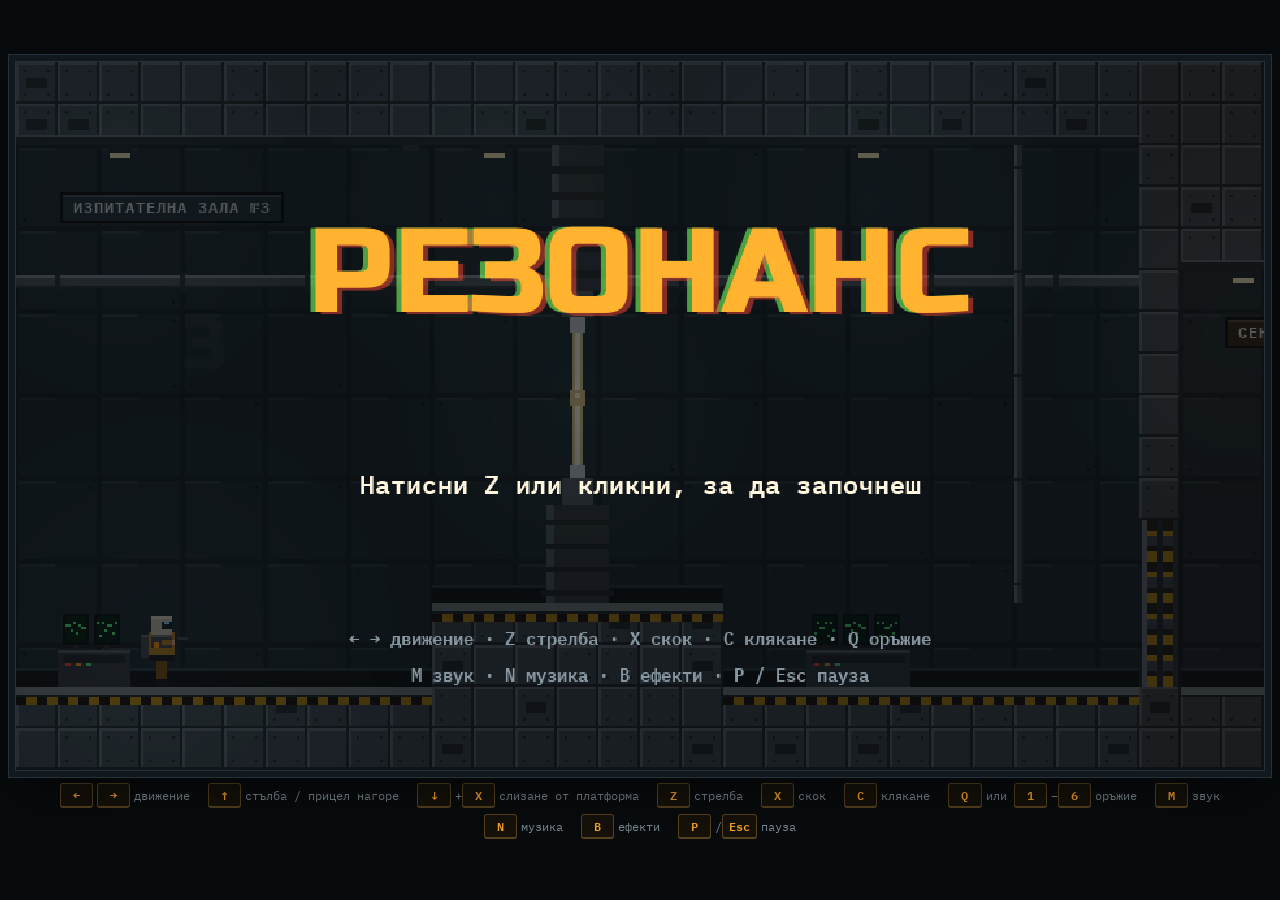
==== docs/index.html @ d34f2a58 "Cleanup B and C: no content in the engine, registries for weapons B: - One message box (drawMsgBox w" ====
<!doctype html>
<html lang="bg">
<head>
<meta charset="utf-8">
<meta name="viewport" content="width=device-width,initial-scale=1">
<meta name="description" content="Резонанс — поредица ретро екшън игри, които се играят направо в браузъра.">
<meta name="theme-color" content="#080b0d">
<link rel="icon" href="data:image/svg+xml,%3Csvg%20xmlns%3D%22http%3A//www.w3.org/2000/svg%22%20viewBox%3D%220%200%2032%2032%22%3E%3Crect%20width%3D%2232%22%20height%3D%2232%22%20rx%3D%226%22%20fill%3D%22%23080b0d%22/%3E%3Cpath%20d%3D%22M3%2016h5l3-9%205%2018%204-14%203%205h6%22%20fill%3D%22none%22%20stroke%3D%22%23ffa62b%22%20stroke-width%3D%223%22%20stroke-linecap%3D%22round%22%20stroke-linejoin%3D%22round%22/%3E%3C/svg%3E">
<link rel="apple-touch-icon" href="apple-touch-icon.png">
<link rel="manifest" href="manifest.webmanifest">
<meta name="apple-mobile-web-app-title" content="Резонанс">
<meta name="apple-mobile-web-app-capable" content="yes">
<meta name="mobile-web-app-capable" content="yes">
<meta name="apple-mobile-web-app-status-bar-style" content="black">
<title>Резонанс</title>
<link rel="preconnect" href="https://fonts.googleapis.com">
<link rel="preconnect" href="https://fonts.gstatic.com" crossorigin>
<link href="https://fonts.googleapis.com/css2?family=IBM+Plex+Mono:wght@400;600&family=Russo+One&display=swap" rel="stylesheet">
<style>
:root{
  /* един екран по средата, под него — легендата на клавишите; тъмен вид на контролна зала */
  --bg:#080b0d; --frame:#12191e; --line:#25313a; --fg:#cfd8dc; --dim:#7f8e97; --amber:#ffa62b; --toxic:#94ff57;
  --display:"Russo One","Arial Black",Impact,sans-serif;
  --mono:"IBM Plex Mono",ui-monospace,Menlo,Consolas,monospace;
  color-scheme:dark;
}
html,body{height:100%;background:var(--bg)}
body{color:var(--fg);font-family:var(--mono);overflow-x:hidden}
.wrap{box-sizing:border-box;min-height:100%;display:flex;flex-direction:column;align-items:center;justify-content:center;gap:12px;padding-inline:16px;padding-block:14px}
.screen{position:relative;width:min(100%, max(300px, calc((100vh - 150px) * 1.7647)), 1280px);aspect-ratio:480/272;max-width:100%;background:#000;border:1px solid var(--line);box-shadow:0 0 0 6px var(--frame),0 0 0 7px var(--line),0 20px 60px rgba(0,0,0,.6)}
canvas{display:block;width:100%;height:100%;image-rendering:pixelated;outline:none;filter:brightness(1.08)}
/* легендата на клавишите (при тъч е скрита) */
.keys{display:flex;flex-wrap:wrap;justify-content:center;gap:6px 18px;font-size:12px;color:var(--dim);max-width:1280px}
.keys span{white-space:nowrap}
kbd{display:inline-block;min-width:1.6em;padding:1px 6px;margin-right:4px;border:1px solid #5a4520;border-bottom-width:2px;border-radius:3px;color:var(--amber);font:600 12px var(--mono);text-align:center;background:#16120a}
/* тъч бутоните: кръст (.pad) и действия (.acts) — видими само при (pointer:coarse); с клавиш E (has-e) — пети бутон */
.touch{display:none;width:100%;max-width:720px;justify-content:space-between;align-items:center;gap:12px;user-select:none;-webkit-user-select:none;touch-action:none}
.pad,.acts{display:grid;gap:8px}
.pad{grid-template-columns:repeat(3,52px);grid-template-rows:repeat(2,52px)}
.acts{grid-template-columns:repeat(4,56px)}
.touch button{font:600 13px var(--mono);color:var(--amber);background:#16120a;border:1px solid #5a4520;border-radius:10px;touch-action:none;-webkit-tap-highlight-color:transparent}
.touch button:active,.touch button.on{background:#3a2a0e}
.acts button{height:56px;border-radius:50%;grid-row:2}
.acts .esc{grid-row:1;grid-column:1/-1;justify-self:end;height:30px;padding:0 12px;border-radius:10px;border-style:dashed;font-size:11px}
.pad .am,.pad .as{grid-row:1;width:72%;height:72%;align-self:start;font-size:11px;border-style:dashed}
.pad .am{grid-column:1;justify-self:start}
.pad .as{grid-column:3;justify-self:end}
.touch button.off{opacity:.35}
.pad .u{grid-column:2;grid-row:1}
.pad .l{grid-column:1;grid-row:2}
.pad .d{grid-column:2;grid-row:2}
.pad .r{grid-column:3;grid-row:2}
body.has-e .acts{grid-template-columns:repeat(5,56px)}

@media (pointer:coarse){
  .touch{display:flex}
  .keys{display:none}
}
/* тесен портрет: бутоните се свиват до --u, действията са в две колони (с E — в три) */
@media (max-width:540px){
  .touch{--u:min(56px,calc((100vw - 68px)/5))}
  body.has-e .touch{--u:min(56px,calc((100vw - 76px)/6))}
  .pad{grid-template-columns:repeat(3,var(--u));grid-template-rows:repeat(2,var(--u))}
  .acts,body.has-e .acts{grid-template-columns:repeat(2,var(--u));grid-template-rows:auto repeat(2,var(--u))}
  body.has-e .acts{grid-template-columns:repeat(3,var(--u))}
  .acts button{height:var(--u)}
  .acts [data-k=swap]{grid-area:2/1}
  .acts [data-k=crouch]{grid-area:2/2}
  .acts [data-k=jump]{grid-area:3/1}
  .acts [data-k=fire]{grid-area:3/2}
  body.has-e .acts [data-k=era]{grid-area:2/3}
  body.has-e .acts [data-k=jump]{grid-area:3/2}
  body.has-e .acts [data-k=fire]{grid-area:3/3}
}
/* тъч, широк landscape (≥ 8:5): екранът е на цялата височина, бутоните — полупрозрачни, отстрани върху него */
@media (pointer:coarse) and (orientation:landscape) and (min-aspect-ratio:8/5){
  .wrap{padding:4px;gap:0;height:100%}
  .screen{width:min(100%,calc((100vh - 8px)*1.7647));width:min(100%,calc((100dvh - 8px)*1.7647))}
  .touch{display:block;position:fixed;inset:0;z-index:2;max-width:none;pointer-events:none;--u:clamp(44px,14vh,60px);--w:clamp(40px,calc((100vw - (100vh - 8px)*1.7647)/4 - 6px),var(--u));--b:max(8px,12vh);--sl:max(6px,env(safe-area-inset-left));--sr:max(6px,env(safe-area-inset-right))}
  .touch button{pointer-events:auto;opacity:.78;font-size:12px}
  .touch button.on,.touch button:active{opacity:1}
  .pad,.acts,body.has-e .acts{position:absolute;bottom:var(--b);gap:6px;grid-template-columns:repeat(2,var(--w))}
  .pad{left:var(--sl);grid-template-rows:calc(var(--u)*.8) var(--u) calc(var(--u)*.8)}
  .pad .u{grid-area:1/1/2/3}
  .pad .l{grid-area:2/1}
  .pad .r{grid-area:2/2}
  .pad .d{grid-area:3/1/4/3}
  .pad .am,.pad .as{position:fixed;top:6px;width:calc(var(--w)*.9);height:calc(var(--u)*.6)}
  .pad .am,.pad .as{left:var(--sl)}
  .pad .as{top:calc(12px + var(--u)*.6)}
  .acts,body.has-e .acts{right:var(--sr);grid-template-rows:repeat(2,var(--u))}
  body.has-e .acts{grid-template-rows:repeat(3,var(--u))}
  .acts button{height:auto;border-radius:14px}
  .acts .esc{position:fixed;top:6px;right:var(--sr);width:calc(var(--w)*1.4);height:calc(var(--u)*.6);padding:0}
  .acts .eh{display:none}
  .acts [data-k=crouch]{grid-area:1/1}
  .acts [data-k=swap]{grid-area:1/2}
  .acts [data-k=jump]{grid-area:2/1}
  .acts [data-k=fire]{grid-area:2/2}
  body.has-e .acts [data-k=era]{grid-area:1/1/2/3}
  body.has-e .acts [data-k=crouch]{grid-area:2/1}
  body.has-e .acts [data-k=swap]{grid-area:2/2}
  body.has-e .acts [data-k=jump]{grid-area:3/1}
  body.has-e .acts [data-k=fire]{grid-area:3/2}
}
</style>
<style>html,body{margin:0}</style>
</head>
<body>
<div class="wrap">
  <div class="screen"><canvas id="game" tabindex="0" aria-label="Игра Резонанс"></canvas></div>
  <div class="keys">
    <span><kbd>←</kbd><kbd>→</kbd>движение</span>
    <span><kbd>↑</kbd>стълба / прицел нагоре</span>
    <span><kbd>↓</kbd>+<kbd>X</kbd>слизане от платформа</span>
    <span><kbd>Z</kbd>стрелба</span>
    <span><kbd>X</kbd>скок</span>
    <span><kbd>C</kbd>клякане</span>
    <span><kbd>Q</kbd>или <kbd>1</kbd>–<kbd>6</kbd>оръжие</span>
    <span><kbd>M</kbd>звук</span>
    <span><kbd>N</kbd>музика</span>
    <span><kbd>B</kbd>ефекти</span>
    <span><kbd>P</kbd>/<kbd>Esc</kbd>пауза</span>
    <span id="ekey" style="display:none"><kbd>E</kbd></span>
  </div>
  <div class="touch" id="touch">
    <div class="pad">
      <button class="am" id="bmus" data-a="mus" aria-label="музика">♪</button><button class="u" data-k="up">▲</button><button class="as" id="bsfx" data-a="sfx" aria-label="ефекти">FX</button><button class="l" data-k="left">◀</button><button class="d" data-k="down">▼</button><button class="r" data-k="right">▶</button>
    </div>
    <div class="acts">
      <button class="esc" data-k="esc" aria-label="пауза / назад">Esc<span class="eh"> · пауза</span></button><button data-k="swap">Q<br>оръж.</button><button data-k="crouch">C<br>клек</button><button data-k="jump">X<br>скок</button><button data-k="fire">Z<br>огън</button><button data-k="era" id="ebtn" style="display:none">E</button>
    </div>
  </div>
</div>

<script>
(()=>{
'use strict';
const W=480,H=272,T=16,ROWS=17,S=2;
let COLS=126, G=900;
const cv=document.getElementById('game'), ctx=cv.getContext('2d');
cv.width=W*S; cv.height=H*S;
const clamp=(v,a,b)=>v<a?a:v>b?b:v;
const rnd=(a,b)=>b===undefined?Math.random()*a:a+Math.random()*(b-a);
const sgn=v=>v<0?-1:1;
function hash(x,y){let h=(x*374761393+y*668265263)|0;h=Math.imul(h^(h>>>13),1274126177);return ((h^(h>>>16))>>>0)/4294967295;}
const angDiff=(a,b)=>{let d=a-b;while(d>Math.PI)d-=2*Math.PI;while(d<-Math.PI)d+=2*Math.PI;return d;};
const ov=(a,b)=>a.x<b.x+b.w&&a.x+a.w>b.x&&a.y<b.y+b.h&&a.y+a.h>b.y;
/* записите (localStorage) — договорът с играчите: ключовете не се преименуват. Общи: rz.diff (трудност), rz.audio (музика и
   ефекти), rz.selftest (самопроверките на Mac/Windows). На частта — KEY(име) = GAME.key+'.'+име (r1: rz, после rz2 …): unlocked,
   mem, best/bestK/svSave + трудността (0–2), ending/done (r3–r7 ги пишат с пълното име). build.py спира при ключ извън списъка. */
const STORE_KEYS=['rz.diff','rz.audio','rz.selftest'], STORE_PART=['unlocked','mem','best','bestK','svSave','ending','done'];
const store={get(k,d){try{const v=localStorage.getItem(k);return v===null?d:v;}catch(e){return d;}},set(k,v){if(store.lock&&store.lock(k))return;try{localStorage.setItem(k,String(v));}catch(e){}},del(k){try{localStorage.removeItem(k);}catch(e){}}};   // lock — от чийтовете

/* ================= РЕГИСТРИ НА СЪДЪРЖАНИЕТО =================
   Двигателят вика съдържанието по тип; частите (и двигателят — за общото) го описват с def*():
     defFoe(id,{dims,upd,draw})   враг или подвижен обект: размери [w,h,hp], обновяване (e,dt), рисуване (e);
                                  флагове: fixed (закотвен: без физика като мъртъв, асансьорите и токът не го пипат, остава нащрек),
                                  noCrush, fly (появява се във въздуха), mech, human, glow (меко сияние); light(e,L) — своя светлина;
                                  noKnock (ударът не го отмества), hp1 (здраве 1 на всяка трудност), noEscBite (не хапе спътника),
                                  chargeLight (свети, докато се засилва), noTorch (без отблясък от фенерчето), gore (колко кръв),
                                  radio / dropSfx (звукът, когато скача в сражение); куки: hit(e) — при удар, pain(e) — при удар без
                                  смърт, dieFx(e,cx,cy) — вместо общия ефект при смърт, die(e,cx,cy) — след него
     defBoss(id,{make,hurt,upd,draw,intro,name,col,sfx,norm,onTone,onCmd})   бос; norm — множител на здравето в оцеляването,
                                  onTone(разстояние) — реакция на тона (механиката tone), onCmd(курсор) — на команда (cursors);
                                  portal (голям портал при появата), dieSfx, keepT (таймерът не се нулира при прераждане),
                                  glow(b) — основната светлина [x,y,r,a], lights(L) — още светлини, onRespawn() — при прераждане в арената
     defItem(id,{take,draw})      предмет: take(k) → false, ако не е взет; draw(k,x,y)
     defWeapon(id,{name,kind,cap,res,reload,auto,fire,sprite,rot,flash,casing,light})   оръжие — виж engine/lib/weapons.js
     defTile(fn), defBack(fn)     собствен вид на плочките / на фона (fn връща true, ако е нарисувала)
   defFoes/defBosses(поле,{id:стойност,…}) задават едно поле на няколко наведнъж. Вече зададено поле спира играта с ясна грешка.
   addUnique — за общите речници (TH, SKIES, SV_THEMES, THEME_NAME, MUT_NAME). */
function addUnique(target,obj,what){ for(const k in obj){ if(k in target) throw new Error(what+': ключът „'+k+'“ вече е зает от друга игра'); target[k]=obj[k]; } }
const FOES={}, BOSSES={}, ITEMS={}, WEAPONS={}, DIMS={}, TILE_FX=[], BACK_FX=[];
function defIn(R,what,id,d){ const o=R[id]||(R[id]={}); for(const k in d){ if(k in o) throw new Error(what+': „'+id+'.'+k+'“ вече е зададено'); o[k]=d[k]; } }
function defFoe(id,d){ defIn(FOES,'defFoe',id,d); if(d.dims) DIMS[id]=d.dims; }
const defBoss=(id,d)=>defIn(BOSSES,'defBoss',id,d), defItem=(id,d)=>defIn(ITEMS,'defItem',id,d);
// оръжие (engine/lib/weapons.js): редът на регистрация е редът на клавишите 1–6; таблиците NAMES/ORDER/CAP/RES_MAX се пълнят оттук
function defWeapon(id,d){ defIn(WEAPONS,'defWeapon',id,d); if(d.name){ NAMES[id]=d.name; ORDER.push(id); if(d.kind!=='melee'){ CAP[id]=d.cap; RES_MAX[id]=d.res||0; } } }
const defFoes=(f,m)=>{ for(const id in m) defFoe(id,{[f]:m[id]}); }, defBosses=(f,m)=>{ for(const id in m) defBoss(id,{[f]:m[id]}); };
const defTile=fn=>{ TILE_FX.push(fn); }, defBack=fn=>{ BACK_FX.push(fn); };
const bossNorm=t=>(BOSSES[t]&&BOSSES[t].norm)||1;
/* ================= DIFFICULTY =================
   Всичко, което зависи от трудността, е тук (лесно · нормално · трудно): щети, врагове, периоди на капаните, влаковете,
   въздухът под вода, животите в оцеляването, колко муниции дава един предмет и т.н. Кодът чете D.<поле>. */
const DIFFS=[
  {name:'ЛЕСНО',desc:['Враговете са бавни и почти безобидни.','Здравето ти се възстановява само.'],
   dmg:0.3,haz:0.35,ehp:0.6,bhp:0.45,rate:1.8,bspd:0.7,react:1.5,aim:0.6,heal:50,bat:40,regen:true,burst:2,spread:0.09,gren:false,ammo:2,fall:8,drop:0.9,
   lives:3,carryHp:100,svHeal:50,crush:3.8,laser:3.6,vent:3.8,elecCyc:3.8,elecOn:1.0,trainSpd:300,trainPer:10,trainWarn:3.2,chase:0.82,flood:0.7,air:22,escDmg:0.45,burn:5,mTurn:1.1,mSpd:115,hTurn:0.9,volley:-1,crabSpawn:0.3,sight:1,walk:20,nestCap:0,sleepSp:11,rocketGet:4,rocketsGet:3,grenGet:3},
  {name:'НОРМАЛНО',desc:['Трудно е, но всичко е по силите ти.','Подходящо, ако играеш за първи път.'],
   dmg:1,haz:1,ehp:1,bhp:1,rate:1,bspd:1,react:1,aim:0.42,heal:25,bat:20,regen:false,burst:3,spread:0.035,gren:true,ammo:1,fall:25,drop:0.7,
   lives:2,carryHp:60,svHeal:25,crush:3.2,laser:3.0,vent:3.2,elecCyc:3.4,elecOn:1.3,trainSpd:360,trainPer:8,trainWarn:2.6,chase:1,flood:1,air:15,escDmg:1,burn:8,mTurn:1.6,mSpd:155,hTurn:1.5,volley:0,crabSpawn:0.3,sight:1,walk:28,nestCap:0,sleepSp:14,rocketGet:3,rocketsGet:2,grenGet:2},
  {name:'ТРУДНО',desc:['Повече врагове, и то по-точни и по-бързи.','Всяко попадение боли, а аптечките почти не помагат.'],
   dmg:1.9,haz:1.6,ehp:1.4,bhp:1.6,rate:0.6,bspd:1.35,react:0.65,aim:0.22,heal:15,bat:15,regen:false,burst:4,spread:0.015,gren:true,ammo:0.6,fall:40,drop:0.4,
   lives:1,carryHp:60,svHeal:25,crush:2.6,laser:2.6,vent:2.6,elecCyc:3.0,elecOn:1.6,trainSpd:430,trainPer:6,trainWarn:2,chase:1.12,flood:1.25,air:11,escDmg:1.35,burn:11,mTurn:2.2,mSpd:180,hTurn:2.2,volley:2,crabSpawn:0.6,sight:1.25,walk:36,nestCap:1,sleepSp:17,rocketGet:3,rocketsGet:2,grenGet:2},
];
let DI=clamp(parseInt(store.get('rz.diff','1'),10)||0,0,2), D=DIFFS[DI];
const ROM=['I','II','III','IV','V'];
const allow=f=>!f||(f==='E'&&DI===0)||(f==='N'&&DI>0)||(f==='H'&&DI===2);

/* ================= AUDIO ================= */
let AC=null,master,sfxBus,musBus,noiseBuf,muted=false,mNext=0,mStep=0,mInt=0,bossMusic=false,mTr=0,mBpm=108,mAlien=false,droneOs=[];
function initAudio(){
  if(AC){ if(AC.state==='suspended'&&state!=='paused') AC.resume(); return; }
  try{ AC=new (window.AudioContext||window.webkitAudioContext)(); }catch(e){ AC=null; return; }
  const comp=AC.createDynamicsCompressor(); comp.threshold.value=-12; comp.knee.value=10; comp.ratio.value=5; comp.attack.value=0.003; comp.release.value=0.2;
  master=AC.createGain(); master.gain.value=0.85; master.connect(comp); comp.connect(AC.destination);
  const conv=AC.createConvolver(); conv.buffer=impulse(2.4,2.8); const wet=AC.createGain(); wet.gain.value=0.3; conv.connect(wet); wet.connect(master);
  sfxBus=AC.createGain(); sfxBus.gain.value=sfxOn?0.9:0; sfxBus.connect(master); const s2=AC.createGain(); s2.gain.value=0.22; sfxBus.connect(s2); s2.connect(conv);
  musBus=AC.createGain(); musBus.gain.value=musOn?0.5:0; musBus.connect(master); const m2=AC.createGain(); m2.gain.value=0.35; musBus.connect(m2); m2.connect(conv);
  noiseBuf=AC.createBuffer(1,AC.sampleRate*2,AC.sampleRate); const d=noiseBuf.getChannelData(0); for(let i=0;i<d.length;i++) d[i]=Math.random()*2-1;
  startDrone(); mNext=AC.currentTime+0.15; setInterval(mSched,30);
}
function impulse(sec,dec){const n=Math.floor(AC.sampleRate*sec),b=AC.createBuffer(2,n,AC.sampleRate);for(let c=0;c<2;c++){const d=b.getChannelData(c);for(let i=0;i<n;i++)d[i]=(Math.random()*2-1)*Math.pow(1-i/n,dec);}return b;}
function outFor(pan){ if(!pan||!AC.createStereoPanner) return sfxBus; const p=AC.createStereoPanner(); p.pan.value=pan; p.connect(sfxBus); return p; }
function osc(o){
  if(!AC) return; const t0=o.t0!==undefined?o.t0:AC.currentTime+(o.when||0), dur=o.t||0.1;
  const os=AC.createOscillator(); os.type=o.type||'square'; os.frequency.setValueAtTime(o.f,t0);
  if(o.f2) os.frequency.exponentialRampToValueAtTime(Math.max(5,o.f2),t0+dur);
  const g=AC.createGain(), at=o.at||0.003; g.gain.setValueAtTime(0.0001,t0); g.gain.linearRampToValueAtTime(Math.max(0.0002,o.v||0.2),t0+at); g.gain.exponentialRampToValueAtTime(0.0001,t0+dur);
  let n=os; if(o.lp||o.bp||o.hp){const fl=AC.createBiquadFilter(); fl.type=o.lp?'lowpass':o.bp?'bandpass':'highpass'; fl.frequency.value=o.lp||o.bp||o.hp; fl.Q.value=o.q||1; os.connect(fl); n=fl;}
  n.connect(g); g.connect(o.out||sfxBus); os.start(t0); os.stop(t0+dur+0.05);
}
function nz(o){
  if(!AC) return; const t0=o.t0!==undefined?o.t0:AC.currentTime+(o.when||0), dur=o.t||0.1;
  const s=AC.createBufferSource(); s.buffer=noiseBuf; s.loop=true;
  const fl=AC.createBiquadFilter(); fl.type=o.type||'lowpass'; fl.frequency.setValueAtTime(o.f||2000,t0); if(o.f2) fl.frequency.exponentialRampToValueAtTime(o.f2,t0+dur); fl.Q.value=o.q||0.8;
  const g=AC.createGain(), at=o.at||0.002; g.gain.setValueAtTime(0.0001,t0); g.gain.linearRampToValueAtTime(Math.max(0.0002,o.v||0.2),t0+at); g.gain.exponentialRampToValueAtTime(0.0001,t0+dur);
  s.connect(fl); fl.connect(g); g.connect(o.out||sfxBus); s.start(t0,Math.random()*1.5); s.stop(t0+dur+0.05);
}
const SFX={
  pistol(){ nz({t:0.13,v:0.5,type:'bandpass',f:1900,f2:350,q:0.8}); osc({type:'square',f:170,f2:45,t:0.1,v:0.35}); nz({t:0.03,v:0.3,type:'highpass',f:5000}); },
  shotgun(){ nz({t:0.38,v:0.75,f:3800,f2:180}); osc({type:'sawtooth',f:120,f2:32,t:0.22,v:0.5,lp:900}); nz({when:0.38,t:0.05,v:0.28,type:'highpass',f:2500}); nz({when:0.52,t:0.07,v:0.28,type:'bandpass',f:1600,q:3}); },
  pulse(){ osc({type:'square',f:980,f2:260,t:0.07,v:0.16}); osc({type:'sine',f:1960,f2:600,t:0.05,v:0.08}); nz({t:0.03,v:0.1,type:'highpass',f:4500}); },
  throwG(){ nz({t:0.12,v:0.15,type:'bandpass',f:700,f2:1800,q:2}); },
  swing(){ nz({t:0.14,v:0.22,type:'bandpass',f:700,f2:2200,q:2}); },
  clang(){ osc({type:'triangle',f:980,f2:640,t:0.28,v:0.25}); osc({type:'square',f:1480,t:0.07,v:0.08}); },
  empty(){ osc({type:'square',f:1300,t:0.03,v:0.15}); },
  reload(){ nz({t:0.04,v:0.25,type:'highpass',f:3000}); nz({when:0.28,t:0.05,v:0.3,type:'bandpass',f:1500,q:3}); osc({when:0.3,type:'square',f:600,t:0.03,v:0.08}); },
  jump(){ nz({t:0.07,v:0.12,f:700}); },
  land(){ nz({t:0.1,v:0.2,f:420}); osc({type:'sine',f:95,f2:50,t:0.1,v:0.2}); },
  step(){ nz({t:0.035,v:0.07,type:'bandpass',f:2200+Math.random()*900,q:4}); },
  hurt(){ osc({type:'sawtooth',f:230,f2:105,t:0.25,v:0.32,lp:900}); nz({t:0.08,v:0.2,f:1200}); },
  beep(){ osc({type:'square',f:1650,t:0.08,v:0.12}); osc({type:'square',f:1650,t:0.08,v:0.12,when:0.14}); },
  pickup(){ osc({type:'sine',f:880,t:0.12,v:0.25}); osc({type:'sine',f:1320,t:0.22,v:0.25,when:0.09}); },
  armor(){ osc({type:'triangle',f:440,f2:1760,t:0.35,v:0.2}); osc({type:'sine',f:1760,t:0.3,v:0.1,when:0.3}); },
  gunGet(){ nz({t:0.06,v:0.3,type:'highpass',f:2500}); nz({when:0.15,t:0.07,v:0.3,type:'bandpass',f:1500,q:3}); osc({when:0.25,type:'sine',f:660,t:0.2,v:0.2}); osc({when:0.35,type:'sine',f:990,t:0.25,v:0.2}); },
  menu(){ osc({type:'square',f:880,t:0.04,v:0.08}); },
  menuOk(){ osc({type:'square',f:660,t:0.06,v:0.1}); osc({type:'square',f:990,t:0.1,v:0.1,when:0.06}); },
  fall(){ osc({type:'sine',f:700,f2:70,t:0.9,v:0.22}); nz({t:0.8,v:0.12,type:'bandpass',f:1200,f2:300,q:2}); },
  elec(){ osc({type:'sawtooth',f:60,t:0.5,v:0.12,lp:500}); nz({t:0.4,v:0.08,type:'bandpass',f:3200,q:3}); },
  zapS(){ nz({t:0.07,v:0.16,type:'highpass',f:3000}); osc({type:'square',f:rnd(200,900),t:0.05,v:0.08}); },
  laser(a,o){ osc({type:'sawtooth',f:1800,f2:900,t:0.15,v:0.08*a,bp:2000,q:3,out:o}); },
  steam(a,o){ nz({t:1.1,v:0.28*a,type:'highpass',f:2500,at:0.05,out:o}); nz({t:0.9,v:0.12*a,type:'bandpass',f:900,q:1,out:o}); },
  boing(){ osc({type:'sine',f:180,f2:720,t:0.25,v:0.22}); osc({type:'triangle',f:360,f2:1100,t:0.2,v:0.1,when:0.03}); },
  spit(a,o){ nz({t:0.25,v:0.3*a,type:'bandpass',f:900,f2:300,q:2,out:o}); osc({type:'sawtooth',f:200,f2:90,t:0.25,v:0.15*a,lp:800,out:o}); },
  hornet(a,o){ osc({type:'sawtooth',f:900,f2:1400,t:0.12,v:0.1*a,bp:1600,q:4,out:o}); },
  deflect(a,o){ osc({type:'triangle',f:1400,f2:2200,t:0.18,v:0.15*a,out:o}); osc({type:'sine',f:700,t:0.25,v:0.08*a,out:o}); },
  zgroan(a,o){ osc({type:'sawtooth',f:105,f2:78,t:0.8,v:0.16*a,lp:600,out:o}); osc({type:'sawtooth',f:111,f2:74,t:0.8,v:0.12*a,lp:500,out:o}); },
  swingZ(a,o){ nz({t:0.15,v:0.2*a,type:'bandpass',f:600,f2:1500,q:2,out:o}); },
  birth(a,o){ nz({t:0.3,v:0.3*a,type:'bandpass',f:500,f2:200,q:2,out:o}); osc({type:'sine',f:220,f2:70,t:0.3,v:0.2*a,out:o}); },
  horn(){ for(const w of [0,0.7]){ osc({when:w,type:'sawtooth',f:311,t:0.55,v:0.12,lp:1400,at:0.03}); osc({when:w,type:'sawtooth',f:370,t:0.55,v:0.1,lp:1400,at:0.03}); } },
  train(){ nz({t:2.6,v:0.45,f:500,f2:150,at:0.6}); osc({type:'square',f:42,t:2.4,v:0.08,lp:200,at:0.5}); for(let i=0;i<16;i++) nz({when:0.3+i*0.12,t:0.04,v:0.12,type:'bandpass',f:1800,q:3}); },
  rocket(a=1,o){ nz({t:0.6,v:0.35*a,type:'bandpass',f:600,f2:2400,q:1,out:o}); osc({type:'sawtooth',f:90,f2:50,t:0.3,v:0.25*a,lp:600,out:o}); },
  chop(a,o){ nz({t:0.06,v:0.22*a,f:260,out:o}); },
  crabIdle(a,o){ osc({type:'square',f:480+Math.random()*120,f2:720,t:0.12,v:0.06*a,bp:1400,q:3,out:o}); },
  crabLeap(a,o){ osc({type:'sawtooth',f:850,f2:1900,t:0.2,v:0.22*a,bp:1500,q:3,out:o}); nz({t:0.15,v:0.1*a,type:'highpass',f:4000,out:o}); },
  crabDie(a,o){ osc({type:'sawtooth',f:1500,f2:180,t:0.32,v:0.2*a,bp:1200,q:2,out:o}); nz({t:0.2,v:0.25*a,f:900,out:o}); },
  flyer(a,o){ osc({type:'sawtooth',f:1200,f2:2600,t:0.18,v:0.14*a,bp:2000,q:3,out:o}); osc({when:0.15,type:'sawtooth',f:1900,f2:900,t:0.2,v:0.1*a,bp:1600,q:3,out:o}); },
  turret(a,o){ osc({type:'square',f:1400,t:0.06,v:0.1*a,out:o}); osc({type:'square',f:1400,t:0.06,v:0.1*a,when:0.1,out:o}); osc({type:'square',f:1900,t:0.1,v:0.1*a,when:0.2,out:o}); },
  growl(a,o){ osc({type:'sawtooth',f:140,f2:95,t:0.6,v:0.22*a,lp:700,out:o}); osc({type:'sawtooth',f:146,f2:90,t:0.6,v:0.18*a,lp:700,out:o}); },
  charge(a,o){ osc({type:'sine',f:180,f2:1300,t:0.85,v:0.16*a,out:o}); osc({type:'square',f:60,f2:240,t:0.85,v:0.05*a,lp:800,out:o}); nz({t:0.85,v:0.07*a,type:'bandpass',f:2500,f2:7000,q:6,out:o}); },
  zap(a,o){ nz({t:0.32,v:0.55*a,type:'bandpass',f:4200,f2:700,q:1,out:o}); osc({type:'sawtooth',f:1900,f2:70,t:0.3,v:0.3*a,out:o}); for(let i=0;i<4;i++) osc({when:i*0.045,type:'square',f:rnd(300,2400),t:0.03,v:0.12*a,out:o}); },
  alienPain(a,o){ osc({type:'sawtooth',f:320,f2:170,t:0.3,v:0.24*a,lp:1300,out:o}); },
  alienDie(a,o){ osc({type:'sawtooth',f:260,f2:60,t:0.8,v:0.28*a,lp:1100,out:o}); osc({type:'sawtooth',f:270,f2:58,t:0.8,v:0.2*a,lp:1100,out:o}); },
  soldierShot(a,o){ nz({t:0.08,v:0.38*a,type:'bandpass',f:2300,f2:550,q:0.9,out:o}); osc({type:'square',f:210,f2:60,t:0.05,v:0.16*a,out:o}); },
  radio(a,o){ nz({t:0.3,v:0.14*a,type:'bandpass',f:1800,q:7,out:o}); osc({type:'square',f:1250,t:0.05,v:0.1*a,when:0.31,out:o}); osc({type:'sawtooth',f:180,f2:140,t:0.28,v:0.06*a,bp:900,q:4,out:o}); },
  humanDie(a,o){ osc({type:'sawtooth',f:300,f2:120,t:0.5,v:0.22*a,bp:900,q:2,out:o}); },
  scream(a,o){ osc({type:'sawtooth',f:620,f2:950,t:0.25,v:0.18*a,bp:1300,q:2,out:o}); osc({when:0.25,type:'sawtooth',f:950,f2:380,t:0.45,v:0.18*a,bp:1100,q:2,out:o}); },
  bounce(a,o){ osc({type:'triangle',f:1750,t:0.05,v:0.15*a,out:o}); },
  boom(a,o){ nz({t:1.3,v:0.95*a,f:2200,f2:55,q:0.5,out:o}); osc({type:'sine',f:85,f2:24,t:0.9,v:0.65*a,out:o}); nz({t:0.06,v:0.5*a,type:'highpass',f:2000,out:o}); },
  smallBoom(a,o){ nz({t:0.5,v:0.5*a,f:2600,f2:200,out:o}); osc({type:'sine',f:120,f2:40,t:0.35,v:0.35*a,out:o}); },
  portal(a,o){ osc({type:'sine',f:90,f2:2100,t:0.6,v:0.22*a,out:o}); nz({t:0.8,v:0.22*a,type:'bandpass',f:300,f2:5500,q:3,out:o}); osc({type:'triangle',f:2100,f2:140,t:0.5,v:0.14*a,when:0.5,out:o}); },
  door(){ nz({t:0.8,v:0.25,type:'bandpass',f:900,f2:260,q:1}); osc({type:'sawtooth',f:55,t:0.8,v:0.12,lp:220}); osc({type:'square',f:440,t:0.12,v:0.1,when:0.75}); osc({type:'square',f:660,t:0.15,v:0.1,when:0.88}); },
  sizzle(){ nz({t:0.16,v:0.12,type:'highpass',f:3200}); },
  roar(a,o){ osc({type:'sawtooth',f:95,f2:42,t:1.3,v:0.5*a,lp:650,out:o}); osc({type:'sawtooth',f:99,f2:44,t:1.3,v:0.4*a,lp:650,out:o}); nz({t:1.1,v:0.35*a,f:500,out:o}); },
  warden(a,o){ osc({type:'sine',f:58,f2:38,t:1.8,v:0.55*a,out:o}); osc({type:'sawtooth',f:116,f2:72,t:1.5,v:0.3*a,lp:520,out:o}); osc({type:'triangle',f:233,f2:349,t:1.3,v:0.12*a,out:o}); nz({t:1.4,v:0.2*a,type:'bandpass',f:300,f2:1200,q:3,out:o}); },
  stomp(a,o){ osc({type:'sine',f:65,f2:24,t:0.6,v:0.8*a,out:o}); nz({t:0.5,v:0.5*a,f:350,f2:60,out:o}); },
  orb(a,o){ osc({type:'sine',f:320,f2:110,t:0.5,v:0.22*a,out:o}); nz({t:0.5,v:0.12*a,type:'bandpass',f:900,f2:300,q:4,out:o}); },
  cascade(){ nz({t:2.5,v:0.9,f:4000,f2:60,q:0.4}); osc({type:'sine',f:40,f2:20,t:2.5,v:0.7}); osc({type:'sawtooth',f:2400,f2:60,t:1.6,v:0.2,lp:3000}); osc({type:'sine',f:110,f2:3000,t:1.2,v:0.15,when:0.2}); },
  alarm(dur=4){ if(!AC) return; const t0=AC.currentTime+0.05, o=AC.createOscillator(), g=AC.createGain(), lp=AC.createBiquadFilter(); o.type='square'; lp.type='lowpass'; lp.frequency.value=1600;
    for(let i=0;i<dur;i++){ o.frequency.setValueAtTime(520,t0+i); o.frequency.linearRampToValueAtTime(860,t0+i+0.5); o.frequency.linearRampToValueAtTime(520,t0+i+1); }
    g.gain.setValueAtTime(0.0001,t0); g.gain.linearRampToValueAtTime(0.09,t0+0.1); g.gain.setValueAtTime(0.09,t0+dur-0.4); g.gain.linearRampToValueAtTime(0.0001,t0+dur);
    o.connect(lp); lp.connect(g); g.connect(sfxBus); o.start(t0); o.stop(t0+dur+0.1); },
  engine(a,o){ osc({type:'sawtooth',f:46,f2:64,t:1.3,v:0.32*a,lp:320,out:o}); nz({t:1.2,v:0.28*a,f:320,f2:160,out:o}); for(let i=0;i<6;i++) nz({when:i*0.14,t:0.05,v:0.12*a,type:'bandpass',f:900,q:3,out:o}); },
  screech(a,o){ osc({type:'sawtooth',f:1700,f2:3300,t:0.25,v:0.2*a,bp:2400,q:3,out:o}); osc({when:0.2,type:'sawtooth',f:3100,f2:1100,t:0.45,v:0.16*a,bp:2000,q:3,out:o}); nz({t:0.5,v:0.1*a,type:'highpass',f:4000,out:o}); },
  win(){ [50,57,62,65,69,74].forEach((m,i)=>osc({type:'triangle',f:mtof(m+mTr),t:1.8-i*0.15,v:0.12,when:i*0.12})); },
};
function sfxAt(name,e){
  if(!AC||!player) return; const ex=e.x+(e.w||0)/2, d=Math.abs(ex-(player.x+5))+Math.abs((e.y||0)-player.y)*0.5;
  const a=clamp(1-d/560,0,1); if(a<0.04) return; SFX[name](a,outFor(clamp((ex-player.x)/320,-0.8,0.8)));
}
const mtof=m=>440*Math.pow(2,(m-69)/12);
function startDrone(){
  const g=AC.createGain(); g.gain.value=0.1; const lp=AC.createBiquadFilter(); lp.type='lowpass'; lp.frequency.value=150; lp.Q.value=4;
  const lfo=AC.createOscillator(); lfo.frequency.value=0.07; const lg=AC.createGain(); lg.gain.value=70; lfo.connect(lg); lg.connect(lp.frequency); lfo.start();
  [36.71,36.95,55].forEach(f=>{const o=AC.createOscillator(); o.type='sawtooth'; o.frequency.value=f*Math.pow(2,mTr/12); o.connect(lp); o.start(); droneOs.push([o,f]);});
  lp.connect(g); g.connect(musBus);
}
function setMusic(m){ mTr=m.tr; mBpm=m.bpm; mAlien=!!m.alien; if(AC) for(const [o,f] of droneOs) o.frequency.setTargetAtTime(f*Math.pow(2,mTr/12),AC.currentTime,0.6); }
const PROG=[{b:38,ch:[62,65,69]},{b:34,ch:[58,62,65]},{b:36,ch:[60,64,67]},{b:33,ch:[57,61,64]}];
const BASSPAT=[0,null,0,12,null,0,7,null,0,null,12,0,null,10,null,7];
function kick(t){ osc({t0:t,type:'sine',f:140,f2:38,t:0.28,v:0.75,out:musBus}); nz({t0:t,t:0.02,v:0.15,type:'highpass',f:3000,out:musBus}); }
function snare(t){ nz({t0:t,t:0.18,v:0.32,type:'bandpass',f:1900,q:0.7,out:musBus}); osc({t0:t,type:'triangle',f:200,f2:150,t:0.09,v:0.18,out:musBus}); }
function hat(t,v){ nz({t0:t,t:0.04,v,type:'highpass',f:7000,out:musBus}); }
function clank(t,v=0.15){ osc({t0:t,type:'square',f:523,t:0.35,v,bp:1400,q:8,out:musBus}); osc({t0:t,type:'square',f:747,t:0.3,v:v*0.8,bp:2100,q:8,out:musBus}); }
function bass(f,t,d,v,cut){ osc({t0:t,type:'sawtooth',f,t:d,v,lp:cut,q:6,out:musBus}); osc({t0:t,type:'square',f:f/2,t:d,v:v*0.4,lp:300,out:musBus}); }
function pad(f,t,d,v){ const g=AC.createGain(); g.gain.setValueAtTime(0.0001,t); g.gain.linearRampToValueAtTime(v,t+0.8); g.gain.setValueAtTime(v,t+d-0.6); g.gain.linearRampToValueAtTime(0.0001,t+d+0.4);
  const lp=AC.createBiquadFilter(); lp.type='lowpass'; lp.frequency.value=mAlien?1300:850; lp.connect(g); g.connect(musBus);
  [-9,9].forEach(det=>{const o=AC.createOscillator(); o.type=mAlien?'triangle':'sawtooth'; o.frequency.value=f; o.detune.value=det; o.connect(lp); o.start(t); o.stop(t+d+0.5);}); }
function bell(f,t){ osc({t0:t,type:'sine',f,t:1.6,v:0.06,out:musBus}); osc({t0:t,type:'sine',f:f*2.76,t:0.6,v:0.02,out:musBus}); }
function arp(f,t,d){ osc({t0:t,type:mAlien?'triangle':'square',f,t:d,v:mAlien?0.06:0.045,lp:2200,out:musBus}); }
function mSched(){
  if(!AC||AC.state!=='running'||!musOn) return;
  if(mNext<AC.currentTime) mNext=AC.currentTime+0.05;
  while(mNext<AC.currentTime+0.15){ const spb=60/(bossMusic?132:mBpm)/4; mPlay(mStep,mNext,spb); mNext+=spb; mStep=(mStep+1)%64; }
}
function mPlay(s,t,spb){
  const bar=Math.floor(s/16)%4, st=s%16, P=(GAME.prog||PROG)[bar], I=mInt, tr=mTr;
  if(st===0) for(const n of P.ch) pad(mtof(n+tr),t,spb*16,I>0?0.035:0.045);
  const off=BASSPAT[st];
  if(I===0){ if(st%8===0) bass(mtof(P.b+tr),t,spb*6,0.16,480); }
  else if(off!==null) bass(mtof(P.b+tr+off),t,spb*1.8,0.24,I>1?1700:1100);
  if(I>=1){
    if(I>1?st%4===0:(st===0||st===7||st===10)) kick(t);
    if(st===4||st===12) snare(t);
    if(st%2===0) hat(t,st%4===2?0.06:0.035);
    if(I>1&&st%2===1) hat(t,0.025);
    if(st===14&&bar%2===1&&!mAlien) clank(t);
    if((bar>=2||mAlien)&&st%2===0) arp(mtof(P.ch[(st/2)%3]+12+tr),t,spb*1.5);
  } else {
    if(st===0&&bar===0&&!mAlien) clank(t,0.1);
    if(st%4===0&&Math.random()<(mAlien?0.4:0.16)) bell(mtof([74,77,81,72,69][Math.floor(Math.random()*5)]+tr),t);
    if(mAlien&&st%4===2&&Math.random()<0.3) arp(mtof(P.ch[Math.floor(Math.random()*3)]+24+tr),t,spb*3);
  }
}

/* ================= ОБЩИ ТЕМИ И НЕБЕТА НА ПОРЕДИЦАТА =================
   TH — класическите теми (от първата част; ползват ги и продълженията). Частите добавят свои с addUnique(TH,…).
   SKIES — именувани небета (частите добавят свои с addUnique; сектор на оцеляването ги взема по име). */
const TH={
  lab:{wall:'#1f2a31',panel:'#26343c',line:'#141c21',hi:'#34464f',s:'#4a5862',sh:'#6c7c87',sd:'#2a333a',amb:0.38,lamps:1},
  hall:{wall:'#22272a',panel:'#2a3034',line:'#16191c',hi:'#373e43',s:'#4c5256',sh:'#6b7277',sd:'#2a2e31',amb:0.48,lamps:1},
  waste:{wall:'#1b2520',panel:'#222e27',line:'#121a15',hi:'#2e3e34',s:'#4a534c',sh:'#69736b',sd:'#2a302b',amb:0.46,lamps:1},
  mil:{wall:'#29271f',panel:'#312e25',line:'#1b1a15',hi:'#403c31',s:'#57534a',sh:'#77726a',sd:'#33302a',amb:0.44,lamps:1},
  arena:{wall:'#161b1f',panel:'#1c2328',line:'#0e1215',hi:'#27313a',s:'#3d464e',sh:'#58636d',sd:'#232a30',amb:0.5,lamps:1},
  core:{wall:'#1b2528',panel:'#212d32',line:'#13191b',hi:'#2b3d45',s:'#4a575d',sh:'#6d7c85',sd:'#2b3338',amb:0.55,lamps:1},
  out:{s:'#7a5238',sh:'#a5714c',sd:'#4a3022',top:'#c08d5d',amb:0.14,sky:1,rock:1},
  office:{wall:'#2a2620',panel:'#322d26',line:'#1a1714',hi:'#3e382f',s:'#4f4a42',sh:'#6f685d',sd:'#2c2823',amb:0.86,lamps:1},
  tunnel:{wall:'#22201c',panel:'#29261f',line:'#151310',hi:'#35312a',s:'#4e4a42',sh:'#6c675d',sd:'#2d2a25',amb:0.52,lamps:1},
  night:{s:'#51444c',sh:'#73616e',sd:'#2d252a',top:'#7b666e',amb:0.4,sky:1,rock:1},
  hive:{wall:'#2b1a25',panel:'#361e2d',line:'#1e1018',hi:'#4a293d',s:'#693951',sh:'#9a5477',sd:'#3e2131',top:'#aa5c87',moss:'#ff6ad5',amb:0.56,rock:1,alien:1,organic:1,vein:'#4a1a34',dot:'#ff6ad5'},
  depot:{wall:'#262320',panel:'#2e2a25',line:'#171512',hi:'#3a352e',s:'#55504a',sh:'#77706a',sd:'#2f2b27',amb:0.42,lamps:1},
  factory:{wall:'#1e1a16',panel:'#26201a',line:'#120f0c',hi:'#332a20',s:'#4a3f33',sh:'#6a5a48',sd:'#2a231c',amb:0.48,lamps:1},
  citadel:{wall:'#25202e',panel:'#2d263a',line:'#191420',hi:'#3d3352',s:'#4e4366',sh:'#726296',sd:'#2e273f',amb:0.5,lamps:1},
  cave:{wall:'#1d1a28',panel:'#252132',line:'#14131d',hi:'#312b42',s:'#484262',sh:'#716899',sd:'#2b2840',top:'#5f5785',moss:'#59ffd6',amb:0.86,rock:1,alien:1,organic:1,vein:'#22304a',dot:'#59ffd6'},
  mine:{wall:'#272320',panel:'#302b26',line:'#1a1815',hi:'#3f372f',s:'#66594e',sh:'#8f7b66',sd:'#3c342d',top:'#7b6651',amb:0.62,lamps:1,rock:1,mine:1},
  cool:{wall:'#16202a',panel:'#1b2733',line:'#0d141b',hi:'#26384a',s:'#3a4a5a',sh:'#5a7084',sd:'#202a34',amb:0.5,lamps:1},
  bio:{wall:'#18241f',panel:'#1d2b25',line:'#0f1813',hi:'#273a31',s:'#44524a',sh:'#64746a',sd:'#26302a',amb:0.46,lamps:1},
  xen:{s:'#3d2e52',sh:'#5c4878',sd:'#21182e',top:'#6a5590',moss:'#4dffc3',amb:0.32,sky:1,rock:1,alien:1},
  vih:{wall:'#252b30',panel:'#2d353b',line:'#161b1f',hi:'#3b464e',s:'#56616a',sh:'#808c96',sd:'#30383e',amb:0.46,lamps:1},
  snow:{s:'#56606c',sh:'#7d8a98',sd:'#2c333c',top:'#e9f1f7',amb:0.3,sky:1,rock:1,snow:1},
  ice:{wall:'#1a2331',panel:'#1f2b3c',line:'#131a22',hi:'#2a3c4e',s:'#415974',sh:'#709dc8',sd:'#263344',top:'#e8ffff',moss:'#e8f8ff',amb:0.86,rock:1,organic:1,vein:'#1e3a5a',dot:'#8fd0ff',snow:1,ice:1},
};

// небета от нивата на r1: „Проходът“ и „Лифтът“ ползва и r2; всички — секторите на r1
const SKIES={pass:{grad:[[0,'#10162a'],[0.45,'#2c3456'],[0.75,'#7a6a8a'],[1,'#d89a86']],sun:[400,206,11,'#ffd9b0'],
   layers:[{kind:'mount',col:'#5a6480',sp:0.12,base:96,cap:'#dfe8f2',capAt:118,waves:[[3,26,0],[7,12,1],[13,5,2]]},{kind:'mount',col:'#2e3448',sp:0.32,base:52,cap:'#c8d4e2',capAt:70,waves:[[2,16,1],[5,10,3],[11,5,0.5]]}]},
  lift:{grad:[[0,'#02040a'],[0.55,'#0b1226'],[1,'#1e2c46']],stars:true,moon:[110,46,8],
   layers:[{kind:'mount',col:'#3a4660',sp:0.12,base:110,cap:'#c8d6e8',capAt:130,waves:[[2,24,0],[5,12,1],[11,5,2]]},{kind:'mount',col:'#141a28',sp:0.3,base:60,cap:'#7a8aa0',capAt:78,waves:[[3,16,1],[7,9,3],[13,4,0.5]]}]},
  canyon:{grad:[[0,'#1f1730'],[0.45,'#6e3440'],[0.75,'#c9703a'],[1,'#e8a25a']],sun:[330,196,15,'#ffe0a0'],
   layers:[{kind:'mount',col:'#4a2a35',sp:0.15,base:74,waves:[[3,18,0],[7,9,1],[13,4,2]]},{kind:'mount',col:'#2b1a20',sp:0.35,base:46,waves:[[2,14,1],[5,10,3],[11,5,0.5]]}]},
  antenna:{grad:[[0,'#03050c'],[0.55,'#0d1530'],[0.85,'#2a1a28'],[1,'#4a2020']],stars:true,moon:[90,48,9],
   layers:[{kind:'mount',col:'#10131f',sp:0.15,base:80,waves:[[2,20,0],[5,9,1],[11,4,2]]},{kind:'mount',col:'#080a12',sp:0.35,base:48,waves:[[3,12,1],[7,8,3],[13,4,0.5]]}]},
  beyond:{grad:[[0,'#07040f'],[0.5,'#1d0d33'],[1,'#0b2a2c']],stars:true,vortex:[330,70],
   layers:[{kind:'isles',col:'#24143f',sp:0.12,n:9,y:50,dy:100,w:46,seed:3},{kind:'isles',col:'#150b26',sp:0.3,n:6,y:120,dy:80,w:66,seed:7}]}};
/* ================= MAP ================= */
let map, LVL=null, LI=0;
const SOLID=new Set(['#','=','B','D','Z','>','<','^']);
const CONV={'>':1,'<':-1};
function tileAt(tx,ty){ if(tx<0||tx>=COLS||ty<0) return '#'; if(ty>=ROWS) return '.'; return map[ty][tx]; }
const isS=(tx,ty)=>SOLID.has(tileAt(tx,ty));
const solidAt=(x,y)=>isS(Math.floor(x/T),Math.floor(y/T));
const tileP=(x,y)=>tileAt(Math.floor(x/T),Math.floor(y/T));
function rectSolid(x,y,w,h){const x0=Math.floor(x/T),x1=Math.floor((x+w-0.01)/T),y0=Math.floor(y/T),y1=Math.floor((y+h-0.01)/T);for(let ty=y0;ty<=y1;ty++)for(let tx=x0;tx<=x1;tx++)if(isS(tx,ty))return true;return false;}
function rectHas(x,y,w,h,ch){const x0=Math.floor(x/T),x1=Math.floor((x+w-0.01)/T),y0=Math.floor(y/T),y1=Math.floor((y+h-0.01)/T);for(let ty=y0;ty<=y1;ty++)for(let tx=x0;tx<=x1;tx++)if(tileAt(tx,ty)===ch)return true;return false;}
function onTile(e,ch){ const ty=Math.floor((e.y+e.h+1)/T); for(let tx=Math.floor(e.x/T);tx<=Math.floor((e.x+e.w-0.01)/T);tx++) if(tileAt(tx,ty)===ch) return true; return false; }
function moveX(e,dx){ e.x+=dx; if(rectSolid(e.x,e.y,e.w,e.h)){ if(dx>0) e.x=Math.floor((e.x+e.w)/T)*T-e.w-0.01; else e.x=Math.floor(e.x/T)*T+T+0.01; e.vx=0; return true; } return false; }
function moveY(e,dy){
  const ob=e.y+e.h; e.y+=dy; e.onGround=false;
  if(rectSolid(e.x,e.y,e.w,e.h)){ if(dy>0){ e.y=Math.floor((e.y+e.h)/T)*T-e.h-0.01; e.onGround=true; } else e.y=Math.floor(e.y/T)*T+T+0.01; e.vy=0; return true; }
  if(dy>0&&!(e.dropThrough>0)){
    const nb=e.y+e.h, ty=Math.floor(nb/T), top=ty*T;
    if(ob<=top+0.6&&nb>=top){
      const x0=Math.floor(e.x/T),x1=Math.floor((e.x+e.w-0.01)/T);
      for(let tx=x0;tx<=x1;tx++){ const c=tileAt(tx,ty); if(c==='-'||(c==='H'&&tileAt(tx,ty-1)!=='H')){ e.y=top-e.h-0.01; e.vy=0; e.onGround=true; return true; } }
    }
  }
  return false;
}
function los(x0,y0,x1,y1){const d=Math.hypot(x1-x0,y1-y0),n=Math.ceil(d/6);for(let i=1;i<n;i++){const t=i/n;if(solidAt(x0+(x1-x0)*t,y0+(y1-y0)*t))return false;}return true;}
function groundY(tx){let ty=1;while(ty<16&&isS(tx,ty))ty++;while(ty<16&&!isS(tx,ty)&&tileAt(tx,ty)!=='-')ty++;return ty*T;}
function ceilY(tx){let ty=0;while(ty<16&&isS(tx,ty))ty++;return ty*T;}
const zoneAt=tx=>LVL.theme(clamp(tx,0,COLS-1));
const TP=tx=>TH[zoneAt(tx)];

/* ================= PRERENDER ================= */
let LV=document.createElement('canvas');
let lx=LV.getContext('2d');
const R=(x,y,w,h,c)=>{lx.fillStyle=c;lx.fillRect(x,y,w,h);};
let lamps=[], beacons=[], crystals=[], zTiles=[], convTiles=[];
function drawBack(tx,ty){
  const P=TP(tx); if(P.sky) return;
  const x=tx*T,y=ty*T,z=zoneAt(tx);
  if(P.mine){ R(x,y,T,T,P.wall); for(let i=0;i<3;i++){ const a=hash(tx*5+i,ty*7), b=hash(ty*9+i,tx*3); R(x+Math.floor(a*13),y+Math.floor(b*13),3,2,i%2?P.panel:P.hi); }
    if(tx%10===0){ R(x+4,y,7,T,'#3a2a1a'); R(x+4,y,1,T,'#5a4028'); } if(ty===2&&tx%10>=9||ty===2&&tx%10<=1) R(x,y+2,T,6,'#3a2a1a');
    return; }
  if(P.organic){ R(x,y,T,T,P.wall); for(let i=0;i<4;i++){ const a=hash(tx*7+i,ty*5), b=hash(ty*3+i,tx*11); R(x+Math.floor(a*14),y+Math.floor(b*14),2,2,i%2?P.panel:P.hi); }
    if(hash(tx,ty*13)>0.8){ for(let i=0;i<T;i++) R(x+i,y+8+Math.round(Math.sin((tx*T+i)*0.3)*3),1,1,P.vein); }
    if(hash(tx*3,ty)>0.94) R(x+6,y+6,3,3,P.dot);
    return; }
  R(x,y,T,T,P.wall); R(x+(tx%2?0:1),y+(ty%2?0:1),15,15,P.panel);
  if(z==='office'&&ty>=11){ R(x,y,T,T,'#3a2b20'); R(x,y,T,1,ty===11?'#5a4632':'#33261c'); if(tx%3===0) R(x+3,y+3,10,10,'#33261c'); }
  if(z==='office'&&ty===10){ R(x,y+13,T,3,'#5a4632'); }
  if(z==='tunnel'&&tx%6===0){ R(x,y,4,T,'#191713'); R(x+4,y,1,T,P.hi); }
  if(z==='factory'){ if(tx%5===0){ R(x+2,y,5,T,'#15110d'); R(x+3,y,1,T,'#3a2f22'); } if(ty%4===2) R(x,y+6,T,2,'#2e2418'); if(hash(tx,ty)>0.93) R(x+6,y+5,3,3,'#b04aff'); }
  if(z==='cool'&&ty%4===1){ R(x,y+5,T,5,'#22303e'); R(x,y+5,T,1,'#3a5068'); if(tx%6===0) R(x+5,y+3,6,9,'#2a3a4a'); }
  if(z==='bio'&&ty===9){ R(x,y+6,T,3,'#2a6a4a'); }
  if(z==='citadel'){ if(ty%5===0) R(x,y+14,T,1,'#6a5a2a'); if(tx%8===0){ R(x,y,3,T,'#140f1c'); R(x+3,y,1,T,'#4a3a6a'); } if(ty===3&&tx%8===4) R(x+5,y+3,6,6,'#5a2a8a'); }
  if(z==='depot'&&ty>=3&&ty<=12&&tx%7<5){ if(ty%3===0) R(x,y+13,T,2,'#4a3a26'); else if(hash(tx,ty)>0.35){ const c=['#6b4f2c','#5a6a3a','#4a5a6a'][Math.floor(hash(ty,tx)*3)]; R(x+2,y+3,12,10,c); R(x+2,y+3,12,1,'rgba(255,255,255,0.15)'); } }
  if(tx%2===0&&ty%2===0) R(x+1,y+1,14,1,P.hi);
  if(hash(tx,ty)>0.86){ R(x+(tx%2?12:3),y+(ty%2?12:3),1,1,P.line); }
  if(isS(tx,ty+1)&&!isS(tx,ty)){ R(x,y+9,T,7,P.line); R(x,y+9,T,1,P.hi); }
  if(z==='vih'){ if(ty===10){ R(x,y+6,T,3,'#6a2424'); R(x,y+6,T,1,'#8a3a3a'); } if(tx%9===0&&ty>2) R(x+6,y,3,T,'#1c2226'); }
  if(z==='mil'&&ty===8){ R(x,y+5,T,4,'#6b5a24'); for(let i=0;i<T;i+=8) R(x+i,y+5,4,4,'#2a2410'); }
  if(z==='waste'&&ty>=10&&ty<=12){ R(x,y,T,T,'rgba(60,110,40,0.08)'); }
  if(z==='core'&&tx%7===3&&ty>2){ R(x+6,y,4,T,'#0c1d20'); if(ty%3===0) R(x+7,y+6,2,2,'#2a8a7a'); }
  backExt(tx,ty,x,y,z,P);
  if(LVL.vent&&tx>=LVL.vent[0]&&tx<=LVL.vent[1]&&ty===14){ R(x,y,T,T,'#14181b'); R(x,y+2,T,1,'#22282c'); R(x,y+13,T,1,'#0c0f11'); if(tx%3===0) R(x+7,y,2,T,'#1b2024'); }
}
function drawTile(tx,ty){
  const ch=map[ty][tx],x=tx*T,y=ty*T,P=TP(tx),z=zoneAt(tx);
  if(tileExt(tx,ty,ch,x,y,P,z)) return;
  if(ch==='#'&&P.rock){
    R(x,y,T,T,P.s);
    for(let i=0;i<3;i++){ const a=hash(tx*5+i,ty*3), b=hash(ty*7+i,tx); R(x+Math.floor(a*13),y+Math.floor(b*13),2+(i&1),1,P.sd); }
    if(hash(tx,ty*9)>0.7) R(x+Math.floor(hash(tx,ty)*12),y+Math.floor(hash(ty,tx)*12),2,2,P.sh);
    if(!isS(tx-1,ty)) R(x,y,1,T,P.sh); if(!isS(tx+1,ty)) R(x+15,y,1,T,P.sd);
    if(!isS(tx,ty-1)){ R(x,y,T,3,P.top); R(x,y+3,T,1,P.sh);
      if(P.alien){ for(let i=0;i<T;i+=2) if(hash(tx*T+i,ty)>0.55) R(x+i,y-1,1,2,P.moss); }
      else for(let i=0;i<T;i+=3) if(hash(tx*T+i,ty)>0.75) R(x+i,y-1,1,1,P.snow?'#ffffff':'#d9a874'); }
    if(!isS(tx,ty+1)&&ty<ROWS-1){ R(x,y+14,T,2,P.sd);
      if(P.alien||P.ice) for(let i=1;i<T;i+=3){ const l=Math.floor(hash(tx*T+i,ty+5)*10); if(l>3) R(x+i,y+16,1,l,P.ice?'#6a9cc0':'#2c2238'); if(l>7) R(x+i,y+16+l,1,1,P.moss); } }
  } else if(ch==='#'){
    R(x,y,T,T,P.s); R(x,y,T,1,P.sh); R(x,y,1,T,P.sh); R(x,y+15,T,1,P.sd); R(x+15,y,1,T,P.sd);
    const h=hash(tx*3,ty*7); if(h>0.5){R(x+3,y+3,1,1,P.sd);R(x+12,y+3,1,1,P.sd);R(x+3,y+12,1,1,P.sd);R(x+12,y+12,1,1,P.sd);}
    if(h>0.92) R(x+4,y+6,8,4,P.sd);
    if(!isS(tx,ty-1)){ R(x,y,T,3,'#8a9298'); R(x,y+3,T,1,P.sd);
      const haz=(z==='lab'||z==='arena'||'~Z'.includes(tileAt(tx-1,ty-1))||'~Z'.includes(tileAt(tx+1,ty-1))||'~Z'.includes(tileAt(tx+1,ty))||'~Z'.includes(tileAt(tx-1,ty)));
      if(haz){ for(let i=0;i<T;i++){ R(x+i,y+4,1,3,((i+tx*T)>>2)%2?'#c99a1c':'#1c1a14'); } }
    }
    if(!isS(tx,ty+1)&&ty<15){ R(x,y+13,T,3,P.sd); R(x,y+12,T,1,P.sh); }
  } else if(ch==='Z'){
    R(x,y,T,T,'#2e2a24'); R(x,y,T,3,'#b8743a'); R(x,y,T,1,'#e0a060'); R(x,y+3,T,1,'#5a3a1c');
    for(let i=0;i<4;i++) R(x+1+i*4,y+5,2,9,'#6a4320'); for(let i=0;i<4;i++) R(x+1+i*4,y+6,2,1,'#a8703a');
  } else if(ch==='D'){
    if(!P.sky) drawBack(tx,ty);
    if(P.alien){ R(x+3,y,10,T,'rgba(160,60,200,0.55)'); R(x+5,y,6,T,'rgba(220,140,255,0.5)'); R(x+7,y,2,T,'#f0d0ff'); }
    else { R(x+1,y,14,T,'#5d666d'); R(x+1,y,2,T,'#7e888f'); R(x+13,y,2,T,'#3b4247');
      for(let i=0;i<T;i++) R(x+3,y+i,10,1,((i+ty*T)>>2)%2?'#c99a1c':'#2a2618');
      R(x+3,y+6,10,4,'#4a5258'); R(x+7,y,2,T,'#2b3136'); }
  } else {
    drawBack(tx,ty);
    if(ch==='='){ R(x,y,T,T,'#3a4146'); R(x,y,T,2,'#8a9298'); R(x,y+2,T,1,'#22272b'); for(let i=2;i<T;i+=4){R(x+i,y+4,1,10,'#262b2f');} R(x,y+14,T,2,'#2a2f33'); }
    else if(ch==='B'){ R(x,y,T,T,'#6b4f2c'); R(x,y,T,1,'#93714a'); R(x,y,1,T,'#93714a'); R(x+15,y,1,T,'#3e2c17'); R(x,y+15,T,1,'#3e2c17'); R(x+2,y+2,12,12,'#5c4325');
      for(let i=0;i<12;i++){R(x+2+i,y+2+i,1,1,'#7d5d35');R(x+13-i,y+2+i,1,1,'#7d5d35');} R(x+2,y+2,12,1,'#7d5d35'); R(x+2,y+13,12,1,'#7d5d35'); }
    else if(ch==='-'){
      if(P.alien){ R(x,y,T,4,'#5c4878'); R(x,y,T,1,P.moss); R(x+2,y+4,12,2,'#3d2e52'); R(x+5,y+6,6,2,'#2c2238'); }
      else { R(x,y,T,3,'#8a9298'); R(x,y+3,T,1,'#2b3135'); if(tx%2===0) R(x+7,y+4,2,4,'#3a4146'); R(x,y-8,T,1,'#6d767c'); if(tx%2===0) R(x+7,y-8,1,8,'#5a6268'); } }
    else if(ch==='>'||ch==='<'){ R(x,y,T,T,'#2a2a2e'); R(x,y,T,3,'#4a4a50'); R(x,y+3,T,1,'#15151a'); for(let i=0;i<T;i+=8){ R(x+i+2,y+6,4,4,'#3a3a40'); R(x+i+3,y+7,2,2,'#5a5a62'); } R(x,y+14,T,2,'#1a1a1e'); }
    else if(ch==='^'){ R(x,y,T,T,P.s||'#3d2e52'); R(x,y,T,2,P.top||'#6a5590'); lx.fillStyle='#2a8a6a'; lx.fillRect(x+6,y-3,4,4); lx.fillStyle='#4dffc3'; lx.beginPath(); lx.ellipse(x+8,y-4,7,3.5,0,0,7); lx.fill(); lx.fillStyle='#e0fff4'; lx.fillRect(x+5,y-6,6,1); lightDot(x+8,y-4,'#4dffc3'); }
    else if(ch==='H'){ R(x+3,y,2,T,'#9aa2a7'); R(x+11,y,2,T,'#9aa2a7'); R(x+3,y,1,T,'#c3c9cc'); for(let i=2;i<T;i+=5) R(x+3,y+i,10,2,'#7f878c'); }
  }
}
function drawSign(tx,ty,txt,col='#d8dde0',bg='#2b3a44'){
  const x=tx*T+2,y=ty*T+3; lx.font='600 6px "IBM Plex Mono",monospace'; const tw=Math.ceil(lx.measureText(txt).width)+8;
  R(x-1,y-1,tw+2,12,'#0e1214'); R(x,y,tw,10,bg); R(x,y,tw,1,'rgba(255,255,255,0.15)');
  lx.fillStyle=col; lx.textBaseline='middle'; lx.fillText(txt,x+4,y+5.5);
}
function bigText(t,tx,ty){ lx.font='28px '+DFONT(); lx.fillStyle='rgba(255,255,255,0.05)'; lx.textBaseline='top'; lx.fillText(t,tx*T,ty*T); }
function pipeH(y,x0,x1,c='#55606a',cd='#323a41'){ for(let x=x0*T;x<x1*T;x++){ if(solidAt(x,y)||solidAt(x,y+4)) continue; R(x,y,1,5,c); R(x,y,1,1,'#8e9aa3'); R(x,y+4,1,1,cd); if(x%48===0){R(x-1,y-1,3,7,cd);} } }
function pipeV(x,y0,y1,c='#4f5962'){ for(let y=y0;y<y1;y++){ if(solidAt(x,y)) continue; R(x,y,4,1,c); R(x,y,1,1,'#7d8992'); R(x+3,y,1,1,'#2d343a'); if(y%40===0) R(x-1,y,6,2,'#2d343a'); } }
function window_(tx0,ty0,tx1,ty1){
  const x=tx0*T,y=ty0*T,w=(tx1-tx0+1)*T,h=(ty1-ty0+1)*T;
  const g=lx.createLinearGradient(0,y,0,y+h); g.addColorStop(0,'#2b1d3a'); g.addColorStop(0.55,'#a8492b'); g.addColorStop(1,'#e2913a');
  lx.fillStyle=g; lx.fillRect(x,y,w,h);
  lx.fillStyle='#ffd9a0'; lx.beginPath(); lx.arc(x+w*0.72,y+h*0.7,6,0,7); lx.fill();
  lx.fillStyle='#3a1f1d'; lx.beginPath(); lx.moveTo(x,y+h); lx.lineTo(x,y+h*0.62); lx.lineTo(x+w*0.12,y+h*0.6); lx.lineTo(x+w*0.18,y+h*0.45); lx.lineTo(x+w*0.38,y+h*0.45); lx.lineTo(x+w*0.42,y+h*0.62); lx.lineTo(x+w*0.6,y+h*0.66); lx.lineTo(x+w*0.66,y+h*0.52); lx.lineTo(x+w*0.84,y+h*0.52); lx.lineTo(x+w*0.88,y+h*0.7); lx.lineTo(x+w,y+h*0.72); lx.lineTo(x+w,y+h); lx.fill();
  lx.fillStyle='#24120f'; lx.fillRect(x,y+h*0.86,w,h*0.14);
  for(let i=0;i<=tx1-tx0+1;i+=2) R(x+i*T-1,y,2,h,'#3a434a'); R(x-2,y-2,w+4,2,'#4a545b'); R(x-2,y+h,w+4,3,'#4a545b'); R(x-2,y,2,h,'#4a545b'); R(x+w,y,2,h,'#4a545b');
  lx.fillStyle='rgba(180,220,255,0.08)'; lx.fillRect(x,y,w,h);
}
function consoleAt(x,floorY,screens=2){
  R(x,floorY-14,screens*12+4,14,'#39434b'); R(x,floorY-14,screens*12+4,1,'#5b6770'); R(x+2,floorY-12,screens*12,3,'#262d33');
  for(let i=0;i<screens;i++){ const sx=x+2+i*12; R(sx,floorY-28,10,12,'#11171b'); R(sx+1,floorY-27,8,10,'#0d2a1c'); for(let k=0;k<8;k++) R(sx+1+k,floorY-20-Math.round(Math.abs(Math.sin(k*1.3+i+x))*5),1,1,'#62ff8f'); R(sx+4,floorY-16,2,2,'#2d353b'); }
  R(x+3,floorY-9,2,1,'#ff5040'); R(x+7,floorY-9,2,1,'#ffb02e'); R(x+11,floorY-9,2,1,'#62ff8f');
}
function tank(tx){ const x=tx*T,fy=15*T; R(x,fy-36,14,36,'#2b3a40'); R(x+2,fy-34,10,30,'#1b4a3a'); R(x+3,fy-33,2,28,'rgba(255,255,255,0.18)'); lx.fillStyle='#9a7f5c'; lx.beginPath(); lx.arc(x+7,fy-18,4,0,7); lx.fill(); R(x,fy-38,14,3,'#55626a'); }
function growth(x,y,n){ for(let i=0;i<n;i++){ const a=hash(x+i,y)*6.28, r=hash(y,x+i)*14; const gx=x+Math.cos(a)*r, gy=y+Math.sin(a)*r*0.6; lx.fillStyle=i%5===0?'#8dff5a':'#2f4a2a'; lx.beginPath(); lx.arc(gx,gy,i%5===0?1.5:2+hash(i,x)*3,0,7); lx.fill(); } }
function elevator(t0,t1){ const x=t0*T,w=(t1-t0+1)*T; R(x,4*T,w,11*T,'#0d1012'); R(x+10,4*T,1,11*T,'#3a4146'); R(x+w-12,4*T,1,11*T,'#3a4146'); R(x,15*T-3,w,3,'#5d666d'); R(x,4*T,w,3,'#2b3136'); R(x+w/2-3,4*T+6,6,3,'#4bdc6a'); }
const hexRgb=h=>[1,3,5].map(i=>parseInt(h.slice(i,i+2),16)).join(',');
function crystal(x,fy,col){ crystals.push({x,y:fy-8,col,rgb:hexRgb(col)}); const shades=[col,'rgba(255,255,255,0.75)']; for(let i=0;i<4;i++){ const h=8+hash(x+i,fy)*14, w=3+hash(fy,x+i)*3, ox=(i-1.5)*4+hash(i,x)*2, lean=(i-1.5)*2; lx.fillStyle=col; lx.globalAlpha=0.85; lx.beginPath(); lx.moveTo(x+ox-w/2,fy); lx.lineTo(x+ox+lean,fy-h); lx.lineTo(x+ox+w/2,fy); lx.closePath(); lx.fill(); lx.globalAlpha=1; lx.fillStyle=shades[1]; lx.fillRect(Math.round(x+ox+lean*0.6),Math.round(fy-h*0.7),1,Math.round(h*0.4)); } }
function stalk(x,fy){ const h=30+hash(x,fy)*40; for(let i=0;i<h;i++){ const o=Math.round(Math.sin(i*0.12+x)*2); R(x+o,fy-i,2,1,'#4a2f5e'); } R(x-2+Math.round(Math.sin(h*0.12+x)*2),fy-h-5,6,6,'#ff6ad5'); R(x-1+Math.round(Math.sin(h*0.12+x)*2),fy-h-4,2,2,'#ffe0f7'); crystals.push({x,y:fy-h-2,col:'#ff6ad5',small:1,rgb:hexRgb('#ff6ad5')}); }
function reactor(tx){ const x=tx*T,cw=4*T; R(x-cw/2,2*T,cw,5*T,'#1b2329'); R(x-cw/2,2*T,3,5*T,'#2e3a42'); for(let y=2*T+6;y<7*T;y+=10) R(x-cw/2,y,cw,2,'#11171b'); R(x-10,2*T+8,20,4*T,'#0d3a2a'); for(let y=2*T+8;y<6*T+8;y+=4) R(x-8,y,16,1,'#3dff9a'); R(x-cw/2-4,7*T,cw+8,4,'#3d464e'); }
function watchtower(tx){ const x=tx*T,fy=15*T; for(const o of [0,22]) R(x+o,fy-90,3,90,'#2a1a14'); for(let y=fy-80;y<fy;y+=16){ lx.strokeStyle='#2a1a14'; lx.beginPath(); lx.moveTo(x+1,y); lx.lineTo(x+23,y+16); lx.stroke(); } R(x-4,fy-104,33,16,'#3a2418'); R(x-6,fy-106,37,3,'#2a1a14'); R(x,fy-100,25,5,'#1a0e0a'); }
function wreck(tx){ const x=tx*T,fy=15*T; R(x,fy-12,40,9,'#3a2a24'); R(x+8,fy-20,20,8,'#2e221d'); R(x+10,fy-18,7,5,'#1a1210'); R(x+19,fy-18,7,5,'#1a1210'); for(const o of [6,30]){ lx.fillStyle='#151010'; lx.beginPath(); lx.arc(x+o,fy-3,5,0,7); lx.fill(); } }
function bush(x,fy){ lx.fillStyle='#3d2a1a'; for(let i=0;i<5;i++){ lx.beginPath(); lx.arc(x+i*3,fy-3-hash(x,i)*3,3,0,7); lx.fill(); } }
function lightDot(x,y,col,small=1){ crystals.push({x,y,col,small,rgb:hexRgb(col)}); }
function exitSign(tx,ty){ const x=tx*T,y=ty*T; R(x,y,14,7,'#0e1a12'); R(x+1,y+1,12,5,'#2bd45a'); R(x+3,y+2,3,3,'#e8ffe8'); R(x+7,y+3,5,1,'#e8ffe8'); lightDot(x+7,y+3,'#2bd45a'); }
function desk(x,fy){ R(x,fy-13,30,3,'#5a4632'); R(x,fy-13,30,1,'#7a6448'); R(x+2,fy-10,2,10,'#3b2b20'); R(x+26,fy-10,2,10,'#3b2b20'); R(x+18,fy-10,8,8,'#4a3828'); R(x+9,fy-24,12,10,'#1a1f22'); R(x+10,fy-23,10,7,hash(x,fy)>0.5?'#12241c':'#0d1418'); R(x+14,fy-14,2,1,'#1a1f22'); R(x-6,fy-12,6,2,'#2a2a2e'); R(x-5,fy-10,1,10,'#2a2a2e'); R(x-8,fy-20,2,9,'#2a2a2e'); }
function vending(x,fy){ R(x,fy-34,20,34,'#6a1e1e'); R(x,fy-34,20,2,'#8a3a3a'); R(x+2,fy-30,12,20,'#1e2a32'); for(let r=0;r<4;r++) for(let c=0;c<3;c++) R(x+3+c*4,fy-28+r*5,3,3,['#c93','#3a8','#c33','#36c'][(r+c)%4]); R(x+15,fy-26,3,6,'#2a2a2a'); R(x+3,fy-8,12,4,'#111'); lightDot(x+8,fy-20,'#ff5a4a'); }
function cooler(x,fy){ R(x,fy-18,10,18,'#cfd5d8'); R(x+1,fy-30,8,12,'#6ab0e0'); R(x+2,fy-29,2,10,'#9ad0f0'); R(x+3,fy-12,4,2,'#3a6a9a'); }
function plant(x,fy){ R(x,fy-8,8,8,'#6a4a2a'); lx.fillStyle='#2f5a2a'; for(let i=0;i<6;i++){ lx.beginPath(); lx.ellipse(x+4+Math.cos(i)*4,fy-12-Math.sin(i*2)*4,3,5,i,0,7); lx.fill(); } }
function rack(x,fy){ R(x,fy-40,14,40,'#14181b'); R(x,fy-40,14,1,'#2f363c'); for(let y=fy-37;y<fy-3;y+=4){ R(x+2,y,10,3,'#1d2328'); R(x+10,y+1,1,1,hash(x,y)>0.4?'#3dff7a':'#ff4a3a'); } }
function tent(tx){ const x=tx*T,fy=15*T; lx.fillStyle='#3b3f2a'; lx.beginPath(); lx.moveTo(x,fy); lx.lineTo(x+22,fy-26); lx.lineTo(x+44,fy); lx.closePath(); lx.fill(); lx.fillStyle='#2a2d1e'; lx.beginPath(); lx.moveTo(x+16,fy); lx.lineTo(x+22,fy-16); lx.lineTo(x+28,fy); lx.closePath(); lx.fill(); R(x+21,fy-30,2,6,'#22261a'); }
function tower(t0,t1,top){ const x0=t0*T, x1=(t1+1)*T, fy=15*T, ty=top*T; lx.strokeStyle='#4a4f56'; lx.lineWidth=2; lx.beginPath(); lx.moveTo(x0,fy); lx.lineTo(x0+12,ty); lx.moveTo(x1,fy); lx.lineTo(x1-12,ty); lx.stroke(); lx.lineWidth=1; lx.strokeStyle='#3a3f45'; for(let y=fy;y>ty;y-=24){ const k=(fy-y)/(fy-ty), k2=(fy-y+24)/(fy-ty); lx.beginPath(); lx.moveTo(x0+12*k,y); lx.lineTo(x1-12*k2,y-24); lx.moveTo(x1-12*k,y); lx.lineTo(x0+12*k2,y-24); lx.stroke(); }
  const mx=(x0+x1)/2; R(mx-1,0,3,ty,'#5a6068'); for(const y of [12,28,44]) R(mx-8,y,17,2,'#4a5058'); lx.fillStyle='#7a828a'; lx.beginPath(); lx.ellipse(mx-14,ty-26,7,10,0.4,0,7); lx.fill(); lx.fillStyle='#5a6068'; lx.beginPath(); lx.ellipse(mx-13,ty-26,4,7,0.4,0,7); lx.fill(); }
function rails(t0,t1){ for(let x=t0*T;x<(t1+1)*T;x++){ R(x,15*T-3,1,1,'#9aa0a4'); if(x%8===0) R(x,15*T-2,5,2,'#3a2a1c'); } }
function bones(x,fy){ R(x,fy-3,12,2,'#d8d0bc'); R(x+3,fy-6,2,5,'#d8d0bc'); R(x+8,fy-5,5,4,'#c8c0ac'); R(x+9,fy-4,1,1,'#2a2020'); R(x+11,fy-4,1,1,'#2a2020'); }
function pod(x,y){ lx.fillStyle='#5a1e3c'; lx.beginPath(); lx.ellipse(x,y,6,9,0,0,7); lx.fill(); lx.fillStyle='#ff6ad5'; lx.globalAlpha=0.6; lx.beginPath(); lx.ellipse(x,y+1,3,5,0,0,7); lx.fill(); lx.globalAlpha=1; lightDot(x,y,'#ff6ad5'); }
function pine(x,fy,s=1){ const h=(30+hash(Math.round(x),fy)*22)*s; R(x-1,fy-6,3,6,'#3a2a1a');
  for(let i=0;i<4;i++){ const w=(13-i*3)*s, y=fy-5-i*h/5; lx.fillStyle=i%2?'#1c3528':'#22402f'; lx.beginPath(); lx.moveTo(x-w,y); lx.lineTo(x+w,y); lx.lineTo(x,y-h/3); lx.closePath(); lx.fill(); lx.fillStyle='#e9f1f7'; lx.fillRect(Math.round(x-w*0.7),Math.round(y-1),Math.round(w*1.4),1); lx.fillRect(Math.round(x-1),Math.round(y-h/3),3,2); } }
function barrier(tx){ const x=tx*T,fy=15*T; R(x,fy-13,2,13,'#4a4f56'); R(x+28,fy-13,2,13,'#4a4f56'); for(let i=0;i<30;i+=5) R(x+i,fy-13,5,3,(i/5)%2?'#e8e8e8':'#c9302a'); }
function station(t0,t1,fy,label){ const x=t0*T,w=(t1-t0+1)*T,top=fy-7*T; R(x,top,w,7*T,'#2e343a'); R(x,top,w,2,'#4a5058'); R(x-4,top-5,w+8,5,'#3a4046'); R(x-4,top-6,w+8,2,'#e9f1f7');
  for(let i=8;i<w-14;i+=22){ R(x+i,top+18,12,10,'#e0b860'); R(x+i,top+18,12,1,'#fff0c0'); R(x+i+5,top+18,1,10,'#3a3020'); lightDot(x+i+6,top+23,'#ffd080'); }
  R(x+w/2-10,fy-30,20,30,'#1d2125'); R(x+w/2-10,fy-30,20,1,'#4a5058'); drawSign(t0+1,Math.floor(top/T)+1,label,'#f2e6c8','#3a2b1a'); }
function prerender(){
  LV.width=COLS*T*S; LV.height=ROWS*T*S; lx=LV.getContext('2d'); lx.setTransform(S,0,0,S,0,0); lx.imageSmoothingEnabled=false;
  lx.clearRect(0,0,COLS*T,ROWS*T); crystals=[]; zTiles=[];
  for(let ty=0;ty<ROWS;ty++) for(let tx=0;tx<COLS;tx++) drawTile(tx,ty);
  LVL.deco(); if(!GAME.classic) for(let ty=0;ty<ROWS;ty++) for(let tx=0;tx<COLS;tx++) if('B=-H'.includes(map[ty][tx])) drawTile(tx,ty);   // в r1 декорът остава над тях
  convTiles=[]; for(let ty=0;ty<ROWS;ty++) for(let tx=0;tx<COLS;tx++){ if(map[ty][tx]==='Z') zTiles.push([tx,ty]); if(CONV[map[ty][tx]]) convTiles.push([tx,ty,CONV[map[ty][tx]]]); }
  lamps=[]; beacons=[];
  for(let tx=2;tx<COLS-2;tx++){
    const P=TP(tx); if(!P.lamps) continue;
    const cy=ceilY(tx); if(cy<=0||cy>=12*T) continue;
    if(tx%9===4){ const broken=LVL.dark&&zoneAt(tx)==='office'&&hash(tx,5)<0.6; R(tx*T+3,cy,10,3,'#2a3035'); R(tx*T+4,cy+3,8,2,broken?'#3a3a36':'#fff3c4'); if(!broken) lamps.push({x:tx*T+8,y:cy+5,fl:LVL.dark?hash(tx,3)<0.7:hash(tx,3)<0.22}); }
    if(LVL.alarm&&tx%23===11){ R(tx*T+5,cy,6,2,'#3a3f44'); beacons.push({x:tx*T+8,y:cy+4}); }
  }
}
function redrawCols(x0,x1){ for(let tx=x0;tx<=x1;tx++){ lx.clearRect(tx*T,0,T,ROWS*T); for(let ty=0;ty<ROWS;ty++) drawTile(tx,ty); } }
function setDoor(d,ch){ const [tx,r0,r1]=d; for(let ty=r0;ty<=r1;ty++) map[ty][tx]=ch; redrawCols(tx,tx); }

/* ================= SKY ================= */
let SKY=null;
function buildSky(){
  SKY=null; const s=LVL.sky; if(!s) return;
  const base=document.createElement('canvas'); base.width=W; base.height=H; const b=base.getContext('2d');
  const g=b.createLinearGradient(0,0,0,H); s.grad.forEach(([o,c])=>g.addColorStop(o,c)); b.fillStyle=g; b.fillRect(0,0,W,H);
  if(s.stars) for(let i=0;i<140;i++){ b.fillStyle=`rgba(255,255,255,${0.15+hash(i,1)*0.6})`; b.fillRect(Math.floor(hash(i,2)*W),Math.floor(hash(i,3)*H*0.7),1,1); }
  if(s.sun){ const [x,y,r,c]=s.sun; const sg=b.createRadialGradient(x,y,0,x,y,r*5); sg.addColorStop(0,'rgba(255,220,150,0.5)'); sg.addColorStop(1,'rgba(255,160,80,0)'); b.fillStyle=sg; b.fillRect(x-r*5,y-r*5,r*10,r*10); b.fillStyle=c; b.beginPath(); b.arc(x,y,r,0,7); b.fill(); }
  if(s.moon){ const [x,y,r]=s.moon; const mg=b.createRadialGradient(x,y,0,x,y,r*4); mg.addColorStop(0,'rgba(220,230,255,0.35)'); mg.addColorStop(1,'rgba(220,230,255,0)'); b.fillStyle=mg; b.fillRect(x-r*4,y-r*4,r*8,r*8); b.fillStyle='#e6ebf2'; b.beginPath(); b.arc(x,y,r,0,7); b.fill(); b.fillStyle='#c8ced8'; b.beginPath(); b.arc(x-3,y-2,2,0,7); b.arc(x+3,y+3,1.5,0,7); b.fill(); }
  if(s.vortex){ const [x,y]=s.vortex; const vg=b.createRadialGradient(x,y,0,x,y,90); vg.addColorStop(0,'rgba(220,255,230,0.9)'); vg.addColorStop(0.15,'rgba(110,255,190,0.5)'); vg.addColorStop(0.5,'rgba(150,60,220,0.25)'); vg.addColorStop(1,'rgba(40,10,60,0)'); b.fillStyle=vg; b.fillRect(x-90,y-90,180,180);
    b.lineWidth=1; for(let k=0;k<7;k++){ b.strokeStyle=`rgba(${k%2?'180,120,255':'120,255,200'},${0.35-k*0.04})`; b.beginPath(); b.ellipse(x,y,14+k*11,5+k*4,-0.25,0,Math.PI*2); b.stroke(); } }
  const layers=[];
  for(const L of s.layers){ const c=document.createElement('canvas'); c.width=1024; c.height=H; const x=c.getContext('2d'); x.fillStyle=L.col;
    if(L.kind==='mount'){ for(let i=0;i<1024;i++){ let h=L.base; for(const [k,a,ph] of L.waves) h+=Math.sin(i/1024*Math.PI*2*k+ph)*a; x.fillRect(i,Math.floor(H-h),1,Math.ceil(h)); if(L.cap&&h>L.capAt){ x.fillStyle=L.cap; x.fillRect(i,Math.floor(H-h),1,Math.min(Math.ceil(h-L.capAt),9)); x.fillStyle=L.col; } } }
    else if(L.kind==='wrecks') for(let k=0;k<L.n;k++){ const cx=hash(k,L.seed)*1024, cy=L.y+hash(L.seed,k)*L.dy, w=40+hash(k,k+L.seed)*L.w, ang=(hash(k+3,L.seed)-0.5)*0.8;
      for(const dx of [-1024,0,1024]){ x.save(); x.translate(cx+dx,cy); x.rotate(ang); x.fillStyle=L.col; x.beginPath(); x.moveTo(-w/2,0); x.lineTo(-w/2+8,-w*0.18); x.lineTo(w/2-6,-w*0.14); x.lineTo(w/2,0); x.lineTo(w/2-10,w*0.12); x.lineTo(-w/2+12,w*0.1); x.closePath(); x.fill();
        x.fillRect(-w*0.15,-w*0.3,w*0.08,w*0.2); x.fillStyle='rgba(255,200,120,0.6)'; for(let i=0;i<5;i++) if(hash(k*7+i,L.seed)>0.4) x.fillRect(-w/2+10+i*w/6,-2,2,2); x.restore(); } }
    else if(skyLayerExt(L,x)){}
    else for(let k=0;k<L.n;k++){ const cx=hash(k,L.seed)*1024, cy=L.y+hash(L.seed,k)*L.dy, w=18+hash(k,k+L.seed)*L.w;
      for(const dx of [-1024,0,1024]){ x.beginPath(); x.ellipse(cx+dx,cy,w,w*0.2,0,0,7); x.fill(); x.beginPath(); x.moveTo(cx+dx-w*0.85,cy); x.lineTo(cx+dx+w*0.85,cy); x.lineTo(cx+dx+w*0.15,cy+w*0.75); x.closePath(); x.fill(); } }
    layers.push({c,sp:L.sp}); }
  SKY={base,layers};
}
function drawSky(){ ctx.drawImage(SKY.base,0,0); for(const L of SKY.layers){ const off=((cam*L.sp)%1024+1024)%1024; ctx.drawImage(L.c,-off,0); ctx.drawImage(L.c,1024-off,0); } }

/* ================= INPUT ================= */
const keys={}, pressed={};
const CODES={ArrowLeft:'left',ArrowRight:'right',ArrowUp:'up',ArrowDown:'down',KeyZ:'fire',KeyX:'jump',KeyC:'crouch',KeyQ:'swap',Digit1:'w1',Digit2:'w2',Digit3:'w3',Digit4:'w4',Digit5:'w5',Digit6:'w6',KeyM:'mute',KeyN:'music',KeyB:'sfx',KeyE:'era',KeyP:'pause',Escape:'esc',Enter:'enter',Space:'enter'};
addEventListener('keydown',e=>{ const k=CODES[e.code]; if(!k) return; e.preventDefault(); initAudio(); if(!keys[k]) pressed[k]=true; keys[k]=true; if(!e.repeat){ if(k==='mute') toggleMute(); else if(k==='music') toggleMus(); else if(k==='sfx') toggleSfx(); } });
addEventListener('keyup',e=>{ const k=CODES[e.code]; if(!k) return; keys[k]=false; });
addEventListener('blur',()=>{ for(const k in keys) keys[k]=false; if(state==='play'){ state='paused'; if(AC) AC.suspend(); } });
cv.addEventListener('pointerdown',()=>{ initAudio(); cv.focus(); if(state==='title') pressed.enter=true; });
document.querySelectorAll('#touch button[data-k]').forEach(b=>{
  const k=b.dataset.k; const on=e=>{e.preventDefault(); initAudio(); if(!keys[k]) pressed[k]=true; keys[k]=true; b.classList.add('on');};
  const off=e=>{e.preventDefault(); keys[k]=false; b.classList.remove('on');};
  b.addEventListener('pointerdown',on); b.addEventListener('pointerup',off); b.addEventListener('pointercancel',off); b.addEventListener('pointerleave',off);
});

/* ================= GAME STATE ================= */
const JUMP=-345;
let state='title', menuSel=0, storyT=0, endT=0, winT=0, deadT=0, titleT=0;
let lifts=[], lasers=[], vents=[], tracks=[], trains=[], rockets=[], crushers=[], gateOpen=false, switchOn=false;
let player, enemies, barrels, pickups, scientists, ebullets, grenades, orbs, bolts, tracers, particles, portals, flashes, barks, triggers;
let bmiss=[], foeTime=1;   // foeTime — колко бързо тече времето за враговете и изстрелите им (механиките го менят; застиналото време)
let boss=null, bossActive=false, exitPortal=null, enc=null, cam=0, shake=0, flash=0, flashCol='#fff', dmgFlash=0, msg=null, cp=5, intro, stats, totals, lvT=0, combatHold=0, amb=0.45, lowBeep=0, elecWas=false;
const NAMES={}, ORDER=[], CAP={}, RES_MAX={};   // попълват се от defWeapon (engine/lib/weapons.js)
function showMsg(t,d=3.6,who){ msg={t,d:Math.max(d,1.2+t.length*0.055),age:0,who}; }
function radio(t){ showMsg(t,0,GAME.radioWho); SFX.radio&&AC&&SFX.radio(0.8,sfxBus); }
function bark(e,t,d=2){ barks.push({e,t,d}); }
function setCp(tx){ cp=tx; mechRun('setCp'); }
function makeEnemy(type,cx,feet){
  const d=DIMS[type];
  return {type,x:cx-d[0]/2,y:feet-d[1],w:d[0],h:d[1],hp:d[2]*D.ehp*ehpMul,vx:0,vy:0,face:-1,state:'idle',t:rnd(0.6,1.4),cd:rnd(0.6,1.4),gcd:rnd(2.5,4),burst:0,bt:0,alert:false,onGround:false,hitT:0,anim:rnd(10),dead:false,home:cx,bite:0,lastSeen:9,summoned:false,side:Math.random()<0.5?1:-1,elecT:0};
}
function makePlayer(lo){
  const p={x:LVL.start*T+3,y:0,w:10,h:26,vx:0,vy:0,face:1,onGround:false,crouch:false,climb:false,hp:100,armor:lo.armor||0,
    weapons:{wrench:true},cur:lo.cur,ammo:Object.fromEntries(ORDER.filter(w=>WEAPONS[w].kind!=='melee').map(w=>[w,{mag:0,res:0}])),
    cool:0,reload:0,inv:0,anim:0,step:0,flashT:0,swingT:0,dead:false,deadT:0,dropThrough:0,coyote:0,slimeT:0,elecT:0,aimUp:false,hurtT:0,hurtAgo:9};
  p.y=groundY(LVL.start)-p.h;
  for(const w of lo.w) p.weapons[w]=true;
  for(const k in lo.ammo){ p.ammo[k].mag=lo.ammo[k][0]; p.ammo[k].res=lo.ammo[k][1]; }
  return p;
}
function loadLevel(i,obj){
  LI=i; LVL=Object.create(obj||GLV[i]); COLS=LVL.cols; G=LVL.grav;   // екземпляр: записите по време на игра (епоха, флагове на босовете, финал) не пипат описанието
  map=[]; for(let y=0;y<ROWS;y++) map.push(new Array(COLS).fill('.'));
  const F=(x0,y0,x1,y1,c)=>{for(let y=y0;y<=y1;y++)for(let x=x0;x<=x1;x++)if(x>=0&&x<COLS&&y>=0&&y<ROWS)map[y][x]=c;};
  LVL.build(F,COLS); prerender(); buildSky();
  player=makePlayer(LVL.loadout);
  enemies=[];barrels=[];pickups=[];scientists=[];ebullets=[];grenades=[];orbs=[];bolts=[];tracers=[];particles=[];portals=[];flashes=[];barks=[];bmiss=[];
  for(const [t,tx,row,flag] of LVL.spawns){
    if(!allow(flag)) continue;
    const cx=tx*T+8, feet=(row+1)*T;
    if(t==='nestG'||t==='nestBig'){ const e=makeEnemy('nest',cx,feet); e.tag='gate'; if(t==='nestBig'){ e.big=true; e.w=32; e.h=26; e.x=cx-16; e.y=feet-26; e.hp=260*D.ehp; } enemies.push(e); }
    else if(DIMS[t]){ const e=makeEnemy(t,cx,feet); if(FOES[t].hp1) e.hp=1; enemies.push(e); }
    else if(t==='barrel') barrels.push({x:cx-6,y:feet-16,w:12,h:16,hp:15,dead:false,fuse:-1,tx});
    else if(t.endsWith('R')) pickups.push({type:t.slice(0,-1),x:cx-6,y:feet-10,w:12,h:10,taken:false,bob:rnd(6),tx,respawn:12});
    else pickups.push({type:t,x:cx-6,y:feet-10,w:12,h:10,taken:false,bob:rnd(6),tx});
  }
  triggers=LVL.triggers.map(t=>({x:t.x,fn:t.fn,cond:t.cond,done:false}));
  tracks=(LVL.tracks||[]).map(t=>({...t,t:t.off,warned:false})); crushers=(LVL.crushers||[]).map(c=>({w:2,...c,hitCd:0,last:0})); trains=[];
  lifts=(LVL.lifts||[]).map(l=>({...l,x:l.x0*T,y:l.y0*T,w:(l.w||3)*T,dx:0,dy:0})); lasers=(LVL.lasers||[]).map(l=>({...l,hitCd:0,was:false})); vents=(LVL.vents||[]).map(v=>({...v,hitCd:0,was:false})); rockets=[]; gateOpen=false; switchOn=false;
  boss=null; bossActive=false; bossMusic=false; exitPortal=null; enc=null; cp=LVL.start; cam=0; shake=0; flash=0; dmgFlash=0; msg=null; combatHold=0; lvT=0;
  intro=LVL.intro?{t:0,phase:0,lock:0}:{t:0,phase:2,lock:0};
  stats={time:0,shots:0,hits:0,kills:0,deaths:0};
  amb=TP(LVL.start).amb;
  setMusic(LVL.music);
  mechRun('load'); if(LVL.onLoad) LVL.onLoad();
}
function startEpisode(i,carry){
  const prev=carry?player:null; SURV=false; bossMul=1; ehpMul=1; chtStart(carry);
  loadLevel(i);
  if(prev&&!prev.dead){
    const p=player;
    for(const w of ORDER) if(prev.weapons[w]) p.weapons[w]=true;
    for(const k in p.ammo){ p.ammo[k].mag=Math.max(p.ammo[k].mag,prev.ammo[k].mag); p.ammo[k].res=Math.max(p.ammo[k].res,prev.ammo[k].res); }
    p.armor=Math.max(p.armor,prev.armor); p.hp=Math.max(prev.hp,D.carryHp);
    if(p.weapons[prev.cur]) p.cur=prev.cur;
  }
  if(i===0) totals={time:0,shots:0,hits:0,kills:0,deaths:0};
  state='story'; storyT=0; mInt=0;
}
function toTitle(){ const ms=SURV?3:(LVL&&LVL.training)?1:2; if(SURV&&(state==='play'||state==='paused'||state==='dead')) saveSurv(survScore+stats.kills*10,survK+1); toMenu(ms); }
function portalSpawn(type,x,feet,delay=0,tag){ portals.push({x,y:feet-18,t:-delay,spawned:false,type,feet,tag}); }
function startEncounter(spec){
  enc={...spec,wave:-1,delay:0.4,active:true};
  if(spec.doorIn){ setDoor(spec.doorIn,'D'); SFX.door(); shake=4; }
  if(spec.msg) showMsg(spec.msg,2.5);
}
function spawnWave(list){
  let i=0, said=false;
  for(const [type,tx,via,flag,row] of list){
    if(!allow(flag)) continue;
    if(via==='drop'){ const e=makeEnemy(type,tx*T+8,4*T+12); e.alert=true; e.tag='enc'; e.cd=0.9*D.react; enemies.push(e);
      const F=FOES[type]; if(F.radio){ sfxAt('radio',e); if(!said){ said=true; const B=LVL.barks||['Ето го!','Огън!','Там е!']; bark(e,B[Math.floor(rnd(B.length))],1.5); } }
      else if(F.dropSfx) sfxAt(F.dropSfx,e); }
    else portalSpawn(type,tx*T+8,row!=null?(row+1)*T:groundY(tx),i*0.3,'enc');
    i++;
  }
}
function updEncounter(dt){
  if(!enc||!enc.active) return;
  const alive=enemies.some(e=>e.tag==='enc'&&!e.dead)||portals.some(p=>p.tag==='enc'&&!p.spawned);
  if(alive) return;
  enc.delay-=dt; if(enc.delay>0) return;
  enc.wave++;
  if(enc.wave<enc.waves.length){ spawnWave(enc.waves[enc.wave]); enc.delay=1.2; }
  else { enc.active=false; if(enc.doorOut){ setDoor(enc.doorOut,'.'); SFX.door(); } if(enc.doorIn) setDoor(enc.doorIn,'.'); if(enc.done) enc.done(); }
}

/* ================= PARTICLES & FX ================= */
function part(x,y,vx,vy,life,col,size=1,g=0,kind=0){ if(particles.length>700) particles.shift(); particles.push({x,y,vx,vy,life,max:life,col,size,g,kind}); }
function sparks(x,y,n=5,col='#ffd36b'){ for(let i=0;i<n;i++) part(x,y,rnd(-90,90),rnd(-110,30),rnd(0.15,0.35),col,1,300); }
function blood(x,y,alien,n=8){ const c=alien?['#c9e23b','#9fbf1e','#e8f56b']:['#a31616','#7a0f0f','#c42a2a']; for(let i=0;i<n;i++) part(x,y,rnd(-80,80),rnd(-120,10),rnd(0.3,0.7),c[i%3],rnd(1,2.5),500); }
function light(x,y,r,a,col){ flashes.push({x,y,r,a,col,life:0.06,max:0.06}); }
function explode(x,y,r=70,dmg=80,selfMul=1,fromBoss=false){
  for(let i=0;i<26;i++){ const a=rnd(6.28),s=rnd(30,170); part(x,y,Math.cos(a)*s,Math.sin(a)*s-30,rnd(0.25,0.6),['#fff1a8','#ffb53a','#ff6a1a'][i%3],rnd(2,4),40,1); }
  for(let i=0;i<14;i++) part(x+rnd(-10,10),y+rnd(-10,10),rnd(-30,30),rnd(-60,-10),rnd(0.8,1.4),'#3b3b3b',rnd(4,7),-20,2);
  for(let i=0;i<10;i++) part(x,y,rnd(-200,200),rnd(-260,-60),rnd(0.5,1),'#5a5f63',2,700);
  flashes.push({x,y,r:150,a:0.9,col:'rgba(255,150,40,',life:0.4,max:0.4});
  shake=Math.max(shake,9); flash=Math.max(flash,0.25); flashCol='#ffb060';
  sfxAt('boom',{x,y,w:0});
  const hurtIn=e=>{ const cx=e.x+e.w/2,cy=e.y+e.h/2,d=Math.hypot(cx-x,cy-y); return d<r?dmg*(1-d/r)+12:0; };
  if(player&&!player.dead&&selfMul>0){ const d=hurtIn(player)*selfMul; if(d>0){ hurtPlayer(d,sgn(player.x+5-x)*220); player.vy=-220; } }
  for(const e of enemies) if(!e.dead){ const d=hurtIn(e); if(d>0){ hurtEnemy(e,d*1.4,sgn(e.x-x)*200); if(!FOES[e.type].noKnock) e.vy=-200; } }
  for(const s of scientists) if(s.state!=='dead'&&hurtIn(s)>0) killSci(s);
  if(boss&&!boss.dead&&!fromBoss){ const cx=boss.x+boss.w/2,cy=boss.y+boss.h/2,d=Math.hypot(cx-x,cy-y); if(d<r+30) hurtBoss(150*(1-d/(r+30))+40,true); }
  for(const b of barrels) if(!b.dead&&b.fuse<0&&Math.hypot(b.x+6-x,b.y+8-y)<r) b.fuse=0.15;
  for(const m of bmiss) if(!m.dead&&Math.hypot(m.x-x,m.y-y)<r) missPop(m);
}

/* ================= COMBAT ================= */
function die(){ const p=player; p.hp=0; p.dead=true; p.deadT=0; p.crouch=false; stats.deaths++; SFX.beep(); osc({type:'sine',f:1650,t:1.6,v:0.12,when:0.3}); }
function hurtPlayer(d,kx=0,hazard){
  const p=player; if(p.dead||state!=='play'||chtOn('god')) return;
  if(!hazard){ if(p.inv>0) return; p.inv=0.22; }
  d*=hazard?D.haz:D.dmg;
  const ab=Math.min(p.armor,d*0.6); p.armor-=ab; p.hp-=d-ab; p.vx+=kx; p.hurtT=0.15; p.hurtAgo=0;
  dmgFlash=Math.min(0.6,dmgFlash+0.25+d/80); shake=Math.max(shake,d>15?4:2);
  if(!hazard||Math.random()<0.3) SFX.hurt();
  if(p.hp<=0) die();
}
function hurtEnemy(e,d,kx=0,quiet){
  if(e.dead) return; if(e.fq!=null&&LVL.freq&&e.fq!==FREQ){ e.hitT=0.04; sparks(e.x+e.w/2,e.y+e.h/2,2,'#a8a8b8'); return; } e.hp-=chtOn('onehit')?Math.max(d,e.hp+1):d; e.hitT=0.08; const F=FOES[e.type]; if(!F.noKnock) e.vx+=kx; e.alert=true;
  const cx=e.x+e.w/2, cy=e.y+e.h/2, mech=!!F.mech||!!e.mech, alien=!F.human;
  if(!quiet){ if(mech) sparks(cx,cy,4); else blood(cx,cy,alien,5); }
  if(F.hit) F.hit(e);
  if(e.hp<=0){ e.dead=true; e.deadT=0; stats.kills++;   // куките на врага (defFoe): dieFx — вместо общия ефект, die — след него, pain — при удар без смърт
    if(F.dieFx) F.dieFx(e,cx,cy); else if(mech){ sparks(cx,cy,14,'#ffb53a'); sfxAt('smallBoom',e); light(cx,cy,80,0.8,'rgba(255,150,40,'); } else blood(cx,cy,alien,F.gore||16);
    if(F.die) F.die(e,cx,cy);
  } else if(!quiet&&F.pain) F.pain(e);
}
function killSci(s){ if(s.esc){ escHurt(25); return; } if(s.state==='dead') return; s.state='dead'; s.t=0; blood(s.x+5,s.y+8,false,16); sfxAt('scream',s); }
function hitscan(ox,oy,ang,dmg,range,kick){
  const dx=Math.cos(ang), dy=Math.sin(ang);
  const list=enemies.filter(e=>!e.dead), bl=barrels.filter(b=>!b.dead);
  for(let d=0;d<range;d+=3){
    const x=ox+dx*d, y=oy+dy*d;
    if(solidAt(x,y)){ sparks(x-dx*2,y-dy*2,4); return {x,y}; }
    for(const e of list) if(x>=e.x&&x<=e.x+e.w&&y>=e.y&&y<=e.y+e.h){ stats.hits++; hurtEnemy(e,dmg,dx*kick); return {x,y}; }
    for(const b of bl) if(x>=b.x&&x<=b.x+b.w&&y>=b.y&&y<=b.y+b.h){ stats.hits++; b.hp-=dmg; sparks(x,y,3); if(b.hp<=0&&b.fuse<0) b.fuse=0.05; return {x,y}; }
    for(const m of bmiss) if(!m.dead&&Math.abs(x-m.x)<5&&Math.abs(y-m.y)<5){ stats.hits++; missPop(m); return {x,y}; }
    if(boss&&!boss.dead&&x>=boss.x+4&&x<=boss.x+boss.w-4&&y>=boss.y&&y<=boss.y+boss.h){ stats.hits++; hurtBoss(dmg); return {x,y}; }
  }
  return {x:ox+dx*range,y:oy+dy*range};
}
function autoAim(ox,oy,base,range){
  let best=null,bs=1e9; const list=enemies.filter(e=>!e.dead); if(boss&&!boss.dead) list.push(boss); for(const m of bmiss) if(!m.dead) list.push({x:m.x-3,y:m.y-3,w:6,h:6});
  for(const e of list){ const cx=e.x+e.w/2, cy=e.y+(e===boss?e.h*0.45:e.h/2), dx=cx-ox, dy=cy-oy, dist=Math.hypot(dx,dy); if(dist>range) continue;
    const a=Math.atan2(dy,dx), diff=Math.abs(angDiff(a,base)); if(diff>D.aim) continue; if(!los(ox,oy,cx,cy)) continue;
    const sc=diff*220+dist; if(sc<bs){bs=sc;best=a;} }
  return best===null?base:best;
}
function fire(){   // общото за всички оръжия; изстрелът — в defWeapon (engine/lib/weapons.js)
  const p=player, w=p.cur, G=WEAPONS[w];
  const ox=p.x+p.w/2+p.face*(p.aimUp?5:9), oy=p.y+p.h-(p.crouch?10:18)-(p.aimUp?4:0);
  if(G.kind==='melee'){ G.fire(p,null,ox,oy); return; }
  const a=p.ammo[w]; if(chtOn('ammo')) a.mag=Math.max(a.mag,1);
  if(a.mag<=0){ if(a.res>0){ startReload(); } else { SFX.empty(); p.cool=0.3; autoSwitch(); } return; }
  if(!chtOn('ammo')) a.mag--;
  if(G.kind==='mag'){ G.fire(p,a,ox,oy); return; }
  p.flashT=0.06;
  const base=p.aimUp?(p.face>0?-Math.PI/4:-3*Math.PI/4):(p.face>0?0:Math.PI);
  G.fire(p,a,ox,oy,base);
  if(G.casing!==false) part(p.x+p.w/2,oy,-p.face*rnd(30,60),rnd(-90,-50),0.6,'#d9b44a',1,600);
  light(ox+p.face*6,oy,70,0.8,G.light||'rgba(255,200,90,');
  for(const e of enemies) if(!e.dead&&Math.abs(e.x-p.x)<320) e.alert=true;
  if(a.mag===0&&a.res>0) startReload();
}
function startReload(){ const p=player, w=p.cur; if(WEAPONS[w].kind!=='clip'||p.reload>0) return; const a=p.ammo[w]; if(a.res<=0||a.mag>=CAP[w]) return; p.reload=WEAPONS[w].reload; SFX.reload(); }
function finishReload(){ const p=player,w=p.cur; if(WEAPONS[w].kind!=='clip') return; const a=p.ammo[w], n=Math.min(CAP[w]-a.mag,a.res); a.mag+=n; a.res-=n; }
function hasAmmo(w){ return WEAPONS[w].kind==='melee'||(player.weapons[w]&&(chtOn('ammo')||(player.ammo[w].mag+player.ammo[w].res)>0)); }
function autoSwitch(){ for(const w of ORDER.filter(w=>WEAPONS[w].auto).sort((a,b)=>WEAPONS[b].auto-WEAPONS[a].auto)) if(player.weapons[w]&&hasAmmo(w)){ if(player.cur!==w){ player.cur=w; player.reload=0; } return; } }
function selectWeapon(w){ const p=player; if(!p.weapons[w]||p.cur===w) return; p.cur=w; p.reload=0; p.cool=0.25; SFX.reload(); if(WEAPONS[w].kind==='clip'&&p.ammo[w].mag===0) startReload(); }

/* ================= PLAYER ================= */
const ladderAt=(x,y)=>tileP(x,y)==='H';
function onOneWay(e){ const ty=Math.floor((e.y+e.h+1)/T); for(let tx=Math.floor(e.x/T);tx<=Math.floor((e.x+e.w-0.01)/T);tx++){ const c=tileAt(tx,ty); if(c==='-'||c==='H') return true; } return false; }
const elecOn=()=>{ if(chtOn('traps')) return false; const cyc=D.elecCyc, on=D.elecOn; return (lvT%cyc)<on; };
const elecWarn=()=>{ const cyc=D.elecCyc; return (lvT%cyc)>cyc-0.6; };
function updPlayer(dt){
  const p=player;
  p.cool-=dt; p.flashT-=dt; p.swingT-=dt; p.inv-=dt; p.hurtT-=dt; p.hurtAgo+=dt;
  if(p.dead){ p.deadT+=dt; p.vx*=0.9; p.vy=Math.min(p.vy+G*dt,520); moveX(p,p.vx*dt); moveY(p,p.vy*dt); return; }
  if(p.y>ROWS*T+30){
    SFX.fall(); if(!chtOn('god')) p.hp-=D.fall; dmgFlash=0.6; p.hurtAgo=0;
    if(p.hp<=0) die();
    else { p.x=cp*T+3; if(p.crouch){ p.crouch=false; p.h=26; } p.y=groundY(cp)-p.h; p.vx=p.vy=0; p.inv=1.2; p.climb=false; }
    return;
  }
  const ctrl=intro.lock<=0;
  const L=ctrl&&keys.left, Rr=ctrl&&keys.right, U=ctrl&&(FLIP?keys.down:keys.up), Dn=ctrl&&(FLIP?keys.up:keys.down), C=ctrl&&keys.crouch;
  const dir=(Rr?1:0)-(L?1:0);
  if(C&&!p.crouch&&!p.climb&&!p.swim){ p.crouch=true; p.y+=12; p.h=14; }
  else if(!C&&p.crouch&&!rectSolid(p.x,p.y-12,p.w,26)){ p.crouch=false; p.y-=12; p.h=26; }
  if(dir) p.face=dir;
  p.aimUp=!!U&&!p.climb;
  const inSlime=rectHas(p.x,p.y+p.h-6,p.w,6,'~');
  const cx=p.x+p.w/2, bot=p.y+p.h;
  if(!p.climb&&!p.crouch&&((U&&ladderAt(cx,bot-2))||(Dn&&ladderAt(cx,bot+3)&&p.onGround))){ p.climb=true; p.x=Math.floor(cx/T)*T+T/2-p.w/2; p.vx=0; p.vy=0; }
  if(chtFly(p,dt,dir,U,Dn)){}
  else if(mechMove(p,dt,dir,U,Dn)){}
  else if(p.climb){
    p.aimUp=false; p.vy=U?-90:Dn?90:0; p.vx=0; p.dropThrough=Dn?0.1:0;
    const ltx=Math.floor((p.x+p.w/2)/T); let tty=Math.floor((p.y+p.h-1)/T); while(tty>0&&tileAt(ltx,tty-1)==='H') tty--; const topY=tty*T;
    moveY(p,p.vy*dt); if(p.vy) p.anim+=dt*10;
    if((U||dir)&&p.y+p.h<=topY+(dir?16:2)){ p.y=topY-p.h-0.01; p.climb=false; p.vy=0; p.onGround=true; p.coyote=0.1; p.dropThrough=0; }
    else if(!ladderAt(p.x+p.w/2,p.y+p.h-0.5)&&!ladderAt(p.x+p.w/2,p.y+p.h/2)){ p.climb=false; p.vy=0; }
    else if(Dn&&p.onGround) p.climb=false;
    if(p.climb&&pressed.jump){ p.climb=false; p.vy=-230; p.vx=dir*115; }
  } else {
    const max=(p.crouch?55:115)*(inSlime?0.5:1), acc=p.onGround?1500:900;
    if(dir) p.vx+=clamp(dir*max-p.vx,-acc*dt,acc*dt); else { const fr=(p.onGround?1800:350)*dt; p.vx+=clamp(-p.vx,-fr,fr); }
    if(Math.abs(p.vx)>max&&p.onGround) p.vx*=0.9;
    if(pressed.jump&&ctrl&&(p.onGround||p.coyote>0)){
      if(Dn&&onOneWay(p)) p.dropThrough=0.25;
      else { p.vy=JUMP*(inSlime?0.8:1); p.onGround=false; p.coyote=0; SFX.jump(); }
    }
    p.padT=Math.max(0,(p.padT||0)-dt);
    if(!keys.jump&&p.vy<-150&&!(p.padT>0)) p.vy+=(-150-p.vy)*0.35;
    p.vy=Math.min(p.vy+G*dt,520); mechRun('force',p,dt);
    const wasAir=!p.onGround, vyB=p.vy;
    moveX(p,p.vx*dt); moveY(p,p.vy*dt);
    p.onLift=null; if(p.vy>=0&&!(p.dropThrough>0)) for(const l of lifts){ if(p.x+p.w>l.x+1&&p.x<l.x+l.w-1&&p.y+p.h>=l.y-2&&p.y+p.h<=l.y+10){ p.y=l.y-p.h; p.vy=0; p.onGround=true; p.onLift=l; break; } }
    if(p.onGround){ p.coyote=0.08; if(wasAir&&vyB>260) SFX.land(); } else p.coyote-=dt;
    if(p.onGround&&Math.abs(p.vx)>20){ p.anim+=Math.abs(p.vx)*dt*0.16; p.step+=Math.abs(p.vx)*dt; if(p.step>(p.crouch?28:22)){ p.step=0; SFX.step(); } }
  }
  p.dropThrough=Math.max(0,p.dropThrough-dt);
  if(!p.climb){ const cv=convAt(p); if(cv) moveX(p,cv*60*dt);
    if(p.onGround&&onTile(p,'^')){ p.vy=-Math.sqrt(2*G*175); p.onGround=false; p.padT=0.9; SFX.boing(); for(let i=0;i<10;i++) part(p.x+p.w/2,p.y+p.h,rnd(-60,60),rnd(-40,10),0.4,'#4dffc3',1.5,200); } }
  if(inSlime){ p.slimeT-=dt; if(p.slimeT<=0){ p.slimeT=0.25; hurtPlayer(9,0,true); SFX.sizzle(); } if(Math.random()<0.4) part(p.x+rnd(p.w),p.y+p.h-4,rnd(-10,10),rnd(-50,-20),0.4,'#8cff4f',1.5,80); }
  if(p.onGround&&elecOn()&&onTile(p,'Z')){ p.elecT-=dt; if(p.elecT<=0){ p.elecT=0.2; hurtPlayer(8,0,true); SFX.zapS(); sparks(p.x+p.w/2,p.y+p.h,5,'#bfe8ff'); } }
  if(D.regen&&p.hurtAgo>3&&p.hp<60) p.hp=Math.min(60,p.hp+10*dt);
  if(p.reload>0){ p.reload-=dt; if(p.reload<=0) finishReload(); }
  if(ctrl&&keys.fire&&p.cool<=0&&p.reload<=0&&!p.climb) fire();
  if(pressed.swap){ const order=ORDER.filter(w=>p.weapons[w]&&hasAmmo(w)); if(order.length) selectWeapon(order[(order.indexOf(p.cur)+1)%order.length]); }
  ['w1','w2','w3','w4','w5','w6'].forEach((k,i)=>{ if(pressed[k]) selectWeapon(ORDER[i]); });
  for(const k of pickups) if(!k.taken&&ov(p,k)) takePickup(k);
  if(p.hp<=25){ lowBeep-=dt; if(lowBeep<=0){ lowBeep=2.2; SFX.beep(); } }
}
function addAmmo(w,n){ const a=player.ammo[w]; if(WEAPONS[w].kind==='mag') a.mag=Math.min(CAP[w],a.mag+n); else a.res=Math.min(RES_MAX[w],a.res+n); }
function takePickup(k){
  const it=ITEMS[k.type]; if(it&&it.take&&it.take(k)===false) return;   // предметите — в регистъра (общите — engine/lib/items.js)
  k.taken=true; if(k.respawn) k.rt=k.respawn;
}

/* ================= ENEMIES ================= */
const ACID_DIE={soldier:1,zombie:1,shocker:1,guard:1};
function groundAhead(e,dir){ const fx=dir>0?e.x+e.w+2:e.x-2, fy=e.y+e.h+3, c=tileP(fx,fy); if(tileP(fx,e.y+e.h-4)==='~') return false; return (SOLID.has(c)&&c!=='Z')||c==='-'||c==='H'; }
function wallAhead(e,dir){ return solidAt(dir>0?e.x+e.w+2:e.x-2,e.y+e.h-4); }
function convAt(e){ if(!e.onGround) return 0; return CONV[tileAt(Math.floor((e.x+e.w/2)/T),Math.floor((e.y+e.h+1)/T))]||0; }
function physics(e,dt){ e.vy=Math.min(e.vy+G*dt,520); moveX(e,e.vx*dt); moveY(e,e.vy*dt); const cv=convAt(e); if(cv) moveX(e,cv*60*dt); }
function crabTarget(e){
  const ex=e.x+e.w/2, ey=e.y+e.h/2; let best=null,bd=1e9;
  const cand=[]; if(!player.dead) cand.push({r:player,isP:true}); for(const s of scientists) if(s.state!=='dead'&&s.state!=='idle') cand.push({r:s,isP:false});
  for(const c of cand){ const d=Math.hypot(c.r.x+c.r.w/2-ex,c.r.y+c.r.h/2-ey)*(c.isP?1:0.8); if(d<bd){bd=d;best=c;} }
  return best;
}
function updCrab(e,dt){
  const tg=crabTarget(e); e.bite-=dt; e.anim+=dt*8;
  if(e.onGround){
    e.vx*=Math.pow(0.001,dt); e.leaping=false; e.t-=dt;
    if(tg){ const tx=tg.r.x+tg.r.w/2, ty=tg.r.y+tg.r.h/2, ex=e.x+e.w/2, ey=e.y+e.h/2, dx=tx-ex, dy=ty-ey, dist=Math.hypot(dx,dy);
      if(!e.alert&&dist<190&&los(ex,ey-2,tx,ty)) e.alert=true;
      if(e.alert){ e.face=sgn(dx);
        if(dist<175&&e.t<=0&&Math.abs(dy)<120&&los(ex,ey-2,tx,ty)){ const k=Math.sqrt(900/G); e.vx=sgn(dx)*clamp(Math.abs(dx)*1.5*k+40,80,235)*Math.min(1.15,D.bspd+0.15); e.vy=clamp(-190+dy*1.1,-340,-150)*k; e.leaping=true; e.t=rnd(1.0,1.7)*D.rate; sfxAt('crabLeap',e); }
        else if(dist<320) e.vx=sgn(dx)*28;
      }
    }
    if(Math.random()<dt*0.25) sfxAt('crabIdle',e);
  }
  physics(e,dt);
  if(tg&&ov(e,tg.r)){
    if(e.leaping){ if(tg.isP) hurtPlayer(12,sgn(e.vx)*120); else killSci(tg.r); e.leaping=false; e.vx*=-0.3; }
    else if(tg.isP&&e.bite<=0){ hurtPlayer(6); e.bite=0.8; }
  }
  if(rectHas(e.x,e.y,e.w,e.h,'~')){ e.dead=true; e.deadT=0; sfxAt('crabDie',e); }
}
function updShocker(e,dt){
  const p=player, pcx=p.x+p.w/2, pcy=p.y+p.h/2, ex=e.x+e.w/2, ey=e.y+10, dx=pcx-ex;
  e.anim+=dt;
  if(!e.alert){ if(Math.abs(dx)<300&&Math.abs(pcy-ey)<120&&los(ex,ey,pcx,pcy)){ e.alert=true; sfxAt('growl',e); } }
  else if(!p.dead){
    if(e.state!=='charge') e.face=sgn(dx);
    if(e.state==='idle'||e.state==='walk'){
      e.state='walk'; e.vx=Math.abs(dx)>150?e.face*32:0; if(!groundAhead(e,e.face)||wallAhead(e,e.face)) e.vx=0; e.cd-=dt;
      if(e.cd<=0&&Math.abs(dx)<300&&los(ex+e.face*7,ey,pcx,p.y+p.h-18)){ e.state='charge'; e.t=e.tmax=Math.max(0.5,0.85*D.react); e.vx=0; sfxAt('charge',e); }
    } else if(e.state==='charge'){
      e.vx=0; e.t-=dt; if(e.t>0.28){ e.aimX=pcx; e.aimY=p.y+p.h-18; }
      if(Math.random()<0.6) part(ex+e.face*8+rnd(-3,3),ey+rnd(-3,3),rnd(-20,20),rnd(-20,20),0.15,'#9dff6a',1,0);
      if(e.t<=0){ shockBolt(e); e.state='walk'; e.cd=rnd(1.6,2.6)*D.rate; }
    } else if(e.state==='stagger'){ e.t-=dt; e.vx*=0.9; if(e.t<=0) e.state='walk'; }
  } else e.vx=0;
  physics(e,dt);
}
function shockBolt(e){
  const ox=e.x+e.w/2+e.face*8, oy=e.y+10; let ax=e.aimX-ox, ay=e.aimY-oy; if(ax*e.face<10) ax=e.face*10; const L=Math.hypot(ax,ay), dx=ax/L, dy=ay/L;
  let ex=ox,ey=oy, hit=false;
  for(let d=0;d<340;d+=3){ ex=ox+dx*d; ey=oy+dy*d; if(solidAt(ex,ey)) break; const p=player; if(!hit&&ex>=p.x&&ex<=p.x+p.w&&ey>=p.y&&ey<=p.y+p.h){ hit=true; break; } }
  const pts=[]; const n=10; for(let i=0;i<=n;i++){ const t=i/n; pts.push([ox+(ex-ox)*t+(i&&i<n?rnd(-4,4):0),oy+(ey-oy)*t+(i&&i<n?rnd(-5,5):0)]); }
  bolts.push({pts,life:0.2,max:0.2}); sfxAt('zap',e); light(ox,oy,90,0.9,'rgba(140,255,110,'); light(ex,ey,60,0.8,'rgba(140,255,110,'); sparks(ex,ey,6,'#c8ff9a');
  if(hit) hurtPlayer(20,e.face*90);
}
function updSoldier(e,dt){
  const p=player, pcx=p.x+p.w/2, pcy=p.y+p.h/2, ex=e.x+e.w/2, eye=e.y+7, dx=pcx-ex, adx=Math.abs(dx), ady=Math.abs(pcy-(e.y+e.h/2));
  e.anim+=Math.abs(e.vx)*dt*0.18;
  const sees=!p.dead&&adx<360&&ady<130&&(sgn(dx)===e.face||adx<110||e.alert)&&los(ex,eye,pcx,pcy);
  if(sees&&!e.alert){ e.alert=true; sfxAt('radio',e); bark(e,(LVL.barks||['Ето го!','Огън!','Там е!'])[Math.floor(rnd((LVL.barks||[0,0,0]).length))]); e.cd=0.7*D.react; }
  if(!e.alert){
    e.vx=e.face*28; if(wallAhead(e,e.face)||!groundAhead(e,e.face)||Math.abs(e.x+e.w/2-e.home)>48){ e.face*=-1; e.vx=e.face*28; }
  } else if(!p.dead){
    e.lastSeen=sees?0:e.lastSeen+dt; e.face=sgn(dx);
    let want=0; if(adx>250) want=e.face; else if(adx<110) want=-e.face;
    e.vx=want*45; if(want&&(!groundAhead(e,want)||wallAhead(e,want))) e.vx=0;
    if(!e.onGround) e.vx=0;
    e.cd-=dt; e.gcd-=dt;
    if(e.burst>0){ e.bt-=dt; if(e.bt<=0){ soldierShoot(e); e.burst--; e.bt=0.11; } }
    else if(e.cd<=0&&sees){ e.burst=D.burst; e.bt=0; e.cd=rnd(1.1,1.8)*D.rate; }
    if(D.gren&&e.gcd<=0&&adx>90&&adx<300&&(sees||e.lastSeen<3)&&ady<90&&e.onGround){ throwGrenade(e); e.gcd=rnd(5.5,8.5)*D.rate; }
  } else e.vx=0;
  physics(e,dt);
}
function soldierShoot(e){
  const p=player, ox=e.x+e.w/2+e.face*9, oy=e.y+9, tx=p.x+p.w/2, ty=p.y+p.h-17;
  const a=Math.atan2(ty-oy,tx-ox)+rnd(-D.spread,D.spread); ebullets.push({x:ox,y:oy,vx:Math.cos(a)*330*D.bspd,vy:Math.sin(a)*330*D.bspd,life:1.6,dmg:7});
  sfxAt('soldierShot',e); light(ox,oy,50,0.7,'rgba(255,200,90,'); e.flashT=0.05;
}
function throwGrenade(e){
  const p=player, ox=e.x+e.w/2, oy=e.y+4, tx=p.x+p.w/2, ty=p.y+p.h-4, tt=0.95;
  grenades.push({x:ox,y:oy,vx:clamp((tx-ox)/tt,-300,300),vy:(ty-oy)/tt-0.5*G*tt,t:1.8,bossG:e===boss}); bark(e,'Граната!',1.4);
}
function updTurret(e,dt){
  const p=player, ox=e.x+e.w/2, oy=e.y+3, pcx=p.x+p.w/2, pcy=p.y+p.h-16;
  if(e.ang===undefined) e.ang=Math.PI;
  e.anim+=dt;
  const dist=Math.hypot(pcx-ox,pcy-oy), sees=!p.dead&&dist<340&&los(ox,oy,pcx,pcy);
  if(sees){
    if(!e.alert||!e.seen){ e.cd=Math.max(e.cd,0.8*D.react); sfxAt('turret',e); }
    e.alert=true; e.seen=true;
    const tg=Math.atan2(pcy-oy,pcx-ox), da=angDiff(tg,e.ang), rs=2.6/D.react*dt; e.ang+=clamp(da,-rs,rs);
    e.cd-=dt; if(e.burst<=0&&e.cd<=0&&Math.abs(da)<0.2){ e.burst=D.burst+1; e.bt=0; e.cd=1.5*D.rate; }
  } else { e.seen=false; e.ang+=Math.sin(e.anim*0.8)*dt*0.4; }
  if(e.burst>0){ e.bt-=dt; if(e.bt<=0){ e.burst--; e.bt=0.1; const a=e.ang+rnd(-D.spread,D.spread)*1.5, mx=ox+Math.cos(e.ang)*9, my=oy+Math.sin(e.ang)*9;
    ebullets.push({x:mx,y:my,vx:Math.cos(a)*340*D.bspd,vy:Math.sin(a)*340*D.bspd,life:1.5,dmg:6}); sfxAt('soldierShot',e); light(mx,my,40,0.6,'rgba(255,200,90,'); e.flashT=0.05; } }
}
function updFlyer(e,dt){
  const p=player, pcx=p.x+p.w/2, pcy=p.y+p.h/2, ex=e.x+e.w/2, ey=e.y+e.h/2, dx=pcx-ex, dy=pcy-ey, dist=Math.hypot(dx,dy)||1;
  e.anim+=dt; e.dropThrough=1; e.bite-=dt;
  if(!e.alert){ e.vx=Math.sin(e.anim*0.8)*20; e.vy=Math.sin(e.anim*2)*14; if(dist<260*D.sight&&los(ex,ey,pcx,pcy)){ e.alert=true; sfxAt('flyer',e); } }
  else if(p.dead){ e.vy=-30; e.vx*=0.95; }
  else if(e.state==='dive'){ e.t-=dt; if(e.t<=0||e.hitWall){ e.state='retreat'; e.t=0.7; } }
  else if(e.state==='retreat'){ e.vy=-90; e.vx=-sgn(dx)*60; e.t-=dt; if(e.t<=0) e.state='hover'; }
  else {
    e.state='hover'; const hx=pcx+e.side*70-ex, hy=pcy-75-ey, k=Math.min(1,dt*3);
    e.vx+=(clamp(hx*1.5,-85,85)-e.vx)*k; e.vy+=(clamp(hy*1.5,-85,85)+Math.sin(e.anim*5)*20-e.vy)*k;
    e.cd-=dt;
    if(e.cd<=0&&dist<210&&los(ex,ey,pcx,pcy)){ e.state='dive'; e.t=0.9; const sp=210*D.bspd; e.vx=dx/dist*sp; e.vy=dy/dist*sp; e.cd=rnd(1.6,2.8)*D.rate; e.side=-e.side; sfxAt('flyer',e); }
  }
  if(Math.abs(e.vx)>1) e.face=sgn(e.vx);
  const bx=moveX(e,e.vx*dt), by=moveY(e,e.vy*dt); e.hitWall=bx||by;
  if(!p.dead&&ov(e,p)&&e.bite<=0){ hurtPlayer(10,sgn(e.vx||dx)*100); e.bite=0.8; if(e.state==='dive'){ e.state='retreat'; e.t=0.7; } }
}
function updZombie(e,dt){
  const p=player, dx=p.x+p.w/2-(e.x+e.w/2), dy=(p.y+p.h/2)-(e.y+e.h/2), adx=Math.abs(dx);
  e.anim+=dt;
  if(!e.alert){ e.vx=0; if(adx<230&&Math.abs(dy)<90&&los(e.x+e.w/2,e.y+6,p.x+p.w/2,p.y+p.h/2)){ e.alert=true; sfxAt('zgroan',e); } }
  else if(!p.dead){
    if(e.state==='swing'){ e.vx=0; e.t-=dt; if(e.t<=0){ if(adx<24&&Math.abs(dy)<26) hurtPlayer(14,sgn(dx)*170); sfxAt('swingZ',e); e.state='walk'; e.cd=0.9*D.rate; } }
    else { e.state='walk'; e.face=sgn(dx); e.vx=e.face*D.walk; if(!groundAhead(e,e.face)||wallAhead(e,e.face)) e.vx=0; e.cd-=dt;
      if(adx<20&&Math.abs(dy)<26&&e.cd<=0){ e.state='swing'; e.t=Math.max(0.3,0.55*D.react); e.vx=0; }
      if(Math.random()<dt*0.12) sfxAt('zgroan',e); }
  } else e.vx=0;
  physics(e,dt);
}
function updNest(e,dt){
  const p=player, dist=Math.hypot(p.x+p.w/2-(e.x+e.w/2),p.y+p.h/2-(e.y+e.h/2));
  e.anim+=dt; e.kids=(e.kids||[]).filter(k=>!k.dead);
  if(!p.dead&&dist<330){ e.alert=true; e.cd-=dt; const cap=e.big?4:2+D.nestCap;
    if(e.cd<=0&&e.kids.length<cap){ const fl=e.big&&Math.random()<0.4, k=makeEnemy(fl?'flyer':'crab',e.x+e.w/2,e.y+e.h-2); k.alert=true;
      if(!fl){ k.vy=-230*Math.sqrt(G/900); k.vx=sgn(p.x-e.x)*90; k.t=0.6; }
      enemies.push(k); e.kids.push(k); sfxAt('birth',e); blood(e.x+e.w/2,e.y+4,true,6); e.cd=(e.big?3.5:6)*D.rate; e.pop=0.3; } }
  e.pop=Math.max(0,(e.pop||0)-dt);
}
function updGuard(e,dt){
  const p=player, pcx=p.x+p.w/2, pcy=p.y+p.h/2, ex=e.x+e.w/2, ey=e.y+10, dx=pcx-ex, adx=Math.abs(dx), dy=pcy-(e.y+e.h/2);
  e.anim+=dt;
  if(!e.alert){ e.vx=0; if(adx<300&&Math.abs(dy)<120&&los(ex,ey,pcx,pcy)){ e.alert=true; sfxAt('growl',e); } }
  else if(!p.dead){
    e.face=sgn(dx);
    if(e.state==='punch'){ e.vx=0; e.t-=dt; if(e.t<=0){ if(adx<28&&Math.abs(dy)<30) hurtPlayer(18,e.face*240); sfxAt('swingZ',e); e.state='walk'; e.cd2=1.2*D.rate; } }
    else { e.state='walk'; const want=adx>170?e.face:0; e.vx=want*30; if(want&&(!groundAhead(e,want)||wallAhead(e,want))) e.vx=0;
      e.cd-=dt; e.cd2=(e.cd2||0)-dt;
      if(adx<24&&Math.abs(dy)<30&&e.cd2<=0){ e.state='punch'; e.t=Math.max(0.25,0.4*D.react); e.vx=0; }
      else if(e.cd<=0&&e.burst<=0&&adx<330&&los(ex,ey,pcx,pcy)){ e.burst=D.burst; e.bt=0.3; e.cd=rnd(2.2,3.2)*D.rate; } }
    if(e.burst>0){ e.bt-=dt; if(e.bt<=0){ e.burst--; e.bt=0.2; const ox=ex+e.face*10, oy=e.y+11, a=Math.atan2(pcy-oy,pcx-ox)+rnd(-0.25,0.25);
      ebullets.push({x:ox,y:oy,vx:Math.cos(a)*165*D.bspd,vy:Math.sin(a)*165*D.bspd,life:3,dmg:8,r:2,orb:true,hornet:true}); sfxAt('hornet',e); e.flashT=0.08; } }
  } else e.vx=0;
  physics(e,dt);
}
function updScientist(s,dt){ if(s.esc) return updEscort(s,dt);
  s.anim+=dt*12;
  if(s.state==='dead'){ s.vx*=0.9; physics(s,dt); return; }
  if(s.state==='run'){ s.vx=95; s.face=1; if(s.onGround&&wallAhead(s,1)) s.vy=-300; if(s.x>57*T){ s.state='cower'; s.vx=0; bark(s,'Не ме оставяй тук!',3); } }
  else s.vx=0;
  physics(s,dt);
}
/* ---------- общите врагове (регистрите — engine/defs.js) ---------- */
defFoes('dims',{crab:[12,8,20],shocker:[14,28,60],soldier:[12,26,60],turret:[12,10,50],flyer:[14,10,24],zombie:[12,26,55],nest:[20,16,90],guard:[16,30,110],target:[14,23,1]});
defFoes('upd',{crab:updCrab,shocker:updShocker,soldier:updSoldier,turret:updTurret,flyer:updFlyer,zombie:updZombie,nest:updNest,guard:updGuard,target:updTarget});
defFoes('draw',{crab:drawCrab,shocker:drawShocker,soldier:drawSoldier,turret:drawTurret,flyer:drawFlyer,zombie:drawZombie,nest:drawNest,guard:drawGuard,target:drawTarget});
defFoes('fixed',{turret:true,nest:true}); defFoes('noKnock',{turret:true}); defFoes('hp1',{target:true}); defFoes('noEscBite',{target:true,crab:true});
defFoes('chargeLight',{shocker:true}); defFoes('noTorch',{nest:true}); defFoes('gore',{nest:30}); defFoes('radio',{soldier:true}); defFoes('dropSfx',{crab:'crabIdle',zombie:'zgroan',shocker:'growl'});
defFoes('hit',{shocker:e=>{ if(e.state==='charge'&&Math.random()<0.35){ e.state='stagger'; e.t=0.45; } }});
defFoes('pain',{zombie:e=>{ if(Math.random()<0.3) sfxAt('zgroan',e); },shocker:e=>{ if(Math.random()<0.4) sfxAt('alienPain',e); },soldier:e=>{ if(Math.random()<0.4) sfxAt('humanDie',e); }});
defFoes('dieFx',{target:(e,cx)=>{ sparks(cx,e.y+7,10,'#fff3b0'); e.vy=-120; if(AC){ osc({type:'square',f:880,t:0.07,v:0.08}); osc({when:0.07,type:'square',f:1320,t:0.12,v:0.08}); } }});
defFoes('die',{zombie:(e,cx)=>{ sfxAt('zgroan',e); if(Math.random()<D.crabSpawn){ const c=makeEnemy('crab',cx,e.y+10); c.alert=true; c.vy=-150; enemies.push(c); } },
  guard:e=>sfxAt('alienDie',e), nest:e=>{ sfxAt('birth',e); sfxAt('alienDie',e); shake=Math.max(shake,4); }, crab:e=>sfxAt('crabDie',e), shocker:e=>sfxAt('alienDie',e), flyer:e=>sfxAt('alienDie',e),
  soldier:e=>{ sfxAt('humanDie',e); if(Math.random()<D.drop){ const g=player.weapons.grenade&&Math.random()<0.2; pickups.push({type:g?'grenade':'ammo',x:e.x,y:e.y+e.h-10,w:12,h:10,taken:false,bob:0,vy:-80}); } }}); defFoes('noCrush',{flyer:true,nest:true}); defFoes('fly',{flyer:true}); defFoes('mech',{turret:true,target:true}); defFoes('human',{soldier:true,zombie:true});

/* ================= LIFTS, LASERS, VENTS ================= */
function liftPos(l){ const per=l.per||5, t=((lvT+(l.off||0)*per)%per+per)%per, half=per/2, dw=Math.min(1,half*0.35), mv=half-dw; const u=t<mv?t/mv:t<half?1:t<half+mv?1-(t-half)/mv:0, e=0.5-0.5*Math.cos(Math.PI*u); return [(l.x0+(l.x1-l.x0)*e)*T,(l.y0+(l.y1-l.y0)*e)*T]; }
function updLifts(){ const p=player; for(const l of lifts){ const [nx,ny]=liftPos(l); l.dx=nx-l.x; l.dy=ny-l.y; l.x=nx; l.y=ny; if(p.onLift===l&&!p.dead){ moveX(p,l.dx); p.y+=l.dy; } } }
function drawLifts(){ for(const l of lifts){ const x=Math.round(l.x-cam), y=Math.round(l.y); if(x<-60||x>W+10) continue;
  if(LVL.liftStyle==='cable'){ px(x+4,2*T,1,y-2*T,'#3a3f45'); px(x+l.w-5,2*T,1,y-2*T,'#3a3f45'); px(x,y,l.w,6,'#4a4f56'); px(x,y,l.w,1,'#9aa2a7'); for(let i=0;i<l.w;i+=8) px(x+i,y+3,4,3,'#c99a1c'); }
  else { px(x,y,l.w,5,'#5c4878'); px(x,y,l.w,1,'#4dffc3'); px(x+4,y+5,l.w-8,3,'#3d2e52'); px(x+l.w/2-3,y+8,6,2,'#2c2238'); } } }
const lzPer=()=>D.laser;
function lzState(l){ if(chtOn('traps')) return 0; const per=lzPer(), t=((lvT+(l.off||0)*per)%per+per)%per; if(t<per*0.5) return 2; if(t>per-0.45) return 1; return 0; }
const vtPer=()=>D.vent;
function vtState(v){ if(chtOn('traps')) return 0; const per=vtPer(), t=((lvT+(v.off||0)*per)%per+per)%per; if(t<1.2) return 2; if(t>per-0.5) return 1; return 0; }
function updHazards(dt){
  const p=player;
  for(const l of lasers){ l.hitCd-=dt; const st=lzState(l); if(st===2&&!l.was&&Math.abs(l.tx*T-p.x)<300) sfxAt('laser',{x:l.tx*T,y:l.r0*T,w:0}); l.was=st===2;
    if(st===2){ const r={x:l.tx*T+6,y:l.r0*T,w:4,h:(l.r1-l.r0+1)*T}; if(l.hitCd<=0&&!p.dead&&ov(r,p)){ p.inv=0; hurtPlayer(20,sgn(p.x+p.w/2-(l.tx*T+8))*120); l.hitCd=0.6; sparks(l.tx*T+8,p.y+p.h/2,6,'#ff6a6a'); }
      for(const e of enemies) if(!e.dead&&!FOES[e.type].fixed&&ov(r,e)){ e.lz=(e.lz||0)-dt; if(e.lz<=0){ e.lz=0.4; hurtEnemy(e,15,0,true); } } } }
  for(const v of vents){ v.hitCd-=dt; const st=vtState(v), x=v.tx*T;
    if(st===2&&!v.was&&Math.abs(x-p.x)<300) sfxAt('steam',{x,y:14*T,w:0}); v.was=st===2;
    if(Math.abs(x-cam-W/2)<W){ if(st===2){ for(let i=0;i<2;i++) part(x+8+rnd(-5,5),15*T-2,rnd(-12,12),rnd(-160,-110),rnd(0.35,0.5),'#e8f0f4',rnd(3,5),-60,2); } else if(st===1&&Math.random()<0.3) part(x+8+rnd(-4,4),15*T-2,rnd(-6,6),rnd(-50,-30),0.4,'#c8d4da',3,0,2); }
    if(st===2&&v.hitCd<=0&&!p.dead&&ov({x:x+2,y:15*T-74,w:12,h:74},p)){ v.hitCd=0.25; hurtPlayer(8,0,true); SFX.sizzle(); } }
}
function drawLasers(){ for(const l of lasers){ const x=Math.round(l.tx*T-cam)+8; if(x<-10||x>W+10) continue; const y0=l.r0*T, y1=(l.r1+1)*T, st=lzState(l);
  px(x-5,y0,10,4,'#3a3f45'); px(x-2,y0+4,4,2,st?'#ff3b2e':'#5a1a14'); px(x-5,y1-4,10,4,'#3a3f45');
  if(st===2){ ctx.save(); ctx.globalCompositeOperation='lighter'; ctx.fillStyle='rgba(255,40,40,0.35)'; ctx.fillRect(x-3,y0+6,6,y1-y0-10); ctx.fillStyle='rgba(255,220,220,0.95)'; ctx.fillRect(x-1,y0+6,2,y1-y0-10); ctx.restore(); }
  else if(st===1&&Math.floor(titleT*20)%2){ ctx.fillStyle='rgba(255,60,60,0.5)'; ctx.fillRect(x,y0+6,1,y1-y0-10); } } }
function drawVents(){ for(const v of vents){ const x=Math.round(v.tx*T-cam); if(x<-T||x>W) continue; px(x+1,15*T-2,14,2,'#2a3138'); for(let i=2;i<14;i+=3) px(x+1+i,15*T-2,1,2,'#0d1114'); } }

/* ================= CRUSHERS ================= */
const crPer=()=>D.crush;
function crPos(c){ if(chtOn('traps')) return 0; const per=crPer(), t=((lvT+c.off*per)%per+per)%per; if(t<per-1.2) return 0; if(t<per-0.8) return 0.03+0.02*Math.sin(t*70); if(t<per-0.65) return (t-(per-0.8))/0.15; if(t<per-0.4) return 1; return 1-(t-(per-0.4))/0.4; }
function crRect(c){ const pos=crPos(c), y0=2*T+4, h=22; return {x:c.tx*T,y:y0+pos*(15*T-h-y0),w:c.w*T,h,pos}; }
function updCrushers(dt){
  const p=player;
  for(const c of crushers){
    c.hitCd-=dt; const r=crRect(c);
    if(r.pos>=1&&c.last<1&&Math.abs(c.tx*T-p.x)<420){ sfxAt('stomp',{x:c.tx*T,y:14*T,w:r.w}); shake=Math.max(shake,3); for(let i=0;i<8;i++) part(r.x+rnd(r.w),15*T-2,rnd(-60,60),rnd(-50,-10),0.5,'#6a5a48',rnd(2,3),200,2); }
    c.last=r.pos;
    if(r.pos>0.25){
      if(c.hitCd<=0&&!p.dead&&ov(r,p)){ c.hitCd=1; p.inv=0; hurtPlayer(60,sgn(p.x+p.w/2-(r.x+r.w/2))*320); p.vy=-150; }
      for(const e of enemies) if(!e.dead&&!FOES[e.type].noCrush&&ov(r,e)) hurtEnemy(e,999,0);
    }
  }
}
function drawCrushers(){ for(const c of crushers){ const x=c.tx*T-cam; if(x<-40||x>W+40) continue; const r=crRect(c), mx=x+r.w/2;
  px(mx-3,2*T,6,r.y-2*T,'#4a4f56'); px(mx-3,2*T,2,r.y-2*T,'#6a7078'); px(x-2,2*T,r.w+4,4,'#2a2e33');
  px(x,r.y,r.w,r.h,'#3a3f45'); px(x,r.y,r.w,2,'#7a828a'); for(let i=0;i<r.w;i+=8) px(x+i,r.y+r.h-6,4,6,'#c99a1c'); px(x+2,r.y+4,r.w-4,2,'#2a2e33'); } }
function drawConveyors(){ for(const [tx,ty,d] of convTiles){ const x=tx*T-cam; if(x<-T||x>W) continue; const o=((titleT*60*d)%8+8)%8; for(let i=-8;i<T;i+=8){ const xx=Math.round(x+i+o); if(xx<x||xx>x+T-3) continue; px(xx,ty*T,3,2,'#c99a1c'); } } }

/* ================= TRAINS & ROCKETS ================= */
const TL=7*T;
const trainSpd=()=>D.trainSpd, trainPer=()=>D.trainPer, trainWarn=()=>D.trainWarn;
function updTrains(dt){
  const p=player;
  for(const tr of tracks){
    const near=p.x>(tr.x0-16)*T&&p.x<(tr.x1+16)*T;
    if(chtOn('traps')){ tr.warned=false; continue; }   // чийт: влакът не тръгва
    tr.t-=dt;
    if(tr.t<trainWarn()&&!tr.warned&&near){ tr.warned=true; SFX.horn(); }
    if(tr.t<=0){ if(near) trains.push({tr,dir:tr.dir,x:tr.dir>0?tr.x0*T-TL:(tr.x1+1)*T,hitP:false}); tr.t=trainPer()*(tr.fast?0.8:1); tr.warned=false; }
  }
  for(const t of trains){
    t.x+=t.dir*trainSpd()*(t.tr.fast?1.2:1)*dt;
    const x0=Math.max(t.x,t.tr.x0*T), x1=Math.min(t.x+TL,(t.tr.x1+1)*T), r={x:x0,y:13*T+2,w:x1-x0,h:2*T-2};
    if(r.w>0){
      if(!t.hitP&&!p.dead&&ov(r,p)){ t.hitP=true; p.inv=0; hurtPlayer(55,t.dir*380); p.vy=-300; shake=10; }
      for(const e of enemies) if(!e.dead&&e.type!=='flyer'&&e.type!=='turret'&&e.type!=='nest'&&ov(r,e)) hurtEnemy(e,999,t.dir*300);
      for(const b of barrels) if(!b.dead&&b.fuse<0&&ov(r,b)) b.fuse=0.02;
    }
    if(!t.snd&&Math.abs(t.x-p.x)<700){ t.snd=true; SFX.train(); }
    t.done=t.dir>0?t.x>(t.tr.x1+1)*T:t.x+TL<t.tr.x0*T;
  }
  trains=trains.filter(t=>!t.done);
}
function updRockets(dt){
  for(const r of rockets){
    const sp=Math.hypot(r.vx,r.vy), ns=Math.min(520,sp+700*dt); r.vx*=ns/sp; r.vy*=ns/sp; r.x+=r.vx*dt; r.y+=r.vy*dt; r.life-=dt;
    part(r.x-r.vx*0.02,r.y-r.vy*0.02,rnd(-10,10),rnd(-10,10),rnd(0.3,0.6),'#8a8a8a',rnd(2,3),-10,2);
    if(Math.random()<0.7) part(r.x,r.y,rnd(-20,20),rnd(-20,20),0.12,'#ffb53a',2,0,1);
    let hit=solidAt(r.x,r.y)||r.life<=0;
    if(!hit) for(const e of enemies) if(!e.dead&&r.x>=e.x&&r.x<=e.x+e.w&&r.y>=e.y&&r.y<=e.y+e.h){ hit=true; break; }
    if(!hit) for(const b of barrels) if(!b.dead&&r.x>=b.x&&r.x<=b.x+b.w&&r.y>=b.y&&r.y<=b.y+b.h){ hit=true; break; }
    if(!hit&&boss&&!boss.dead&&r.x>=boss.x&&r.x<=boss.x+boss.w&&r.y>=boss.y&&r.y<=boss.y+boss.h) hit=true;
    if(hit){ r.dead=true; stats.hits++; explode(r.x-r.vx*0.01,r.y-r.vy*0.01,72,120,0.5); }
  }
  rockets=rockets.filter(r=>!r.dead);
}

/* ================= BOSSES ================= */
const makeBoss=()=>BOSSES[LVL.arena.type].make();
const bossSfx=t=>(BOSSES[t]||{}).sfx||'roar';
function startBoss(){
  const a=LVL.arena; setCp(a.cp!=null?a.cp:a.door+2); bossActive=true;
  if(a.door!=null){ setDoor([a.door,a.r0,a.r1],'D'); SFX.door(); shake=6; }
  boss=makeBoss(); boss.hp*=bossMul; boss.max*=bossMul;
  if(BOSSES[a.type].portal) portals.push({x:boss.x+boss.w/2,y:boss.y+boss.h/2,t:0,spawned:true,type:'boss',big:true});
  SFX.alarm(3); sfxAt(bossSfx(boss.type),boss); bossMusic=true;
  showMsg(BOSSES[a.type].intro,4.5);
}
function hurtBoss(d,blast){ BOSSES[boss.type].hurt(chtOn('onehit')?d*10:d,blast); }
function bossDie(){ const b=boss; b.hp=0; b.dead=true; b.deathT=0; b.vx=0; b.vy=0; stats.kills++; sfxAt(BOSSES[b.type].dieSfx||(b.mech?'boom':'roar'),b); for(const e of enemies) if(e.summoned&&!e.dead) hurtEnemy(e,999,0); }
function bossDeathFx(b,dt){
  b.deathT+=dt; b.boomT-=dt;
  if(b.boomT<=0&&b.deathT<2.6){ b.boomT=0.22; const ex=b.x+rnd(b.w),ey=b.y+rnd(b.h), mc=b.mech; for(let i=0;i<16;i++){const a=rnd(6.28),s=rnd(30,150);part(ex,ey,Math.cos(a)*s,Math.sin(a)*s,rnd(0.3,0.6),['#fff1a8',mc?'#ff6a1a':'#9dff5a','#ffb53a'][i%3],rnd(2,4),40,1);} sfxAt('boom',b); shake=7; light(ex,ey,120,0.9,mc?'rgba(255,150,40,':'rgba(160,255,90,'); if(mc) for(let i=0;i<4;i++) part(ex,ey,rnd(-20,20),rnd(-50,-20),rnd(0.8,1.4),'#2a2a2a',rnd(4,7),-10,2); else blood(ex,ey,true,10); }
  if(b.deathT>2.6&&!exitPortal&&!b.exitDone){
    const a=LVL.arena; b.exitDone=true; bossMusic=false; bossActive=false; SFX.door();
    if(a.exitDoor) setDoor(a.exitDoor,'.');
    else { exitPortal={x:a.px*T,y:a.py*T,t:0}; sfxAt('portal',{x:a.px*T,y:a.py*T,w:0}); }
    radio(a.msg);
  }
}
function volley(b,offset){
  const p=player, ox=b.x+b.w/2, oy=b.y+b.h/2+6, base=Math.atan2(p.y+p.h/2-oy,p.x+p.w/2-ox);
  const n=[3,5,7][b.phase-1]+D.volley, spread=0.22, sp=115*D.bspd*(b.phase===3?1.15:1);
  for(let i=0;i<n;i++){ const a=base+(i-(n-1)/2)*spread+(offset?spread/2:0); ebullets.push({x:ox,y:oy,vx:Math.cos(a)*sp,vy:Math.sin(a)*sp,life:5,dmg:10,r:4,orb:true}); }
  sfxAt('orb',b); light(ox,oy,100,0.9,'rgba(200,120,255,');
}


/* ================= РАКЕТИ НА БОСОВЕТЕ (bmiss) ================= */
function missPop(m){ m.dead=true; sparks(m.x,m.y,10,'#ffb53a'); for(let i=0;i<6;i++) part(m.x,m.y,rnd(-40,40),rnd(-40,20),rnd(0.3,0.6),'#3b3b3b',rnd(3,5),-20,2); sfxAt('smallBoom',{x:m.x,y:m.y,w:0}); light(m.x,m.y,70,0.8,'rgba(255,150,40,'); }
function updMissiles(dt){
  const p=player;
  for(const m of bmiss){ if(m.dead) continue; m.t+=dt; m.life-=dt; const sp=Math.hypot(m.vx,m.vy);
    if(m.t>0.5&&!p.dead){ const cur=Math.atan2(m.vy,m.vx), tg=Math.atan2(p.y+p.h/2-m.y,p.x+p.w/2-m.x), turn=D.mTurn*dt, na=cur+clamp(angDiff(tg,cur),-turn,turn), ns=Math.min(D.mSpd,sp+60*dt); m.vx=Math.cos(na)*ns; m.vy=Math.sin(na)*ns; }
    m.x+=m.vx*dt; m.y+=m.vy*dt;
    if(Math.random()<0.6) part(m.x-m.vx*0.03,m.y-m.vy*0.03,rnd(-10,10),rnd(-10,10),rnd(0.3,0.5),'#8a8a8a',2,-10,2);
    if(m.life<=0||(m.t>0.3&&solidAt(m.x,m.y))) missPop(m);
    else if(!p.dead&&m.x>p.x-3&&m.x<p.x+p.w+3&&m.y>p.y-3&&m.y<p.y+p.h+3){ missPop(m); hurtPlayer(15,sgn(m.vx)*160); p.vy=-120; } }
  bmiss=bmiss.filter(m=>!m.dead);
}
function drawMissiles(){ for(const m of bmiss){ ctx.save(); ctx.translate(Math.round(m.x-cam),Math.round(m.y)); ctx.rotate(Math.atan2(m.vy,m.vx)); px(-5,-1,7,3,'#5a5f63'); px(2,-1,3,3,'#c9473a'); px(-8,-1,3,3,Math.random()<0.5?'#ffd36b':'#ff8a3a'); ctx.restore(); } }


/* ================= SURVIVAL: LEVEL GENERATOR ================= */
let SURV=false, survK=0, survSeed=0, survScore=0, survLives=0, bossMul=1, ehpMul=1, modeSel=0, survNewBest=false, survBestShown=0;
const survBest=(i=DI)=>parseInt(store.get(KEY('best')+i,'0'),10)||0;
const survBestK=(i=DI)=>parseInt(store.get(KEY('bestK')+i,'0'),10)||0;
let survStartBest=0;
function saveSurv(score,sector){ if(score>survBest()){ store.set(KEY('best')+DI,score); store.set(KEY('bestK')+DI,sector); } }
const bestTxt=i=>{ const b=survBest(i), k=survBestK(i); return b+(k?' (сектор '+k+')':''); };
const THEME_NAME={};   // имената на темите — попълват ги частите (множителите на босовете — defBoss norm)
const MUT_NAME={dark:'Тъмнина',lowg:'Слаба гравитация',swarm:'Нашествие',scarce:'Оскъдни запаси',alarm:'Тревога'};
function mkRng(seed){ let a=seed>>>0; return ()=>{ a=(a+0x6D2B79F5)>>>0; let t=a; t=Math.imul(t^(t>>>15),t|1); t^=t+Math.imul(t^(t>>>7),t|61); return ((t^(t>>>14))>>>0)/4294967296; }; }
function svPlan(k){ return svPlanBy(GAME.svSpec,k); }
/* ---------- reachability validator ---------- */
// Jump reach measured in the engine (tiles) by headroom f (free rows above the higher ledge) and rise dy (index +5..-4).
// Опции (o): exact — скоковете точно по замерите, без запаса на генератора (проверката на кампаниите); all — целият граф,
//   без ранен изход; backX — връщането до началото се смята (по замерите, граф adjB) за местата преди тази колона (арената не
//   се брои); back — и такова място без връщане отхвърля сектора.
const SV_MT={g900:{2:[0,0,3,2,1,1,2,2,2,3],3:[0,0,4,3,3,2,3,3,3,4],4:[0,0,4,5,4,3,4,4,4,5],5:[0,0,4,5,5,4,5,5,5,5],9:[0,0,4,5,5,6,6,6,6,7]},
             g600:{2:[4,3,2,2,2,1,2,2,2,3],3:[6,5,4,3,3,3,3,4,4,4],4:[6,6,5,5,4,3,4,4,5,5],5:[6,6,7,6,5,4,5,5,6,6],9:[6,6,7,7,8,8,8,8,8,8]}};
function svMD(dy,f,lowg){ if(f<2||dy>5) return 0; const row=SV_MT[lowg?'g600':'g900'][f>=9?9:f>=5?5:f]; const v=row[5-Math.max(-4,dy)]; return v>0?Math.max(1,v>=5?v-2:v-1):0; }
function svValidate(g,cols,sky,lowg,lifts,startX,exitX,o={}){
  const N=cols*ROWS, solidT=c=>c==='#'||c==='='||c==='B'||c==='Z'||c==='>'||c==='<'||c==='^';
  const tile=(x,y)=>x<0||x>=cols?'#':y<0?(sky?'.':'#'):y>=ROWS?'.':g[y][x];
  const freeT=(x,y)=>{ const c=tile(x,y); return !solidT(c)&&c!=='~'; };
  const bodyT=(x,y)=>freeT(x,y)&&tile(x,y)!=='-';
  const kind=new Int8Array(N), virt=new Uint8Array(N), acid=new Uint8Array(N);
  for(let y=1;y<ROWS;y++) for(let x=1;x<cols-1;x++){ const c=g[y][x]; const surf=solidT(c)||c==='-'||(c==='H'&&tile(x,y-1)!=='H');
    if(surf&&tile(x,y-1)==='~'&&!solidT(tile(x,y-2))){ kind[y*cols+x]=3; acid[y*cols+x]=1; continue; }
    if(!surf||!bodyT(x,y-1)) continue; kind[y*cols+x]=bodyT(x,y-2)?(c==='Z'?3:1):2; }
  const pairs=[];
  for(const l of lifts){ const A=[],B=[]; for(let i=0;i<l.w;i++) for(const [xx,yy,arr] of [[l.x0+i,l.y0,A],[l.x1+i,l.y1,B]]){ const id=yy*cols+xx; if(!kind[id]&&freeT(xx,yy-1)&&freeT(xx,yy-2)){ kind[id]=1; virt[id]=1; } if(kind[id]) arr.push(id); } pairs.push([A,B]); }
  // optimistic model: every cell along a lift's track is a place the player can step or jump off from
  const kindO=Int8Array.from(kind), liftGroups=[];
  for(const l of lifts){ const n=Math.max(Math.abs(l.x1-l.x0),Math.abs(l.y1-l.y0)), G=[];
    for(let t=0;t<=n;t++){ const px=l.x0+Math.round(t*(l.x1-l.x0)/(n||1)), py=l.y0+Math.round(t*(l.y1-l.y0)/(n||1));
      for(let i=0;i<l.w;i++){ const xx=px+i, id=py*cols+xx; if(xx<1||xx>=cols-1||py<1) continue; if(!kindO[id]&&freeT(xx,py-1)&&freeT(xx,py-2)) kindO[id]=1; if(kindO[id]) G.push(id); } }
    liftGroups.push(G); }
  const up=new Int16Array(N); for(let x=0;x<cols;x++){ let run=sky?99:0; for(let y=0;y<ROWS;y++){ up[y*cols+x]=run; const c=g[y][x]; run=(!solidT(c)&&c!=='~'&&c!=='-')?run+1:0; } }
  const MDo=(dy,f)=>{ if(f<2||dy>5) return 0; const row=SV_MT[lowg?'g600':'g900'][f>=9?9:f>=5?5:f], v=row[5-Math.max(-4,dy)]; return v>0?v+1+(dy<-4?Math.ceil((-4-dy)*0.7):0):0; };
  const MDe=(dy,f)=>{ const v=MDo(dy,f); return v>0?v-1:0; };
  const build=(opt,ex)=>{ const EX=o.exact||ex, K=opt?kindO:kind, MD=opt?MDo:EX?MDe:(dy,f)=>svMD(dy,f,lowg);
  const nbs=(x,y)=>{ const res=[], k0=K[y*cols+x], onPad=tile(x,y)==='^';
    if(!onPad) for(const d of [-1,1]){ const nx=x+d; if(nx<1||nx>=cols-1) continue; const nid=y*cols+nx;
      if(K[nid]){ res.push(nid); continue; }
      if(!bodyT(nx,y-1)||(k0!==2&&!bodyT(nx,y-2))||solidT(tile(nx,y))) continue;
      for(let ry=y+1;ry<ROWS;ry++){ const rid=ry*cols+nx; if(K[rid]){ res.push(rid); break; } if(solidT(tile(nx,ry))) break; } }
    const c0=tile(x,y);
    if(c0==='-'||c0==='H'||(opt&&!solidT(c0))) for(let ry=y+1;ry<ROWS;ry++){ const rid=ry*cols+x; if(K[rid]&&tile(x,ry)!=='H'){ res.push(rid); break; } if(solidT(tile(x,ry))) break; }
    if(tile(x,y-1)==='H'){ let a=y-1; while(a>0&&tile(x,a-1)==='H') a--; const tid=a*cols+x; if(K[tid]) res.push(tid); }
    if(acid[y*cols+x]&&!opt) for(const d of [-1,1]) for(let dy=1;dy<=2;dy++){ const tx=x+d, ty=y-dy, tid=ty*cols+tx; if(tx<1||tx>=cols-1||ty<1) continue; if((K[tid]===1||K[tid]===3)&&!acid[tid]){ let ok=true; for(let ry=Math.max(0,ty-2);ry<y;ry++) if(solidT(tile(x,ry))){ ok=false; break; } if(ok) res.push(tid); } }
    if((k0===1||k0===3)&&!onPad&&(opt||!acid[y*cols+x])){
      for(let dx=-9;dx<=9;dx++){ if(!dx) continue; const tx=x+dx; if(tx<1||tx>=cols-1) continue;
        for(let ty=Math.max(1,y-6);ty<=Math.min(ROWS-1,y+14);ty++){ const tid=ty*cols+tx, kt=K[tid]; if(kt!==1&&kt!==3) continue; if((dx===1||dx===-1)&&ty===y) continue;
          const dy=y-ty, top=Math.min(y,ty), bot=Math.max(y,ty), x0=Math.min(x,tx), x1=Math.max(x,tx); let f=99, ok=true;
          for(let cx=x0;cx<=x1&&ok;cx++){ const fa=up[top*cols+cx]; if(fa<f) f=fa; if(cx!==x&&cx!==tx) for(let ry=Math.max(0,top-(opt?1:3));ry<bot;ry++){ const cc=tile(cx,ry); if(solidT(cc)||(!opt&&cc==='-'&&ry<top)){ ok=false; break; } } }
          if(ok&&dy>0) for(let ry=Math.max(0,top-2);ry<y;ry++) if(solidT(tile(x,ry))){ ok=false; break; }
          if(ok&&dy<0&&EX&&(dx===1||dx===-1)) for(let ry=Math.max(0,y-2);ry<ty;ry++) if(solidT(tile(tx,ry))){ ok=false; break; }   // в съседната колона се пада отгоре
          if(ok&&Math.abs(dx)<=MD(dy,f)) res.push(tid); } } }
    if(onPad){ const R0=opt?6:EX&&lowg?7:5; for(let dx=-R0;dx<=R0;dx++){ const tx=x+dx; if(tx<1||tx>=cols-1) continue;
      for(let ty=Math.max(1,y-(opt?11:10));ty<=(opt?ROWS-1:y);ty++){ const tid=ty*cols+tx, kt=K[tid]; if(kt!==1&&kt!==3) continue; if(tile(tx,ty)==='^') continue; let ok=true; const top=Math.min(ty,y);
        for(let ry=Math.max(0,top-3);ry<y;ry++) if(solidT(tile(x,ry))){ ok=false; break; }
        for(let cx=Math.min(x,tx);cx<=Math.max(x,tx)&&ok;cx++){ if(cx===x) continue; for(let ry=Math.max(0,top-3);ry<top;ry++) if(solidT(tile(cx,ry))){ ok=false; break; } }
        if(ok) res.push(tid); } } }
    return res; };
  const adj=new Array(N);
  for(let id=0;id<N;id++) if(K[id]) adj[id]=nbs(id%cols,(id/cols)|0);
  if(opt){ for(const G of liftGroups) for(const a of G) for(const b of G) if(a!==b) adj[a].push(b); }
  else for(const [A,B] of pairs) for(const a of A) for(const b of B){ adj[a].push(b); adj[b].push(a); }
  return adj; };
  const adj=build(false), adjO=build(true), adjB=o.exact||(o.backX==null&&!o.back)?adj:build(false,true);
  const gyEq=x=>{ let ty=1; while(ty<16&&solidT(tile(x,ty))) ty++; while(ty<16&&!solidT(tile(x,ty))&&tile(x,ty)!=='-') ty++; return ty; };
  const sid=gyEq(startX)*cols+startX; if(!kind[sid]&&!o.all) return null;
  const R=new Uint8Array(N), par=new Int32Array(N).fill(-1), q=[sid]; R[sid]=1; let ex=-1;
  for(let h=0;h<q.length;h++){ const id=q[h]; if(id%cols>=exitX&&ex<0) ex=id; for(const n of adj[id]||[]) if(!R[n]){ R[n]=1; par[n]=id; q.push(n); } }
  if(ex<0&&!o.all) return null;
  const radj=new Array(N); for(let id=0;id<N;id++) if(adj[id]) for(const n of adj[id]) (radj[n]||(radj[n]=[])).push(id);
  const Q=new Uint8Array(N), q2=[]; for(let id=0;id<N;id++) if(kind[id]&&id%cols>=exitX){ Q[id]=1; q2.push(id); }
  for(let h=0;h<q2.length;h++){ const id=q2[h]; if(radj[id]) for(const n of radj[id]) if(!Q[n]){ Q[n]=1; q2.push(n); } }
  // trap check: anywhere the player could possibly get to (optimistic model) must still lead to the exit (strict model)
  const RO=new Uint8Array(N), q3=[sid]; RO[sid]=1;
  for(let h=0;h<q3.length;h++){ const id=q3[h]; if(adjO[id]) for(const n of adjO[id]) if(!RO[n]){ RO[n]=1; q3.push(n); } }
  const traps=[]; for(let id=0;id<N;id++) if(RO[id]&&kind[id]&&!Q[id]) traps.push(id);
  if(traps.length&&!svValidate.noTrap&&!o.all) return svValidate.dbg?{traps}:null;
  let radjB=radj; if(adjB!==adj){ radjB=new Array(N); for(let id=0;id<N;id++) if(adjB[id]) for(const n of adjB[id]) (radjB[n]||(radjB[n]=[])).push(id); }
  const B=new Uint8Array(N), q4=[sid]; B[sid]=1;   // откъдето се стига обратно до началото
  for(let h=0;h<q4.length;h++){ const id=q4[h]; if(radjB[id]) for(const n of radjB[id]) if(!B[n]){ B[n]=1; q4.push(n); } }
  const bx=o.backX==null?cols:o.backX, backTraps=[]; for(let id=0;id<N;id++) if(RO[id]&&kind[id]&&!B[id]&&id%cols<bx) backTraps.push(id);
  if(o.back&&backTraps.length&&!o.all) return svValidate.dbg?{traps:backTraps}:null;
  // weighted route (walking is cheaper than jumping) for the bot and loot placement
  const dist=new Float64Array(N).fill(1e9), pr=new Int32Array(N).fill(-1), heap=[[0,sid]]; dist[sid]=0;
  const cost=(a,b)=>{ const ax=a%cols, ay=(a/cols)|0, bx=b%cols, by=(b/cols)|0; return (acid[b]?40:0)+((Math.abs(ax-bx)<=1&&by>=ay)?1:(ax===bx?2:3+Math.abs(ax-bx))); };
  while(heap.length){ let bi=0; for(let h=1;h<heap.length;h++) if(heap[h][0]<heap[bi][0]) bi=h; const [dd,id]=heap[bi]; heap[bi]=heap[heap.length-1]; heap.pop(); if(dd>dist[id]) continue;
    for(const n of adj[id]||[]){ const nd=dd+cost(id,n); if(nd<dist[n]){ dist[n]=nd; pr[n]=id; heap.push([nd,n]); } } }
  let best=-1; for(let id=0;id<N;id++) if(kind[id]&&id%cols>=exitX&&dist[id]<1e9&&(best<0||dist[id]<dist[best])) best=id;
  const path=new Uint8Array(N), pathList=[]; for(let id=best;id>=0;id=pr[id]){ path[id]=1; pathList.push(id); } pathList.reverse();
  return {kind,virt,R,Q,RO,traps,path,pathList,gyEq,cols,adj,adjB,B,backTraps,sid};
}

/* ---------- генераторът: общият (engine/survival.js · svGen) ---------- */
function genLevel(k){ return svGen(k); }
function startSurv(k,carry){
  const sv=carry&&carry!==true?carry:null; if(sv) carry=false; const prev=carry?player:null; chtStart(carry);
  SURV=true; survK=k; bossMul=0.75+0.2*Math.floor(k/5); ehpMul=1+0.03*k;
  if(!carry){ survScore=0; survLives=D.lives; survSeed=(Date.now()%90000)+10000; survNewBest=false; survStartBest=survBest(); if(sv){ survSeed=sv.seed; survScore=sv.score|0; } }
  loadLevel(-1,genLevel(k)); if(LVL.arena) bossMul*=bossNorm(LVL.arena.type); if(LVL.arena&&(GAME.bossMulOne||[]).includes(LVL.arena.type)) bossMul=1;
  const p=player;
  if(prev){ for(const w of ORDER) if(prev.weapons[w]) p.weapons[w]=true;
    for(const kk in p.ammo){ p.ammo[kk].mag=Math.max(p.ammo[kk].mag,prev.ammo[kk].mag); p.ammo[kk].res=Math.max(p.ammo[kk].res,prev.ammo[kk].res); }
    p.armor=prev.armor; p.hp=Math.min(100,Math.max(1,prev.hp)+D.svHeal); if(p.weapons[prev.cur]) p.cur=prev.cur; }
  if(sv) svApply(sv); svSave(k);
  state='play'; mInt=0; storyT=0;
  showMsg('СЕКТОР '+(k+1)+' · '+LVL.themeName+(LVL.muts&&LVL.muts.length?' · '+LVL.muts.map(m=>MUT_NAME[m]).join(', '):'')+(LVL.isBoss?' · БОС':''),3.5);
}
function endSurv(){
  survScore+=stats.kills*10; saveSurv(survScore,survK+1);
  survNewBest=!CHT.used&&survScore>survStartBest; survBestShown=survBest(); state='survOver'; winT=0; mInt=0; bossMusic=false;
}

/* ================= LEVEL FLOW ================= */
function completeLevel(){
  if(state!=='play') return;
  state='levelEnd'; endT=0; mInt=0; bossMusic=false; SFX.win();
  if(SURV){ survScore+=100+stats.kills*10+(LVL.arena?500:0); saveSurv(survScore,survK+1); return; }
  for(const k in totals) totals[k]+=stats[k];
  if(!CHT.used&&LI+2>gUnl&&LI<GLV.length-1){ gUnl=LI+2; store.set(KEY('unlocked'),gUnl); }
}
function respawn(){
  mechRun('preRespawn'); const p=player; p.x=cp*T+3; p.h=26; p.crouch=false; p.y=groundY(cp)-26; p.vx=p.vy=0; p.hp=100; p.dead=false; p.inv=1.5; p.climb=false; p.hurtAgo=9;
  if(p.ammo.pistol.res+p.ammo.pistol.mag<34) p.ammo.pistol.res=34-p.ammo.pistol.mag;
  if(!hasAmmo(p.cur)) autoSwitch();
  ebullets=[];grenades=[];orbs=[];bolts=[];bmiss=[]; for(const e of enemies) if(!FOES[e.type].fixed) e.alert=false;
  if(enc&&enc.active){
    enemies=enemies.filter(e=>e.tag!=='enc'); portals=portals.filter(q=>q.tag!=='enc');
    if(enc.doorIn) setDoor(enc.doorIn,'.');
    for(const t of triggers) if(t.fn&&t.x*T>p.x&&t.done&&t.x*T-p.x<12*T) t.done=false;
    enc=null;
  }
  if(bossActive&&boss&&!boss.dead){
    enemies=enemies.filter(e=>!e.summoned); portals=portals.filter(q=>q.tag!=='boss');
    boss=makeBoss(); boss.hp*=bossMul; boss.max*=bossMul; if(!BOSSES[boss.type].keepT) boss.t=1.2;
    const d=LVL.arena.door!=null?LVL.arena.door:LVL.arena.x0;
    for(const b of barrels) if(b.tx>d){ b.dead=false; b.hp=15; b.fuse=-1; }
    for(const k of pickups) if(k.tx>d) k.taken=false;
    sfxAt(bossSfx(boss.type),boss);
  }
  trains=[]; rockets=[]; _resetHaz(); for(const tr of tracks){ tr.t=Math.max(tr.t,trainWarn()+2); tr.warned=false; }
  mechRun('respawn'); cam=clamp(p.x-W/2,0,COLS*T-W); if(bossActive&&LVL.arena.lock!==false) cam=lockCam(); state='play';
}
function _resetHaz(){ if(player) player.onLift=null; }
const lockCam=()=>Math.min(LVL.arena.door*T+8,COLS*T-W);

/* ================= UPDATE ================= */
function update(dt){
  const p=player; lvT+=dt; const edt=dt*foeTime;
  stats.time+=dt;
  if(LVL.tick) LVL.tick(dt);
  updLifts(); mechRun('update',dt);
  updPlayer(dt);
  if(p.dead&&p.deadT>1.4&&state==='play'){ state='dead'; deadT=0; }
  for(const t of triggers) if(!t.done&&p.x>t.x*T&&!p.dead&&(!t.cond||t.cond())){ t.done=true; t.fn(); }
  updEncounter(dt);
  if(LVL.gate&&!gateOpen&&!enemies.some(e=>e.tag==='gate'&&!e.dead)){ gateOpen=true; setDoor(LVL.gate.door,'.'); SFX.door(); radio(LVL.gate.msg); }
  updTrains(dt); updRockets(dt); updCrushers(dt); updHazards(dt);
  for(const k of pickups) if(k.taken&&k.respawn&&k.rt!==undefined){ k.rt-=dt; if(k.rt<=0){ k.taken=false; k.rt=undefined; sparks(k.x+6,k.y+5,6,'#ffd36b'); } }
  if(LVL.fires) for(const [fx,fy] of LVL.fires){ if(Math.abs(fx-cam-W/2)>W) continue; if(Math.random()<dt*40) part(fx+rnd(-10,10),fy,rnd(-8,8),rnd(-60,-25),rnd(0.4,0.9),Math.random()<0.5?'#ffb53a':'#ff6a1a',rnd(1,3),-30,1); if(Math.random()<dt*6) part(fx+rnd(-6,6),fy-20,rnd(-6,6),rnd(-30,-15),rnd(1.5,2.5),'#2a2224',rnd(4,7),-5,2); }
  let threat=false; const ccx=cam+W/2;
  for(const e of enemies){
    if(e.dead){ e.deadT+=dt; if(!FOES[e.type].fixed&&e.y<ROWS*T+60){ e.vx*=0.9; physics(e,dt); } continue; }
    if(Math.abs(e.x-ccx)>440) continue;
    e.hitT-=dt; e.flashT=(e.flashT||0)-dt;
    if(e.stunT>0){ e.stunT-=dt; continue; }
    if(chtOn('freeze')) continue;
    if(chtOn('inv')){ const qx=p.x, qy=p.y; e.alert=false; p.x=p.y=-1e5; FOES[e.type].upd(e,edt); p.x=qx; p.y=qy; }   // чийт: невидимост — врагът не те вижда
    else FOES[e.type].upd(e,edt);
    if(!e.dead&&ACID_DIE[e.type]&&rectHas(e.x,e.y+e.h-6,e.w,6,'~')){ hurtEnemy(e,e.hp+1,0,true); for(let i=0;i<10;i++) part(e.x+rnd(e.w),e.y+e.h-4,rnd(-30,30),rnd(-90,-30),rnd(0.3,0.6),'#9dff6a',2,200); }
    if(!FOES[e.type].fixed&&!FOES[e.type].fly&&e.onGround&&elecOn()&&onTile(e,'Z')){ e.elecT-=dt; if(e.elecT<=0){ e.elecT=0.25; hurtEnemy(e,10,0,true); sparks(e.x+e.w/2,e.y+e.h,3,'#bfe8ff'); } }
    if(e.y>ROWS*T+40){ e.dead=true; e.deadT=99; }
    if(e.alert&&Math.abs(e.x-p.x)<380) threat=true;
  }
  for(const s of scientists) updScientist(s,dt);
  if(boss&&!(chtOn('freeze')&&!boss.dead)) BOSSES[boss.type].upd(edt);
  if(bmiss.length&&!chtOn('freeze')) updMissiles(dt);
  combatHold=threat?4:combatHold-dt;
  mInt=bossActive&&boss&&!boss.dead?2:combatHold>0?1:0;
  // electricity sound
  const eo=elecOn(); if(eo&&!elecWas&&zTiles.some(([tx])=>Math.abs(tx*T-p.x)<300)) SFX.elec(); elecWas=eo;
  for(const b of barrels) if(!b.dead&&b.fuse>=0){ b.fuse-=dt; if(b.fuse<0){ b.dead=true; explode(b.x+6,b.y+8,74,90); } }
  for(const b of chtOn('freeze')?[]:ebullets){
    if(b.grav) b.vy+=G*edt;
    if(b.hornet&&!p.dead){ const sp=Math.hypot(b.vx,b.vy), cur=Math.atan2(b.vy,b.vx), tg=Math.atan2(p.y+p.h/2-b.y,p.x+p.w/2-b.x), turn=D.hTurn*dt, na=cur+clamp(angDiff(tg,cur),-turn,turn); b.vx=Math.cos(na)*sp; b.vy=Math.sin(na)*sp; }
    b.x+=b.vx*edt; b.y+=b.vy*edt; b.life-=edt;
    if(b.orb&&Math.random()<0.5) part(b.x,b.y,rnd(-10,10),rnd(-10,10),0.3,b.ice?'#cfe8ff':b.acid?'#a6ff6a':b.hornet?'#e8ff6a':b.red?'#ff8a5a':'#d79bff',1,0);
    if(solidAt(b.x,b.y)){ b.life=0; sparks(b.x,b.y,3,b.orb?'#d79bff':'#ffd36b'); }
    else if(!p.dead&&!(b.fq!=null&&b.fq===FREQ)){ const r=b.r||0, nx=clamp(b.x,p.x,p.x+p.w), ny=clamp(b.y,p.y,p.y+p.h); if(Math.hypot(nx-b.x,ny-b.y)<=r+0.5){ b.life=0; hurtPlayer(b.dmg||7,sgn(b.vx)*40); if(!b.orb) blood(b.x,b.y,false,3); else sparks(b.x,b.y,6,'#d79bff'); } } }
  ebullets=ebullets.filter(b=>b.life>0);
  for(const g of grenades){ g.vy+=G*dt; const nx=g.x+g.vx*dt; if(solidAt(nx,g.y)){ g.vx*=-0.45; sfxAt('bounce',g); } else g.x=nx;
    const ny=g.y+g.vy*dt; if(g.impact&&solidAt(g.x,ny)){ g.t=0; g.y=ny-4; } else if(solidAt(g.x,ny)){ if(Math.abs(g.vy)>60) sfxAt('bounce',g); g.vy*=-0.4; g.vx*=0.7; } else g.y=ny;
    g.t-=dt; if(g.y>ROWS*T+40) g.t=-1; else if(g.t<=0) explode(g.x,g.y,g.impact?56:66,g.impact?55:g.own?100:70,1,!!g.impact||!!g.bossG); }
  grenades=grenades.filter(g=>g.t>0);
  for(const o of chtOn('freeze')?[]:orbs){ o.x+=o.vx*edt; o.life-=edt; if(Math.random()<0.7) part(o.x,o.y+rnd(-4,4),-o.vx*0.1,rnd(-40,-10),0.35,'#9dff5a',1.5,0);
    if(solidAt(o.x+sgn(o.vx)*o.r,o.y)){ o.life=0; sparks(o.x,o.y,10,'#c8ff9a'); }
    if(!p.dead){ const nx=clamp(o.x,p.x,p.x+p.w), ny=clamp(o.y,p.y,p.y+p.h); if(Math.hypot(nx-o.x,ny-o.y)<o.r){ o.life=0; hurtPlayer(12,sgn(o.vx)*200); p.vy=-160; sparks(o.x,o.y,10,'#c8ff9a'); } } }
  orbs=orbs.filter(o=>o.life>0);
  for(const k of pickups) if(k.vy!==undefined&&!k.taken){ k.vy+=G*dt; const ny=k.y+k.vy*dt; if(rectSolid(k.x,ny,k.w,k.h)||(k.vy>0&&onOneWay({x:k.x,y:ny,w:k.w,h:k.h}))){ k.vy=undefined; } else k.y=ny; if(k.y>ROWS*T) k.taken=true; }
  for(const t of tracers) t.life-=dt; tracers=tracers.filter(t=>t.life>0);
  for(const b of bolts) b.life-=dt; bolts=bolts.filter(b=>b.life>0);
  for(const f of flashes) f.life-=dt; flashes=flashes.filter(f=>f.life>0);
  for(const b of barks) b.d-=dt; barks=barks.filter(b=>b.d>0&&!(b.e.dead));
  for(const q of particles){ q.life-=dt; q.vy+=q.g*dt; q.x+=q.vx*dt; q.y+=q.vy*dt; if(q.kind===0&&q.g>0&&solidAt(q.x,q.y)){ q.vy*=-0.3; q.vx*=0.5; q.y-=1; } }
  particles=particles.filter(q=>q.life>0);
  { const tp=TP(Math.floor((cam+W/2)/T)); if(tp.snow&&LVL.sky&&Math.random()<dt*30) part(cam+rnd(-40,W+40),-4,rnd(-20,-6),rnd(30,50),rnd(5,7),Math.random()<0.7?'#f2f7fb':'#c8d6e2',Math.random()<0.3?2:1,0); else if(tp.ice&&Math.random()<dt*5) part(cam+rnd(W),rnd(40,220),rnd(-6,6),rnd(-8,8),rnd(2,4),'#bfe8ff',1,0); }
  if(TP(Math.floor((cam+W/2)/T)).alien&&Math.random()<dt*6) part(cam+rnd(W),H+4,rnd(-6,6),rnd(-30,-12),rnd(3,6),Math.random()<0.5?'#4dffc3':'#ff6ad5',1,0);
  for(const po of portals){ po.t+=dt; if(po.t>0&&!po.played){ po.played=true; sfxAt('portal',po); } if(!po.spawned&&po.t>0.45){ po.spawned=true; const e=makeEnemy(po.type,po.x,po.feet); e.alert=true; e.cd=1; e.tag=po.tag; e.summoned=po.tag==='boss'; enemies.push(e); } }
  portals=portals.filter(po=>po.t<(po.big?1.6:1.0));
  if(exitPortal){ exitPortal.t+=dt; if(Math.random()<0.6){ const a=rnd(6.28); part(exitPortal.x+Math.cos(a)*30,exitPortal.y+Math.sin(a)*30,-Math.cos(a)*40,-Math.sin(a)*40,0.7,LVL.arena&&LVL.arena.home?'#cfe8ff':'#9dff5a',1.5,0); }
    if(!p.dead&&Math.hypot(p.x+p.w/2-exitPortal.x,p.y+p.h/2-exitPortal.y)<22&&exitPortal.t>0.8){ flash=1; flashCol=LVL.arena&&LVL.arena.home?'#e8f4ff':'#c8ffb0'; completeLevel(); } }
  if(LVL.exit&&p.x>LVL.exit*T&&!p.dead&&mechExitOk()) completeLevel();
  // camera
  const lock=bossActive&&boss&&LVL.arena.lock!==false;
  const tc=lock?lockCam():clamp(p.x+p.w/2-W/2+p.face*36,0,COLS*T-W);
  cam+=(tc-cam)*Math.min(1,dt*5);
  shake=Math.max(0,shake-dt*25); flash=Math.max(0,flash-dt*1.6); dmgFlash=Math.max(0,dmgFlash-dt*1.5);
  if(msg){ msg.age+=dt; if(msg.age>msg.d) msg=null; }
  const zx=Math.floor(p.x/T); let ta=TP(zx).amb; if(LVL.vent&&zx>=LVL.vent[0]&&zx<=LVL.vent[1]) ta=0.62; amb+=(ta-amb)*dt*2;
}

/* ================= RENDER ================= */
let tint=null;
const px=(x,y,w,h,c)=>{ctx.fillStyle=tint||c;ctx.fillRect(x,y,w,h);};
function begin(e,flip=true){ ctx.save(); ctx.translate(Math.round(e.x+e.w/2-cam),Math.round(e.y+e.h)); if(flip&&e.face<0) ctx.scale(-1,1); }
function drawPlayer(){
  const p=player; if(p.inv>0.3&&Math.floor(p.inv*16)%2===0&&!p.dead) return;
  begin(p); tint=p.hurtT>0?'#ffffff':null;
  const {suit,suitD,plate,plateH,dark,helm}=GAME.suit;
  if(p.swim&&!p.onGround&&!p.dead&&!p.climb){ ctx.translate(0,-12); ctx.rotate(0.9); ctx.translate(0,12); }
  if(p.dead){ const a=Math.min(1,p.deadT*3); ctx.rotate(-a*Math.PI/2); ctx.translate(a*-2,0); }
  if(p.climb){
    const s=Math.sin(p.anim)>0?1:-1;
    px(-4,-11+s,3,8,suitD); px(1,-11-s,3,8,suitD); px(-5,-21,10,11,suit); px(-5,-20,10,6,plate); px(-4,-27,8,7,helm);
    px(-7,-25-s*2,3,6,suit); px(4,-25+s*2,3,6,suit); tint=null; ctx.restore(); return;
  }
  if(!p.crouch){
    const w=p.onGround&&Math.abs(p.vx)>10?Math.round(Math.sin(p.anim)*3):(p.onGround?0:2);
    px(-4+w,-11,3,8,suitD); px(1-w,-11,3,8,suitD); px(-5+w,-3,5,3,dark); px(0-w,-3,5,3,dark);
    px(-5,-21,10,11,suit); px(-4,-20,8,5,plate); px(-4,-20,8,1,plateH); px(-5,-12,10,2,dark); px(-3,-17,2,2,'#ff9a1f');
    px(-8,-20,3,9,plate); px(-8,-20,3,1,plateH);
    px(-4,-27,8,7,helm); px(-4,-27,8,1,'#e6e0d2'); px(0,-25,4,3,'#1b2a33'); px(1,-25,2,1,'#7fd8ff');
    drawGun(p,-17);
  } else {
    px(-6,-4,6,4,suitD); px(1,-3,5,3,dark); px(-6,-1,5,1,dark);
    px(-5,-12,10,8,suit); px(-4,-11,8,4,plate); px(-8,-11,3,7,plate);
    px(-4,-18,8,7,helm); px(0,-16,4,3,'#1b2a33'); px(1,-16,2,1,'#7fd8ff');
    drawGun(p,-9);
  }
  tint=null; ctx.restore();
}
function drawGun(p,y){   // оръжието в ръката — по defWeapon (sprite, rot, flash)
  if(p.cur==='none') return; const G=WEAPONS[p.cur]||WEAPONS.wrench;
  ctx.save(); ctx.translate(1,y);
  if(G.rot) ctx.rotate(G.rot(p)); else if(p.aimUp) ctx.rotate(-Math.PI/4);
  px(-1,-1,5,2,'#b5832b'); px(3,-1,2,2,'#e2b48f');
  G.sprite(p);
  if(p.flashT>0&&!tint){ const [L=11,c1='#fff6c8',c2='#ffb43a']=G.flash||[]; ctx.fillStyle=c1; ctx.fillRect(L,-3,4,4); ctx.fillStyle=c2; ctx.fillRect(L+3,-2,4,2); ctx.fillRect(L+1,-5,2,2); ctx.fillRect(L+1,2,2,2); }
  ctx.restore();
}
function fade(e,start){ const a=1-clamp(e.deadT-start,0,1); ctx.globalAlpha=a; return a>0; }
function drawCrab(e){
  begin(e); tint=e.hitT>0?'#fff':null;
  if(e.dead){ if(fade(e,2)){ px(-6,-3,12,3,'#7a6448'); px(-4,-4,8,1,'#9b8462'); } ctx.globalAlpha=1; tint=null; ctx.restore(); return; }
  const leg=e.onGround?Math.round(Math.sin(e.anim)):0, sh='#6f5b44', fl='#cdb48c', fd='#9b8462';
  if(e.onGround){ px(-7,-2+leg,2,2,sh); px(-4,-1,1,1,sh); px(3,-1,1,1,sh); px(5,-2-leg,2,2,sh); }
  else { px(5,-8,4,2,'#e7d9bd'); px(5,-4,4,1,'#e7d9bd'); px(-8,-3,3,1,sh); }
  px(-6,-6,12,4,fd); px(-5,-8,10,2,fl); px(-3,-9,6,1,fl); px(-4,-7,2,1,'#e0cba5'); px(-4,-2,8,1,'#5a1f1f');
  tint=null; ctx.restore();
}
function drawShocker(e){
  begin(e); tint=e.hitT>0?'#fff':null;
  const sk='#6e8a5d', sd='#4c6340', sl='#8fae79';
  if(e.dead){ if(fade(e,3)){ px(-12,-4,24,4,sd); px(-10,-6,10,2,sk); px(8,-5,6,4,sk); } ctx.globalAlpha=1; tint=null; ctx.restore(); return; }
  const w=Math.abs(e.vx)>1?Math.round(Math.sin(e.anim*8)*2):0, ch=e.state==='charge';
  px(-4+w,-10,3,9,sd); px(1-w,-10,3,9,sd); px(-6+w,-1,5,1,sd); px(0-w,-1,5,1,sd);
  px(-5,-22,10,12,sk); px(-3,-19,6,7,sl); px(-6,-21,2,6,sd);
  px(1,-27,8,6,sk); px(1,-27,8,1,sl); px(6,-25,2,2,'#ff3b2e'); px(8,-23,2,1,sd);
  if(ch){ px(2,-25,2,8,sd); px(-2,-25,2,8,sd); px(3,-27,7,2,sd); }
  else { px(2,-19,8,2,sd); px(9,-19,2,4,sd); px(-3,-18,2,7,sd); }
  tint=null;
  if(ch){ const r=3+Math.sin(e.anim*40)*1.5; ctx.fillStyle='rgba(160,255,110,0.9)'; ctx.beginPath(); ctx.arc(8,-26,r,0,7); ctx.fill(); ctx.fillStyle='#eaffd8'; ctx.fillRect(7,-27,2,2); }
  ctx.restore();
}
function drawSoldier(e){
  begin(e); tint=e.hitT>0?'#fff':null;
  const cm='#4d5636', cd='#363c26', vest='#2c2f22';
  if(e.dead){ if(fade(e,4)){ px(-12,-4,22,4,cm); px(8,-5,5,5,'#3f4630'); px(-12,-3,5,2,'#111'); } ctx.globalAlpha=1; tint=null; ctx.restore(); return; }
  const w=Math.abs(e.vx)>1?Math.round(Math.sin(e.anim)*3):0;
  px(-4+w,-11,3,8,cd); px(1-w,-11,3,8,cd); px(-5+w,-3,5,3,'#141518'); px(0-w,-3,5,3,'#141518');
  px(-5,-21,10,11,cm); px(-4,-20,8,7,vest); px(-3,-19,2,3,cd); px(1,-19,2,3,cd); px(-5,-12,10,2,'#1d1f17');
  px(-4,-27,8,7,'#1a1c1e'); px(-5,-28,10,3,'#3f4630'); px(1,-25,3,2,'#d4ff4a'); px(2,-22,3,2,'#2b2e31');
  px(0,-18,6,2,cm); px(2,-19,12,2,'#15171a'); px(4,-17,2,3,'#15171a');
  if(e.flashT>0&&!tint){ ctx.fillStyle='#fff3b0'; ctx.fillRect(14,-20,3,3); }
  tint=null; ctx.restore();
}
function drawTurret(e){
  begin(e,false); tint=e.hitT>0?'#fff':null;
  px(-6,-2,2,2,'#2a2e33'); px(4,-2,2,2,'#2a2e33'); px(-1,-5,2,4,'#3a4046'); px(-5,-3,10,1,'#3a4046');
  if(e.dead){ px(-4,-8,8,3,'#26292c'); px(-1,-10,6,2,'#1a1c1e'); if(Math.random()<0.1) part(e.x+e.w/2,e.y,rnd(-5,5),-25,0.8,'#444',3,-10,2); tint=null; ctx.restore(); return; }
  px(-5,-9,10,5,'#4a5258'); px(-5,-9,10,1,'#6d767c');
  ctx.save(); ctx.translate(0,-7); ctx.rotate(e.ang||Math.PI); px(0,-1,11,2,'#1d2125'); px(8,-2,3,4,'#2a2e33'); if(e.flashT>0&&!tint){ ctx.fillStyle='#fff3b0'; ctx.fillRect(11,-2,3,4); } ctx.restore();
  px(-2,-8,2,2,e.alert&&Math.floor(titleT*8)%2?'#ff3b2e':'#5a1a14');
  tint=null; ctx.restore();
}
function drawFlyer(e){
  begin(e); tint=e.hitT>0?'#fff':null;
  if(e.dead){ if(fade(e,2)){ px(-7,-3,14,3,'#5a2f6e'); px(-3,-4,6,1,'#ff6ad5'); } ctx.globalAlpha=1; tint=null; ctx.restore(); return; }
  const f=Math.round(Math.sin(e.anim*(e.state==='dive'?30:16))*3);
  px(-6,-7,12,5,'#7a3d8f'); px(-5,-8,9,1,'#a35dbd'); px(3,-7,3,3,'#a35dbd'); px(5,-6,2,1,'#ffef5a');
  px(-11,-9+f,6,2,'#5a2f6e'); px(-13,-10+f*1.5,3,2,'#5a2f6e'); px(5,-9-f,0,0,'#000');
  px(-2,-11-f,6,2,'#5a2f6e'); px(-1,-13-f*1.5,4,2,'#5a2f6e');
  px(-9,-4,4,1,'#5a2f6e'); px(-11,-3,2,1,'#ff6ad5');
  tint=null; ctx.restore();
}
function drawGuard(e){
  begin(e); tint=e.hitT>0?'#fff':null;
  if(e.dead){ if(fade(e,4)){ px(-14,-5,26,5,'#5a4a3a'); px(-10,-7,10,2,'#6e4a8a'); px(10,-6,5,4,'#5a4a3a'); } ctx.globalAlpha=1; tint=null; ctx.restore(); return; }
  const w=Math.abs(e.vx)>1?Math.round(Math.sin(e.anim*7)*2):0, pu=e.state==='punch'&&e.t<0.15?6:0;
  px(-6+w,-13,5,11,'#3a2e46'); px(1-w,-13,5,11,'#3a2e46'); px(-7+w,-3,7,3,'#221a2c'); px(0-w,-3,7,3,'#221a2c');
  px(-8,-28,16,15,'#5a4a3a'); px(-7,-27,14,3,'#7a6a52'); px(-5,-23,10,6,'#6e4a8a'); px(-8,-15,16,2,'#3a2e24');
  px(-3,-33,9,6,'#5a4a3a'); px(-3,-34,9,1,'#7a6a52'); px(2,-31,2,1,'#ffef5a'); px(5,-31,1,1,'#ffef5a');
  px(4,-23,10+pu,5,'#3a2e24'); px(13+pu,-22,2,3,e.flashT>0?'#ffffe0':'#e8ff6a');
  tint=null; ctx.restore();
}
function drawZombie(e){
  begin(e); tint=e.hitT>0?'#fff':null;
  if(e.dead){ if(fade(e,4)){ px(-12,-4,24,4,'#c9cfc4'); px(-12,-3,4,2,'#3b4a5a'); px(-6,-2,10,2,'#7a0f0f'); } ctx.globalAlpha=1; tint=null; ctx.restore(); return; }
  const w=Math.abs(e.vx)>1?Math.round(Math.sin(e.anim*6)*2):0, sw=e.state==='swing', up=sw?(e.t>0.2?-8:2):0;
  px(-4+w,-11,3,8,'#3b4a5a'); px(1-w,-11,3,8,'#3b4a5a'); px(-5+w,-3,4,3,'#2a2a2a'); px(1-w,-3,4,3,'#2a2a2a');
  px(-5,-21,10,12,'#c9cfc4'); px(-5,-21,1,12,'#9aa39a'); px(-2,-18,5,4,'#8a1a1a'); px(1,-13,3,3,'#6a1414');
  px(-2,-25,7,5,'#a8b89a'); px(2,-23,2,1,'#2a1a1a');
  px(-4,-30,10,5,'#cdb48c'); px(-3,-31,8,1,'#e0cba5'); px(-5,-27,2,3,'#9b8462'); px(5,-27,2,3,'#9b8462'); px(-2,-26,6,1,'#5a1f1f');
  px(3,-19+up,8,2,'#a8b89a'); px(3,-16+up,8,2,'#c9cfc4'); px(10,-20+up,3,2,'#a8b89a');
  tint=null; ctx.restore();
}
function drawNest(e){
  const cx=Math.round(e.x+e.w/2-cam), by=Math.round(e.y+e.h), s=e.big?1.6:1;
  ctx.save(); tint=e.hitT>0?'#fff':null;
  if(e.dead){ ctx.globalAlpha=Math.max(0.4,1-e.deadT*0.2); ctx.fillStyle='#3a1426'; ctx.beginPath(); ctx.ellipse(cx,by-3,10*s,3*s,0,0,7); ctx.fill(); ctx.restore(); tint=null; return; }
  const pul=1+Math.sin(e.anim*3)*0.06+(e.pop||0)*0.4;
  ctx.fillStyle=tint||'#5a1e3c'; ctx.beginPath(); ctx.ellipse(cx,by-8*s*pul,10*s*pul,8*s*pul,0,0,7); ctx.fill();
  ctx.fillStyle=tint||'#7a2a52'; ctx.beginPath(); ctx.ellipse(cx-2*s,by-10*s*pul,6*s,4*s,0,0,7); ctx.fill();
  ctx.strokeStyle='#ff6ad5'; ctx.globalAlpha=0.7; ctx.lineWidth=1; for(let i=0;i<4;i++){ ctx.beginPath(); ctx.moveTo(cx-8*s+i*5*s,by-2); ctx.quadraticCurveTo(cx-6*s+i*4*s,by-10*s,cx-2*s+i*2*s,by-15*s*pul); ctx.stroke(); } ctx.globalAlpha=1;
  ctx.fillStyle='#ffe0f7'; ctx.fillRect(cx-1,by-Math.round(14*s*pul),2,2);
  ctx.fillStyle='#3a1426'; ctx.fillRect(cx-12*s,by-2,24*s,2);
  tint=null; ctx.restore();
}
function drawTrains(){
  for(const t of tracks){ if(t.warned||trains.some(q=>q.tr===t)){ const on=Math.floor(titleT*6)%2===0; for(const x of [t.x0*T+4,(t.x1+1)*T-8]){ const X=x-cam; if(X<-10||X>W+10) continue; px(X-3,10*T,8,6,'#1a1c1e'); px(X-2,10*T+1,6,4,on?'#ff3b2e':'#5a1a14'); } } }
  for(const t of trains){
    ctx.save(); ctx.beginPath(); ctx.rect(t.tr.x0*T-cam,0,(t.tr.x1-t.tr.x0+1)*T,H); ctx.clip();
    const x=Math.round(t.x-cam), y=13*T, front=t.dir>0?x+TL:x;
    for(let c=0;c<3;c++){ const cx=x+c*38+(t.dir>0?0:2); px(cx,y+2,34,24,c===(t.dir>0?2:0)?'#c9a227':'#7a5a2a'); px(cx,y+2,34,2,'#e0c050'); px(cx+3,y+8,28,8,c===(t.dir>0?2:0)?'#2a3a44':'#5a421e'); px(cx+4,y+26,6,5,'#15171a'); px(cx+24,y+26,6,5,'#15171a'); px(cx+34,y+16,4,2,'#3a3a3a'); }
    px(front+(t.dir>0?-4:0),y+18,4,4,'#fff6c8');
    ctx.restore();
  }
}
function drawSwitch(){ const s=LVL.sw; if(!s) return; const x=s[0]*T-cam, y=s[1]*T; if(x<-30||x>W+30) return; px(x,y-6,16,22,'#3a4046'); px(x+2,y-4,12,7,'#0d1a14'); px(x+3,y-3,10,5,switchOn?'#3dff7a':(Math.floor(titleT*3)%2?'#ff3b2e':'#5a1a14')); px(x+6,y+5,2,8,'#9aa3aa'); px(x+5,switchOn?y+4:y+11,4,3,'#c9473a'); }
function drawScientist(s){ if(s.esc) return drawEscort(s);
  begin(s);
  if(s.state==='dead'){ px(-12,-4,24,4,'#e8eef0'); px(9,-5,4,4,'#e2b48f'); px(-12,-3,4,2,'#3b4a5a'); px(-4,-2,8,2,'#7a0f0f'); ctx.restore(); return; }
  const run=s.state==='run'?Math.round(Math.sin(s.anim)*3):0;
  if(s.state==='cower'){ px(-5,-14,10,11,'#e8eef0'); px(-4,-4,8,4,'#3b4a5a'); px(-3,-19,7,6,'#e2b48f'); px(-3,-20,7,2,'#9aa0a3'); px(-4,-13,9,2,'#e2b48f'); ctx.restore(); return; }
  px(-4+run,-11,3,8,'#3b4a5a'); px(1-run,-11,3,8,'#3b4a5a'); px(-5+run,-3,4,3,'#2a2a2a'); px(1-run,-3,4,3,'#2a2a2a');
  px(-5,-22,10,14,'#e8eef0'); px(-5,-22,1,14,'#b9c4c9'); px(-1,-21,2,6,'#7aa6c9');
  px(-3,-28,7,6,'#e2b48f'); px(-3,-29,7,2,'#9aa0a3'); px(-4,-28,2,4,'#9aa0a3'); px(1,-26,4,1,'#222');
  px(1,-21,3,2,'#e8eef0'); px(4,-25+(s.state==='run'?Math.round(Math.sin(s.anim*1.3)*2):4),2,6,'#e2b48f');
  ctx.restore();
}
function drawPickup(k){
  const x=Math.round(k.x-cam), y=Math.round(k.y+(k.vy===undefined?Math.sin(titleT*3+k.bob)*1.5:0));
  const it=ITEMS[k.type]; if(it&&it.draw) it.draw(k,x,y);
}
function drawBarrel(b){
  if(b.dead) return; const x=Math.round(b.x-cam), y=Math.round(b.y);
  px(x,y,12,16,'#9c2a1e'); px(x,y,12,1,'#c9473a'); px(x+1,y+3,10,1,'#6a1c14'); px(x+1,y+12,10,1,'#6a1c14'); px(x+2,y,2,16,'#b8392b');
  px(x+3,y+5,6,6,'#c99a1c'); px(x+5,y+6,2,3,'#1c1a14'); px(x+5,y+10,2,1,'#1c1a14');
}
function drawSlime(x0,x1){
  for(let tx=x0;tx<=x1;tx++){ if(tileAt(tx,13)!=='~') continue;
    const x=tx*T-cam; for(let i=0;i<T;i+=2){ const s=Math.round(Math.sin((tx*T+i)*0.15+titleT*3)*1.2+Math.sin((tx*T+i)*0.07-titleT*2)); px(x+i,13*T+2+s,2,30-s,'#2f7a1a'); px(x+i,13*T+1+s,2,2,'#8cff4f'); }
    px(x,13*T+10,T,22,'#245e14');
    if(hash(tx,Math.floor(titleT*2))>0.85&&state==='play') part(tx*T+rnd(T),13*T+3,0,rnd(-30,-10),0.5,'#a6ff6a',1.5,0);
  }
}
function drawElectric(){
  if(!zTiles.length) return; const on=elecOn(), warn=elecWarn();
  if(!on&&!warn) return;
  ctx.save(); ctx.globalCompositeOperation='lighter';
  for(const [tx,ty] of zTiles){ const x=tx*T-cam; if(x<-T||x>W) continue; const y=ty*T;
    if(on){ ctx.strokeStyle='rgba(170,220,255,0.9)'; ctx.lineWidth=1; ctx.beginPath(); ctx.moveTo(x,y-1); for(let i=3;i<=T;i+=3) ctx.lineTo(x+i,y-1-rnd(0,6)); ctx.stroke(); ctx.fillStyle='rgba(120,190,255,0.25)'; ctx.fillRect(x,y-8,T,8); }
    else if(Math.random()<0.15){ ctx.fillStyle='#bfe8ff'; ctx.fillRect(x+rnd(T),y-1-rnd(3),1,1); }
  }
  ctx.restore();
}
function drawPortal(po){
  if(po.t<0) return; const x=po.x-cam, y=po.y, k=po.t/(po.big?1.6:1), r=(po.big?46:20)*Math.sin(Math.min(1,k)*Math.PI);
  ctx.save(); ctx.globalCompositeOperation='lighter';
  const g=ctx.createRadialGradient(x,y,0,x,y,r+6); g.addColorStop(0,'rgba(230,255,200,0.95)'); g.addColorStop(0.5,'rgba(120,255,80,0.6)'); g.addColorStop(1,'rgba(60,200,40,0)'); ctx.fillStyle=g; ctx.beginPath(); ctx.arc(x,y,r+6,0,7); ctx.fill();
  ctx.strokeStyle='rgba(200,255,160,0.9)'; ctx.lineWidth=1; for(let i=0;i<4;i++){ const a=rnd(6.28); ctx.beginPath(); ctx.moveTo(x,y); ctx.lineTo(x+Math.cos(a)*r*0.6+rnd(-4,4),y+Math.sin(a)*r*0.6); ctx.lineTo(x+Math.cos(a)*r*1.2,y+Math.sin(a)*r*1.2); ctx.stroke(); }
  ctx.restore();
}
function drawExitPortal(){
  const e=exitPortal; if(!e) return; const x=e.x-cam, y=e.y, s=Math.min(1,e.t/0.8), home=!!(LVL.arena&&LVL.arena.home);
  ctx.save(); ctx.globalCompositeOperation='lighter';
  const g=ctx.createRadialGradient(x,y,0,x,y,34*s); g.addColorStop(0,home?'rgba(240,248,255,1)':'rgba(230,255,210,1)'); g.addColorStop(0.4,home?'rgba(140,190,255,0.7)':'rgba(120,255,90,0.7)'); g.addColorStop(1,'rgba(40,80,200,0)');
  ctx.fillStyle=g; ctx.beginPath(); ctx.arc(x,y,34*s,0,7); ctx.fill();
  ctx.strokeStyle=home?'rgba(200,230,255,0.8)':'rgba(200,255,170,0.8)'; for(let k=0;k<3;k++){ ctx.beginPath(); ctx.ellipse(x,y,(14+k*7)*s,(20+k*6)*s,titleT*(1+k*0.5),0,Math.PI*1.4); ctx.stroke(); }
  ctx.restore();
}
const LC=document.createElement('canvas'); LC.width=240; LC.height=136; const lc=LC.getContext('2d');
function drawLights(){
  const L=[];
  for(const l of lamps){ if(l.x<cam-80||l.x>cam+W+80) continue; let a=0.8; if(l.fl){ a=(Math.sin(titleT*23+l.x)>0.3||Math.random()<0.1)?0.15:0.8; } L.push([l.x,l.y+18,78,a]); }
  const p=player, torch=LVL.dark||amb>0.58; L.push([p.x+p.w/2,p.y+p.h/2,torch?96:96,torch?0.75:0.8]);
  for(const f of flashes) L.push([f.x,f.y,f.r,f.a*(f.life/f.max)]);
  for(let tx=Math.floor(cam/T)-1;tx<=Math.floor((cam+W)/T)+1;tx++) if(tileAt(tx,13)==='~'&&tx%2===0) L.push([tx*T+8,13*T+4,34,0.55]);
  for(const c of crystals){ if(c.x<cam-60||c.x>cam+W+60) continue; L.push([c.x,c.y,c.small?40:56,0.7]); }
  if(elecOn()) for(const [tx,ty] of zTiles){ if(tx%2) continue; const x=tx*T; if(x<cam-40||x>cam+W+40) continue; L.push([x+8,ty*T-4,40,0.6]); }
  for(const po of portals) if(po.t>0) L.push([po.x,po.y,po.big?140:80,0.9]);
  for(const o of orbs) L.push([o.x,o.y,50,0.8]);
  for(const b of ebullets) if(b.orb) L.push([b.x,b.y,30,0.7]);
  for(const e of enemies) if(!e.dead&&FOES[e.type].chargeLight&&e.state==='charge') L.push([e.x+e.w/2+e.face*8,e.y+8,46,0.7]);
  if(torch) for(const e of enemies) if(!e.dead&&!FOES[e.type].noTorch&&e.x>cam-40&&e.x<cam+W+40) L.push([e.x+e.w/2,e.y+e.h/2,30,0.45]);
  if(boss&&!boss.dead){ const g=BOSSES[boss.type].glow; L.push(g?g(boss):[boss.x+boss.w/2,boss.y+26,70,0.7]); }
  if(exitPortal) L.push([exitPortal.x,exitPortal.y,120,1]);
  for(const t of trains) L.push([t.dir>0?t.x+TL:t.x,13*T+20,90,0.9]);
  for(const b of ebullets) if(b.hornet||b.acid) L.push([b.x,b.y,24,0.6]);
  for(const l of lasers) if(lzState(l)===2&&Math.abs(l.tx*T-cam-W/2)<W) L.push([l.tx*T+8,(l.r0+l.r1)*T/2,70,0.7]);
  if(LVL.liftStyle==='float') for(const l of lifts) L.push([l.x+l.w/2,l.y,40,0.5]);
  for(const e of enemies){ const lt=FOES[e.type].light; if(lt&&!e.dead) lt(e,L); }
  if(boss&&BOSSES[boss.type].lights) BOSSES[boss.type].lights(L);
  for(const r of rockets) L.push([r.x,r.y,40,0.8]);
  for(const m of bmiss) L.push([m.x,m.y,34,0.7]);
  if(LVL.fires) for(const [fx,fy] of LVL.fires) L.push([fx,fy-10,80+Math.sin(titleT*13+fx)*8,0.8]);
  if(LVL.sw) L.push([LVL.sw[0]*T+8,LVL.sw[1]*T,40,0.6]);
  mechRun('lights',L);
  lc.globalCompositeOperation='source-over'; lc.clearRect(0,0,240,136); lc.fillStyle=`rgba(3,5,9,${chtOn('light')?0:torch?Math.min(amb,0.7):Math.min(amb*0.65,0.36)})`; lc.fillRect(0,0,240,136);
  lc.globalCompositeOperation='destination-out';
  for(const [x0,y0,r0,a] of L){ const x=(x0-cam)/2, y=y0/2, r=r0/2; if(x<-r||x>240+r) continue; const g=lc.createRadialGradient(x,y,0,x,y,r); g.addColorStop(0,`rgba(0,0,0,${clamp(a,0,1)})`); g.addColorStop(1,'rgba(0,0,0,0)'); lc.fillStyle=g; lc.fillRect(x-r,y-r,r*2,r*2); }
  if(torch&&!p.dead){ const x=(p.x+p.w/2-cam)/2, y=(p.y+(p.crouch?6:8))/2, ang=p.aimUp?(p.face>0?-0.7:Math.PI+0.7):(p.face>0?0:Math.PI), r=145;
    lc.save(); lc.beginPath(); lc.moveTo(x,y); lc.arc(x,y,r,ang-0.55,ang+0.55); lc.closePath(); lc.clip(); const g=lc.createRadialGradient(x,y,0,x,y,r); g.addColorStop(0,'rgba(0,0,0,0.95)'); g.addColorStop(0.7,'rgba(0,0,0,0.6)'); g.addColorStop(1,'rgba(0,0,0,0)'); lc.fillStyle=g; lc.fillRect(x-r,y-r,2*r,2*r); lc.restore(); }
  ctx.save(); ctx.imageSmoothingEnabled=true; ctx.drawImage(LC,0,0,W,H); ctx.restore();
  ctx.save(); ctx.globalCompositeOperation='lighter';
  const glow=(x,y,r,c)=>{ const X=x-cam; if(X<-r||X>W+r) return; const g=ctx.createRadialGradient(X,y,0,X,y,r); g.addColorStop(0,c+'0.22)'); g.addColorStop(1,c+'0)'); ctx.fillStyle=g; ctx.fillRect(X-r,y-r,r*2,r*2); };
  for(const f of flashes) if(f.col) glow(f.x,f.y,f.r*0.7,f.col);
  for(let tx=Math.floor(cam/T)-1;tx<=Math.floor((cam+W)/T)+1;tx++) if(tileAt(tx,13)==='~'&&tx%3===0) glow(tx*T+8,13*T,40,'rgba(120,255,60,');
  for(const c of crystals){ const pulse=0.8+Math.sin(titleT*2+c.x)*0.2; glow(c.x,c.y,(c.small?22:34)*pulse,'rgba('+c.rgb+','); }
  for(const o of orbs) glow(o.x,o.y,36,'rgba(140,255,80,');
  if(LVL.fires) for(const [fx,fy] of LVL.fires) glow(fx,fy-12,60,'rgba(255,120,40,');
  for(const t of tracks) if(t.warned){ const a=(Math.sin(titleT*12)+1)/2; for(const x of [t.x0*T+4,(t.x1+1)*T-8]) glow(x,10*T+3,30*a+8,'rgba(255,40,30,'); }
  if(LVL.alarm&&intro.phase>=1){ const a=(Math.sin(titleT*6)+1)/2; for(const b of beacons){ if(b.x<cam-60||b.x>cam+W+60) continue; glow(b.x,b.y+6,46*a+10,'rgba(255,40,30,'); } }
  ctx.restore();
  if(LVL.alarm&&intro.phase>=1) for(const b of beacons){ const X=b.x-cam; if(X<-10||X>W+10) continue; const a=(Math.sin(titleT*6)+1)/2; ctx.fillStyle=`rgba(255,${60+a*80},50,${0.6+a*0.4})`; ctx.fillRect(X-2,b.y-2,4,3); }
}
function renderWorld(){
  ctx.save(); if(FLIP){ ctx.translate(0,H); ctx.scale(1,-1); }
  if(shake>0) ctx.translate(Math.round(rnd(-shake,shake)*0.5),Math.round(rnd(-shake,shake)*0.5));
  const sx=Math.round(cam);
  ctx.imageSmoothingEnabled=false;
  const saveCam=cam; cam=sx;
  if(SKY) drawSky();
  ctx.drawImage(LV,sx*S,0,W*S,H*S,0,0,W,H);
  if(LVL.drawBack) LVL.drawBack(); mechRun('drawBack');
  for(const k of pickups) if(!k.taken&&k.x>cam-20&&k.x<cam+W+20) drawPickup(k);
  for(const b of barrels) if(b.x>cam-20&&b.x<cam+W+20) drawBarrel(b);
  for(const s of scientists) drawScientist(s);
  for(const e of enemies){ if(e.x<cam-40||e.x>cam+W+40||e.deadT>50) continue; FOES[e.type].draw(e); }
  drawTrains(); drawSwitch(); drawCrushers(); drawConveyors(); drawLifts(); drawLasers(); drawVents();
  if(boss) BOSSES[boss.type].draw();
  drawMissiles();
  for(const r of rockets){ ctx.save(); ctx.translate(Math.round(r.x-cam),Math.round(r.y)); ctx.rotate(Math.atan2(r.vy,r.vx)); px(-6,-1,8,3,'#5a6348'); px(2,-1,3,3,'#c9473a'); px(-9,-1,3,3,'#ffd36b'); ctx.restore(); }
  if(player) drawPlayer(); mechRun('drawWorld');
  drawSlime(Math.floor(cam/T)-1,Math.floor((cam+W)/T)+1);
  drawElectric();
  drawExitPortal();
  for(const t of tracers){ ctx.strokeStyle=`rgba(${t.col||'255,230,150'},${t.life/0.05*0.8})`; ctx.lineWidth=1; ctx.beginPath(); ctx.moveTo(t.x0-cam,t.y0); ctx.lineTo(t.x1-cam,t.y1); ctx.stroke(); }
  for(const b of ebullets){ if(b.orb){ const x=b.x-cam; const g=ctx.createRadialGradient(x,b.y,0,x,b.y,b.r+2); const cc=b.ice?['#ffffff','#9ad8ff','rgba(120,200,255,0)']:b.red?['#fff0d8','#ff5a3a','rgba(220,60,20,0)']:b.acid?['#f0ffd8','#7adf2a','rgba(80,200,20,0)']:b.hornet?['#ffffe0','#d8f040','rgba(160,200,20,0)']:['#fff0ff','#c77dff','rgba(150,60,220,0)']; g.addColorStop(0,cc[0]); g.addColorStop(0.5,cc[1]); g.addColorStop(1,cc[2]); ctx.fillStyle=g; ctx.beginPath(); ctx.arc(x,b.y,b.r+2,0,7); ctx.fill(); } else px(Math.round(b.x-cam)-2,Math.round(b.y),4,1,'#ffe08a'); }
  for(const g of grenades){ px(Math.round(g.x-cam)-2,Math.round(g.y)-2,4,4,'#3c4a2a'); if(Math.floor(g.t*8)%2) px(Math.round(g.x-cam)-1,Math.round(g.y)-3,2,1,'#ff3b2e'); }
  for(const o of orbs){ const x=o.x-cam; const g=ctx.createRadialGradient(x,o.y,0,x,o.y,o.r); g.addColorStop(0,'#f2ffd8'); g.addColorStop(0.5,'#9dff5a'); g.addColorStop(1,'rgba(80,200,40,0.2)'); ctx.fillStyle=g; ctx.beginPath(); ctx.arc(x,o.y,o.r,0,7); ctx.fill(); }
  for(const b of bolts){ const a=b.life/b.max; ctx.save(); ctx.globalCompositeOperation='lighter'; for(const [lw,c] of [[3,`rgba(120,255,90,${a*0.5})`],[1,`rgba(235,255,220,${a})`]]){ ctx.strokeStyle=c; ctx.lineWidth=lw; ctx.beginPath(); b.pts.forEach(([x,y],i)=>i?ctx.lineTo(x-cam,y):ctx.moveTo(x-cam,y)); ctx.stroke(); } ctx.restore(); }
  for(const q of particles){ const a=clamp(q.life/q.max,0,1); ctx.globalAlpha=q.kind===2?a*0.5:a; const s=q.kind===2?q.size*(1.6-a):q.size; ctx.fillStyle=q.col; ctx.fillRect(Math.round(q.x-cam-s/2),Math.round(q.y-s/2),Math.max(1,Math.round(s)),Math.max(1,Math.round(s))); }
  ctx.globalAlpha=1;
  for(const po of portals) drawPortal(po);
  drawLights();
  ctx.font='600 7px "IBM Plex Mono",monospace'; ctx.textAlign='center'; ctx.textBaseline='bottom';
  if(!FLIP) for(const b of barks){ const x=b.e.x+b.e.w/2-cam, y=b.e.y-6; const w=ctx.measureText(b.t).width+8; ctx.fillStyle='rgba(8,10,12,0.8)'; ctx.fillRect(Math.round(x-w/2),y-10,Math.round(w),11); ctx.fillStyle='#e8edf0'; ctx.fillText(b.t,x,y); }
  ctx.textAlign='left';
  cam=saveCam;
  ctx.restore(); postFx();
}
function renderSurvOver(){
  overlay(0.88); glitchTitle('КРАЙ НА ОЦЕЛЯВАНЕТО',W/2,70,22);
  centerText('Стигна до сектор '+(survK+1)+' на трудност „'+D.name+'“',96,'600 9px "IBM Plex Mono",monospace','#cfd8dc');
  glitchTitle(String(survScore),W/2,140,34); centerText('ТОЧКИ',156,'600 8px "IBM Plex Mono",monospace','#7f8e97');
  centerText(CHT.used?'С ЧИЙТОВЕ — НЕ СЕ ЗАПИСВА · рекорд: '+bestTxt(DI):survNewBest?'НОВ РЕКОРД!':'Рекорд: '+bestTxt(DI),180,'600 10px "IBM Plex Mono",monospace',survNewBest?'#94ff57':'#ffa62b');
  if(winT>1.5&&blink()) centerText('Z — главно меню',240,'600 10px "IBM Plex Mono",monospace','#f3e6cf');
}
function wrap(text,maxW){ const words=text.split(' '), lines=[]; let line=''; for(const w of words){ const t=line?line+' '+w:w; if(ctx.measureText(t).width>maxW&&line){ lines.push(line); line=w; } else line=t; } if(line) lines.push(line); return lines; }
function drawHUD(){ if(!GAME.classic) return drawHudStd();
  const p=player, A='#ffa62b';
  ctx.save(); ctx.shadowColor='rgba(255,140,0,0.55)'; ctx.shadowBlur=6; ctx.textBaseline='alphabetic';
  const hc=p.hp<=25?'#ff4d3a':A;
  ctx.fillStyle=hc; ctx.fillRect(13,250,4,12); ctx.fillRect(9,254,12,4);
  ctx.font='17px '+DFONT(); ctx.fillText(String(Math.ceil(p.hp)),26,263);
  ctx.font='600 6px "IBM Plex Mono",monospace'; ctx.fillText('ЗДРАВЕ',26,246);
  ctx.fillStyle=A; ctx.beginPath(); ctx.moveTo(76,249); ctx.lineTo(84,251); ctx.lineTo(84,256); ctx.quadraticCurveTo(84,261,80,263); ctx.quadraticCurveTo(76,261,76,256); ctx.closePath(); ctx.globalAlpha=p.armor>0?1:0.35; ctx.fill(); ctx.globalAlpha=1;
  ctx.font='17px '+DFONT(); ctx.fillText(String(Math.ceil(p.armor)),90,263);
  ctx.font='600 6px "IBM Plex Mono",monospace'; ctx.fillText('БРОНЯ',90,246);
  ctx.textAlign='right';
  ctx.font='600 7px "IBM Plex Mono",monospace'; ctx.fillText(p.reload>0?'ПРЕЗАРЕЖДАНЕ…':NAMES[p.cur],470,244);
  const K=WEAPONS[p.cur].kind; if(K==='mag'){ ctx.font='17px '+DFONT(); ctx.fillText('× '+p.ammo[p.cur].mag,470,263); }
  else if(K!=='melee'){ const a=p.ammo[p.cur]; ctx.font='11px '+DFONT(); const rs=String(a.res); ctx.fillText(rs,470,263); const rw=ctx.measureText(rs).width; ctx.font='17px '+DFONT(); ctx.fillStyle=a.mag===0?'#ff4d3a':A; ctx.fillText(a.mag+' /',466-rw,263); }
  else { ctx.font='11px '+DFONT(); ctx.fillText('—',470,263); }
  ctx.textAlign='left'; ctx.shadowBlur=0;
  if(bossActive&&boss&&!boss.dead&&boss.state!=='intro'){ const bw=180,bx=(W-bw)/2; ctx.fillStyle='rgba(0,0,0,0.6)'; ctx.fillRect(bx-1,15,bw+2,6); ctx.fillStyle=BOSSES[boss.type].col; ctx.fillRect(bx,16,bw*Math.max(0,boss.hp)/boss.max,4); ctx.font='600 7px "IBM Plex Mono",monospace'; ctx.textAlign='center'; ctx.fillStyle='#e8ddff'; ctx.fillText(BOSSES[boss.type].name,W/2,12); ctx.textAlign='left'; }
  drawMsgBox(bossActive?30:20,MSG_CLASSIC);
  ctx.font='600 6px "IBM Plex Mono",monospace'; ctx.fillStyle='rgba(200,210,215,0.5)'; ctx.textAlign='right'; ctx.fillText((SURV?('ОЦЕЛЯВАНЕ · СЕКТОР '+(survK+1)+' · '+D.name):LVL.training?('ТРЕНИРОВКА · '+D.name):(chShort(gChOf(LI))+' · ЕП. '+LVL.n+' · '+D.name))+chtTag(),472,9); ctx.textAlign='left';
  if(SURV){ ctx.font='600 7px "IBM Plex Mono",monospace'; ctx.fillStyle='#ff6a5a'; ctx.fillText('♥'.repeat(Math.max(0,survLives)),8,10); ctx.fillStyle='#ffa62b'; ctx.fillText('ТОЧКИ '+(survScore+stats.kills*10),8+survLives*9+6,10); ctx.font='600 6px "IBM Plex Mono",monospace'; }
  if(muted){ ctx.fillStyle='#7f8e97'; ctx.fillText('БЕЗ ЗВУК (M)',8,SURV?20:9); }
  if(LVL.training&&TRN){ ctx.font='600 6px "IBM Plex Mono",monospace'; ctx.fillStyle=TRN.skip>0?'#ffd36b':'rgba(200,210,215,0.5)'; ctx.fillText(TRN.skip>0?'НАТИСНИ ENTER ОТНОВО, ЗА ДА ПРОПУСНЕШ':'ENTER — ПРОПУСНИ КУРСА',8,muted?19:9); }
  ctx.restore();
  if(LVL.training&&TRN&&TRN.hint&&state==='play'&&!player.dead) drawKeyHint(TRN.hint,257);
}
function glitchTitle(txt,x,y,size){
  ctx.font=`${size}px ${DFONT()}`; { const mw=ctx.measureText(txt).width; if(mw>W-28){ size=Math.floor(size*(W-28)/mw); ctx.font=`${size}px ${DFONT()}`; } } ctx.textAlign='center';
  const j=Math.random()<0.08?rnd(-3,3):0;
  ctx.fillStyle=GAME.glitch[0]; ctx.fillText(txt,x-2+j,y);
  ctx.fillStyle=GAME.glitch[1]; ctx.fillText(txt,x+2-j,y+1);
  ctx.fillStyle=GAME.glitch[2]; ctx.fillText(txt,x,y); ctx.textAlign='left';
}
function overlay(a){ ctx.fillStyle=`rgba(4,6,8,${a})`; ctx.fillRect(0,0,W,H); }
function centerText(t,y,font,col){ ctx.font=font; ctx.textAlign='center'; ctx.fillStyle=col; ctx.fillText(t,W/2,y); ctx.textAlign='left'; }
function fmtTime(s){ const m=Math.floor(s/60), r=Math.floor(s%60); return m+':'+String(r).padStart(2,'0'); }
const blink=()=>Math.floor(titleT*2)%2===0;
function drawStats(s,y){
  const acc=s.shots?Math.round(s.hits/s.shots*100):0;
  const lines=[['Време',fmtTime(s.time)],['Убити',String(s.kills)],['Точност',acc+'%'],['Умирания',String(s.deaths)]];
  ctx.font='600 8px "IBM Plex Mono",monospace';
  lines.forEach(([k,v],i)=>{ const x=W/2-200+i*100, yy=y; ctx.textAlign='center'; ctx.fillStyle='#7f8e97'; ctx.fillText(k,x+50,yy); ctx.fillStyle='#ffa62b'; ctx.font='13px '+DFONT(); ctx.fillText(v,x+50,yy+15); ctx.font='600 8px "IBM Plex Mono",monospace'; });
  ctx.textAlign='left';
}
function drawParagraphs(paras,y,reveal){
  ctx.font='600 9px "IBM Plex Mono",monospace'; ctx.textAlign='left'; let left=reveal;
  for(const p of paras){ const lines=wrap(p,380); for(const l of lines){ if(left<=0) return y; const s=l.slice(0,Math.max(0,Math.floor(left))); left-=l.length; ctx.fillStyle='#d9dfe2'; ctx.fillText(s,W/2-190,y); y+=13; } y+=7; }
  return y;
}
const parasLen=ps=>ps.reduce((a,p)=>a+p.length,0);
function menuList(items,sel,y0,gap,fs=12){
  items.forEach((it,i)=>{ const y=y0+i*gap, on=i===sel, bh=Math.min(17,gap);
    if(on){ ctx.fillStyle=ACCA(0.12); ctx.fillRect(W/2-120,y-fs,240,bh); ctx.fillStyle=ACC(); ctx.fillRect(W/2-120,y-fs,2,bh); }
    ctx.font=fs+'px "Russo One",sans-serif'; ctx.textAlign='center'; ctx.fillStyle=it.locked?'#4a555c':on?ACC():'#b9c4ca'; ctx.fillText(it.t,W/2,y); ctx.textAlign='left'; });
}
function render(){
  ctx.setTransform(S,0,0,S,0,0); ctx.imageSmoothingEnabled=false;
  ctx.fillStyle='#000'; ctx.fillRect(0,0,W,H);
  if(state==='gintro'){ GAME.introRender(); return; }
  renderWorld();
  if(state==='title'){ renderSplash(); return; }
  if(state==='gmenu'){ renderGMenu(); return; }
  if(state==='cheats'){ chtRender(); return; }
  if(state==='svmenu'){ renderSvMenu(); return; }
  if(state==='survOver'){ renderSurvOver(); return; }
  if(state==='diff'){
    overlay(0.8); centerText('ИЗБЕРИ ТРУДНОСТ',58,'16px '+DFONT(),ACC());
    menuList(DIFFS.map(d=>({t:d.name})),menuSel,100,24);
    const d=DIFFS[menuSel]; centerText(d.desc[0],184,'600 8px "IBM Plex Mono",monospace','#cfd8dc'); centerText(d.desc[1],197,'600 8px "IBM Plex Mono",monospace','#cfd8dc');
    if(modeSel===1) centerText('Оцеляване · животи: '+DIFFS[menuSel].lives+' · рекорд: '+bestTxt(menuSel),214,'600 8px "IBM Plex Mono",monospace','#94ff57'); if(modeSel===1) svDiffNote(menuSel);
    centerText('↑ ↓ избор · Z потвърди · Esc / X назад',244,'600 7px "IBM Plex Mono",monospace','#7f8e97');
    return;
  }
  if(state==='eps'&&!GAME.classic){ renderEpsStd(); return; }
  if(state==='eps'){   // класическото меню (r1): по една глава на страница
    overlay(0.8); centerText('ИЗБЕРИ ЕПИЗОД',58,'16px '+DFONT(),'#ffa62b');
    const ch=gChOf(menuSel), c=GCH[ch];
    centerText((ch>0?'◀  ':'    ')+chName(ch)+' · '+c.t+(ch<GCH.length-1&&GCH[ch+1].a<gUnl?'  ▶':'    '),82,'11px '+DFONT(),c.col||'#94ff57');
    for(let i=c.a;i<=c.b;i++){ const l=GLV[i], y=108+(i-c.a)*20, on=i===menuSel, lock=i>=gUnl;
      if(on){ ctx.fillStyle='rgba(255,166,43,0.12)'; ctx.fillRect(W/2-130,y-13,260,18); ctx.fillStyle='#ffa62b'; ctx.fillRect(W/2-130,y-13,2,18); }
      ctx.font='12px '+DFONT(); ctx.textAlign='center'; ctx.fillStyle=lock?'#4a555c':on?'#ffa62b':'#b9c4ca';
      ctx.fillText(lock?(l.n+' · заключен'):(l.n+' · '+l.title+(i===c.b||c.star?'  ★':'')),W/2,y); ctx.textAlign='left'; }
    centerText('Трудност: '+D.name,222,'600 8px "IBM Plex Mono",monospace','#cfd8dc');
    centerText('↑ ↓ ← → избор · Z начало · Esc / X назад',244,'600 7px "IBM Plex Mono",monospace','#7f8e97');
    return;
  }
  if(state==='story'){
    overlay(0.88);
    centerText(LVL.training?(LVL.hdrS||'ПОДГОТОВКА · ПРЕДИ СЕКТОР 7'):chName(gChOf(LI))+' · '+GCH[gChOf(LI)].t+'   ·   ЕПИЗОД '+LVL.n,56,'600 9px "IBM Plex Mono",monospace','#94ff57');
    glitchTitle(LVL.title,W/2,86,26);
    const rv=storyT*45; drawParagraphs(LVL.story,118,rv);
    if(rv>=parasLen(LVL.story)&&blink()) centerText('Z — започни',250,'600 9px "IBM Plex Mono",monospace','#f3e6cf');
    return;
  }
  if(dmgFlash>0){ ctx.fillStyle=`rgba(200,20,10,${dmgFlash*0.45})`; ctx.fillRect(0,0,W,H); }
  if(flash>0){ ctx.globalAlpha=Math.min(1,flash); ctx.fillStyle=flashCol; ctx.fillRect(0,0,W,H); ctx.globalAlpha=1; }
  if(player.hp<=25&&!player.dead){ const g=ctx.createRadialGradient(W/2,H/2,H*0.35,W/2,H/2,H*0.85); g.addColorStop(0,'rgba(160,0,0,0)'); g.addColorStop(1,`rgba(160,0,0,${0.25+Math.sin(titleT*5)*0.1})`); ctx.fillStyle=g; ctx.fillRect(0,0,W,H); }
  if(state==='play'||state==='dead'||state==='paused') drawHUD();
  if(state==='dead'){ overlay(Math.min(0.7,deadT*0.8)); ctx.fillStyle=`rgba(120,0,0,${Math.min(0.25,deadT*0.3)})`; ctx.fillRect(0,0,W,H);
    centerText('ЗАГИНА',122,'30px '+DFONT(),'#ff5a45');
    if(deadT>1) centerText(SURV?(survLives>1?'Z — продължи ('+(survLives-1===1?'остава 1 живот':'остават '+(survLives-1)+' живота')+')':'Z — край на оцеляването'):'Z — опитай отново от последната контролна точка',148,'600 10px "IBM Plex Mono",monospace','#f3e6cf'); }
  if(state==='paused'){ overlay(0.6); centerText('ПАУЗА',124,'28px '+DFONT(),ACC()); centerText('Z или P — продължи · Esc — изход в менюто',148,'600 9px "IBM Plex Mono",monospace','#cfd8dc'); audPauseLine();
    if(CHT.open) centerText('↓ — чийтове',182,'600 8px "IBM Plex Mono",monospace',ACC()); }
  if(state==='levelEnd'&&SURV){ overlay(Math.min(0.85,endT*0.8)); if(endT>0.5){ centerText((LVL.isBoss?'БОСЪТ Е ПОВАЛЕН · ':'')+'СЕКТОР '+(survK+1)+' ПРЕМИНАТ',60,'600 9px "IBM Plex Mono",monospace','#94ff57'); glitchTitle('ТОЧКИ '+survScore,W/2,100,26); drawStats(stats,150);
      centerText('Следва: сектор '+(survK+2)+' · '+THEME_NAME[svPlan(survK+1).theme]+(svPlan(survK+1).boss?' · БОС':''),204,'600 8px "IBM Plex Mono",monospace','#cfd8dc');
      if(endT>1.2&&blink()) centerText('Z — напред',240,'600 10px "IBM Plex Mono",monospace','#f3e6cf'); } }
  else if(state==='levelEnd'){ overlay(Math.min(0.88,endT*0.8));
    if(endT>0.5){ centerText((LVL.training?'ТРЕНИРОВКАТА Е ЗАВЪРШЕНА':LI===GCH[gChOf(LI)].b?(GCH[gChOf(LI)].done||chName(gChOf(LI))+' ЗАВЪРШЕНА'):'ЕПИЗОД '+LVL.n+' ПРЕМИНАТ'),46,'600 9px "IBM Plex Mono",monospace','#94ff57'); glitchTitle(LVL.title,W/2,74,24);
      const y=drawParagraphs(LVL.end,104,(endT-0.5)*45); drawStats(stats,Math.max(y+8,200));
      if(endT>1.2&&(endT-0.5)*45>=parasLen(LVL.end)&&blink()) centerText(LVL.training?(TRN&&TRN.fromMenu?'Z — към менюто':(LVL.hdrN||'Z — към Сектор 7')):!epFinal(LI)?'Z — към следващия епизод':'Z — продължи',262,'600 9px "IBM Plex Mono",monospace','#f3e6cf'); } }
  if(state==='levelEnd'&&CHT.used&&endT>0.5) centerText('С ЧИЙТОВЕ — НЕ СЕ ЗАПИСВА',24,'600 7px "IBM Plex Mono",monospace','#ff8a5a');
  if(state==='win') GAME.renderWin();
}

/* ================= TRAINING COURSE ================= */
let TRN=null;
const trHint=t=>{ if(TRN) TRN.hint=t; };
function finishTraining(){ const fm=TRN&&TRN.fromMenu; TRN=null; msg=null;
  if(fm) toMenu(1);
  else { totals={time:0,shots:0,hits:0,kills:0,deaths:0}; startEpisode(0,false); } }
function updTarget(e,dt){ e.alert=false; e.anim+=dt; }
function drawTarget(e){
  begin(e,false); tint=e.hitT>0?'#fff':null;
  if(e.dead){ px(-9,-3,18,3,'#c9302a'); px(-6,-3,4,3,'#e9eef0'); px(2,-3,4,3,'#e9eef0'); px(-1,-3,2,3,'#c9302a'); px(-4,-1,8,1,'#3a4046'); tint=null; ctx.restore(); return; }
  if(solidAt(e.x+e.w/2,e.y+e.h+2)){ px(-5,-2,10,2,'#3a4046'); px(-1,-11,2,9,'#5a6168'); }
  else { px(-1,-e.y-e.h+2*T,1,e.y+e.h-2*T-20,'#7d8992'); px(-3,-24,6,2,'#5a6168'); px(-1,-11,2,6,'#5a6168'); }
  const rc=[[7,'#e9eef0'],[5,'#c9302a'],[3,'#e9eef0'],[1.5,'#c9302a']];
  for(const [r,c] of rc){ ctx.fillStyle=tint||c; ctx.beginPath(); ctx.arc(0,-16,r,0,Math.PI*2); ctx.fill(); }
  tint=null; ctx.restore();
}
function drawKeyHint(t,y){
  ctx.save(); ctx.font='600 8px "IBM Plex Mono",monospace'; ctx.textBaseline='middle';
  const parts=t.split(/(\[[^\]]+\])/).filter(Boolean), ws=parts.map(q=>q[0]==='['?ctx.measureText(q.slice(1,-1)).width+8:ctx.measureText(q).width);
  const tot=ws.reduce((a,b)=>a+b,0); let x=Math.round(W/2-tot/2);
  ctx.fillStyle='rgba(6,8,10,0.72)'; ctx.fillRect(x-8,y-9,tot+16,18); ctx.fillStyle=GAME.hintCols[1]; ctx.fillRect(x-8,y-9,2,18);
  parts.forEach((q,i)=>{ if(q[0]==='['){ const w=ws[i]; ctx.fillStyle='#2b3238'; ctx.fillRect(x,y-6,w-2,13); ctx.fillStyle=ACC(); ctx.fillRect(x,y+5,w-2,2); ctx.strokeStyle=ACC(); ctx.lineWidth=1; ctx.strokeRect(x+0.5,y-5.5,w-3,12); ctx.fillStyle=GAME.hintCols[0]; ctx.fillText(q.slice(1,-1),x+3,y+0.5); }
    else { ctx.fillStyle='#e6edf0'; ctx.fillText(q,x,y+0.5); } x+=ws[i]; });
  ctx.restore();
}

// кутията за съобщения (msg): st — видът (MSG_STD — HUD на продълженията, MSG_CLASSIC — HUD на r1, MSG_INTRO — интрата);
// говорещият е с цвета си от GAME.voices, иначе — с цвета на вида; без говорещ чертата е st.none (или акцентът на частта)
const MSG_STD={bg:'rgba(4,14,18,0.82)',text:'#eaf6f6',voice:'#7fd8ff',right:1}, MSG_CLASSIC={bg:'rgba(6,8,10,0.78)',text:'#f3e6cf',voice:'#94ff57'},
  MSG_INTRO={bg:'rgba(6,8,10,0.8)',text:'#f3e6cf',voice:'#7fd8ff',none:'#ffa62b'};
function drawMsgBox(y,st=MSG_INTRO){
  if(!msg) return; const a=clamp(Math.min(msg.age*4,(msg.d-msg.age)*2),0,1); ctx.globalAlpha=a; ctx.font='600 9px "IBM Plex Mono",monospace';
  const lines=wrap(msg.t,360), lw=Math.max(...lines.map(l=>ctx.measureText(l).width)), who=msg.who, w=lw+20, h=lines.length*12+6+(who?10:0), x=W/2-w/2;
  const wc=(GAME.voices||{})[who]||st.voice; ctx.fillStyle=st.bg; ctx.fillRect(x,y,w,h); ctx.fillStyle=who?wc:st.none||ACC(); ctx.fillRect(x,y,2,h); if(st.right) ctx.fillRect(x+w-2,y,2,h);
  let ly=y+11; if(who){ ctx.font='600 7px "IBM Plex Mono",monospace'; ctx.fillStyle=wc; ctx.fillText('◉ '+who,x+10,ly-1); ly+=10; ctx.font='600 9px "IBM Plex Mono",monospace'; }
  ctx.fillStyle=st.text; for(const l of lines){ ctx.fillText(l,x+10,ly); ly+=12; } ctx.globalAlpha=1;
}

/* ================= ОРЪЖИЯТА =================
   defWeapon(id,{…}) — редът на регистрация е редът на клавишите 1–6 (ORDER). Полета:
     name; kind — 'melee' (без муниции), 'mag' (само пълнител, без резерв и презареждане: гранати, ракети), 'clip' (пълнител + резерв);
     cap / res — пълнителят и най-големият резерв; reload — секунди презареждане (clip); auto — предпочитание при автоматична смяна,
     когато муницията свърши (по-голямото — първо; без auto — не се избира само);
     fire(p,a,ox,oy,base) — изстрелът (общото — в fire(), engine/combat.js: муниции, проблясък, гилза, светлина, тревога, презареждане;
     melee и mag вършат всичко сами); casing:false — без гилза; light — цветът на светлината при изстрел;
     sprite(p) — оръжието в ръката, rot(p) — свой ъгъл (иначе — нагоре при прицел), flash — [дължина, цвят, цвят2] на проблясъка.
   Нови муниции за оръжието → предмет с defItem (виж engine/lib/items.js). */
defWeapon('wrench',{name:'ГАЕЧЕН КЛЮЧ',kind:'melee',auto:1,
  fire(p,a,ox,oy){ p.cool=0.42; p.swingT=0.22; SFX.swing();
    const hb={x:p.face>0?p.x+p.w:p.x-20,y:p.y,w:20,h:p.h}; let hit=false;
    for(const e of enemies) if(!e.dead&&ov(hb,e)){ hurtEnemy(e,26,p.face*120); hit=true; }
    for(const b of barrels) if(!b.dead&&ov(hb,b)){ b.hp-=10; if(b.hp<=0&&b.fuse<0) b.fuse=0.1; hit=true; }
    if(boss&&!boss.dead&&ov(hb,boss)){ hurtBoss(26); hit=true; }
    if(hit){ SFX.clang(); shake=Math.max(shake,2); } else if(solidAt(ox+p.face*10,oy)){ SFX.clang(); sparks(ox+p.face*10,oy,4); } },
  rot:p=>{ const s=p.swingT>0?(1-p.swingT/0.22):0; return p.swingT>0?-1.4+s*2.2:-0.5; },
  sprite(){ px(4,-1,9,2,'#9aa3aa'); px(12,-3,3,2,'#9aa3aa'); px(12,1,3,2,'#9aa3aa'); px(4,-1,9,1,'#c6ccd0'); }});
defWeapon('pistol',{name:'ПИСТОЛЕТ',kind:'clip',cap:17,res:150,reload:1.1,auto:2,
  fire(p,a,ox,oy,base){ p.cool=0.24; stats.shots++; const ang=autoAim(ox,oy,base,420)+rnd(-0.02,0.02);
    const e=hitscan(ox,oy,ang,15,420,40); tracers.push({x0:ox,y0:oy,x1:e.x,y1:e.y,life:0.05}); SFX.pistol(); },
  sprite(){ px(4,-2,6,2,'#2a2e33'); px(4,0,2,2,'#2a2e33'); px(5,-2,4,1,'#4b525a'); }});
defWeapon('shotgun',{name:'ПУШКА',kind:'clip',cap:8,res:48,reload:1.6,auto:3,flash:[14],
  fire(p,a,ox,oy,base){ p.cool=0.9; const ang=autoAim(ox,oy,base,240);
    for(let i=0;i<7;i++){ stats.shots++; const e=hitscan(ox,oy,ang+rnd(-0.13,0.13),10,240,30); tracers.push({x0:ox,y0:oy,x1:e.x,y1:e.y,life:0.05}); }
    SFX.shotgun(); shake=Math.max(shake,3); p.vx-=p.face*40; },
  sprite(){ px(0,-2,13,2,'#2a2e33'); px(5,0,6,1,'#6b4a2a'); px(-3,0,4,2,'#6b4a2a'); }});
defWeapon('pulse',{name:'ИМПУЛСНА ПУШКА',kind:'clip',cap:40,res:200,reload:1.3,auto:4,casing:false,light:'rgba(120,255,170,',flash:[15,'#d8ffe8','#5dffa8'],
  fire(p,a,ox,oy,base){ p.cool=0.085; stats.shots++; const ang=autoAim(ox,oy,base,380)+rnd(-0.035,0.035);
    const e=hitscan(ox,oy,ang,8,380,15); tracers.push({x0:ox,y0:oy,x1:e.x,y1:e.y,life:0.06,col:'120,255,170'}); SFX.pulse(); },
  sprite(){ px(-2,-3,14,3,'#33413a'); px(2,0,5,2,'#33413a'); px(4,-2,6,1,'#5dffa8'); px(11,-2,3,1,'#9affc8'); }});
defWeapon('grenade',{name:'ГРАНАТИ',kind:'mag',cap:10,
  fire(p,a){ p.cool=0.75; SFX.throwG(); p.swingT=0.2;
    const up=p.aimUp; grenades.push({x:p.x+p.w/2+p.face*6,y:p.y+(p.crouch?2:6),vx:p.face*(up?150:230)+p.vx*0.4,vy:up?-330:-190,t:1.6,own:true});
    if(a.mag===0) autoSwitch(); },
  rot:p=>p.swingT>0?-1.2+(1-p.swingT/0.2)*1.6:-0.2,
  sprite(){ px(4,-3,4,4,'#3c4a2a'); px(5,-4,2,1,'#9aa3aa'); }});
defWeapon('rocket',{name:'РАКЕТОМЕТ',kind:'mag',cap:6,
  fire(p,a,ox,oy){ p.cool=1.0; p.flashT=0.08; const base=p.aimUp?(p.face>0?-Math.PI/4:-3*Math.PI/4):(p.face>0?0:Math.PI); const ang=autoAim(ox,oy,base,520);
    rockets.push({x:ox+Math.cos(ang)*6,y:oy+Math.sin(ang)*6,vx:Math.cos(ang)*230,vy:Math.sin(ang)*230,life:4}); SFX.rocket(); shake=Math.max(shake,3); p.vx-=p.face*30;
    light(ox,oy,80,0.8,'rgba(255,180,80,'); stats.shots++;
    if(a.mag===0) autoSwitch(); },
  sprite(p){ px(-6,-4,20,4,'#3d4430'); px(-6,-4,20,1,'#5a6348'); px(13,-5,2,6,'#22261c'); px(2,0,3,3,'#22261c'); if(p.ammo.rocket.mag>0) px(14,-3,2,2,'#c9473a'); }});
/* ================= ОБЩИТЕ ПРЕДМЕТИ =================
   Аптечка, батерия (броня), муниции, оръжията и боеприпасите им — като предметите на частите: defItem(id,{take,draw}).
   take(k) → false, ако не е взет (пълно здраве и т.н.); количествата по трудност са в DIFFS. */
defItem('health',{take(k){ const p=player; if(p.hp>=100) return false; const n=D.heal; p.hp=Math.min(100,p.hp+n); SFX.pickup(); showMsg('Аптечка  +'+n,1.4); },
  draw(k,x,y){ px(x,y,12,10,'#e9eef0'); px(x,y,12,1,'#ffffff'); px(x,y+9,12,1,'#a7b0b5'); px(x+5,y+2,2,6,'#d22a2a'); px(x+3,y+4,6,2,'#d22a2a'); }});
defItem('battery',{take(k){ const p=player; if(p.armor>=100) return false; const n=D.bat; p.armor=Math.min(100,p.armor+n); SFX.armor(); showMsg('Броня  +'+n,1.4); },
  draw(k,x,y){ px(x+2,y-2,8,12,'#1f3f6b'); px(x+4,y-3,4,1,'#9aa3aa'); px(x+3,y,6,8,'#3c8ce0'); px(x+3,y+5-Math.floor((titleT*4)%4),6,1,'#bfe4ff'); }});
defItem('ammo',{take(k){ const p=player, m=D.ammo; addAmmo('pistol',Math.ceil(17*m)); if(p.weapons.shotgun) addAmmo('shotgun',Math.ceil(6*m)); if(p.weapons.pulse) addAmmo('pulse',Math.ceil(30*m)); SFX.reload(); showMsg('Муниции',1.2); },
  draw(k,x,y){ px(x,y+2,12,8,'#4d5636'); px(x,y+2,12,1,'#6b7650'); px(x+2,y+4,8,3,'#c9a227'); px(x+3,y+5,6,1,'#7a6418'); }});
defItem('pistol',{take(k){ const p=player; p.weapons.pistol=true; p.ammo.pistol.mag=17; addAmmo('pistol',34); p.cur='pistol'; p.reload=0; SFX.gunGet(); showMsg('Пистолет! Стреляй със Z',2.5); },
  draw(k,x,y){ px(x,y+4,11,3,'#2a2e33'); px(x,y+4,11,1,'#5a616a'); px(x+1,y+6,3,4,'#3a4046'); px(x+9,y+4,2,1,'#8e9aa3'); }});
defItem('shotgun',{take(k){ const p=player; p.weapons.shotgun=true; p.ammo.shotgun.mag=8; addAmmo('shotgun',8); p.cur='shotgun'; p.reload=0; SFX.gunGet(); showMsg('Пушка! Смени оръжието с Q',3); },
  draw(k,x,y){ px(x-4,y+4,18,2,'#2a2e33'); px(x+4,y+6,7,2,'#6b4a2a'); px(x-6,y+5,4,3,'#6b4a2a'); px(x-4,y+4,18,1,'#5a616a'); }});
defItem('pulse',{take(k){ const p=player; p.weapons.pulse=true; p.ammo.pulse.mag=40; addAmmo('pulse',40); p.cur='pulse'; p.reload=0; SFX.gunGet(); showMsg('Импулсна пушка! Задръж Z за непрекъсната стрелба',3); },
  draw(k,x,y){ px(x-4,y+3,18,3,'#33413a'); px(x,y+6,5,2,'#33413a'); px(x-1,y+4,10,1,'#5dffa8'); px(x+12,y+4,3,1,'#9affc8'); }});
defItem('rocket',{take(k){ const p=player; p.weapons.rocket=true; addAmmo('rocket',D.rocketGet); p.cur='rocket'; p.reload=0; SFX.gunGet(); showMsg('Ракетомет! Ракетите пробиват бронята. Избери го с Q или 6',3.5); },
  draw(k,x,y){ px(x-6,y+3,22,4,'#3d4430'); px(x-6,y+3,22,1,'#5a6348'); px(x+14,y+2,2,6,'#22261c'); px(x+2,y+7,3,3,'#22261c'); }});
defItem('rockets',{take(k){ const p=player; if(p.ammo.rocket.mag>=CAP.rocket) return false; p.weapons.rocket=true; const n=D.rocketsGet; addAmmo('rocket',n); SFX.reload(); showMsg('Ракети  +'+n,1.4); },
  draw(k,x,y){ px(x,y+3,12,7,'#4d5636'); px(x,y+3,12,1,'#6b7650'); for(const o of [2,7]){ px(x+o,y,3,4,'#c9473a'); px(x+o,y-1,3,1,'#e8796c'); } }});
defItem('grenade',{take(k){ const p=player; const first=!p.weapons.grenade; p.weapons.grenade=true; const n=D.grenGet; addAmmo('grenade',n); SFX.gunGet(); showMsg(first?'Гранати! Избери ги с Q или 5 и хвърляй със Z':'Гранати  +'+n,first?3.5:1.4); },
  draw(k,x,y){ for(const o of [0,6]){ px(x+o,y+3,5,6,'#3c4a2a'); px(x+o+1,y+2,3,1,'#9aa3aa'); px(x+o,y+4,5,1,'#55663c'); } }});
/* ================= ДВИГАТЕЛ ================= */
/* ================= ПОРЕДИЦАТА: регистър на игрите и общо меню =================
   Всяка част се описва с един обект, подаден на registerGame() (виж games/<id>/game.js):
     id, order, title ('РЕЗОНАНС 2'), subtitle ('Отзвук'), name (за HUD), blurb (описание в чужди менюта)
     key        префикс за записите ('rz2' → 'rz2.unlocked', 'rz2.best0' …)
     levels, chapters             кампанията; главата е {t, a, b} (+ по избор label, short, done, col, star — свои надписи
                                  и вид; fin — след последния ѝ епизод идва финалният екран, а след него следващата глава)
     unlFix(u)  поправка на прочетения брой отключени епизоди (r1: стар запис 20 → 21)
     classic    видът на първата част: нейният HUD и меню на епизодите, плочките B=-H остават под декора
     intro(fromMenu), training(fromMenu)        стартират интрото и тренировката
     introUpd(dt), introRender()                ако интрото е кинематографично (state 'gintro')
     desc:{intro,training,campaign,survival}    текстовете под менюто
     drawLogo()  фон и лого в горната част на менюто (до y≈135)
     renderWin(), postFx()        финалният екран и цветовата обработка
     svSpec     планът на секторите (виж svPlanBy в engine/survival.js)
     svBoss / svArena   арените: копия от кампанията {бос:[епизод,тема]} или строител svArena(тип,x,o) (r1)
     svFallback, bossMulOne     резервната тема на генератора; босовете с еднаква сила в оцеляването
     accent, accentRgb, accent2, font, suit, glitch, hintCols, prog, menuMusic, menuCam, controls
     eKey / eBtn   надпис за клавиш E (легенда / бутон на тъч екран), echo, flashlight
     radioWho    кой говори по радиото (radio()); voices — {име: цвят} на говорещите в съобщенията (иначе — цветът на HUD-а)
     heroName(h) надписът за героя в нивата с двама герои (LVL.hero); sonarName, memLabel — имената на сонара и на спомените
     epsExtra()  допълнително рисуване в менюто на епизодите
     debug        допълнителни полета за window.__rz (тестове)
   Менюто на всяка игра е еднакво: ИНТРО · ТРЕНИРОВКА · КАМПАНИЯ · ОЦЕЛЯВАНЕ (+ ЧИЙТОВЕ, щом се отключат), а отдолу —
   връзки към останалите регистрирани игри. Коя игра е включена в сборката решава games/series.json. */
const GAMES=[], GHIST=[];
let GAME=null, gSel=2;
function registerGame(g){ if(GAMES.some(o=>o.id===g.id||o.order===g.order)) throw new Error('registerGame: „'+g.id+'“ — id или order вече е зает');
  GAMES.push(g); GAMES.sort((a,b)=>a.order-b.order); }
const gameById=id=>GAMES.find(g=>g.id===id||g.order===id);
const ACC=()=>GAME.accent, ACCA=a=>`rgba(${GAME.accentRgb},${a})`, DFONT=()=>GAME.font;
const KEY=k=>GAME.key+'.'+k;
function setGame(id){
  const g=gameById(id)||GAMES[0]; GAME=g;
  for(const o of GAMES) document.body.classList.toggle('g-'+o.id,o===g);
  document.body.classList.toggle('has-e',!!g.eBtn);
  GLV=g.levels; GCH=g.chapters; gUnl=unlRead();
  const ek=document.getElementById('ekey'), eb=document.getElementById('ebtn');
  if(ek){ ek.style.display=g.eKey?'':'none'; ek.innerHTML='<kbd>E</kbd>'+(g.eKey||''); }
  if(eb){ eb.style.display=g.eBtn?'':'none'; eb.innerHTML=g.eBtn||'E'; }
}
// отключените епизоди: записът (r1 — и бонус главата); с чийта „Отключени нива“ — всички, без да се пипа записът
function unlRead(){ let u=clamp(parseInt(store.get(KEY('unlocked'),'1'),10)||1,1,GLV.length); if(GAME.unlFix) u=GAME.unlFix(u); return chtOn('unl')?GLV.length:u; }
/* ---------- менюто ---------- */
const MENU_FIX=[{t:'ИНТРО',k:'intro'},{t:'ТРЕНИРОВКА',k:'training'},{t:'КАМПАНИЯ',k:'campaign'},{t:'ОЦЕЛЯВАНЕ',k:'survival'}];
function menuItems(g=GAME){ return MENU_FIX.concat(CHT.open?[CHT_ITEM]:[],GAMES.filter(o=>o!==g).map(o=>({t:o.order<g.order?'◂  '+o.title:o.title+'  ▸',k:'game',id:o.id}))); }
function toMenu(sel){ SURV=false; bossMul=1; ehpMul=1; TRN=null; msg=null; loadLevel(0); state='gmenu'; gSel=sel==null?2:sel; mInt=0; bossMusic=false; cam=0;
  setMusic(GAME.menuMusic||LVL.music); if(AC&&AC.state==='suspended') AC.resume(); }
function enterGame(id,sel){ setGame(id); toMenu(sel); }
function followLink(id){ const i=GHIST.indexOf(id); if(i>=0) GHIST.length=i; else GHIST.push(GAME.id); enterGame(id,2); }
function menuBack(){ if(!GHIST.length){ state='title'; return; } const from=GAME.id; setGame(GHIST.pop()); toMenu(Math.max(0,menuItems().findIndex(m=>m.id===from))); }
function gmenuInput(){
  const it=menuItems(), n=it.length;
  if(pressed.up){ gSel=(gSel+n-1)%n; SFX.menu(); } if(pressed.down){ gSel=(gSel+1)%n; SFX.menu(); }
  if(pressed.esc||pressed.jump){ SFX.menu(); menuBack(); return; }
  if(!ok()) return; SFX.menuOk(); const m=it[gSel];
  if(m.k==='game') followLink(m.id);
  else if(m.k==='intro') GAME.intro(true);
  else if(m.k==='training') GAME.training(true);
  else if(m.k==='cheats') chtOpen('gmenu');
  else { modeSel=m.k==='survival'?1:0; state='diff'; menuSel=DI; }
}
function renderGMenu(){
  const g=GAME, it=menuItems(g), n=it.length;
  g.drawLogo(); ctx.textAlign='left';
  const y0=n>7?140:146, gap=Math.max(8,Math.min(13,Math.floor((214-y0)/(n-1)))), fs=gap>=11?10:9, split=it.filter(m=>m.k!=='game').length;   // всичко се събира над описанието, колкото и части да има
  menuList(it.slice(0,split),gSel<split?gSel:-1,y0,gap,fs);
  const y1=y0+split*gap+4; menuList(it.slice(split),gSel-split,y1,gap,fs);
  const yEnd=y1+(n-split-1)*gap, m=it[gSel], d=m.d||(m.k==='game'?gameById(m.id).blurb:g.desc[m.k]);
  centerText(d,yEnd+14,'600 7px "IBM Plex Mono",monospace',g.textCol||'#cfd8dc');
  if(m.k==='survival') centerText('Рекорди: '+DIFFS.map((q,i)=>q.name.toLowerCase()+' '+survBest(i)).join(' · '),yEnd+24,'600 7px "IBM Plex Mono",monospace',g.accent2);
  centerText('↑ ↓ избор · Z потвърди · Esc / X назад',H-19,'600 7px "IBM Plex Mono",monospace',g.dimCol||'#7f8e97');
  centerText(g.controls,H-8,'600 7px "IBM Plex Mono",monospace',g.dimCol||'#7f8e97');
}
function renderSplash(){
  overlay(0.62); glitchTitle('РЕЗОНАНС',W/2,96,46);
  if(blink()) centerText('Натисни Z или кликни, за да започнеш',166,'600 10px "IBM Plex Mono",monospace','#f3e6cf');
  centerText('← → движение · Z стрелба · X скок · C клякане · Q оръжие',224,'600 7px "IBM Plex Mono",monospace','#7f8e97');
  centerText('M звук · N музика · B ефекти · P / Esc пауза',238,'600 7px "IBM Plex Mono",monospace','#7f8e97');
}

/* ================= ДВИГАТЕЛ: ЕПИЗОДИ, HUD, ОБЩИ ВРАГОВЕ =================
   Главите и отключените епизоди, менюто на епизодите, HUD-ът на продълженията, общите врагове и помощници за босове.
   Механиките (вода, епохи, обръщане, ескорт, гонитби…) са в engine/mech/.
   Тук НЯМА съдържание на конкретна игра — нивата, босовете и текстовете са в games/<id>/. */
let GLV=[], GCH=[], gUnl=1;    // нивата, главите и отключените епизоди на текущата игра
const gChOf=i=>Math.max(0,GCH.findIndex(c=>i>=c.a&&i<=c.b));
const chName=c=>GCH[c].label||'ГЛАВА '+ROM[c], chShort=c=>GCH[c].short||'ГЛ. '+ROM[c];   // надписите на главата (бонус главата на r1 има свои)
const epFinal=i=>i>=GLV.length-1||!!GCH[gChOf(i)].fin&&i===GCH[gChOf(i)].b;   // след епизода идва финалният екран

/* ---------- избор на епизод ---------- */
function epsInput(){
  const ch=gChOf(menuSel), c=GCH[ch];
  if(pressed.up&&menuSel>c.a){ menuSel--; SFX.menu(); }
  if(pressed.down&&menuSel<Math.min(c.b,gUnl-1)){ menuSel++; SFX.menu(); }
  if(pressed.right&&ch<GCH.length-1&&GCH[ch+1].a<gUnl){ menuSel=Math.min(GCH[ch+1].a+(menuSel-c.a),GCH[ch+1].b,gUnl-1); SFX.menu(); }
  if(pressed.left&&ch>0){ menuSel=Math.min(GCH[ch-1].a+(menuSel-c.a),GCH[ch-1].b); SFX.menu(); }
  if(ok()){ SFX.menuOk(); totals={time:0,shots:0,hits:0,kills:0,deaths:0}; if(menuSel===0) GAME.intro(false); else startEpisode(menuSel,false); }
  else if(pressed.jump||pressed.esc){ state='diff'; menuSel=DI; SFX.menu(); }
}

/* ---------- HUD ---------- */
const hudBar=(x,y,w,v,max,col,bg='rgba(0,0,0,0.55)')=>{ ctx.fillStyle=bg; ctx.fillRect(x-1,y-1,w+2,6); const n=10, cw=(w-(n-1))/n, f=clamp(v/max,0,1)*n; for(let i=0;i<n;i++){ const k=clamp(f-i,0,1); ctx.fillStyle='rgba(255,255,255,0.08)'; ctx.fillRect(x+i*(cw+1),y,cw,4); if(k>0){ ctx.fillStyle=col; ctx.fillRect(x+i*(cw+1),y,cw*k,4); } } };
function drawHudStd(){
  const p=player, A=ACC();
  ctx.save(); ctx.textBaseline='alphabetic';
  // health / armor / air
  ctx.fillStyle='rgba(4,14,18,0.55)'; ctx.fillRect(6,236,118,30); ctx.fillStyle=A; ctx.fillRect(6,236,2,30);
  ctx.font='600 6px "IBM Plex Mono",monospace'; ctx.fillStyle='rgba(200,240,240,0.7)'; ctx.fillText('ЗДРАВЕ',13,244); ctx.fillText('БРОНЯ',13,258);
  ctx.font='10px '+DFONT(); ctx.fillStyle=p.hp<=25?'#ff4d3a':'#e8fbff'; ctx.textAlign='right'; ctx.fillText(String(Math.ceil(p.hp)),118,247); ctx.fillStyle='#bfe8ff'; ctx.fillText(String(Math.ceil(p.armor)),118,261); ctx.textAlign='left';
  hudBar(46,240,52,p.hp,100,p.hp<=25?'#ff4d3a':A); hudBar(46,254,52,p.armor,100,'#5aa8ff');
  if((p.air!==undefined&&p.air<100)||p.headWet){ ctx.fillStyle='rgba(4,14,18,0.55)'; ctx.fillRect(6,222,118,12); ctx.font='600 6px "IBM Plex Mono",monospace'; ctx.fillStyle=p.air<30?'#ff6a5a':'#bfe8ff'; ctx.fillText('ВЪЗДУХ',13,230); hudBar(46,226,72,p.air,100,p.air<30?'#ff6a5a':'#9fe8ff'); }
  // weapon
  ctx.fillStyle='rgba(4,14,18,0.55)'; ctx.fillRect(W-112,236,106,30); ctx.fillStyle=A; ctx.fillRect(W-8,236,2,30);
  ctx.textAlign='right'; ctx.font='600 6px "IBM Plex Mono",monospace'; ctx.fillStyle='rgba(200,240,240,0.7)'; ctx.fillText(p.reload>0?'ПРЕЗАРЕЖДАНЕ…':NAMES[p.cur],W-13,244);
  ctx.font='12px '+DFONT(); ctx.fillStyle='#e8fbff';
  const K=WEAPONS[p.cur].kind; if(K==='mag') ctx.fillText('× '+p.ammo[p.cur].mag,W-13,261);
  else if(K!=='melee'){ const a=p.ammo[p.cur]; ctx.font='8px '+DFONT(); ctx.fillStyle='#7fb8bc'; const rs=String(a.res); ctx.fillText(rs,W-13,261); const rw=ctx.measureText(rs).width; ctx.font='12px '+DFONT(); ctx.fillStyle=a.mag===0?'#ff4d3a':'#e8fbff'; ctx.fillText(a.mag+' /',W-16-rw,261); }
  else ctx.fillText('—',W-13,261);
  ctx.textAlign='left';
  // status chips (top-left)
  let cy=8; const chip=(t,col)=>{ ctx.font='600 6px "IBM Plex Mono",monospace'; const w=ctx.measureText(t).width+10; ctx.fillStyle='rgba(4,14,18,0.6)'; ctx.fillRect(6,cy,w,10); ctx.fillStyle=col; ctx.fillRect(6,cy,2,10); ctx.fillText(t,11,cy+7); cy+=12; };
  chip.bar=(v,max,col)=>{ hudBar(8,cy-1,60,v,max,col); cy+=7; };   // лента под надписа (спътникът)
  chip.row=(t,v,max,col)=>{ ctx.font='600 6px "IBM Plex Mono",monospace'; ctx.fillStyle='rgba(200,240,240,0.7)'; ctx.fillText(t,8,cy+5); hudBar(36,cy+1,40,v,max,col); cy+=9; };   // ред с лента (генераторите)
  mechRun('chips',chip);
  if(muted){ ctx.font='600 6px "IBM Plex Mono",monospace'; ctx.fillStyle='#7f8e97'; ctx.fillText('БЕЗ ЗВУК (M)',8,cy+6); }
  // boss bar
  if(bossActive&&boss&&!boss.dead&&boss.state!=='intro'){ const bw=200,bx=(W-bw)/2; ctx.fillStyle='rgba(0,0,0,0.6)'; ctx.fillRect(bx-1,15,bw+2,6); ctx.fillStyle=(BOSSES[boss.type]||{}).col||A; ctx.fillRect(bx,16,bw*clamp(boss.hp/boss.max,0,1),4);
    ctx.font='600 7px "IBM Plex Mono",monospace'; ctx.textAlign='center'; ctx.fillStyle='#e8fbff'; ctx.fillText((BOSSES[boss.type]||{}).name||'',W/2,12); ctx.textAlign='left'; }
  drawMsgBox(bossActive?30:20,MSG_STD);
  ctx.font='600 6px "IBM Plex Mono",monospace'; ctx.fillStyle='rgba(200,240,240,0.5)'; ctx.textAlign='right'; ctx.fillText((SURV?(GAME.name+' · ОЦЕЛЯВАНЕ · СЕКТОР '+(survK+1)+' · '+D.name):LVL.training?(GAME.name+' · ТРЕНИРОВКА · '+D.name):(GAME.name+' · '+chShort(gChOf(LI))+' · ЕП. '+LVL.n+' · '+D.name))+chtTag(),W-6,9); ctx.textAlign='left';
  if(SURV){ ctx.font='600 7px "IBM Plex Mono",monospace'; ctx.textAlign='right'; ctx.fillStyle='#ff6a8a'; ctx.fillText('♥'.repeat(Math.max(0,survLives)),W-6,19); ctx.fillStyle=A; ctx.fillText('ТОЧКИ '+(survScore+stats.kills*10),W-6-survLives*8-6,19); ctx.textAlign='left'; }
  ctx.restore();
}

function renderEpsStd(){
  overlay(0.82); centerText('ИЗБЕРИ ЕПИЗОД',50,'15px '+DFONT(),ACC());
  const ch=gChOf(menuSel), c=GCH[ch];
  centerText((ch>0?'◀  ':'    ')+chName(ch)+' · '+c.t+(ch<GCH.length-1&&GCH[ch+1].a<gUnl?'  ▶':'    '),74,'10px '+DFONT(),GAME.accent2);
  for(let i=c.a;i<=c.b;i++){ const l=GLV[i], r=i-c.a, y=96+r*18, on=i===menuSel, lock=i>=gUnl;
    if(on){ ctx.fillStyle=ACCA(0.12); ctx.fillRect(W/2-140,y-12,280,16); ctx.fillStyle=ACC(); ctx.fillRect(W/2-140,y-12,2,16); }
    ctx.font='10px '+DFONT(); ctx.textAlign='center'; ctx.fillStyle=lock?'#3e5558':on?ACC():'#b9cfd2';
    ctx.fillText(lock?(l.n+' · заключен'):(l.n+' · '+l.title+(l.arena?'  ★':'')),W/2,y); ctx.textAlign='left'; }
  centerText('Трудност: '+D.name,224,'600 8px "IBM Plex Mono",monospace','#cfe8e8');
  centerText('↑ ↓ ← → избор · Z начало · Esc / X назад',244,'600 7px "IBM Plex Mono",monospace','#6f9a9c');
  if(GAME.epsExtra) GAME.epsExtra();
}


/* ---------- new enemies ---------- */
defFoes('dims',{fish:[16,8,24],jelly:[12,14,20],imp:[12,12,24],drone:[14,10,36],mite:[8,8,5],tent:[14,60,90]}); defFoes('glow',{jelly:true,drone:true}); defFoes('fly',{drone:true});
function inWaterE(e,x,y){ return isWater(x,y); }
defFoe('fish',{upd:(e,dt)=>{
  if(!isWater(e.x+e.w/2,e.y+e.h/2)){ e.dry=(e.dry||0)+dt; physics(e,dt); if(e.dry>1.5) hurtEnemy(e,999,0,true); return; } e.dry=0;
  const p=player, ex=e.x+e.w/2, ey=e.y+e.h/2, pcx=p.x+p.w/2, pcy=p.y+p.h/2, dx=pcx-ex, dy=pcy-ey, d=Math.hypot(dx,dy)||1;
  e.anim+=dt*8; e.bite-=dt;
  if(!e.alert&&d<200&&p.wet) e.alert=true;
  let tvx, tvy;
  if(e.alert&&p.wet&&!p.dead){ const sp=78*D.bspd; tvx=dx/d*sp; tvy=dy/d*sp; }
  else { tvx=e.side*30; tvy=Math.sin(e.anim*0.4)*12; }
  e.vx+=(tvx-e.vx)*Math.min(1,dt*2.5); e.vy+=(tvy-e.vy)*Math.min(1,dt*2.5);
  const nx=ex+e.vx*dt*4, ny=ey+e.vy*dt*4;
  if(!inWaterE(e,nx,ey)){ e.vx=-e.vx*0.5; e.side=-e.side; } if(!inWaterE(e,ex,ny)){ e.vy=-Math.abs(e.vy)*0.3+(isWater(ex,ey+8)?20:-20); }
  moveX(e,e.vx*dt); const ob=e.y; e.y+=e.vy*dt; if(rectSolid(e.x,e.y,e.w,e.h)){ e.y=ob; e.vy=0; }
  if(Math.abs(e.vx)>2) e.face=sgn(e.vx);
  if(!p.dead&&ov(e,p)&&e.bite<=0){ hurtPlayer(9,sgn(dx)*80); e.bite=0.9; }
}});
defFoe('fish',{draw:e=>{ begin(e); tint=e.hitT>0?'#fff':null; if(e.dead) ctx.rotate(Math.PI); const t=Math.sin(e.anim)*2;
  px(-8,-7,12,6,'#b8643a'); px(-7,-7,10,1,'#e0905a'); px(-8,-2,12,1,'#7a3a22'); px(4,-6,4,4,'#c8784a'); px(-12,-7+t*0.5,4,6,'#8a4a2a'); px(5,-3,3,1,'#f0f0e0'); px(2,-6,2,2,'#ffef5a'); px(-3,-9,4,2,'#8a4a2a');
  tint=null; if(e.dead) fade(e,0.3); ctx.restore(); }});
defFoe('jelly',{upd:(e,dt)=>{
  if(!isWater(e.x+e.w/2,e.y+e.h/2)){ e.dry=(e.dry||0)+dt; physics(e,dt); if(e.dry>1.5) hurtEnemy(e,999,0,true); return; } e.dry=0;
  const p=player, ex=e.x+e.w/2, ey=e.y+e.h/2, dx=p.x+p.w/2-ex; e.anim+=dt; e.bite-=dt;
  const tvy=Math.sin(e.anim*1.3+e.home)*22, tvx=clamp(dx*0.15,-14,14);
  e.vx+=(tvx-e.vx)*dt; e.vy+=(tvy-e.vy)*dt*2;
  if(!isWater(ex+e.vx*0.5,ey+e.vy*0.5)){ e.vx=-e.vx; e.vy=-e.vy+ (isWater(ex,ey+10)?15:-15); }
  moveX(e,e.vx*dt); const ob=e.y; e.y+=e.vy*dt; if(rectSolid(e.x,e.y,e.w,e.h)){ e.y=ob; e.vy=0; }
  if(!p.dead&&ov(e,p)&&e.bite<=0){ hurtPlayer(11,sgn(-dx||1)*-90); e.bite=1; sparks(ex,ey,8,'#ff9af0'); sfxAt('zapS',e); }
}});
defFoe('jelly',{draw:e=>{ begin(e,false); tint=e.hitT>0?'#fff':null; const t=e.anim; ctx.globalAlpha=e.dead?Math.max(0,1-e.deadT):0.85;
  ctx.fillStyle=tint||'#ff8ad8'; ctx.beginPath(); ctx.ellipse(0,-10,7,5+Math.sin(t*3)*0.8,0,Math.PI,0); ctx.fill(); px(-7,-10,14,2,'#d860b8');
  for(let i=0;i<4;i++) px(-5+i*3,-8,1,5+Math.round(Math.sin(t*4+i)*2),'#ffb8ea'); px(-2,-13,2,2,'#fff0fa'); tint=null; ctx.globalAlpha=1; ctx.restore(); }});
defFoe('imp',{upd:(e,dt)=>{
  const p=player; e.anim+=dt*10; e.bite-=dt;
  let tg=null, td=1e9; for(const g of GENS){ if(g.hp<=0) continue; const d=Math.abs(g.x+14-(e.x+e.w/2)); if(d<td){ td=d; tg=g; } }
  const pd=Math.abs(p.x-e.x); let tx;
  if(!p.dead&&(pd<70||!tg)) tx=p.x+p.w/2; else if(tg) tx=tg.x+14; else tx=e.x;
  const dx=tx-(e.x+e.w/2); e.face=sgn(dx)||e.face;
  if(e.onGround){ e.vx=Math.abs(dx)>6?sgn(dx)*72*D.bspd:0; if(e.vx&&wallAhead(e,e.face)) e.vy=-300; }
  physics(e,dt);
  if(tg&&ov(e,tg)){ tg.hp-=dt*D.burn; tg.hitT=0.1; if(Math.random()<dt*6) sparks(tg.x+14,tg.y+8,2,'#bfe8ff'); if(tg.hp<=0){ tg.hp=0; sfxAt('boom',tg); explode(tg.x+14,tg.y+10,40,0,0,true); showMsg('Генератор е унищожен!',2); } }
  if(!p.dead&&ov(e,p)&&e.bite<=0){ hurtPlayer(8,e.face*90); e.bite=0.8; }
}});
defFoe('imp',{draw:e=>{ begin(e); tint=e.hitT>0?'#fff':null; const s=Math.sin(e.anim)>0?1:0;
  px(-5,-9,10,7,'#5a2a6a'); px(-4,-10,8,2,'#8a4aa0'); px(-6,-3,3,3-s,'#3a1a4a'); px(3,-3,3,2+s,'#3a1a4a'); px(1,-8,3,2,'#ff6ad5'); px(-6,-12,2,3,'#8a4aa0'); px(4,-12,2,3,'#8a4aa0');
  tint=null; if(e.dead) fade(e,0.2); ctx.restore(); }});
defFoe('drone',{upd:(e,dt)=>{
  const p=player, ex=e.x+e.w/2, ey=e.y+e.h/2, pcx=p.x+p.w/2, pcy=p.y+p.h/2, dx=pcx-ex, dy=pcy-ey, d=Math.hypot(dx,dy)||1; e.mech=true; e.anim+=dt; e.cd-=dt;
  if(!e.alert&&d<240&&los(ex,ey,pcx,pcy)) e.alert=true;
  let hx=e.home, hy=e.y; if(e.alert&&!p.dead){ hx=pcx-sgn(dx||1)*110; hy=pcy-50+Math.sin(e.anim*1.7)*14; }
  e.vx+=(clamp((hx-ex)*1.2,-70,70)-e.vx)*Math.min(1,dt*2); e.vy+=(clamp((hy-ey)*1.2,-60,60)-e.vy)*Math.min(1,dt*2);
  moveX(e,e.vx*dt); moveY(e,e.vy*dt); e.face=sgn(dx)||1;
  if(e.alert&&e.cd<=0&&d<260&&los(ex,ey,pcx,pcy)&&!p.dead){ e.cd=rnd(1.8,2.6)*D.rate; const sp=150*D.bspd; ebullets.push({x:ex,y:ey,vx:dx/d*sp,vy:dy/d*sp,life:3,dmg:9,r:3,orb:true,red:true}); sfxAt('laser',e); }
}});
defFoe('drone',{draw:e=>{ begin(e,false); tint=e.hitT>0?'#fff':null; if(e.dead){ fade(e,0.2); }
  px(-7,-8,14,6,'#3a4248'); px(-7,-8,14,1,'#6d767c'); px(-9,-9,4,1,'#9aa2a7'); px(5,-9,4,1,'#9aa2a7'); px(-2,-6,4,3,e.alert?'#ff3b2e':'#5a1a14'); px(-6,-2,2,2,'#2a2e33'); px(4,-2,2,2,'#2a2e33');
  if(Math.floor(e.anim*20)%2) { px(-9,-10,4,1,'#cfd5d8'); px(5,-10,4,1,'#cfd5d8'); }
  tint=null; ctx.restore(); }});
defFoe('mite',{upd:(e,dt)=>{ e.mech=true; e.anim+=dt; if(e.ctl) return; const p=player, dx=p.x+p.w/2-(e.x+4), dy=p.y+p.h/2-(e.y+4), d=Math.hypot(dx,dy)||1; e.vx+=(dx/d*90-e.vx)*dt*2; e.vy+=(dy/d*90-e.vy)*dt*2; e.x+=e.vx*dt; e.y+=e.vy*dt; e.bite-=dt; if(!p.dead&&ov(e,p)&&e.bite<=0){ hurtPlayer(6,sgn(dx)*60); e.bite=0.8; } }});
defFoe('mite',{draw:e=>{ if(e.dead&&e.deadT>0.4) return; const x=Math.round(e.x-cam), y=Math.round(e.y); ctx.fillStyle=e.hitT>0?'#fff':'#c8a24a'; ctx.fillRect(x+1,y+1,6,6); ctx.fillStyle='#ffef8a'; ctx.fillRect(x+3,y+3,2,2); ctx.fillStyle='#6a5222'; ctx.fillRect(x,y+3,1,2); ctx.fillRect(x+7,y+3,1,2); }});
defFoe('tent',{upd:(e,dt)=>{ e.anim+=dt; }});
defFoe('tent',{draw:e=>{ if(e.dead&&e.deadT>0.8) return; const b=boss; const base=e.baseY, top=e.y, x=e.x+e.w/2-cam; ctx.save(); if(e.dead) ctx.globalAlpha=1-e.deadT/0.8;
  for(let y=base,i=0;y>top;y-=6,i++){ const k=(base-y)/Math.max(1,base-top), sw=Math.sin(e.anim*3+i*0.5)*5*k*(e.slam?0.2:1); ctx.fillStyle=e.hitT>0?'#fff':(i%2?'#3a6a6a':'#4a7a76'); ctx.beginPath(); ctx.ellipse(x+sw,y,7-k*3,4,0,0,7); ctx.fill(); if(i%3===1){ ctx.fillStyle='#c8f0e0'; ctx.fillRect(x+sw-5+k*2,y-1,2,2); } }
  ctx.restore(); }});


/* ---------- общи помощници за босове и сцени ---------- */
const AX=()=>LVL.arena.door*T; // arena left edge (px)
function bossOrb(x,y,vx,vy,o={}){ ebullets.push({x,y,vx,vy,life:o.life||4,dmg:o.dmg||10,r:o.r||4,orb:true,grav:!!o.grav,red:!!o.red,ice:!!o.ice,acid:!!o.acid,hornet:!!o.hornet}); }
const ss=(a,b,t)=>{ const x=clamp((t-a)/(b-a),0,1); return x*x*(3-2*x); };
const lerp=(a,b,k)=>a+(b-a)*k;
function inZG(p){ const z=LVL&&LVL.zgZones; if(!z||!p) return false; const cx=(p.x+p.w/2)/T, cy=(p.y+p.h/2)/T; return z.some(([x0,y0,x1,y1])=>cx>=x0&&cx<=x1+1&&cy>=y0&&cy<=y1+1); }
function setDoorAll(d,ch){ if(!ERAD){ setDoor(d,ch); return; } const [tx,r0,r1]=d; const cur=ERA, saveLV=LV, saveMap=map;
  for(let e=0;e<2;e++){ map=ERAD.maps[e]; for(let ty=r0;ty<=r1;ty++) map[ty][tx]=ch; LV=ERAD.cv[e]; lx=LV.getContext('2d'); const th=LVL.theme; LVL.theme=ERAD.themes[e]; redrawCols(tx,tx); LVL.theme=th; }
  map=saveMap; LV=saveLV; lx=LV.getContext('2d'); }


/* ================= ДВИГАТЕЛ · ПЛОЧКИ, НЕБЕ, ФОН =================
   Игрите добавят свои стилове чрез defTile / defBack (engine/defs.js). */
function skyLayerExt(L,x){
  const H_=H;
  if(L.kind==='city'){ for(let i=0;i<1024;){ const w=18+Math.floor(hash(i,L.seed)*26), h=26+Math.floor(hash(L.seed,i)*40); x.fillStyle=L.col; x.fillRect(i,H_-h,w,h); x.beginPath(); x.moveTo(i-2,H_-h); x.lineTo(i+w/2,H_-h-10); x.lineTo(i+w+2,H_-h); x.fill(); for(let wy=H_-h+6;wy<H_-6;wy+=8) for(let wx=i+3;wx<i+w-3;wx+=6) if(hash(wx,wy)>0.6){ x.fillStyle=hash(wy,wx)>0.5?'rgba(255,210,120,0.75)':'rgba(255,180,90,0.45)'; x.fillRect(wx,wy,2,3); } i+=w+2+Math.floor(hash(i+1,L.seed)*6); } return true; }
  if(L.kind==='towers'){ x.fillStyle=L.col; for(let i=0;i<1024;){ const w=14+Math.floor(hash(i,L.seed)*24), h=70+Math.floor(hash(L.seed,i)*110); x.fillRect(i,H_-h,w,h); const cut=Math.floor(hash(i,7)*12); x.clearRect(i+w-cut,H_-h,cut,cut*1.2); for(let k=0;k<4;k++) if(hash(i+k,L.seed+3)>0.5) x.fillRect(i-3,H_-h+10+k*20,3,2); i+=w+8+Math.floor(hash(i+2,L.seed)*30); } return true; }
  if(L.kind==='cranes'){ x.fillStyle=L.col; for(let i=40;i<1024;i+=260+Math.floor(hash(i,L.seed)*80)){ const h=120+Math.floor(hash(L.seed,i)*40); x.fillRect(i,H_-h,4,h); for(let y=H_-h;y<H_;y+=8){ x.fillRect(i-2,y,8,1); } x.fillRect(i-50,H_-h,130,3); x.fillRect(i+70,H_-h,2,40); x.fillRect(i-48,H_-h+3,10,8); } return true; }
  if(L.kind==='planet'){ const cx=600, cy=H_+220, r=330; for(let k=0;k<12;k++){ x.fillStyle=k%2?'#c86a7a':'#e8a26a'; x.globalAlpha=0.55; x.beginPath(); x.ellipse(cx,cy,r-k*4,r-k*4,0,Math.PI,0); x.fill(); } x.globalAlpha=0.25; x.fillStyle='#fff0d0'; x.beginPath(); x.ellipse(cx,cy,r+20,40,-0.15,Math.PI,0); x.lineWidth=2; x.strokeStyle='#ffe0c0'; x.stroke(); x.globalAlpha=1; return true; }
  if(L.kind==='kelp'){ x.fillStyle=L.col; for(let i=0;i<1024;i+=8+Math.floor(hash(i,L.seed)*14)){ const h=40+hash(L.seed,i)*120; for(let y=0;y<h;y+=3) x.fillRect(i+Math.round(Math.sin(y*0.07+i)*4),H_-y,2,3); } return true; }
  return false;
}
function tileExt(tx,ty,ch,x,y,P,z){
  for(const h of TILE_FX) if(h(tx,ty,ch,x,y,P,z)) return true;
  if(ch!=='#') return false;
  if(P.town){ const top=!isS(tx,ty-1), bld=hash(Math.floor(tx/3),7);
    R(x,y,T,T,ty>=15?'#4a4440':(bld>0.5?'#8a7a68':'#9a8070')); if(ty>=15){ R(x,y,T,2,'#6a625a'); for(let i=0;i<T;i+=4) R(x+i,y+2,1,T-2,'#3a3430'); return true; }
    if(top){ R(x,y,T,4,P.top); R(x,y,T,1,'#b05a40'); R(x,y+4,T,1,'#3a2a20'); }
    else if(ty%3===1&&tx%2===0&&isS(tx,ty+1)&&isS(tx-1,ty)&&isS(tx+1,ty)){ R(x+3,y+2,10,10,'#2a2a34'); R(x+4,y+3,8,8,hash(tx,ty)>0.55?'#e8c070':'#3a4a5a'); R(x+7,y+3,1,8,'#2a2a34'); R(x+4,y+7,8,1,'#2a2a34'); }
    else { R(x,y+15,T,1,'rgba(0,0,0,0.12)'); }
    if(!isS(tx-1,ty)) R(x,y,1,T,'#b0a090'); if(!isS(tx+1,ty)) R(x+15,y,1,T,'#4a3e34'); return true; }
  if(P.src){ R(x,y,T,T,'#0c0c18'); if(!isS(tx,ty-1)) R(x,y,T,1,'#c8c8ff'); if(!isS(tx,ty+1)) R(x,y+15,T,1,'#7a7ab8'); if(!isS(tx-1,ty)) R(x,y,1,T,'#9a9ae0'); if(!isS(tx+1,ty)) R(x+15,y,1,T,'#5a5a9a'); if(hash(tx,ty)>0.8) R(x+6,y+6,3,3,'#2a2a50'); return true; }
  if(P.gear){ R(x,y,T,T,P.s); R(x,y,T,1,P.sh); R(x,y,1,T,P.sh); R(x,y+15,T,1,P.sd); R(x+15,y,1,T,P.sd); R(x+2,y+2,1,1,'#c8a060'); R(x+13,y+2,1,1,'#c8a060'); R(x+2,y+13,1,1,'#c8a060'); R(x+13,y+13,1,1,'#c8a060'); if(!isS(tx,ty-1)){ R(x,y,T,3,'#b8904a'); for(let i=0;i<T;i+=4) R(x+i,y+3,2,1,'#5a4220'); } return true; }
  if(P.b70){ R(x,y,T,T,P.s); R(x,y,T,1,P.sh); R(x,y+15,T,1,P.sd); if(ty%2===0) R(x,y+8,T,1,'#7a7872'); if(hash(tx,ty)>0.85) R(x+4,y+4,2,6,'#6a6862'); if(!isS(tx,ty-1)){ R(x,y,T,3,'#a8a49a'); R(x,y+3,T,1,P.sd); } return true; }
  return false;
}
function backExt(tx,ty,x,y,z,P){
  for(const h of BACK_FX) if(h(tx,ty,x,y,z,P)) return;
  if(P.sea){ if(tx%11===5&&ty===5){ R(x-2,y-2,20,20,'#2a3e46'); lx.fillStyle='#061822'; lx.beginPath(); lx.arc(x+8,y+8,8,0,7); lx.fill(); lx.fillStyle='rgba(80,180,220,0.35)'; lx.beginPath(); lx.arc(x+8,y+8,6,0,7); lx.fill(); lx.fillStyle='rgba(200,240,255,0.5)'; lx.fillRect(x+4,y+4,2,2); }
    if(ty===3&&tx%6===0) R(x,y+6,T,3,'#1a2e36'); if(tx%17===8&&ty>3) R(x+6,y,3,T,'#0f1c22'); }
  if(P.gear){ if(hash(tx,ty)>0.9){ lx.strokeStyle='#3a2e1e'; lx.lineWidth=2; lx.beginPath(); lx.arc(x+8,y+8,7,0,7); lx.stroke(); } if(ty%5===2) R(x,y+6,T,2,'#2e2416'); }
  if(P.src){ R(x,y,T,T,'#0a0a16'); if(tx%4===0) R(x,y,1,T,'#16163a'); if(ty%4===0) R(x,y,T,1,'#16163a');
    const bm=tx%13; if(bm>=5&&bm<=7) R(x,y,T,T,`rgba(140,140,255,${bm===6?0.07:0.04})`);
    if(hash(tx,ty)>0.975){ lx.fillStyle='#c8c8ff'; lx.beginPath(); lx.moveTo(x+8,y+3); lx.lineTo(x+12,y+8); lx.lineTo(x+8,y+13); lx.lineTo(x+4,y+8); lx.fill(); lx.fillStyle='#ffffff'; lx.fillRect(x+7,y+6,1,3); lightDot(x+8,y+8,'#b8b8ff',1); }
    else if(hash(tx,ty)>0.94) R(x+7,y+7,2,2,'#5a5aa0'); }
}
const LB={
  frame(F,C,o={}){ if(!o.noCeil) F(0,0,C-1,1,'#'); if(!o.noFloor) F(0,15,C-1,16,'#'); F(0,0,1,16,'#'); F(C-2,0,C-1,16,'#'); },
};

/* ================= МЕХАНИКИ: РЕГИСТЪР И РЕД НА КУКИТЕ =================
   Всяка механика (engine/mech/*.js) се описва с defMech(id,{куки}); двигателят ги вика на фиксирани места:
     load, respawn, preRespawn, setCp, update(dt), move(p,dt,dir,U,Dn) → true, ако е поела движението, force(p,dt),
     drawBack, drawWorld, lights(L), chips(chip), postFx, exitOk → false, ако изходът е затворен.
   Механиката се включва от данните на нивото; в останалите нива куките ѝ не правят нищо.
   MECH_ORDER — редът на извикване за всяка кука (пази поведението и реда на случайните числа);
   механика, която не е в списъка, се вика след изброените, по реда на регистрация. */
const MECHS={}, MECH_HOOKS='load respawn preRespawn setCp update move force drawBack drawWorld lights chips postFx exitOk'.split(' ');
const MECH_ORDER={
  load:['core','water','levers','escort','flips','shifters','allies','eras','gens','chase','sun','winds','echo','cams','noise','plates','terms','snow','freqsonar','trance','tone','cursors'],
  update:['water','levers','eras','echo','noise','plates','cams','terms','level','gusts','snow','cursors','freqsonar','trance','tone','flips','shifters','chase','sun','winds','allies','gens'],
  drawBack:['freqsonar','trance','terms','plates','levers','gens'],
  drawWorld:['winds','water','flips','shifters','cams','echo','level','snow','freqsonar','trance','tone','cursors','chase','allies'],
  lights:['cams','terms','echo','flash','level','chase','freqsonar','trance','tone','cursors','gens','flips','allies','foes','water'],
  chips:['eras','flips','water','sun','escort','gens','echo','cams','gusts','cursors','freqsonar','trance','tone'],
  respawn:['freqsonar','trance','tone','cursors','echo','cams','noise','terms','water','checkpoint','chase','escort','allies','arena','winds'],
  preRespawn:['flips','eras'], setCp:['flips','eras','checkpoint'], exitOk:['trance','escort'], move:['water'], force:['winds'], postFx:['water','sun','freqsonar'],
};
let MECH_RUN=null;
function defMech(id,h){ if(MECHS[id]) throw new Error('defMech: „'+id+'“ вече е зададена'); for(const k in h) if(!MECH_HOOKS.includes(k)) throw new Error('defMech: непозната кука „'+id+'.'+k+'“'); MECHS[id]=h; MECH_RUN=null; }
function mechHooks(k){
  if(!MECH_RUN){ MECH_RUN={}; for(const hk of MECH_HOOKS){ const o=MECH_ORDER[hk]||[], ids=o.concat(Object.keys(MECHS).filter(id=>!o.includes(id)));
    MECH_RUN[hk]=ids.filter(id=>MECHS[id]&&MECHS[id][hk]).map(id=>MECHS[id][hk]); } }
  return MECH_RUN[k]; }
function mechRun(k,a,b){ for(const f of mechHooks(k)) f(a,b); }
function mechMove(p,dt,dir,U,Dn){ for(const f of mechHooks('move')) if(f(p,dt,dir,U,Dn)) return true; return false; }
function mechExitOk(){ for(const f of mechHooks('exitOk')) if(f()===false) return false; return true; }
function postFx(){ mechRun('postFx'); if(GAME.postFx) GAME.postFx(); }   // цветовата обработка: механиките, после самата игра

/* ---------- общото: таймери MT, MST, шум, контролна точка с ред, клавиш E ---------- */
let MT={}, MST={}, NOISE=[];   // MT — разни таймери на механиките; MST — изстрели, сняг, тревоги, край по време
defMech('core',{ load(){ MT={}; MST={shots:stats?stats.shots:0,snow:[],alarmN:0}; } });
function setCpR(tx,row){ setCp(tx); MT.cpRow=row; }
defMech('checkpoint',{ setCp(){ MT.cpRow=null; }, respawn(){ const p=player; if(MT.cpRow!=null){ p.y=MT.cpRow*T-p.h-0.01; p.vy=0; } } });
defMech('arena',{ respawn(){ if(LVL.arena&&(BOSSES[LVL.arena.type]||{}).onRespawn) BOSSES[LVL.arena.type].onRespawn(); } });
function noise(x,y,src){ NOISE.push({x,y,t:lvT,src}); if(NOISE.length>8) NOISE.shift(); }
defMech('noise',{ load(){ NOISE=[]; }, respawn(){ NOISE=[]; if(stats) MST.shots=stats.shots; },
  update(){ const p=player;
  // noise from the player's own shots
  if(stats.shots>MST.shots){ noise(p.x+p.w/2,p.y+p.h/2,'player'); } MST.shots=stats.shots;
  } });
defMech('level',{   // куките на самото ниво: край по време (MST.endAt), сцени и светлини
  update(){
  if(MST.endAt&&lvT>=MST.endAt&&state==='play'){ MST.endAt=0; completeLevel(); }
  },
  drawWorld(){
  if(LVL.drawExtra) LVL.drawExtra();   // сцени на конкретна игра
  },
  lights(L){
  if(LVL.lightsExtra) LVL.lightsExtra(L);
  } });
defMech('foes',{ lights(L){
  for(const e of enemies) if(!e.dead&&FOES[e.type].glow) L.push([e.x+e.w/2,e.y+e.h/2,40,0.6]);
} });
function mechSpawn(t,x){ x=clamp(x,3*T,(COLS-3)*T); const tx=Math.floor(x/T); if(!DIMS[t]) return; const fl=!!FOES[t].fly; const e=makeEnemy(t,tx*T+8,fl?groundY(tx)-4*T:groundY(tx)); e.alert=true; e.summoned=true; enemies.push(e); for(let i=0;i<14;i++) part(tx*T+8,(fl?groundY(tx)-4*T:groundY(tx))-12,rnd(-60,60),rnd(-90,10),0.5,'#ff3b4f',2,0); if(AC) SFX.portal&&SFX.portal(0.5); }
function mechAlarm(l){ if(LVL.onAlarm){ LVL.onAlarm(); return; } if(ALARM<=0){ showMsg('ТРЕВОГА! Засякоха те.',2); shake=4; if(MST.alarmN<6){ const p=player; for(const s of [-1,1]){ mechSpawn(LVL.alarmFoe||'soldier',p.x+s*rnd(7,10)*T); MST.alarmN++; } } } ALARM=7; }
/* ---------- клавиш E: едно действие на кадър ----------
   Решава се в eras.update (преди всички механики, които го ползват). Приоритет: курсор до играча → епохи (в ниво с епохи E е само за тях) → ехо (GAME.echo) → сонар → тон-честота → ракета → тон. */
let E_ACT=null;
function eAction(p){
  if(!pressed.era||p.dead) return null;
  if(CURS.some(c=>!c.done&&curNear(c))) return 'cursor';
  if(ERAD) return eraCd<=0?'era':null;
  if(GAME.echo) return 'echo';
  const tx=(p.x+p.w/2)/T; if(LVL.sonar||LVL.sonarZones&&LVL.sonarZones.some(z=>tx>=z[0]&&tx<=z[1])) return 'sonar';
  return LVL.freq?'freq':LVL.flares?'flare':LVL.tone?'tone':null;
}

/* ================= МЕХАНИКА · ВОДА, ПЛУВАНЕ, БЕЗТЕГЛОВНОСТ, НАВОДНЕНИЕ =================
   Плочки 'w'; LVL.flood ({y,rate,top,wait,x0,x1,msg}) — надигаща се вода; LVL.zeroG / LVL.zgZones — безтегловност.
   Под водата въздухът свършва; мехурчетата ('air') го пълнят. */
let FLOOD=null, airWarned=false;
function isWater(x,y){ const c=tileP(x,y); if(c==='w') return true; if(FLOOD&&y>FLOOD.y&&x>=FLOOD.x0&&x<FLOOD.x1&&!solidAt(x,y)) return true; return false; }
function waterMove(p,dt,dir,U,Dn){
  if(p.leapT>0){ p.leapT-=dt; p.swim=false; return false; }
  const cx=p.x+p.w/2, wet=isWater(cx,p.y+p.h*0.8), zg=!!LVL.zeroG||inZG(p);
  p.wet=wet; p.headWet=wet&&isWater(cx,p.y+4);
  if((!wet&&!zg)||p.climb){ if(p.swim){ p.swim=false; } return false; }
  if(!p.swim){ p.swim=true; if(p.crouch){ p.crouch=false; p.y-=12; p.h=26; } if(wet&&p.vy>140){ for(let i=0;i<12;i++) part(cx+rnd(-8,8),p.y+p.h*0.5,rnd(-60,60),rnd(-120,-40),0.5,'#bfe8ff',1.5,400); SFX.land(); } }
  const acc=zg?320:560, max=zg?135:100, vmax=zg?135:150, drag=zg?0.55:3.0;
  const ay=(Dn?1:0)-(U?1:0);
  if(dir){ p.vx+=dir*acc*dt; p.face=dir; }
  if(ay) p.vy+=ay*acc*dt;
  else if(wet&&!zg){ const nearSurf=!isWater(cx,p.y-12); if(p.headWet&&nearSurf) p.vy+=(-45-p.vy)*Math.min(1,dt*3); else if(!p.headWet) p.vy*=Math.pow(0.02,dt); else p.vy*=Math.pow(0.15,dt); }
  if(pressed.jump){
    if(wet&&!zg&&!isWater(cx,p.y-8)){ p.vy=JUMP*0.95; p.swim=false; p.leapT=0.45; p.vx+=dir*40; SFX.jump(); for(let i=0;i<8;i++) part(cx+rnd(-6,6),p.y+p.h*0.5,rnd(-50,50),rnd(-100,-30),0.4,'#bfe8ff',1.5,400); }
    else if(zg){ const ix=dir||0, iy=ay||(dir?0:-1); p.vx+=ix*110; p.vy+=iy*110; for(let i=0;i<6;i++) part(cx-ix*6,p.y+p.h/2-iy*6,-ix*80+rnd(-20,20),-iy*80+rnd(-20,20),0.4,'#9fe8ff',1.5,0); SFX.jump(); }
    else { p.vy=Math.min(p.vy,-185); p.anim+=1; }
  }
  if(p.swim){
    p.vx-=p.vx*Math.min(1,drag*dt); p.vy-=p.vy*Math.min(1,(zg?drag:drag*0.6)*dt);
    p.vx=clamp(p.vx,-max,max); p.vy=clamp(p.vy,-vmax*(zg?1:1.4),vmax);
  }
  moveX(p,p.vx*dt); moveY(p,p.vy*dt);
  if(zg){ p.onGround=false; }
  if(Math.abs(p.vx)+Math.abs(p.vy)>20) p.anim+=dt*8;
  p.coyote=0;
  return true;
}
defMech('water',{
  chips(chip){ if(LVL.zeroG||inZG(player)) chip('◌ БЕЗТЕГЛОВНОСТ · X — тласък','#9fe8ff'); },
  load(){ FLOOD=null; airWarned=false; const L=LVL;
  if(player){ player.air=100; player.swim=false; player.wet=false; player.headWet=false; }
  if(L.flood) FLOOD={y:L.flood.y*T, y0:L.flood.y*T, rate:L.flood.rate, top:L.flood.top*T, on:!L.flood.wait, x0:(L.flood.x0||0)*T, x1:(L.flood.x1||COLS)*T};
  },
  update(dt){ const p=player;
  // air
  if(!p.dead){
    if(p.headWet){ p.air-=dt*100/D.air; if(p.air<30&&!airWarned){ airWarned=true; showMsg('Въздухът свършва — изплувай или намери мехурчета!',2.5); }
      if(p.air<=0){ p.air=0; p.drownT=(p.drownT||0)-dt; if(p.drownT<=0){ p.drownT=0.6; hurtPlayer(7,0,true); } }
      if(Math.random()<dt*2.5) part(p.x+p.w/2+p.face*4,p.y+6,rnd(-6,6),rnd(-40,-25),1.2,'#cfefff',1.5,-10); }
    else { if(p.air<100) p.air=Math.min(100,p.air+dt*60); if(p.air>60) airWarned=false; }
  }
  // flood
  if(FLOOD&&FLOOD.on){ const far=FLOOD.y-(p.y+p.h)>8*T; FLOOD.y=Math.max(FLOOD.top,FLOOD.y-FLOOD.rate*D.flood*(far?1.8:1)*dt); if(Math.random()<dt*0.5) sfxAt('steam',{x:p.x,y:FLOOD.y,w:0}); }
  if(FLOOD&&FLOOD.drain){ FLOOD.y=Math.min(FLOOD.y0,FLOOD.y+70*dt); if(FLOOD.y>=FLOOD.y0) FLOOD.drain=false; }
  if(LVL.flood&&LVL.flood.wait&&FLOOD&&!FLOOD.on&&!FLOOD.drain&&FLOOD.y>=FLOOD.y0&&p.x>LVL.flood.wait*T&&!MT.floodDone){ FLOOD.on=true; MT.floodDone=true; shake=8; showMsg(LVL.flood.msg||'Водата нахлува!',2.5); }
  },
  respawn(){ const p=player; p.air=100; p.swim=false;
  if(FLOOD){ const g=groundY(cp); FLOOD.y=Math.max(FLOOD.y,Math.min(FLOOD.y0,g+3*T)); }
  },
  move:waterMove,
  drawWorld(){
  // water overlay
  const c0=Math.max(0,Math.floor(cam/T)-1), c1=Math.min(COLS-1,Math.floor((cam+W)/T)+1);
  ctx.save();
  for(let tx=c0;tx<=c1;tx++) for(let ty=0;ty<ROWS;ty++){ if(map[ty][tx]!=='w') continue; const x=tx*T-cam, y=ty*T, top=ty===0||map[ty-1][tx]!=='w';
    { const P=TP(tx); ctx.fillStyle=top?(P.wTop||'rgba(40,150,200,0.38)'):(P.wDeep||'rgba(20,90,150,0.42)'); } ctx.fillRect(x,y,T,T);
    if(top){ const wv=Math.sin(titleT*3+tx*0.9)*1.5; ctx.fillStyle='rgba(190,240,255,0.55)'; ctx.fillRect(x,y+2+wv,T,1); } }
  if(FLOOD){ const y=FLOOD.y, x0=Math.max(FLOOD.x0-cam,0), x1=Math.min(FLOOD.x1-cam,W); if(y<H){ ctx.fillStyle='rgba(20,100,160,0.42)'; ctx.fillRect(x0,y,x1-x0,H-y); ctx.fillStyle='rgba(190,240,255,0.6)'; for(let x=Math.floor(x0);x<x1;x+=2) ctx.fillRect(x,Math.round(y+Math.sin(titleT*3+(x+cam)*0.12)*1.5),2,1); } }
  ctx.restore();
  },
  lights(L){
  if(FLOOD&&FLOOD.y<H) L.push([player.x,FLOOD.y,60,0.3]);
  },
  postFx(){
  const p=player;
  if(p&&p.headWet){ ctx.fillStyle='rgba(10,70,110,0.28)'; ctx.fillRect(0,0,W,H); }
  } });
/* ---------- pickups ---------- */
defItem('air',{take:k=>{ const p=player; if(p.air>=99) return false; p.air=Math.min(100,p.air+45); SFX.pickup(); for(let i=0;i<10;i++) part(k.x+6,k.y+5,rnd(-30,30),rnd(-60,-10),0.6,'#cfefff',1.5,-20); }});
defItem('air',{draw:(k,x,y)=>{ const a=titleT*3+k.bob; for(let i=0;i<3;i++){ const bx=x+6+Math.sin(a+i*2)*3, by=y+8-((titleT*14+i*6)%14); ctx.strokeStyle='rgba(220,250,255,0.85)'; ctx.lineWidth=1; ctx.beginPath(); ctx.arc(bx,by,2+i*0.6,0,7); ctx.stroke(); } ctx.fillStyle='rgba(160,230,255,0.25)'; ctx.beginPath(); ctx.arc(x+6,y+4,7,0,7); ctx.fill(); }});

/* ================= МЕХАНИКА · ЛОСТОВЕ И ОТВОДНЯВАНЕ =================
   LVL.levers: [{x,y,label,fn}] — ↑ до лоста го дърпа; drainRegion(x0,y0,x1,y1) източва водата в правоъгълника. */
let LEVERS=[], DRAINS=[];
function drainRegion(x0,y0,x1,y1){ DRAINS.push({x0,y0,x1,y1,t:0}); }
function updDrains(dt){ for(const d of DRAINS){ d.t-=dt; if(d.t>0) continue; d.t=0.09; let done=true; for(let y=d.y0;y<=d.y1;y++){ let any=false; for(let x=d.x0;x<=d.x1;x++) if(map[y]&&map[y][x]==='w'){ map[y][x]='.'; any=true; } if(any){ done=false; break; } } if(done) d.done=true; } DRAINS=DRAINS.filter(d=>!d.done); }
defMech('levers',{
  load(){ LEVERS=[]; DRAINS=[]; const L=LVL;
  if(L.levers) LEVERS=L.levers.map(v=>({...v,on:false,near:false}));
  },
  update(dt){ const p=player;
  // levers
  for(const v of LEVERS){ const r={x:v.x*T,y:v.y*T-24,w:16,h:24}; v.near=ov(p,r); if(v.near&&!v.on&&pressed.up&&!p.dead){ v.on=true; SFX.armor(); shake=3; if(v.fn) v.fn(v); } }
  updDrains(dt);
  },
  drawBack(){
  for(const v of LEVERS){ const x=Math.round(v.x*T-cam), y=v.y*T; if(x<-20||x>W+20) continue;
    px(x+3,y-14,10,14,'#3a4248'); px(x+3,y-14,10,1,'#5a646c'); px(x+5,y-12,6,3,v.on?'#3dff7a':(Math.floor(titleT*3)%2?'#ff3b2e':'#5a1a14'));
    ctx.save(); ctx.translate(x+8,y-7); ctx.rotate(v.on?0.7:-0.7); px(-1,-12,2,12,'#9aa2a7'); px(-2,-14,4,3,'#c94a2a'); ctx.restore();
    if(v.near&&!v.on){ ctx.font='600 7px "IBM Plex Mono",monospace'; ctx.textAlign='center'; ctx.fillStyle=ACC(); ctx.fillText('↑ '+(v.label||'дръпни'),x+8,y-30+Math.sin(titleT*5)*1.5); ctx.textAlign='left'; } }
  } });

/* ================= МЕХАНИКА · ЕСКОРТ =================
   LVL.escort: {x, name, acc, hello, lines, …} — спътник, когото трябва да преведеш до изхода. */
let ESC=null;
/* ---------- escort ---------- */
function updEscort(s,dt){
  const p=player; s.anim+=dt*10; s.hurtT-=dt; s.bt-=dt;
  if(s.state==='dead'){ s.vx*=0.9; physics(s,dt); return; }
  if(s.state==='idle'){ s.vx=0; physics(s,dt); if(Math.abs(p.x-s.x)<90&&!p.dead){ s.state='follow'; bark(s,LVL.escort.hello,3); } return; }
  const dx=(p.x+p.w/2-p.face*20)-(s.x+s.w/2); let want=Math.abs(dx)>16?sgn(dx):0;
  if(want&&s.onGround){ const fx=want>0?s.x+s.w+3:s.x-3, ftx=Math.floor(fx/T), fty=Math.floor((s.y+s.h+2)/T); let drop=0, haz=false;
    for(let ty=fty;ty<ROWS;ty++){ const c=tileAt(ftx,ty); if(c==='~'||c==='Z'){ haz=true; break; } if(SOLID.has(c)||c==='-'||c==='H') break; drop++; if(ty===ROWS-1) haz=true; }
    if(haz||(drop>3&&p.y+p.h<s.y+s.h+T)) want=0; }
  s.vx=want*(Math.abs(dx)>90?110:88); if(want) s.face=want;
  if(want&&s.onGround&&wallAhead(s,want)) s.vy=-345;
  const ox=s.x; physics(s,dt);
  if(want&&Math.abs(s.x-ox)<0.3) s.stuck=(s.stuck||0)+dt; else s.stuck=0;
  if(s.stuck>2.2&&p.onGround&&!p.dead&&!p.swim){ s.stuck=0; s.x=p.x-p.face*14; s.y=p.y+p.h-s.h; s.vx=s.vy=0; if(rectSolid(s.x,s.y,s.w,s.h)) s.x=p.x; for(let i=0;i<10;i++) part(s.x+5,s.y+rnd(24),rnd(-30,30),rnd(-30,10),0.4,'#e8e0c8',1.5,0); }
  const far=Math.abs(p.x-s.x);
  if((far>12*T||s.y>ROWS*T)&&p.onGround&&!p.dead&&!p.swim&&(Math.abs(s.x+s.w/2-cam-W/2)>W/2+10||s.y>ROWS*T)){ s.x=p.x-p.face*16; s.y=p.y+p.h-s.h; s.vx=0; s.vy=0; if(rectSolid(s.x,s.y,s.w,s.h)) s.x=p.x; }
  if(rectHas(s.x,s.y+s.h-6,s.w,6,'~')) escHurt(dt*30);
  if(s.onGround&&elecOn()&&onTile(s,'Z')) escHurt(dt*40);
  for(const b of ebullets) if(b.life>0&&b.x>s.x&&b.x<s.x+s.w&&b.y>s.y&&b.y<s.y+s.h){ b.life=0; escHurt((b.dmg||7)*0.8); }
  for(const e of enemies){ if(e.dead||FOES[e.type].noEscBite) continue; if(ov(e,s)){ e.escBite=(e.escBite||0)-dt; if(e.escBite<=0){ e.escBite=0.9; escHurt(8); } } }
  if(s.bt<=0&&!want&&LVL.escort.lines){ s.bt=rnd(9,15); bark(s,LVL.escort.lines[Math.floor(rnd(LVL.escort.lines.length))],2.6); }
}
function escHurt(d){ const s=ESC; if(!s||s.state==='dead'||player.dead||chtOn('god')) return; s.hp-=d*D.escDmg; s.hurtT=0.15; if(s.hp<=0){ s.hp=0; s.state='dead'; blood(s.x+5,s.y+8,false,16); showMsg(LVL.escort.name+' загина! Опитай отново.',3); die(); } }
function drawEscort(s){
  begin(s); if(s.hurtT>0) tint='#ffffff';
  if(s.state==='dead'){ ctx.rotate(-Math.PI/2); }
  const w=s.onGround&&Math.abs(s.vx)>10?Math.round(Math.sin(s.anim)*2):0;
  px(-4+w,-9,3,9,'#3a3226'); px(1-w,-9,3,9,'#3a3226'); px(-4+w,-1,4,1,'#1a1612'); px(1-w,-1,4,1,'#1a1612');
  px(-5,-19,10,11,'#5a4a3a'); px(-5,-19,10,2,'#6e5c48'); px(-1,-17,2,6,'#3a2e22');
  px(-4,-24,8,6,'#e2b48f'); px(-5,-26,10,3,'#2e2e30'); px(-6,-24,12,1,'#2e2e30'); px(1,-22,2,1,'#3a2a1a'); px(-3,-20,6,1,'#cfcfcf');
  px(5,-14,1,13,'#6a4a2a'); px(4,-15,3,1,'#6a4a2a');
  tint=null; ctx.restore();
}

defMech('escort',{
  chips(chip){ if(ESC){ chip(LVL.escort.name.toUpperCase(),'#ffd08a'); chip.bar(ESC.hp,ESC.max,'#ffd08a'); } },
  load(){ ESC=null; const L=LVL;
  if(L.escort){ const tx=L.escort.x; ESC={x:tx*T+3,y:groundY(tx)-24,w:10,h:24,vx:0,vy:0,hp:100,max:100,face:-1,onGround:false,anim:0,state:'idle',esc:true,bt:5,hurtT:0,dropThrough:0}; scientists.push(ESC); }
  },
  respawn(){ const p=player;
  if(ESC){ ESC.hp=ESC.max; ESC.state='follow'; ESC.x=p.x-p.face*16; ESC.y=p.y+p.h-ESC.h; ESC.vx=ESC.vy=0; }
  },
  exitOk(){
  if(ESC&&ESC.state!=='dead'&&Math.abs(ESC.x-player.x)>5*T){ if(!MT.wait||lvT-MT.wait>3){ MT.wait=lvT; showMsg('Изчакай '+LVL.escort.acc+'!',2); } return false; }
  return true;
  } });

/* ================= МЕХАНИКА · ОБРЪЩАНЕ НА ГРАВИТАЦИЯТА =================
   LVL.flips: [[tx,ty]] — сфери, които обръщат света; при прераждане светът се връща както е бил при контролната точка. */
let FLIPS=[], FLIP=false, flipCd=0, cpFlip=false;
/* ---------- gravity flip ---------- */
function flipWorld(quiet){
  const Hh=ROWS*T; map.reverse(); FLIP=!FLIP;
  const p=player; p.y=Hh-p.y-p.h; p.vy=-p.vy*0.25; p.onGround=false; p.climb=false;
  for(const e of enemies){ e.y=Hh-e.y-e.h; e.vy=-(e.vy||0); e.onGround=false; }
  for(const k of pickups) k.y=Hh-k.y-k.h;
  for(const b of barrels) b.y=Hh-b.y-b.h;
  for(const s of scientists) s.y=Hh-s.y-s.h;
  for(const b of ebullets){ b.y=Hh-b.y; b.vy=-b.vy; }
  for(const g of grenades){ g.y=Hh-g.y; g.vy=-g.vy; }
  for(const o of orbs) o.y=Hh-o.y;
  for(const q of particles){ q.y=Hh-q.y; q.vy=-q.vy; }
  for(const f of FLIPS) f.y=Hh-f.y;
  for(const a of ALLIES) a.y=Hh-a.y;
  for(const l of lasers){ const r0=l.r0; l.r0=ROWS-1-l.r1; l.r1=ROWS-1-r0; }
  for(const m of bmiss){ m.y=Hh-m.y; m.vy=-m.vy; }
  if(boss){ boss.y=Hh-boss.y-boss.h; boss.vy=-(boss.vy||0); if(boss.onFlip) boss.onFlip(); }
  prerender();
  if(!quiet){ shake=6; flash=0.55; flashCol='#e0d4ff'; SFX.portal&&SFX.portal(0.6); }
}
defMech('flips',{
  chips(chip){ if(FLIPS.length) chip(FLIP?'⇅ ГРАВИТАЦИЯТА Е ОБЪРНАТА':'⇅ НОРМАЛНА ГРАВИТАЦИЯ','#d8c4ff'); },
  load(){ FLIPS=[]; FLIP=false; flipCd=0; cpFlip=false; const L=LVL;
  if(L.flips) FLIPS=L.flips.map(([tx,ty])=>({x:tx*T+8,y:ty*T+8,t:0,armed:true}));
  },
  update(dt){ const p=player;
  // flips
  flipCd-=dt;
  for(const f of FLIPS){ f.t+=dt; const d=Math.hypot(p.x+p.w/2-f.x,p.y+p.h/2-f.y); if(d>26) f.armed=true; if(d<14&&f.armed&&flipCd<=0&&!p.dead){ f.armed=false; flipCd=0.6; flipWorld(); for(const g of FLIPS) if(Math.hypot(p.x+p.w/2-g.x,p.y+p.h/2-g.y)<26) g.armed=false; } }
  },
  drawWorld(){
  // flip orbs
  for(const f of FLIPS){ const x=f.x-cam; if(x<-30||x>W+30) continue; const r=7+Math.sin(f.t*4)*1.5; const g=ctx.createRadialGradient(x,f.y,0,x,f.y,r*2.4); g.addColorStop(0,f.armed?'rgba(230,210,255,0.95)':'rgba(140,120,170,0.6)'); g.addColorStop(0.4,f.armed?'rgba(170,110,255,0.6)':'rgba(90,70,120,0.4)'); g.addColorStop(1,'rgba(120,60,220,0)'); ctx.fillStyle=g; ctx.beginPath(); ctx.arc(x,f.y,r*2.4,0,7); ctx.fill();
    ctx.strokeStyle='rgba(255,255,255,0.8)'; ctx.lineWidth=1; ctx.beginPath(); ctx.moveTo(x,f.y-5); ctx.lineTo(x-3,f.y-2); ctx.moveTo(x,f.y-5); ctx.lineTo(x+3,f.y-2); ctx.moveTo(x,f.y+5); ctx.lineTo(x-3,f.y+2); ctx.moveTo(x,f.y+5); ctx.lineTo(x+3,f.y+2); ctx.moveTo(x,f.y-5); ctx.lineTo(x,f.y+5); ctx.stroke(); }
  },
  lights(L){
  for(const f of FLIPS) L.push([f.x,f.y,60,0.8]);
  },
  preRespawn(){ if(FLIPS.length&&FLIP!==cpFlip) flipWorld(true); },
  setCp(){ cpFlip=FLIP; } });

/* ================= МЕХАНИКА · ПОДВИЖНИ ЗАЛИ И РИТМИЧНИ ПЛАТФОРМИ =================
   LVL.shifters: [{per,off,a,b,beat,duty}] — правоъгълниците a и b се редуват; beat — в такт (rhythmA). */
let SHIFT=[];
function updShifters(){
  const p=player;
  for(const s of SHIFT){ let ph; if(s.beat){ const u=((lvT/s.per)+(s.off||0))%1, d=s.duty||0.75; ph=u<d?0:1; s.left=(ph?1-u:d-u)*s.per; } else { const half=s.per/2; ph=Math.floor((lvT+(s.off||0)*s.per)/half)%2; s.left=half-((lvT+(s.off||0)*s.per)%half); }
    if(ph===s.st) continue;
    const add=ph?s.b:s.a, rem=ph?s.a:s.b;
    if(s.st>=0){ let blk=false; for(const [x0,y0,x1,y1] of add) if(ov(p,{x:x0*T,y:y0*T,w:(x1-x0+1)*T,h:(y1-y0+1)*T})) blk=true; if(blk) continue; }
    s.st=ph; let xa=1e9,xb=-1;
    for(const [x0,y0,x1,y1] of rem){ for(let y=y0;y<=y1;y++) for(let x=x0;x<=x1;x++) map[y][x]='.'; xa=Math.min(xa,x0); xb=Math.max(xb,x1); }
    for(const [x0,y0,x1,y1,c] of add){ for(let y=y0;y<=y1;y++) for(let x=x0;x<=x1;x++) map[y][x]=c||'#'; xa=Math.min(xa,x0); xb=Math.max(xb,x1);
      for(const e of enemies) if(!e.dead&&ov(e,{x:x0*T,y:y0*T,w:(x1-x0+1)*T,h:(y1-y0+1)*T})) hurtEnemy(e,999,0); }
    if(xb>=0) redrawCols(xa,xb);
    if(!s.beat&&Math.abs(xa*T-p.x)<400){ SFX.door(); shake=Math.max(shake,3); }
    else if(s.beat&&Math.abs(xa*T-p.x)<300&&AC&&ph===0) osc({type:'sine',f:220,t:0.08,v:0.05});
  }
}
/* ритмични платформи: появяват се в такт (4 удара на такт) */
const BEAT3=(bpm)=>60/bpm*4;
const rhythmA=(rects,bpm,off)=>({per:BEAT3(bpm),off:off||0,beat:1,a:rects.map(r=>[...r.slice(0,4),'=']),b:[]});
defMech('shifters',{
  load(){ SHIFT=[]; const L=LVL;
  if(L.shifters) SHIFT=L.shifters.map(s=>({...s,st:-1}));
  },
  update(){
  // shifting halls
  updShifters();
  },
  drawWorld(){
  // shifter warnings
  for(const s of SHIFT){ if(s.left>0.9||s.st<0) continue; const add=s.st?s.a:s.b; const a=(Math.sin(titleT*20)+1)/2; ctx.strokeStyle=`rgba(255,90,60,${0.4+a*0.5})`; ctx.lineWidth=1;
    for(const [x0,y0,x1,y1] of add){ ctx.strokeRect(x0*T-cam+0.5,y0*T+0.5,(x1-x0+1)*T-1,(y1-y0+1)*T-1); ctx.fillStyle=`rgba(255,90,60,${0.08+a*0.1})`; ctx.fillRect(x0*T-cam,y0*T,(x1-x0+1)*T,(y1-y0+1)*T); } }
  } });

/* ================= МЕХАНИКА · ДУХОВЕ-СЪЮЗНИЦИ =================
   LVL.ghosts: брой; addGhost() добавя още — летят до играча и стрелят по враговете. */
let ALLIES=[];
/* ---------- ghosts (allies) ---------- */
function ghostShrine(tx,fy){ const x=tx*T; R(x,fy-20,16,20,'#2a3238'); R(x+4,fy-16,8,10,'#0a1a14'); lightDot(x+8,fy-11,'#7affb0',1); }   // светилището, при което духът се присъединява (нивата и секторите)
function addGhost(silent){ const p=player; ALLIES.push({x:p?p.x:0,y:p?p.y-30:0,i:ALLIES.length,cd:1.2+ALLIES.length*0.4,t:rnd(6)}); if(!silent&&p) for(let i=0;i<20;i++) part(p.x+rnd(-20,20),p.y+rnd(-30,10),rnd(-20,20),rnd(-40,-10),0.9,'#bfe8ff',2,-20); }
function updAllies(dt){
  const p=player;
  for(const a of ALLIES){ a.t+=dt; a.cd-=dt;
    const side=a.i%2?1:-1, tx=p.x+p.w/2+side*(22+a.i*10)-p.face*8, ty=p.y-14-(a.i>>1)*10+Math.sin(a.t*2+a.i)*5;
    a.x+=(tx-a.x)*Math.min(1,dt*3); a.y+=(ty-a.y)*Math.min(1,dt*3);
    if(a.cd<=0&&!p.dead){ let best=null,bd=230; for(const e of enemies){ if(e.dead||e.type==='target') continue; const ex=e.x+e.w/2, ey=e.y+e.h/2, d=Math.hypot(ex-a.x,ey-a.y); if(d<bd&&los(a.x,a.y,ex,ey)){ bd=d; best=e; } }
      let bt=null; if(!best&&boss&&!boss.dead&&bossActive){ const bx=boss.x+boss.w/2, by=boss.y+boss.h/2; if(Math.hypot(bx-a.x,by-a.y)<260) bt=[bx,by]; }
      if(best){ hurtEnemy(best,12,0,true); tracers.push({x0:a.x,y0:a.y,x1:best.x+best.w/2,y1:best.y+best.h/2,life:0.08,col:'150,230,255'}); a.cd=1.5*D.rate+rnd(0.4); sparks(best.x+best.w/2,best.y+best.h/2,4,'#bfe8ff'); }
      else if(bt){ hurtBoss(8); tracers.push({x0:a.x,y0:a.y,x1:bt[0],y1:bt[1],life:0.08,col:'150,230,255'}); a.cd=1.8*D.rate; }
      else a.cd=0.3; }
  }
}
function drawAllies(){
  for(const a of ALLIES){ const x=Math.round(a.x-cam), y=Math.round(a.y); if(x<-30||x>W+30) continue;
    ctx.save(); ctx.globalAlpha=0.55+Math.sin(a.t*3)*0.1; ctx.globalCompositeOperation='lighter';
    const g=ctx.createRadialGradient(x,y,0,x,y,16); g.addColorStop(0,'rgba(170,230,255,0.55)'); g.addColorStop(1,'rgba(120,200,255,0)'); ctx.fillStyle=g; ctx.fillRect(x-16,y-16,32,32);
    ctx.fillStyle='#cfefff'; ctx.fillRect(x-3,y-9,6,6); ctx.fillRect(x-4,y-3,8,9); for(let i=0;i<4;i++) ctx.fillRect(x-4+i*2,y+6,1,2+((i+Math.floor(a.t*6))%3));
    ctx.fillStyle='#1a3a5a'; ctx.fillRect(x-2,y-7,1,1); ctx.fillRect(x+1,y-7,1,1); ctx.restore(); }
}

defMech('allies',{
  load(){ ALLIES=[]; const L=LVL;
  if(L.ghosts) for(let i=0;i<L.ghosts;i++) addGhost(true);
  },
  update(dt){ updAllies(dt); },
  drawWorld(){ drawAllies(); },
  lights(L){
  for(const a of ALLIES) L.push([a.x,a.y,56,0.7]);
  },
  respawn(){ const p=player;
  for(const a of ALLIES){ a.x=p.x; a.y=p.y-30; }
  } });

/* ================= МЕХАНИКА · ЕПОХИ =================
   LVL.buildB/themeB/skyB/decoB/spawnsB — втора епоха на същото ниво; E сменя епохата (ако там няма стена). */
let ERA=0, ERAD=null, cpEra=0, eraCd=0;
/* ---------- eras (time switch) ---------- */
function buildEras(){
  const L=LVL, mapA=map, mB=[]; for(let y=0;y<ROWS;y++) mB.push(new Array(COLS).fill('.'));
  const F=(x0,y0,x1,y1,c)=>{for(let y=y0;y<=y1;y++)for(let x=x0;x<=x1;x++)if(x>=0&&x<COLS&&y>=0&&y<ROWS)mB[y][x]=c;};
  L.buildB(F,COLS);
  const cA=LV, dA={lamps,beacons,crystals,zTiles,convTiles}, thA=L.theme, decoA=L.deco, skyA=SKY, skyDefA=L.sky;
  const cB=document.createElement('canvas'); LV=cB; map=mB; L.theme=L.themeB; L.deco=L.decoB||(()=>{});
  prerender(); const dB={lamps,beacons,crystals,zTiles,convTiles};
  let skyB=skyA; if(L.skyB){ L.sky=L.skyB; buildSky(); skyB=SKY; L.sky=skyDefA; SKY=skyA; }
  L.theme=thA; L.deco=decoA; LV=cA; lx=LV.getContext('2d'); map=mapA; lamps=dA.lamps; beacons=dA.beacons; crystals=dA.crystals; zTiles=dA.zTiles; convTiles=dA.convTiles;
  const eB=[]; for(const [t,tx,row,flag] of (L.spawnsB||[])){ if(!allow(flag)) continue; if(DIMS[t]){ const e=makeEnemy(t,tx*T+8,(row+1)*T); e.era=1; eB.push(e); } }
  ERAD={maps:[mapA,mB],cv:[cA,cB],data:[dA,dB],themes:[thA,L.themeB],skies:[skyA,skyB],enem:[enemies,eB]};
}
function switchEra(force){
  if(!ERAD) return false; const p=player, ne=1-ERA, cur=map;
  map=ERAD.maps[ne]; const blocked=rectSolid(p.x,p.y,p.w,p.h); map=cur;
  if(blocked&&!force){ SFX.beep(); if(!MT.eb||lvT-MT.eb>1.5){ MT.eb=lvT; showMsg('Не може — в другата епоха тук има стена.',1.6); } return false; }
  ERAD.enem[ERA]=enemies;
  ERA=ne; map=ERAD.maps[ne]; LV=ERAD.cv[ne]; lx=LV.getContext('2d'); const d=ERAD.data[ne]; lamps=d.lamps; beacons=d.beacons; crystals=d.crystals; zTiles=d.zTiles; convTiles=d.convTiles;
  LVL.theme=ERAD.themes[ne]; SKY=ERAD.skies[ne]; enemies=ERAD.enem[ne];
  if(!force){ flash=0.75; flashCol=ne?'#d8f4ff':'#ffe2b0'; SFX.portal&&SFX.portal(0.7); for(let i=0;i<24;i++){ const a=rnd(6.28); part(p.x+p.w/2,p.y+p.h/2,Math.cos(a)*rnd(40,160),Math.sin(a)*rnd(40,160),0.6,ne?'#bfe8ff':'#ffd08a',2,0,0); } }
  if(blocked){ for(let k=0;k<6&&rectSolid(p.x,p.y,p.w,p.h);k++) p.y-=T; }
  return true;
}
defMech('eras',{
  chips(chip){ if(ERAD) chip('◷ '+LVL.eraNames[ERA]+'   ·   E — смени епохата','#ffd08a'); },
  load(){ ERA=0; ERAD=null; cpEra=0; eraCd=0; const L=LVL;
  if(L.buildB) buildEras();
  },
  update(dt){ const p=player;
  // клавиш E (eAction) — решава се тук, всяко действие се изпълнява на обичайното си място; епохите са първи
  eraCd-=dt; E_ACT=eAction(p); if(E_ACT==='era'&&switchEra()) eraCd=0.45;
  },
  preRespawn(){ if(ERAD&&ERA!==cpEra) switchEra(true); },
  setCp(){ cpEra=ERA; } });

/* ================= МЕХАНИКА · ГЕНЕРАТОРИ =================
   LVL.gens: [[tx,row]] — генератори, които враговете (или босът) удрят; възстановяват се бавно. */
let GENS=[];
defMech('gens',{
  chips(chip){ GENS.forEach((g,i)=>chip.row('ГЕН. '+(i+1),Math.max(0,g.hp),g.max,g.hp<35?'#ff4d3a':ACC())); },
  load(){ GENS=[]; const L=LVL;
  if(L.gens) GENS=L.gens.map(([tx,row])=>({x:tx*T-6,y:(row+1)*T-22,w:28,h:22,hp:100,max:100,hitT:0}));
  },
  update(dt){
  // generators
  for(const g of GENS){ g.hitT-=dt; if(g.hp>0&&g.hp<g.max&&g.hitT<-2) g.hp=Math.min(g.max,g.hp+dt*2); }
  },
  drawBack(){
  for(const g of GENS){ const x=Math.round(g.x-cam), y=Math.round(g.y); if(x<-40||x>W+40) continue; const dead=g.hp<=0;
    px(x,y+6,28,16,dead?'#2a2a2a':'#3a4a52'); px(x,y+6,28,2,dead?'#3a3a3a':'#6a8a96'); px(x+4,y,20,7,dead?'#222':'#2a363c');
    if(!dead){ const a=(Math.sin(titleT*8+g.x)+1)/2; px(x+6,y+10,16,8,`rgba(80,${180+a*70},255,0.9)`); px(x+6,y+2,16,2,'#bfe8ff'); px(x+2,y-4,24,3,'rgba(0,0,0,0.5)'); px(x+2,y-4,24*g.hp/g.max,3,g.hp<35?'#ff4d3a':'#4fe3d6'); }
    else if(Math.random()<0.2) part(g.x+14,g.y,rnd(-5,5),-25,0.8,'#444',3,-10,2); }
  },
  lights(L){
  for(const g of GENS) if(g.hp>0) L.push([g.x+14,g.y+10,60,0.7]);
  } });

/* ================= МЕХАНИКА · ГОНИТБА =================
   LVL.chase: {start,lead,speed,end,msg,die,safe,kind,draw} — лавина (или влак, или своя стена), която те гони. */
let CHASE=null;
function drawTrainChase(){ const fx=CHASE.x-cam; if(fx<-40) return; const y=9*T, fy=15*T;
  ctx.fillStyle='#2a2e36'; ctx.fillRect(fx-520,y,520,fy-y); ctx.fillStyle='#454b56'; ctx.fillRect(fx-520,y,520,3); ctx.fillStyle='#7a1a26'; ctx.fillRect(fx-520,y+40,520,4);
  for(let i=0;i<10;i++){ ctx.fillStyle='#14181e'; ctx.fillRect(fx-500+i*50,y+12,26,16); }
  ctx.fillStyle='#3a404a'; ctx.beginPath(); ctx.moveTo(fx-16,y); ctx.lineTo(fx+4,y+14); ctx.lineTo(fx+4,fy); ctx.lineTo(fx-16,fy); ctx.closePath(); ctx.fill();
  ctx.save(); ctx.globalCompositeOperation='lighter'; for(const hy of [y+22,y+52]){ const g=ctx.createRadialGradient(fx+4,hy,1,fx+4,hy,70); g.addColorStop(0,'rgba(255,250,220,0.9)'); g.addColorStop(1,'rgba(255,250,220,0)'); ctx.fillStyle=g; ctx.fillRect(fx-60,hy-70,140,140); }
  const g2=ctx.createLinearGradient(fx,0,fx+220,0); g2.addColorStop(0,'rgba(255,246,210,0.22)'); g2.addColorStop(1,'rgba(255,246,210,0)'); ctx.fillStyle=g2; ctx.beginPath(); ctx.moveTo(fx+4,y+20); ctx.lineTo(fx+220,y-10); ctx.lineTo(fx+220,fy); ctx.lineTo(fx+4,y+56); ctx.closePath(); ctx.fill(); ctx.restore();
  if(Math.random()<0.7) part(CHASE.x-rnd(0,300),fy-2,rnd(-120,-20),rnd(-80,-10),rnd(0.2,0.4),'#ffd080',1.5,300);
  if(Math.random()<0.05&&AC) nz({t:0.4,v:0.08,type:'bandpass',f:2400,q:4}); }
defMech('chase',{
  load(){ CHASE=null; },
  update(dt){ const p=player;
  // chase
  const C=LVL.chase;
  if(C&&!CHASE&&p.x>C.start*T){ CHASE={x:p.x-C.lead*T,done:false}; shake=10; showMsg(C.msg||'Лавина! Бягай!',2.5); SFX.cascade&&SFX.cascade(); }
  if(CHASE&&!CHASE.done){ CHASE.x+=C.speed*D.chase*dt; if(p.x-CHASE.x>C.lead*T+6*T) CHASE.x=p.x-(C.lead+6)*T;
    shake=Math.max(shake,clamp(6-(p.x-CHASE.x)/(3*T),0,5));
    if(chtOn('god')&&p.x<CHASE.x+4*T) CHASE.x=p.x-4*T;   // чийт: безсмъртие — не те стига
    if(!p.dead&&p.x<CHASE.x+4){ die(); showMsg(C.die||'Лавината те затрупа!',2.5); }
    for(const e of enemies) if(!e.dead&&e.x<CHASE.x) hurtEnemy(e,999,0,true);
    if(p.x>C.end*T){ CHASE.done=true; shake=12; showMsg(C.safe||'Спаси се!',2); } }
  },
  drawWorld(){
  if(CHASE&&!CHASE.done&&LVL.chase.kind==='train') drawTrainChase();
  else if(CHASE&&!CHASE.done&&LVL.chase.draw) LVL.chase.draw(CHASE.x-cam);   // собствен вид на гонитбата (напр. Р7)
  else if(CHASE&&!CHASE.done){ const fx=CHASE.x-cam; if(fx>-40){ ctx.fillStyle='#e8f0f6'; ctx.beginPath(); ctx.moveTo(fx-600,0); for(let y=0;y<=H;y+=8) ctx.lineTo(fx+Math.sin(y*0.09+titleT*7)*7+Math.sin(y*0.031+titleT*3)*10,y); ctx.lineTo(fx-600,H); ctx.closePath(); ctx.fill();
      ctx.fillStyle='#bfd0dc'; for(let i=0;i<10;i++){ const y=(i*37+titleT*90)%H; ctx.fillRect(fx-30-((i*53)%80),y,10+(i%3)*6,6); }
      if(Math.random()<0.8) part(CHASE.x+rnd(-4,10),rnd(H),rnd(40,160),rnd(-60,30),rnd(0.4,0.9),Math.random()<0.6?'#ffffff':'#cfdde8',rnd(2,4),200); } }
  },
  lights(L){
  if(CHASE&&!CHASE.done&&LVL.chase.kind==='train') L.push([CHASE.x+60,12*T,120,1]);
  },
  respawn(){ const p=player;
  if(CHASE&&!CHASE.done) CHASE.x=Math.min(CHASE.x,p.x-LVL.chase.lead*T);
  } });

/* ================= МЕХАНИКА · СЛЪНЧЕВИ ИЗБЛИЦИ =================
   LVL.sun: {per,dur,warn} — по време на изблик пари, ако не си на сянка. */
let sunWarned=false;
function shaded(p){ const cx=Math.floor((p.x+p.w/2)/T); for(let ty=Math.floor(p.y/T)-1;ty>=0;ty--){ const c=tileAt(cx,ty); if(SOLID.has(c)||c==='-') return true; } return false; }
defMech('sun',{
  chips(chip){ if(LVL.sun) chip(MT.flare?'☼ ИЗБЛИК — СТОЙ НА СЯНКА!':MT.warn?'☼ ИДВА ИЗБЛИК…':'☼ слънцето е спокойно',MT.flare||MT.warn?'#ffb04a':'#c8b890'); },
  load(){ sunWarned=false; },
  update(dt){ const p=player;
  // sun flares
  if(LVL.sun){ const s=LVL.sun, t=lvT%s.per, flare=t>s.per-s.dur, warn=!flare&&t>s.per-s.dur-s.warn; MT.flare=flare; MT.warn=warn;
    if(warn&&!sunWarned){ sunWarned=true; showMsg('Слънчев изблик! Скрий се на сянка!',2.2); }
    if(flare&&!p.dead&&!shaded(p)){ p.sunT=(p.sunT||0)-dt; if(p.sunT<=0){ p.sunT=0.32; hurtPlayer(6,0,true); for(let i=0;i<4;i++) part(p.x+rnd(p.w),p.y+rnd(p.h),rnd(-10,10),rnd(-50,-20),0.5,'#ffb04a',1.5,-20); } } }
  },
  postFx(){
  if(LVL.sun){ if(MT.flare){ ctx.fillStyle='rgba(255,236,190,0.30)'; ctx.fillRect(0,0,W,H); } else if(MT.warn){ const a=(Math.sin(titleT*14)+1)/2; ctx.fillStyle=`rgba(255,150,40,${0.06+a*0.1})`; ctx.fillRect(0,0,W,H); } }
  } });

/* ================= МЕХАНИКА · ВЯТЪР =================
   LVL.winds: [[x0,y0,x1,y1,силаX,силаY]] — течения; LVL.gusts: {per,dur,force} — пориви (GWIND). */
let GWIND=0;
function windForce(p,dt){
  if(LVL.winds) for(const w of LVL.winds){ const cx=p.x+p.w/2, cy=p.y+p.h/2; if(cx>w[0]*T&&cx<(w[2]+1)*T&&cy>w[1]*T&&cy<(w[3]+1)*T){ p.vx+=w[4]*dt; p.vy+=w[5]*dt; if(w[5]<0){ p.vy=Math.max(p.vy,-300); p.onGround=false; p.padT=0.2; } } }
  if(GWIND) p.vx+=GWIND*(p.onGround?0.55:1)*dt;
}
defMech('winds',{
  load(){ GWIND=0; },
  force:windForce,
  update(dt){
  // wind particles
  if(LVL.winds) for(const w of LVL.winds){ const x0=w[0]*T, x1=(w[2]+1)*T; if(x1<cam-20||x0>cam+W+20) continue; if(Math.random()<dt*((x1-x0)/T)*(w[3]-w[1]+1)*0.35){ const px_=rnd(x0,x1), py=rnd(w[1]*T,(w[3]+1)*T); part(px_,py,w[4]*0.25,w[5]*0.25,rnd(0.5,0.9),'rgba(220,240,255,0.7)',1,0,0); } }
  if(GWIND&&Math.random()<dt*30) part(cam+(GWIND>0?-4:W+4),rnd(20,H-40),GWIND*0.5,rnd(-10,10),rnd(1,1.6),'rgba(220,240,255,0.6)',1,0,0);
  },
  drawWorld(){
  if(LVL.winds){ ctx.save(); ctx.globalCompositeOperation='lighter'; for(const w of LVL.winds){ if(w[5]>=0) continue; const x0=w[0]*T-cam, x1=(w[2]+1)*T-cam, y0=w[1]*T, y1=(w[3]+1)*T; if(x1<-10||x0>W+10) continue;
    const g=ctx.createLinearGradient(0,y1,0,y0); g.addColorStop(0,'rgba(150,230,255,0.10)'); g.addColorStop(1,'rgba(150,230,255,0.02)'); ctx.fillStyle=g; ctx.fillRect(x0,y0,x1-x0,y1-y0);
    ctx.fillStyle='rgba(200,245,255,0.18)'; for(let i=0;i<Math.max(2,(x1-x0)/12);i++){ const sx=x0+((i*37)%Math.max(1,x1-x0-2)), len=14+(i%3)*6, sy=y1-((titleT*160+i*53)%(y1-y0+len)); ctx.fillRect(Math.round(sx),Math.round(sy),1,len); } } ctx.restore(); }
  },
  respawn(){ GWIND=0; } });
defMech('gusts',{
  update(){
  // gusts
  if(LVL.gusts){ const g=LVL.gusts, tt=lvT%g.per; GWIND=tt>g.per-g.dur?g.force:0; if(tt>g.per-g.dur-1.2&&tt<g.per-g.dur&&!MST.gw){ MST.gw=1; showMsg('Поривът идва!',1.2); } if(tt<1) MST.gw=0; }
  },
  chips(chip){
  if(LVL.gusts) chip(GWIND?'❄ ПОРИВ НА ВЯТЪРА!':'❄ вятър','#cfe0ff');
  } });

/* ================= МЕХАНИКА · ЕХО-ДВОЙНИК =================
   Само в игри с GAME.echo: E записва до 5 s движение, после двойникът го повтаря (натиска плочи, вдига шум). */
let ECHO={mode:'idle',rec:[],t:0,i:0};
const ECHO_MAX=5;
function echoNow(){ return ECHO.mode==='play'&&ECHO.rec.length?ECHO.rec[ECHO.i]:null; }
function echoEndRec(){ if(ECHO.rec.length<12){ ECHO={mode:'idle',rec:[],t:0,i:0}; return; } ECHO.mode='play'; ECHO.i=0; if(AC){ osc({type:'sine',f:660,f2:990,t:0.2,v:0.1}); } }
function drawEcho(){ const f=echoNow(); if(!f) return; const save=player; player=Object.assign({},save,f,{inv:0,hurtT:0,dead:false,flashT:0,swingT:0,reload:0});
  ctx.save(); ctx.globalCompositeOperation='lighter'; const g=ctx.createRadialGradient(f.x+5-cam,f.y+13,2,f.x+5-cam,f.y+13,22); g.addColorStop(0,'rgba(255,60,80,0.35)'); g.addColorStop(1,'rgba(255,60,80,0)'); ctx.fillStyle=g; ctx.fillRect(f.x-20-cam,f.y-10,50,46); ctx.restore();
  ctx.save(); ctx.globalAlpha=0.5; drawPlayer(); ctx.restore(); player=save; }
defMech('echo',{
  load(){ ECHO={mode:'idle',rec:[],t:0,i:0}; },
  respawn(){ ECHO={mode:'idle',rec:[],t:0,i:0}; },
  update(dt){ const p=player;
  // echo
  if(E_ACT==='echo'){
    if(ECHO.mode==='idle'){ ECHO={mode:'rec',rec:[],t:0,i:0,shots:stats.shots}; if(AC){ osc({type:'sine',f:880,t:0.12,v:0.1}); } if(!MST.echoHint&&!LVL.echo){ MST.echoHint=1; } }
    else if(ECHO.mode==='rec') echoEndRec();
    else { ECHO={mode:'idle',rec:[],t:0,i:0}; if(AC) osc({type:'sine',f:440,f2:220,t:0.2,v:0.08}); }
  }
  if(ECHO.mode==='rec'){ ECHO.t+=dt; ECHO.rec.push({x:p.x,y:p.y,h:p.h,face:p.face,crouch:p.crouch,aimUp:p.aimUp,anim:p.anim,onGround:p.onGround,swim:p.swim,climb:p.climb,vx:p.vx,vy:p.vy,cur:p.cur,shot:stats.shots>ECHO.shots}); ECHO.shots=stats.shots; if(ECHO.t>=ECHO_MAX) echoEndRec(); }
  else if(ECHO.mode==='play'){ ECHO.i=(ECHO.i+1)%ECHO.rec.length; const f=ECHO.rec[ECHO.i]; if(f.shot){ noise(f.x+5,f.y+10,'echo'); light(f.x+5+f.face*10,f.y+10,60,0.6,'rgba(255,120,130,'); } }
  },
  drawWorld(){
  drawEcho();
  if(ECHO.mode==='rec'&&player&&Math.floor(titleT*4)%2){ ctx.fillStyle='#ff3b4f'; ctx.beginPath(); ctx.arc(player.x+5-cam,player.y-8,2.5,0,7); ctx.fill(); }
  },
  lights(L){
  const f=echoNow(); if(f) L.push([f.x+5,f.y+13,40,0.5]);
  },
  chips(chip){
  if(LVL.echo||ECHO.mode!=='idle') chip(ECHO.mode==='rec'?'● ЕХО · ЗАПИС '+Math.max(0,ECHO_MAX-ECHO.t).toFixed(1)+' s · E — спри':ECHO.mode==='play'?'◎ ЕХО · ПОВТАРЯ · E — изчисти':'◎ ЕХО · E — запис',ECHO.mode==='rec'?'#ff3b4f':'#ffb0bc');
  } });

/* ================= МЕХАНИКА · ПЛОЧИ ПОД НАЛЯГАНЕ =================
   LVL.plates: [{x,y,door}] — вратата е отворена, докато някой (ти или ехото) стои на плочата. */
let PLATES=[];
defMech('plates',{
  load(){ const L=LVL;
  PLATES=(L.plates||[]).map(p=>({...p,on:false,was:false}));
  },
  update(){ const p=player;
  // pressure plates
  const eb=echoNow(), ebox=eb?{x:eb.x,y:eb.y,w:10,h:eb.h}:null;
  for(const pl of PLATES){ const x0=pl.x*T, x1=x0+2*T, fy=pl.y*T, onIt=b=>b&&b.x+b.w>x0+2&&b.x<x1-2&&Math.abs(b.y+b.h-fy)<7;
    pl.on=(!p.dead&&onIt(p))||onIt(ebox);
    if(pl.on&&!pl.was){ setDoor(pl.door,'.'); SFX.door(); pl.was=true; }
    else if(!pl.on&&pl.was){ const [dx,r0,r1]=pl.door, dr={x:dx*T,y:r0*T,w:T,h:(r1-r0+1)*T}; if(!ov(p,dr)&&!(ebox&&ov(ebox,dr))){ setDoor(pl.door,'D'); SFX.door(); pl.was=false; } } }
  },
  drawBack(){
  for(const pl of PLATES){ const x=Math.round(pl.x*T-cam), y=pl.y*T; if(x<-40||x>W+40) continue; px(x+1,y-3,30,3,pl.on?'#ff3b4f':'#5a2a30'); px(x+1,y-4,30,1,pl.on?'#ffd0d6':'#8a4a50'); if(pl.on){ ctx.save(); ctx.globalCompositeOperation='lighter'; ctx.fillStyle='rgba(255,59,79,0.18)'; ctx.fillRect(x,y-14,32,11); ctx.restore(); } }
  } });

/* ================= МЕХАНИКА · ПРОЖЕКТОРИ, КАМЕРИ, ОЧИ; ТРЕВОГА; ФЕНЕРЧЕ =================
   LVL.lights: [{x,y,a0,a1,spd,len,cam,eye}] — засекат ли те, вдигат тревога (LVL.onAlarm или подкрепления от LVL.alarmFoe).
   LVL.flash — фенерче в ръката на героя. */
let LIGHTS=[], ALARM=0;
function lightCone(l){ const lx=l.x*T+8-cam, ly=l.y*T+8; if(lx<-260||lx>W+260) return; const half=l.cam?0.17:0.22, len=l.len*T, pts=[[lx,ly]];
  for(let k=0;k<=10;k++){ const a=l.a-half+k*(2*half/10); let r=0; for(;r<len;r+=6){ const xx=l.x*T+8+Math.cos(a)*r, yy=ly+Math.sin(a)*r; if(solidAt(xx,yy)) break; } pts.push([lx+Math.cos(a)*r,ly+Math.sin(a)*r]); }
  const hot=ALARM>0||l.seen>0.05, col=l.eye?(hot?'255,40,60':'255,120,140'):(hot?'255,60,60':l.cam?'255,200,120':'255,240,200');
  ctx.save(); ctx.globalCompositeOperation='lighter'; const g=ctx.createRadialGradient(lx,ly,4,lx,ly,len); g.addColorStop(0,`rgba(${col},${hot?0.34:0.24})`); g.addColorStop(1,`rgba(${col},0)`); ctx.fillStyle=g;
  ctx.beginPath(); ctx.moveTo(pts[0][0],pts[0][1]); for(const q of pts) ctx.lineTo(q[0],q[1]); ctx.closePath(); ctx.fill(); ctx.restore();
  if(l.eye){ ctx.fillStyle='#2a0a10'; ctx.beginPath(); ctx.ellipse(lx,ly,9,6,0,0,7); ctx.fill(); ctx.fillStyle=hot?'#ff3b4f':'#ffd0d6'; ctx.beginPath(); ctx.ellipse(lx+Math.cos(l.a)*3,ly+Math.sin(l.a)*2,3,4,0,0,7); ctx.fill(); }
  else { ctx.fillStyle='#2a2e34'; ctx.fillRect(lx-6,ly-8,12,7); ctx.save(); ctx.translate(lx,ly); ctx.rotate(l.a); ctx.fillStyle=l.cam?'#3a3e44':'#4a4e54'; ctx.fillRect(-3,-4,12,8); ctx.fillStyle=hot?'#ff3b4f':(l.cam?'#ff3b4f':'#fff6d0'); ctx.fillRect(8,-3,2,6); ctx.restore(); } }
defMech('cams',{
  load(){ ALARM=0; const L=LVL;
  LIGHTS=(L.lights||[]).map((l,i)=>({...l,a:(l.a0+l.a1)/2,ph:i*1.7,seen:0}));
  },
  respawn(){ ALARM=0; for(const l of LIGHTS) l.seen=0; },
  update(dt){ const p=player;
  // searchlights / cameras / eyes
  for(const l of LIGHTS){ const mid=(l.a0+l.a1)/2, amp=(l.a1-l.a0)/2; l.a=mid+amp*Math.sin(lvT*l.spd+l.ph);
    const lx=l.x*T+8, ly=l.y*T+8, cx=p.x+p.w/2, cy=p.y+p.h/2, d=Math.hypot(cx-lx,cy-ly), ang=Math.atan2(cy-ly,cx-lx), half=l.cam?0.17:0.22;
    let diff=Math.abs(((ang-l.a+Math.PI*3)%(Math.PI*2))-Math.PI);
    const seen=!p.dead&&!chtOn('inv')&&d<l.len*T&&diff<half&&los(lx,ly,cx,cy);
    if(seen){ l.seen+=dt; if(l.seen>0.32) mechAlarm(l); } else l.seen=Math.max(0,l.seen-dt*0.8); }
  if(ALARM>0){ ALARM-=dt; if(Math.random()<dt*1.5&&AC) osc({type:'square',f:Math.floor(lvT*2)%2?660:520,t:0.25,v:0.05}); }
  },
  drawWorld(){
  for(const l of LIGHTS) lightCone(l);
  },
  lights(L){
  for(const l of LIGHTS) L.push([l.x*T+8+Math.cos(l.a)*l.len*T*0.5,l.y*T+8+Math.sin(l.a)*l.len*T*0.5,70,0.5]);
  },
  chips(chip){
  if(ALARM>0) chip('⚠ ТРЕВОГА · '+Math.ceil(ALARM)+' s','#ff5a5a');
  } });
defMech('flash',{ lights(L){
  if(LVL.flash&&player&&!player.dead){ const p=player, cx=p.x+p.w/2, cy=p.y+10, d=p.face||1; for(let k=1;k<=6;k++) L.push([cx+d*k*20,cy+(p.aimUp?-k*14:0),18+k*6,0.9-k*0.09]); L.push([cx,cy,34,0.6]); }
} });

/* ================= МЕХАНИКА · ТЕРМИНАЛИ =================
   LVL.terms: [{x,y,time,label,fn}] — задръж ↑, докато лентата се напълни; междувременно идват врагове. */
let TERMS=[];
defMech('terms',{
  load(){ const L=LVL;
  TERMS=(L.terms||[]).map(t=>({...t,prog:0,done:false,spawnT:2.5}));
  },
  respawn(){ for(const t of TERMS) if(!t.done) t.prog=0; },
  update(dt){ const p=player;
  // terminals
  for(const t of TERMS){ if(t.done) continue; const r={x:t.x*T-6,y:t.y*T-28,w:28,h:28}; t.near=!p.dead&&ov(p,r);
    if(t.near&&keys.up){ t.prog+=dt; t.spawnT-=dt; if(Math.random()<dt*8) sparks(t.x*T+8,t.y*T-18,1,'#ff8a9a');
      if(t.spawnT<=0){ t.spawnT=3.4; mechSpawn(LVL.alarmFoe||'soldier',p.x+(Math.random()<0.5?-1:1)*rnd(6,9)*T); }
      if(t.prog>=t.time){ t.done=true; t.prog=t.time; if(t.fn) t.fn(t); if(AC){ osc({type:'square',f:880,t:0.1,v:0.1}); osc({type:'square',f:1320,t:0.15,v:0.1,when:0.1}); } } }
    else t.prog=Math.max(0,t.prog-dt*0.35); }
  },
  drawBack(){
  for(const t of TERMS){ const x=Math.round(t.x*T-cam), y=t.y*T; if(x<-30||x>W+30) continue; px(x-2,y-24,20,24,'#2a2e34'); px(x-2,y-24,20,1,'#4a5058'); px(x,y-21,16,10,t.done?'#1a3a24':'#2a0a10'); px(x+1,y-20,14,8,t.done?'#3dff7a':(Math.floor(titleT*4)%2?'#ff3b4f':'#7a1a26'));
    if(!t.done){ ctx.font='600 5px "IBM Plex Mono",monospace'; ctx.fillStyle='#ffd0d6'; ctx.textAlign='center'; ctx.fillText(t.label||'ТЕРМИНАЛ',x+8,y-28); ctx.textAlign='left'; }
    if(t.prog>0&&!t.done){ px(x-6,y-40,28,4,'rgba(0,0,0,0.6)'); px(x-5,y-39,26*(t.prog/t.time),2,'#ff3b4f'); }
    if(t.near&&!t.done&&Math.floor(titleT*3)%2){ ctx.font='600 6px "IBM Plex Mono",monospace'; ctx.fillStyle='#ffffff'; ctx.textAlign='center'; ctx.fillText('задръж ↑',x+8,y-46); ctx.textAlign='left'; } }
  },
  lights(L){
  for(const t of TERMS) L.push([t.x*T+8,t.y*T-16,40,0.6]);
  } });

/* ================= МЕХАНИКА · СНЯГ =================
   LVL.snow: гъстота (1 — 70 снежинки); поривите на вятъра ги отнасят. */
defMech('snow',{
  load(){ const L=LVL;
  if(L.snow) for(let i=0;i<70*L.snow;i++) MST.snow.push([Math.random()*W,Math.random()*H,0.5+Math.random(),Math.random()]);
  },
  update(dt){
  // snow
  for(const s of MST.snow){ s[1]+=(30+s[2]*30)*dt; s[0]+=(GWIND*0.12+Math.sin(lvT+s[3]*9)*8)*dt; if(s[1]>H){ s[1]=-2; s[0]=Math.random()*W; } if(s[0]<0) s[0]+=W; if(s[0]>W) s[0]-=W; }
  },
  drawWorld(){
  if(MST.snow&&MST.snow.length){ ctx.fillStyle='rgba(240,246,255,0.75)'; for(const s of MST.snow) ctx.fillRect(Math.round(s[0]),Math.round(s[1]),s[2]>1.2?2:1,s[2]>1.2?2:1); }
  } });

/* ================= МЕХАНИКА · ЧЕСТОТИ, СОНАР, ЗАСТИНАЛО ВРЕМЕ, СПОМЕНИ =================
   Честоти (LVL.freq): плочките '1','2','3' са твърди само в активния тон; E сменя тона.
     Враг с e.fq е уязвим само в своя тон (LVL.fqFoes раздава тонове на враговете в нивото).
   Сонар (LVL.sonar): E изпраща импулс, който за миг осветява стените — и вдига шум.
   Застинало време (LVL.still или LVL.stillZones:[[tx0,tx1]]): враговете и снарядите се движат
     само докато се движиш ти (механиката задава foeTime на двигателя).
   Спомени: пикап 'memory' — по един в епизод, пазят се под KEY('mem'); текстът е в LVL.memory. */
const FQ_COL=['#ff6a8a','#5ad2ff','#ffd04a'], FQ_DARK=['#5a1a2a','#123a4a','#4a3a10'], FQ_RGB=['255,106,138','90,210,255','255,208,74'], FQ_NAME=['ДО','МИ','СОЛ'], FQ_HZ=[523,659,784];
let FREQ=0, FQT=[], SONAR=[], sonarCd=0, STILL={k:1,on:false}, fqBlockT=0;
function fqApply(){ for(const c of '123') SOLID.delete(c); SOLID.add(String(FREQ+1)); }
fqApply();
function fqsLoad(){
  const L=LVL; FREQ=L&&L.freqStart||0; fqApply(); FQT=[]; SONAR=[]; sonarCd=0; STILL={k:1,on:false}; foeTime=1; fqBlockT=0;
  if(!L) return;
  if(L.freq) for(let y=0;y<ROWS;y++) for(let x=0;x<COLS;x++){ const c=map[y][x]; if(c==='1'||c==='2'||c==='3') FQT.push([x,y,+c-1]); }
  if(L.fqFoes) for(const e of enemies) if(e.fq==null&&!e.tag) e.fq=Math.floor(e.x/T/6)%(L.freqN||3);
}
function fqsRespawn(){ SONAR=[]; STILL.k=1; foeTime=1; }
function freqNext(){
  const p=player, n=LVL.freqN||3, nf=(FREQ+1)%n;
  for(const [x,y,f] of FQT) if(f===nf&&ov(p,{x:x*T,y:y*T,w:T,h:T})){ fqBlockT=0.6; if(AC) osc({type:'square',f:140,t:0.12,v:0.06}); return; }
  FREQ=nf; fqApply();
  for(const [x,y,f] of FQT) if(f===nf) for(const e of enemies) if(!e.dead&&!e.mech&&ov(e,{x:x*T,y:y*T,w:T,h:T})) hurtEnemy(e,999,0);
  if(AC){ osc({type:'sine',f:FQ_HZ[nf],t:0.35,v:0.11}); osc({type:'triangle',f:FQ_HZ[nf]*2,t:0.18,v:0.04}); }
  for(let i=0;i<16;i++){ const a=i/16*6.283; part(p.x+p.w/2+Math.cos(a)*6,p.y+12+Math.sin(a)*6,Math.cos(a)*90,Math.sin(a)*90,0.35,FQ_COL[nf],1.5,0); }
}
function sonarPing(){
  if(sonarCd>0) return; const p=player, x=p.x+p.w/2, y=p.y+p.h/2; sonarCd=1.1; SONAR.push({x,y,t:0}); noise(x,y,'sonar');
  for(const e of enemies) if(!e.dead&&Math.hypot(e.x-x,e.y-y)<13*T) e.alert=true;
  if(AC){ osc({type:'sine',f:1800,f2:600,t:0.5,v:0.09}); osc({type:'sine',f:900,f2:300,t:0.7,v:0.05,when:0.12}); }
}
function fqsUpdate(dt){
  const p=player; if(!p) return;
  const tx0=(p.x+p.w/2)/T; STILL.son=!!LVL.sonar||!!(LVL.sonarZones&&LVL.sonarZones.some(z=>tx0>=z[0]&&tx0<=z[1]));
  if(E_ACT==='sonar') sonarPing(); else if(E_ACT==='freq') freqNext();
  sonarCd=Math.max(0,sonarCd-dt); fqBlockT=Math.max(0,fqBlockT-dt);
  for(const s of SONAR) s.t+=dt; SONAR=SONAR.filter(s=>s.t<1.6);
  const tx=(p.x+p.w/2)/T; STILL.on=!p.dead&&(!!LVL.still||!!(LVL.stillZones&&LVL.stillZones.some(z=>tx>=z[0]&&tx<=z[1])));
  const tgt=STILL.on?clamp(Math.abs(p.vx)/150+Math.abs(p.vy)/420+(p.cool>0?0.3:0)+(p.climb&&(keys.up||keys.down)?0.5:0),0.03,1):1;
  STILL.k+=(tgt-STILL.k)*Math.min(1,dt*(tgt>STILL.k?14:7)); foeTime=STILL.k;
}
function fqsDrawBack(){
  if(!FQT.length) return; const a=(Math.sin(titleT*4)+1)/2;
  for(const [x,y,f] of FQT){ const sx=x*T-cam; if(sx<-T||sx>W) continue; const sy=y*T;
    if(f===FREQ){ ctx.fillStyle=FQ_DARK[f]; ctx.fillRect(sx,sy,T,T); ctx.fillStyle=FQ_COL[f]; ctx.fillRect(sx,sy,T,2); ctx.fillRect(sx,sy,1,T); ctx.fillStyle=`rgba(${FQ_RGB[f]},0.35)`; ctx.fillRect(sx+3,sy+5,10,1); ctx.fillRect(sx+3,sy+9,10,1); ctx.fillRect(sx+3,sy+13,10,1); }
    else { ctx.strokeStyle=`rgba(${FQ_RGB[f]},${0.22+a*0.12})`; ctx.setLineDash([2,2]); ctx.strokeRect(sx+0.5,sy+0.5,T-1,T-1); ctx.setLineDash([]); ctx.fillStyle=`rgba(${FQ_RGB[f]},0.05)`; ctx.fillRect(sx,sy,T,T); } }
}
function fqsDrawWorld(){
  const p=player;
  for(const s of SONAR){ const r=s.t*300, al=Math.max(0,1-s.t/1.3); if(al<=0) continue; ctx.save(); ctx.globalCompositeOperation='lighter'; ctx.strokeStyle=`rgba(140,220,255,${al*0.8})`; ctx.lineWidth=2; ctx.beginPath(); ctx.arc(s.x-cam,s.y,r,0,7); ctx.stroke(); ctx.strokeStyle=`rgba(140,220,255,${al*0.3})`; ctx.lineWidth=1; ctx.beginPath(); ctx.arc(s.x-cam,s.y,r*0.8,0,7); ctx.stroke(); ctx.restore(); }
  for(const b of ebullets){ if(b.fq==null) continue; const x=b.x-cam; ctx.strokeStyle=FQ_COL[b.fq]; ctx.lineWidth=2; ctx.beginPath(); ctx.arc(x,b.y,(b.r||4)+1.5,0,7); ctx.stroke(); ctx.lineWidth=1; if(b.fq===FREQ){ ctx.fillStyle=`rgba(${FQ_RGB[b.fq]},0.35)`; ctx.beginPath(); ctx.arc(x,b.y,(b.r||4)+3,0,7); ctx.fill(); } }
  if(LVL.freq){ for(const e of enemies){ if(e.dead||e.fq==null) continue; const x=Math.round(e.x+e.w/2-cam), y=Math.round(e.y-6), on=e.fq===FREQ; ctx.fillStyle=FQ_COL[e.fq]; ctx.globalAlpha=on?1:0.45; ctx.beginPath(); ctx.moveTo(x,y-3); ctx.lineTo(x+3,y); ctx.lineTo(x,y+3); ctx.lineTo(x-3,y); ctx.closePath(); ctx.fill(); ctx.globalAlpha=1; }
    if(p&&!p.dead){ const x=Math.round(p.x+p.w/2-cam), y=Math.round(p.y-5); ctx.fillStyle=fqBlockT>0&&Math.floor(titleT*12)%2?'#ffffff':FQ_COL[FREQ]; ctx.fillRect(x-2,y-2,4,4); } }
}
function fqsLights(L){
  for(const s of SONAR){ const r=s.t*300, al=Math.max(0,1-s.t/1.3); if(al<=0) continue; for(let i=0;i<28;i++){ const a=i/28*6.283; L.push([s.x+Math.cos(a)*r,s.y+Math.sin(a)*r,44,al*0.95]); } L.push([s.x,s.y,Math.min(r,120),al*0.4]); }
  if(FQT.length&&player){ let n=0; for(const [x,y,f] of FQT){ if(f!==FREQ||Math.abs(x*T-player.x)>260||(x+y)%3) continue; L.push([x*T+8,y*T+8,26,0.35]); if(++n>40) break; } }
  if(STILL.son&&player&&!player.dead) L.push([player.x+player.w/2,player.y+12,30,0.45]);
}
function fqsChips(chip){
  if(LVL.freq&&!STILL.son) chip('♪ ТОН '+FQ_NAME[FREQ]+(fqBlockT>0?' · БЛОКИРАНО':' · E — смени'),FQ_COL[FREQ]);
  if(STILL.son) { const sn=GAME.sonarName||'СОНАР'; chip(sonarCd>0?'◉ '+sn+' · презарежда':'◉ '+sn+' · E — импулс','#8adcff'); }
  if(STILL.on) chip('⧗ ЗАСТИНАЛО ВРЕМЕ · движи се, за да тече','#e8d8b0');
}
function fqsPostFx(){
  if(STILL.k<0.97&&state==='play'){ const a=(1-STILL.k); ctx.save(); ctx.globalCompositeOperation='saturation'; ctx.fillStyle=`rgba(128,128,128,${a*0.7})`; ctx.fillRect(0,0,W,H); ctx.globalCompositeOperation='soft-light'; ctx.fillStyle=`rgba(230,200,140,${a*0.35})`; ctx.fillRect(0,0,W,H); ctx.restore(); }
}
/* ---------- спомени ---------- */
const memList=()=>store.get(KEY('mem'),'').split(',').filter(Boolean).map(Number);
const memHas=i=>memList().includes(i);
const memCount=()=>memList().filter(i=>GLV[i]&&GLV[i].memory).length;
const memTotal=()=>GLV.filter(l=>l.memory).length;
defItem('memory',{take:k=>{ if(!LVL.memory) return false;
  if(!SURV&&LI>=0&&!memHas(LI)) store.set(KEY('mem'),memList().concat(LI).join(','));
  SFX.pickup(); if(AC){ osc({type:'sine',f:784,t:0.6,v:0.07}); osc({type:'sine',f:1046,t:0.8,v:0.05,when:0.2}); }
  for(let i=0;i<18;i++) part(k.x+6,k.y+5,rnd(-50,50),rnd(-80,-10),0.9,'#ffe6a0',1.5,-20);
  showMsg(LVL.memory,7,(GAME.memLabel||'СПОМЕН')+' '+memCount()+' / '+memTotal()); }});
defItem('memory',{draw:(k,x,y)=>{ const had=!SURV&&memHas(LI), a=titleT*2+k.bob;
  ctx.save(); ctx.globalCompositeOperation='lighter'; const g=ctx.createRadialGradient(x+6,y+4,1,x+6,y+4,16); g.addColorStop(0,`rgba(255,220,140,${had?0.25:0.6})`); g.addColorStop(1,'rgba(255,220,140,0)'); ctx.fillStyle=g; ctx.fillRect(x-10,y-12,32,32); ctx.restore();
  ctx.globalAlpha=had?0.45:1; ctx.fillStyle='#f4ead2'; ctx.fillRect(x+1,y-2,10,12); ctx.fillStyle='#8a7a5a'; ctx.fillRect(x+2,y-1,8,7); ctx.fillStyle='#c8b48a'; ctx.fillRect(x+4,y+1,3,3); ctx.fillStyle='#ffe6a0'; ctx.fillRect(x+5+Math.round(Math.sin(a)*4),y-5,1,1); ctx.globalAlpha=1; }});
defMech('freqsonar',{load:fqsLoad,respawn:fqsRespawn,update:fqsUpdate,drawBack:fqsDrawBack,drawWorld:fqsDrawWorld,lights:fqsLights,chips:fqsChips,postFx:fqsPostFx});

/* ================= МЕХАНИКА · ХОРА В ТРАНС, РАКЕТИ, ШАХТИ, СКРИТИ ПРОХОДИ, ВОДОПАДИ, ПРИЛЕПИ =================
   Хора в транс (LVL.sleepers:[[tx,tx1,опции]]): вървят насън към tx1; задръж ↑ до тях, за да ги събудиш.
     LVL.needHeal — изходът се отваря едва когато всички са будни. Стрелбата минава през тях.
   Сигнални ракети (LVL.flares): E хвърля ракета, която осветява мястото; прилепите бягат от светлина.
   Светлинни шахти (LVL.shafts:[[tx,широчина,период,фаза]]): дневна светлина от отворите в тавана.
   Скрити проходи: плочката 'h' изглежда като стена, но се минава; сонарът/стетоскопът я разкрива.
   Водопади (LVL.falls:[[x0,y0,x1,y1]]): водна завеса, която бута надолу.
   Враг 'bat' (прилеп): лети на рояци в тъмното и бяга от светлина. */
let SLEEPERS=[], FLARES=[], flareCd=0, HREV={}, M3={};
const SLEEP_HEAL=1.5;
function tranceLoad(){
  SLEEPERS=[]; FLARES=[]; flareCd=0; HREV={}; M3={healed:0,lostMsg:0};
  const L=LVL; if(!L) return;
  for(const s of (L.sleepers||[])) addSleeper(s[0],s[1],s[2]||{});
  if(L.falls) L.winds=(L.winds||[]).filter(w=>!w.fall).concat(L.falls.map(f=>Object.assign([f[0],f[1],f[2],f[3],0,f[4]||520],{fall:1})));
}
function tranceRespawn(){ FLARES=[]; for(const s of SLEEPERS) if(!s.ok&&!s.boss){ s.heal=0; } }
function addSleeper(tx,tx1,o={}){
  const x=tx*T+3, s={x,y:o.row!=null?(o.row+1)*T-24:0,w:10,h:24,x0:x,x1:tx1*T+3,dir:tx1>=tx?1:-1,heal:0,ok:false,fall:0,vy:0,anim:Math.random()*9,seed:Math.floor(Math.random()*999),t:0,...o};
  s.y=sleeperFloor(s)-s.h; s.y0=s.y; SLEEPERS.push(s); return s; }
function sleeperFloor(s){ const tx=Math.floor((s.x+s.w/2)/T); let ty=s.y?Math.max(1,Math.floor((s.y+s.h-2)/T)):1;
  while(ty<16&&isS(tx,ty)) ty++; while(ty<16&&!isS(tx,ty)&&tileAt(tx,ty)!=='-') ty++; return ty*T; }
function sleepersLeft(){ return SLEEPERS.filter(s=>!s.ok&&!s.boss).length; }
function tranceExitOk(){ if(LVL.needHeal&&sleepersLeft()>0){ if(!M3.exitMsg||lvT-M3.exitMsg>3){ M3.exitMsg=lvT; showMsg('Не можеш да ги оставиш. Събуди всички хора в транс ('+sleepersLeft()+' остават).',2.5); } return false; } return true; }
function throwFlare(){ const p=player; if(flareCd>0||p.dead) return; flareCd=1.6;
  FLARES.push({x:p.x+p.w/2+p.face*6,y:p.y+8,vx:p.face*170+p.vx*0.3,vy:p.aimUp?-300:-170,t:0,life:8,stuck:false});
  if(AC){ nz({t:0.35,v:0.1,type:'highpass',f:2400}); osc({type:'sine',f:300,f2:900,t:0.25,v:0.05}); } }
function shaftK(s){ return clamp(0.5+0.65*Math.sin(lvT*6.283/(s[2]||9)+(s[3]||0)),0,1); }
function isLit(x,y){
  for(const f of FLARES) if(Math.hypot(f.x-x,f.y-y)<96*Math.min(1,(f.life-f.t)/1.5)) return true;
  if(LVL.shafts) for(const s of LVL.shafts){ if(x>s[0]*T-4&&x<(s[0]+s[1])*T+4&&shaftK(s)>0.35) return true; }
  return false; }
function tranceUpdate(dt){
  const p=player; if(!p) return;
  flareCd=Math.max(0,flareCd-dt);
  if(E_ACT==='flare') throwFlare();
  // ракети
  for(const f of FLARES){ f.t+=dt; if(!f.stuck){ f.vy+=G*0.8*dt; const nx=f.x+f.vx*dt, ny=f.y+f.vy*dt; if(solidAt(nx,ny)){ if(solidAt(f.x,ny)){ f.vy=0; f.vx*=0.4; if(Math.abs(f.vx)<20) f.stuck=true; } else f.vx=-f.vx*0.3; } else { f.x=nx; f.y=ny; } }
    if(Math.random()<dt*30) part(f.x,f.y,rnd(-30,30),rnd(-60,-10),0.4,Math.random()<0.5?'#ff6a4a':'#fff0c0',1.5,60); }
  FLARES=FLARES.filter(f=>f.t<f.life&&f.y<H+40);
  // скрити проходи — разкриват се от вълната на сонара/стетоскопа
  for(const s of SONAR){ const r=s.t*300, c0=Math.floor((s.x-r-20)/T), c1=Math.floor((s.x+r+20)/T);
    for(let tx=Math.max(0,c0);tx<=Math.min(COLS-1,c1);tx++) for(let ty=0;ty<ROWS;ty++) if(map[ty][tx]==='h'){ const d=Math.hypot(tx*T+8-s.x,ty*T+8-s.y); if(d<r+10&&!HREV[tx+','+ty]){ HREV[tx+','+ty]=lvT; if(!M3.hmsg){ M3.hmsg=1; showMsg('Стената звучи кухо — зад нея има проход.',2.5); } } } }
  // хора в транс
  const sp=D.sleepSp;
  for(const s of SLEEPERS){ s.anim+=dt;
    if(s.ok){ s.t+=dt; continue; }
    if(s.fall>0){ if(!s.fadeOnly){ s.vy+=G*dt; s.y+=s.vy*dt; } s.fall-=dt; if(s.fall<=0){ if(s.onLost) s.onLost(s); if(s.gone){ s.dead=true; continue; } s.x=s.x0; s.y=s.y0; s.vy=0; s.heal=0; s.fadeOnly=false; if(!M3.lostMsg||lvT-M3.lostMsg>6){ M3.lostMsg=lvT; showMsg('Човекът се събуди за миг, обърка се и пак тръгна отначало.',2.4); } } continue; }
    const near=!p.dead&&Math.abs((p.x+p.w/2)-(s.x+s.w/2))<16&&Math.abs((p.y+p.h)-(s.y+s.h))<20;
    if(near&&keys.up){ s.heal+=dt; if(Math.random()<dt*14) part(s.x+s.w/2+rnd(-6,6),s.y+rnd(0,12),rnd(-20,20),rnd(-50,-10),0.6,'#ffe6a0',1.5,-30);
      if(s.heal>=SLEEP_HEAL) wakeSleeper(s); continue; }
    s.heal=Math.max(0,s.heal-dt*0.6);
    if(s.wait>0){ s.wait-=dt; continue; }
    const nx=s.x+s.dir*sp*(s.speed||1)*dt, fx=s.dir>0?nx+s.w:nx, ftx=Math.floor(fx/T), fyr=Math.floor((s.y+s.h-2)/T);
    if(isS(ftx,fyr)&&!isS(ftx,fyr-1)&&!isS(ftx,fyr-2)) { s.x=nx; s.y-=T; }   // стъпало нагоре
    else if(!isS(ftx,fyr)) s.x=nx;
    const fl=sleeperFloor(s); if(fl>s.y+s.h+2*T||fl>=16*T){ s.fall=1.4; s.vy=-40; } else s.y=fl-s.h;
    if((s.dir>0&&s.x>=s.x1)||(s.dir<0&&s.x<=s.x1)){ if(s.reach) s.reach(s); else { const tx1=Math.floor((s.x+s.w/2+s.dir*T)/T), solidAhead=isS(tx1,Math.floor((s.y+s.h)/T)); s.fall=1.4; s.vy=solidAhead?0:-60; s.fadeOnly=solidAhead; } }
  }
  SLEEPERS=SLEEPERS.filter(s=>!s.dead);
}
function wakeSleeper(s){ s.ok=true; s.t=0; M3.healed++; SFX.pickup(); if(AC){ osc({type:'sine',f:523,t:0.3,v:0.07}); osc({type:'sine',f:784,t:0.4,v:0.06,when:0.15}); }
  for(let i=0;i<14;i++) part(s.x+s.w/2,s.y+8,rnd(-60,60),rnd(-90,-20),0.8,'#ffe6a0',1.5,-30);
  const lines=LVL.wakeLines||['Къде съм?…','Сънувах, че някой ме вика от пещерата.','Докторе? Какво правя навън по пижама?','Чувах музика. Като камбана под земята.','Благодаря ти… Главата ми бучи.'];
  if(!s.boss) showMsg(s.line||lines[(s.seed+M3.healed)%lines.length],2.6,'ПАЦИЕНТ');
  if(!s.boss&&M3.healed%2===1) pickups.push({type:'health',x:s.x,y:s.y+s.h-10,w:12,h:10,taken:false,bob:0,vy:-80});
  if(s.fn) s.fn(s); if(LVL.onHeal) LVL.onHeal(s);
  if(LVL.needHeal&&!sleepersLeft()) showMsg('Всички са будни. Пътят напред е свободен.',2.5);
}
function tranceDrawBack(){
  if(!LVL.shafts) return;
  ctx.save(); ctx.globalCompositeOperation='lighter';
  for(const s of LVL.shafts){ const k=shaftK(s), x0=s[0]*T-cam, w=s[1]*T; if(x0>W+80||x0+w<-80) continue;
    const g=ctx.createLinearGradient(0,0,0,15*T); g.addColorStop(0,`rgba(255,246,214,${0.32*k})`); g.addColorStop(1,`rgba(255,240,200,${0.06*k})`); ctx.fillStyle=g;
    ctx.beginPath(); ctx.moveTo(x0+4,0); ctx.lineTo(x0+w-4,0); ctx.lineTo(x0+w+18,15*T); ctx.lineTo(x0-18,15*T); ctx.closePath(); ctx.fill();
    ctx.fillStyle=`rgba(255,250,230,${0.5*k})`; for(let i=0;i<8;i++){ const yy=(titleT*12+i*37+s[0]*13)%(15*T), xx=x0+((i*29+s[0]*7)%Math.max(4,w)); ctx.fillRect(xx,yy,1,1); } }
  ctx.restore();
}
function drawSleeper(s){ const x=Math.round(s.x+s.w/2-cam), y=Math.round(s.y+s.h); if(x<-20||x>W+20) return;
  const c=[['#e8e0f0','#8a8ab0'],['#f0e0c8','#b08a5a'],['#d8ecdc','#6a9a7a'],['#f4d8d8','#b06a6a']][s.seed%4], sw=s.ok?0:Math.sin(s.anim*3)*1.2, b=s.ok?0:Math.round(Math.sin(s.anim*6)*0.6);
  ctx.save(); if(s.fall>0){ ctx.globalAlpha=Math.max(0,s.fall/1.4); }
  ctx.fillStyle=c[1]; ctx.fillRect(x-3,y-9,3,9); ctx.fillRect(x+1,y-9,3,9);
  ctx.fillStyle=c[0]; ctx.fillRect(x-4,y-20+b,9,12); for(let i=0;i<3;i++){ ctx.fillStyle=c[1]; ctx.fillRect(x-4,y-18+i*4+b,9,1); }
  ctx.fillStyle='#e2b48f'; ctx.fillRect(x-3,y-26+b,7,6); ctx.fillStyle=['#3a2a1a','#8a8a8a','#c8a050','#1a1a1a'][s.seed%4]; ctx.fillRect(x-3,y-27+b,7,2);
  if(!s.ok){ ctx.fillStyle='#e2b48f'; ctx.fillRect(x+(s.dir>0?4:-9),y-18+sw,6,2); ctx.fillStyle='#3a2a1a'; ctx.fillRect(x-1,y-23+b,2,1); ctx.fillRect(x+2,y-23+b,2,1); }
  else { ctx.fillStyle='#2a1a10'; ctx.fillRect(x-1,y-24,1,1); ctx.fillRect(x+2,y-24,1,1); ctx.fillStyle='#e2b48f'; ctx.fillRect(x+4,y-22-Math.abs(Math.sin(s.t*6))*3*(s.t<2?1:0),2,5); }
  ctx.restore();
  if(!s.ok&&s.fall<=0){ if(Math.floor(titleT*1.5+s.seed)%3===0){ ctx.font='600 6px "IBM Plex Mono",monospace'; ctx.fillStyle='rgba(220,230,255,0.75)'; ctx.fillText('z',x+5,y-30-((titleT*8)%6)); }
    if(s.heal>0){ ctx.fillStyle='rgba(0,0,0,0.6)'; ctx.fillRect(x-12,y-36,24,4); ctx.fillStyle='#ffe6a0'; ctx.fillRect(x-11,y-35,22*(s.heal/SLEEP_HEAL),2); }
    const p=player; if(p&&!p.dead&&Math.abs((p.x+p.w/2)-(s.x+s.w/2))<16&&Math.abs((p.y+p.h)-(s.y+s.h))<20&&s.heal<=0&&Math.floor(titleT*3)%2){ ctx.font='600 6px "IBM Plex Mono",monospace'; ctx.fillStyle='#ffffff'; ctx.textAlign='center'; ctx.fillText('задръж ↑',x,y-40); ctx.textAlign='left'; } }
}
function tranceDrawWorld(){
  for(const s of SLEEPERS) drawSleeper(s);
  // скрити стени
  const c0=Math.max(0,Math.floor(cam/T)), c1=Math.min(COLS-1,c0+31);
  for(let tx=c0;tx<=c1;tx++) for(let ty=0;ty<ROWS;ty++){ if(map[ty][tx]!=='h') continue; const P=TP(tx), x=tx*T-cam, y=ty*T, rv=HREV[tx+','+ty]||(chtOn('secret')?-9:0);
    const a=rv?Math.max(0.18,1-(lvT-rv)*1.5):1; ctx.globalAlpha=a; ctx.fillStyle=P.s||'#5a5a5a'; ctx.fillRect(x,y,T,T); ctx.fillStyle=P.sd||'#333'; ctx.fillRect(x,y+15,T,1); ctx.fillRect(x+15,y,1,T); ctx.fillStyle=P.sh||'#888'; ctx.fillRect(x,y,T,1); ctx.globalAlpha=1;
    if(rv){ ctx.strokeStyle='rgba(140,220,255,0.6)'; ctx.setLineDash([2,2]); ctx.strokeRect(x+0.5,y+0.5,T-1,T-1); ctx.setLineDash([]); } }
  // ракети
  for(const f of FLARES){ const x=f.x-cam, fl=0.7+Math.random()*0.3; ctx.save(); ctx.globalCompositeOperation='lighter'; const g=ctx.createRadialGradient(x,f.y,1,x,f.y,40); g.addColorStop(0,`rgba(255,120,90,${0.6*fl})`); g.addColorStop(1,'rgba(255,80,40,0)'); ctx.fillStyle=g; ctx.fillRect(x-40,f.y-40,80,80); ctx.restore();
    ctx.fillStyle='#fff0c0'; ctx.fillRect(Math.round(x)-1,Math.round(f.y)-1,3,3); }
  // водопади
  if(LVL.falls){ ctx.save(); for(const f of LVL.falls){ const x0=f[0]*T-cam, x1=(f[2]+1)*T-cam, y0=f[1]*T, y1=(f[3]+1)*T; if(x1<-10||x0>W+10) continue;
    ctx.fillStyle='rgba(170,240,230,0.28)'; ctx.fillRect(x0,y0,x1-x0,y1-y0); ctx.fillStyle='rgba(235,255,250,0.5)';
    for(let i=0;i<(x1-x0)/3;i++){ const sx=x0+i*3+(i%2), len=10+(i*7)%14, sy=y0+((titleT*220+i*41)%(y1-y0+len))-len; ctx.fillRect(sx,Math.max(y0,sy),1,Math.min(len,y1-Math.max(y0,sy))); }
    for(let i=0;i<4;i++) if(Math.random()<0.3) part(rnd(x0,x1)+cam,y1-2,rnd(-40,40),rnd(-80,-20),0.4,'#e8fffa',1.5,200); } ctx.restore(); }
}
function tranceLights(L){
  for(const f of FLARES){ const k=Math.min(1,(f.life-f.t)/1.5); L.push([f.x,f.y,110*k,1]); }
  if(LVL.shafts) for(const s of LVL.shafts){ const k=shaftK(s); if(k<0.05) continue; for(let y=1;y<15;y+=3) L.push([(s[0]+s[1]/2)*T,y*T,(s[1]*8+30+y*2),0.9*k]); }
  for(const s of SLEEPERS) if(!s.ok) L.push([s.x+5,s.y+8,26,0.3]);
}
function tranceChips(chip){
  if(LVL.hero&&GAME.heroName) chip(GAME.heroName(LVL.hero),GAME.accent2||'#ffe6a0');
  const n=SLEEPERS.filter(s=>!s.boss).length; if(n) chip('♥ БУДНИ '+SLEEPERS.filter(s=>s.ok&&!s.boss).length+' / '+n+(sleepersLeft()?' · задръж ↑ до човек в транс':''),'#ffe6a0');
  if(LVL.flares) chip(flareCd>0?'✸ РАКЕТА · '+flareCd.toFixed(1)+' s':'✸ РАКЕТА · E — хвърли','#ff9a7a');
}
// плочката 'h' се рисува като фон — истинската „стена“ се рисува отгоре, докато не я разкриеш
defTile(function(tx,ty,ch){ if(ch==='h'){ drawBack(tx,ty); return true; } return false; });

/* ---------- прилеп ---------- */
defFoes('dims',{bat:[10,8,18]});
defFoe('bat',{upd:(e,dt)=>{ const ex=e.x+e.w/2, ey=e.y+e.h/2, p=player;
  if(e.scared>0||isLit(ex,ey)){ if(!(e.scared>0)) e.scared=0.9; e.scared-=dt; e.anim+=dt*2; let fx=0,fy=-1; for(const f of FLARES){ const d=Math.hypot(ex-f.x,ey-f.y)||1; if(d<160){ fx+=(ex-f.x)/d; fy+=(ey-f.y)/d; } }
    const n=Math.hypot(fx,fy)||1; e.vx+=(fx/n*150-e.vx)*Math.min(1,dt*5); e.vy+=(fy/n*150-e.vy)*Math.min(1,dt*5); moveX(e,e.vx*dt); moveY(e,e.vy*dt); e.alert=true; return; }
  updFlyer(e,dt); e.anim+=dt*2;
  if(p&&!p.dead&&isLit(p.x+p.w/2,p.y+p.h/2)&&e.state==='dive'){ e.state='retreat'; e.t=0.5; } }});
defFoe('bat',{draw:e=>{ if(e.dead&&e.deadT>0.6) return; const x=Math.round(e.x+e.w/2-cam), y=Math.round(e.y+e.h/2), f=Math.sin(e.anim*18);
  ctx.fillStyle=e.hitT>0?'#fff':e.dead?'#5a4a4a':'#2a2024'; ctx.fillRect(x-2,y-2,4,4);
  ctx.beginPath(); ctx.moveTo(x-1,y-1); ctx.lineTo(x-8,y-3-f*4); ctx.lineTo(x-5,y+1); ctx.lineTo(x-1,y+1); ctx.closePath(); ctx.fill();
  ctx.beginPath(); ctx.moveTo(x+1,y-1); ctx.lineTo(x+8,y-3-f*4); ctx.lineTo(x+5,y+1); ctx.lineTo(x+1,y+1); ctx.closePath(); ctx.fill();
  if(!e.dead){ ctx.fillStyle='#ff5a4a'; ctx.fillRect(x-1,y-1,1,1); ctx.fillRect(x+1,y-1,1,1); } }});
defMech('trance',{load:tranceLoad,respawn:tranceRespawn,exitOk:tranceExitOk,update:tranceUpdate,drawBack:tranceDrawBack,drawWorld:tranceDrawWorld,lights:tranceLights,chips:tranceChips});

/* ================= МЕХАНИКА · ТОНЪТ =================
   Тонът (LVL.tone): E изпява тон — вълна, която зашеметява враговете наоколо (e.stunT)
     и отваря тоновите врати (плочка 't') за няколко секунди. Босовете могат да реагират чрез onTone(разстояние).
   Зашеметен враг замръзва на място (e.stunT). */
let TONEP=[], toneCd=0, TDOORS=[], tdoorT=0;
SOLID.add('t');
function toneLoad(){ TONEP=[]; toneCd=0; tdoorT=0; TDOORS=[]; SOLID.add('t'); if(!LVL) return;
  for(let y=0;y<ROWS;y++) for(let x=0;x<COLS;x++) if(map[y][x]==='t') TDOORS.push([x,y]); }
function toneRespawn(){ TONEP=[]; tdoorT=0; SOLID.add('t'); }
function tonePulse(){
  const p=player; if(toneCd>0||p.dead) return; toneCd=1.3; const x=p.x+p.w/2, y=p.y+p.h/2; TONEP.push({x,y,t:0});
  if(AC){ osc({type:'sine',f:440,t:0.9,v:0.08}); osc({type:'sine',f:554,t:0.9,v:0.05,when:0.08}); osc({type:'sine',f:659,t:0.9,v:0.05,when:0.16}); }
  noise(x,y,'tone');
  for(const e of enemies){ if(e.dead||e.mech||e.tag) continue; const d=Math.hypot(e.x+e.w/2-x,e.y+e.h/2-y); if(d<150){ e.stunT=Math.max(e.stunT||0,e.para?3.2:2); e.alert=true; } }
  if(boss&&!boss.dead&&(BOSSES[boss.type]||{}).onTone) BOSSES[boss.type].onTone(Math.hypot(boss.x+boss.w/2-x,boss.y+boss.h/2-y));
  if(TDOORS.some(([tx,ty])=>Math.hypot(tx*T+8-x,ty*T+8-y)<170)){ tdoorT=3.6; SOLID.delete('t'); if(AC) osc({type:'triangle',f:880,t:0.4,v:0.05,when:0.2}); }
}
function toneUpdate(dt){
  const p=player; if(!p) return;
  toneCd=Math.max(0,toneCd-dt);
  if(E_ACT==='tone') tonePulse();
  for(const t of TONEP) t.t+=dt; TONEP=TONEP.filter(t=>t.t<1.2);
  if(tdoorT>0){ tdoorT-=dt; if(tdoorT<=0){ const inside=TDOORS.some(([tx,ty])=>ov(p,{x:tx*T,y:ty*T,w:T,h:T})); if(inside) tdoorT=0.2; else SOLID.add('t'); } }
}
function toneDrawWorld(){
  // тоновите врати
  if(TDOORS.length){ const open=!SOLID.has('t'), a=(Math.sin(titleT*5)+1)/2;
    for(const [tx,ty] of TDOORS){ const x=tx*T-cam, y=ty*T; if(x<-T||x>W) continue;
      if(!open){ ctx.fillStyle='#2a2440'; ctx.fillRect(x,y,T,T); ctx.fillStyle=`rgba(232,194,90,${0.45+a*0.35})`; ctx.fillRect(x+7,y+2,2,12); ctx.fillRect(x+4,y+5,8,1); ctx.fillRect(x+4,y+10,8,1); ctx.fillStyle='#4a3e6a'; ctx.fillRect(x,y,T,1); ctx.fillRect(x,y+15,T,1); }
      else { ctx.strokeStyle=`rgba(232,194,90,${0.25+0.5*Math.min(1,tdoorT/1.2)})`; ctx.setLineDash([2,2]); ctx.strokeRect(x+0.5,y+0.5,T-1,T-1); ctx.setLineDash([]); } } }
  // вълните
  for(const t of TONEP){ const r=t.t*190, al=Math.max(0,1-t.t/1.1); ctx.save(); ctx.globalCompositeOperation='lighter'; for(let i=0;i<3;i++){ ctx.strokeStyle=`rgba(${['232,194,90','180,150,255','255,240,200'][i]},${al*0.6})`; ctx.lineWidth=2; ctx.beginPath(); ctx.arc(t.x-cam,t.y,Math.max(1,r-i*10),0,7); ctx.stroke(); } ctx.restore(); ctx.lineWidth=1; }
  // зашеметени врагове
  for(const e of enemies){ if(e.dead||!(e.stunT>0)) continue; const x=e.x+e.w/2-cam, y=e.y-6; for(let i=0;i<3;i++){ const a=titleT*5+i*2.1; ctx.fillStyle='#e8c25a'; ctx.fillRect(Math.round(x+Math.cos(a)*7),Math.round(y+Math.sin(a)*2),2,2); } }
}
function toneLights(L){ for(const t of TONEP){ const r=t.t*190, al=Math.max(0,1-t.t/1.1); for(let i=0;i<20;i++){ const a=i/20*6.283; L.push([t.x+Math.cos(a)*r,t.y+Math.sin(a)*r,36,al*0.8]); } }
  if(TDOORS.length&&player){ let n=0; for(const [tx,ty] of TDOORS){ if(Math.abs(tx*T-player.x)>260||(tx+ty)%2) continue; L.push([tx*T+8,ty*T+8,20,0.3]); if(++n>30) break; } } }
function toneChips(chip){ if(LVL.tone) chip(toneCd>0?'♫ ТОН · '+toneCd.toFixed(1)+' s':'♫ ТОН · E — изпей','#e8c25a'); }
defTile(function(tx,ty,ch){ if(ch==='t'){ drawBack(tx,ty); return true; } return false; });
defMech('tone',{load:toneLoad,respawn:toneRespawn,update:toneUpdate,drawWorld:toneDrawWorld,lights:toneLights,chips:toneChips});

/* ================= МЕХАНИКА · КУРСОРИ И КАСЕТА =================
   Курсори (LVL.cursors): мигащи станции в нивото; E до тях изпълнява команда.
     ['POKE', tx,row,{set:[[x0,y0,x1,y1,ch],…], label, msg}]  — пренаписва плочки (еднократно)
     ['PEEK', tx,row,{r:14, msg}]                              — разкрива скритите проходи 'h' наоколо
     ['GOTO', tx,row,{to:[tx,row], label}]                     — телепорт (многократно)
     ['BREAK',tx,row,{r:14, t:4, cd:6}]                        — замразява враговете наоколо (e.stunT)
     ['RUN',  tx,row,{fn, cd}]                                 — действие на конкретното ниво
   row е редът, на който стои играчът (като при spawns). Босовете могат да реагират с onCmd(курсор)
   и да добавят свои курсори с addCursor(...).
   Касета (LVL.tape={x0, speed, delay, label, doneMsg}): нивото се „зарежда“ отляво надясно — колоните зад границата са празни. */
let CURS=[], TAPE=null;
function addCursor(cmd,tx,row,o={}){ const c={cmd,tx,row,o,done:false,cd:0,flash:0}; CURS.push(c); return c; }
function curLoad(){ CURS=[]; TAPE=null; if(!LVL) return; for(const [cmd,tx,row,o] of (LVL.cursors||[])) addCursor(cmd,tx,row,Object.assign({},o||{}));
  if(LVL.tape) tapeInit(LVL.tape); }
function curRespawn(){ for(const c of CURS) c.cd=0; }
function curNear(c){ const p=player; if(!p||p.dead) return false; return Math.abs(p.x+p.w/2-(c.tx*T+8))<15&&Math.abs(p.y+p.h-(c.row+1)*T)<22; }
function pokeTiles(rects){
  const one=()=>{ for(const [x0,y0,x1,y1,ch] of rects){ for(let y=y0;y<=y1;y++) for(let x=x0;x<=x1;x++) if(map[y]&&x>=0&&x<COLS) map[y][x]=ch; redrawCols(Math.max(0,x0),Math.min(COLS-1,x1)); } };
  if(!ERAD){ one(); return; }
  const saveMap=map, saveLV=LV, th=LVL.theme;
  for(let e=0;e<2;e++){ map=ERAD.maps[e]; LV=ERAD.cv[e]; lx=LV.getContext('2d'); LVL.theme=ERAD.themes[e]; one(); }
  map=saveMap; LV=saveLV; lx=LV.getContext('2d'); LVL.theme=th; }
function cursorBeep(ok){ if(!AC) return; if(ok){ osc({type:'square',f:880,t:0.06,v:0.06}); osc({type:'square',f:1320,t:0.08,v:0.06,when:0.07}); } else osc({type:'square',f:220,t:0.15,v:0.06}); }
function runCursor(c){
  const p=player, o=c.o, cx=c.tx*T+8, fy=(c.row+1)*T; c.flash=1;
  for(let i=0;i<14;i++) part(cx,fy-8,rnd(-60,60),rnd(-90,-10),0.5,o.col||ACC(),1.5,0);
  if(c.cmd==='POKE'){ pokeTiles(o.set||[]); c.done=!o.repeat; shake=3; if(o.set) for(const [x0,y0,x1,y1] of o.set) for(let i=0;i<10;i++) part(rnd(x0*T,(x1+1)*T),rnd(y0*T,(y1+1)*T),rnd(-30,30),rnd(-30,30),0.5,o.col||ACC(),1.5,0); }
  else if(c.cmd==='PEEK'){ const r=(o.r||14)*T; let n=0; for(let tx=Math.max(0,c.tx-(o.r||14));tx<=Math.min(COLS-1,c.tx+(o.r||14));tx++) for(let ty=0;ty<ROWS;ty++) if(map[ty][tx]==='h'&&Math.hypot(tx*T+8-cx,ty*T+8-fy)<r){ HREV[tx+','+ty]=lvT; n++; } c.done=!o.repeat; if(!o.msg) showMsg(n?'Паметта показва скрит проход.':'Тук няма нищо скрито.',2); }
  else if(c.cmd==='GOTO'){ const [tx,row]=o.to; for(let i=0;i<16;i++) part(p.x+5,p.y+13,rnd(-80,80),rnd(-80,80),0.5,o.col||ACC(),2,0); p.x=tx*T+3; p.y=(row+1)*T-p.h-0.01; p.vx=0; p.vy=0; c.cd=0.6; for(let i=0;i<16;i++) part(p.x+5,p.y+13,rnd(-80,80),rnd(-80,80),0.5,o.col||ACC(),2,0); }
  else if(c.cmd==='BREAK'){ const r=(o.r||14)*T; for(const e of enemies){ if(e.dead) continue; if(Math.hypot(e.x+e.w/2-cx,e.y+e.h/2-fy)<r){ e.stunT=Math.max(e.stunT||0,o.t||4); e.alert=true; } } c.cd=o.cd||6; flash=0.3; flashCol=o.col||ACC(); }
  else if(c.cmd==='RUN'){ c.cd=o.cd||1; if(o.once) c.done=true; }
  if(o.fn) o.fn(c);
  if(o.msg) showMsg(o.msg,2);
  if(boss&&!boss.dead&&(BOSSES[boss.type]||{}).onCmd) BOSSES[boss.type].onCmd(c);
  cursorBeep(true);
}
function curUpdate(dt){
  const p=player; if(!p) return;
  for(const c of CURS){ c.cd=Math.max(0,c.cd-dt); c.flash=Math.max(0,c.flash-dt*2); }
  if(E_ACT==='cursor'){ const c=CURS.find(c=>!c.done&&curNear(c)); if(c.cd>0){ cursorBeep(false); showMsg('Курсорът още мига… изчакай '+c.cd.toFixed(1)+' s.',1); } else runCursor(c); }
  if(TAPE) tapeUpdate(dt);
}
/* ---------- касетата ---------- */
function tapeInit(t){ const x0=t.x0||12; TAPE={x:x0,next:x0+1,speed:t.speed||4.5,t:-(t.delay==null?1.2:t.delay),cols:{},done:false,label:t.label||'ЗАРЕЖДАНЕ',doneMsg:t.doneMsg||'ЗАРЕЖДАНЕТО ЗАВЪРШИ.'};
  for(let tx=x0+1;tx<COLS;tx++){ TAPE.cols[tx]=map.map(r=>r[tx]); for(let ty=0;ty<ROWS;ty++) map[ty][tx]='.'; }
  redrawCols(x0+1,COLS-1); }
function tapeUpdate(dt){ const tp=TAPE; if(tp.done) return; tp.t+=dt;
  for(const e of enemies) if(!e.dead&&e.x>tp.x*T-4) e.stunT=Math.max(e.stunT||0,0.05);   // незаредените врагове чакат
  if(tp.t<0) return;
  tp.x+=tp.speed*dt; let c0=tp.next;
  while(tp.next<=Math.min(COLS-1,Math.floor(tp.x))){ const col=tp.cols[tp.next]; if(col) for(let ty=0;ty<ROWS;ty++) map[ty][tp.next]=col[ty]; tp.next++; }
  if(tp.next>c0) redrawCols(c0,tp.next-1);
  if(tp.next>=COLS){ tp.done=true; showMsg(tp.doneMsg,1.5); }
  if(AC&&Math.random()<dt*14) osc({type:'square',f:Math.random()<0.5?1200:2400,t:0.03,v:0.015}); }
/* ---------- рисуване ---------- */
function curDrawWorld(){
  for(const c of CURS){ const x=Math.round(c.tx*T+8-cam), fy=(c.row+1)*T; if(x<-40||x>W+40) continue; const col=c.o.col||ACC(), on=!c.done&&c.cd<=0, blink=Math.floor(titleT*2.5)%2;
    ctx.fillStyle='#14161c'; ctx.fillRect(x-7,fy-18,14,18); ctx.fillStyle='#2a2e38'; ctx.fillRect(x-7,fy-18,14,1);
    ctx.fillStyle=c.done?'#3a3e46':on?(blink?col:'#0a0c10'):'#5a4a2a'; ctx.fillRect(x-4,fy-15,8,10);
    if(c.flash>0){ ctx.save(); ctx.globalCompositeOperation='lighter'; ctx.globalAlpha=c.flash; ctx.fillStyle=col; ctx.fillRect(x-12,fy-24,24,24); ctx.restore(); }
    ctx.font='600 6px "IBM Plex Mono",monospace'; ctx.textAlign='center'; ctx.fillStyle=c.done?'#6a6e76':col; ctx.fillText(c.done?'OK':(c.o.label||c.cmd),x,fy-22);
    if(on&&curNear(c)&&blink){ ctx.fillStyle='#ffffff'; ctx.fillText('E — '+c.cmd,x,fy-31); } ctx.textAlign='left'; }
  if(TAPE&&!TAPE.done){ const x0=Math.max(0,Math.round(TAPE.x*T-cam)); if(x0<W){ const cols=['#d84a4a','#4ad8d8','#d8d84a','#4a4ad8','#d84ad8','#4ad84a'];
    for(let y=0;y<ROWS*T;y+=4){ const k=Math.floor(y/4+titleT*30)%cols.length; ctx.fillStyle=cols[(k+Math.floor(hash(y,Math.floor(titleT*20))*2))%cols.length]; ctx.fillRect(x0,y,W-x0,4); }
    ctx.fillStyle='rgba(0,0,0,0.35)'; ctx.fillRect(x0,0,W-x0,ROWS*T); ctx.fillStyle='#ffffff'; ctx.fillRect(x0,0,2,ROWS*T); } }
}
function curLights(L){ for(const c of CURS) if(!c.done) L.push([c.tx*T+8,(c.row+1)*T-10,26,0.5]); if(TAPE&&!TAPE.done) L.push([TAPE.x*T,8*T,90,0.6]); }
function curChips(chip){ if(TAPE&&!TAPE.done) chip('▶ '+TAPE.label+' · '+Math.min(99,Math.floor(TAPE.x/COLS*100))+'%','#ffd84a');
  const c=CURS.find(c=>!c.done&&curNear(c)); if(c) chip('▌ '+c.cmd+(c.cd>0?' · '+c.cd.toFixed(1)+' s':' · E — изпълни'),'#9aff8a'); }
defMech('cursors',{load:curLoad,respawn:curRespawn,update:curUpdate,drawWorld:curDrawWorld,lights:curLights,chips:curChips});

addUnique(MUT_NAME,{bats:'Рояци прилепи'},'MUT_NAME');   // мутацията е в двигателя (генераторът + mech/trance.js)
/* ================= ДВИГАТЕЛ · ОЦЕЛЯВАНЕ (процедурни сектори) =================
   Един генератор за всички части (svTry; при нулева гравитация — svZero); частите дават данни. Темите се регистрират
   в SV_THEMES (ключовете — уникални за поредицата), небетата — в SKIES (engine/lib/themes.js). Планът на секторите
   (кои теми и босове) — svPlanBy(GAME.svSpec,k). Сектор с бос копира арената на епизод GLV[GAME.svBoss[boss][0]]
   (от тригерите му — само маркираните с cp:N и boss:1) или я строи GAME.svArena (r1). */
const SV_THEMES={};
const SV_LOAD={w:['wrench','pistol'],ammo:{pistol:[17,51]},armor:0,cur:'pistol'};
const SV_WEAP={1:'shotgun',2:'grenade',6:'pulse',10:'rocket'};   // в кой сектор се появява ново оръжие (в началото му)
const svSky=key=>key&&SKIES[key]||null;
/* ---------- план на секторите: една функция, данните са на частта (GAME.svSpec) ----------
   salt — множители на семето; early/mid/late — темите по етапи; recent — без повторение в последните N теми;
   boss: {map:{бос:[епизод,тема]}, early, recent} — първо бос, после неговата тема (продълженията)
         или {pool:tg=>[босове], recent} — първо тема, после подходящ за нея бос (r1); без boss — без сектори с бос;
   mut: {base, max, opts(tg,j), special(тема,r), second} — мутация с вероятност base+0.03·j (до max); special — правило на темата. */
function svPlanBy(P,k){
  if(P.seedNow!==survSeed){ P.list=[]; P.seedNow=survSeed; }
  const L=P.list, B=P.boss, M=P.mut;
  while(L.length<=k){
    const j=L.length, r=mkRng(survSeed*P.salt[0]+j*P.salt[1]+P.salt[2]), pick=a=>a[Math.floor(r()*a.length)], isBoss=!!B&&j%5===4;
    if(isBoss&&B.map){ const pool=j<10?B.early:Object.keys(B.map), rb=L.filter(q=>q.boss).slice(-B.recent).map(q=>q.boss), c=pool.filter(b=>!rb.includes(b)), boss=pick(c.length?c:pool);
      L.push({theme:B.map[boss][1],muts:[],boss}); continue; }
    const pool=j<5?P.early:j<10?P.early.concat(P.mid):P.early.concat(P.mid,P.late,P.late);
    const recent=L.slice(-P.recent).map(q=>q.theme); let cand=pool.filter(t=>!recent.includes(t)); if(!cand.length) cand=pool;
    const theme=pick(cand), tg=SV_THEMES[theme], muts=[], mp=j<2?0:Math.min(M.max,M.base+j*0.03), sp=M.special&&M.special(theme,r);
    if(sp) muts.push(sp);
    else if(r()<mp){ const opts=M.opts(tg,j); muts.push(pick(opts)); if(M.second&&r()<mp*M.second){ const o2=opts.filter(o=>o!==muts[0]); muts.push(pick(o2)); } }
    let boss=null; if(isBoss){ const bp=B.pool(tg), rb=L.filter(q=>q.boss).slice(-B.recent).map(q=>q.boss), c2=bp.filter(b=>!rb.includes(b)); boss=pick(c2.length?c2:bp); }
    L.push({theme,muts,boss});
  }
  return L[k];
}
function svGen(k){
  const plan=svPlan(k);
  if(plan.boss&&GAME.svBoss) return svBoss(k,plan);   // арена — копие от кампанията; иначе я строи GAME.svArena в svTry
  const zg=plan.muts.includes('zerog');
  for(let a=0;a<20;a++){ const L=zg?svZero(k,plan,a):svTry(k,plan,a,false); if(L){ genLevel.att=a; return L; } }
  genLevel.att=99; return svTry(k,{theme:plan.theme,muts:[],boss:plan.boss},99,true)||svTry(k,{theme:GAME.svFallback,muts:[],boss:plan.boss},98,true);
}
function svBoss(k,plan){
  const L=GLV[GAME.svBoss[plan.boss][0]], portal=L.arena.px!=null;
  const trig=L.triggers.filter(t=>t.boss||t.cp!=null).map(t=>t.boss?t:{x:t.x,fn:()=>setCp(t.cp)});   // в нивото с бос: cp — контролна точка, boss — стартът
  return Object.assign({},L,{n:100+k,title:'СЕКТОР '+(k+1),surv:true,story:[],end:[],triggers:trig,loadout:SV_LOAD,
    arena:Object.assign({},L.arena,{home:false,msg:portal?'Порталът към следващия сектор е отворен!':'Вратата към следващия сектор е отворена!'}),
    themeName:THEME_NAME[plan.theme],isBoss:true,muts:[],attempt:0});
}

/* ---------- обикновен сектор: един генератор за всички части ----------
   Темата (SV_THEMES) дава етикети — sky, lowg, alien, cave, dark, human, turret, acid, elec, laser, vent, crush, conv, track, lift ('float'),
   pad, nest, tower, islands, zfloor, wind, water, lever, era, shift, ghost, stealth, term, plate, rhythm, freq, sun, still, sonar, flares,
   sleepers, tone, snow, gusts, noGuard, noPipes — и данни: name, th, thB, sky (ключ или списък от ключове в SKIES), skyB, mus, foes, foesB,
   foesK ([[от сектор, враг]]; без него — пазачи от сектор 7), air (летящ враг над веригите), deco/decoB(x,y,h,py) (декор на
   земята в колоните x-1…x+1 — под тях има равен под), sign, eraNames, alarmFoe.
   Теглата на сегментите се изчисляват от етикетите. Сектор с бос: GAME.svArena строи арената (r1); копията от кампанията — svBoss. */
// ролите на враговете в секторите — общият състав на поредицата; частта може да ги смени в svSpec.roles:
// air — летящият над веригите, elite — пазачът от сектор 7, sniper — войникът на високо (и скача в сражение), any — ако темата няма друг,
// perch — [картечница, засада] на издатините, swim — [риба, медуза] в басейните, hover — летящият на място, zero — в безтегловност
const SV_ROLES={air:'flyer',elite:'guard',sniper:'soldier',any:'crab',perch:['turret','shocker'],swim:['fish','jelly'],hover:'drone',zero:['guard','shocker','crab']};
const svRoles=()=>Object.assign({},SV_ROLES,GAME.svSpec&&GAME.svSpec.roles);
function svTry(k,plan,att,simple){
  const RL=svRoles();
  const r=mkRng(survSeed*7919+k*104729+att*31337+13), ri=(a,b)=>a+Math.floor(r()*(b-a+1)), pick=a=>a[Math.floor(r()*a.length)], ch=p=>r()<p;
  const theme=plan.theme, tg=SV_THEMES[theme], sky=!!tg.sky, era=!!tg.era, lowg=!!tg.lowg||plan.muts.includes('lowg'), isBoss=!!plan.boss;
  const swarm=plan.muts.includes('swarm'), scarce=plan.muts.includes('scarce'), air=tg.air!==undefined?tg.air:tg.foes.includes(RL.air)?RL.air:null;
  const MAXC=460, g=[]; for(let y=0;y<ROWS;y++) g.push(new Array(MAXC).fill('.'));
  const set=(x,y,c)=>{ if(x>=0&&x<MAXC&&y>=0&&y<ROWS) g[y][x]=c; };
  const fill=(x0,y0,x1,y1,c)=>{ for(let y=y0;y<=y1;y++) for(let x=x0;x<=x1;x++) set(x,y,c); };
  const gtop=new Int16Array(MAXC).fill(99);
  const colG=(x,top,c='#')=>{ fill(x,top,x,16,c); gtop[x]=top; };
  const GMIN=sky?6:8, b={x:2,gy:ri(sky?11:12,15)};
  const env=dy=>svMD(dy,sky?99:5,lowg);
  const noCeil=new Set(), noSpawn=new Set(), fixed=[], triggers=[], lifts=[], lasers=[], vents=[], crushers=[], tracks=[], decos=[], decosB=[], segs=[], levers=[], winds=[], shifters=[], eraR=[], gvOps=[], lights3=[], terms3=[], plates3=[];
  let gate=null, encDone=false, nestDone=false, trainDone=false, usedFreq=false; const hint={};
  const once=(key,x,txt,d=3.2)=>{ if(hint[key]) return; hint[key]=1; triggers.push({x,fn:()=>showMsg(txt,d)}); };
  const mat=()=>tg.alien||tg.cave?'#':pick(['-','-','=','#']);
  const ground=n=>{ for(let i=0;i<n;i++){ colG(b.x,b.gy); b.x++; } };
  const stepTo=ty=>{ let guard=0; while(b.gy!==ty&&guard++<20){ const d=ty-b.gy; b.gy+=d<0?-Math.min(-d,ri(1,2)):Math.min(d,ri(1,3)); ground(ri(2,4)); } };
  const loot=(x,y,good)=>{ const roll=r(); let t; if(good) t=roll<0.35?'battery':roll<0.6&&k>=2?'grenade':roll<0.8&&k>=6?'rockets':'health'; else t=roll<0.4?'health':roll<0.8?'ammo':'battery'; fixed.push([t,x,y-1]); };
  const foeT=(onGround,B)=>{ let pool=((B&&tg.foesB)||tg.foes).slice(); if(onGround) pool=pool.filter(t=>t!==RL.air);
    for(const [kk,t] of (tg.foesK||[[6,RL.elite]])) if(k>=kk&&!(onGround&&t===RL.air)&&!(t===RL.elite&&tg.noGuard)) pool.push(t);
    if(k>=4&&tg.turret&&!onGround) pool.push(RL.sniper); return pick(pool.length?pool:[RL.any]); };
  const F={
    terrain(){ const n=ri(8,16), x0=b.x; for(let i=0;i<n;i++){ if(i>1&&ch(0.22)){ b.gy=clamp(b.gy+(ch(0.5)?-ri(1,2):ri(1,2)),GMIN,15); } colG(b.x,b.gy); b.x++; }
      for(let j=ri(0,2);j>0;j--){ const x=x0+ri(1,n-3), w=ri(1,2), h=ri(1,3), top=gtop[x]-h;   // сандък — до 3 реда над съседите (не на ръба на стъпало); в резервния опит — без
        if(!simple&&gtop[x]===gtop[x+w-1]&&top>GMIN-2&&gtop[x-1]-top<=3&&gtop[x+w]-top<=3) fill(x,top,x+w-1,gtop[x]-1,'B'); } },
    stairs(){ const up=b.gy>GMIN+2&&ch(0.55); for(let n=ri(2,4);n>0;n--){ b.gy=clamp(b.gy+(up?-ri(1,lowg?3:2):ri(1,3)),GMIN,15); ground(ri(2,5)); }
      if(ch(0.35)){ const x=b.x-ri(3,6), y=Math.min(gtop[x],gtop[x+1],gtop[x+2])-3; if(y>GMIN-3){ fill(x,y,x+2,y,'-'); loot(x+1,y,true); } } },   // стъпалото — на 3 реда (стига се)
    gaps(){ const pit=sky?'void':tg.acid&&ch(0.6)?'acid':tg.elec&&ch(0.5)?'elec':'void'; ground(ri(2,3));
      for(let n=ri(1,3);n>0;n--){ const ty=clamp(b.gy-ri(-2,lowg?3:2),GMIN,15), dy=b.gy-ty, w=ri(2,Math.max(2,env(dy)-1)), lo=Math.max(b.gy,ty);
        for(let j=0;j<w;j++){ const x=b.x+j; if(pit==='acid'&&lo<=12){ colG(x,15); fill(x,lo+1,x,14,'~'); if(j===w-1) fill(x,ty,x,14,'H'); } else if(pit==='elec'&&lo<=13){ colG(x,15); set(x,15,'Z'); if(j===w-1) fill(x,ty,x,14,'H'); } }
        b.x+=w; b.gy=ty; ground(ri(2,6)); } },
    chain(big){ let haz=sky||big?'void':pick([tg.acid?'acid':'void',tg.elec?'elec':'void','void']);
      if(haz==='acid'&&b.gy>12) stepTo(ri(10,12)); if(haz==='elec'&&b.gy>13) stepTo(ri(10,13)); ground(2);
      const W=ri(10,18)+Math.min(8,k>>1), x0=b.x, x1=b.x+W-1, maxRow=haz==='acid'?11:haz==='elec'?13:15;
      for(let x=x0;x<=x1;x++){ if(haz==='acid'){ colG(x,15); fill(x,13,x,14,'~'); } else if(haz==='elec'){ colG(x,15); set(x,15,'Z'); } }
      let cx=x0-1, cy=b.gy, bank=cy, guard=0;
      while(guard++<40){ const ty=clamp(cy+ri(-2,2),GMIN,Math.min(maxRow,15)); if(x1+1-cx<=env(cy-ty)){ bank=ty; break; }
        const ny=clamp(cy-ri(-2,lowg?3:2),GMIN,maxRow), dy=cy-ny, px=cx+ri(2,Math.max(2,env(dy))); if(px>x1){ bank=cy; break; }
        const pw=Math.min(big?ri(3,6):ri(1,3)+(ch(0.3)?1:0),x1-px+1), m=big?'#':mat();
        if(big) fill(px,ny,px+pw-1,Math.min(16,ny+ri(1,3)),'#'); else fill(px,ny,px+pw-1,ny,m);
        if(ch(0.25)) loot(px+(pw>>1),ny,ch(0.3)); if(air&&ch(0.3)) fixed.push([air,px,Math.max(2,ny-4)]);
        cx=px+pw-1; cy=ny; }
      if(haz==='elec'||haz==='acid'){ fill(x1,bank,x1,14,'H'); fill(x1,Math.max(2,bank-2),x1,bank-1,'.'); }
      b.x=x1+1; b.gy=bank; ground(ri(3,6)); },
    tower(){ const lim=sky?3:6; if(b.gy-4<lim) return F.terrain(); const h=ri(4,Math.min(8,b.gy-lim)), top=b.gy-h; ground(ri(1,2));
      fill(b.x,top,b.x,b.gy-1,'H'); colG(b.x,b.gy); noCeil.add(b.x); b.x++; const ww=ri(3,9); for(let i=0;i<ww;i++){ colG(b.x,top); noCeil.add(b.x); b.x++; }
      fixed.push([foeT(true),b.x-2,top-1]); b.gy=top; if(ch(0.65)) b.gy=clamp(top+ri(2,6),GMIN,15); },
    liftH(){ ground(2); const W=ri(8,13), x0=b.x; lifts.push({x0,y0:b.gy,x1:x0+W-3,y1:b.gy,w:3,per:5+r()*2,off:r()}); for(let x=x0;x<x0+W;x++){ noCeil.add(x); noSpawn.add(x); }
      if(air&&ch(0.4)) fixed.push([air,x0+(W>>1),Math.max(2,b.gy-6)]); b.x+=W; ground(ri(3,5)); },
    liftV(){ const lim=sky?3:6, maxH=b.gy-lim; if(maxH<5) return F.liftH(); const h=ri(5,Math.min(9,maxH)), top=b.gy-h; ground(2); const x0=b.x;
      for(let i=0;i<3;i++){ colG(b.x,b.gy); noCeil.add(b.x); b.x++; } lifts.push({x0,y0:b.gy,x1:x0,y1:top,w:3,per:6,off:r()}); for(let i=ri(4,9);i>0;i--){ colG(b.x,top); noCeil.add(b.x); b.x++; } b.gy=top; },
    pad(){ if(!sky&&b.gy<14) stepTo(15); ground(ri(2,3)); const h=ri(5,Math.min(9,b.gy-(sky?2:5))), top=b.gy-h; set(b.x,b.gy,'^'); colG(b.x,b.gy); set(b.x,b.gy,'^'); noCeil.add(b.x); b.x++;
      for(let i=ri(2,3);i>0;i--){ colG(b.x,b.gy); noCeil.add(b.x); b.x++; } const ww=ri(3,7); for(let i=0;i<ww;i++){ colG(b.x,top); noCeil.add(b.x); b.x++; } loot(b.x-2,top,true); b.gy=clamp(top+ri(2,7),GMIN,15); },
    crawl(){ ground(2); const n=ri(3,8); for(let i=0;i<n;i++){ colG(b.x,b.gy); if(sky) fill(b.x,b.gy-5,b.x,b.gy-2,'#'); else fill(b.x,2,b.x,b.gy-2,'#'); b.x++; } ground(2); },
    lasers(){ ground(2); for(let n=ri(1,2+Math.min(2,k>>2));n>0;n--){ ground(ri(1,2)); lasers.push({tx:b.x,r0:sky?0:2,r1:b.gy-1,off:r()}); noCeil.add(b.x); noCeil.add(b.x-1); noCeil.add(b.x+1); ground(1); ground(ri(2,4)); } },
    crushers(){ stepTo(15); ground(2); for(let n=ri(1,3);n>0;n--){ crushers.push({tx:b.x,off:r()}); for(let i=0;i<2;i++){ noCeil.add(b.x); ground(1); } ground(ri(3,5)); } },
    vents(){ stepTo(15); ground(2); for(let n=ri(2,4);n>0;n--){ vents.push({tx:b.x,off:r()}); noCeil.add(b.x); ground(ri(3,5)); } },
    conveyor(){ ground(1); for(let n=ri(1,3);n>0;n--){ const c=ch(0.5)?'>':'<'; for(let i=ri(4,8);i>0;i--){ colG(b.x,b.gy); set(b.x,b.gy,c); b.x++; } if(ch(0.5)) fill(b.x-2,b.gy-ri(1,2),b.x-2,b.gy-1,'B'); ground(ri(1,3)); } },
    train(){ if(trainDone) return F.terrain(); trainDone=true; stepTo(15); ground(2); const L=ri(26,38), x0=b.x;
      for(let i=0;i<L;i++){ colG(b.x,15); noCeil.add(b.x); b.x++; } fill(x0,13,x0,14,'#'); fill(x0+L-1,13,x0+L-1,14,'#');
      let px=x0+ri(3,5); while(px<x0+L-6){ const w=ri(3,4); fill(px,12,px+w-1,12,'='); if(ch(0.3)) loot(px+1,12,false); px+=w+ri(4,7); }
      tracks.push({x0:x0+1,x1:x0+L-2,dir:ch(0.5)?1:-1,off:2.5+r()*2}); decos.push(()=>rails(x0+1,x0+L-2)); b.gy=15; },
    encounter(){ if(encDone||k<1||era) return F.terrain(); encDone=true; ground(2); const W=ri(18,24), x0=b.x; ground(W);
      for(let n=ri(1,3);n>0;n--){ const px=x0+ri(2,W-6), py=b.gy-pick([3,3,6]); if(py>GMIN-2){ fill(px,py,px+ri(2,4),py,'-'); if(b.gy-py>3) fill(px-3,b.gy-3,px-1,b.gy-3,'-'); } }   // до високата платформа — стъпало
      const dxc=b.x; colG(dxc,b.gy); fill(dxc,sky?0:2,dxc,b.gy-1,'D'); noCeil.add(dxc); noSpawn.add(dxc); b.x++; ground(2);
      const waves=[], nw=2+(k>=8?1:0), per=2+Math.floor(k/6);
      for(let w=0;w<nw;w++){ const wv=[]; for(let i=0;i<per;i++){ const t=foeT(false); wv.push(FOES[t].fly?[t,x0+ri(3,W-3),'portal',null,b.gy-ri(4,6)]:[t,x0+ri(3,W-3),(t===RL.sniper&&!sky)?'drop':'portal']); } wv.push([foeT(true),x0+ri(3,W-3),'portal','H']); waves.push(wv); }
      const door=[dxc,sky?0:2,b.gy-1];
      triggers.push({x:x0+3,fn:()=>startEncounter({msg:'Засада!',doorOut:door,waves,done:()=>showMsg('Чисто е. Продължавай.',1.8)})}); },
    nests(){ if(nestDone||era) return F.terrain(); nestDone=true; ground(2); const W=ri(14,20), x0=b.x; ground(W);
      for(let n=ri(2,3),i=0;i<n;i++) fixed.push(['nestG',x0+2+Math.floor((W-4)*(i+0.5)/n),b.gy-1]);
      const dxc=b.x; colG(dxc,b.gy); fill(dxc,sky?0:2,dxc,b.gy-1,'D'); noCeil.add(dxc); noSpawn.add(dxc); b.x++; gate={door:[dxc,sky?0:2,b.gy-1],msg:'Гнездата са унищожени — проходът е свободен.'}; ground(2); },
    perch(){ ground(2); const w=ri(3,5), h=ri(2,3); for(let i=0;i<w;i++) colG(b.x+i,b.gy-h); fixed.push([(tg.turret||tg.human)&&ch(0.6)?RL.perch[0]:RL.perch[1],b.x+(w>>1),b.gy-h-1]); b.x+=w; ground(ri(3,6)); },
    islands(){ F.chain(true); },
    drop(){ if(b.gy>11) return F.stairs(); ground(2); b.gy=ri(b.gy+3,15); ground(ri(3,6)); },
    zfloor(){ if(b.gy<GMIN+3) stepTo(GMIN+4); ground(2); const n=ri(6,11), x0=b.x; for(let i=0;i<n;i++){ colG(b.x,b.gy); set(b.x,b.gy,'Z'); b.x++; }
      let px=x0+ri(1,2); while(px<x0+n-2){ const w=ri(2,3); fill(px,b.gy-3,px+w-1,b.gy-3,'-'); px+=w+ri(2,3); } ground(2); },
    secret(){ ground(3); const x=b.x; ground(ri(7,10)); const y1=b.gy-3, y2=b.gy-6; if(y2<(sky?2:5)) return; fill(x,y1,x+2,y1,'-'); fill(x+4,y2,x+6,y2,'-'); loot(x+5,y2,true); if(ch(0.5)) loot(x+1,y1,false); },   // таван над тайника
    pool(){ const dive=ch(0.65); if(dive){ if(b.gy>10||b.gy<8) stepTo(ri(8,10)); } else if(b.gy>12||b.gy<8) stepTo(ri(9,12)); ground(2);
      const W=ri(dive?8:6,dive?13:11), x0=b.x, x1=x0+W-1, gy=b.gy;
      once('swim',x0-4,'Във водата плуваш с ← → ↑ ↓, а X дава тласък. Следи въздуха!',4);
      for(let x=x0;x<=x1;x++){ colG(x,15); fill(x,gy,x,14,'w'); gtop[x]=99; noSpawn.add(x); }
      gvOps.push([x0,gy,x1,16,'#']);
      if(dive){ const xm=x0+ri(3,W-5); fill(xm,2,xm+1,gy+1,'#'); gvOps.push([xm,0,xm+1,gy-1,'.']); fixed.push([ch(0.5)?'air':'airR',xm+(ch(0.5)?-1:2),13]); once('dive',x0-1,'Стената стига до водата — гмурни се отдолу.',3); }
      if(k>=1&&ch(0.8)) fixed.push([ch(0.65)?RL.swim[0]:RL.swim[1],x0+ri(1,W-2),13]);
      if(k>=5&&ch(0.4)) fixed.push([RL.swim[0],x0+ri(1,W-2),12,'H']);
      if(ch(0.35)) loot(x0+(W>>1),15,ch(0.5));
      b.x=x1+1; ground(ri(2,4)); },
    sluice(){ if(b.gy<8||b.gy>13) stepTo(ri(9,12)); ground(4);
      const gy=b.gy, lvx=b.x-2, dx=b.x; colG(dx,gy); fill(dx,2,dx,gy-1,'D'); noCeil.add(dx); b.x++;
      const L=ri(8,13), x0=b.x, x1=x0+L-1, top=gy-3;
      for(let x=x0;x<=x1;x++){ colG(x,gy); fill(x,2,x,top,'#'); fill(x,top+1,x,gy-1,'w'); noCeil.add(x); noSpawn.add(x); }
      for(let x=lvx-1;x<=dx;x++) noSpawn.add(x);
      gvOps.push([x0,top+1,x1,gy-1,'.']);
      levers.push({x:lvx,y:gy,label:'отвори шлюза',fn:()=>{ setDoor([dx,2,gy-1],'.'); drainRegion(x0,top+1,x1,gy-1); showMsg('Шлюзът се отваря, водата се оттича.',2.2); }});
      once('lever',lvx-3,'Шлюзът е затворен. Застани до лоста и натисни ↑.',3.5);
      b.x=x1+1; ground(ri(3,5)); },
    updraft(){ if(!sky) return F.gaps(); ground(2); const W=ri(7,11), x0=b.x, x1=x0+W-1, gy=b.gy, ty=clamp(gy-ri(-2,2),GMIN,13);
      once('wind',x0-4,'Скочи в сияещия въздушен стълб — течението ще те пренесе.',3.5);
      winds.push([x0+1,2,x1,14,300,-1300]); for(let x=x0;x<=x1;x++) noSpawn.add(x);
      gvOps.push([x0,Math.max(gy,ty),x1,16,'#']);
      b.x=x1+1; b.gy=ty; ground(ri(3,6)); },
    eraWall(){ if(!era) return F.terrain(); ground(2); const r0=sky?0:2; let e=ri(0,1);
      once('era',b.x-4,'Стената я няма в другата епоха — натисни E, за да превключиш.',3.5);
      for(let n=ri(1,2);n>0;n--){ const x=b.x, w=ri(1,2); eraR.push({r:[x,r0,x+w-1,b.gy-1,'#'],era:e}); for(let j=0;j<w;j++){ colG(b.x,b.gy); noCeil.add(b.x); noSpawn.add(b.x); b.x++; } ground(ri(3,5)); e=1-e; } },
    eraBridge(){ if(!era) return F.gaps(); ground(2); const W=ri(6,9), x0=b.x, e=ri(0,1), gy=b.gy;
      once('bridge',x0-4,'Мостът съществува само в едната епоха — смени я с E.',3.5);
      for(let i=0;i<W;i++){ noSpawn.add(b.x); b.x++; }
      eraR.push({r:[x0,gy,x0+W-1,16,'#'],era:e,bridge:true}); gvOps.push([x0,gy,x0+W-1,16,'#']);
      ground(ri(3,5)); },
    shift(){ if(sky) return F.terrain(); ground(3); const xa=b.x, gap=ri(4,6), xb=xa+gap;
      once('shift',xa-4,'Стените се местят — изчакай момента и мини.',3);
      for(let x=xa;x<=xb;x++){ colG(b.x,b.gy); noCeil.add(b.x); b.x++; } ground(3);
      shifters.push({per:ri(5,7)+r(),off:r(),a:[[xa,2,xa,b.gy-1]],b:[[xb,2,xb,b.gy-1]]}); noSpawn.add(xa); noSpawn.add(xb); },
    stealth(){ ground(3); const x0=b.x, Ln=ri(16,22); for(let i=0;i<Ln;i++){ colG(b.x,b.gy); b.x++; }
      for(const cx of [x0+3,x0+9,x0+15]) if(cx<x0+Ln-2) fill(cx,b.gy-2,cx+1,b.gy-1,'B');
      for(const lx of [x0+6,x0+Ln-5]) lights3.push({x:lx,y:sky?3:2,a0:1.0,a1:2.14,spd:0.8+r()*0.6,len:13,cam:ch(0.35)?1:0});
      for(let x=x0;x<b.x;x++) noCeil.add(x);
      once('stealth',x0-3,'Прожектори! Ако лъчът те хване, вдигат тревога. Крий се зад сандъците.',3.5); ground(2); },
    term(){ ground(3); const gy=b.gy, tx=b.x; ground(5); const dxc=b.x, r0=sky?0:2; colG(dxc,gy); fill(dxc,r0,dxc,gy-1,'D'); noCeil.add(dxc); noSpawn.add(dxc); noSpawn.add(tx); noSpawn.add(tx+1); b.x++;
      terms3.push({x:tx,y:gy,time:3+Math.min(3,k/6),label:'ВРАТА',fn:()=>{ setDoor([dxc,r0,gy-1],'.'); SFX.door(); }});
      once('term',tx-3,'Вратата се отваря от терминала. Застани до него и задръж ↑.',3.2); ground(2); },
    plate(){ ground(3); const gy=b.gy, px_=b.x; ground(2); ground(ri(4,7)); const dxc=b.x, r0=sky?0:2; colG(dxc,gy); fill(dxc,r0,dxc,gy-1,'D'); noCeil.add(dxc); noSpawn.add(dxc); for(let x=px_;x<px_+2;x++) noSpawn.add(x); b.x++;
      plates3.push({x:px_,y:gy,door:[dxc,r0,gy-1]});
      once('plate',px_-3,'Плочата държи вратата отворена само докато някой стои на нея. Запиши ехо с E.',4); ground(2); },
    rhythm(){ ground(2); const gy=b.gy, x0=b.x, W=ri(10,15), bpm=(tg.mus&&tg.mus.bpm)||100, A=[], B=[]; let x=x0+1, tgl=0;
      while(x+2<x0+W){ (tgl?B:A).push([x,gy,x+2,gy]); gvOps.push([x,gy,x+2,gy,'=']); x+=4; tgl^=1; }
      for(let i=x0;i<x0+W;i++) noSpawn.add(i); b.x=x0+W;
      shifters.push(rhythmA(A,bpm,0)); if(B.length) shifters.push(rhythmA(B,bpm,0.5));
      once('rhythm',x0-3,'Мостовете пулсират в ритъма на музиката. Скачай, когато се появят.',3.2); ground(ri(3,5)); },
    freq(){ ground(3); const gy=b.gy, a=ri(0,2), c=(a+1+ri(0,1))%3, r0=sky?Math.max(0,gy-7):2, wx=b.x;
      colG(wx,gy); fill(wx,r0,wx,gy-1,String(a+1)); gvOps.push([wx,r0,wx,gy-1,'.']); noCeil.add(wx); noSpawn.add(wx); b.x++; ground(3);
      const pw=ri(4,6); for(let i=0;i<pw;i++){ set(b.x,gy,String(c+1)); gvOps.push([b.x,gy,b.x,gy,'#']); gtop[b.x]=gy; noSpawn.add(b.x); b.x++; } ground(3);
      if(ch(0.6)){ const w2=b.x; colG(w2,gy); fill(w2,r0,w2,gy-1,String(c+1)); gvOps.push([w2,r0,w2,gy-1,'.']); noCeil.add(w2); noSpawn.add(w2); b.x++; ground(2); }
      usedFreq=true; once('freq',wx-4,'Цветните стени и мостове са твърди само в твоя тон. E сменя тона.',3.5); ground(2); },
    shrine(){ ground(3); const x=b.x; ground(ri(5,8)); const fy=gtop[x]*T;
      decos.push(()=>ghostShrine(x,fy)); triggers.push({x:x+1,fn:()=>{ if(ALLIES.length<3){ addGhost(); showMsg(ALLIES.length===1?'Дух на жител от града се присъедини към теб. Духовете стрелят по враговете.':'Още един дух те последва.',2.6); } }}); },
  };
  const W_={terrain:3,stairs:2,gaps:2.3,chain:2.1,tower:tg.tower?1.4:0.45,liftH:tg.lift?1.1:0,liftV:tg.lift?0.95:0,pad:tg.pad?1.6:0,crawl:sky?0.45:0.95,
    lasers:tg.laser?1.35:0,crushers:tg.crush?1.4:0,vents:tg.vent?1.2:0,conveyor:tg.conv?1.35:0,train:tg.track?1.6:0,encounter:k>=1&&!era?1:0,nests:tg.nest?1.2:0,
    perch:tg.turret||tg.human?1:0.7,islands:tg.islands?1.4:tg.wind?1.2:0,drop:0.75,zfloor:tg.zfloor?1:0,secret:0.75,
    pool:tg.water?2.6:0,sluice:tg.lever?1.3:0,updraft:tg.wind?2.4:0,eraWall:era?2.6:0,eraBridge:era?1.8:0,shift:tg.shift?2:0,shrine:tg.ghost?1.5:0,stealth:tg.stealth?2.2:0,term:tg.term?1.5:0,plate:tg.plate?2.2:0,rhythm:tg.rhythm?2.2:0,freq:tg.freq?2.4:0};
  const PRIMARY=tg.freq?'freq':tg.stealth?'stealth':tg.plate?'plate':tg.rhythm?'rhythm':tg.water?'pool':era?'eraWall':tg.wind?'updraft':tg.shift?'shift':tg.ghost?'shrine':tg.conv&&!tg.human?'conveyor':null;
  // ----- build -----
  ground(10); segs.push({id:'start',x:2});
  if(tg.ghost) triggers.push({x:6,fn:()=>{ if(!ALLIES.length){ addGhost(); showMsg('Дух на жител от града се присъедини към теб. Духовете стрелят по враговете.',3.2); } }});
  const runLen=isBoss?ri(80,110)+Math.min(30,k*2):ri(135,165)+Math.min(60,k*3), stop=2+runLen;
  const used={}; let last=null, guard=0;
  if(PRIMARY&&!simple){ ground(2); segs.push({id:PRIMARY,x:b.x}); F[PRIMARY](); used[PRIMARY]=1; last=PRIMARY; }
  while(b.x<stop&&guard++<80){
    let id;
    if(simple) id=pick(['terrain','stairs','terrain']);
    else { const cand=Object.keys(W_).filter(f=>W_[f]>0&&f!==last); let tot=0; const w=cand.map(f=>{ const v=W_[f]/(1+(used[f]||0)*0.8); tot+=v; return v; }); let x=r()*tot; id=cand[cand.length-1]; for(let i=0;i<cand.length;i++){ x-=w[i]; if(x<=0){ id=cand[i]; break; } } }
    segs.push({id,x:b.x}); F[id](); used[id]=(used[id]||0)+1; last=id;
  }
  let arena=null, exit, cols;
  if(isBoss){ stepTo(15); ground(3); const d=b.x; segs.push({id:'boss-'+plan.boss,x:d}); arena=GAME.svArena(plan.boss,d,{g,fill,colG,ri,r,pick,ch,sky,lowg,fixed,k}); cols=d+34; exit=d+30; triggers.push({x:d-2,fn:()=>setCp(d-2)},{x:d+3,fn:()=>startBoss()}); }
  else { ground(12); cols=b.x+2; exit=cols-5; segs.push({id:'end',x:cols-14}); }
  fill(0,0,1,16,'#'); fill(cols-2,0,cols-1,16,'#');
  // ceiling
  if(!sky){ fill(0,0,cols-1,1,'#'); let cb=1, hold=0;
    const topmost=x=>{ for(let y=2;y<ROWS;y++) if(g[y][x]!=='.') return y; return 99; };
    for(let x=2;x<cols-2;x++){ if(noCeil.has(x)||x<12||(arena&&x>=arena.door-2)){ cb=1; continue; }
      let hi=99; for(let xx=Math.max(2,x-3);xx<=Math.min(cols-3,x+3);xx++) hi=Math.min(hi,topmost(xx)); const allowed=hi-6;
      if(tg.cave){ if(ch(0.3)) cb+=ri(-1,1); let c=cb+(ch(0.15)?ri(1,2):0); c=clamp(c,1,allowed); if(c>=2) fill(x,2,x,c,'#'); cb=clamp(cb,1,Math.max(1,allowed)); }
      else { if(--hold<=0){ cb=ch(0.55)?1:ri(2,5); hold=ri(6,14); } const c=Math.min(cb,allowed); if(c>=2) fill(x,2,x,c,'#'); } } }
  // sun shade — над равна празна земя; съседните колони — земя до ред по-горе/долу, без нищо отгоре и без забрана за таван,
  //   иначе сенникът снижава скока към ръба, стъпалото, сандъка или от батута
  if(tg.sun){ let lastS=2;
    const shadeOk=(xx,t,y,edge)=>{ const gt=gtop[xx]; if(gt>=99||noCeil.has(xx)||g[gt][xx]!=='#'||(edge?Math.abs(gt-t)>1:gt!==t)) return false; for(let yy=y-1;yy<gt;yy++) if(g[yy][xx]!=='.') return false; return true; };
    for(let x=4;x<cols-6;x++){ const t=gtop[x]; if(t>=99) continue; let sh=false; for(let y=t-3;y>=0;y--) if(g[y][x]!=='.'){ sh=true; break; }
      if(sh){ lastS=x; continue; }
      if(x-lastS>=8) shade: for(const w of [4,3]) for(const dy of [5,4]){ const y=t-dy; let ok=y>=1; for(let i=-1;i<=w&&ok;i++) ok=shadeOk(x+i,t,y,i<0||i>=w); if(ok){ fill(x,y,x+w-1,y,'#'); lastS=x+w-1; x+=w-1; break shade; } } } }
  // trim grid
  for(let y=0;y<ROWS;y++) g[y].length=cols;
  // validation grid: water/updrafts bridged, era walls ignored, era bridges solid
  const gv=g.map(row=>row.slice()); for(const [x0,y0,x1,y1,c] of gvOps) for(let y=Math.max(0,y0);y<=Math.min(16,y1);y++) for(let x=x0;x<=x1;x++) gv[y][x]=c;
  // назад: от всяко място, до което може да се стигне, има път обратно до началото (арената — от вратата ѝ нататък не се брои).
  //   Спускане без връщане получава стълба до ръба — от нивото на ръба до земята, в свободна колона; ако не стане — нов опит.
  const bx=arena?arena.door:cols, noLad=new Set(noSpawn);
  for(const l of lasers) noLad.add(l.tx); for(const v of vents) noLad.add(v.tx); for(const c of crushers) for(let i=0;i<(c.w||2);i++) noLad.add(c.tx+i);
  for(const l of lifts) for(let x=Math.min(l.x0,l.x1)-1;x<=Math.max(l.x0,l.x1)+l.w;x++) noLad.add(x);
  for(const w of winds) for(let x=w[0];x<=w[2];x++) noLad.add(x);
  for(const e of eraR) for(let x=e.r[0];x<=e.r[2];x++) noLad.add(x);
  const lad=(lx,top)=>{ if(lx<3||lx>=bx||noLad.has(lx)||(g[top][lx]!=='.'&&g[top][lx]!=='-')||gv[top][lx]!==g[top][lx]) return 0;   // стълба от реда top до земята → редът на земята
    let gy=top+1; while(gy<ROWS&&g[gy][lx]==='.'&&gv[gy][lx]==='.') gy++; return gy<ROWS&&'#=B-H'.includes(g[gy][lx])&&gv[gy][lx]===g[gy][lx]?gy:0; };
  let V=svValidate(gv,cols,sky,lowg,lifts,4,exit,{backX:bx}), tries=0;
  for(let fix=0;V&&V.backTraps.length&&fix<12&&tries<40;fix++){ const {adjB,B,RO}=V, cand=[]; let V2=null;
    for(let u=0;u<adjB.length;u++) if(adjB[u]&&B[u]&&RO[u]) for(const v of adjB[u]) if(!B[v]&&RO[v]&&v%cols<bx&&((v/cols)|0)>((u/cols)|0)&&v%cols!==u%cols) cand.push([u,v]);
    cand.sort((p,q)=>p[0]%cols-q[0]%cols||p[0]-q[0]);
    find: for(const [u,v] of cand){ const ux=u%cols, uy=(u/cols)|0, vx=v%cols, s=Math.sign(vx-ux);
      for(const lx of new Set([ux+s,vx,vx-s])){ const gy=lad(lx,uy); if(!gy||tries>=40) continue; tries++;   // до ръба, на мястото на кацане, до него
        const old=[]; for(let yy=uy;yy<gy;yy++){ old.push(g[yy][lx]); g[yy][lx]='H'; gv[yy][lx]='H'; }
        V2=svValidate(gv,cols,sky,lowg,lifts,4,exit,{backX:bx}); if(V2&&V2.backTraps.length<V.backTraps.length) break find;
        for(let yy=uy;yy<gy;yy++){ g[yy][lx]=old[yy-uy]; gv[yy][lx]=old[yy-uy]; } V2=null; } }   // не помага — махаме я
    if(!V2) break; V=V2; }
  if(V&&V.backTraps.length&&!simple) V=null;   // резервният сектор (simple) се приема и така
  if(window.__svdbg) window.__svdbg(gv,V,cols);
  if(!V) return null;
  // безопасно място: стига се, не е в колона с врата, нито до дъното на яма с киселина, нито в забранена колона
  const {kind,Q,path,gyEq}=V, RR=V.R, safe=(x,y)=>{ const id=y*cols+x; return kind[id]===1&&!V.virt[id]&&RR[id]&&Q[id]&&!noSpawn.has(x)&&!noSpawn.has(x-1)&&!noSpawn.has(x+1)
    &&!(y>0&&g[y-1][x]==='D')&&![x-1,x+1].some(xx=>g[y-1][xx]==='~'||(y>1&&g[y-2][xx]==='~')); };
  // checkpoints
  const cps=[];
  for(const s of segs){ for(let x=s.x;x<s.x+6&&x<cols-3;x++){ const y=gyEq(x); if(y<16&&safe(x,y)&&g[y][x]!=='Z'&&g[y][x]===gv[y][x]){ triggers.push({x:x,fn:()=>setCp(x)}); cps.push(x); break; } } }
  // enemies (разбъркването е Fisher–Yates с r() — еднакво във всеки JS двигател)
  const spawns=fixed.slice(), spawnsB=[], end=arena?Math.min(arena.door-1,exit):exit;
  const cells=[]; for(let x=14;x<end-2;x++) for(let y=1;y<ROWS;y++) if(safe(x,y)&&g[y][x]!=='Z'&&g[y][x]!=='^'&&!cps.some(c=>Math.abs(c-x)<3)) cells.push([x,y]);
  const nE=Math.min(26,Math.round((end-14)/15*(0.7+0.05*k)*(swarm?1.5:1)));
  for(let i=cells.length-1;i>0;i--){ const j=Math.floor(r()*(i+1)), c=cells[i]; cells[i]=cells[j]; cells[j]=c; }
  const placed=[];
  for(const [x,y] of cells){ if(placed.length>=nE*1.35) break; if(placed.some(p=>Math.abs(p[0]-x)<4)) continue; placed.push([x,y]); }
  const put=(arr,B)=>(([x,y],i)=>{ const hard=i>=nE, elev=y<gtop[x]-1; let t=foeT(true,B);
    if(tg.human&&elev&&k>=3&&ch(0.5)) t=ch(0.3)?RL.perch[0]:RL.sniper;
    if(((B&&tg.foesB)||tg.foes).includes(RL.air)&&ch(0.22)){ const fy=y-ri(3,5); if(fy>1&&g[fy][x]==='.'&&g[fy+1][x]==='.'){ arr.push([RL.air,x,fy].concat(hard?['H']:[])); return; } }
    if(t===RL.hover){ const fy=y-ri(2,4); if(fy>1&&g[fy][x]==='.'&&g[fy+1][x]==='.'){ arr.push([RL.hover,x,fy].concat(hard?['H']:[])); return; } }
    arr.push([t,x,y-1].concat(hard?['H']:[])); });
  placed.forEach(put(spawns,false));
  if(era) placed.forEach(put(spawnsB,true));
  // loot
  let lx_=14; while(lx_<end-4){ lx_+=ri(12,20)*(scarce?1.6:1);
    let best=null; for(let x=Math.floor(lx_);x<lx_+6&&x<cols-3;x++) for(let y=1;y<ROWS;y++) if(safe(x,y)&&g[y][x]!=='Z'){ const off=!path[y*cols+x]; if(!best||(off&&!best[2])) best=[x,y,off]; }
    if(best) loot(best[0],best[1],best[2]); }
  for(let x=20;x<end;x+=ri(24,32)){ for(let xx=x;xx<x+5;xx++){ const y=gyEq(xx); if(y<16&&safe(xx,y)){ spawns.push(['health',xx,y-1,'E']); break; } } }
  for(const f of fixed) if(!spawns.includes(f)) spawns.push(f);   // плячката, добавена след разстановката на враговете
  const WEAP=SV_WEAP; const sy=gyEq(8);
  if(WEAP[k]) spawns.push([WEAP[k],8,sy-1]); if(k>=10&&k%5===0) spawns.push(['rockets',9,sy-1]); spawns.push(['health',10,sy-1,'E']);
  // предмет на недостижимо място — до най-близкото безопасно (до 8 колони) или отпада; предметите под вода остават
  for(let i=spawns.length-1;i>=0;i--){ const [t,x,y]=spawns[i]; if(DIMS[t]||t==='barrel'||t.startsWith('nest')||V.R[(y+1)*cols+x]||g[y]&&g[y][x]==='w') continue;
    let to=null; for(let d=0;d<=8&&!to;d++) for(const xx of d?[x-d,x+d]:[x]){ if(xx<2||xx>=cols-2) continue; for(let yy=1;yy<ROWS&&!to;yy++) if(safe(xx,yy)&&g[yy][xx]!=='Z'&&g[yy][xx]!=='^') to=[xx,yy]; if(to) break; }
    if(to) spawns[i]=[t,to[0],to[1]-1].concat(spawns[i].slice(3)); else spawns.splice(i,1); }
  // decorations
  const signY=sky?Math.max(2,gyEq(3)-5):Math.max(3,gyEq(3)-4), signT='СЕКТОР '+(k+1)+' · '+tg.name.toUpperCase(), ex=GAME.svSpec.exitCol||['#06201e','#4fe3d6'];
  // декорът на темите заема до 3 плочки (x-1…x+1) и стои цял на земята: мястото се измества с една колона в равен участък, иначе отпада
  const flat=(c,y)=>c>=3&&c<cols-3&&gyEq(c)===y&&g[y][c]==='#'&&g[y-1][c]==='.'&&!noSpawn.has(c);
  const dsp=[]; for(let x=4;x<cols-4;x+=ri(4,9)){ const y=gyEq(x); if(y>=16||!flat(x,y)) continue; let a=x,b=x; while(a>x-2&&flat(a-1,y)) a--; while(b<x+2&&flat(b+1,y)) b++; if(b-a>=2) dsp.push([clamp(x,a+1,b-1),y]); }
  const exitDeco=()=>{ if(isBoss) return; const y=gyEq(cols-6); drawSign(cols-10,Math.max(sky?2:3,y-4),'ИЗХОД →',ex[0],ex[1]); lightDot((cols-4)*T,(y-2)*T,ex[1],0); };
  decos.push(()=>{ (tg.sign||drawSign)(3,signY,signT); exitDeco();
    if(!sky&&!tg.noPipes) pipeH(3*T+4,2,cols-2);
    if(tg.deco) for(const [x,y] of dsp) tg.deco(x,y,hash(x,y),y*T); });
  decosB.push(()=>{ drawSign(3,signY,signT); exitDeco();
    if(tg.decoB) for(const [x,y] of dsp) tg.decoB(x,y,hash(x,y),y*T); });
  // era maps
  const gA=g.map(row=>row.slice()), gB=g.map(row=>row.slice());
  for(const q of eraR){ const tgt=q.era?gB:gA, [x0,y0,x1,y1,c]=q.r; for(let y=y0;y<=y1;y++) for(let x=x0;x<=x1;x++) tgt[y][x]=c; }
  const copyTo=(src,F_)=>{ for(let y=0;y<ROWS;y++) for(let xx=0;xx<cols;xx++) if(src[y][xx]!=='.') F_(xx,y,xx,y,src[y][xx]); };
  const skyKey=Array.isArray(tg.sky)?pick(tg.sky):tg.sky;
  const L={n:100+k,title:'СЕКТОР '+(k+1),surv:true,cols,grav:lowg?600:900,music:Object.assign({},tg.mus),start:4,dark:!!tg.dark||plan.muts.includes('dark'),alarm:plan.muts.includes('alarm'),
    theme:()=>tg.th, sky:svSky(skyKey), liftStyle:tg.lift==='float'||tg.alien?'float':'cable', loadout:SV_LOAD, story:[], end:[],
    build(F_){ copyTo(gA,F_); }, deco(){ decos.forEach(fn=>fn()); },
    spawns, triggers, lifts, lasers, vents, crushers, tracks, exit, arena, gate, chunkLog:segs, themeName:tg.name, isBoss, muts:plan.muts.slice(), attempt:att};
  if(levers.length) L.levers=levers;
  if(lights3.length) L.lights=lights3; if(terms3.length) L.terms=terms3; if(plates3.length){ L.plates=plates3; L.echo=1; } if(tg.alarmFoe) L.alarmFoe=tg.alarmFoe; if(tg.snow) L.snow=tg.snow; if(tg.gusts) L.gusts={per:10,dur:3,force:-200};
  if(usedFreq) L.freq=true;
  if(tg.still||plan.muts.includes('still')) L.still=true;
  if(tg.sonar||plan.muts.includes('sonar')){ L.dark=true; L.sonar=true; }
  if(tg.flares||plan.muts.includes('bats')){ L.dark=true; L.flares=true; L.flash=true; L.shafts=[]; for(let x=16;x<exit-6;x+=ri(18,30)) L.shafts.push([x,ri(2,4),8+r()*5,r()*6]);
    if(plan.muts.includes('bats')) for(let x=24;x<exit-8;x+=ri(10,16)){ for(let yy=4;yy<10;yy++) if(g[yy][x]==='.'&&g[yy+1][x]==='.'&&g[yy-1][x]==='.'){ spawns.push(['bat',x,yy]); break; } } }
  if(tg.sleepers){ const fl=dsp.filter(([x,y])=>x>12&&x<exit-20); const used=new Set(); L.sleepers=[];
    for(let i=0;i<Math.min(2,fl.length);i++){ const [x,y]=fl[Math.floor(r()*fl.length)]; if(used.has(x)) continue; used.add(x); L.sleepers.push([x,x+ri(10,14),{row:y-1}]); } }
  if(GAME.flashlight&&L.dark&&!L.sonar) L.flash=true;
  if(tg.tone&&!era&&!L.flares&&!L.sonar&&!L.freq) L.tone=true;   // Р6: тонът зашеметява (E)
  if(winds.length) L.winds=winds;
  if(shifters.length) L.shifters=shifters;
  if(tg.sun) L.sun={per:k<8?10:9,warn:1.8,dur:2.2};
  if(era){ L.buildB=F_=>copyTo(gB,F_); L.themeB=()=>tg.thB; L.skyB=svSky(tg.skyB); L.decoB=()=>decosB.forEach(fn=>fn()); L.eraNames=tg.eraNames; L.spawnsB=spawnsB; }
  return L;
}

/* ---------- zero-g sectors (Източникът · Безтегловност) ---------- */
function svZero(k,plan,att){
  const RL=svRoles();
  const r=mkRng(survSeed*7919+k*104729+att*31337+29), ri=(a,b)=>a+Math.floor(r()*(b-a+1)), ch=p=>r()<p, pick=a=>a[Math.floor(r()*a.length)];
  const cols=ri(140,170)+Math.min(40,k*2), g=[]; for(let y=0;y<ROWS;y++) g.push(new Array(cols).fill('#'));
  const clr=(x0,y0,x1,y1)=>{ for(let y=Math.max(2,y0);y<=Math.min(14,y1);y++) for(let x=Math.max(2,x0);x<=Math.min(cols-3,x1);x++) g[y][x]='.'; };
  clr(2,8,15,14); const mid=[]; let cy=10, h=3;
  for(let x=14;x<cols-14;x++){ if(x%3===0){ cy=clamp(cy+ri(-1,1),5,10); if(ch(0.3)) h=ri(2,4); } const a=Math.max(2,cy-h), b2=Math.min(14,cy+h); clr(x,a,x,b2); mid[x]=[a,b2]; }
  clr(cols-15,8,cols-3,14); for(let x=cols-15;x<cols-2;x++) mid[x]=[8,14]; for(let x=2;x<16;x++) mid[x]=[8,14];
  // pillars
  for(let x=24;x<cols-22;x+=ri(8,13)){ const top=ch(0.5);
    for(let xx=x;xx<x+2;xx++){ const [a,b2]=mid[xx]; const span=b2-a+1; if(span<6) continue; const len=ri(2,span-4); if(top) for(let y=a;y<a+len;y++) g[y][xx]='#'; else for(let y=b2;y>b2-len;y--) g[y][xx]='#'; } }
  // validate: 1x2 body flood fill
  const free=(x,y)=>x>=0&&x<cols&&y>=0&&y<ROWS-1&&g[y][x]==='.'&&g[y+1][x]==='.';
  const seen=new Uint8Array(cols*ROWS), q=[[4,13]]; seen[13*cols+4]=1; let ok=false;
  for(let i=0;i<q.length;i++){ const [x,y]=q[i]; if(x>=cols-6){ ok=true; break; } for(const [dx,dy] of [[1,0],[-1,0],[0,1],[0,-1]]){ const nx=x+dx, ny=y+dy; if(free(nx,ny)&&!seen[ny*cols+nx]){ seen[ny*cols+nx]=1; q.push([nx,ny]); } } }
  if(!ok) return null;
  // lasers across the corridor
  const lasers=[]; for(let x=34;x<cols-24;x+=ri(16,26)){ if(!ch(0.65)) continue; const [a,b2]=mid[x]; let clear=true; for(let y=a;y<=b2;y++) if(g[y][x]!=='.') clear=false; if(clear&&g[a-1][x]==='#') lasers.push({tx:x,r0:a,r1:b2,off:r()}); }
  const lx=new Set(lasers.map(l=>l.tx));
  // spawns, loot, checkpoints
  const spawns=[], triggers=[{x:5,fn:()=>showMsg('Безтегловност! Стрелките те движат, а X дава тласък.',3.5)}];
  const bot=x=>{ let y=mid[x][1]; while(y>mid[x][0]&&g[y][x]!=='.') y--; return y; };
  const cell=x=>{ const [a,b2]=mid[x]; for(let t=0;t<8;t++){ const y=ri(a,b2-1); if(free(x,y)) return y; } return -1; };
  const nE=Math.min(22,Math.round((cols-30)/14*(0.7+0.05*k)*(plan.muts.includes('swarm')?1.5:1)));
  for(let i=0,x=22;i<nE*1.3&&x<cols-18;i++,x+=ri(5,9)){ if(lx.has(x)) continue; const y=cell(x); if(y<0) continue; const hard=i>=nE;
    const t=ch(0.65)?RL.hover:pick(RL.zero); spawns.push([t,x,t===RL.hover?y:bot(x)].concat(hard?['H']:[])); }
  for(let x=18;x<cols-10;x+=ri(12,18)*(plan.muts.includes('scarce')?1.6:1)){ const xx=Math.floor(x); if(lx.has(xx)) continue; spawns.push([pick(['health','ammo','battery','ammo']),xx,bot(xx)]); }
  const WEAP=SV_WEAP; if(WEAP[k]) spawns.push([WEAP[k],8,14]); spawns.push(['health',10,14,'E']);
  for(let x=30;x<cols-16;x+=ri(26,36)){ let cx=x; while(lx.has(cx)||lx.has(cx-1)||lx.has(cx+1)) cx++; triggers.push({x:cx,fn:()=>setCp(cx)}); }
  const zt=SV_THEMES[plan.theme], exit=cols-5, signT='СЕКТОР '+(k+1)+' · '+zt.name.toUpperCase()+' · БЕЗТЕГЛОВНОСТ';
  return {n:100+k,title:'СЕКТОР '+(k+1),surv:true,cols,grav:900,music:Object.assign({},zt.mus),start:4,dark:false,alarm:false,zeroG:true,
    theme:()=>zt.th, sky:null, liftStyle:'float', loadout:SV_LOAD, story:[], end:[],
    build(F_){ for(let y=0;y<ROWS;y++) for(let xx=0;xx<cols;xx++) if(g[y][xx]!=='.') F_(xx,y,xx,y,g[y][xx]); },
    deco(){ drawSign(3,5,signT); drawSign(cols-10,9,'ИЗХОД →','#06201e','#4fe3d6'); lightDot((cols-4)*T,12*T,'#4fe3d6',0); },
    spawns, triggers, lifts:[], lasers, vents:[], crushers:[], tracks:[], exit, arena:null, gate:null, chunkLog:[{id:'zerog',x:2}], themeName:zt.name, isBoss:false, muts:plan.muts.slice(), attempt:att};
}

/* ================= ДВИГАТЕЛ · ОЦЕЛЯВАНЕ: запазен напредък =================
   За всяка трудност се пази един запис KEY('svSave')+DI — началото на най-далечния достигнат сектор:
   номер, семе (същите сектори), точки и екипировка. Записва се при влизане в сектор, само ако е по-далеч
   от запазения. „Продължи“ тръгва от този сектор с пълни животи; точките и рекордът продължават да растат.
   След избор на трудност (ако има запис или рекорд) се показва менюто ПРОДЪЛЖИ · НОВО НАЧАЛО · ИЗЧИСТИ. */
let svSel=0, svConf=false, svClrT=-9;
const svKey=(i=DI)=>KEY('svSave')+i;
function svLoad(i=DI){ try{ const o=JSON.parse(store.get(svKey(i),'')); return o&&o.k>0?o:null; }catch(e){ return null; } }
function svSave(k){
  const o=svLoad(); if(k<1||(o&&o.k>=k)) return;
  const p=player, a={}; for(const w in p.ammo) a[w]=[p.ammo[w].mag,p.ammo[w].res];
  store.set(svKey(),JSON.stringify({k,seed:survSeed,score:survScore,w:Object.keys(p.weapons).filter(w=>p.weapons[w]),a,ar:p.armor,hp:Math.round(p.hp),cur:p.cur}));
}
function svApply(o){
  const p=player; for(const w of o.w||[]) if(ORDER.includes(w)) p.weapons[w]=true;
  for(const w in o.a||{}) if(p.ammo[w]){ p.ammo[w].mag=Math.max(p.ammo[w].mag,o.a[w][0]|0); p.ammo[w].res=Math.max(p.ammo[w].res,o.a[w][1]|0); }
  p.armor=o.ar|0; p.hp=clamp(o.hp|0,1,100); if(p.weapons[o.cur]) p.cur=o.cur;
}
function svClear(i=DI){ for(const k of [KEY('best')+i,KEY('bestK')+i,svKey(i)]) store.del(k); svClrT=titleT; }
function svItems(){
  if(svConf) return [{t:'НЕ, ЗАПАЗИ ГИ',k:'no'},{t:'ДА, ИЗЧИСТИ',k:'yes'}];
  const o=svLoad(); return (o?[{t:'ПРОДЪЛЖИ · СЕКТОР '+(o.k+1),k:'cont'}]:[]).concat([{t:'НОВО НАЧАЛО',k:'new'},{t:'ИЗЧИСТИ ПРОГРЕСА',k:'clr'}]);
}
/* след избор на трудност: без запис и рекорд — направо в сектор 1 */
function svEnter(){ if(!svLoad()&&!survBest()) return startSurv(chtSector(),false); state='svmenu'; svSel=0; svConf=false; }
function svMenuInput(){
  const it=svItems(), n=it.length;
  if(pressed.up){ svSel=(svSel+n-1)%n; SFX.menu(); } if(pressed.down){ svSel=(svSel+1)%n; SFX.menu(); }
  if(pressed.jump||pressed.esc){ SFX.menu(); if(svConf){ svConf=false; svSel=svItems().length-1; } else { state='diff'; menuSel=DI; } return; }
  if(!ok()) return; SFX.menuOk(); const k=it[svSel].k;
  if(k==='cont') startSurv(svLoad().k,svLoad());
  else if(k==='new') startSurv(chtSector(),false);
  else if(k==='clr'){ svConf=true; svSel=0; }
  else if(k==='no'){ svConf=false; svSel=svItems().length-1; }
  else { svClear(); svConf=false; state='diff'; menuSel=DI; }
}
function renderSvMenu(){
  overlay(0.8); centerText('ОЦЕЛЯВАНЕ · '+D.name,58,'16px '+DFONT(),ACC());
  const it=svItems(), o=svLoad(), f='600 8px "IBM Plex Mono",monospace';
  menuList(it,svSel,100,24);
  const k=it[svSel].k, y=100+it.length*24+12;
  const d=svConf?['Рекордът и запазеният напредък на трудност „'+D.name+'“ ще бъдат изтрити.','Това не може да се отмени.']
    :k==='cont'?['Продължаваш от началото на сектор '+(o.k+1)+' с '+o.score+' точки и екипировката от тогава.','Животи: '+'♥'.repeat(D.lives)+' (пълни)']
    :k==='new'?['Започваш от сектор 1 с нови сектори.','Запазеният напредък остава, докато не стигнеш по-далеч.']
    :['Изтрива рекорда и запазения напредък на тази трудност.','Следващото оцеляване започва начисто.'];
  centerText(d[0],y,f,'#cfd8dc'); centerText(d[1],y+13,f,'#cfd8dc');
  centerText('Рекорд: '+bestTxt(DI),214,f,GAME.accent2||'#94ff57');
  centerText('↑ ↓ избор · Z потвърди · Esc / X назад',244,'600 7px "IBM Plex Mono",monospace','#7f8e97');
}
/* ред под екрана за трудност */
function svDiffNote(i){
  if(titleT-svClrT<2.5&&i===DI) return centerText('Прогресът е изчистен.',227,'600 8px "IBM Plex Mono",monospace',ACC());
  const o=svLoad(i); if(o) centerText('Запазен напредък: сектор '+(o.k+1)+' · '+o.score+' точки',227,'600 8px "IBM Plex Mono",monospace','#cfd8dc');
}

/* ================= ДВИГАТЕЛ · ЗВУК: музика и ефекти поотделно =================
   M — целият звук: ако свири каквото и да е, спира всичко; ако всичко е спряно, пуска всичко.
   N — само музиката, B — само ефектите. На тъч екран — бутоните в горните ъгли на кръстачката.
   Изборът е общ за цялата поредица ('rz.audio'); по подразбиране всичко е спряно (M пуска и двете). */
let musOn=false, sfxOn=false, audT=-9;
{ const v=store.get('rz.audio',''); if(/^[01]{2}$/.test(v)){ musOn=v[0]==='1'; sfxOn=v[1]==='1'; } }
function audApply(){
  muted=!musOn&&!sfxOn;
  for(const [id,on] of [['bmus',musOn],['bsfx',sfxOn]]){ const b=document.getElementById(id); if(b) b.classList.toggle('off',!on); }
  if(!AC) return; const t=AC.currentTime;
  musBus.gain.setTargetAtTime(musOn?0.5:0,t,0.05); sfxBus.gain.setTargetAtTime(sfxOn?0.9:0,t,0.03);
}
function audSet(m,s){ musOn=m; sfxOn=s; store.set('rz.audio',(m?'1':'0')+(s?'1':'0')); audT=titleT; audApply(); }
function toggleMute(){ if(musOn||sfxOn) audSet(false,false); else audSet(true,true); }
const toggleMus=()=>audSet(!musOn,sfxOn), toggleSfx=()=>audSet(musOn,!sfxOn);
const audTxt=()=>'музика: '+(musOn?'вкл.':'изкл.')+' (N) · ефекти: '+(sfxOn?'вкл.':'изкл.')+' (B) · всичко (M)';
/* кратко съобщение след превключване — над всички екрани; в игра е долу, за да не закрива радиото */
function audDraw(){
  const a=titleT-audT; if(a<0||a>1.8) return;
  ctx.setTransform(S,0,0,S,0,0); ctx.globalAlpha=Math.min(1,(1.8-a)*3);
  const tx=(musOn?'МУЗИКА ВКЛ.':'МУЗИКА ИЗКЛ.')+'   ·   '+(sfxOn?'ЕФЕКТИ ВКЛ.':'ЕФЕКТИ ИЗКЛ.');
  const y=['play','paused','dead','levelEnd'].includes(state)?H-52:14;
  ctx.font='600 8px "IBM Plex Mono",monospace'; const w=ctx.measureText(tx).width+16;
  ctx.fillStyle='rgba(4,6,8,0.85)'; ctx.fillRect(Math.round(W/2-w/2),y,Math.round(w),15); ctx.fillStyle=ACCA(0.8); ctx.fillRect(Math.round(W/2-w/2),y,2,15);
  centerText(tx,y+10,'600 8px "IBM Plex Mono",monospace','#e8edf0'); ctx.globalAlpha=1;
}
function audPauseLine(){ centerText(audTxt(),166,'600 7px "IBM Plex Mono",monospace','#7f8e97'); }
document.querySelectorAll('#touch button[data-a]').forEach(b=>b.addEventListener('pointerdown',e=>{ e.preventDefault(); e.stopPropagation(); initAudio(); b.dataset.a==='mus'?toggleMus():toggleSfx(); }));
audApply();

/* ================= ДВИГАТЕЛ · ЧИЙТОВЕ =================
   Отключват се за сесията (нищо не се помни след презареждане) с думата CHT_WORD (kokoloko) — написана на началния екран или в менюто
   (чете се физическият клавиш, затова работи и на българска подредба) — или със 7 докосвания на екрана в менюто. Тогава в
   менюто има ред „ЧИЙТОВЕ“, а в паузата ↓ отваря същия екран. Режимите важат до изключване; действията — веднъж, от паузата.
   Записите: ако в нивото (в оцеляването — в цялата игра) е бил включен режим или е ползвано действие, CHT.used пречи на всеки
   запис освен настройките (store.lock): няма отключен епизод, рекорд, „продължи“, спомени и финали. CHT.used тръгва отначало
   при ниво от менюто или нова игра в оцеляването; продълженията го пазят.
   Частите могат да добавят свои с defCheat(id,{name,desc,kind:'mode'|'num'|'act',set(v),run(),ok(),min,max}). */
const CHT_WORD='kokoloko', CHT_TAPS=7, CHT_TAP_SEC=3;   // думата; колко докосвания в менюто и за колко секунди
const CHT={open:false,on:{},used:false,from:'gmenu',sel:1,top:0,keys:'',taps:[],rep:0}, CHT_LIST=[];
const CHT_ITEM={t:'ЧИЙТОВЕ',k:'cheats',d:'Безсмъртие, летене, муниции, отключени нива… С тях в нивото нищо не се записва.'};
function defCheat(id,o){ if(CHT_LIST.some(c=>c.id===id)) throw new Error('Чийтът „'+id+'“ вече е зададен'); CHT_LIST.push({id,kind:'mode',...o}); }
function chtOn(id){ return CHT.on[id]; }
const chtVal=c=>CHT.on[c.id]||c.min;
const chtAny=()=>CHT_LIST.some(c=>c.kind==='num'?chtVal(c)>c.min:c.kind==='mode'&&CHT.on[c.id]);
function chtStart(carry){ CHT.used=!!(carry&&CHT.used)||chtAny(); }   // ниво от менюто или нова игра — отначало; продължение — пази
const chtTag=()=>CHT.used?' · ЧИЙТ':'';
const chtSector=()=>chtVal(CHT_LIST.find(c=>c.id==='start'))-1;   // оцеляване: откъде започва новата игра
store.lock=k=>CHT.used&&!STORE_KEYS.includes(k);
function chtSet(id,v){ const c=CHT_LIST.find(q=>q.id===id); if(!c||c.kind==='act') return;
  CHT.on[id]=c.kind==='num'?clamp(Math.round(v)||c.min,c.min,c.max):!!v; if(c.set) c.set(CHT.on[id]); if(chtAny()) CHT.used=true; }
function chtDo(id){ const c=CHT_LIST.find(q=>q.id===id&&q.kind==='act'); if(!c||c.ok&&!c.ok()) return false; CHT.used=true; c.run(); return true; }
function chtUnlock(){ if(CHT.open) return; CHT.open=true; SFX.menuOk(); const i=menuItems().indexOf(CHT_ITEM); if(state==='title') toMenu(i); else gSel=i; }
addEventListener('keydown',e=>{ if(e.repeat||!/^Key[A-Z]$/.test(e.code)) return; CHT.keys=(CHT.keys+e.code[3].toLowerCase()).slice(-CHT_WORD.length);
  if(CHT.keys===CHT_WORD&&(state==='title'||state==='gmenu')) chtUnlock(); });
cv.addEventListener('pointerdown',()=>{ if(state!=='gmenu') return; CHT.taps=CHT.taps.filter(t=>titleT-t<CHT_TAP_SEC).concat(titleT); if(CHT.taps.length>=CHT_TAPS){ CHT.taps=[]; chtUnlock(); } });

/* ---------- помощници ---------- */
// летене: без гравитация, стрелките — във всички посоки; през стени — и без сблъсъци (в рамките на нивото)
function chtFly(p,dt,dir,U,Dn){ const clip=CHT.on.clip; if(!CHT.on.fly&&!clip) return false;
  p.climb=false; p.aimUp=false; p.onLift=null; const v=clip?200:150; p.vx=dir*v; p.vy=((Dn?1:0)-(U?1:0))*v;
  if(clip){ p.x+=p.vx*dt; p.y+=p.vy*dt; p.onGround=false; } else { moveX(p,p.vx*dt); moveY(p,p.vy*dt); }
  p.x=clamp(p.x,0,COLS*T-p.w); p.y=clamp(p.y,0,ROWS*T-p.h); if(dir||U||Dn) p.anim+=dt*8; return true; }
// след летене през стени героят може да е в стена — до най-близкото свободно място
function chtFree(){ const p=player; if(!p||!rectSolid(p.x,p.y,p.w,p.h)) return; const cx=Math.floor((p.x+p.w/2)/T), cy=Math.floor((p.y+p.h)/T);
  for(let r=1;r<24;r++) for(let dy=-r;dy<=r;dy++) for(let dx=-r;dx<=r;dx++){ if(Math.max(Math.abs(dx),Math.abs(dy))!==r) continue;
    const x=(cx+dx)*T+3, y=(cy+dy)*T-p.h; if(x>=0&&x+p.w<=COLS*T&&y>=0&&y+p.h<=ROWS*T&&!rectSolid(x,y,p.w,p.h)){ p.x=x; p.y=y; p.vx=p.vy=0; return; } } }
// на земята в колона tx (или най-близо до нея) — там е и контролната точка
function chtTo(tx){ const p=player, ok=c=>c>1&&c<COLS-2&&groundY(c)<16*T&&!rectSolid(c*T+3,groundY(c)-26,10,26);
  let c=-1; for(let d=0;d<24&&c<0;d++) c=ok(tx+d)?tx+d:ok(tx-d)?tx-d:-1; if(c<0) return;
  if(p.crouch){ p.crouch=false; p.h=26; } p.x=c*T+3; p.y=groundY(c)-p.h; p.vx=p.vy=0; p.climb=false; p.onLift=null; setCp(c); cam=clamp(p.x-W/2,0,COLS*T-W); }
const chtArena=()=>{ const a=LVL.arena; return a.door!=null?a.door:a.x0!=null?a.x0:a.minX!=null?a.minX:COLS; };   // входът на арената

/* ---------- режими ---------- */
defCheat('god',{name:'БЕЗСМЪРТИЕ',desc:'Нищо не те наранява; ямата те връща на контролната точка. Лавината не те стига, спътникът не загива.'});
defCheat('ammo',{name:'БЕЗКРАЙНИ МУНИЦИИ',desc:'Пълнителят не свършва — без презареждане.',set(v){ if(v&&player) for(const w in player.ammo) if(player.weapons[w]) player.ammo[w].mag=CAP[w]; }});
defCheat('fly',{name:'ЛЕТЕНЕ',desc:'Без гравитация: стрелките движат във всички посоки, стените спират.',set(){ if(!CHT.on.clip) chtFree(); }});
defCheat('clip',{name:'ПРЕЗ СТЕНИ',desc:'Летене през стени и врати.',set(){ if(!CHT.on.clip) chtFree(); }});
defCheat('unl',{name:'ОТКЛЮЧЕНИ НИВА',desc:'Всички епизоди са достъпни; истинският напредък не се пипа.',set(){ gUnl=unlRead(); }});
defCheat('inv',{name:'НЕВИДИМОСТ',desc:'Враговете (без босовете), камерите и прожекторите не те забелязват.'});
defCheat('onehit',{name:'ЕДИН УДАР',desc:'Всеки удар убива; босовете поемат десетократна щета.'});
defCheat('light',{name:'СВЕТЛИНА',desc:'Тъмните нива са осветени.'});
defCheat('slow',{name:'БАВНО ВРЕМЕ',desc:'Играта върви два пъти по-бавно.'});
defCheat('secret',{name:'ТАЙНИТЕ ПРОХОДИ',desc:'Скритите проходи се виждат.'});
defCheat('freeze',{name:'ЗАМРАЗЕНИ ВРАГОВЕ',desc:'Враговете, босовете и изстрелите им стоят на място.'});
defCheat('traps',{name:'БЕЗ КАПАНИ',desc:'Лазерите, пресите, парата, токът по пода и влаковете спират.'});
defCheat('start',{kind:'num',name:'НАЧАЛЕН СЕКТОР',desc:'Оцеляване: новата игра започва от този сектор (← → или Z).',min:1,max:99});
/* ---------- действия (само по време на игра) ---------- */
defCheat('end',{kind:'act',name:'КРАЙ НА НИВОТО',desc:'Нивото свършва веднага, като на изхода; в оцеляването — следващият сектор.',run(){ state='play'; completeLevel(); }});
defCheat('boss',{kind:'act',name:'КЪМ БОСА',desc:'Пред входа на арената — влез и битката започва.',ok:()=>!!LVL.arena&&!bossActive&&!(boss&&boss.dead)&&player.x<chtArena()*T,run(){ chtTo(chtArena()-3); }});
defCheat('fwd',{kind:'act',name:'НАПРЕД С ЕДИН ЕКРАН',desc:'Около 30 колони напред, на земята; там е и контролната точка.',ok:()=>!bossActive,run(){ chtTo(Math.min(COLS-3,Math.floor(player.x/T)+30)); }});
defCheat('heal',{kind:'act',name:'ПЪЛНО ЗДРАВЕ И БРОНЯ',desc:'Здраве и броня — по 100.',run(){ player.hp=100; player.armor=100; }});
defCheat('arms',{kind:'act',name:'ВСИЧКИ ОРЪЖИЯ',desc:'Всички оръжия с пълни муниции.',run(){ const p=player; for(const w of ORDER){ p.weapons[w]=true; if(p.ammo[w]){ p.ammo[w].mag=CAP[w]; p.ammo[w].res=RES_MAX[w]; } } }});
defCheat('kill',{kind:'act',name:'УБИЙ ВРАГОВЕТЕ',desc:'Всички врагове в нивото, без боса.',run(){ for(const e of enemies) if(!e.dead){ hurtEnemy(e,e.hp+999,0); if(!e.dead){ e.hp=0; e.dead=true; e.deadT=0; stats.kills++; } } }});
defCheat('life',{kind:'act',name:'+1 ЖИВОТ',desc:'Оцеляване: още един живот.',ok:()=>SURV,run(){ survLives++; }});

/* ---------- екранът „ЧИЙТОВЕ“ (от менюто — режимите; от паузата — и действията) ---------- */
function chtRows(){ const R=[{h:'РЕЖИМИ'}]; for(const c of CHT_LIST) if(c.kind!=='act') R.push(c);
  if(CHT.from==='paused'){ R.push({h:'ДЕЙСТВИЯ'}); for(const c of CHT_LIST) if(c.kind==='act'&&(!c.ok||c.ok())) R.push(c); }
  return R; }
function chtOpen(from){ CHT.from=from; CHT.sel=1; CHT.top=0; state='cheats'; }
function chtBack(){ state=CHT.from; if(state==='gmenu') gSel=Math.max(0,menuItems().indexOf(CHT_ITEM)); }
function chtInput(){
  const R=chtRows(), n=R.length; let s=Math.min(CHT.sel,n-1); if(R[s].h) s=1;
  const step=d=>{ do s=(s+d+n)%n; while(R[s].h); SFX.menu(); };
  if(pressed.up) step(-1); if(pressed.down) step(1); CHT.sel=s;
  if(pressed.esc||pressed.jump){ SFX.menu(); chtBack(); return; }
  const c=R[s];
  if(c.kind==='num'){ const d0=(pressed.right?1:0)-(pressed.left?1:0), d=(keys.right?1:0)-(keys.left?1:0);   // задържането превърта
    if(d0){ CHT.rep=titleT+0.4; chtSet(c.id,chtVal(c)+d0); SFX.menu(); } else if(d&&titleT>CHT.rep){ CHT.rep=titleT+0.06; chtSet(c.id,chtVal(c)+d); } }
  if(!ok()) return; SFX.menuOk();
  if(c.kind==='mode') chtSet(c.id,!CHT.on[c.id]);
  else if(c.kind==='num') chtSet(c.id,chtVal(c)>=c.max?c.min:chtVal(c)+1);
  else { state='play'; if(AC) AC.resume(); if(chtDo(c.id)&&state==='play') showMsg('Чийт: '+c.name.toLowerCase(),1.6); }
}
function chtRender(){
  const R=chtRows(), A=ACC(), f='600 8px "IBM Plex Mono",monospace', vis=13, gap=12, y0=64;
  overlay(0.84); centerText('ЧИЙТОВЕ',34,'16px '+DFONT(),A);
  centerText(CHT.used?'Тук има чийтове — нищо не се записва':'Ниво с чийтове не се записва — нито напредък, нито рекорд',47,'600 7px "IBM Plex Mono",monospace',CHT.used?'#ff8a5a':'#7f8e97');
  CHT.top=clamp(CHT.top,Math.max(0,CHT.sel-vis+1),Math.max(0,CHT.sel-1));
  ctx.font=f;
  for(let i=CHT.top;i<Math.min(R.length,CHT.top+vis);i++){ const r=R[i], y=y0+(i-CHT.top)*gap, on=i===CHT.sel;
    ctx.textAlign='left'; if(r.h){ ctx.fillStyle='#5f6e77'; ctx.fillText(r.h,W/2-130,y); continue; }
    if(on){ ctx.fillStyle=ACCA(0.12); ctx.fillRect(W/2-132,y-9,264,12); ctx.fillStyle=A; ctx.fillRect(W/2-132,y-9,2,12); }
    ctx.fillStyle=on?A:'#b9c4ca'; ctx.fillText(r.name,W/2-122,y);
    const set=r.kind==='mode'?!!CHT.on[r.id]:r.kind==='num'&&chtVal(r)>r.min;
    ctx.textAlign='right'; ctx.fillStyle=set?'#94ff57':on?A:'#7f8e97'; ctx.fillText(r.kind==='act'?'▶':r.kind==='num'?'◀ '+chtVal(r)+' ▶':set?'ВКЛ':'изкл',W/2+126,y); }
  ctx.textAlign='left';
  if(CHT.top>0) centerText('▲',y0-11,f,'#5f6e77'); if(CHT.top+vis<R.length) centerText('▼',y0+vis*gap-3,f,'#5f6e77');
  const c=R[CHT.sel]; if(c&&!c.h) centerText(c.desc,226,'600 7px "IBM Plex Mono",monospace','#cfd8dc');
  centerText('↑ ↓ избор · Z вкл./изкл. или изпълни · Esc / X назад',250,'600 7px "IBM Plex Mono",monospace','#7f8e97');
}

/* ================= ИГРА: r1 ================= */
{
/* ================= РЕЗОНАНС 1 · ГЛАВИТЕ ================= */
// глава IV завършва с финален екран (fin), след него идва бонус главата със свои надписи и цвят
const CH_R1=[{t:'СЕКТОР 7',a:0,b:4},{t:'ДЪЛБИНИТЕ',a:5,b:9},{t:'ПРОБИВЪТ',a:10,b:14},{t:'ЧУЖДИЯТ СВЯТ',a:15,b:19,fin:true},
  {t:'ЗАВРЪЩАНЕТО',a:20,b:24,label:'БОНУС ГЛАВА',short:'БОНУС',done:'БОНУС ГЛАВАТА Е ЗАВЪРШЕНА',col:'#ffd36b',star:true}];
const LEVELS=[];   // levels_c1…c5.js добавят по пет епизода

/* ================= РЕЗОНАНС 1 · ГЛАВА I · СЕКТОР 7 ================= */
/* ---------- епизод 1 „Аварията“: ученият, излъчвателят и аварийната последователност ---------- */
function r1Ep1Load(){ scientists.push({x:33*T,y:15*T-26,w:10,h:26,vx:0,vy:0,state:'idle',onGround:false,face:1,anim:0,t:0}); }
function r1Ep1Intro(dt){
  intro.t+=dt; intro.lock-=dt;
  if(intro.phase===0&&intro.t>1.8){ intro.phase=1; intro.lock=1.1; flash=1; flashCol='#ffffff'; shake=14; SFX.cascade(); SFX.alarm(5); showMsg('АВАРИЯ В СЕКТОР 7! НЕЗАБАВНА ЕВАКУАЦИЯ!',4);
    portalSpawn('crab',24*T,15*T,0.6); for(let i=0;i<30;i++) sparks(15.5*T+rnd(-10,10),rnd(100,160),1,'#9dff6a'); }
  if(intro.phase===1&&intro.t>4.6){ intro.phase=2; setDoor([29,11,14],'.'); SFX.door(); scientists[0].state='run'; bark(scientists[0],'Помощ! Те са навсякъде!',2.5); showMsg('Намери изход от комплекса',3); }
}
function r1Ep1Lights(L){ L.push([121.5*T,8*T,40,0.5]); if(intro.phase<1) L.push([15.5*T,130,70,0.9]); else L.push([15.5*T,130,50,0.5+Math.random()*0.4]); }
function drawEmitter(){
  const cx=15.5*T-cam; if(cx<-60||cx>W+60) return;
  const broken=intro.phase>=1, t=titleT;
  px(cx-10,32,20,56,'#3b454d'); px(cx-10,32,3,56,'#5d6a74'); for(let y=40;y<88;y+=10) px(cx-12,y,24,3,'#2a3137');
  px(cx-6,88,12,10,'#59656e'); px(cx-3,98,6,6,'#c9d2d8');
  px(cx-12,170,24,38,'#3b454d'); px(cx-12,170,3,38,'#5d6a74'); for(let y=176;y<206;y+=9) px(cx-14,y,28,2,'#2a3137');
  px(cx-6,160,12,10,'#59656e'); px(cx-3,155,6,5,'#c9d2d8');
  if(!broken){ const a=0.7+Math.sin(t*20)*0.15; ctx.fillStyle=`rgba(255,240,170,${a})`; ctx.fillRect(cx-2,104,4,51); ctx.fillStyle='#fffbe8'; ctx.fillRect(cx-1,104,2,51);
    ctx.fillStyle='#d9c38a'; ctx.fillRect(cx-3,126,6,6); ctx.fillStyle='#fff3c9'; ctx.fillRect(cx-1,127,2,2); }
  else { ctx.strokeStyle='rgba(170,255,120,0.85)'; ctx.lineWidth=1; for(let k=0;k<2;k++){ ctx.beginPath(); ctx.moveTo(cx,104); for(let y=110;y<=155;y+=6) ctx.lineTo(cx+rnd(-7,7),y); ctx.stroke(); }
    if(Math.random()<0.08&&state==='play') sparks(cx+cam+rnd(-6,6),rnd(104,155),2,'#c8ff9a'); }
}
LEVELS.push(
{n:1,title:'АВАРИЯТА',cols:126,grav:900,music:{tr:0,bpm:108},alarm:true,intro:true,vent:[93,112],start:5,
 theme:tx=>tx<29?'lab':tx<60?'hall':tx<90?'waste':'hall',
 loadout:{w:['wrench','pistol'],ammo:{pistol:[17,34]},armor:0,cur:'pistol'},
 story:['Изследователски комплекс „Вихрен“, Сектор 7. Сутринта на големия опит.','Днес резонаторът за първи път ще бъде пуснат на пълна мощност. Твоята работа е да вкараш кристалната проба в лъча.','Д-р Илиева три пъти е проверила изчисленията. Всичко би трябвало да мине гладко.'],
 end:['Товарният асансьор тръгва нагоре… и внезапно заковава между два етажа. Токът спира.','По радиото се обажда д-р Илиева: „Жив си! Аз съм в лабораторията за аномалии. Асансьорът заседна при администрацията — оттук нататък ще трябва пеша.“'],
 build(F,C){
  F(0,0,C-1,1,'#'); F(0,15,C-1,16,'#'); F(0,0,1,16,'#'); F(C-2,0,C-1,16,'#');
  F(12,13,18,14,'#'); F(29,2,29,10,'#'); F(29,11,29,14,'D');
  F(30,2,59,4,'#'); F(37,14,38,14,'B'); F(38,13,38,13,'B'); F(42,12,46,12,'=');
  F(60,14,63,14,'#'); F(61,13,63,13,'#'); F(64,13,85,14,'~'); F(86,13,89,14,'#');
  F(66,11,68,11,'='); F(71,9,73,9,'='); F(76,10,78,10,'='); F(81,11,83,11,'=');
  F(61,4,61,12,'H'); F(62,4,72,4,'-');
  F(93,2,112,13,'#');
  F(113,2,124,3,'#'); F(116,14,116,14,'B'); F(119,2,119,10,'#'); F(119,11,119,14,'D');
 },
 deco(){
  window_(33,6,38,9);
  pipeH(5*T+2,2,29); pipeH(3*T+4,60,90); pipeH(9*T+3,60,64,'#4f6a4a');
  pipeV(26*T,2*T,13*T); pipeV(50*T+6,5*T,14*T); pipeV(88*T+4,2*T,12*T,'#4f6a4a');
  consoleAt(3*T,15*T,2); consoleAt(21*T,15*T,3);
  drawSign(3,3,'ИЗПИТАТЕЛНА ЗАЛА №3'); drawSign(31,6,'СЕКТОР 7',undefined,'#3a2b1a'); drawSign(50,6,'ПРЕЧИСТВАТЕЛНА СТАНЦИЯ →'); drawSign(64,6,'ОПАСНО! ТОКСИЧНИ ОТПАДЪЦИ','#1a1a12','#c99a1c'); drawSign(88,10,'ВЕНТИЛАЦИЯ',undefined,'#3a3f44'); drawSign(113,5,'ТОВАРЕН АСАНСЬОР →');
  bigText('7',41,6); bigText('3',6,6);
  R(93*T-1,13*T,2,3*T,'#59636a'); for(let y=14*T;y<15*T;y+=3) R(93*T-6,y,6,1,'#2d3439');
  elevator(120,123);
 },
 spawns:[
  ['crab',41,14],['crab',45,11],['crab',53,14],['barrel',50,14],['barrel',56,14],['health',44,11],
  ['crab',72,8],['crab',77,9],['shocker',87,12],['battery',66,3],['ammo',70,3],
  ['health',91,14],['crab',100,14],['crab',106,14],['ammo',109,14],['health',114,14,'N'],
  ['crab',48,14,'H'],['crab',82,10,'H'],['crab',103,14,'H'],['shocker',57,14,'H'],
  ['health',58,14,'E'],['health',111,14,'E'],['battery',35,14,'E'],
 ],
 triggers:[
  {x:31,fn:()=>setCp(31)},
  {x:60,fn:()=>{setCp(59); showMsg('Долу има токсични отпадъци — скачай по платформите.');}},
  {x:89,fn:()=>{setCp(91); showMsg('Шахтата е тясна — задръж C и пълзи.');}},
  {x:113,fn:()=>setCp(113)},
  {x:115,fn:()=>startEncounter({msg:'Нещо пробива стените!',doorOut:[119,11,14],
    waves:[[['shocker',118,'portal'],['crab',117,'portal'],['crab',114,'portal','H']],[['crab',117,'portal'],['crab',118,'portal'],['shocker',113,'portal','N']]],
    done:()=>radio('Асансьорът работи! Качвай се, бързо!')})},
 ],
 exit:121.2, onLoad:r1Ep1Load, tick:r1Ep1Intro, drawBack:drawEmitter, lightsExtra:r1Ep1Lights},
{n:2,title:'МРАК',cols:170,grav:900,music:{tr:-3,bpm:96},dark:true,start:5,
 theme:tx=>tx<131?'office':'hall',
 barks:['Без свидетели!','Ето го!','Огън!'],
 loadout:{w:['wrench','pistol'],ammo:{pistol:[17,51]},armor:0,cur:'pistol'},
 story:['Административният блок на „Вихрен“. Няма ток, няма хора — светят само зелените аварийни табели.','Фенерът на костюма стига едва на няколко метра. В тъмното нещо стърже по стените.'],
 end:['През фоайето излизаш на повърхността. Слънцето залязва, а над каньона се вие дим.','Д-р Илиева: „Видях какво направиха войниците. Не им се показвай. Лабораторията за аномалии е от другата страна на охраняемата зона. Ела при мен.“'],
 build(F,C){
  F(0,0,C-1,1,'#'); F(0,15,C-1,16,'#'); F(0,0,1,16,'#'); F(C-2,0,C-1,16,'#');
  F(12,13,13,14,'B'); F(18,12,23,12,'-');
  F(28,2,28,10,'#'); F(29,2,58,5,'#'); F(36,14,37,14,'B'); F(37,13,37,13,'B'); F(44,12,48,12,'-'); F(59,2,59,10,'#');
  F(65,9,65,14,'H'); F(66,9,99,10,'#'); F(78,9,88,9,'Z'); F(80,6,81,6,'-'); F(85,6,86,6,'-'); F(100,11,101,14,'#');
  F(108,12,111,12,'-'); F(116,12,119,12,'-'); F(124,12,127,12,'-');
  F(131,2,131,9,'#'); F(140,13,141,14,'B'); F(150,12,154,12,'='); F(158,14,158,14,'B'); F(159,13,159,14,'B');
  F(166,2,166,10,'#'); F(166,11,166,14,'D');
  F(102,11,102,14,'H');
 },
 deco(){
  elevator(2,4); drawSign(5,4,'АДМИНИСТРАЦИЯ · ЕТАЖ 2'); bigText('2',8,6);
  for(const x of [7,16,40,50,53]) desk(x*T,15*T);
  vending(25*T,15*T); cooler(10*T,15*T); plant(26*T+8,15*T);
  exitSign(26,9); exitSign(60,9); exitSign(102,8); exitSign(163,8);
  drawSign(30,7,'КОРИДОР Б'); drawSign(60,5,'СЪРВЪРНО ↑'); drawSign(103,5,'СТОЛОВА'); drawSign(133,4,'ФОАЙЕ · ИЗХОД КЪМ ПОВЪРХНОСТТА');
  pipeH(2*T+4,2,28); pipeH(6*T+4,29,59); pipeH(2*T+4,60,131);
  for(const x of [68,71,74,90,93,96]) rack(x*T,9*T);
  for(const x of [104,113,121]) vending(x*T,15*T);
  R(144*T,15*T-16,40,16,'#4a3828'); R(144*T,15*T-16,40,2,'#6a5440'); plant(138*T,15*T); plant(161*T,15*T);
 },
 spawns:[
  ['crab',16,14],['zombie',24,14],['health',20,11],['crab',33,14],['zombie',42,14],['crab',46,11],['ammo',47,11],['shocker',54,14],
  ['zombie',62,14],['crab',70,14],['zombie',80,14],['health',90,14],['ammo',95,14],
  ['crab',72,8],['shocker',92,8],['battery',85,5],
  ['zombie',106,14],['crab',110,11],['zombie',118,14],['crab',122,14],['zombie',126,14],['health',117,11],['ammo',125,11],
  ['health',134,14],['battery',143,14],['ammo',152,11],['barrel',147,14],['barrel',162,14],
  ['zombie',30,14,'H'],['crab',50,14,'H'],['shocker',96,8,'H'],['zombie',114,14,'H'],['crab',126,11,'H'],
  ['health',58,14,'E'],['health',102,14,'E'],
 ],
 triggers:[
  {x:3,fn:()=>radio('Тук е Илиева. Асансьорът заседна в административния блок, а токът е спрял. Фенерът на костюма се включва сам — следвай зелените табели.')},
  {x:29,fn:()=>setCp(30)},
  {x:61,fn:()=>{setCp(61); showMsg('Долният коридор е задънен. Към сървърното се стига по стълбата.');}},
  {x:76,fn:()=>setCp(76)},
  {x:102,fn:()=>{setCp(103); showMsg('Столовата. Бъди нащрек — в мрака нещо се движи.');}},
  {x:132,fn:()=>{setCp(133); radio('Внимание! Армията пуска отряди в сградата. Не им се показвай — стрелят дори по учените.');}},
  {x:142,fn:()=>startEncounter({msg:'Войници! Пазят изхода.',doorOut:[166,11,14],
    waves:[[['soldier',150,'drop'],['soldier',158,'drop'],['soldier',154,'drop','H']],[['crab',146,'drop'],['soldier',161,'drop','N'],['crab',156,'drop'],['soldier',148,'drop','H']]],
    done:()=>radio('Изходът е свободен. Излез навън и се дръж далеч от хеликоптерите.')})},
 ],
 exit:167.2},
{n:3,title:'ПОД ОБСТРЕЛ',cols:200,grav:900,music:{tr:2,bpm:116},alarm:true,start:4,
 theme:tx=>tx<64?'out':tx<141?'mil':tx<170?'lab':'mil',
 loadout:{w:['wrench','pistol'],ammo:{pistol:[17,68]},armor:25,cur:'pistol'},
 sky:SKIES.canyon,
 story:['Излизаш на повърхността. Над каньона кръжат хеликоптери, а пътят към охраняемата зона гъмжи от войници.','Някъде вътре е лабораторията за аномалии — и д-р Илиева. Само тя знае какво точно се обърка.'],
 end:['Д-р Илиева те чака на товарната рампа — жива, но ранена в рамото.','„Разломът се захранва от ядрото на резонатора, а асансьорите до него са блокирани. Надолу може да се слезе само с товарната линия, но ключът за нея е в централния склад. Иди да го вземеш.“'],
 build(F,C){
  F(0,15,C-1,16,'#'); F(0,0,1,16,'#'); F(C-2,0,C-1,16,'#');
  F(64,0,C-1,1,'#'); F(64,2,65,10,'#');
  F(14,12,19,14,'#'); F(24,13,24,14,'B'); F(25,14,25,14,'B'); F(33,12,35,14,'#'); F(31,14,31,14,'B'); F(38,12,41,12,'-'); F(44,13,45,14,'B'); F(45,12,45,12,'B'); F(57,12,61,14,'#');
  F(72,13,72,14,'B'); F(82,13,82,14,'B'); F(91,13,91,14,'B'); F(97,13,97,14,'B'); F(84,11,88,11,'='); F(98,11,104,11,'=');
  F(117,9,117,14,'H'); F(118,9,138,9,'-'); F(124,13,124,14,'B'); F(125,14,125,14,'B');
  F(141,2,169,3,'#'); F(150,13,150,14,'B'); F(155,12,159,12,'-');
  F(170,2,170,10,'#'); F(176,12,179,12,'-'); F(186,12,189,12,'-'); F(181,9,184,9,'-'); F(174,14,174,14,'B'); F(192,13,192,14,'B');
  F(196,2,196,10,'#'); F(196,11,196,14,'D');
  F(105,11,105,14,'H');
 },
 deco(){
  R(3*T+18,9*T+12,2,6*T-12,'#2a1a12'); drawSign(1,9,'„ВИХРЕН“ · ПОРТАЛ 2','#f2e6c8','#3a2b1a');
  watchtower(52); wreck(9); for(const x of [12,22,30,42,48,62]) bush(x*T+rnd(0,8),15*T);
  window_(74,4,77,6);
  drawSign(66,4,'ОХРАНЯЕМА ЗОНА','#f2e6c8','#5a2a1e');
  pipeH(3*T+5,66,141,'#5d5a50','#35322b'); pipeV(80*T,2*T,13*T,'#5d5a50'); pipeV(111*T,2*T,15*T,'#5d5a50');
  drawSign(119,5,'СКЛАД ЗА БОЕПРИПАСИ');
  consoleAt(143*T,15*T,3); consoleAt(165*T,15*T,2); tank(147); tank(162); pipeH(4*T+6,141,170);
  drawSign(142,5,'ЛАБОРАТОРИЯ ЗА АНОМАЛИИ');
  drawSign(172,5,'ТОВАРНА РАМПА'); drawSign(193,8,'ИЗХОД','#0d1a10','#4bdc6a');
  for(const x of [177,180,185,188,191]){ R(x*T+2,2*T,12,3,'#111416'); R(x*T+2,2*T+3,12,1,'#3a3f44'); }
 },
 spawns:[
  ['shotgun',7,14],['ammo',9,14,'E'],
  ['soldier',17,11],['soldier',28,14],['turret',34,11],['grenade',40,11],['ammo',30,14],['barrel',47,14],['soldier',50,14],['health',52,14],['soldier',55,14,'N'],['soldier',59,11,'H'],['soldier',21,14,'H'],['health',22,14,'E'],
  ['soldier',78,14],['barrel',75,14],['ammo',82,12],['soldier',86,10],['battery',91,12],['soldier',93,14,'H'],['barrel',94,14],['barrel',95,14],['soldier',101,10],['health',103,10],['soldier',107,14],['turret',110,14],['soldier',80,14,'H'],['health',100,14,'E'],
  ['health',121,14],['soldier',126,8],['soldier',130,14],['ammo',132,8],['soldier',134,8],['turret',137,14],['grenade',119,14,'N'],['soldier',122,14,'H'],['turret',128,8,'H'],['health',115,14,'E'],
  ['health',146,14],['battery',157,11],['ammo',160,14],
  ['barrel',173,14],['health',182,8],['ammo',177,11],['barrel',193,14],['battery',187,11,'E'],['health',172,14,'E'],
 ],
 triggers:[
  {x:3,fn:()=>radio('Ако ме чуваш — не стой на открито! Войниците стрелят по всичко, което мърда.')},
  {x:12,fn:()=>setCp(12)},
  {x:36,fn:()=>setCp(37)},
  {x:62,fn:()=>{setCp(62); showMsg('Входът на охраняемата зона е право напред.');}},
  {x:90,fn:()=>setCp(89)},
  {x:113,fn:()=>{setCp(113); showMsg('Качи се по стълбата — натисни ↑.');}},
  {x:141,fn:()=>{setCp(142); radio('Виждам те по камерите! Лабораторията гъмжи от твари, затова се изтеглих към товарната рампа.');}},
  {x:147,fn:()=>{portalSpawn('shocker',156*T,15*T); portalSpawn('crab',153*T,15*T,0.3); if(DI===2) portalSpawn('shocker',160*T,15*T,0.6);}},
  {x:160,fn:()=>{portalSpawn('shocker',166*T,15*T); portalSpawn('crab',163*T,15*T,0.25); if(DI>0) portalSpawn('crab',165*T,15*T,0.5);}},
  {x:167,fn:()=>setCp(167)},
  {x:173,fn:()=>startEncounter({msg:'Засада! Вратата се заключи!',doorIn:[170,11,14],doorOut:[196,11,14],
    waves:[[['soldier',180,'drop'],['soldier',189,'drop'],['soldier',185,'drop','H']],[['soldier',177,'drop'],['soldier',186,'drop'],['soldier',192,'drop','N'],['soldier',182,'drop','H']]],
    done:()=>radio('Отключих вратата! Чакам те на товарната рампа.')})},
 ],
 exit:196.7},
{n:0,title:'СКЛАДЪТ',cols:190,grav:900,music:{tr:0,bpm:118},alarm:true,start:4,
 theme:tx=>tx<150?'depot':'mil',
 loadout:{w:['wrench','pistol','shotgun'],ammo:{pistol:[17,68],shotgun:[8,16]},armor:25,cur:'shotgun'},
 story:['Централният склад на „Вихрен“. Стелажи до тавана, транспортни ленти и стотици сандъци.','Ключът за товарната линия е в поста на охраната, в дъното на склада. Войници и твари вече се бият за всеки ъгъл.'],
 end:['Ключът е у теб, но входът на линията е отвъд пречиствателната станция.','Д-р Илиева: „Мини през каналите. Внимавай — сензорите засичат нещо огромно в резервоарите.“'],
 build(F,C){
  F(0,0,C-1,1,'#'); F(0,15,C-1,16,'#'); F(0,0,1,16,'#'); F(C-2,0,C-1,16,'#');
  F(10,13,11,14,'B'); F(11,12,11,12,'B'); F(16,12,22,12,'=');
  F(24,15,40,15,'>');
  F(44,13,46,14,'B'); F(45,12,46,12,'B'); F(46,11,46,11,'B'); F(47,10,60,10,'=');
  F(48,15,62,15,'<'); F(64,12,66,14,'B');
  F(72,12,84,12,'<'); F(87,9,100,9,'>'); F(106,12,116,12,'<');
  F(124,13,125,14,'B'); F(132,12,138,12,'='); F(144,13,146,14,'B');
  F(150,2,150,10,'#'); F(160,12,166,12,'='); F(172,12,178,12,'=');
  F(186,2,186,10,'#'); F(186,11,186,14,'D');
 },
 deco(){
  drawSign(3,4,'ЦЕНТРАЛЕН СКЛАД · СЕКТОР Д'); drawSign(68,4,'ЛЕНТИ 3–5'); drawSign(152,5,'ОХРАНА','#f2e6c8','#5a2a1e'); drawSign(182,8,'ТОВАРНА ЛИНИЯ ↓','#0d1a10','#4bdc6a');
  pipeH(2*T+4,2,150,'#5d5a50','#35322b'); consoleAt(154*T,15*T,2); consoleAt(176*T,15*T,2);
  bigText('Д',30,5); exitSign(147,9);
 },
 spawns:[
  ['health',12,11],['ammo',19,11],['crab',20,14],['soldier',30,14],['zombie',36,14],['barrel',42,14],
  ['soldier',54,9],['grenade',58,9],['crab',52,14],['zombie',60,14],['health',65,11],
  ['soldier',78,11],['shocker',94,8],['ammo',98,8],['health',100,14],['turret',104,14],['crab',110,11],['soldier',113,11],
  ['zombie',120,14],['soldier',128,14],['battery',135,11],['shocker',140,14],['soldier',145,12],['ammo',144,12],
  ['health',155,14],['ammo',163,11],['barrel',158,14],['barrel',180,14],
  ['soldier',22,11,'H'],['shocker',70,14,'H'],['soldier',96,8,'H'],['turret',137,11,'H'],['zombie',48,14,'H'],
  ['health',40,14,'E'],['health',118,14,'E'],
 ],
 triggers:[
  {x:3,fn:()=>radio('Тук е Илиева. Ключът за товарната линия е в поста на охраната, в дъното на склада. Лентите се движат сами — по посоката им ще стигнеш по-бързо.')},
  {x:42,fn:()=>setCp(42)},
  {x:68,fn:()=>setCp(68)},
  {x:102,fn:()=>setCp(102)},
  {x:148,fn:()=>{setCp(148); radio('Постът на охраната е зад тази стена. Ключът е там.');}},
  {x:153,fn:()=>startEncounter({msg:'Засада! И войници, и твари!',doorOut:[186,11,14],
    waves:[[['soldier',162,'drop'],['soldier',175,'drop'],['shocker',168,'portal'],['soldier',170,'drop','H']],[['crab',160,'portal'],['shocker',178,'portal'],['soldier',165,'drop'],['shocker',172,'portal','H']]],
    done:()=>radio('Взе ключа! Вратата към товарната линия се отключи.')})},
 ],
 exit:187.3},
{n:0,title:'ПРЕЧИСТВАТЕЛНАТА',cols:200,grav:900,music:{tr:-4,bpm:100},start:4,
 theme:tx=>tx<133||tx>163?'waste':'arena',
 arena:{type:'worm',door:133,r0:11,r1:14,pool:[140,155],exitDoor:[163,11,14],cp:135,msg:'Шлюзът към товарната линия е отворен! Продължавай надясно.'},
 loadout:{w:['wrench','pistol','shotgun','grenade'],ammo:{pistol:[17,68],shotgun:[8,24],grenade:[3,0]},armor:25,cur:'shotgun'},
 story:['Пречиствателната станция. Канали със светещи в зелено отпадъци и помпи, които вече никой не управлява.','В резервоарите живее нещо, израснало от изтичащата енергия на резонатора.'],
 end:['Червеят потъва в киселината за последен път. Шлюзът към товарната линия се отваря.','Д-р Илиева: „Влаковете още се движат по автоматичния график. Пази се от тях.“'],
 build(F,C){
  F(0,0,C-1,1,'#'); F(0,15,C-1,16,'#'); F(0,0,1,16,'#'); F(C-2,0,C-1,16,'#');
  F(10,13,11,14,'#'); F(12,13,30,14,'~'); F(31,13,32,14,'#');
  F(15,11,17,11,'='); F(21,11,23,11,'='); F(27,11,28,11,'=');
  F(36,12,44,12,'=');
  F(48,13,49,14,'#'); F(50,13,70,14,'~'); F(71,13,72,14,'#'); F(48,6,48,12,'H'); F(49,6,70,6,'-');
  F(76,12,80,14,'#'); F(84,11,88,11,'=');
  F(92,15,100,15,'Z'); F(95,12,97,12,'-');
  F(110,13,111,14,'B'); F(116,12,122,12,'='); F(126,13,127,14,'B');
  F(133,2,133,10,'#');
  F(134,13,138,14,'#'); F(139,13,156,14,'~'); F(157,13,162,14,'#');
  F(141,10,143,10,'-'); F(146,9,149,9,'-'); F(152,10,154,10,'-');
  F(163,2,163,10,'#'); F(163,11,163,14,'D');
  F(170,12,174,12,'='); F(180,13,181,14,'B');
 },
 deco(){
  drawSign(3,5,'ПРЕЧИСТВАТЕЛНА СТАНЦИЯ'); drawSign(12,8,'ОПАСНО! КИСЕЛИНА','#1a1a12','#c99a1c'); drawSign(52,8,'ОПАСНО! КИСЕЛИНА','#1a1a12','#c99a1c'); drawSign(90,9,'ВИСОКО НАПРЕЖЕНИЕ','#1a1a12','#c99a1c');
  drawSign(104,5,'ПОМПЕНА ЗАЛА'); drawSign(134,4,'РЕЗЕРВОАР 1','#f2e6c8','#5a2a1e'); drawSign(166,5,'КЪМ ТОВАРНАТА ЛИНИЯ →','#0d1a10','#4bdc6a');
  pipeH(3*T+4,2,133,'#4f6a4a','#2e3e2c'); pipeH(9*T+3,104,133,'#4f6a4a','#2e3e2c'); pipeV(34*T,2*T,15*T,'#4f6a4a'); pipeV(74*T,2*T,15*T,'#4f6a4a'); pipeV(108*T,2*T,15*T,'#4f6a4a');
  tank(113); tank(123); consoleAt(104*T,15*T,2);
  for(let i=0;i<8;i++) growth(140*T+hash(i,3)*16*T,4*T+hash(3,i)*6*T,18);
 },
 spawns:[
  ['health',8,14],['crab',16,10],['crab',22,10],['zombie',34,14],['ammo',38,11],['soldier',40,11],['shocker',46,14],
  ['crab',56,5],['health',60,5],['crab',64,5],['ammo',72,12],
  ['zombie',78,11],['battery',85,10],['soldier',86,10],['health',96,11],['shocker',103,14],
  ['zombie',113,14],['soldier',118,11],['ammo',121,11],['crab',124,14],['turret',127,12],['health',129,14],
  ['barrel',136,12],['ammo',135,12],['grenade',148,8],['barrel',159,12],['health',161,12],
  ['health',168,14],['soldier',172,11],['zombie',184,14],['ammo',190,14],
  ['soldier',27,10,'H'],['shocker',74,14,'H'],['zombie',108,14,'H'],['soldier',120,11,'H'],['turret',44,11,'H'],
  ['health',47,14,'E'],['health',131,14,'E'],['health',157,12,'E'],
 ],
 triggers:[
  {x:3,fn:()=>radio('Каналите водят до шлюза към товарната линия. Не пипай киселината и стой далеч от големия резервоар.')},
  {x:33,fn:()=>setCp(33)},
  {x:46,fn:()=>{setCp(46); showMsg('Над канала има мостик — качи се по стълбата.');}},
  {x:74,fn:()=>setCp(74)},
  {x:102,fn:()=>setCp(102)},
  {x:131,fn:()=>{setCp(131); radio('Големият резервоар… Сензорите полудяха. Нещо се движи в киселината!');}},
  {x:136,fn:()=>startBoss()},
  {x:165,fn:()=>setCp(166)},
 ],
 exit:196},
);

/* ================= РЕЗОНАНС 1 · ГЛАВА II · ДЪЛБИНИТЕ ================= */
LEVELS.push(
{n:4,title:'ТОВАРНАТА ЛИНИЯ',cols:210,grav:900,music:{tr:1,bpm:120},start:4,
 theme:()=>'tunnel',
 tracks:[{x0:21,x1:73,dir:1,off:4},{x0:92,x1:149,dir:-1,off:5},{x0:171,x1:203,dir:1,off:3,fast:true}],
 loadout:{w:['wrench','pistol','shotgun','grenade'],ammo:{pistol:[17,68],shotgun:[8,16],grenade:[2,0]},armor:25,cur:'shotgun'},
 story:['Товарната линия минава под целия комплекс — километри тунели, релси и стари гари.','Влаковете още се движат по автоматичен график. И не спират за никого.'],
 end:['Линията свършва при старите минни шахти, прокопани за кристалите на резонатора.','Д-р Илиева: „Ядрото е на дъното им. Спускай се.“'],
 build(F,C){
  F(0,0,C-1,1,'#'); F(0,15,C-1,16,'#'); F(0,0,1,16,'#'); F(C-2,0,C-1,16,'#');
  F(2,12,20,14,'#');
  F(21,2,73,4,'#'); F(26,12,29,12,'='); F(38,12,41,12,'='); F(50,12,53,12,'='); F(62,12,65,12,'=');
  F(74,13,75,14,'#'); F(80,12,83,12,'='); F(86,14,86,14,'B'); F(90,13,91,14,'#');
  F(92,2,149,4,'#'); F(96,12,99,12,'='); F(108,12,111,12,'='); F(120,12,123,12,'='); F(132,12,135,12,'='); F(144,12,147,12,'=');
  F(113,8,128,8,'-'); F(129,8,129,14,'H');
  F(150,13,170,14,'#'); F(156,11,160,11,'=');
  F(171,2,203,4,'#'); F(176,12,179,12,'='); F(186,12,189,12,'='); F(196,12,199,12,'=');
  F(204,13,205,14,'#');
 },
 deco(){
  rails(21,73); rails(92,149); rails(171,203);
  drawSign(3,5,'ГАРА „ИЗТОК“'); drawSign(151,6,'ГАРА „ЮГ“');
  drawSign(22,6,'ВНИМАНИЕ! ВЛАКОВЕ','#1a1a12','#c99a1c'); drawSign(93,6,'ВНИМАНИЕ! ВЛАКОВЕ','#1a1a12','#c99a1c'); drawSign(172,6,'ЕКСПРЕСНА ЛИНИЯ','#1a1a12','#c99a1c');
  drawSign(197,8,'ШАХТИ →','#f2e6c8','#5a2a1e');
  consoleAt(8*T,12*T,2); consoleAt(163*T,13*T,2);
  pipeH(5*T+4,21,73); pipeH(5*T+4,92,149); pipeH(5*T+4,171,203); pipeV(78*T,2*T,15*T); pipeV(206*T,2*T,15*T);
  bigText('И',12,6); bigText('Ю',158,6);
 },
 spawns:[
  ['health',10,11],['ammo',14,11],
  ['zombie',33,14],['grenade',27,11],['health',39,11],['soldier',40,11],['crab',45,14],['soldier',52,11],['zombie',58,14],['turret',64,11],
  ['ammo',80,11],['crab',82,11],['health',78,14],['battery',84,14],['shocker',88,14],
  ['soldier',98,11],['zombie',104,14],['ammo',108,11],['crab',110,11],['soldier',116,7],['health',121,11],['soldier',124,7],['zombie',126,14],['soldier',134,11],['zombie',140,14],['turret',146,11],
  ['health',153,12],['ammo',157,10],['barrel',162,12],['battery',166,12],
  ['health',177,11],['zombie',182,14],['soldier',187,11],['crab',192,14],['soldier',197,11,'N'],
  ['soldier',28,11,'H'],['zombie',70,14,'H'],['soldier',111,11,'H'],['turret',133,11,'H'],['soldier',178,11,'H'],
  ['health',74,12,'E'],['health',91,12,'E'],['health',151,12,'E'],
 ],
 triggers:[
  {x:3,fn:()=>radio('Товарната линия минава под целия комплекс. Влаковете се движат сами и не спират. Чуеш ли сирена — качвай се на платформа!')},
  {x:21,fn:()=>setCp(19)},
  {x:76,fn:()=>setCp(78)},
  {x:92,fn:()=>{setCp(91); showMsg('Тук влаковете идват отдясно. Следи червените светлини.');}},
  {x:150,fn:()=>setCp(151)},
  {x:153,fn:()=>startEncounter({msg:'Засада на гарата!',
    waves:[[['soldier',160,'drop'],['soldier',166,'drop'],['soldier',163,'drop','H']],[['crab',158,'drop'],['crab',168,'drop'],['soldier',155,'drop','N']]],
    done:()=>showMsg('Гарата е чиста. Остава експресната линия.',2.5)})},
  {x:170,fn:()=>{setCp(169); showMsg('Експресна линия — влаковете тук са по-бързи!');}},
 ],
 exit:206.3},
{n:0,title:'ШАХТИТЕ',cols:190,grav:900,music:{tr:-6,bpm:104},start:4,
 theme:()=>'mine', liftStyle:'cable',
 lifts:[{x0:15,y0:13,x1:28,y1:13,w:3,per:6,off:0},{x0:45,y0:13,x1:45,y1:7,w:3,per:6,off:0},{x0:97,y0:13,x1:105,y1:13,w:3,per:6,off:0},{x0:108,y0:13,x1:116,y1:13,w:3,per:6,off:0.5},{x0:161,y0:13,x1:164,y1:13,w:3,per:4,off:0}],
 loadout:{w:['wrench','pistol','shotgun','grenade'],ammo:{pistol:[17,68],shotgun:[8,24],grenade:[3,0]},armor:25,cur:'shotgun'},
 story:['Старите минни шахти, прокопани за кристалите на резонатора. Бездънни кладенци и подемни платформи, които още работят.','Миньорите не са успели да избягат. Сега бродят из тунелите с паразити на главите.'],
 end:['На дъното на шахтите те чака асансьор към биологичната лаборатория.','Д-р Илиева: „Там изследвахме пробите от първите пробиви. Ако клетките са разбити… бъди готов на всичко.“'],
 build(F,C){
  F(0,0,C-1,1,'#'); F(0,0,1,16,'#'); F(C-2,0,C-1,16,'#');
  F(0,13,14,16,'#');
  F(31,13,44,16,'#'); F(36,10,40,10,'=');
  F(48,7,70,16,'#');
  F(71,10,80,16,'#'); F(81,13,96,16,'#');
  F(119,13,160,16,'#'); F(126,11,130,11,'='); F(147,6,147,12,'H'); F(148,6,158,6,'-');
  F(167,13,C-1,16,'#');
 },
 deco(){
  drawSign(3,5,'ШАХТА 3 · ДОБИВ НА КРИСТАЛИ'); drawSign(16,6,'ВНИМАНИЕ! БЕЗДНА','#1a1a12','#c99a1c'); drawSign(98,4,'ВНИМАНИЕ! БЕЗДНА','#1a1a12','#c99a1c'); drawSign(180,7,'КЪМ БИОЛАБОРАТОРИЯТА ↓','#0d1a10','#4bdc6a');
  for(const [x,y] of [[6,13],[38,13],[58,7],[76,10],[90,13],[134,13],[175,13]]) crystal(x*T+hash(x,10)*8,y*T,'#7ac8ff');
  for(const x of [10,40,60,85,122,140,170,182]) lightDot(x*T+8,3*T,'#ffb050');
  for(const x of [4,34,52,124,152]){ R(x*T,(x<45?13:x<71?7:13)*T-10,24,8,'#4a3a2a'); R(x*T+2,(x<45?13:x<71?7:13)*T-2,5,2,'#1a1410'); R(x*T+17,(x<45?13:x<71?7:13)*T-2,5,2,'#1a1410'); }
 },
 spawns:[
  ['health',6,12],['zombie',10,12],
  ['crab',34,12],['ammo',38,9],['zombie',40,12],['shocker',42,12],
  ['zombie',55,6],['crab',62,6],['health',66,6],['turret',69,6],
  ['zombie',76,9],['battery',84,12],['crab',86,12],['soldier',92,12],
  ['zombie',124,12],['crab',128,10],['ammo',129,10],['shocker',136,12],['soldier',142,12],['health',152,5],['ammo',156,5],['zombie',158,12],
  ['zombie',172,12],['crab',178,12],['health',182,12],
  ['soldier',38,9,'H'],['shocker',60,6,'H'],['zombie',90,12,'H'],['turret',140,12,'H'],['shocker',176,12,'H'],
  ['health',33,12,'E'],['health',82,12,'E'],['health',121,12,'E'],
 ],
 triggers:[
  {x:3,fn:()=>radio('Платформите над шахтите се движат сами. Стъпвай на тях внимателно — долу няма дъно.')},
  {x:32,fn:()=>setCp(33)},
  {x:49,fn:()=>setCp(50)},
  {x:82,fn:()=>setCp(83)},
  {x:120,fn:()=>setCp(121)},
  {x:168,fn:()=>setCp(169)},
 ],
 exit:186},
{n:0,title:'БИОЛАБОРАТОРИЯТА',cols:190,grav:900,music:{tr:-1,bpm:98},alarm:true,start:4,
 theme:()=>'bio',
 lasers:[{tx:18,r0:2,r1:14,off:0},{tx:24,r0:2,r1:14,off:0.5},{tx:36,r0:6,r1:14,off:0},{tx:44,r0:6,r1:14,off:0.33},{tx:52,r0:6,r1:14,off:0.66},{tx:88,r0:11,r1:14,off:0},{tx:96,r0:11,r1:14,off:0.5},{tx:104,r0:11,r1:14,off:0}],
 loadout:{w:['wrench','pistol','shotgun','grenade'],ammo:{pistol:[17,68],shotgun:[8,24],grenade:[3,0]},armor:25,cur:'shotgun'},
 story:['Биологичната лаборатория. Тук „Вихрен“ е изучавал тварите от първите малки пробиви — години преди аварията.','Лазерните бариери още работят. Клетките — вече не.'],
 end:['Зад лабораторията започва охладителната система на резонатора.','Д-р Илиева: „Армията е стигнала и дотук. Опитват се да заварят входа към ядрото.“'],
 build(F,C){
  F(0,0,C-1,1,'#'); F(0,15,C-1,16,'#'); F(0,0,1,16,'#'); F(C-2,0,C-1,16,'#');
  F(10,13,11,14,'B');
  F(28,2,28,10,'#'); F(29,2,70,5,'#'); F(56,15,62,15,'Z'); F(58,12,60,12,'-'); F(71,2,71,10,'#');
  F(79,9,79,14,'H'); F(80,9,110,10,'#'); F(124,12,128,12,'='); F(134,13,135,14,'B');
  F(140,2,140,10,'#'); F(150,12,156,12,'-'); F(164,12,170,12,'-');
  F(186,2,186,10,'#'); F(186,11,186,14,'D');
 },
 deco(){
  drawSign(3,4,'БИОЛОГИЧНА ЛАБОРАТОРИЯ'); drawSign(30,7,'ИЗОЛАТОР А'); drawSign(14,6,'ВНИМАНИЕ! ЛАЗЕРИ','#1a1a12','#c99a1c'); drawSign(81,6,'ИЗОЛАТОР Б'); drawSign(142,5,'КЛЕТКИ ЗА ОБРАЗЦИ','#f2e6c8','#5a2a1e'); drawSign(180,8,'ОХЛАДИТЕЛНА СИСТЕМА →','#0d1a10','#4bdc6a');
  for(const x of [31,39,47,64,67,113,118,144,159,174]) tank(x);
  consoleAt(4*T,15*T,2); consoleAt(120*T,15*T,3); pipeH(2*T+4,2,28,'#3c5a4a','#1f302a'); pipeH(2*T+4,72,140,'#3c5a4a','#1f302a');
 },
 spawns:[
  ['health',6,14],['zombie',14,14],['crab',21,14],['ammo',26,14],
  ['zombie',33,14],['crab',40,14],['nest',48,14],['flyer',54,9],['health',59,11],['zombie',66,14],
  ['soldier',76,14],['flyer',86,6],['health',90,8],['turret',94,8],['shocker',100,8],['ammo',106,8],
  ['zombie',92,14],['crab',100,14],['health',108,14],
  ['zombie',116,14],['ammo',125,11],['soldier',126,11],['crab',131,14],['health',134,12],
  ['barrel',146,14],['battery',152,11],['ammo',166,11],['barrel',178,14],
  ['zombie',20,14,'H'],['shocker',46,14,'H'],['flyer',98,5,'H'],['soldier',120,14,'H'],
  ['health',30,14,'E'],['health',112,14,'E'],['health',142,14,'E'],
 ],
 triggers:[
  {x:3,fn:()=>radio('Тук „Вихрен“ е изучавал тварите от първите пробиви — години преди аварията. Лазерите се включват на интервали — минавай, когато угаснат.')},
  {x:29,fn:()=>setCp(29)},
  {x:72,fn:()=>{setCp(73); showMsg('Горе или долу — и двата пътя водят напред.');}},
  {x:111,fn:()=>setCp(112)},
  {x:139,fn:()=>setCp(139)},
  {x:143,fn:()=>startEncounter({msg:'Клетките се отварят!',doorOut:[186,11,14],
    waves:[[['zombie',154,'drop'],['shocker',168,'portal'],['zombie',176,'drop'],['shocker',160,'portal','H']],[['flyer',158,'portal',null,7],['flyer',172,'portal',null,6],['crab',150,'drop'],['zombie',180,'drop','N']]],
    done:()=>radio('Клетките са празни. Продължавай към охладителната система.')})},
 ],
 exit:187.3},
{n:0,title:'ОХЛАДИТЕЛНАТА',cols:200,grav:900,music:{tr:3,bpm:112},alarm:true,start:4,
 theme:()=>'cool',
 vents:[{tx:14,off:0},{tx:20,off:0.33},{tx:26,off:0.66},{tx:50,off:0},{tx:56,off:0.5},{tx:62,off:0},{tx:68,off:0.5},{tx:88,off:0},{tx:94,off:0.5},{tx:124,off:0},{tx:128,off:0.5},{tx:160,off:0.25},{tx:172,off:0.75}],
 barks:['Заварете вратата!','Огън!','Никой да не минава!'],
 loadout:{w:['wrench','pistol','shotgun','grenade'],ammo:{pistol:[17,68],shotgun:[8,24],grenade:[3,0]},armor:50,cur:'shotgun'},
 story:['Охладителната система на резонатора. Тръби, пара и рев на помпи.','Последният отряд войници пази шлюза към хранилището Б-4.'],
 end:['Шлюзът към хранилището Б-4 се отваря. Отвъд него се чува тежко дишане — по-тежко от всичко досега.','Д-р Илиева: „Ядрото е точно под теб. Каквото и да има там, то пази разлома.“'],
 build(F,C){
  F(0,0,C-1,1,'#'); F(0,15,C-1,16,'#'); F(0,0,1,16,'#'); F(C-2,0,C-1,16,'#');
  F(30,12,34,12,'='); F(38,13,40,14,'#'); F(44,2,44,10,'#');
  F(52,10,54,10,'='); F(64,10,66,10,'='); F(74,12,80,14,'#');
  F(83,9,83,14,'H'); F(84,9,98,10,'#'); F(102,2,102,10,'#');
  F(108,15,118,15,'Z'); F(110,12,111,12,'-'); F(114,12,115,12,'-');
  F(134,12,140,12,'='); F(146,13,148,14,'B'); F(154,2,154,10,'#');
  F(162,12,168,12,'='); F(176,12,182,12,'=');
  F(196,2,196,10,'#'); F(196,11,196,14,'D');
  F(55,10,55,14,'H'); F(63,10,63,14,'H');
 },
 deco(){
  drawSign(3,4,'ОХЛАДИТЕЛНА СИСТЕМА · КРЪГ 2'); drawSign(10,9,'ВНИМАНИЕ! ПАРА','#1a1a12','#c99a1c'); drawSign(46,4,'ПОМПИ 4–7'); drawSign(104,9,'ВИСОКО НАПРЕЖЕНИЕ','#1a1a12','#c99a1c'); drawSign(156,4,'ШЛЮЗ КЪМ Б-4','#f2e6c8','#5a2a1e');
  for(const x of [8,36,58,92,120,142,186]) pipeV(x*T+6,2*T,15*T,'#4a6a84');
  pipeH(3*T+4,2,196,'#4a6a84','#2a3a4a'); consoleAt(46*T,15*T,2); consoleAt(158*T,15*T,2);
 },
 spawns:[
  ['health',6,14],['crab',22,14],['ammo',31,11],['soldier',32,11],['turret',39,12],
  ['soldier',48,14],['health',53,9],['battery',58,14],['shocker',60,14],['soldier',65,9],
  ['ammo',75,11],['turret',77,11],['soldier',80,11],
  ['soldier',90,8],['health',92,8],['soldier',97,8],['crab',90,14],['zombie',96,14],['ammo',99,14],
  ['soldier',106,14],['health',112,11],['crab',120,14],['shocker',126,14],
  ['ammo',136,11],['soldier',137,11],['health',147,12],['barrel',150,14],
  ['health',158,14],['ammo',165,11],['battery',178,11],['barrel',186,14],
  ['soldier',26,14,'H'],['turret',53,9,'H'],['soldier',70,14,'H'],['soldier',116,14,'H'],['turret',140,11,'H'],
  ['health',42,14,'E'],['health',100,14,'E'],['health',152,14,'E'],
 ],
 triggers:[
  {x:3,fn:()=>radio('Охладителната система. Отдушниците изпускат пара на равни интервали — не стой над решетките.')},
  {x:45,fn:()=>setCp(45)},
  {x:72,fn:()=>setCp(72)},
  {x:103,fn:()=>setCp(103)},
  {x:131,fn:()=>setCp(131)},
  {x:155,fn:()=>{setCp(156); radio('Последният отряд пази шлюза към Б-4. Пробий си път!');}},
  {x:158,fn:()=>startEncounter({msg:'Войниците държат шлюза!',doorOut:[196,11,14],
    waves:[[['soldier',166,'drop'],['soldier',178,'drop'],['soldier',172,'drop','H']],[['soldier',164,'drop'],['soldier',180,'drop'],['soldier',186,'drop','N']]],
    done:()=>radio('Шлюзът към хранилището Б-4 е отворен.')})},
 ],
 exit:197.3},
{n:5,title:'ЯДРОТО',cols:192,grav:900,music:{tr:-2,bpm:100},start:4,
 theme:tx=>tx<161?'core':'arena',
 loadout:{w:['wrench','pistol','shotgun','grenade'],ammo:{pistol:[17,68],shotgun:[8,16],grenade:[3,0]},armor:50,cur:'shotgun'},
 arena:{door:161,r0:11,r1:14,type:'colossus',bx:182,crab:186,px:175.5,py:13.3,msg:'Ядрото се разпада! Влез в портала — друг изход няма!'},
 story:['Ниво Б-4. Тук се пазят кристалите, които захранват резонатора.','Токът е излязъл от контрол, подът е под напрежение, а от тъмното се чува тежко дишане.'],
 end:['Колосът пада, а ядрото избухва в зелена светлина. Вълната те поглъща и те изхвърля през нестабилен портал.','Отваряш очи на повърхността, под старата радиоантена на „Вихрен“. Нощ е. Комплексът гори, а армията се изтегля.'],
 build(F,C){
  F(0,0,C-1,1,'#'); F(0,15,C-1,16,'#'); F(0,0,1,16,'#'); F(C-2,0,C-1,16,'#');
  F(16,15,18,15,'Z'); F(19,14,19,14,'B'); F(20,15,22,15,'Z');
  F(26,12,32,14,'#'); F(36,10,40,10,'=');
  F(44,15,52,15,'Z'); F(46,12,47,12,'-'); F(50,12,51,12,'-');
  F(56,13,57,14,'#'); F(58,13,78,14,'~'); F(79,13,80,14,'#');
  F(60,11,62,11,'='); F(65,9,67,9,'='); F(70,10,72,10,'='); F(75,11,77,11,'=');
  F(87,6,87,14,'H'); F(88,6,90,14,'#'); F(91,6,104,6,'-'); F(93,15,103,15,'Z');
  F(112,13,113,14,'B'); F(120,12,124,12,'='); F(128,13,128,14,'B'); F(133,12,137,12,'-');
  F(140,15,145,15,'Z'); F(142,14,142,14,'B');
  F(161,2,161,10,'#');
  F(165,12,168,12,'-'); F(172,9,177,9,'-'); F(182,12,185,12,'-');
  F(91,6,91,14,'H');
 },
 deco(){
  pipeH(3*T+4,2,161,'#3c4a4f','#1f282c'); pipeV(14*T,2*T,15*T,'#3c4a4f'); pipeV(55*T,2*T,13*T,'#4f6a4a'); pipeV(109*T,2*T,15*T,'#3c4a4f');
  drawSign(3,5,'НИВО Б-4 · ХРАНИЛИЩЕ'); drawSign(13,9,'ВИСОКО НАПРЕЖЕНИЕ','#1a1a12','#c99a1c'); drawSign(41,9,'ВИСОКО НАПРЕЖЕНИЕ','#1a1a12','#c99a1c');
  drawSign(57,6,'ОПАСНО! ТОКСИЧНИ ОТПАДЪЦИ','#1a1a12','#c99a1c'); drawSign(106,5,'СКЛАД ЗА КРИСТАЛИ'); drawSign(148,5,'ЗАЛА НА ЯДРОТО →','#f2e6c8','#5a2a1e');
  bigText('Б4',7,7);
  consoleAt(4*T,15*T,2); consoleAt(152*T,15*T,2);
  reactor(174);
  for(const [x,y] of [[8,15],[24,15],[34,15],[42,15],[54,15],[85,15],[106,15],[117,15],[126,15],[138,15],[147,15],[163,15],[170,15],[180,15],[188,15]]) crystal(x*T+hash(x,1)*8,y*T,'#59ffd6');
  for(let i=0;i<10;i++) growth(162*T+hash(i,9)*26*T,3*T+hash(9,i)*10*T,22);
 },
 spawns:[
  ['pulse',8,14],['health',11,14,'E'],
  ['crab',24,14],['crab',29,11],['flyer',30,7],['shocker',38,9],['flyer',40,5],['health',27,11],
  ['flyer',48,8],['ammo',54,14],['crab',55,14],
  ['battery',66,8],['flyer',68,5],['flyer',74,5],['health',70,9,'E'],
  ['ammo',92,5],['flyer',96,3],['health',100,5],['flyer',102,3],['shocker',107,14],
  ['health',110,14],['shocker',115,14],['crab',118,14],['grenade',121,11],['crab',122,11],['flyer',126,6],['shocker',130,14],['ammo',135,11],
  ['crab',148,14],['ammo',150,14],['shocker',154,14],['battery',157,14],['health',147,14,'E'],
  ['barrel',166,14],['barrel',176,14],['barrel',186,14],['health',174,8],['health',183,11],['battery',166,11],['ammo',176,8],['health',170,14,'E'],
  ['flyer',20,6,'H'],['shocker',31,11,'H'],['flyer',85,5,'H'],['shocker',123,11,'H'],['flyer',140,6,'H'],['shocker',109,14,'H'],
 ],
 triggers:[
  {x:3,fn:()=>radio('Тук долу пазим кристалите за резонатора. Подът е под напрежение — минавай, когато токът спре.')},
  {x:24,fn:()=>setCp(24)},
  {x:42,fn:()=>setCp(42)},
  {x:55,fn:()=>{setCp(54); showMsg('Пак токсични отпадъци. Не падай вътре.');}},
  {x:82,fn:()=>{setCp(83); showMsg('Качи се по стълбата — долу подът е под напрежение.');}},
  {x:106,fn:()=>setCp(106)},
  {x:147,fn:()=>{setCp(148); radio('Отпред е залата на ядрото. Колосът е там. Взривявай варелите около него!');}},
  {x:165,fn:()=>startBoss()},
 ]},
);

/* ================= РЕЗОНАНС 1 · ГЛАВА III · ПРОБИВЪТ ================= */
LEVELS.push(
{n:6,title:'АНТЕНАТА',cols:200,grav:900,music:{tr:-1,bpm:112},start:4,
 theme:()=>'night',
 barks:['Огън!','Ето го!','Прикрийте ме!'],
 fires:[[15*T+8,15*T],[75*T,15*T],[122*T+8,12*T],[152*T,15*T]],
 sw:[184,3],
 arena:{type:'heli',lock:false,cp:172,x0:150,minX:140,maxX:196,px:177.5,py:14,msg:'Ретранслаторът държи портала отворен! Слез в основата на кулата и влез в него.'},
 loadout:{w:['wrench','pistol','shotgun','pulse','grenade'],ammo:{pistol:[17,51],shotgun:[8,16],pulse:[40,40],grenade:[2,0]},armor:50,cur:'pulse'},
 sky:SKIES.antenna,
 story:['Нощ над „Вихрен“. Комплексът гори, а последните войници се изтеглят и не оставят нищо живо след себе си.','Д-р Илиева е жива — но за да отвори път към другата страна, ѝ трябва старият ретранслатор на хълма.'],
 end:['Хеликоптерът се разбива в скалите. Ретранслаторът бръмчи на пълна мощност.','Д-р Илиева: „Успях! Порталът е стабилен — този път води към тях. Аз оставам тук, за да го държа отворен. Мини през него и намери източника.“'],
 build(F,C){
  F(0,15,C-1,16,'#'); F(0,0,1,16,'#'); F(C-2,0,C-1,16,'#');
  F(9,12,12,12,'#'); F(8,13,13,14,'#'); F(20,14,21,14,'B'); F(26,12,31,14,'#');
  F(38,14,38,14,'B'); F(39,13,39,14,'B'); F(44,12,47,12,'='); F(52,13,56,14,'#');
  F(62,14,63,14,'B'); F(70,13,71,14,'B'); F(71,12,71,12,'B'); F(78,12,82,12,'='); F(88,14,88,14,'B'); F(89,13,89,14,'B'); F(95,12,98,14,'#');
  F(104,15,112,16,'.'); F(106,13,107,13,'='); F(110,12,111,12,'=');
  F(120,12,124,14,'#'); F(130,14,131,14,'B'); F(138,12,142,12,'-'); F(146,13,148,14,'#');
  F(175,4,175,14,'H'); F(176,4,186,4,'='); F(179,10,183,10,'-');
 },
 deco(){
  wreck(15); for(const x of [64,82,90]) tent(x); watchtower(58);
  tower(176,186,4);
  R(150*T+20,10*T+10,2,5*T-10,'#2a1a12'); drawSign(148,9,'РЕТРАНСЛАТОР „ВИХРЕН-2“','#f2e6c8','#3a2b1a');
  R(66*T+30,10*T+10,2,5*T-10,'#2a1a12'); drawSign(66,9,'ВОЕНЕН ЛАГЕР','#f2e6c8','#3a3f2a');
  for(const x of [6,18,33,49,60,100,116,135,155,168,195]) bush(x*T+5,15*T);
 },
 spawns:[
  ['health',6,14],['soldier',10,11],['shocker',24,14],['soldier',29,11],['crab',34,14],['ammo',41,14],['soldier',46,11],['health',50,14],['shocker',54,12],
  ['rocket',66,14],['soldier',71,11],['battery',75,14],['turret',80,11],['ammo',84,14],['soldier',86,14],['rockets',90,14],['shocker',92,14],['soldier',96,11],
  ['health',101,14],
  ['zombie',115,14],['soldier',118,14],['shocker',122,11],['crab',127,14],['health',130,13],['flyer',134,6],['soldier',140,11],['ammo',144,14],['shocker',147,12],
  ['rocketsR',160,14],['rocketsR',192,14],['rockets',182,3],['health',170,14],['battery',188,14],['barrel',165,14],['barrel',190,14],['health',181,9],
  ['soldier',20,13,'H'],['shocker',60,14,'H'],['soldier',114,14,'H'],['turret',124,11,'H'],['flyer',150,6,'H'],['soldier',36,14,'H'],
  ['health',35,14,'E'],['health',116,14,'E'],['rockets',168,14,'E'],
 ],
 triggers:[
  {x:3,fn:()=>radio('Порталът те изхвърли на повърхността, до старата антена. Ретранслаторът е на върха на кулата. Включи го и ще отворя път към тях.')},
  {x:30,fn:()=>setCp(32)},
  {x:58,fn:()=>setCp(58)},
  {x:63,fn:()=>showMsg('Военен лагер. Тук трябва да има оръжие.')},
  {x:100,fn:()=>{setCp(100); showMsg('Мостът е взривен — скачай по останките.');}},
  {x:114,fn:()=>setCp(114)},
  {x:150,fn:()=>{setCp(152); radio('Кулата е пред теб. Качи се по стълбата и дръпни лоста горе.');}},
  {x:183,cond:()=>player.y+player.h<=4*T+2,fn:()=>{ switchOn=true; SFX.armor(); startBoss(); radio('Ретранслаторът заработи! Чакай… това е хеликоптер! Стреляй с ракетомета!'); }},
 ]},
{n:0,title:'ГРАНИЦАТА',cols:190,grav:600,music:{tr:5,bpm:96,alien:true},start:4,
 theme:()=>'xen',
 loadout:{w:['wrench','pistol','shotgun','pulse','grenade','rocket'],ammo:{pistol:[17,51],shotgun:[8,16],pulse:[40,80],grenade:[2,0],rocket:[2,0]},armor:50,cur:'pulse'},
 sky:{grad:[[0,'#0a0618'],[0.55,'#251040'],[1,'#103a3a']],stars:true,vortex:[120,60],
   layers:[{kind:'isles',col:'#24143f',sp:0.12,n:8,y:50,dy:110,w:50,seed:11},{kind:'isles',col:'#150b26',sp:0.3,n:6,y:120,dy:80,w:70,seed:13}]},
 story:['Порталът те стоварва на ръба на чужд свят. Острови висят във въздуха, а под тях няма нищо.','Гравитацията е по-слаба. Сигналът на д-р Илиева прекъсва, но още я чуваш.'],
 end:['Островите свършват пред огромна пещера, която диша като живо същество.','Д-р Илиева: „Оттам идват. Ако искаш да стигнеш до източника, трябва да минеш през нея.“'],
 build(F,C){
  F(0,0,1,16,'#'); F(C-2,0,C-1,16,'#');
  F(0,13,21,16,'#'); F(19,13,19,13,'^'); F(22,5,26,16,'#');
  F(33,8,37,9,'#'); F(41,11,46,12,'#');
  F(50,13,75,16,'#'); F(73,13,73,13,'^'); F(58,9,61,9,'-');
  F(76,4,84,5,'#'); F(88,10,92,11,'#');
  F(96,13,120,16,'#'); F(117,13,117,13,'^'); F(104,9,108,9,'-');
  F(121,5,128,6,'#'); F(133,9,137,10,'#');
  F(141,13,165,16,'#'); F(150,9,154,9,'-');
  F(169,13,C-1,16,'#');
  F(85,7,86,8,'#');
 },
 deco(){
  for(const [x,y,c] of [[5,13,0],[13,13,1],[24,5,0],[35,8,1],[53,13,0],[66,13,1],[80,4,0],[100,13,1],[112,13,0],[125,5,1],[145,13,0],[160,13,1],[172,13,0],[182,13,1]]) crystal(x*T+hash(x,6)*8,y*T,c?'#ff6ad5':'#59ffd6');
  for(const [x,y] of [[9,13],[56,13],[69,13],[103,13],[146,13],[176,13]]) stalk(x*T,y*T);
  lightDot(186*T,10*T,'#cfe8ff',0);
 },
 spawns:[
  ['health',6,12],['crab',12,12],['flyer',16,7],
  ['crab',24,4],['shocker',35,7],['flyer',39,4],['ammo',43,10],
  ['battery',52,12],['crab',55,12],['health',59,8],['flyer',60,5],['shocker',64,12],['crab',70,12],
  ['ammo',78,3],['flyer',80,1],['shocker',82,3],
  ['crab',90,9],['flyer',100,7],['health',106,8],['shocker',110,12],['crab',114,12],
  ['shocker',124,4],['flyer',126,1],['ammo',135,8],
  ['crab',145,12],['shocker',152,8],['flyer',158,6],['health',160,12],['shocker',162,12],
  ['ammo',172,12],['crab',175,12],['flyer',180,7],
  ['shocker',16,12,'H'],['flyer',47,5,'H'],['shocker',98,12,'H'],['flyer',138,5,'H'],['shocker',178,12,'H'],
  ['health',50,12,'E'],['health',96,12,'E'],['health',141,12,'E'],
 ],
 triggers:[
  {x:3,fn:()=>radio('Чуваш ли ме? Сигналът е слаб. Онези светещи шушулки те изстрелват нагоре — стъпи на тях.')},
  {x:23,fn:()=>setCp(24)},
  {x:50,fn:()=>setCp(52)},
  {x:77,fn:()=>setCp(80)},
  {x:96,fn:()=>setCp(98)},
  {x:100,fn:()=>{ showMsg('Порталите се отварят!'); portalSpawn('shocker',112*T,13*T); portalSpawn('flyer',106*T,8*T,0.3); if(DI>0) portalSpawn('crab',102*T,13*T,0.5); }},
  {x:122,fn:()=>setCp(124)},
  {x:141,fn:()=>setCp(143)},
  {x:169,fn:()=>setCp(171)},
 ],
 exit:186},
{n:7,title:'КОШЕРЪТ',cols:200,grav:600,music:{tr:3,bpm:92,alien:true},start:4,
 theme:()=>'hive',
 gate:{door:[159,2,14],msg:'Мембраната се отвори! Продължавай навътре.'},
 loadout:{w:['wrench','pistol','shotgun','pulse','grenade','rocket'],ammo:{pistol:[17,51],shotgun:[8,24],pulse:[40,80],grenade:[3,0],rocket:[2,0]},armor:50,cur:'pulse'},
 story:['Тунел от плът и хитин. Попадаш в огромна пещера, чиито стени пулсират като живи.','Това е кошерът — мястото, където се раждат тварите. Гнездата трябва да бъдат унищожени.'],
 end:['Последното гнездо се пръсва. Мембраната се отдръпва и отвъд нея се вижда огромна постройка от метал и хитин.','Д-р Илиева, през пукота: „…фабрика… там отглеждат тварите… и там е пазителят на Надзирателя…“'],
 build(F,C){
  F(0,0,C-1,1,'#'); F(0,15,C-1,16,'#'); F(0,0,1,16,'#'); F(C-2,0,C-1,16,'#');
  F(10,2,12,3,'#'); F(24,2,27,4,'#'); F(18,13,22,14,'#');
  F(30,13,31,14,'#'); F(32,13,66,14,'~'); F(67,13,68,14,'#');
  F(35,11,37,11,'-'); F(41,9,43,9,'-'); F(47,11,49,11,'-'); F(53,8,55,8,'-'); F(59,10,61,10,'-'); F(64,11,65,11,'-');
  F(46,2,50,3,'#'); F(60,2,62,4,'#');
  F(69,11,70,11,'-'); F(72,8,108,9,'#'); F(85,2,86,4,'#'); F(100,10,101,14,'#');
  F(116,11,119,11,'-'); F(124,8,128,8,'-'); F(134,11,138,11,'-'); F(144,8,148,8,'-'); F(152,11,155,11,'-');
  F(112,2,114,3,'#'); F(131,2,133,4,'#'); F(141,2,142,3,'#');
  F(159,2,159,14,'D');
  F(166,13,169,14,'#'); F(170,13,175,14,'~'); F(176,13,179,14,'#');
  F(182,2,184,3,'#');
  F(109,8,109,14,'H');
 },
 deco(){
  for(const [x,y,c] of [[6,15,1],[25,15,0],[68,13,1],[110,15,0],[122,15,1],[140,15,0],[157,15,1],[163,15,0],[181,15,1],[190,15,0]]) crystal(x*T+hash(x,4)*8,y*T,c?'#ff6ad5':'#59ffd6');
  for(const [x,y] of [[9,6],[33,6],[57,6],[78,4],[95,5],[120,5],[138,6],[150,6],[172,6],[188,5]]) pod(x*T,y*T);
  for(const x of [12,75,115,162]) bones(x*T,15*T);
  lx.strokeStyle='rgba(120,255,200,0.5)'; lx.lineWidth=2; lx.beginPath(); lx.ellipse(3*T,11*T,10,22,0,0,7); lx.stroke(); lx.lineWidth=1;
  lightDot(197*T,10*T,'#cfe8ff',0); lightDot(197*T,13*T,'#cfe8ff',0);
 },
 spawns:[
  ['health',8,14],['crab',15,14],['flyer',20,6],['crab',20,12],['shocker',26,14],
  ['crab',36,10],['ammo',42,8],['flyer',45,5],['crab',48,10],['nest',54,7],['shocker',60,9],['health',64,10],
  ['health',80,14],['crab',85,14],['ammo',90,14],['rockets',96,14],
  ['crab',80,7],['flyer',88,4],['nest',92,7],['battery',96,7],['flyer',100,4],['shocker',104,7],
  ['nestG',118,10],['nestG',126,7],['nestG',136,14],['nestG',146,7],['nestBig',150,14],
  ['health',121,14],['ammo',124,7],['health',135,10],['battery',153,10],['crab',130,14],['shocker',140,14],['flyer',132,6],['rockets',148,7],
  ['shocker',168,12],['flyer',180,6],['crab',186,14],['health',164,14],['ammo',182,14],
  ['shocker',42,8,'H'],['nest',30,12,'H'],['flyer',110,5,'H'],['shocker',143,14,'H'],['flyer',175,5,'H'],['nest',178,12,'H'],
  ['health',70,10,'E'],['health',112,14,'E'],['health',160,14,'E'],
 ],
 triggers:[
  {x:3,fn:()=>radio('Чуваш ли ме? Ти си… вътре в нещо живо. Тези стени дишат. Търси изход и унищожавай гнездата.')},
  {x:29,fn:()=>setCp(29)},
  {x:71,fn:()=>{setCp(71); showMsg('Нагоре по перваза — долният проход е задънен.');}},
  {x:110,fn:()=>setCp(110)},
  {x:113,fn:()=>showMsg('Гнездата държат мембраната затворена. Унищожи ги всичките!',4)},
  {x:161,fn:()=>setCp(162)},
  {x:181,fn:()=>radio('…сигналът… отслабва… изходът е точно пред теб…')},
 ],
 exit:196},
{n:0,title:'ФАБРИКАТА',cols:200,grav:600,music:{tr:-2,bpm:124,alien:true},start:4,
 theme:()=>'factory',
 crushers:[{tx:20,off:0},{tx:46,off:0.3},{tx:54,off:0.65},{tx:88,off:0.2},{tx:94,off:0.6},{tx:148,off:0},{tx:154,off:0.33},{tx:160,off:0.66}],
 loadout:{w:['wrench','pistol','shotgun','pulse','grenade','rocket'],ammo:{pistol:[17,51],shotgun:[8,24],pulse:[40,80],grenade:[3,0],rocket:[3,0]},armor:50,cur:'pulse'},
 story:['Фабриката на Надзирателя. Ленти носят какавиди, а пресите смачкват всичко негодно.','Тук за първи път срещаш пазачите на Надзирателя — бронирани твари, които стрелят с живи жила, насочващи се сами към целта.'],
 end:['В сърцето на фабриката те чака пазителят на Надзирателя.','Д-р Илиева: „…засичам три енергийни източника около него. Те го пазят…“'],
 build(F,C){
  F(0,0,C-1,1,'#'); F(0,15,C-1,16,'#'); F(0,0,1,16,'#'); F(C-2,0,C-1,16,'#');
  F(10,15,26,15,'>'); F(30,12,36,12,'=');
  F(40,15,60,15,'<');
  F(62,13,64,14,'#'); F(66,10,72,10,'='); F(76,13,78,14,'#');
  F(80,15,100,15,'>');
  F(110,12,116,12,'='); F(122,9,128,9,'='); F(134,12,140,12,'=');
  F(176,12,180,12,'='); F(186,12,190,12,'=');
  F(196,2,196,10,'#'); F(196,11,196,14,'D');
 },
 deco(){
  drawSign(3,5,'◇ ◇ ◇','#e8ddff','#3a2a5a'); bigText('◇',60,5); bigText('◇',140,5);
  pipeH(5*T+4,2,196,'#4a3f33','#2a231c'); pipeV(106*T,2*T,15*T,'#4a3f33'); pipeV(170*T,2*T,15*T,'#4a3f33');
  for(const x of [8,38,104,132,168,192]) pod(x*T,8*T);
  for(const [x,y] of [[30,12],[66,10],[122,9],[176,12]]) crystal(x*T+20,y*T,'#b07aff');
 },
 spawns:[
  ['health',6,14],['crab',28,14],['guard',32,11],['ammo',34,11],
  ['flyer',50,8],['crab',58,14],['guard',66,9],['health',70,9],
  ['shocker',84,14],['guard',98,14],['battery',104,14],
  ['guard',112,11],['ammo',125,8],['flyer',125,5],['nest',130,14],['shocker',137,11],['health',142,14],
  ['guard',166,14],['health',168,14],['ammo',178,11],
  ['guard',44,14,'H'],['guard',118,14,'H'],['flyer',150,6,'H'],['guard',188,11,'H'],
  ['health',38,14,'E'],['health',106,14,'E'],['health',146,14,'E'],
 ],
 triggers:[
  {x:3,fn:()=>radio('…фабрика… пресите се спускат на равни интервали. Минавай, когато са горе…')},
  {x:28,fn:()=>setCp(28)},
  {x:38,fn:()=>setCp(38)},
  {x:62,fn:()=>setCp(63)},
  {x:79,fn:()=>setCp(77)},
  {x:104,fn:()=>setCp(104)},
  {x:143,fn:()=>setCp(144)},
  {x:166,fn:()=>setCp(167)},
  {x:172,fn:()=>startEncounter({msg:'Фабриката праща охрана!',doorOut:[196,11,14],
    waves:[[['guard',182,'portal'],['shocker',188,'portal'],['guard',176,'portal','H']],[['guard',178,'portal'],['flyer',185,'portal',null,6],['crab',192,'portal']]],
    done:()=>radio('…вратата към залата на пазителя е отворена…')})},
 ],
 exit:197.3},
{n:0,title:'ПАЗИТЕЛЯТ',cols:80,grav:600,music:{tr:0,bpm:110,alien:true},start:4,
 theme:tx=>tx<46?'factory':'citadel',
 crushers:[{tx:32,off:0}],
 arena:{type:'guardian',door:46,r0:11,r1:14,bx:63,pylons:[[51.5,9],[62.5,6],[73.5,9]],px:62.5,py:13.4,msg:'Порталът под цитаделата е отворен!'},
 loadout:{w:['wrench','pistol','shotgun','pulse','grenade','rocket'],ammo:{pistol:[17,51],shotgun:[8,24],pulse:[40,80],grenade:[3,0],rocket:[3,0]},armor:50,cur:'pulse'},
 story:['Залата на пазителя. Огромно бронирано създание пази пътя към цитаделата.','Щитът му се захранва от три кристални пилона.'],
 end:['Пазителят пада и щитът му изгасва. Порталът зад него води дълбоко под цитаделата.','Д-р Илиева: „Още малко. Не спирай.“'],
 build(F,C){
  F(0,0,C-1,1,'#'); F(0,15,C-1,16,'#'); F(0,0,1,16,'#'); F(C-2,0,C-1,16,'#');
  F(12,15,22,15,'>'); F(26,12,30,12,'='); F(36,13,38,14,'#');
  F(46,2,46,10,'#');
  F(50,9,55,9,'-'); F(60,6,65,6,'-'); F(70,9,75,9,'-'); F(55,12,57,12,'-'); F(68,12,70,12,'-');
 },
 deco(){
  for(const [x,y] of [[48,15],[59,15],[66,15],[77,15]]) crystal(x*T,y*T,'#8ad8ff');
  for(const x of [52,62,72]) pod(x*T,3*T);
  drawSign(40,6,'◇ ◇ ◇','#e8ddff','#3a2a5a');
 },
 spawns:[
  ['health',6,14],['guard',20,14],['ammo',28,11],['crab',34,14],['guard',40,14],['health',44,14],
  ['health',50,8],['health',75,8],['ammo',60,5],['battery',56,11],['ammo',69,11],['barrel',58,14],['barrel',67,14],['rocketsR',48,14],['rocketsR',76,14],
  ['guard',28,11,'H'],['health',30,14,'E'],
 ],
 triggers:[
  {x:3,fn:()=>radio('Пилоните захранват щита му. Унищожи ги и стреляй, докато щитът е паднал.')},
  {x:24,fn:()=>setCp(24)},
  {x:42,fn:()=>setCp(42)},
  {x:49,fn:()=>startBoss()},
 ]},
);

/* ================= РЕЗОНАНС 1 · ГЛАВА IV · ЧУЖДИЯТ СВЯТ ================= */
LEVELS.push(
{n:0,title:'КРИСТАЛНИТЕ ПЕЩЕРИ',cols:190,grav:600,music:{tr:2,bpm:88,alien:true},dark:true,start:4,
 theme:()=>'cave',
 loadout:{w:['wrench','pistol','shotgun','pulse','grenade','rocket'],ammo:{pistol:[17,51],shotgun:[8,24],pulse:[40,80],grenade:[3,0],rocket:[3,0]},armor:50,cur:'pulse'},
 story:['Кристалните пещери. Тук е тъмно, а единствената светлина идва от кристалите в стените.','Пазачите обикалят тунелите. Освен фенера и кристалите друга светлина няма.'],
 end:['Пещерите излизат на ръба на бездна. Над нея висят мостовете на цитаделата.','Д-р Илиева: „…мостовете… долу няма нищо…“'],
 build(F,C){
  F(0,0,C-1,1,'#'); F(0,15,C-1,16,'#'); F(0,0,1,16,'#'); F(C-2,0,C-1,16,'#');
  F(8,2,10,4,'#'); F(14,12,18,14,'#'); F(22,2,24,6,'#');
  F(28,13,29,14,'#'); F(30,13,38,14,'~'); F(39,13,40,14,'#'); F(33,11,35,11,'-');
  F(46,11,48,14,'#'); F(54,2,58,7,'#');
  F(62,12,64,14,'#'); F(66,10,68,10,'-'); F(70,8,74,8,'-'); F(78,10,80,10,'-');
  F(84,13,85,14,'#'); F(86,13,96,14,'~'); F(97,13,98,14,'#'); F(89,10,90,10,'-'); F(93,10,94,10,'-');
  F(102,2,106,5,'#'); F(110,12,114,14,'#'); F(120,11,126,11,'-'); F(130,13,134,14,'#');
  F(140,2,141,9,'#');
  F(148,11,152,11,'-'); F(158,8,162,8,'-'); F(166,11,170,11,'-');
  F(178,13,180,14,'#');
 },
 deco(){
  for(const [x,y,c] of [[5,15,0],[12,15,1],[20,15,0],[27,15,1],[42,15,0],[51,15,1],[60,15,0],[72,8,1],[82,15,0],[100,15,1],[108,15,0],[117,15,1],[128,15,0],[137,15,1],[145,15,0],[155,15,1],[164,15,0],[174,15,1],[184,15,0]]) crystal(x*T+hash(x,7)*8,y*T,c?'#b07aff':'#59ffd6');
  for(const [x,y] of [[16,4],[44,5],[76,4],[118,4],[156,5]]) pod(x*T,y*T);
  for(const x of [25,66,123,171]) bones(x*T,15*T);
 },
 spawns:[
  ['health',6,14],['crab',16,11],['ammo',20,14],['guard',26,14],
  ['flyer',34,8],['crab',42,14],['health',47,10],['guard',52,14],
  ['shocker',60,14],['crab',72,7],['ammo',73,7],['guard',82,14],
  ['flyer',91,7],['health',99,14],['guard',108,14],['shocker',112,11],['crab',124,10],['battery',123,10],['guard',128,14],['ammo',132,12],
  ['health',150,10],['ammo',160,7],['battery',168,10],
  ['guard',44,14,'H'],['shocker',76,14,'H'],['guard',118,14,'H'],['flyer',136,6,'H'],
  ['health',60,14,'E'],['health',116,14,'E'],['health',145,14,'E'],
 ],
 triggers:[
  {x:3,fn:()=>radio('…чуваш ли… тук е тъмно, но кристалите светят. Пазачите стрелят с жила, които те следват — крий се зад скалите…')},
  {x:27,fn:()=>setCp(26)},
  {x:41,fn:()=>setCp(42)},
  {x:61,fn:()=>setCp(60)},
  {x:83,fn:()=>setCp(82)},
  {x:100,fn:()=>setCp(100)},
  {x:136,fn:()=>setCp(137)},
  {x:144,fn:()=>startEncounter({msg:'Пазачи! Цял отряд!',
    waves:[[['guard',156,'portal'],['guard',172,'portal'],['guard',164,'portal','H']],[['shocker',152,'portal'],['guard',168,'portal'],['flyer',160,'portal','N',5]]],
    done:()=>radio('…чисто е… изходът е напред…')})},
 ],
 exit:186},
{n:0,title:'МОСТОВЕТЕ',cols:200,grav:600,music:{tr:6,bpm:100,alien:true},start:4,
 theme:()=>'xen',
 loadout:{w:['wrench','pistol','shotgun','pulse','grenade','rocket'],ammo:{pistol:[17,51],shotgun:[8,24],pulse:[40,80],grenade:[3,0],rocket:[3,0]},armor:50,cur:'pulse'},
 sky:{grad:[[0,'#05030c'],[0.5,'#1a0c2e'],[1,'#2a1030']],stars:true,vortex:[400,90],
   layers:[{kind:'isles',col:'#22123a',sp:0.12,n:9,y:40,dy:120,w:50,seed:21},{kind:'isles',col:'#140a24',sp:0.3,n:6,y:110,dy:90,w:70,seed:23}]},
 story:['Мостовете на цитаделата висят над бездна без дъно.','Летящи твари кръжат около тях, а пазачите държат всеки остров.'],
 end:['Мостовете свършват над поле от останки — кораби, кули и камъни от други светове.','Сигналът на д-р Илиева почти изчезва: „…той ги е погълнал… всички…“'],
 build(F,C){
  F(0,0,1,16,'#'); F(C-2,0,C-1,16,'#');
  F(0,13,12,16,'#');
  F(13,12,21,12,'-'); F(25,12,33,12,'-'); F(37,11,45,11,'-');
  F(48,13,62,16,'#'); F(61,13,61,13,'^');
  F(64,4,80,4,'-'); F(84,9,90,10,'#'); F(94,12,104,12,'-');
  F(108,13,128,16,'#');
  F(131,11,138,11,'-'); F(142,9,148,9,'-'); F(152,11,158,11,'-');
  F(162,13,C-1,16,'#');
 },
 deco(){
  for(const [x,y,c] of [[4,13,0],[52,13,1],[57,13,0],[86,9,1],[112,13,0],[120,13,1],[166,13,0],[176,13,1],[188,13,0]]) crystal(x*T+hash(x,8)*8,y*T,c?'#ff6ad5':'#59ffd6');
  for(const [x,y] of [[10,13],[115,13],[170,13],[184,13]]) stalk(x*T,y*T);
  lightDot(194*T,10*T,'#cfe8ff',0);
 },
 spawns:[
  ['health',5,12],['flyer',18,8],['crab',30,11],['flyer',35,6],['ammo',40,10],['guard',42,10],
  ['health',50,12],['guard',54,12],['shocker',58,12],
  ['flyer',68,1],['crab',72,3],['flyer',76,1],['ammo',79,3],
  ['guard',87,8],['health',98,11],['flyer',99,8],
  ['guard',114,12],['ammo',118,12],['shocker',122,12],['battery',126,12],
  ['flyer',135,7],['crab',145,8],['flyer',150,5],['guard',155,10],
  ['health',166,12],['shocker',175,12],['flyer',178,7],['guard',182,12],['ammo',188,12],
  ['flyer',24,7,'H'],['guard',59,12,'H'],['flyer',92,6,'H'],['guard',126,12,'H'],['flyer',160,6,'H'],
  ['health',48,12,'E'],['health',108,12,'E'],['health',162,12,'E'],
 ],
 triggers:[
  {x:3,fn:()=>radio('…мостовете… долу няма нищо… пази се от летящите…')},
  {x:49,fn:()=>setCp(50)},
  {x:65,fn:()=>setCp(68)},
  {x:85,fn:()=>setCp(87)},
  {x:109,fn:()=>setCp(110)},
  {x:112,fn:()=>startEncounter({msg:'Пазачите държат острова!',
    waves:[[['guard',124,'portal'],['flyer',118,'portal',null,8]],[['shocker',110,'portal'],['guard',126,'portal'],['flyer',122,'portal','N',6]]],
    done:()=>showMsg('Островът е чист.',2)})},
  {x:163,fn:()=>setCp(165)},
 ],
 exit:194},
{n:0,title:'ГРОБИЩЕТО',cols:200,grav:600,music:{tr:-3,bpm:92,alien:true},start:4,
 theme:()=>'xen', liftStyle:'float',
 lifts:[{x0:15,y0:13,x1:31,y1:13,w:3,per:6,off:0},{x0:67,y0:8,x1:67,y1:13,w:3,per:6,off:0},{x0:91,y0:13,x1:105,y1:13,w:3,per:6,off:0},{x0:117,y0:13,x1:131,y1:13,w:3,per:6,off:0.5}],
 loadout:{w:['wrench','pistol','shotgun','pulse','grenade','rocket'],ammo:{pistol:[17,51],shotgun:[8,24],pulse:[40,80],grenade:[3,0],rocket:[3,0]},armor:50,cur:'pulse'},
 sky:{grad:[[0,'#04030a'],[0.5,'#160a26'],[1,'#20102a']],stars:true,vortex:[380,70],
   layers:[{kind:'wrecks',col:'#1c1230',sp:0.1,n:7,y:40,dy:110,w:60,seed:31},{kind:'wrecks',col:'#120a20',sp:0.25,n:5,y:90,dy:110,w:90,seed:37}]},
 story:['Гробището на световете. Останки от цивилизации, погълнати от Надзирателя преди нас, висят в празното небе.','Ако не го спреш, следващите останки тук ще са от „Вихрен“.'],
 end:['Пред теб се издига цитаделата на Надзирателя — черна кула от камък и светлина.','Д-р Илиева: „…последните врати… ти можеш…“'],
 build(F,C){
  F(0,0,1,16,'#'); F(C-2,0,C-1,16,'#');
  F(0,13,14,16,'#');
  F(34,11,44,16,'#'); F(43,11,43,11,'^');
  F(48,3,58,4,'#'); F(62,8,66,9,'#');
  F(70,13,90,16,'#');
  F(108,13,116,14,'#');
  F(134,13,150,16,'#'); F(148,13,148,13,'^');
  F(153,4,161,5,'#'); F(164,9,170,10,'#');
  F(174,13,C-1,16,'#');
 },
 deco(){
  for(const [x,y,c] of [[5,13,0],[38,11,1],[52,3,0],[64,8,1],[76,13,0],[86,13,1],[112,13,0],[140,13,1],[156,4,0],[167,9,1],[180,13,0],[190,13,1]]) crystal(x*T+hash(x,12)*8,y*T,c?'#ff6ad5':'#59ffd6');
  for(const [x,y] of [[10,13],[80,13],[144,13],[186,13]]) stalk(x*T,y*T);
  lightDot(194*T,10*T,'#cfe8ff',0);
 },
 spawns:[
  ['health',5,12],['crab',10,12],['flyer',20,7],
  ['ammo',36,10],['guard',38,10],
  ['flyer',52,1],['health',54,2],['crab',56,2],
  ['shocker',64,7],
  ['guard',76,12],['flyer',82,8],['crab',86,12],['battery',88,12],
  ['ammo',110,12],['guard',112,12],['flyer',120,6],
  ['health',140,12],['shocker',138,12],['guard',144,12],
  ['flyer',157,1],['ammo',158,3],
  ['crab',167,8],['health',178,12],['guard',180,12],['flyer',185,7],['shocker',188,12],
  ['guard',42,10,'H'],['flyer',72,6,'H'],['guard',114,12,'H'],['shocker',146,12,'H'],['guard',186,12,'H'],
  ['health',35,10,'E'],['health',71,12,'E'],['health',135,12,'E'],
 ],
 triggers:[
  {x:3,fn:()=>radio('…останките се движат… стъпвай на плаващите отломки… шушулките ще те изстрелят нагоре…')},
  {x:35,fn:()=>setCp(36)},
  {x:49,fn:()=>setCp(52)},
  {x:63,fn:()=>setCp(64)},
  {x:71,fn:()=>setCp(73)},
  {x:78,fn:()=>startEncounter({msg:'Пазачи!',waves:[[['guard',86,'portal'],['flyer',80,'portal',null,7]],[['shocker',74,'portal'],['guard',88,'portal','N'],['flyer',84,'portal','H',6]]],done:()=>showMsg('Продължавай.',1.5)})},
  {x:109,fn:()=>setCp(110)},
  {x:135,fn:()=>setCp(136)},
  {x:154,fn:()=>setCp(156)},
  {x:175,fn:()=>setCp(177)},
 ],
 exit:194},
{n:0,title:'ЦИТАДЕЛАТА',cols:200,grav:600,music:{tr:-5,bpm:116,alien:true},start:4,
 theme:()=>'citadel',
 crushers:[{tx:38,off:0},{tx:44,off:0.5},{tx:90,off:0.25},{tx:96,off:0.7}],
 loadout:{w:['wrench','pistol','shotgun','pulse','grenade','rocket'],ammo:{pistol:[17,51],shotgun:[8,24],pulse:[40,80],grenade:[3,0],rocket:[3,0]},armor:50,cur:'pulse'},
 story:['Цитаделата. Всичко, което си видял досега, е събрано на едно място — преси, енергийни подове, гнезда и пазачи.','Зад последната врата е залата на Надзирателя.'],
 end:['Последната врата се отваря. Отвъд нея е само небето на чуждия свят.','Сигналът на д-р Илиева се връща за миг: „Той е там. Довърши го и се прибирай.“'],
 build(F,C){
  F(0,0,C-1,1,'#'); F(0,15,C-1,16,'#'); F(0,0,1,16,'#'); F(C-2,0,C-1,16,'#');
  F(14,12,18,14,'#');
  F(24,15,32,15,'Z'); F(26,12,27,12,'-'); F(30,12,31,12,'-');
  F(46,13,48,14,'#'); F(52,15,52,15,'^');
  F(58,5,80,6,'#'); F(74,7,75,14,'#');
  F(84,15,100,15,'>');
  F(122,2,123,10,'#');
  F(128,15,138,15,'Z'); F(130,11,132,11,'-'); F(135,11,137,11,'-');
  F(144,12,150,12,'='); F(154,9,158,9,'=');
  F(161,2,161,10,'#');
  F(170,12,174,12,'-'); F(182,12,186,12,'-');
  F(196,2,196,10,'#'); F(196,11,196,14,'D');
  F(81,5,81,14,'H');
 },
 deco(){
  for(const [x,y,c] of [[6,15,0],[20,15,1],[47,13,0],[66,15,1],[82,15,0],[110,15,1],[120,15,0],[142,15,1],[164,15,0],[178,15,1],[190,15,0]]) crystal(x*T+hash(x,9)*8,y*T,c?'#ffcc5a':'#b07aff');
  for(const x of [12,40,70,104,140,176]) pod(x*T,4*T);
  drawSign(162,5,'◇ НАДЗИРАТЕЛЯТ ◇','#ffe6a0','#3a2a5a');
  bigText('◇',100,5);
 },
 spawns:[
  ['health',6,14],['crab',16,11],['guard',20,14],['ammo',26,11],
  ['shocker',36,14],['guard',44,14],['health',47,12],
  ['ammo',62,14],['health',66,14],['crab',70,14],
  ['guard',66,4],['battery',78,4],
  ['guard',86,14],['nest',104,14],['shocker',108,14],['nest',112,14],['ammo',116,14],['health',118,14],
  ['guard',126,14],['health',131,10],['shocker',141,14],['guard',146,11],['ammo',156,8],
  ['health',164,14],['ammo',172,11],['battery',184,11],['rockets',166,14],
  ['guard',40,14,'H'],['guard',100,14,'H'],['flyer',140,6,'H'],['guard',157,8,'H'],
  ['health',34,14,'E'],['health',120,14,'E'],['health',160,14,'E'],
 ],
 triggers:[
  {x:3,fn:()=>radio('…почти стигна… в цитаделата има всичко, което си срещал досега…')},
  {x:20,fn:()=>setCp(20)},
  {x:35,fn:()=>setCp(34)},
  {x:49,fn:()=>{setCp(50); showMsg('Шушулката ще те изстреля към горния коридор. Във въздуха дръж надясно.');}},
  {x:59,fn:()=>setCp(60)},
  {x:82,fn:()=>setCp(82)},
  {x:120,fn:()=>setCp(120)},
  {x:142,fn:()=>setCp(142)},
  {x:160,fn:()=>setCp(160)},
  {x:165,fn:()=>startEncounter({msg:'Последната стража на цитаделата!',doorIn:[161,11,14],doorOut:[196,11,14],
    waves:[[['guard',175,'portal'],['guard',188,'portal'],['shocker',182,'portal'],['guard',170,'portal','H']],[['flyer',172,'portal',null,7],['guard',184,'portal'],['shocker',190,'portal'],['flyer',180,'portal','N',6]],[['guard',178,'portal'],['guard',186,'portal'],['shocker',168,'portal','H']]],
    done:()=>radio('…последната врата… отворена е…')})},
 ],
 exit:197.3},
{n:8,title:'ОТВЪД',cols:196,grav:600,music:{tr:4,bpm:96,alien:true},start:4,
 theme:()=>'xen',
 loadout:{w:['wrench','pistol','shotgun','pulse','grenade','rocket'],ammo:{pistol:[17,51],shotgun:[8,24],pulse:[40,80],grenade:[3,0],rocket:[3,0]},armor:50,cur:'pulse'},
 arena:{door:164,r0:0,r1:13,type:'warden',bx:180,minX:166,maxX:192,px:179.5,py:12.4,home:true,msg:'Порталът към дома! Скачай вътре!'},
 sky:SKIES.beyond,
 story:['Последната зала на цитаделата е открита към небето. Гравитацията е по-слаба, а въздухът свети със собствена светлина.','Всичко, което нахлу във „Вихрен“, идва оттук. В центъра на този свят бди Надзирателят.'],
 end:['Надзирателят се разпада в беззвучна светлина. Порталът към дома се отваря за последен път.','Минаваш през него секунди преди разломът да се затвори завинаги. Д-р Илиева изключва резонатора.','Никой няма да научи какво се случи в Сектор 7. Поне така си мислиш…'],
 build(F,C){
  F(0,0,1,16,'#'); F(C-2,0,C-1,16,'#');
  F(0,13,18,16,'#'); F(23,11,27,12,'#'); F(30,14,48,16,'#'); F(36,9,39,9,'-');
  F(51,12,52,12,'#'); F(55,13,80,16,'#'); F(63,10,64,12,'#'); F(66,7,67,12,'#');
  F(83,10,84,10,'#'); F(87,14,110,16,'#'); F(95,10,99,10,'-');
  F(113,12,114,12,'#'); F(117,13,150,16,'#'); F(128,8,133,8,'#'); F(140,10,143,10,'-');
  F(155,14,C-1,16,'#');
  F(168,10,171,10,'-'); F(176,7,181,7,'-'); F(186,10,189,10,'-');
  F(68,7,68,12,'H');
 },
 deco(){
  for(const [x,y,c] of [[5,13,0],[14,13,1],[33,14,0],[45,14,1],[58,13,0],[70,13,1],[78,13,0],[90,14,1],[104,14,0],[120,13,1],[135,13,0],[148,13,1],[158,14,0],[166,14,1],[184,14,0],[192,14,1]]) crystal(x*T+hash(x,2)*8,y*T,c?'#ff6ad5':'#59ffd6');
  for(const [x,y] of [[10,13],[40,14],[60,13],[75,13],[100,14],[124,13],[145,13],[161,14],[190,14]]) stalk(x*T,y*T);
 },
 spawns:[
  ['health',8,12],['crab',13,12],['battery',3,12,'E'],
  ['crab',25,10],['crab',34,13],['flyer',38,6],['ammo',37,8],['shocker',43,13],
  ['flyer',58,8],['crab',61,12],['battery',66,6],['shocker',72,12],['crab',75,12],['health',78,12],
  ['flyer',90,7],['ammo',97,9],['crab',100,13],['shocker',106,13],['health',89,13,'E'],
  ['crab',122,12],['grenade',125,12],['shocker',130,7],['flyer',136,5],['health',141,9],['crab',145,12],['flyer',146,6],['health',119,12,'E'],
  ['ammo',158,13],['rockets',161,13],
  ['health',178,6],['battery',169,9],['ammo',187,9],['health',172,13],
  ['shocker',16,12,'H'],['flyer',50,5,'H'],['shocker',79,12,'H'],['flyer',112,6,'H'],['shocker',148,12,'H'],['flyer',160,6,'H'],
 ],
 triggers:[
  {x:3,fn:()=>radio('Чуваш ли ме? Тук гравитацията е по-слаба — скачаш по-високо. Не падай в бездната!')},
  {x:31,fn:()=>setCp(32)},
  {x:56,fn:()=>setCp(57)},
  {x:88,fn:()=>setCp(89)},
  {x:94,fn:()=>{ showMsg('Порталите се отварят около теб!'); portalSpawn('shocker',104*T,14*T); portalSpawn('flyer',99*T,8*T,0.3); if(DI>0) portalSpawn('crab',92*T,14*T,0.5); if(DI===2) portalSpawn('shocker',108*T,14*T,0.7);}},
  {x:118,fn:()=>setCp(119)},
  {x:150,fn:()=>radio('Усещам го. Надзирателят държи разлома отворен. Падне ли той, затварят се и порталите.')},
  {x:156,fn:()=>setCp(157)},
  {x:168,fn:()=>startBoss()},
 ]},
);

/* ================= РЕЗОНАНС 1 · БОНУС ГЛАВА · ЗАВРЪЩАНЕТО ================= */
LEVELS.push(
{n:0,title:'КАРАНТИНА',cols:168,grav:900,music:{tr:-1,bpm:110},alarm:true,start:5,
 theme:tx=>tx>=41&&tx<71?'lab':'vih',
 barks:['Затворникът избяга!','Не го пускайте!','Огън!'],
 loadout:{w:['wrench','pistol'],ammo:{pistol:[17,34]},armor:0,cur:'pistol'},
 lasers:[{tx:50,r0:2,r1:14,off:0},{tx:58,r0:2,r1:14,off:0.5}],
 arena:{type:'exo',door:141,r0:11,r1:14,bx:157,maxX:162,exitDoor:[164,11,14],msg:'Командирът е повален. Картата му отключи изхода към прохода.'},
 story:['Три дни по-късно. Събуждаш се в карантинния блок на „Вихрен“ — заключен, още в костюма. Взели са ти тежките оръжия.','Армията е завзела комплекса. Полковник Стратев е наредил резонаторът да се пусне отново — този път като оръжие.','Сред пукота на радиото се чува познат глас: „Тук е Илиева. Държат ме под охрана, но успях да скрия радиостанция. Ще ти отворя.“'],
 end:['Бронята се свлича с трясък. В ръката на командира е останала карта за достъп с надпис „ВЪНШЕН ПОСТ — ПРОХОД“.','Д-р Илиева: „Стратев е горе, на върха. В станцията на лифта е монтирал втори излъчвател, насочен към разлома. Излез навън и тръгни по пътя към прохода.“'],
 build(F,C){
  F(0,0,C-1,1,'#'); F(0,15,C-1,16,'#'); F(0,0,1,16,'#'); F(C-2,0,C-1,16,'#');
  F(2,2,12,9,'#'); F(12,10,12,14,'D');
  F(18,13,19,14,'B'); F(19,12,19,12,'B'); F(24,12,28,12,'-'); F(33,13,34,14,'B');
  F(36,2,36,10,'#'); F(38,12,40,12,'=');
  F(41,2,41,9,'#'); F(45,12,47,14,'#'); F(53,12,55,12,'-'); F(62,13,63,14,'B');
  F(71,2,71,5,'#'); F(72,6,72,14,'H'); F(73,6,95,6,'-'); F(74,15,95,15,'Z');
  F(104,12,108,12,'-'); F(112,2,118,13,'#'); F(124,13,125,14,'B');
  F(136,2,136,10,'#'); F(136,11,136,14,'D');
  F(141,2,141,10,'#');
  F(145,12,148,12,'-'); F(152,9,156,9,'-'); F(159,12,162,12,'-');
  F(164,2,164,10,'#'); F(164,11,164,14,'D');
 },
 deco(){
  drawSign(3,10,'ИЗОЛАТОР 2','#f2e6c8','#5a2a1e'); bigText('К2',5,10);
  drawSign(14,4,'КАРАНТИНА · ВХОД ЗАБРАНЕН','#1a1a12','#c99a1c'); drawSign(37,5,'ИЗЗЕТИ ВЕЩИ'); drawSign(43,4,'ЛАБОРАТОРИЯ ЗА АНОМАЛИИ');
  drawSign(74,3,'СКЛАД · ВИСОКО НАПРЕЖЕНИЕ','#1a1a12','#c99a1c'); drawSign(98,4,'КОМАНДЕН ПУНКТ',undefined,'#3a3f2a'); drawSign(137,4,'ИЗХОД КЪМ ПРОХОДА →','#f2e6c8','#3a2b1a');
  pipeH(2*T+4,13,36); pipeH(3*T+4,41,71); pipeH(2*T+4,96,141); pipeV(30*T,2*T,15*T); pipeV(66*T,2*T,15*T,'#4f6a4a');
  consoleAt(43*T,15*T,2); consoleAt(64*T,15*T,3); for(const x of [100,108,120]) desk(x*T,15*T);
  for(const x of [76,80,84,88,92]) rack(x*T,6*T); vending(128*T,15*T); plant(133*T,15*T); cooler(22*T,15*T);
  for(const x of [143,150,163]) consoleAt(x*T,15*T,1);
 },
 spawns:[
  ['zombie',20,14],['crab',26,11],['zombie',30,14],['health',27,11],['shotgun',38,11],['ammo',39,11],
  ['soldier',46,11],['soldier',60,14],['crab',54,11],['health',56,14],['ammo',67,14],
  ['soldier',85,5],['crab',80,5],['health',90,5],['battery',94,5],['zombie',98,14],
  ['zombie',105,11],['soldier',110,14],['health',120,14],['grenade',122,14],['crab',128,14],['ammo',131,14],
  ['grenadeR',143,14],['health',146,11],['ammo',154,8],['battery',160,11],['barrel',150,14],['barrel',157,14],['health',149,14,'E'],
  ['soldier',34,14,'H'],['zombie',65,14,'H'],['soldier',92,5,'H'],['soldier',126,14,'H'],
  ['health',43,14,'E'],['health',100,14,'E'],['health',133,14,'E'],
 ],
 triggers:[
  {x:4,fn:()=>{ radio('Чуваш ли ме? Отключвам вратата… сега! Пушката ти е в склада за иззети вещи, по-нататък в коридора.'); setDoor([12,10,14],'.'); SFX.door(); }},
  {x:14,fn:()=>setCp(14)},
  {x:31,fn:()=>showMsg('Склад за иззети вещи. Пушката ти трябва да е тук.')},
  {x:42,fn:()=>{setCp(42); showMsg('Лазерни бариери — мини, когато угаснат.');}},
  {x:68,fn:()=>{setCp(68); radio('Подът на склада е под напрежение. Качи се по стълбата и мини отгоре.');}},
  {x:99,fn:()=>setCp(99)},
  {x:110,fn:()=>showMsg('Вентилационната шахта е ниска — задръж C и пълзи.')},
  {x:121,fn:()=>setCp(121)},
  {x:128,fn:()=>startEncounter({msg:'Охраната те засече!',doorOut:[136,11,14],
    waves:[[['soldier',132,'drop'],['zombie',134,'drop'],['soldier',130,'drop','H']],[['soldier',133,'drop'],['soldier',129,'drop','N'],['crab',131,'drop']]],
    done:()=>radio('Пред теб е командирът на охраната. Носи бойна броня, чийто щит спира куршумите отпред.')})},
  {x:138,fn:()=>setCp(138)},
  {x:144,fn:()=>startBoss()},
 ],
 exit:164.6},
{n:0,title:'ПРОХОДЪТ',cols:184,grav:900,music:{tr:2,bpm:118},start:4,
 theme:tx=>tx>=72&&tx<=104?'mil':'snow',
 barks:['Ето го!','Не го пускайте към лифта!','Огън!'],
 fires:[[110*T+20,15*T],[139*T,15*T],[64*T,15*T]],
 loadout:{w:['wrench','pistol','shotgun','grenade'],ammo:{pistol:[17,51],shotgun:[8,16],grenade:[2,0]},armor:25,cur:'shotgun'},
 arena:{type:'tank',door:152,r0:0,r1:14,bx:173,minX:154,maxX:180,exitDoor:[181,0,14],msg:'Танкът е унищожен. Пътят към лифта е свободен.'},
 sky:SKIES.pass,
 story:['Навън вали сняг. Пътят от „Вихрен“ до прохода е преграден с военни постове.','Някъде в здрача ръмжи двигател. Армията е докарала тежка техника.'],
 end:['Танкът гори насред пътя. Отвъд поста започва старият лифт към върха.','Д-р Илиева: „Лифтът работи на аварийно захранване. Горе, в станцията, Стратев е поставил излъчвател, насочен към разлома. Спри го, преди да го е пуснал на пълна мощност!“'],
 build(F,C){
  F(0,15,C-1,16,'#'); F(0,0,1,16,'#'); F(C-2,0,C-1,16,'#');
  F(10,13,13,14,'#'); F(12,12,13,12,'#'); F(20,14,21,14,'B'); F(24,12,28,14,'#'); F(33,13,34,14,'B'); F(34,12,34,12,'B');
  F(40,12,43,12,'='); F(47,15,49,16,'.'); F(55,12,58,14,'#');
  F(72,0,104,1,'#'); F(72,2,72,10,'#'); F(104,2,104,10,'#');
  F(78,12,81,12,'-'); F(86,13,87,14,'B'); F(92,2,97,13,'#'); F(100,12,102,12,'-');
  F(114,15,119,16,'.'); F(116,12,117,12,'#');
  F(126,13,128,14,'#'); F(134,12,137,12,'='); F(142,13,143,14,'B');
  F(156,12,158,12,'-'); F(162,10,166,10,'-'); F(170,12,172,12,'-');
  F(181,0,181,14,'D');
 },
 deco(){
  for(const x of [3,8,17,31,37,45,52,61,67,108,123,131,146,150]) pine(x*T+hash(x,4)*8,15*T,0.8+hash(x,5)*0.5);
  barrier(44); barrier(68); barrier(147); wreck(109); wreck(138); tent(62);
  drawSign(5,10,'„ВИХРЕН“ · ВЪНШЕН ПОСТ','#f2e6c8','#3a2b1a'); drawSign(66,9,'КОНТРОЛЕН ПОСТ · СТОП','#f2e6c8','#5a2a1e');
  drawSign(74,4,'БУНКЕР 3',undefined,'#3a3f2a'); drawSign(106,10,'ЛИФТ „ВИХРЕН“ 2 КМ →','#f2e6c8','#3a2b1a');
  for(const x of [76,84,98]) rack(x*T,15*T); consoleAt(88*T,15*T,2);
  for(const x of [155,168,178]) pine(x*T,15*T,0.7);
 },
 spawns:[
  ['soldier',12,11],['crab',22,14],['soldier',26,11],['health',30,14],['ammo',36,14],['soldier',42,11],['zombie',52,14],['turret',57,11],['health',59,14],['battery',62,14],
  ['soldier',79,11],['soldier',84,14],['ammo',80,11],['health',89,14],['rocket',101,11],['soldier',103,14],
  ['soldier',110,14],['shocker',122,14],['soldier',127,12],['health',124,14],['ammo',131,14],['turret',136,11],['soldier',140,14],['rockets',144,14],['health',148,14],
  ['rocketsR',154,14],['rocketsR',179,14],['grenadeR',164,9],['health',157,11],['health',171,11],['battery',165,9],
  ['soldier',18,14,'H'],['soldier',66,14,'H'],['soldier',95,14,'H'],['shocker',130,14,'H'],['turret',27,11,'H'],
  ['health',45,14,'E'],['health',106,14,'E'],['rockets',150,14,'E'],
 ],
 triggers:[
  {x:3,fn:()=>radio('Излезе ли? Пътят към лифта минава през военните постове. Стратев е изкарал и тежка техника — внимавай.')},
  {x:30,fn:()=>setCp(30)},
  {x:45,fn:()=>{setCp(44); showMsg('Мостът е взривен — прескочи пропастта.');}},
  {x:60,fn:()=>setCp(60)},
  {x:73,fn:()=>{setCp(73); showMsg('Военен бункер. Тук трябва да има оръжие.');}},
  {x:90,fn:()=>showMsg('Задръж C и пълзи под тръбите.')},
  {x:106,fn:()=>setCp(106)},
  {x:112,fn:()=>showMsg('Пропаст — скачай по скалите.')},
  {x:121,fn:()=>setCp(121)},
  {x:146,fn:()=>{setCp(147); radio('Чувам вериги. Танк! Куршумите не могат да го пробият — използвай ракети и гранати.');}},
  {x:155,fn:()=>startBoss()},
 ],
 exit:181.1},
{n:0,title:'ЛИФТЪТ',cols:174,grav:900,music:{tr:-3,bpm:104},start:4,
 theme:()=>'snow', liftStyle:'cable',
 barks:['Горе е!','Стреляй!','Не го пускайте до станцията!'],
 loadout:{w:['wrench','pistol','shotgun','grenade','rocket'],ammo:{pistol:[17,51],shotgun:[8,16],grenade:[2,0],rocket:[2,0]},armor:25,cur:'shotgun'},
 lifts:[{x0:15,y0:15,x1:28,y1:15,w:3,per:6,off:0},{x0:48,y0:15,x1:48,y1:6,w:3,per:6,off:0.25},{x0:81,y0:6,x1:94,y1:6,w:3,per:6,off:0}],
 arena:{type:'hunter',door:141,r0:0,r1:14,minX:143,maxX:170,exitDoor:[171,0,14],msg:'Излъчвателят угасна. Под станцията се отвори пукнатина към пещерите.'},
 sky:SKIES.lift,
 story:['Лифтът се изкачва по склона над пропастта. Кабините се движат сами, а вятърът вие между скалите.','На върха свети излъчвателят на Стратев. Светлината му е привлякла нещо огромно.'],
 end:['Ловецът се сгромолясва в пропастта. Излъчвателят на върха изгасва.','Под станцията обаче скалата е разцепена. От пукнатината лъха студ и се чуват писъци.','Д-р Илиева: „Някои твари са успели да минат, преди разломът да се затвори. През цялото време са живели под върха… а лъчът ги е събудил.“'],
 build(F,C){
  F(0,15,C-1,16,'#'); F(0,0,1,16,'#'); F(C-2,0,C-1,16,'#');
  F(15,15,30,16,'.');
  F(35,13,38,14,'#'); F(39,11,45,14,'#');
  F(51,6,80,14,'#'); F(81,15,96,16,'.');
  F(97,6,115,14,'#'); F(116,9,120,14,'#');
  F(142,13,143,14,'B');
  F(146,12,149,12,'-'); F(152,9,156,9,'-'); F(159,12,162,12,'-');
  F(171,0,171,14,'D');
  F(121,9,121,14,'H');
 },
 deco(){
  station(2,12,15*T,'ЛИФТ „ВИХРЕН“ · ДОЛНА СТАНЦИЯ');
  for(const x of [33,36,47,55,63,70,77,100,108,113,122]) pine(x*T+hash(x,6)*8,groundY(x),0.7+hash(x,7)*0.5);
  station(124,138,15*T,'ГОРНА СТАНЦИЯ');
  tower(164,169,5); drawSign(158,2,'ИЗЛЪЧВАТЕЛ „ВРЪХ“','#f2e6c8','#5a2a1e');
  drawSign(52,4,'ВРЪХ ВИХРЕН · 2914 м','#f2e6c8','#3a2b1a');
 },
 spawns:[
  ['soldier',10,14],['flyer',20,8],['health',33,14],['crab',37,12],['soldier',42,10],['ammo',44,10],
  ['turret',60,5],['soldier',66,5],['health',56,5],['ammo',70,5],['soldier',76,5],['flyer',86,2],['flyer',90,3],
  ['soldier',102,5],['shocker',108,5],['health',112,5],['battery',99,5],['soldier',118,8],
  ['zombie',124,14],['soldier',130,14],['ammo',133,14],['health',138,14],['rockets',136,14],
  ['health',147,11],['health',160,11],['ammo',154,8],['battery',156,8],['rocketsR',144,14],['rocketsR',168,14],['grenadeR',153,14],
  ['flyer',25,7,'H'],['soldier',72,5,'H'],['flyer',88,4,'H'],['shocker',128,14,'H'],['turret',113,5,'H'],
  ['health',46,14,'E'],['health',98,5,'E'],['health',121,14,'E'],
 ],
 triggers:[
  {x:3,fn:()=>radio('Кабините се движат по аварийна програма. Изчакай кабината да дойде, преди да стъпиш — долу е само пропаст.')},
  {x:31,fn:()=>setCp(32)},
  {x:46,fn:()=>{setCp(46); showMsg('Товарната платформа ще те качи горе на скалата.');}},
  {x:52,fn:()=>setCp(53)},
  {x:79,fn:()=>{setCp(78); showMsg('Изчакай кабината отвъд пропастта.');}},
  {x:98,fn:()=>setCp(99)},
  {x:122,fn:()=>{setCp(122); radio('Станцията е точно пред теб. Излъчвателят свети… и нещо кръжи около него.');}},
  {x:139,fn:()=>setCp(139)},
  {x:145,fn:()=>startBoss()},
 ],
 exit:171.1},
{n:0,title:'ЛЕДЕНИТЕ ПЕЩЕРИ',cols:174,grav:900,music:{tr:3,bpm:92,alien:true},dark:true,start:4,
 theme:()=>'ice',
 loadout:{w:['wrench','pistol','shotgun','grenade','rocket'],ammo:{pistol:[17,51],shotgun:[8,24],grenade:[3,0],rocket:[2,0]},armor:50,cur:'shotgun'},
 gate:{door:[100,11,14],msg:'Гнездата са унищожени — проходът е свободен.'},
 arena:{type:'queen',door:141,r0:2,r1:14,bx:166,exitDoor:[171,2,14],msg:'Майката е мъртва. Пещерата води към старата шахта на резонатора.'},
 story:['Пещерите под върха са покрити с лед. Тварите, минали преди разломът да се затвори, са ги превърнали в гнездо.','Ако не ги спреш тук, следващата им цел ще бъде долината.'],
 end:['Майката се свлича и гнездото утихва.','Д-р Илиева: „Пещерите стигат до старата шахта на резонатора. Стратев е долу и пуска машината на пълна мощност. Има само един начин да го спреш.“'],
 build(F,C){
  F(0,0,C-1,1,'#'); F(0,15,C-1,16,'#'); F(0,0,1,16,'#'); F(C-2,0,C-1,16,'#');
  F(14,2,15,3,'#'); F(60,2,63,3,'#'); F(120,2,124,3,'#');
  F(22,13,25,14,'#'); F(29,12,34,14,'#');
  F(40,2,46,13,'#');
  F(50,13,51,14,'#'); F(52,13,68,14,'~'); F(69,13,70,14,'#'); F(54,11,56,11,'#'); F(59,9,61,9,'#'); F(63,10,67,10,'#');
  F(76,2,76,9,'#'); F(84,13,86,14,'#');
  F(100,2,100,10,'#'); F(100,11,100,14,'D');
  F(108,15,108,15,'^'); F(113,8,118,14,'#');
  F(126,13,127,14,'#'); F(132,12,135,12,'#');
  F(146,12,149,12,'#'); F(152,9,155,9,'#');
  F(171,2,171,14,'D');
  F(119,8,119,14,'H');
 },
 deco(){
  for(const [x,y,c] of [[6,15,0],[19,15,1],[24,13,0],[37,15,0],[48,15,1],[73,15,0],[81,15,2],[92,15,2],[104,15,0],[112,15,1],[123,15,0],[130,15,1],[138,15,0],[144,15,1],[158,15,0]]) crystal(x*T+hash(x,3)*8,y*T,c===2?'#ff6ad5':c?'#bfe8ff':'#7ac8ff');
  for(let i=0;i<14;i++) growth(150*T+hash(i,4)*20*T,3*T+hash(4,i)*9*T,18);
  for(const x of [88,96]) pod(x*T,4*T+hash(x,1)*20);
  drawSign(3,9,'ЛЕДНИКОВА ПЕЩЕРА · ДОСТЪП ЗАБРАНЕН','#1a1a12','#c99a1c');
 },
 spawns:[
  ['pulse',8,14],['crab',18,14],['crab',24,12],['shocker',31,11],['health',33,11],['flyer',36,6],['ammo',38,14],
  ['crab',48,14],['crab',60,8],['shocker',65,9],['health',64,9],['battery',55,10],
  ['nestG',82,14],['nestG',94,14],['crab',85,12],['guard',90,14],['health',88,14],['ammo',97,14],['grenade',86,12],
  ['flyer',110,5],['crab',111,14],['guard',116,7],['health',114,7],['shocker',122,14],['ammo',125,14],['guard',134,11],['health',138,14],['rockets',129,14],
  ['health',147,11],['health',153,8],['ammo',144,14],['battery',148,14],['rocketsR',143,14],['grenadeR',151,14],
  ['crab',28,14,'H'],['shocker',58,8,'H'],['guard',96,14,'H'],['flyer',120,6,'H'],['shocker',136,14,'H'],
  ['health',46,14,'E'],['health',103,14,'E'],['health',130,14,'E'],
 ],
 triggers:[
  {x:3,fn:()=>radio('Тук е тъмно, а сигналът ми отслабва. Тварите са навсякъде — светни си с фенера.')},
  {x:20,fn:()=>setCp(20)},
  {x:38,fn:()=>showMsg('Тесен проход — задръж C и пълзи.')},
  {x:48,fn:()=>{setCp(48); showMsg('Отровна слуз — скачай по ледените первази.');}},
  {x:72,fn:()=>{setCp(72); radio('Гнездата държат прохода затворен. Унищожи ги.');}},
  {x:102,fn:()=>{setCp(102); showMsg('Стъпи на шушулката — тя ще те изстреля нагоре.');}},
  {x:120,fn:()=>setCp(120)},
  {x:139,fn:()=>{setCp(139); radio('Усещам нещо голямо отпред… Това е майката на гнездото.');}},
  {x:145,fn:()=>startBoss()},
 ],
 exit:171.1},
{n:0,title:'РЕЗОНАТОРЪТ',cols:185,grav:900,music:{tr:-2,bpm:122},alarm:true,start:4,
 theme:tx=>tx<66?'vih':tx<88?'lab':tx<151?'vih':'core',
 barks:['За полковника!','Огън!','Спрете го!'],
 loadout:{w:['wrench','pistol','shotgun','pulse','grenade','rocket'],ammo:{pistol:[17,51],shotgun:[8,24],pulse:[40,80],grenade:[3,0],rocket:[3,0]},armor:50,cur:'pulse'},
 lasers:[{tx:72,r0:2,r1:14,off:0},{tx:78,r0:2,r1:14,off:0.33},{tx:84,r0:2,r1:14,off:0.66}],
 arena:{type:'titan',door:151,r0:2,r1:14,bx:172,exitDoor:[182,2,14],msg:'Титанът е повален. Изключи резонатора — вратата зад него е отворена!'},
 story:['Изпитателна зала №3. Тук всичко започна — и тук трябва да свърши.','Резонаторът бучи на пълна мощност и отново отваря малки портали. Пред него те чака полковник Стратев в бойната машина „Титан“.'],
 end:['Титанът се срутва, а резонаторът изригва за последен път и угасва завинаги.','Д-р Илиева изключва главното захранване. Порталите вече не се отварят.','Този път светът ще научи какво се случи във „Вихрен“. А ти най-после можеш да се прибереш у дома.'],
 build(F,C){
  F(0,0,C-1,1,'#'); F(0,15,C-1,16,'#'); F(0,0,1,16,'#'); F(C-2,0,C-1,16,'#');
  F(14,13,15,14,'B'); F(20,12,24,12,'-'); F(28,12,31,14,'#'); F(36,13,36,14,'B'); F(40,12,43,12,'=');
  F(53,15,62,15,'Z'); F(55,12,56,12,'-'); F(59,12,61,12,'-');
  F(66,2,66,9,'#'); F(75,13,75,14,'B');
  F(91,6,91,14,'H'); F(92,6,107,6,'-'); F(93,15,107,15,'Z');
  F(113,12,115,14,'#'); F(126,12,129,12,'-'); F(134,13,135,14,'B');
  F(140,2,140,10,'#'); F(140,11,140,14,'D');
  F(156,12,159,12,'-'); F(163,9,167,9,'-'); F(171,12,174,12,'-');
  F(182,2,182,14,'D');
 },
 deco(){
  drawSign(3,4,'СЕКТОР 7',undefined,'#3a2b1a'); bigText('7',6,6);
  drawSign(44,4,'ВИСОКО НАПРЕЖЕНИЕ','#1a1a12','#c99a1c'); drawSign(67,4,'ЛАБОРАТОРИЯ ЗА АНОМАЛИИ'); drawSign(92,3,'ПОДСТАНЦИЯ','#1a1a12','#c99a1c');
  drawSign(141,4,'ИЗПИТАТЕЛНА ЗАЛА №3 →','#f2e6c8','#5a2a1e'); bigText('3',144,6);
  pipeH(3*T+4,2,66); pipeH(2*T+4,66,151,'#3c4a4f','#1f282c'); pipeV(12*T,2*T,15*T); pipeV(110*T,7*T,15*T,'#4f6a4a');
  consoleAt(4*T,15*T,2); consoleAt(46*T,15*T,3); consoleAt(118*T,15*T,2); for(const x of [94,98,102]) rack(x*T,6*T);
  reactor(177);
  for(const [x,y] of [[154,15],[161,15],[169,15],[179,15],[150,15]]) crystal(x*T+hash(x,1)*8,y*T,'#59ffd6');
 },
 spawns:[
  ['zombie',12,14],['soldier',18,14],['crab',22,11],['health',23,11],['soldier',30,11],['ammo',34,14],['shocker',38,14],['soldier',42,11],['battery',45,14],
  ['flyer',57,8],['crab',60,11],['health',64,14],['soldier',68,14],
  ['guard',76,14],['soldier',82,14],['health',80,14],['ammo',86,14],
  ['soldier',98,5],['crab',102,5],['health',104,5],['shocker',110,14],['rockets',106,5],['soldier',114,11],
  ['soldier',124,14],['ammo',127,11],['health',131,14],['guard',137,14],
  ['rocketsR',153,14],['rocketsR',180,14],['grenadeR',165,8],['health',157,11],['health',172,11],['battery',166,8],['ammo',178,14],
  ['soldier',26,14,'H'],['guard',50,14,'H'],['soldier',88,14,'H'],['shocker',118,14,'H'],['soldier',133,14,'H'],
  ['health',48,14,'E'],['health',89,14,'E'],['health',120,14,'E'],['health',145,14,'E'],
 ],
 triggers:[
  {x:3,fn:()=>radio('Това е Сектор 7. Изпитателната зала е в дъното. Резонаторът вече отваря малки портали — побързай!')},
  {x:26,fn:()=>setCp(26)},
  {x:33,fn:()=>{ showMsg('Порталите се отварят!'); portalSpawn('crab',38*T,15*T); portalSpawn('shocker',44*T,15*T,0.4); if(DI===2) portalSpawn('crab',36*T,15*T,0.7); }},
  {x:49,fn:()=>{setCp(49); showMsg('Подът е под напрежение — минавай, когато токът спре.');}},
  {x:67,fn:()=>{setCp(67); showMsg('Лазерни бариери — мини, когато угаснат.');}},
  {x:87,fn:()=>{setCp(87); showMsg('Качи се по стълбата — подът долу е под напрежение.');}},
  {x:111,fn:()=>setCp(111)},
  {x:121,fn:()=>startEncounter({msg:'Последната охрана на полковника!',doorOut:[140,11,14],
    waves:[[['soldier',128,'drop'],['soldier',134,'drop'],['guard',131,'portal','N']],[['soldier',125,'drop'],['shocker',137,'portal'],['soldier',130,'drop','H'],['crab',133,'portal']]],
    done:()=>radio('Залата на резонатора е отпред. Стратев е там, в „Титан“. Сваляй ракетите му, преди да са те улучили.')})},
  {x:142,fn:()=>setCp(142)},
  {x:155,fn:()=>startBoss()},
 ],
 exit:182.1},
);
LEVELS.forEach((l,i)=>l.n=i+1);

/* ================= РЕЗОНАНС 1 · БОСОВЕ ================= */
function makeColossus(){ const a=LVL.arena; return {type:'colossus',x:a.bx*T-22,y:15*T-64,w:44,h:64,hp:700*D.bhp,max:700*D.bhp,face:-1,state:'intro',t:2.2,vx:0,vy:0,hitT:0,phase:1,contactCd:0,anim:0,dead:false,deathT:0,onGround:true,boomT:0,lift:0}; }
function makeWarden(){ const a=LVL.arena; return {type:'warden',x:a.bx*T-28,y:-60,w:56,h:56,hp:1400*(DI===0?0.32:D.bhp),max:1400*(DI===0?0.32:D.bhp),face:-1,state:'intro',t:2.4,vx:0,vy:0,hitT:0,phase:1,contactCd:0,anim:0,dead:false,deathT:0,boomT:0}; }
function hurtColossus(d,blast){
  const b=boss; if(!b||b.dead||b.state==='intro') return;
  b.hp-=d*(b.state==='stun'?2:1.15); b.hitT=0.08; blood(b.x+b.w/2+rnd(-12,12),b.y+rnd(10,40),true,blast?14:3);
  if(b.phase===1&&b.hp<b.max*0.5){ b.phase=2; b.state='roar'; b.t=1.4; b.vx=0; sfxAt('roar',b); shake=8; if(DI>0) portalSpawn('crab',LVL.arena.crab*T,15*T,0.4,'boss'); if(DI===2) portalSpawn('crab',(LVL.arena.door+3)*T,15*T,0.7,'boss'); showMsg('Колосът побесня!'); }
  if(b.hp<=0) bossDie();
}
function hurtWarden(d,blast){
  const b=boss; if(!b||b.dead||b.state==='intro') return;
  b.hp-=d*(b.state==='grounded'?2:1); b.hitT=0.08; blood(b.x+b.w/2+rnd(-14,14),b.y+b.h/2+rnd(-14,14),true,blast?12:2);
  if(b.phase===1&&b.hp<b.max*0.6){ b.phase=2; sfxAt('warden',b); shake=8; showMsg('Надзирателят се събуди напълно!'); }
  else if(b.phase===2&&b.hp<b.max*0.25){ b.phase=3; sfxAt('warden',b); shake=10; showMsg('Последни сили — довърши го!'); }
  if(b.hp<=0) bossDie();
}
function updColossus(dt){
  const b=boss, p=player, R_=D.react; b.anim+=dt; b.hitT-=dt; b.contactCd-=dt;
  const bcx=b.x+b.w/2, pcx=p.x+p.w/2, dist=Math.abs(pcx-bcx);
  if(b.dead){ bossDeathFx(b,dt); return; }
  if(p.dead){ b.vx=0; b.vy=Math.min(b.vy+G*dt,520); moveY(b,b.vy*dt); return; }
  if(b.state!=='charge'&&b.state!=='stun') b.face=sgn(pcx-bcx);
  const fast=b.phase===2;
  switch(b.state){
    case 'intro': b.t-=dt; if(b.t<=0){ b.state='walk'; b.t=1.2; } break;
    case 'walk': b.vx=b.face*(fast?40:28)/Math.sqrt(R_); b.t-=dt; if(b.t<=0){ if(dist<130){ b.state='stompW'; b.t=0.8*R_; } else if(fast&&Math.random()<(DI===2?0.4:0.25)){ b.state='chargeW'; b.t=1.2*R_; sfxAt('roar',b); } else { b.state='waveW'; b.t=0.85*R_; } b.vx=0; } break;
    case 'stompW': b.vx=0; b.lift=Math.min(6,b.lift+dt*20); b.t-=dt; if(b.t<=0){ b.lift=0; sfxAt('stomp',b); shake=12; for(let i=0;i<20;i++) part(bcx+rnd(-40,40),b.y+b.h,rnd(-120,120),rnd(-80,-10),rnd(0.4,0.8),'#6d6a62',rnd(2,4),300,2);
        if(p.onGround&&Math.abs(pcx-bcx)<115){ hurtPlayer(12,sgn(pcx-bcx)*260); p.vy=-220; }
        b.state='walk'; b.t=(fast?1.5:2.0)*R_; } break;
    case 'waveW': b.vx=0; b.t-=dt; if(b.t<=0){ launchOrb(b,(fast?165:135)*D.bspd); if(fast||DI===2) b.extra=0.7*R_; b.state='walk'; b.t=(fast?1.8:2.4)*R_; } break;
    case 'chargeW': b.vx=0; b.t-=dt; if(Math.random()<0.5) part(b.x+(b.face>0?0:b.w),b.y+b.h-2,-b.face*rnd(30,80),rnd(-40,-10),0.4,'#6d6a62',2,200,2); if(b.t<=0){ b.state='charge'; b.t=1.8; } break;
    case 'charge': b.vx=b.face*230*Math.sqrt(D.bspd); b.t-=dt; if(Math.random()<0.6) part(bcx,b.y+b.h-2,-b.face*60,rnd(-50,-10),0.4,'#6d6a62',3,200,2); break;
    case 'stun': b.vx=0; b.t-=dt; if(Math.random()<0.3) part(b.x+rnd(b.w),b.y+rnd(10),rnd(-20,20),-30,0.5,'#ffe36b',1,0); if(b.t<=0){ b.state='walk'; b.t=1; } break;
    case 'roar': b.vx=0; b.t-=dt; if(b.t<=0){ b.state='walk'; b.t=0.8; } break;
  }
  if(b.extra!==undefined){ b.extra-=dt; if(b.extra<=0){ launchOrb(b,150*D.bspd); b.extra=undefined; } }
  b.vy=Math.min(b.vy+G*dt,520); const blocked=moveX(b,b.vx*dt); moveY(b,b.vy*dt);
  if(b.state==='charge'&&(blocked||b.t<=0)){ b.state='stun'; b.t=2.4/Math.sqrt(R_); shake=12; sfxAt('stomp',b); for(let i=0;i<14;i++) part(b.face>0?b.x+b.w:b.x,b.y+rnd(b.h),-b.face*rnd(20,120),rnd(-100,0),0.6,'#7a7f84',2,500,2); }
  if(ov(b,p)&&b.contactCd<=0){ hurtPlayer(b.state==='charge'?15:8,sgn(pcx-bcx)*260); p.vy=-180; b.contactCd=1.3; }
}
function launchOrb(b,sp){ const fy=b.y+b.h; orbs.push({x:b.x+b.w/2+b.face*24,y:fy-8,vx:b.face*sp,r:8,life:6}); sfxAt('orb',b); light(b.x+b.w/2,b.y+28,90,0.9,'rgba(160,255,90,'); }
function updWarden(dt){
  const b=boss, p=player, a=LVL.arena, R_=D.react; b.anim+=dt; b.hitT-=dt; b.contactCd-=dt;
  if(b.dead){ b.vy=Math.min((b.vy||0)+200*dt,120); b.y+=b.vy*dt; bossDeathFx(b,dt); return; }
  const pcx=p.x+p.w/2, pcy=p.y+p.h/2, bcx=b.x+b.w/2, bcy=b.y+b.h/2;
  b.face=sgn(pcx-bcx);
  const spd=(b.phase===1?55:b.phase===2?80:100)/R_;
  const hover=(tx,ty,sp)=>{ const dx=tx-bcx, dy=ty-bcy; b.x+=clamp(dx*2,-sp,sp)*dt; b.y+=clamp(dy*2,-sp,sp)*dt; };
  const minX=a.minX*T, maxX=a.maxX*T, floorY=14*T;
  if(p.dead){ hover(bcx,60,40); return; }
  switch(b.state){
    case 'intro': b.y+=(52-b.y)*dt*1.5; b.t-=dt; if(b.t<=0){ b.state='float'; b.t=1.5*R_; } break;
    case 'float': {
      hover(clamp(pcx+Math.sin(b.anim*0.7)*110,minX,maxX),80+Math.sin(b.anim*1.6)*12,spd);
      b.t-=dt; if(b.t<=0){
        const r=Math.random(), summ=enemies.filter(e=>e.summoned&&!e.dead).length+portals.filter(q=>q.tag==='boss'&&!q.spawned).length;
        if(b.phase>=2&&r<0.35){ b.state='slamW'; b.t=1.0*R_; sfxAt('warden',b); }
        else if(r<0.55&&summ<(DI===2?4:DI===1?3:1)){ b.state='summon'; b.t=0.8; }
        else { b.state='volleyW'; b.t=0.75*R_; sfxAt('charge',b); }
      } } break;
    case 'volleyW': hover(bcx,80,20); b.t-=dt; if(b.t<=0){ volley(b); if(b.phase===3) b.extra=0.45*R_; b.state='float'; b.t=(b.phase===1?1.9:1.4)*R_; } break;
    case 'summon': b.t-=dt; if(b.t<=0){ const n=DI===0?1:2; for(let i=0;i<n;i++){ const fl=Math.random()<0.5, x=clamp(pcx+(i?-1:1)*rnd(80,140),minX,maxX); portalSpawn(fl?'flyer':'crab',x,fl?7*T:floorY,i*0.3,'boss'); } b.state='float'; b.t=1.4*R_; } break;
    case 'slamW': hover(pcx,50,170/R_); b.t-=dt; if(b.t<=0){ b.state='slam'; b.vy=0; } break;
    case 'slam': b.vy+=1500*dt; b.y+=b.vy*dt; if(b.y+b.h>=floorY){ b.y=floorY-b.h; shake=12; sfxAt('stomp',b);
        for(const s of [-1,1]) orbs.push({x:bcx+s*30,y:floorY-8,vx:s*150*D.bspd,r:8,life:5});
        for(let i=0;i<20;i++) part(bcx+rnd(-30,30),floorY,rnd(-120,120),rnd(-120,-20),rnd(0.4,0.8),'#6e5a85',rnd(2,4),300,2);
        if(p.onGround&&Math.abs(pcx-bcx)<70){ hurtPlayer(18,sgn(pcx-bcx)*260); p.vy=-220; }
        b.state='grounded'; b.t=2.0*(DI===0?1.6:DI===2?0.7:1); } break;
    case 'grounded': b.t-=dt; if(Math.random()<0.3) part(b.x+rnd(b.w),b.y+rnd(10),rnd(-20,20),-30,0.5,'#ffe36b',1,0); if(b.t<=0){ b.state='rise'; } break;
    case 'rise': b.y-=110*dt; if(b.y<=50){ b.state='float'; b.t=1.2*R_; } break;
  }
  if(b.extra!==undefined){ b.extra-=dt; if(b.extra<=0){ volley(b,true); b.extra=undefined; } }
  b.x=clamp(b.x,(a.door+1)*T,(a.maxX+2)*T-b.w);
  if(ov(b,p)&&b.contactCd<=0){ hurtPlayer(b.state==='slam'?25:12,sgn(pcx-bcx)*240); p.vy=-180; b.contactCd=1.1; }
}
function makeHeli(){ const a=LVL.arena; return {type:'heli',x:(a.maxX+3)*T,y:30,w:64,h:26,hp:600*D.bhp,max:600*D.bhp,face:-1,state:'intro',t:2.6,vx:0,vy:0,hitT:0,phase:1,anim:0,dead:false,deathT:0,boomT:0,contactCd:0,chop:0,rot:0}; }
function hurtHeli(d,blast){
  const b=boss; if(!b||b.dead||b.state==='intro') return;
  b.hp-=blast?d:d*(DI===0?0.6:DI===2?0.2:0.3); b.hitT=0.06; sparks(b.x+b.w/2+rnd(-20,20),b.y+b.h/2+rnd(-6,6),blast?10:2,'#ffd36b');
  if(b.phase===1&&b.hp<b.max*0.5){ b.phase=2; showMsg('Хеликоптерът е повреден — още малко!',2.5); }
  if(b.hp<=0){ bossDie(); b.vx=-b.face*70; b.vy=-20; }
}
function updHeli(dt){
  const b=boss, p=player, a=LVL.arena, R_=D.react; b.anim+=dt; b.hitT-=dt; b.contactCd-=dt;
  b.chop-=dt; if(b.chop<=0&&!b.crashed){ b.chop=0.085; sfxAt('chop',b); }
  if(b.phase===2&&!b.crashed&&Math.random()<0.5) part(b.x+b.w*0.3,b.y+6,rnd(-10,10),rnd(-30,-10),rnd(0.6,1.2),'#2a2a2a',rnd(3,5),-15,2);
  if(b.dead){
    if(!b.crashed){ b.vy=Math.min(b.vy+420*dt,380); b.x+=b.vx*dt; b.y+=b.vy*dt; b.rot+=dt*5; if(Math.random()<0.8) part(b.x+b.w/2,b.y+b.h/2,rnd(-20,20),rnd(-40,-10),rnd(0.6,1.2),'#2a2a2a',rnd(4,7),-10,2);
      if(b.y+b.h>=groundY(clamp(Math.floor((b.x+b.w/2)/T),0,COLS-1))-2||b.y>H){ b.crashed=true; explode(b.x+b.w/2,b.y+b.h/2,90,40,0.6); } }
    if(b.crashed) bossDeathFx(b,dt); return;
  }
  const pcx=p.x+p.w/2, pcy=p.y+p.h/2, bcx=b.x+b.w/2, bcy=b.y+b.h/2;
  b.face=sgn(pcx-bcx);
  const fly=(tx,ty,sp)=>{ const k=Math.min(1,dt*2); b.vx+=(clamp((tx-bcx)*1.5,-sp,sp)-b.vx)*k; b.vy+=(clamp((ty-bcy)*1.5,-sp,sp)-b.vy)*k; b.x+=b.vx*dt; b.y+=b.vy*dt; };
  const minX=a.minX*T, maxX=a.maxX*T, sp=(b.phase===1?110:150)/R_;
  if(p.dead){ fly(bcx,40,60); return; }
  switch(b.state){
    case 'intro': fly(clamp(pcx+130,minX,maxX),60,170); b.t-=dt; if(b.t<=0){ b.state='move'; b.t=1.5*R_; } break;
    case 'move': if(b.tx===undefined||Math.abs(b.tx-bcx)<20) b.tx=clamp(pcx+(Math.random()<0.5?-1:1)*rnd(90,170),minX,maxX); fly(b.tx,62+Math.sin(b.anim)*12,sp); b.t-=dt;
      if(b.t<=0){ const r=Math.random(); b.tx=undefined;
        if(b.phase>=2&&r<0.3){ b.state='rocketW'; b.t=0.9*R_; }
        else if(r<0.62){ b.state='gunW'; b.t=0.85*R_; }
        else { b.state='bomb'; b.t=2.0; b.bt=0.3; b.bdir=sgn(pcx-bcx); } } break;
    case 'gunW': fly(bcx,60,40); b.t-=dt; if(b.t<=0){ b.state='gun'; b.t=DI===2?1.6:DI===0?0.8:1.2; b.gt=0; } break;
    case 'gun': fly(bcx,60,30); b.t-=dt; b.gt-=dt;
      if(b.gt<=0){ b.gt=DI===0?0.15:0.08; const ox=bcx+b.face*24, oy=bcy+8, ang=Math.atan2(p.y+p.h/2-oy,pcx-ox)+rnd(-0.09,0.09)*(DI===2?0.6:1);
        ebullets.push({x:ox,y:oy,vx:Math.cos(ang)*360*D.bspd,vy:Math.sin(ang)*360*D.bspd,life:1.4,dmg:4}); sfxAt('soldierShot',b); light(ox,oy,50,0.7,'rgba(255,200,90,'); }
      if(b.t<=0){ b.state='move'; b.t=(b.phase===1?1.8:1.3)*R_; } break;
    case 'bomb': b.vx=b.bdir*150/Math.sqrt(R_); b.vy+=(50-bcy-b.vy)*dt; b.x+=b.vx*dt; b.y+=b.vy*dt; b.t-=dt; b.bt-=dt;
      if(b.bt<=0){ b.bt=DI===0?0.55:DI===2?0.25:0.35; grenades.push({x:bcx,y:b.y+b.h,vx:b.vx*0.3,vy:40,t:4,impact:true}); }
      if(b.t<=0||bcx<minX-20||bcx>maxX+20){ b.state='move'; b.t=1.5*R_; } break;
    case 'rocketW': fly(bcx,55,40); b.t-=dt; if(b.t<=0){ const n=DI===2?3:2; for(let i=0;i<n;i++){ const ox=bcx, oy=bcy+10, ang=Math.atan2(p.y+p.h/2-oy,pcx-ox)+(i-(n-1)/2)*0.25; ebullets.push({x:ox,y:oy,vx:Math.cos(ang)*150*D.bspd,vy:Math.sin(ang)*150*D.bspd,life:5,dmg:16,r:3,orb:true,red:true}); } sfxAt('rocket',b); b.state='move'; b.t=1.4*R_; } break;
  }
  b.x=clamp(b.x,minX-48,maxX+48-b.w); b.y=clamp(b.y,8,110);
  if(ov(b,p)&&b.contactCd<=0){ hurtPlayer(10,sgn(pcx-bcx)*200); b.contactCd=1; }
}
function makeWorm(){ const a=LVL.arena; const cx=((a.pool[0]+a.pool[1]+1)/2)*T; return {type:'worm',emX:cx,x:cx-13,y:H+60,w:26,h:10,hp:550*D.bhp,max:550*D.bhp,face:-1,state:'intro',t:1.6,rise:0,phase:1,anim:0,dead:false,deathT:0,boomT:0,contactCd:0,hitT:0,vx:0,vy:0}; }
function hurtWorm(d,blast){
  const b=boss; if(!b||b.dead||b.rise<0.3) return;
  b.hp-=d; b.hitT=0.08; blood(b.emX+rnd(-10,10),b.y+rnd(0,30),true,blast?12:3);
  if(b.phase===1&&b.hp<b.max*0.5){ b.phase=2; sfxAt('roar',b); showMsg('Червеят побесня!',2); }
  if(b.hp<=0) bossDie();
}
function updWorm(dt){
  const b=boss, p=player, a=LVL.arena, R_=D.react, surf=13*T, HV=104; b.anim+=dt; b.hitT-=dt; b.contactCd-=dt;
  const geom=()=>{ const hh=HV*b.rise; b.x=b.emX-13; if(b.rise<0.05){ b.y=H+60; b.h=10; } else { b.y=surf-hh; b.h=hh+6; } };
  if(b.dead){ b.rise=Math.max(0,b.rise-dt*0.35); b.x=b.emX-13; b.y=surf-HV*Math.max(b.rise,0.3); b.h=HV*Math.max(b.rise,0.3); bossDeathFx(b,dt); return; }
  const pcx=p.x+p.w/2;
  if(p.dead){ b.rise=Math.max(0,b.rise-dt*2); geom(); return; }
  switch(b.state){
    case 'intro': case 'under': b.rise=0; b.t-=dt; if(b.t<=0){ b.emX=clamp(pcx+rnd(-50,50),a.pool[0]*T+14,(a.pool[1]+1)*T-14); b.state='bubble'; b.t=(b.phase===1?1.1:0.8)*R_; } break;
    case 'bubble': b.t-=dt; if(Math.random()<0.7) part(b.emX+rnd(-12,12),surf+2,rnd(-10,10),rnd(-70,-25),0.45,'#a6ff6a',2,0); if(b.t<=0){ b.state='rise'; sfxAt('roar',{x:b.emX,y:surf,w:0}); } break;
    case 'rise': b.rise=Math.min(1,b.rise+dt*3); if(b.rise>=1){ b.state='up'; b.t=b.phase===1?2.8:2.2; b.st=0.45; for(let i=0;i<16;i++) part(b.emX+rnd(-14,14),surf,rnd(-80,80),rnd(-160,-40),0.6,'#8cff4f',2,500); } break;
    case 'up': b.t-=dt; b.st-=dt; b.face=sgn(pcx-b.emX); if(b.st<=0){ wormSpit(b); b.st=(b.phase===1?0.9:0.6)*R_; } if(b.t<=0) b.state='sink'; break;
    case 'sink': b.rise=Math.max(0,b.rise-dt*3); if(b.rise<=0){ b.state='under'; b.t=(b.phase===1?1.4:0.9)*R_; } break;
  }
  geom();
  if(b.rise>0.3&&ov(b,p)&&b.contactCd<=0){ hurtPlayer(15,sgn(pcx-b.emX)*260); p.vy=-200; b.contactCd=1; }
}
function wormSpit(b){
  const p=player, hx=b.emX+b.face*6, hy=b.y+10, n=b.phase===1?(DI===2?2:1):(DI===0?2:3), tt=0.95;
  for(let i=0;i<n;i++){ const tx=p.x+p.w/2+(i-(n-1)/2)*36, ty=p.y+p.h-6; ebullets.push({x:hx,y:hy,vx:(tx-hx)/tt,vy:(ty-hy)/tt-0.5*G*tt,life:3,dmg:12,r:4,orb:true,grav:true,acid:true}); }
  sfxAt('spit',b);
}
function drawWorm(){
  const b=boss; if(b.rise<=0.02||(b.dead&&b.deathT>2.6)) return;
  const cx=Math.round(b.emX-cam), surf=13*T, top=Math.round(b.y);
  ctx.save(); if(b.dead) ctx.globalAlpha=1-clamp((b.deathT-1.8)/0.8,0,1);
  tint=b.hitT>0?'#fff':null;
  for(let y=surf+4,i=0;y>top+14;y-=7,i++){ const k=(surf-y)/104, sw=Math.round(Math.sin(b.anim*3+y*0.05)*4*k); ctx.fillStyle=tint||(i%2?'#4a5a2a':'#5a6a32'); ctx.beginPath(); ctx.ellipse(cx+sw,y,12-k*2,6,0,0,7); ctx.fill(); if(i%3===1){ ctx.fillStyle=tint||'#c94a8a'; ctx.fillRect(cx+sw-6,y-1,2,2); ctx.fillRect(cx+sw+4,y,2,2); } }
  const sw=Math.round(Math.sin(b.anim*3+top*0.05)*4);
  ctx.fillStyle=tint||'#5a6a32'; ctx.beginPath(); ctx.ellipse(cx+sw,top+12,15,13,0,0,7); ctx.fill();
  ctx.fillStyle='#1a0a10'; ctx.beginPath(); ctx.ellipse(cx+sw+b.face*6,top+15,7,6+(b.state==='up'&&b.st<0.25?3:0),0,0,7); ctx.fill();
  ctx.fillStyle='#e8e0c8'; for(let i=-2;i<=2;i++) ctx.fillRect(cx+sw+b.face*6+i*2,top+10,1,3);
  ctx.fillStyle='#ffef5a'; ctx.fillRect(cx+sw-6,top+5,2,2); ctx.fillRect(cx+sw-1,top+3,2,2); ctx.fillRect(cx+sw+4,top+5,2,2);
  tint=null; ctx.restore();
}
function spawnPylons(){ for(const [tx,row] of LVL.arena.pylons){ const e=makeEnemy('pylon',tx*T,row*T); e.tag='pylon'; e.alert=true; enemies.push(e); sparks(tx*T,row*T-12,10,'#8ad8ff'); } }
const pylonsAlive=()=>enemies.some(e=>e.tag==='pylon'&&!e.dead);
function makeGuardian(){ const a=LVL.arena; enemies=enemies.filter(e=>e.tag!=='pylon'); spawnPylons(); return {type:'guardian',x:a.bx*T-20,y:15*T-56,w:40,h:56,hp:800*D.bhp,max:800*D.bhp,face:-1,state:'intro',t:2,vx:0,vy:0,hitT:0,phase:1,anim:0,dead:false,deathT:0,boomT:0,contactCd:0,shieldDown:false,shieldT:0,onGround:true}; }
function hurtGuardian(d,blast){
  const b=boss; if(!b||b.dead||b.state==='intro') return;
  if(!b.shieldDown){ sparks(b.x+b.w/2+rnd(-22,22),b.y+rnd(6,46),3,'#8ad8ff'); if(Math.random()<0.25) sfxAt('deflect',b); return; }
  b.hp-=d; b.hitT=0.08; blood(b.x+b.w/2+rnd(-12,12),b.y+rnd(10,40),true,blast?12:3);
  if(b.phase===1&&b.hp<b.max*0.5){ b.phase=2; sfxAt('roar',b); showMsg('Пазителят побесня!',2); if(DI>0) portalSpawn('guard',(LVL.arena.door+4)*T,15*T,0.3,'boss'); }
  if(b.hp<=0) bossDie();
}
function updGuardian(dt){
  const b=boss, p=player, a=LVL.arena, R_=D.react; b.anim+=dt; b.hitT-=dt; b.contactCd-=dt;
  if(b.dead){ bossDeathFx(b,dt); return; }
  if(!b.shieldDown&&b.state!=='intro'&&!pylonsAlive()){ b.shieldDown=true; b.shieldT=DI===0?12:DI===2?6:8; sfxAt('deflect',b); showMsg('Щитът падна! Стреляй!',2); }
  if(b.shieldDown){ b.shieldT-=dt; if(b.shieldT<=0){ b.shieldDown=false; enemies=enemies.filter(e=>e.tag!=='pylon'); spawnPylons(); sfxAt('portal',b); showMsg('Пилоните се възстановиха!',2); } }
  const pcx=p.x+p.w/2, bcx=b.x+b.w/2, fast=b.phase===2;
  if(p.dead){ b.vx=0; return; }
  if(b.state!=='beam'&&b.state!=='beamW') b.face=sgn(pcx-bcx);
  switch(b.state){
    case 'intro': b.t-=dt; if(b.t<=0){ b.state='walk'; b.t=1.5; } break;
    case 'walk': b.vx=Math.abs(pcx-bcx)>60?b.face*(fast?34:24)/Math.sqrt(R_):0; b.t-=dt;
      if(b.t<=0){ b.vx=0; const r=Math.random();
        if(Math.abs(pcx-bcx)<90){ b.state='stompW'; b.t=0.7*R_; }
        else if(r<0.45){ b.state='beamW'; b.t=1.0*R_; b.beamY=clamp(p.y+6,3*T,15*T-6); sfxAt('charge',b); }
        else { b.state='volleyW'; b.t=0.7*R_; sfxAt('charge',b); } } break;
    case 'volleyW': b.vx=0; b.t-=dt; if(b.t<=0){ const n=(fast?7:5)+(DI===2?2:0)-(DI===0?2:0), ox=bcx+b.face*18, oy=b.y+16, base=Math.atan2(p.y+p.h/2-oy,pcx-ox);
        for(let i=0;i<n;i++){ const ang=base+(i-(n-1)/2)*0.18; ebullets.push({x:ox,y:oy,vx:Math.cos(ang)*130*D.bspd,vy:Math.sin(ang)*130*D.bspd,life:5,dmg:10,r:4,orb:true}); }
        sfxAt('orb',b); b.state='walk'; b.t=(fast?1.3:1.9)*R_; } break;
    case 'beamW': b.vx=0; b.t-=dt; if(b.t<=0){ b.state='beam'; b.t=0.35; b.beamHit=false; sfxAt('zap',b); shake=5; } break;
    case 'beam': b.t-=dt; if(!b.beamHit&&!p.dead&&p.y<b.beamY+4&&p.y+p.h>b.beamY-4){ b.beamHit=true; hurtPlayer(25,b.face*200); } if(b.t<=0){ b.state='walk'; b.t=(fast?1.2:1.7)*R_; } break;
    case 'stompW': b.vx=0; b.t-=dt; if(b.t<=0){ sfxAt('stomp',b); shake=10; for(const sd of [-1,1]) orbs.push({x:bcx+sd*24,y:15*T-8,vx:sd*140*D.bspd,r:8,life:5}); if(p.onGround&&Math.abs(pcx-bcx)<80){ hurtPlayer(15,sgn(pcx-bcx)*240); p.vy=-200; } b.state='walk'; b.t=1.5*R_; } break;
  }
  b.vy=Math.min(b.vy+G*dt,520); moveX(b,b.vx*dt); moveY(b,b.vy*dt);
  b.x=clamp(b.x,(a.door+1)*T,(COLS-2)*T-b.w);
  if(ov(b,p)&&b.contactCd<=0){ hurtPlayer(12,sgn(pcx-bcx)*240); p.vy=-180; b.contactCd=1.1; }
}
function drawGuardian(){
  const b=boss; if(b.dead&&b.deathT>2.6) return;
  const a=LVL.arena, x0=(a.door+1)*T-cam, x1=(COLS-2)*T-cam;
  if(b.state==='beamW'){ ctx.strokeStyle=`rgba(255,80,200,${0.4+Math.sin(titleT*30)*0.3})`; ctx.lineWidth=1; ctx.setLineDash([4,4]); ctx.beginPath(); ctx.moveTo(x0,b.beamY); ctx.lineTo(x1,b.beamY); ctx.stroke(); ctx.setLineDash([]); }
  if(b.state==='beam'){ ctx.save(); ctx.globalCompositeOperation='lighter'; ctx.fillStyle='rgba(255,90,220,0.55)'; ctx.fillRect(x0,b.beamY-5,x1-x0,10); ctx.fillStyle='rgba(255,240,255,0.9)'; ctx.fillRect(x0,b.beamY-1,x1-x0,2); ctx.restore(); }
  begin(b); tint=b.hitT>0?'#fff':null;
  if(b.dead) ctx.globalAlpha=1-clamp((b.deathT-1.8)/0.8,0,1);
  const w=Math.abs(b.vx)>1?Math.round(Math.sin(b.anim*6)*2):0;
  px(-14+w,-18,9,18,'#3a2e46'); px(5-w,-18,9,18,'#3a2e46'); px(-16+w,-3,12,3,'#221a2c'); px(4-w,-3,12,3,'#221a2c');
  px(-18,-46,36,29,'#5a4a3a'); px(-16,-44,32,4,'#7a6a52'); px(-18,-30,36,3,'#3a2e24'); px(-12,-40,24,8,'#6e4a8a'); px(-20,-46,6,14,'#4a3c30');
  px(-8,-57,16,11,'#5a4a3a'); px(-8,-58,16,2,'#7a6a52'); px(-4,-53,2,2,'#ffef5a'); px(0,-54,2,2,'#ffef5a'); px(4,-53,2,2,'#ffef5a');
  px(14,-41,17,8,'#3a2e24'); px(28,-39,4,4,b.state==='beamW'||b.state==='volleyW'?'#ff9af0':'#8ad8ff');
  tint=null; ctx.globalAlpha=1; ctx.restore();
  if(!b.shieldDown&&!b.dead&&b.state!=='intro'){ const cx=b.x+b.w/2-cam, cy=b.y+b.h/2; ctx.save(); ctx.globalCompositeOperation='lighter'; ctx.strokeStyle=`rgba(138,216,255,${0.45+Math.sin(titleT*6)*0.15})`; ctx.fillStyle='rgba(120,200,255,0.12)'; ctx.lineWidth=1.5; ctx.beginPath(); ctx.ellipse(cx,cy,30,36,0,0,7); ctx.fill(); ctx.stroke(); ctx.restore(); }
  else if(b.shieldDown&&!b.dead){ ctx.font='600 7px "IBM Plex Mono",monospace'; ctx.textAlign='center'; ctx.fillStyle='#8ad8ff'; ctx.fillText(Math.ceil(b.shieldT)+'',b.x+b.w/2-cam,b.y-8); ctx.textAlign='left'; }
}
function drawPylon(e){
  const x=Math.round(e.x+e.w/2-cam), by=Math.round(e.y+e.h);
  if(e.dead){ px(x-5,by-4,10,4,'#221c30'); px(x-3,by-7,6,3,'#3a3050'); return; }
  tint=e.hitT>0?'#fff':null; px(x-6,by-4,12,4,'#221c30'); px(x-3,by-16,6,12,'#3a3050'); px(x-3,by-16,1,12,'#5a4d78'); tint=null;
  const pu=0.7+Math.sin(e.anim*5)*0.3; ctx.fillStyle=`rgba(138,216,255,${pu})`; ctx.beginPath(); ctx.moveTo(x,by-26); ctx.lineTo(x+4,by-20); ctx.lineTo(x,by-15); ctx.lineTo(x-4,by-20); ctx.closePath(); ctx.fill();
  if(boss&&boss.type==='guardian'&&!boss.dead){ ctx.strokeStyle=`rgba(138,216,255,${0.3+pu*0.3})`; ctx.lineWidth=1; ctx.beginPath(); ctx.moveTo(x,by-20); ctx.lineTo(boss.x+boss.w/2-cam,boss.y+20); ctx.stroke(); }
}
function drawHeli(){
  const b=boss; if(b.dead&&b.deathT>2.6) return; if(b.crashed&&b.deathT>0.3) return;
  const cx=b.x+b.w/2-cam, cy=b.y+b.h/2, p=player;
  if(b.state==='gunW'&&!b.dead){ ctx.strokeStyle='rgba(255,40,30,0.55)'; ctx.lineWidth=1; ctx.beginPath(); ctx.moveTo(cx+b.face*24,cy+8); ctx.lineTo(p.x+p.w/2-cam,p.y+p.h/2); ctx.stroke(); }
  ctx.save(); ctx.translate(Math.round(cx),Math.round(cy)); ctx.rotate(b.dead?b.rot:clamp(b.vx/700,-0.22,0.22)); if(b.face<0) ctx.scale(-1,1);
  tint=b.hitT>0?'#fff':null;
  px(-46,-4,26,4,'#353b2a'); px(-50,-13,6,10,'#3d4430'); const tr=Math.floor(titleT*30)%2; px(-53,-16+tr*2,2,12,'rgba(40,40,40,0.8)');
  px(-22,-9,34,17,'#3d4430'); px(-22,-9,34,2,'#5a6348'); px(12,-6,10,12,'#3d4430'); px(18,-3,6,7,'#353b2a');
  px(10,-8,9,7,'#2a4a5a'); px(11,-7,4,3,'#7fd8ff');
  px(-14,9,30,2,'#22261c'); px(-10,7,2,3,'#22261c'); px(10,7,2,3,'#22261c'); px(-8,4,12,4,'#2a2e22'); px(14,6,10,2,'#15171a');
  px(-2,-12,4,3,'#22261c'); const rl=40+Math.sin(titleT*50)*6; ctx.fillStyle='rgba(30,32,30,0.75)'; ctx.fillRect(-rl,-13,rl*2,1); ctx.fillStyle='rgba(30,32,30,0.35)'; ctx.fillRect(-rl+6,-14,rl*2-12,1);
  if(!tint&&Math.floor(titleT*2)%2) { ctx.fillStyle='#ff3b2e'; ctx.fillRect(-50,-14,2,2); }
  tint=null; ctx.restore();
}
function drawColossus(){
  const b=boss; if(b.dead&&b.deathT>2.6) return;
  begin(b); tint=b.hitT>0?'#fff':null;
  const hd='#333b43', h='#4a5560', hl='#67737e', br=Math.round(Math.sin(b.anim*3)), lift=-Math.round(b.lift||0);
  if(b.dead) ctx.globalAlpha=1-clamp((b.deathT-1.8)/0.8,0,1);
  const walk=Math.abs(b.vx)>1?Math.round(Math.sin(b.anim*(b.state==='charge'?16:6))*3):0;
  px(-17+walk,-20,11,20,hd); px(6-walk,-20,11,20,hd); px(-19+walk,-4,14,4,'#232a30'); px(5-walk,-4,14,4,'#232a30'); px(-19+walk,-1,3,1,'#c9c3b4'); px(16-walk,-1,3,1,'#c9c3b4');
  ctx.translate(0,lift);
  px(-20,-52+br,40,34,h); px(-18,-50+br,36,4,hl); px(-20,-30+br,40,4,hd);
  for(let i=0;i<4;i++) px(-16+i*9,-46+br,6,2,hd);
  px(-24,-48+br,6,22,hd); px(-26,-28+br,9,8,hd);
  const armUp=b.state==='stompW'?-12:b.state==='roar'?-8:0;
  px(16,-48+br+armUp,10,26,hd); px(15,-24+br+armUp,13,9,'#2a3137'); px(15,-24+br+armUp,13,1,hl); px(26,-20+br+armUp,3,2,'#c9c3b4');
  px(4,-62+br,14,12,hd); px(4,-62+br,14,2,hl); px(13,-58+br,4,2,'#ff3b2e'); px(16,-53+br,4,2,'#c9c3b4');
  tint=null;
  const glow=b.state==='waveW'?1:b.state==='stun'?0.3:0.55+Math.sin(b.anim*5)*0.2;
  const g=ctx.createRadialGradient(2,-36+br,0,2,-36+br,12); g.addColorStop(0,`rgba(220,255,170,${glow})`); g.addColorStop(0.4,`rgba(140,255,80,${glow*0.8})`); g.addColorStop(1,'rgba(140,255,80,0)');
  ctx.fillStyle=g; ctx.fillRect(-12,-50+br,28,28); ctx.fillStyle='#d8ffb0'; ctx.fillRect(0,-38+br,4,4);
  ctx.globalAlpha=1; ctx.restore();
}
function drawWarden(){
  const b=boss; if(b.dead&&b.deathT>2.6) return;
  const cx=Math.round(b.x+b.w/2-cam), cy=Math.round(b.y+b.h/2), p=player;
  ctx.save();
  if(b.dead) ctx.globalAlpha=1-clamp((b.deathT-1.8)/0.8,0,1);
  if(b.state==='slamW'||b.state==='slam'){ ctx.fillStyle='rgba(0,0,0,0.45)'; const w=b.state==='slam'?30:22+Math.sin(titleT*20)*3; ctx.beginPath(); ctx.ellipse(cx,14*T,w,4,0,0,7); ctx.fill(); }
  // tentacles
  for(let i=0;i<6;i++){ const bx0=cx-20+i*8; for(let k=0;k<14;k++){ const o=Math.sin(b.anim*3+i+k*0.4)*(2+k*0.35); px(bx0+o,cy+20+k*2,3,2,k>10?'#ff6ad5':'#4a2f5e'); } }
  tint=b.hitT>0?'#fff':null;
  const rage=b.phase===3;
  ctx.fillStyle=tint||'#5c4878'; ctx.beginPath(); ctx.ellipse(cx,cy,28,24,0,0,7); ctx.fill();
  ctx.fillStyle=tint||'#3d2e52'; ctx.beginPath(); ctx.ellipse(cx,cy+8,26,14,0,0,Math.PI); ctx.fill();
  ctx.fillStyle=tint||'#7d66a3'; for(let i=-2;i<=2;i++){ ctx.beginPath(); ctx.ellipse(cx+i*9,cy-20+Math.abs(i)*3,4,6,0,0,7); ctx.fill(); }
  for(let i=0;i<5;i++){ const a=b.anim*1.5+i*1.256; px(cx+Math.cos(a)*22-1,cy+Math.sin(a)*18-1,2,2,rage?'#ff3b2e':'#4dffc3'); }
  tint=null;
  const open=b.state==='grounded'?1:0.75+Math.sin(b.anim*2)*0.1;
  ctx.fillStyle='#f6f0e2'; ctx.beginPath(); ctx.ellipse(cx,cy-2,13,10*open,0,0,7); ctx.fill();
  const ea=Math.atan2(p.y+p.h/2-cy,p.x+p.w/2-cam-cx), ex=cx+Math.cos(ea)*5, ey=cy-2+Math.sin(ea)*4*open;
  ctx.fillStyle=rage?'#ff3b2e':b.state==='volleyW'?'#d79bff':'#ffb02e'; ctx.beginPath(); ctx.arc(ex,ey,6*Math.min(1,open+0.2),0,7); ctx.fill();
  ctx.fillStyle='#120818'; ctx.beginPath(); ctx.ellipse(ex,ey,1.6,4*open,0,0,7); ctx.fill();
  if(b.state==='volleyW'){ ctx.globalCompositeOperation='lighter'; const g=ctx.createRadialGradient(cx,cy+6,0,cx,cy+6,24); g.addColorStop(0,'rgba(220,150,255,0.8)'); g.addColorStop(1,'rgba(220,150,255,0)'); ctx.fillStyle=g; ctx.fillRect(cx-24,cy-18,48,48); }
  ctx.restore();
}
/* ---------- бонус главата ---------- */
// ---- Командирът в бойна броня ----
function makeExo(){ const a=LVL.arena; return {type:'exo',mech:true,x:a.bx*T-12,y:15*T-34,w:24,h:34,hp:540*D.bhp,max:540*D.bhp,face:-1,state:'intro',t:1.6,vx:0,vy:0,hitT:0,phase:1,anim:0,dead:false,deathT:0,boomT:0,contactCd:0,onGround:true,shield:true,gcd:4,flashT:0}; }
function hurtExo(d,blast){
  const b=boss; if(!b||b.dead||b.state==='intro') return;
  const pcx=player.x+player.w/2, bcx=b.x+b.w/2, front=sgn(pcx-bcx)===b.face;
  if(!blast&&b.shield&&front){ sparks(bcx+b.face*12,b.y+rnd(6,28),3,'#ffd36b'); if(Math.random()<0.3) sfxAt('deflect',b); return; }
  b.hp-=d*(blast||front?1:1.5)*(b.state==='cool'?1.4:1); b.hitT=0.08; sparks(bcx+rnd(-8,8),b.y+rnd(6,28),blast?10:3,'#ffd36b'); if(!blast) blood(bcx,b.y+rnd(8,26),false,2);
  if(b.phase===1&&b.hp<b.max*0.5){ b.phase=2; showMsg('Бронята прегрява, а командирът побесня!',2.5); }
  if(b.hp<=0) bossDie();
}
function updExo(dt){
  const b=boss,p=player,a=LVL.arena,R_=D.react; b.anim+=dt; b.hitT-=dt; b.contactCd-=dt; b.flashT-=dt;
  const grav=()=>{ b.vy=Math.min(b.vy+G*dt,520); moveY(b,b.vy*dt); };
  if(b.dead){ b.vx=0; grav(); bossDeathFx(b,dt); return; }
  const pcx=p.x+p.w/2, bcx=b.x+b.w/2, dist=Math.abs(pcx-bcx), fast=b.phase===2;
  if(p.dead){ b.vx=0; grav(); return; }
  if(b.state==='walk'||b.state==='intro'||b.state==='aimW'||b.state==='leapW') b.face=sgn(pcx-bcx);
  b.shield=!['aimW','burst','cool','land'].includes(b.state);
  switch(b.state){
    case 'intro': b.t-=dt; if(b.t<=0){ b.state='walk'; b.t=1.2; } break;
    case 'walk': b.vx=dist>80?b.face*(fast?55:40)/Math.sqrt(R_):dist<56?-b.face*45:0; b.t-=dt;
      if(b.t<=0){ b.vx=0; const r=Math.random();
        if(r<0.34){ b.state='aimW'; b.t=0.6*R_; }
        else if(r<0.67&&dist>60){ b.state='dashW'; b.t=0.8*R_; sfxAt('charge',b); }
        else { b.state='leapW'; b.t=0.6*R_; } } break;
    case 'aimW': b.vx=0; b.t-=dt; if(b.t<=0){ b.state='burst'; b.n=(fast?6:4)+(DI===2?2:0)-(DI===0?2:0); b.bt=0; } break;
    case 'burst': b.vx=0; b.bt-=dt;
      if(b.bt<=0){ if(b.n-->0){ b.bt=0.13; const ox=bcx+b.face*14, oy=b.y+12, ang=Math.atan2(p.y+p.h-17-oy,pcx-ox)+rnd(-D.spread,D.spread)*2; ebullets.push({x:ox,y:oy,vx:Math.cos(ang)*330*D.bspd,vy:Math.sin(ang)*330*D.bspd,life:1.5,dmg:7}); sfxAt('soldierShot',b); light(ox,oy,50,0.7,'rgba(255,200,90,'); b.flashT=0.05; }
        else { b.state='walk'; b.t=(fast?1.0:1.5)*R_; } } break;
    case 'dashW': b.vx=0; b.t-=dt; if(Math.random()<0.5) part(b.x+(b.face>0?0:b.w),b.y+b.h-2,-b.face*rnd(30,80),rnd(-40,-10),0.4,'#8a8f94',2,200,2); if(b.t<=0){ b.state='dash'; b.t=1.6; b.dx0=bcx; sfxAt('rocket',b); } break;
    case 'dash': b.vx=b.face*260*Math.sqrt(D.bspd); b.t-=dt; if(Math.random()<0.6) part(bcx-b.face*12,b.y+b.h-12,-b.face*80,rnd(-20,10),0.3,'#ffb53a',2,0,1); break;
    case 'cool': b.vx=0; b.t-=dt; if(Math.random()<0.5) part(b.x+rnd(b.w),b.y+rnd(8),rnd(-10,10),rnd(-50,-25),rnd(0.5,0.9),'#e8f0f4',rnd(2,4),-20,2); if(b.t<=0){ b.state='walk'; b.t=1.0*R_; } break;
    case 'leapW': b.vx=0; b.t-=dt; if(b.t<=0){ const tt=0.75, tx=clamp(pcx-sgn(pcx-bcx)*56,(a.door+2)*T,(a.maxX||COLS-4)*T); b.vx=clamp((tx-bcx)/tt,-260,260); b.vy=-0.5*G*tt; b.state='leap'; b.onGround=false; b.air=0; sfxAt('rocket',b); } break;
    case 'leap': b.air+=dt; if(Math.random()<0.6) part(bcx-b.face*8,b.y+b.h-6,rnd(-10,10),rnd(30,60),0.3,'#ffb53a',2,0,1);
      if(b.onGround&&b.air>0.1){ b.vx=0; b.state='land'; b.t=(DI===0?1.6:DI===2?0.8:1.2); sfxAt('stomp',b); shake=8; for(let i=0;i<14;i++) part(bcx+rnd(-20,20),b.y+b.h,rnd(-100,100),rnd(-80,-10),rnd(0.4,0.8),'#8a8f94',rnd(2,3),300,2);
        if(p.onGround&&Math.abs(pcx-bcx)<70&&Math.abs(p.y+p.h-(b.y+b.h))<20){ hurtPlayer(14,sgn(pcx-bcx)*240); p.vy=-200; } } break;
    case 'land': b.vx=0; b.t-=dt; if(Math.random()<0.3) part(b.x+rnd(b.w),b.y+rnd(10),rnd(-20,20),-30,0.5,'#ffe36b',1,0); if(b.t<=0){ b.state='walk'; b.t=1.0*R_; } break;
  }
  if(fast&&D.gren){ b.gcd-=dt; if(b.gcd<=0&&b.state==='walk'&&dist>100&&dist<300){ throwGrenade(b); b.gcd=rnd(4,6)*D.rate; } }
  b.vy=Math.min(b.vy+G*dt,520); const blocked=moveX(b,b.vx*dt); moveY(b,b.vy*dt);
  if(b.state==='dash'&&(blocked||b.t<=0||(Math.abs(bcx-b.dx0)>120&&sgn(pcx-bcx)!==b.face&&dist>60))){ b.state='cool'; b.t=DI===0?2.4:DI===2?1.3:1.8; b.vx=0; if(blocked){ shake=8; sfxAt('stomp',b); } }
  if(ov(b,p)&&b.contactCd<=0){ hurtPlayer(b.state==='dash'?16:8,sgn(pcx-bcx||1)*260); p.vy=-180; b.contactCd=1.2; }
}
function drawExo(){
  const b=boss; if(b.dead&&b.deathT>2.6) return;
  begin(b); tint=b.hitT>0?'#fff':null; if(b.dead) ctx.globalAlpha=1-clamp((b.deathT-1.8)/0.8,0,1);
  const w=Math.abs(b.vx)>1&&b.onGround?Math.round(Math.sin(b.anim*(b.state==='dash'?18:8))*2):0, cr=(b.state==='leapW'||b.state==='land'||b.state==='dashW')?3:0;
  const m='#5a6048', md='#3c4030', ml='#7a8266', st='#4a5058';
  px(-9+w,-13,6,13,md); px(3-w,-13,6,13,md); px(-10+w,-3,8,3,'#1d2125'); px(2-w,-3,8,3,'#1d2125'); px(-9+w,-12,6,2,st); px(3-w,-12,6,2,st);
  ctx.translate(0,cr);
  px(-11,-30,20,18,m); px(-11,-30,20,2,ml); px(-9,-26,16,8,md); px(-14,-29,4,13,st); px(-16,-26,3,9,'#2a2e33');
  if(b.state==='dash'||b.state==='leap') px(-17,-19,3,4,'#ffb53a');
  px(-5,-37,10,8,st); px(-5,-37,10,1,'#6d757d'); px(0,-34,5,2,b.state==='cool'?'#5a1a14':'#ff3b2e');
  px(4,-26,10,4,md); px(10,-25,9,3,'#1d2125'); if(b.flashT>0&&!tint){ ctx.fillStyle='#fff3b0'; ctx.fillRect(19,-26,3,4); }
  if(b.shield&&!b.dead){ px(13,-35,5,31,'#6a7480'); px(13,-35,5,1,'#a8b2bc'); px(14,-31,3,3,'#c9302a'); px(13,-20,5,1,'#3a4048'); px(17,-35,1,31,'#3a4048'); }
  else px(-13,-33,4,24,'#6a7480');
  tint=null; ctx.globalAlpha=1; ctx.restore();
  if(b.state==='cool'&&!b.dead){ ctx.font='600 7px "IBM Plex Mono",monospace'; ctx.textAlign='center'; ctx.fillStyle='#ffb53a'; ctx.fillText('ПРЕГРЯВА',b.x+b.w/2-cam,b.y-6); ctx.textAlign='left'; }
}
// ---- Танкът ----
function makeTank(){ const a=LVL.arena; return {type:'tank',mech:true,x:a.bx*T-32,y:15*T-34,w:64,h:34,hp:700*D.bhp,max:700*D.bhp,face:-1,state:'intro',t:2,vx:0,vy:0,hitT:0,phase:1,anim:0,dead:false,deathT:0,boomT:0,contactCd:0,marks:[],tread:0,onTopT:0,flashT:0}; }
function hurtTank(d,blast){ const b=boss; if(!b||b.dead||b.state==='intro') return;
  b.hp-=blast?d:d*(DI===0?0.55:DI===2?0.2:0.3); b.hitT=0.06; sparks(b.x+b.w/2+rnd(-24,24),b.y+rnd(4,26),blast?10:2,'#ffd36b');
  if(b.phase===1&&b.hp<b.max*0.5){ b.phase=2; showMsg('Танкът е повреден — още малко!',2.5); }
  if(b.hp<=0) bossDie(); }
const tankTop=(b,x)=>(x>b.x+20&&x<b.x+44)?b.y:b.y+12;
function updTank(dt){
  const b=boss,p=player,a=LVL.arena,R_=D.react; b.anim+=dt; b.hitT-=dt; b.contactCd-=dt; b.flashT-=dt;
  if(b.dead){ if(Math.random()<0.5) part(b.x+rnd(b.w),b.y+rnd(10),rnd(-10,10),rnd(-40,-20),rnd(0.8,1.4),'#2a2a2a',rnd(4,7),-15,2); bossDeathFx(b,dt); return; }
  const pcx=p.x+p.w/2, bcx=b.x+b.w/2, minX=a.minX*T, maxX=a.maxX*T, fast=b.phase===2;
  if(fast&&Math.random()<0.3) part(b.x+b.w*0.3,b.y+6,rnd(-10,10),rnd(-30,-10),rnd(0.6,1.2),'#2a2a2a',rnd(3,5),-15,2);
  if(Math.random()<dt*3) part(b.x+(b.face>0?2:b.w-2),b.y+20,-b.face*rnd(10,30),rnd(-20,-5),rnd(0.5,0.9),'#5a5f63',rnd(2,4),-10,2);
  if(!p.dead) switch(b.state){
    case 'intro': b.vx=-40; b.t-=dt; if(b.t<=0){ b.state='drive'; b.t=1.5*R_; } break;
    case 'drive': { if(b.tx===undefined) b.tx=clamp(pcx+(Math.random()<0.5?-1:1)*rnd(70,160),minX+32,maxX-32); const sp=(fast?75:55)/Math.sqrt(R_); b.vx=clamp((b.tx-bcx)*2,-sp,sp); b.face=sgn(pcx-bcx); b.t-=dt;
      if(b.t<=0||Math.abs(b.tx-bcx)<4){ b.tx=undefined; b.vx=0; const r=Math.random();
        if(b.onTopT>0.6){ b.state='buck'; b.t=1.0; }
        else if(r<0.45){ b.state='aim'; b.t=1.0*R_; const n=fast?(DI===0?2:3):(DI===2?2:1); b.marks=[]; for(let i=0;i<n;i++) b.marks.push(clamp(pcx+p.vx*0.5+(i-(n-1)/2)*56,minX+8,maxX-8)); sfxAt('turret',b); }
        else if(r<0.78){ b.state='mgW'; b.t=0.7*R_; }
        else { b.state='ram'; b.t=1.6; sfxAt('engine',b); } } } break;
    case 'aim': b.vx=0; b.t-=dt; if(b.t<=0){ for(const mx of b.marks){ const ox=bcx+b.face*30, oy=b.y+2, tt=1.0; grenades.push({x:ox,y:oy,vx:(mx-ox)/tt,vy:(15*T-4-oy)/tt-0.5*G*tt,t:4,impact:true}); }
        b.marks=[]; sfxAt('boom',b); shake=6; light(bcx+b.face*36,b.y,90,0.9,'rgba(255,180,80,'); for(let i=0;i<8;i++) part(bcx+b.face*36,b.y+2,b.face*rnd(20,80),rnd(-40,10),rnd(0.4,0.8),'#9a9a9a',rnd(3,5),-10,2); b.state='drive'; b.t=(fast?1.2:1.7)*R_; } break;
    case 'mgW': b.vx=0; b.face=sgn(pcx-bcx); b.t-=dt; if(b.t<=0){ b.state='mg'; b.t=DI===0?0.9:DI===2?1.8:1.4; b.gt=0; } break;
    case 'mg': b.vx=0; b.t-=dt; b.gt-=dt; if(b.gt<=0){ b.gt=DI===0?0.16:0.09; const ox=bcx+b.face*34, oy=b.y+18; ebullets.push({x:ox,y:oy,vx:b.face*340*D.bspd,vy:0,life:1.6,dmg:5}); sfxAt('soldierShot',b); light(ox,oy,40,0.6,'rgba(255,200,90,'); b.flashT=0.05; } if(b.t<=0){ b.state='drive'; b.t=1.4*R_; } break;
    case 'ram': b.vx=b.face*(fast?190:150)*Math.sqrt(D.bspd); b.t-=dt; if(b.t<=0||(bcx<minX+34&&b.vx<0)||(bcx>maxX-34&&b.vx>0)){ b.state='drive'; b.t=1.2*R_; b.vx=0; } break;
    case 'buck': b.t-=dt; b.vx=Math.sin(b.t*14)*160; if(b.t<=0){ b.state='drive'; b.t=0.6; } break;
  } else b.vx=0;
  const ox=b.x; b.x=clamp(b.x+b.vx*dt,minX,maxX-b.w); const dx=b.x-ox; b.tread+=dx;
  let on=false;
  if(!p.dead&&p.vy>=0){ const top=tankTop(b,p.x+p.w/2); if(p.x+p.w>b.x+3&&p.x<b.x+b.w-3&&p.y+p.h>=top-3&&p.y+p.h<=top+8){ p.y=top-p.h; p.vy=0; p.onGround=true; moveX(p,dx); on=true; } }
  b.onTopT=on?b.onTopT+dt:0;
  if(on&&b.state==='buck'&&b.t<0.35){ p.vy=-280; p.vx=(Math.random()<0.5?-1:1)*220; p.onGround=false; b.onTopT=0; }
  const body={x:b.x+2,y:b.y+14,w:b.w-4,h:b.h-14};
  if(!on&&!p.dead&&ov(body,p)){ if(Math.abs(b.vx)>5&&b.contactCd<=0){ hurtPlayer(b.state==='ram'?22:12,sgn(pcx-bcx||1)*280); p.vy=-240; b.contactCd=1.0; } else moveX(p,sgn(pcx-bcx||1)*90*dt); }
}
function drawTank(){
  const b=boss; if(b.dead&&b.deathT>2.6) return;
  for(const mx of b.marks||[]){ const X=mx-cam, y=15*T-2; ctx.strokeStyle=Math.floor(titleT*10)%2?'rgba(255,60,40,0.95)':'rgba(255,200,60,0.95)'; ctx.lineWidth=1; ctx.beginPath(); ctx.moveTo(X-6,y-3); ctx.lineTo(X+6,y+3); ctx.moveTo(X-6,y+3); ctx.lineTo(X+6,y-3); ctx.stroke(); ctx.beginPath(); ctx.ellipse(X,y,11,3,0,0,7); ctx.stroke(); }
  begin(b); tint=b.hitT>0?'#fff':null; if(b.dead) ctx.globalAlpha=1-clamp((b.deathT-1.8)/0.8,0,1);
  const g='#4a5236', gd='#343a26', gl='#66704a';
  px(-32,-10,64,10,'#1d2125'); px(-30,-9,60,1,'#3a3f45'); const o=Math.floor(((b.tread*b.face)%6+6)%6); for(let i=-30+o;i<30;i+=6) px(i,-3,3,2,'#3a3f45');
  for(const wx of [-24,-12,0,12,24]){ px(wx-3,-8,6,6,'#2a2e33'); px(wx-1,-6,2,2,'#4a5058'); }
  px(-30,-20,60,10,g); px(-30,-20,60,2,gl); px(26,-18,6,8,gd); px(-34,-18,4,6,gd); px(-26,-15,10,3,gd); px(-30,-21,60,1,'#e9f1f7');
  px(28,-17,8,2,'#1d2125'); if(b.flashT>0&&!tint){ ctx.fillStyle='#fff3b0'; ctx.fillRect(36,-18,3,4); }
  px(-12,-32,24,12,g); px(-12,-32,24,2,gl); px(-10,-28,6,4,gd); px(-12,-33,24,1,'#e9f1f7'); px(-5,-35,8,3,gd); px(-3,-36,4,1,'#e9f1f7');
  ctx.save(); ctx.translate(10,-27); ctx.rotate(b.state==='aim'?-0.2:0); px(0,-2,26,4,gd); px(0,-2,26,1,gl); px(24,-3,4,6,'#2a2e33'); ctx.restore();
  tint=null; ctx.globalAlpha=1; ctx.restore();
}
// ---- Ловецът ----
function makeHunter(){ const a=LVL.arena; return {type:'hunter',x:(a.maxX-2)*T,y:-40,w:40,h:20,hp:650*D.bhp,max:650*D.bhp,face:-1,state:'intro',t:2.2,vx:0,vy:0,hitT:0,phase:1,anim:0,dead:false,deathT:0,boomT:0,contactCd:0}; }
function hurtHunter(d,blast){ const b=boss; if(!b||b.dead||b.state==='intro') return;
  b.hp-=d*(b.state==='rest'?1.6:1); b.hitT=0.08; blood(b.x+b.w/2+rnd(-12,12),b.y+rnd(4,16),true,blast?12:3);
  if(b.phase===1&&b.hp<b.max*0.5){ b.phase=2; sfxAt('screech',b); showMsg('Ловецът побесня!',2); }
  if(b.hp<=0) bossDie(); }
function updHunter(dt){
  const b=boss,p=player,a=LVL.arena,R_=D.react; b.anim+=dt; b.hitT-=dt; b.contactCd-=dt;
  const minX=a.minX*T, maxX=a.maxX*T, floor=15*T, bcx=b.x+b.w/2, bcy=b.y+b.h/2, pcx=p.x+p.w/2, fast=b.phase===2;
  if(b.dead){ if(!b.down){ b.vy=Math.min((b.vy||0)+600*dt,400); b.y+=b.vy*dt; if(b.y+b.h>=floor){ b.y=floor-b.h; b.down=true; sfxAt('stomp',b); shake=8; } } bossDeathFx(b,dt); return; }
  const fly=(tx,ty,sp)=>{ const k=Math.min(1,dt*3); b.vx+=(clamp((tx-bcx)*2,-sp,sp)-b.vx)*k; b.vy+=(clamp((ty-bcy)*2,-sp,sp)-b.vy)*k; b.x+=b.vx*dt; b.y+=b.vy*dt; };
  if(p.dead){ fly(bcx,40,80); return; }
  switch(b.state){
    case 'intro': fly(clamp(pcx+100,minX,maxX),60,200); b.face=sgn(pcx-bcx); b.t-=dt; if(b.t<=0){ b.state='circle'; b.t=1.6*R_; sfxAt('screech',b); } break;
    case 'circle': fly(clamp(pcx+Math.cos(b.anim*1.3)*120,minX,maxX),55+Math.sin(b.anim*2.1)*20,(fast?190:150)/R_); b.face=sgn(pcx-bcx); b.t-=dt;
      if(b.t<=0){ const r=Math.random(), kids=enemies.filter(e=>e.summoned&&!e.dead).length;
        if(fast&&r<0.25&&kids<(DI===0?1:2)){ b.state='call'; b.t=0.8; sfxAt('screech',b); }
        else if(r<0.65){ b.state='swoopPos'; b.dir=pcx>(minX+maxX)/2?1:-1; b.low=Math.random()<0.5; b.t=2.5; }
        else { b.state='rocksW'; b.t=0.9*R_; } } break;
    case 'swoopPos': { const sx=b.dir>0?minX+b.w/2:maxX-b.w/2, sy=(b.low?floor-b.h/2-1:floor-28); fly(sx,sy,280); b.face=b.dir; b.t-=dt;
      if((Math.abs(sx-bcx)<8&&Math.abs(sy-bcy)<6)||b.t<=0){ b.x=sx-b.w/2; b.y=sy-b.h/2; b.vx=b.vy=0; b.state='swoopW'; b.t=DI===0?1.3:DI===2?0.7:1.0; } } break;
    case 'swoopW': b.vx=0; b.vy=0; b.face=b.dir; b.t-=dt; if(b.t<=0){ b.state='swoop'; sfxAt('screech',b); } break;
    case 'swoop': b.vx=b.dir*(fast?300:250)*Math.sqrt(D.bspd); b.vy=0; b.x+=b.vx*dt;
      if((b.dir>0&&b.x+b.w>maxX)||(b.dir<0&&b.x<minX)){ b.vx=0; if(b.low){ b.state='rest'; b.t=DI===0?2:DI===2?1:1.4; b.y=floor-b.h; } else { b.state='circle'; b.t=1.2*R_; } } break;
    case 'rest': b.vx=0; b.vy=0; b.y=floor-b.h; b.t-=dt; if(Math.random()<0.2) part(b.x+rnd(b.w),b.y,rnd(-10,10),-20,0.5,'#ffe36b',1,0); if(b.t<=0){ b.state='circle'; b.t=1.2*R_; b.vy=-120; } break;
    case 'rocksW': fly(clamp(pcx,minX,maxX),36,160); b.face=sgn(pcx-bcx); b.t-=dt; if(Math.random()<0.5) part(cam+rnd(W),2,rnd(-10,10),rnd(10,30),0.6,'#cfe0ee',1,200);
      if(b.t<=0){ const n=(fast?7:5)+(DI===2?2:0)-(DI===0?2:0); for(let i=0;i<n;i++){ const x=clamp(pcx+(i-(n-1)/2)*34+rnd(-8,8),minX,maxX); ebullets.push({x,y:-10-rnd(0,50),vx:0,vy:20,life:3,dmg:12,r:4,orb:true,grav:true,ice:true}); } sfxAt('stomp',b); shake=5; b.state='circle'; b.t=1.4*R_; } break;
    case 'call': b.t-=dt; fly(bcx,40,60); if(b.t<=0){ const n=DI===0?1:2; for(let i=0;i<n;i++){ const e=makeEnemy('flyer',clamp(pcx+(i?-1:1)*140,minX,maxX),3*T); e.alert=true; e.summoned=true; enemies.push(e); } b.state='circle'; b.t=1.4*R_; } break;
  }
  if(b.state!=='swoop'&&b.state!=='rest'&&b.state!=='swoopW'){ b.x=clamp(b.x,minX-12,maxX+12-b.w); b.y=clamp(b.y,-40,floor-b.h); }
  if(ov(b,p)&&b.contactCd<=0&&b.state!=='rest'){ hurtPlayer(b.state==='swoop'?18:10,sgn(pcx-bcx||1)*220); p.vy=-160; b.contactCd=1.0; }
}
function drawHunter(){
  const b=boss; if(b.dead&&b.deathT>2.6) return;
  const a=LVL.arena;
  if(b.state==='swoopW'){ const y=b.y+b.h/2, x0=a.minX*T-cam, x1=a.maxX*T-cam; ctx.strokeStyle=`rgba(127,216,255,${0.45+Math.sin(titleT*30)*0.3})`; ctx.lineWidth=1; ctx.setLineDash([4,4]); ctx.beginPath(); ctx.moveTo(x0,y); ctx.lineTo(x1,y); ctx.stroke(); ctx.setLineDash([]);
    if(DI<2){ ctx.font='600 7px "IBM Plex Mono",monospace'; ctx.textAlign='center'; ctx.fillStyle='#bfe8ff'; ctx.fillText(b.low?'СКАЧАЙ!':'КЛЕКНИ!',W/2,y-10); ctx.textAlign='left'; } }
  begin(b); tint=b.hitT>0?'#fff':null; if(b.dead) ctx.globalAlpha=1-clamp((b.deathT-1.8)/0.8,0,1);
  const rest=b.state==='rest'||b.down, f=rest?0:Math.sin(b.anim*(b.state==='swoop'?7:12));
  const body='#3a4658', dark='#252e3a', belly='#8a9aac', mem='#4a3a5e', mem2='#2e2440';
  if(rest){ ctx.fillStyle=tint||mem; ctx.beginPath(); ctx.moveTo(-6,-14); ctx.lineTo(-26,-3); ctx.lineTo(-10,-2); ctx.closePath(); ctx.fill(); }
  else { const wy=-12-f*14; ctx.fillStyle=tint||mem2; ctx.beginPath(); ctx.moveTo(-2,-12); ctx.lineTo(-20,wy+4); ctx.lineTo(-12,wy+10); ctx.lineTo(-6,-6); ctx.closePath(); ctx.fill();
    ctx.fillStyle=tint||mem; ctx.beginPath(); ctx.moveTo(4,-12); ctx.lineTo(-24,wy); ctx.lineTo(-30,wy+6); ctx.lineTo(-20,wy+8); ctx.lineTo(-14,wy+5); ctx.lineTo(-4,-6); ctx.closePath(); ctx.fill(); }
  px(-14,-14,26,10,body); px(-12,-6,20,3,belly); px(-20,-11,6,4,dark); px(-25,-10,5,2,dark);
  px(10,-17,10,9,body); px(18,-14,5,4,dark); px(19,-11,4,1,'#e8e0c8'); px(14,-15,3,2,b.state==='swoopW'?'#ffffff':'#7fd8ff');
  px(-4,-4,2,4,dark); px(4,-4,2,4,dark); px(-5,-1,4,1,'#e8e0c8'); px(3,-1,4,1,'#e8e0c8');
  tint=null; ctx.globalAlpha=1; ctx.restore();
}
// ---- Майката ----
function makeQueen(){ const a=LVL.arena; return {type:'queen',x:a.bx*T-30,y:15*T-64,w:60,h:64,hp:850*D.bhp,max:850*D.bhp,face:-1,state:'intro',t:2.2,vx:0,vy:0,hitT:0,phase:1,anim:0,dead:false,deathT:0,boomT:0,contactCd:0,atk:0,spikes:[]}; }
function hurtQueen(d,blast){ const b=boss; if(!b||b.dead||b.state==='intro') return;
  const open=b.state==='open';
  if(!open&&!blast){ sparks(b.x+rnd(10,50),b.y+rnd(10,50),2,'#bfe8ff'); if(Math.random()<0.2) sfxAt('deflect',b); b.hp-=d*0.15; b.hitT=0.04; }
  else { b.hp-=d*(open?1.3:0.5); b.hitT=0.08; blood(b.x+b.w/2+rnd(-14,14),b.y+rnd(16,48),true,blast?12:4); }
  if(b.phase===1&&b.hp<b.max*0.5){ b.phase=2; sfxAt('roar',b); showMsg('Майката побесня!',2); }
  if(b.hp<=0) bossDie(); }
function updQueen(dt){
  const b=boss,p=player,a=LVL.arena,R_=D.react; b.anim+=dt; b.hitT-=dt; b.contactCd-=dt;
  if(b.dead){ bossDeathFx(b,dt); return; }
  const pcx=p.x+p.w/2, fast=b.phase===2, mx=b.x+6, my=b.y+24, x0=(a.door+1)*T+8, x1=b.x-12;
  for(const s of b.spikes){ s.t-=dt; if(s.t<=0&&!s.up){ s.up=true; s.life=0.5; sfxAt('stomp',{x:s.x,y:15*T,w:0}); for(let i=0;i<8;i++) part(s.x+rnd(-8,8),15*T,rnd(-60,60),rnd(-140,-40),0.5,'#cfe8ff',2,400); }
    if(s.up){ s.life-=dt; if(!s.hit&&!p.dead&&ov({x:s.x-8,y:15*T-38,w:16,h:38},p)){ s.hit=true; hurtPlayer(16,sgn(pcx-s.x||1)*160); p.vy=-220; } } }
  b.spikes=b.spikes.filter(s=>!s.up||s.life>0);
  if(p.dead) return;
  switch(b.state){
    case 'intro': b.t-=dt; if(b.t<=0){ b.state='idle'; b.t=1; } break;
    case 'idle': b.t-=dt; if(b.t<=0){
        if(b.atk>=(fast?3:2)){ b.atk=0; b.state='open'; b.t=DI===0?3.4:DI===2?2.0:2.6; sfxAt('roar',b); showMsg('Черупката се отвори — стреляй!',1.6); break; }
        b.atk++; const r=Math.random(), brood=enemies.filter(e=>e.summoned&&!e.dead).length;
        if(r<0.35&&brood<(DI===0?2:DI===2?5:4)){ b.state='lay'; b.t=0.8*R_; }
        else if(r<0.68){ b.state='spitW'; b.t=0.7*R_; }
        else { b.state='spikeW'; b.t=0.5; } } break;
    case 'lay': b.t-=dt; if(b.t<=0){ const n=fast?(DI===0?2:3):2; for(let i=0;i<n;i++){ const e=makeEnemy('egg',mx,my+10); e.summoned=true; const tx=clamp(pcx+rnd(-80,40),x0,x1), tt=0.9; e.x=mx-e.w/2; e.y=my; e.vx=(tx-mx)/tt; e.vy=(15*T-(my+12))/tt-0.5*G*tt; enemies.push(e); } sfxAt('birth',b); b.state='idle'; b.t=1.0*R_; } break;
    case 'spitW': b.t-=dt; if(b.t<=0){ const n=fast?(DI===0?2:4):(DI===2?3:2), tt=0.95; for(let i=0;i<n;i++){ const tx=pcx+(i-(n-1)/2)*40, ty=p.y+p.h-6; ebullets.push({x:mx,y:my,vx:(tx-mx)/tt,vy:(ty-my)/tt-0.5*G*tt,life:3,dmg:12,r:4,orb:true,grav:true,acid:true}); } sfxAt('spit',b); b.state='idle'; b.t=1.0*R_; } break;
    case 'spikeW': b.t-=dt; if(b.t<=0){ const n=fast?3:(DI===2?2:1); for(let i=0;i<n;i++) b.spikes.push({x:clamp(pcx+(i-(n-1)/2)*46,x0,x1),t:(DI===0?1.1:DI===2?0.6:0.85)+i*0.12,up:false}); b.state='idle'; b.t=1.3*R_; } break;
    case 'open': b.t-=dt; if(b.t<=0){ b.state='idle'; b.t=0.8; sfxAt('growl',b); } break;
  }
  if(ov(b,p)&&b.contactCd<=0){ hurtPlayer(12,-220); p.vy=-180; b.contactCd=1; }
}
function updEgg(e,dt){ e.anim+=dt; physics(e,dt); if(e.onGround){ e.vx=0; if(e.t2===undefined) e.t2=DI===0?6:DI===2?3:4.5; e.t2-=dt;
  if(e.t2<=0){ e.dead=true; e.deadT=0; e.hatched=true; const c=makeEnemy('crab',e.x+e.w/2,e.y+e.h); c.alert=true; c.summoned=true; c.vy=-150; enemies.push(c); sfxAt('birth',e); blood(e.x+5,e.y+6,true,10); } } }
function drawEgg(e){
  const x=Math.round(e.x+e.w/2-cam), by=Math.round(e.y+e.h);
  if(e.dead){ if(e.deadT>3) return; ctx.globalAlpha=1-clamp(e.deadT-2,0,1); px(x-5,by-3,10,3,'#c8c0d8'); px(x-5,by-6,2,3,'#c8c0d8'); px(x+3,by-5,2,2,'#c8c0d8'); ctx.globalAlpha=1; return; }
  tint=e.hitT>0?'#fff':null; const k=e.t2!==undefined?clamp(1-e.t2/4.5,0,1):0, sh=Math.round(Math.sin(e.anim*(6+k*20))*k*1.5);
  ctx.fillStyle=tint||'#d8d0e8'; ctx.beginPath(); ctx.ellipse(x+sh,by-6,5,6,0,0,7); ctx.fill();
  ctx.fillStyle=tint||`rgba(255,106,213,${0.4+k*0.5})`; ctx.fillRect(x+sh-1,by-10,1,7); ctx.fillRect(x+sh+2,by-9,1,5); ctx.fillRect(x+sh-3,by-8,1,4);
  tint=null;
}
function drawQueen(){
  const b=boss; if(b.dead&&b.deathT>2.6) return;
  for(const s of b.spikes){ const X=s.x-cam, y=15*T;
    if(!s.up){ if(Math.floor(titleT*12)%2){ ctx.strokeStyle='rgba(191,232,255,0.95)'; ctx.lineWidth=1; ctx.beginPath(); ctx.moveTo(X-9,y-1); ctx.lineTo(X-4,y-3); ctx.lineTo(X,y-1); ctx.lineTo(X+4,y-4); ctx.lineTo(X+9,y-1); ctx.stroke(); } }
    else { const k=Math.min(1,(0.5-s.life)*8+0.2), h=38*k; ctx.fillStyle='#bfe8ff'; ctx.beginPath(); ctx.moveTo(X-8,y); ctx.lineTo(X-3,y-h*0.7); ctx.lineTo(X,y-h); ctx.lineTo(X+3,y-h*0.6); ctx.lineTo(X+8,y); ctx.closePath(); ctx.fill(); ctx.fillStyle='rgba(255,255,255,0.8)'; ctx.fillRect(X-1,y-h+4,1,h*0.6); } }
  const x=Math.round(b.x-cam), y=Math.round(b.y), open=b.state==='open'?1:0;
  ctx.save(); if(b.dead) ctx.globalAlpha=1-clamp((b.deathT-1.8)/0.8,0,1); tint=b.hitT>0?'#fff':null;
  const sh='#3a2a4a', shl='#5a4470', shd='#22182e';
  for(let i=0;i<3;i++){ const lx_=x+18+i*14, o=Math.round(Math.sin(b.anim*2+i)); px(lx_-6,y+50+o,4,14,shd); px(lx_-10,y+60,6,4,shd); }
  const pul=1+Math.sin(b.anim*(open?8:3))*0.06;
  ctx.fillStyle=tint||(open?'#ff6ad5':'#6a2a5a'); ctx.beginPath(); ctx.ellipse(x+40,y+34,18*pul,20*pul,0,0,7); ctx.fill();
  if(open&&!tint){ ctx.fillStyle='#ffd0f0'; ctx.beginPath(); ctx.ellipse(x+40,y+34,8,10,0,0,7); ctx.fill(); }
  const sf=open*14; ctx.fillStyle=tint||sh; ctx.beginPath(); ctx.ellipse(x+40-sf*0.2,y+18-sf,20,10,-0.2,0,7); ctx.fill(); ctx.beginPath(); ctx.ellipse(x+44+sf*0.3,y+48+sf*0.6,18,8,0.2,0,7); ctx.fill();
  ctx.fillStyle=tint||shl; ctx.beginPath(); ctx.ellipse(x+18,y+32,14,16,0,0,7); ctx.fill();
  ctx.fillStyle=tint||sh; ctx.beginPath(); ctx.ellipse(x+8,y+22,10,9,0,0,7); ctx.fill();
  for(let i=0;i<4;i++) px(x+2+i*5,y+8-(i%2)*4,2,7,shd);
  px(x+2,y+18,2,2,'#bfe8ff'); px(x+6,y+17,2,2,'#bfe8ff'); px(x+10,y+18,2,2,'#bfe8ff');
  ctx.fillStyle='#120818'; ctx.beginPath(); ctx.ellipse(x+5,y+26,4,b.state==='spitW'||b.state==='lay'?4:2,0,0,7); ctx.fill();
  px(x-4,y+34,10,3,shd); px(x-6,y+36,3,6,'#e8e0c8');
  tint=null; ctx.restore();
}
// ---- Титан ----
function makeTitan(){ const a=LVL.arena, hp=1600*(DI===0?0.33:D.bhp); return {type:'titan',mech:true,x:a.bx*T-28,y:15*T-80,w:56,h:80,hp,max:hp,face:-1,state:'intro',t:2.6,vx:0,vy:0,hitT:0,phase:1,anim:0,dead:false,deathT:0,boomT:0,contactCd:0,onGround:true,flashT:0,lift:0}; }
function hurtTitan(d,blast){ const b=boss; if(!b||b.dead||b.state==='intro') return;
  b.hp-=d*(b.phase===3?1.4:1); b.hitT=0.06; sparks(b.x+b.w/2+rnd(-16,16),b.y+rnd(10,50),blast?10:2,'#ffd36b');
  if(b.phase===1&&b.hp<b.max*0.6){ b.phase=2; shake=8; sfxAt('warden',b); showMsg('„Титан“ минава на пълна бойна мощност!',2.5); }
  else if(b.phase===2&&b.hp<b.max*0.3){ b.phase=3; shake=10; sfxAt('boom',b); showMsg('Кабината е пробита — стреляй в нея!',2.5); }
  if(b.hp<=0) bossDie(); }
function updTitan(dt){
  const b=boss,p=player,a=LVL.arena,R_=D.react; b.anim+=dt; b.hitT-=dt; b.contactCd-=dt; b.flashT-=dt;
  if(b.dead){ b.vx=0; bossDeathFx(b,dt); return; }
  const pcx=p.x+p.w/2, bcx=b.x+b.w/2, dist=Math.abs(pcx-bcx), x0=(a.door+1)*T, x1=a.exitDoor[0]*T;
  if(p.dead){ b.vx=0; return; }
  if(b.state==='walk'||b.state==='intro') b.face=sgn(pcx-bcx);
  switch(b.state){
    case 'intro': b.t-=dt; if(b.t<=0){ b.state='walk'; b.t=1.4; } break;
    case 'walk': b.vx=dist>130?b.face*(b.phase>1?36:26)/Math.sqrt(R_):dist<70?-b.face*20:0; b.t-=dt;
      if(b.t<=0){ b.vx=0; const r=Math.random(), kids=enemies.filter(e=>e.summoned&&!e.dead).length;
        if(dist<90&&r<0.5){ b.state='stompW'; b.t=0.7*R_; }
        else if(b.phase>=2&&DI>0&&kids<2&&r<0.22){ b.state='call'; b.t=0.6; }
        else if(r<0.5){ b.state='missileW'; b.t=0.6*R_; }
        else if(b.phase>=2&&r<0.72){ b.state='mgW'; b.t=0.5*R_; }
        else { b.state='laserW'; b.t=DI===0?1.4:DI===2?0.8:1.1; b.low=Math.random()<0.5; b.beamY=b.low?15*T-6:15*T-20; sfxAt('charge',b); } } break;
    case 'missileW': b.vx=0; b.t-=dt; if(b.t<=0){ const n=b.phase+1; for(let i=0;i<n;i++){ const ang=-Math.PI/2+(i-(n-1)/2)*0.5; bmiss.push({x:bcx-b.face*14,y:b.y+4,vx:Math.cos(ang)*120,vy:Math.sin(ang)*120,life:6,t:0}); } sfxAt('rocket',b); light(bcx,b.y,80,0.8,'rgba(255,150,60,'); b.state='walk'; b.t=(b.phase===1?1.8:1.3)*R_; } break;
    case 'laserW': b.vx=0; b.t-=dt; if(b.t<=0){ b.state='laser'; b.t=0.45; b.hit=false; sfxAt('zap',b); shake=5; } break;
    case 'laser': b.vx=0; b.t-=dt; if(!b.hit&&!p.dead&&p.y<b.beamY+4&&p.y+p.h>b.beamY-4){ b.hit=true; hurtPlayer(22,b.face*200); } if(b.t<=0){ if(b.phase>=2&&!b.second&&Math.random()<(DI===0?0.3:0.6)){ b.second=true; b.low=!b.low; b.beamY=b.low?15*T-6:15*T-20; b.state='laserW'; b.t=(DI===0?1.0:DI===2?0.55:0.75); sfxAt('charge',b); } else { b.second=false; b.state='walk'; b.t=(b.phase===3?0.9:1.3)*R_; } } break;
    case 'stompW': b.vx=0; b.t-=dt; b.lift=Math.min(8,b.lift+dt*24); if(b.t<=0){ b.lift=0; sfxAt('stomp',b); shake=12; for(const sd of [-1,1]) orbs.push({x:bcx+sd*30,y:15*T-8,vx:sd*150*D.bspd,r:8,life:5}); if(p.onGround&&dist<80){ hurtPlayer(16,sgn(pcx-bcx||1)*260); p.vy=-220; } b.state='walk'; b.t=1.4*R_; } break;
    case 'call': b.vx=0; b.t-=dt; if(b.t<=0){ for(let i=0;i<(DI===2?2:1);i++){ const e=makeEnemy('soldier',clamp(pcx+(i?-1:1)*rnd(80,130),x0+16,x1-16),4*T+12); e.alert=true; e.summoned=true; e.cd=0.9*D.react; enemies.push(e); bark(e,'Прикриваме ви, полковник!',1.8); } b.state='walk'; b.t=1.2*R_; } break;
    case 'mgW': b.vx=0; b.t-=dt; if(b.t<=0){ b.state='mg'; b.t=DI===0?1.0:DI===2?1.8:1.4; b.gt=0; } break;
    case 'mg': b.vx=0; b.t-=dt; b.gt-=dt; if(b.gt<=0){ b.gt=DI===0?0.15:0.09; const ox=bcx+b.face*40, oy=b.y+38, ang=Math.atan2(p.y+p.h/2-oy,pcx-ox)+rnd(-0.08,0.08); ebullets.push({x:ox,y:oy,vx:Math.cos(ang)*340*D.bspd,vy:Math.sin(ang)*340*D.bspd,life:1.5,dmg:5}); sfxAt('soldierShot',b); b.flashT=0.05; } if(b.t<=0){ b.state='walk'; b.t=1.2*R_; } break;
  }
  b.vy=Math.min(b.vy+G*dt,520); moveX(b,b.vx*dt); moveY(b,b.vy*dt); b.x=clamp(b.x,x0,x1-b.w);
  if(ov(b,p)&&b.contactCd<=0){ hurtPlayer(14,sgn(pcx-bcx||1)*260); p.vy=-200; b.contactCd=1.2; }
}
function drawTitan(){
  const b=boss; if(b.dead&&b.deathT>2.6) return;
  const a=LVL.arena, x0=(a.door+1)*T-cam, x1=a.exitDoor[0]*T-cam;
  if(b.state==='laserW'){ ctx.strokeStyle=`rgba(255,70,50,${0.45+Math.sin(titleT*30)*0.3})`; ctx.lineWidth=1; ctx.setLineDash([4,4]); ctx.beginPath(); ctx.moveTo(x0,b.beamY); ctx.lineTo(x1,b.beamY); ctx.stroke(); ctx.setLineDash([]);
    if(DI<2){ ctx.font='600 7px "IBM Plex Mono",monospace'; ctx.textAlign='center'; ctx.fillStyle='#ffb0a0'; ctx.fillText(b.low?'СКАЧАЙ!':'КЛЕКНИ!',W/2,b.beamY-26); ctx.textAlign='left'; } }
  if(b.state==='laser'){ ctx.save(); ctx.globalCompositeOperation='lighter'; ctx.fillStyle='rgba(255,60,40,0.55)'; ctx.fillRect(x0,b.beamY-4,x1-x0,8); ctx.fillStyle='rgba(255,235,220,0.95)'; ctx.fillRect(x0,b.beamY-1,x1-x0,2); ctx.restore(); }
  begin(b); tint=b.hitT>0?'#fff':null; if(b.dead) ctx.globalAlpha=1-clamp((b.deathT-1.8)/0.8,0,1);
  const m='#4a4f56', md='#30343a', ml='#6d757d', acc='#c99a1c';
  const wk=Math.abs(b.vx)>1?Math.round(Math.sin(b.anim*5)*3):0, lift=-Math.round(b.lift||0);
  px(-18+wk,-30,10,18,md); px(8-wk,-30,10,18,md); px(-20+wk,-14,12,10,m); px(8-wk,-14,12,10,m); px(-22+wk,-4,16,4,'#1d2125'); px(6-wk,-4,16,4,'#1d2125'); px(-20+wk,-14,12,1,ml); px(8-wk,-14,12,1,ml);
  ctx.translate(0,lift);
  px(-16,-36,32,8,md);
  px(-24,-68,48,34,m); px(-24,-68,48,2,ml); px(-24,-40,48,4,md); for(let i=0;i<4;i++) px(-20+i*11,-44,6,2,acc);
  const cr=b.phase===3;
  px(-4,-64,22,14,'#1b2a33'); px(-3,-63,20,12,cr?'#2a1a1a':'#2a4a5a'); px(4,-60,6,6,'#e2b48f'); px(4,-61,6,2,'#3a3f2a'); px(8,-58,2,1,'#222');
  if(cr){ ctx.strokeStyle='#d8e0e8'; ctx.lineWidth=1; ctx.beginPath(); ctx.moveTo(-2,-62); ctx.lineTo(6,-56); ctx.lineTo(4,-52); ctx.moveTo(6,-56); ctx.lineTo(14,-60); ctx.stroke(); }
  else px(-3,-63,20,2,'rgba(200,240,255,0.5)');
  px(-26,-80,18,14,md); px(-26,-80,18,2,ml); for(let i=0;i<3;i++) px(-24+i*5,-77,3,3,b.state==='missileW'?'#ff6a3a':'#c9473a');
  px(18,-60,10,22,md); px(22,-44,20,8,m); px(22,-44,20,1,ml); px(40,-43,4,6,'#1d2125'); if(b.flashT>0&&!tint){ ctx.fillStyle='#fff3b0'; ctx.fillRect(44,-43,4,5); }
  px(14,-52,5,4,(b.state==='laserW'||b.state==='laser')?'#ff3b2e':'#5a1a14');
  px(-30,-62,8,20,md);
  tint=null; ctx.globalAlpha=1; ctx.restore();
  if(b.phase===3&&!b.dead&&Math.random()<0.2) sparks(b.x+b.w/2+rnd(-20,20),b.y+rnd(10,40),2,'#ffd36b');
}
/* ---------- регистрация (engine/defs.js) ---------- */
defFoes('dims',{pylon:[10,20,100],egg:[10,12,25]});
defFoe('pylon',{fixed:true,noCrush:true,mech:true,light:(e,L)=>L.push([e.x+e.w/2,e.y,50,0.8])});
defBosses('portal',{colossus:true,warden:true,guardian:true}); defBosses('dieSfx',{warden:'warden',heli:'boom'}); defBoss('heli',{keepT:true});
defBoss('warden',{glow:b=>[b.x+b.w/2,b.y+b.h/2,90,0.7]});
defBosses('lights',{guardian:L=>{ if(boss.state==='beam') L.push([cam+W/2,boss.beamY,260,0.8]); }, worm:L=>{ if(boss.rise>0.2) L.push([boss.emX,boss.y+10,70,0.6]); },
  titan:L=>{ if(boss.state==='laser') L.push([cam+W/2,boss.beamY,260,0.8]); }, heli:L=>{ if(!boss.dead) L.push([player.x+player.w/2,player.y+player.h,50,0.35]); }});
const updPylon=(e,dt)=>{e.anim+=dt;};
defBosses('make',{colossus:makeColossus,warden:makeWarden,heli:makeHeli,worm:makeWorm,guardian:makeGuardian,exo:makeExo,tank:makeTank,hunter:makeHunter,queen:makeQueen,titan:makeTitan});
defBosses('hurt',{colossus:hurtColossus,heli:hurtHeli,warden:hurtWarden,worm:hurtWorm,guardian:hurtGuardian,exo:hurtExo,tank:hurtTank,hunter:hurtHunter,queen:hurtQueen,titan:hurtTitan});
defBosses('upd',{colossus:updColossus,warden:updWarden,heli:updHeli,worm:updWorm,guardian:updGuardian,exo:updExo,tank:updTank,hunter:updHunter,queen:updQueen,titan:updTitan});
defBosses('draw',{colossus:drawColossus,warden:drawWarden,heli:drawHeli,worm:drawWorm,guardian:drawGuardian,exo:drawExo,tank:drawTank,hunter:drawHunter,queen:drawQueen,titan:drawTitan});
defBosses('intro',{worm:'Червеят! Стреляй по него, докато е над киселината. Варелите на брега ще помогнат.',guardian:'Пазителят! Щитът му се захранва от трите пилона. Унищожи ги, после стреляй по него.',colossus:'Колосът! Прескачай зелените вълни и взривявай варелите около него.',warden:'Надзирателят! Стреляй в окото и бягай от сферите.',heli:'Боен хеликоптер! Куршумите почти не му вредят — стреляй с ракетомета.',
  exo:'Командирът в бойна броня! Щитът спира куршумите отпред — стреляй в гърба му или докато бронята е прегряла.',
  tank:'Танк! Куршумите не го пробиват — използвай ракети и гранати. Прескачай го и клякай под картечницата.',
  hunter:'Ловецът! Пунктирът показва височината на атаката: ниско — скачай, високо — клекни.',
  queen:'Майката на гнездото! Унищожавай яйцата и стреляй, когато черупката ѝ се отвори.',
  titan:'Полковник Стратев в „Титан“! Стреляй по ракетите му, за да ги сваляш. Пунктирът показва лазера: ниско — скачай, високо — клекни.'});
defBosses('name',{warden:'НАДЗИРАТЕЛЯТ',colossus:'КОЛОС',heli:'БОЕН ХЕЛИКОПТЕР',worm:'ЧЕРВЕЯТ',guardian:'ПАЗИТЕЛЯТ',exo:'КОМАНДИРЪТ',tank:'ТАНКЪТ',hunter:'ЛОВЕЦЪТ',queen:'МАЙКАТА',titan:'„ТИТАН“'});
defBosses('col',{warden:'#c77dff',heli:'#ffb53a',colossus:'#9dff5a',worm:'#a6ff6a',guardian:'#8ad8ff',exo:'#c9c3b4',tank:'#ffb53a',hunter:'#7fd8ff',queen:'#ff6ad5',titan:'#ff5a45'});
defBosses('sfx',{warden:'warden',heli:'chop',tank:'engine',titan:'warden',exo:'stomp',hunter:'screech'});
defFoes('upd',{egg:updEgg,pylon:updPylon}); defFoes('draw',{egg:drawEgg,pylon:drawPylon});

/* ================= РЕЗОНАНС 1 · ТРЕНИРОВКА: КУРСЪТ ПО БЕЗОПАСНОСТ ================= */
const instr=t=>{ showMsg(t,0,'ИНСТРУКТОР'); SFX.radio&&AC&&SFX.radio(0.5,sfxBus); };
const TRAIN_LVL={n:0,title:'КУРС ПО БЕЗОПАСНОСТ',cols:200,grav:900,music:{tr:-2,bpm:100},start:4,training:true,exit:194,liftStyle:'cable',
 theme:tx=>tx<80?'lab':'hall',
 loadout:{w:[],ammo:{},armor:0,cur:'wrench'},
 story:['Охранителят те спира на прага: „Чакай, чакай! Удостоверението ти от курса по безопасност е изтекло. Без него системата няма да те пусне в Сектор 7.“','Полигонът е точно до перона. Десет минути — и си вътре.','(Ако искаш да пропуснеш курса, натисни два пъти ENTER.)'],
 end:['Охранителят поглежда таблото и кимва: „Чиста работа. Хайде, д-р Илиева те чака.“','Вратата към Сектор 7 се отваря със съскане.'],
 onLoad(){ if(!TRN) TRN={fromMenu:true}; Object.assign(TRN,{hint:null,dA:false,dB:false,dC:false,gotP:false,gotS:false,skip:0}); },
 build(F,C){
  F(0,0,C-1,1,'#'); F(0,15,C-1,16,'#'); F(0,0,1,16,'#'); F(C-2,0,C-1,16,'#');
  // 1 jump
  F(18,14,18,14,'B'); F(22,13,23,14,'#');
  F(26,14,26,14,'#'); F(27,13,27,14,'#'); F(28,12,29,14,'#'); F(34,12,36,14,'#'); F(37,13,37,14,'#'); F(38,14,38,14,'#');
  // 2 crawl
  F(43,2,50,13,'#');
  // 3 ladder + 4 drop-through
  F(57,9,57,14,'H'); F(58,9,68,14,'#'); F(69,9,78,9,'-'); F(79,2,79,12,'#');
  // 5 weapons
  F(87,2,87,14,'D'); F(102,2,102,14,'D');
  // 6 barrels
  F(117,2,117,14,'D');
  // 7 electric floor
  F(121,15,130,15,'Z');
  // 9 lift + ledge
  F(151,7,164,14,'#');
 },
 deco(){
  window_(6,5,11,8); consoleAt(3*T,15*T,2); consoleAt(10*T,15*T,3);
  drawSign(3,3,'КУРС ПО БЕЗОПАСНОСТ · СЕКТОР 7'); bigText('К',5,9);
  pipeH(3*T+4,2,42); pipeH(5*T+2,51,79); pipeH(3*T+4,80,200); pipeV(13*T+4,2*T,13*T); pipeV(53*T,2*T,9*T); pipeV(118*T+6,2*T,14*T,'#4f6a4a');
  drawSign(15,4,'1 · СКОК'); drawSign(39,4,'2 · ПЪЛЗЕНЕ'); drawSign(52,4,'3 · СТЪЛБИ'); drawSign(69,4,'4 · ПЛАТФОРМИ');
  drawSign(81,4,'5 · ОРЪЖИЯ'); drawSign(104,4,'6 · ВЗРИВООПАСНО','#1a1a12','#c99a1c'); drawSign(119,4,'7 · ВИСОКО НАПРЕЖЕНИЕ','#1a1a12','#c99a1c');
  drawSign(136,4,'8 · ЛАЗЕРИ'); drawSign(145,4,'9 · ПОДВИЖНИ ПЛАТФОРМИ'); drawSign(168,5,'СЕКТОР 7 →',undefined,'#3a2b1a');
  consoleAt(170*T,15*T,2); window_(176,5,184,8); bigText('7',186,6);
  elevator(191,195);
 },
 spawns:[
  ['target',84,14],['pistol',89,14],['target',94,14],['target',97,14],['target',100,9],
  ['shotgun',105,14],['target',111,14],['barrel',112,14],['target',113,14],
  ['health',133,14],['battery',135,14],['health',168,14,'E'],
 ],
 lifts:[{x0:148,y0:15,x1:148,y1:7,w:3,per:6,off:0}],
 lasers:[{tx:139,r0:2,r1:14,off:0},{tx:143,r0:2,r1:14,off:0.5}],
 triggers:[
  {x:3,fn:()=>{ instr('Добре дошли на курса по безопасност на комплекса „Вихрен“. Курсът е задължителен за всички служители на Сектор 7.'); trHint('[←] [→]  движение'); }},
  {x:13,fn:()=>{ setCp(13); instr('Пред вас има препятствие. Прескочете го.'); trHint('[X]  скок'); }},
  {x:20,fn:()=>trHint('задръж [X] по-дълго — скачаш по-високо')},
  {x:25,fn:()=>{ setCp(25); instr('Пропаст! Засилете се и скочете от самия ръб.'); trHint('[→] засилване  +  [X] скок'); }},
  {x:39,fn:()=>{ setCp(39); instr('Проходът е нисък. Клекнете и пропълзете отдолу.'); trHint('задръж [C] — клякане и пълзене'); }},
  {x:52,fn:()=>{ setCp(52); instr('Стълбата води към горната платформа.'); trHint('[↑]  изкачване   ·   [↓]  слизане'); }},
  {x:60,fn:()=>{ instr('През решетъчните платформи можете да слезете надолу.'); trHint('[↓] + [X]  слизане през платформа'); }},
  {x:80,fn:()=>{ setCp(80); instr('Мишена! Гаечният ключ винаги е у вас — ударете я с него.'); trHint('[Z]  удар / стрелба'); }},
  {x:104,fn:()=>{ setCp(103); instr('Вземете пушката. Бие най-силно отблизо.'); }},
  {x:107,fn:()=>{ instr('Червените варели избухват при попадение. Стреляйте отдалеч и не стойте до тях!'); }},
  {x:118,fn:()=>{ setCp(118); instr('Подът е под напрежение. Токът се включва на интервали — изчакайте искрите да спрат и минете бързо.'); trHint('мини, когато искрите спрат'); }},
  {x:132,fn:()=>{ instr('Аптечките лекуват, а батериите зареждат бронята на костюма. Тя поема част от ударите.'); trHint('мини през предметите, за да ги вземеш'); }},
  {x:136,fn:()=>{ setCp(136); instr('Лазерни бариери. Червената светлина означава, че лъчът всеки момент ще светне.'); trHint('мини, докато лъчът е изключен'); }},
  {x:145,fn:()=>{ setCp(145); instr('Застанете на подвижната платформа и изчакайте да ви изкачи горе.'); trHint('стой на платформата'); }},
  {x:153,fn:()=>trHint('скочи долу и продължи')},
  {x:166,fn:()=>{ setCp(166); instr('Курсът приключи! Пауза — с P или Esc, звук — с M. Д-р Илиева ви очаква в Изпитателна зала №3.'); trHint('[P] пауза   ·   [M] звук'); }},
 ],
 tick(dt){
  const p=player, alive=(a,b)=>enemies.some(e=>e.type==='target'&&!e.dead&&e.x>=a*T&&e.x<b*T);
  if(!TRN.dA&&!alive(80,87)){ TRN.dA=true; setDoor([87,2,14],'.'); SFX.door(); instr('Добре! Вземете служебния пистолет.'); trHint('мини през пистолета, за да го вземеш'); }
  if(!TRN.gotP&&p.weapons.pistol){ TRN.gotP=true; instr('Свалете всички мишени. За да стреляте нагоре по диагонал, задръжте ↑.'); trHint('[Z] стрелба  ·  [↑]+[Z] нагоре'); }
  if(TRN.gotP&&!TRN.dB&&!alive(88,102)){ TRN.dB=true; setDoor([102,2,14],'.'); SFX.door(); instr('Отлична стрелба! Продължете.'); }
  if(!TRN.gotS&&p.weapons.shotgun){ TRN.gotS=true; trHint('[Q] или [1]–[6]  смяна на оръжие'); }
  if(!TRN.dC&&!alive(103,117)){ TRN.dC=true; setDoor([117,2,14],'.'); SFX.door(); instr('Точно така. Вратата е отворена.'); }
  if(TRN.skip>0) TRN.skip-=dt;
 },
};
function startTraining(fromMenu){ TRN={fromMenu}; SURV=false; bossMul=1; ehpMul=1; loadLevel(-1,TRAIN_LVL); state='story'; storyT=0; mInt=0; bossMusic=false; }

/* ================= РЕЗОНАНС 1 · ИНТРО: ВЛАКЧЕТО ДО СЕКТОР 7 ================= */
let TR=null;
const TR_FLOOR=200, CAR_L=60, CAR_R=420;
const pa=t=>{ showMsg(t,0,'ВИСОКОГОВОРИТЕЛ'); if(AC){ osc({type:'sine',f:784,t:0.6,v:0.14}); osc({type:'sine',f:622,t:0.8,v:0.14,when:0.32}); } };
const TR_EVENTS=[
  [3,()=>pa('Добро утро и добре дошли в изследователския комплекс „Вихрен“. Влакът пътува до Сектор 7.')],
  [11,()=>pa('Минаваме през Голямата пещера. Подземната ВЕЦ тук захранва целия комплекс.')],
  [18.5,()=>pa('Температурата в комплекса е 18 градуса. Напомняме ви, че в лабораториите не се внасят храна и напитки.')],
  [27.8,()=>pa('Пред вас е кръговият ускорител на „Вихрен“ — гордостта на нашия научен екип. Моля, не докосвайте стъклата.')],
  [40.5,()=>pa('Следва проверка за сигурност. Моля, не мърдайте по време на сканирането.')],
  [45.6,()=>pa('Сканирането приключи. Приятен работен ден!')],
  [48,()=>pa('Хидропонната оранжерия снабдява столовата със свежи зеленчуци. Днес в менюто: таратор и мусака.')],
  [54.5,()=>radio('Добро утро, обажда се д-р Илиева. Днес е големият ден — за първи път пускаме резонатора на пълна мощност.')],
  [62,()=>radio('Задачата ти е проста: облечи защитния костюм и вкарай кристалната проба в лъча. Аз ще следя всичко от контролната зала.')],
  [69,()=>pa('Внимание! В шахта Б-2 започва изпитание на ракетен двигател. Не гледайте директно към пламъка.')],
  [76,()=>pa('Хранилище за аномални образци. Достъп само с пропуск от ниво 4.')],
  [81.5,()=>{ radio('Видя ли образеца в третия резервоар? Казаха ми, че вчера е мърдал. Сигурно им се е сторило заради осветлението.'); sfxAt('crabIdle',{x:240,y:120,w:0}); }],
  [88,()=>pa('Наближаваме Сектор 7. Моля, изчакайте влакът да спре напълно.')],
  [97,()=>{ SFX.door(); }],
  [98,()=>showMsg('Добро утро! Закъсняваш — д-р Илиева вече два пъти пита за теб. Влизай, влизай!',0,'ОХРАНИТЕЛЯТ')],
];
const TSC=[{t:0,f:'tunnel'},{t:9,f:'cavern'},{t:25,f:'tunnel'},{t:27.5,f:'accel'},{t:40,f:'scan'},{t:47,f:'hydro'},{t:66,f:'rocket'},{t:76,f:'spec'},{t:87,f:'arrive'}];

const T_STOP=96, T_ARR=87, ARR_LEN=140*(T_STOP-T_ARR)/2;
function startTram(fromMenu){
  TR={t:0,S:0,v:0,sc:0,scS:0,ev:0,door:0,fromMenu,end:0,clack:0,scanWarned:false};
  player={x:230,y:TR_FLOOR-26,w:10,h:26,vx:0,vy:0,face:1,onGround:true,crouch:false,climb:false,anim:0,step:0,inv:0,dead:false,deadT:0,hurtT:0,flashT:0,swingT:0,aimUp:false,cur:'none',ammo:{rocket:{mag:0}},hp:100,armor:0,hurtAgo:9};
  cam=0; msg=null; particles=[]; flashes=[]; state='gintro'; mInt=0; bossMusic=false; setMusic({tr:0,bpm:96,alien:false});
}
function finishTram(){
  const fm=TR&&TR.fromMenu; TR=null; msg=null;
  if(fm) toMenu(0);
  else startTraining(false);
}
function updTram(dt){
  const r=TR, p=player; r.t+=dt; const t=r.t; shake=Math.max(0,shake-dt*25);
  if(pressed.esc){ const fm=TR.fromMenu; TR=null; msg=null; toMenu(fm?0:2); return; }
  if(pressed.pause||pressed.enter||pressed.swap){ finishTram(); return; }
  let tv=t<4?35*t:t<T_ARR?((t>=40.5&&t<46.5)?70:140):Math.max(0,140*(1-(t-T_ARR)/(T_STOP-T_ARR)));
  if(t<T_ARR) r.v+=(tv-r.v)*Math.min(1,dt*(t<4?20:1.5)); else r.v=tv;
  r.S+=r.v*dt;
  let sc=0; for(let i=0;i<TSC.length;i++) if(t>=TSC[i].t) sc=i;
  if(sc!==r.sc){ r.sc=sc; r.scS=r.S; }
  while(r.ev<TR_EVENTS.length&&TR_EVENTS[r.ev][0]<=t){ TR_EVENTS[r.ev][1](); r.ev++; }
  r.clack+=r.v*dt; if(r.clack>118){ r.clack=0; if(AC){ nz({t:0.05,v:0.16,type:'bandpass',f:1500,q:2}); nz({when:0.1,t:0.05,v:0.13,type:'bandpass',f:1300,q:2}); osc({type:'sine',f:70,f2:50,t:0.12,v:0.12}); } }
  if(t>=T_STOP+1) r.door=Math.min(1,r.door+dt*1.2);
  // player inside the car
  const L=keys.left, Rr=keys.right, C=keys.crouch, dir=(Rr?1:0)-(L?1:0);
  if(C&&!p.crouch&&p.onGround){ p.crouch=true; p.y+=12; p.h=14; } else if(!C&&p.crouch){ p.crouch=false; p.y-=12; p.h=26; }
  if(dir) p.face=dir; p.aimUp=!!keys.up;
  const max=p.crouch?55:115; p.vx+=clamp(dir*max-p.vx,-1500*dt,1500*dt);
  if(pressed.jump&&p.onGround&&!p.crouch){ p.vy=-300; p.onGround=false; SFX.jump(); }
  if(!keys.jump&&p.vy<-150) p.vy+=(-150-p.vy)*0.35;
  p.vy=Math.min(p.vy+900*dt,520); p.x+=p.vx*dt; p.y+=p.vy*dt;
  const floor=TR_FLOOR; if(p.y+p.h>=floor){ if(!p.onGround&&p.vy>200) SFX.land(); p.y=floor-p.h; p.vy=0; p.onGround=true; }
  if(p.y<112){ p.y=112; p.vy=Math.max(0,p.vy); }
  const maxX=r.door>=0.9?474:CAR_R-18; if(p.x<CAR_L+10){ p.x=CAR_L+10; p.vx=0; } if(p.x>maxX){ p.x=maxX; p.vx=0; }
  if(p.onGround&&Math.abs(p.vx)>20){ p.anim+=Math.abs(p.vx)*dt*0.16; p.step+=Math.abs(p.vx)*dt; if(p.step>22){ p.step=0; SFX.step(); } }
  if(t>42.5&&t<45.3&&!r.scanWarned&&(Math.abs(p.vx)>30||!p.onGround)){ r.scanWarned=true; pa('Моля, не мърдайте по време на сканирането!'); }
  if(r.door>=0.9&&p.x>446&&!r.end) r.end=0.001;
  if(r.end>0){ r.end+=dt; if(r.end>1.1){ finishTram(); return; } }
  if(msg){ msg.age+=dt; if(msg.age>msg.d) msg=null; }
  for(const q of particles){ q.life-=dt; q.vy+=q.g*dt; q.x+=q.vx*dt; q.y+=q.vy*dt; } particles=particles.filter(q=>q.life>0);
}
// ---- scene painters ----
const RR=(x,y,w,h,c)=>{ ctx.fillStyle=c; ctx.fillRect(Math.round(x),Math.round(y),Math.round(w),Math.round(h)); };
const wrapX=(x,per)=>((x%per)+per)%per;
function glowAt(x,y,r,col,a){ const g=ctx.createRadialGradient(x,y,0,x,y,r); g.addColorStop(0,`rgba(${col},${a})`); g.addColorStop(1,`rgba(${col},0)`); ctx.fillStyle=g; ctx.fillRect(x-r,y-r,2*r,2*r); }
function person(x,fy,col,t,wave){ const a=wave?Math.round(Math.sin(t*8)*2):0; RR(x,fy-8,3,8,col); RR(x,fy-11,3,3,'#e2b48f'); if(wave) RR(x+3,fy-13+a,1,5,'#e2b48f'); }
function tsTunnel(lx,t){
  RR(0,0,W,H,'#07090b'); RR(0,30,W,16,'#0e1216'); RR(0,46,W,2,'#1a2026'); RR(0,170,W,44,'#0b0e11');
  for(let i=0;i<4;i++) RR(0,60+i*4,W,1,'#151a1f');
  for(let k=0;k<5;k++){ const x=wrapX(k*150-lx,750)-100; RR(x,40,12,3,'#fff3c4'); ctx.save(); ctx.globalCompositeOperation='lighter'; glowAt(x+6,44,60,'255,230,170',0.25); ctx.restore(); RR(x-30,0,6,40,'#0d1013'); }
}
function tsCavern(lx,t){
  const g=ctx.createLinearGradient(0,0,0,H); g.addColorStop(0,'#0c1219'); g.addColorStop(1,'#1c2631'); ctx.fillStyle=g; ctx.fillRect(0,0,W,H);
  ctx.fillStyle='#141b23'; for(let x=-20;x<W+20;x+=6){ const wx=x+lx*0.12, h=18+Math.abs(Math.sin(wx*0.031))*22+Math.sin(wx*0.11)*6; ctx.fillRect(x,0,6,h); }
  ctx.fillStyle='#18212b'; for(let x=0;x<W;x+=4){ const wx=x+lx*0.18, h=120+Math.sin(wx*0.013)*30+Math.sin(wx*0.05)*10; ctx.fillRect(x,H-h,4,h); }
  // dam with waterfall and turbines
  const dx=520-lx*0.3;
  if(dx>-320&&dx<W+20){ RR(dx,52,280,150,'#3a4248'); RR(dx,52,280,4,'#5a646c'); for(let i=0;i<7;i++) RR(dx+10+i*40,56,8,146,'#323a40');
    for(let i=0;i<6;i++) RR(dx+28+i*44,70,5,3,'#ffd36b');
    const wf=dx+120; for(let i=0;i<40;i++){ const y=(t*120+i*13)%140; RR(wf+((i*7)%40),62+y,2,8,i%3?'#9ad8ff':'#e8f6ff'); } RR(wf,60,40,4,'#c8ecff');
    for(let k=0;k<3;k++){ const cx=dx+50+k*90, cy=176; ctx.strokeStyle='#7a848c'; ctx.lineWidth=2; ctx.beginPath(); ctx.arc(cx,cy,12,0,7); ctx.stroke(); for(let a=0;a<4;a++){ const an=t*4+a*Math.PI/2; ctx.beginPath(); ctx.moveTo(cx,cy); ctx.lineTo(cx+Math.cos(an)*11,cy+Math.sin(an)*11); ctx.stroke(); } }
    ctx.font='600 7px "IBM Plex Mono",monospace'; ctx.fillStyle='#c9d2d8'; ctx.fillText('ВЕЦ „ВИХРЕН“ · 48 МВт',dx+80,48); }
  // crane with container
  const cx=840-lx*0.6;
  if(cx>-200&&cx<W+200){ RR(cx,10,8,190,'#c99a1c'); RR(cx-90,10,160,6,'#c99a1c'); for(let i=0;i<16;i++) RR(cx-88+i*10,11,1,4,'#6a5010'); const hx=cx-60+Math.sin(t*0.4)*30, len=50+Math.sin(t*0.7)*25; RR(hx,16,1,len,'#2a2e33'); RR(hx-16,16+len,32,20,'#3a6a8a'); RR(hx-16,16+len,32,2,'#5a8aaa'); ctx.font='600 6px "IBM Plex Mono",monospace'; ctx.fillStyle='#d8e0e8'; ctx.fillText('В-7',hx-6,30+len); }
  // catwalk with workers
  const kx=1200-lx*0.6;
  if(kx>-300&&kx<W+20){ RR(kx,80,260,3,'#5a646c'); RR(kx,72,260,1,'#5a646c'); for(let i=0;i<260;i+=20) RR(kx+i,72,1,8,'#5a646c'); person(kx+40,80,'#c99a1c',t,true); person(kx+70,80,'#e8eef0',t,false); person(kx+160,80,'#c99a1c',t+1,false); person(kx+200,80,'#3a6a8a',t,true); }
  for(let k=0;k<12;k++){ const x=wrapX(k*97-lx*0.25,1100)-100, y=40+((k*53)%70); RR(x,y,2,2,k%3?'#ffd36b':'#9ad8ff'); }
}
function tsAccel(lx,t){
  RR(0,0,W,H,'#0a0f17'); for(let y=0;y<H;y+=24) RR(0,y,W,1,'#111824');
  const cx=420-lx*0.25, cy=150;
  ctx.lineWidth=16; ctx.strokeStyle='#2a3442'; ctx.beginPath(); ctx.ellipse(cx,cy,320,92,0,0,7); ctx.stroke();
  ctx.lineWidth=2; ctx.strokeStyle='#4a5a6e'; ctx.beginPath(); ctx.ellipse(cx,cy,320,92,0,0,7); ctx.stroke();
  for(let k=0;k<24;k++){ const a=k/24*Math.PI*2, x=cx+Math.cos(a)*320, y=cy+Math.sin(a)*92; RR(x-6,y-9,12,18,k%2?'#3a6a9a':'#c9473a'); RR(x-6,y-9,12,2,'#8ab0d8'); }
  ctx.save(); ctx.globalCompositeOperation='lighter'; for(let k=0;k<3;k++){ const a=t*2.2+k*2.1; const x=cx+Math.cos(a)*320, y=cy+Math.sin(a)*92; glowAt(x,y,26,'120,200,255',0.9); RR(x-2,y-2,4,4,'#e8f6ff'); } ctx.restore();
  ctx.font='600 7px "IBM Plex Mono",monospace'; ctx.fillStyle='#8ab0d8'; ctx.fillText('КРЪГОВ УСКОРИТЕЛ „ВИХРЕН“ · ДЪЛЖИНА 4,2 КМ',cx-110,40);
  const rx=wrapX(t*40,560)-40; RR(0,24,W,3,'#3a4046'); RR(rx,27,20,6,'#4a5058'); RR(rx+8,33,2,14,'#2a2e33'); RR(rx+2,47,14,16,'#c9a227'); RR(rx+2,47,14,2,'#e0c050');
  for(let k=0;k<4;k++){ const x=wrapX(80+k*220-lx*0.6,880)-100; RR(x,140,40,14,'#39434b'); RR(x+4,126,14,12,'#11171b'); RR(x+5,127,12,10,'#0d2a1c'); RR(x+22,126,14,12,'#11171b'); RR(x+23,127,12,10,'#1a2a4a'); for(let i=0;i<10;i++) RR(x+6+i,136-Math.round(Math.abs(Math.sin(i+t*3+k))*7),1,1,'#62ff8f'); person(x+46,154,'#e8eef0',t,false); }
}
function tsScan(lx,t){
  tsTunnel(lx,t);
  for(let x=0;x<W;x+=8) RR(x,58,8,6,(Math.floor((x+lx)/8)%2)?'#c99a1c':'#1c1a14');
  const bx=760-lx;
  if(bx>-140&&bx<W+20){ RR(bx,60,120,110,'#2e353b'); RR(bx,60,120,4,'#5a646c'); RR(bx+14,80,60,40,'#0e1a22'); RR(bx+15,81,58,38,'#1a3a4a'); person(bx+40,118,'#1f3a6a',t,false); RR(bx+90,74,8,8,Math.floor(t*4)%2?'#ff3b2e':'#5a1a14'); ctx.font='600 7px "IBM Plex Mono",monospace'; ctx.fillStyle='#f2e6c8'; ctx.fillText('КОНТРОЛЕН ПУНКТ 3',bx+10,74); }
  if(t>42.5&&t<45.3){ const k=(t-42.5)/2.8, x=CAR_L+k*(CAR_R-CAR_L); RR(x-14,96,4,124,'#3a4046'); RR(x+10,96,4,124,'#3a4046');
    ctx.save(); ctx.globalCompositeOperation='lighter'; ctx.fillStyle='rgba(255,40,40,0.35)'; ctx.fillRect(x-3,100,6,116); ctx.fillStyle='rgba(255,220,220,0.95)'; ctx.fillRect(x-1,100,2,116); glowAt(x,150,50,'255,60,60',0.4); ctx.restore(); }
}
function tsHydro(lx,t){
  const base=x=>480+x-lx*0.6;
  RR(0,0,W,H,'#120b16');
  const hEnd=base(1100);
  if(hEnd>0){ ctx.save(); ctx.beginPath(); ctx.rect(0,0,Math.min(W,hEnd),H); ctx.clip();
    RR(0,0,W,H,'#170c1c');
    for(const ty of [40,96,150]){ RR(0,ty,W,3,'#4a3a52'); ctx.save(); ctx.globalCompositeOperation='lighter'; ctx.fillStyle='rgba(255,90,210,0.18)'; ctx.fillRect(0,ty-30,W,30); ctx.restore(); RR(0,ty-32,W,2,'#ff7ae0');
      for(let x=-((lx*0.6)%14);x<W;x+=14){ const h=6+Math.abs(Math.sin((x+lx*0.6)*0.3+ty))*8; ctx.fillStyle=(Math.floor((x+lx*0.6)/14)%3)?'#3a8a3a':'#5ab04a'; ctx.beginPath(); ctx.ellipse(x+7,ty-h/2,6,h/2,0,0,7); ctx.fill(); if(((x+lx*0.6)|0)%42<14) RR(x+5,ty-h-2,3,3,'#e04a3a'); } }
    ctx.font='600 7px "IBM Plex Mono",monospace'; ctx.fillStyle='#ffb0f0'; ctx.fillText('ХИДРОПОННА ОРАНЖЕРИЯ',base(200),20);
    ctx.restore(); }
  if(hEnd<W){ const x0=Math.max(0,hEnd); RR(x0,0,W-x0,H,'#1b2228');
    for(let k=0;k<6;k++){ const wx=base(1160+k*170); if(wx<-170||wx>W) continue;
      RR(wx,30,150,140,'#2a3238'); RR(wx+6,36,138,90,'#e8d8a8'); RR(wx+6,36,138,90,'rgba(30,40,50,0.55)'); RR(wx+6,80,138,2,'#5a4632');
      if(k===2){ ctx.font='600 8px "IBM Plex Mono",monospace'; ctx.fillStyle='#f2e6c8'; ctx.fillText('СТОЛОВА',wx+50,28); for(let i=0;i<3;i++){ RR(wx+16+i*44,108,30,3,'#7a6448'); person(wx+18+i*44,110,'#e8eef0',t+i,false); person(wx+38+i*44,110,'#c99a1c',t,false); } }
      else { RR(wx+20,64,30,3,'#5a4632'); RR(wx+28,52,12,10,'#1a1f22'); RR(wx+29,53,10,7,'#12241c'); person(wx+50,80,'#e8eef0',t,false); RR(wx+90,60,4,20,'#2f5a2a'); RR(wx+104,56,26,24,'#9aa3aa'); RR(wx+106,58,22,14,'#2a4a5a'); if(k%2) person(wx+70+Math.sin(t+k)*20,120,'#3b4a5a',t,false); }
      ctx.font='600 6px "IBM Plex Mono",monospace'; ctx.fillStyle='#9aa3aa'; if(k!==2) ctx.fillText(['ОТДЕЛ ЛОГИСТИКА','СЧЕТОВОДСТВО','','ЛАБ. ОПТИКА','ЛАБ. КРИОГЕНИКА','ПЛАНИРАНЕ'][k],wx+8,30+10); }
  }
}
function tsRocket(lx,t){
  const g=ctx.createLinearGradient(0,0,0,H); g.addColorStop(0,'#0c0f13'); g.addColorStop(1,'#221d18'); ctx.fillStyle=g; ctx.fillRect(0,0,W,H);
  for(let x=-((lx*0.2)%40);x<W;x+=40) RR(x,0,2,H,'#151a1f');
  const rx=600-lx*0.35, fire=t>70.5&&t<75;
  if(rx>-120&&rx<W+80){
    for(let y=0;y<220;y+=16){ RR(rx+56,y,2,16,'#5a646c'); RR(rx+90,y,2,16,'#5a646c'); ctx.strokeStyle='#4a5058'; ctx.lineWidth=1; ctx.beginPath(); ctx.moveTo(rx+56,y); ctx.lineTo(rx+92,y+16); ctx.stroke(); }
    for(const y of [40,100,160]) RR(rx+40,y,18,3,'#5a646c');
    RR(rx,-10,40,226,'#d8dcd8'); RR(rx,-10,6,226,'#b8bcb8'); RR(rx+34,-10,6,226,'#9aa0a4');
    for(const y of [20,90,170]) RR(rx,y,40,8,'#c9302a');
    ctx.save(); ctx.translate(rx+24,40); ctx.rotate(Math.PI/2); ctx.font='12px '+DFONT(); ctx.fillStyle='#2a2e33'; ctx.fillText('ВИХРЕН-1',0,0); ctx.restore();
    RR(rx-12,190,14,26,'#9aa0a4'); RR(rx+38,190,14,26,'#9aa0a4');
    if(fire){ shake=Math.max(shake,3); for(let i=0;i<6;i++) part(rx+20+rnd(-10,10),222,rnd(-30,30),rnd(60,140),rnd(0.3,0.6),['#fff1a8','#ffb53a','#ff6a1a'][i%3],rnd(3,6),0,1);
      for(let i=0;i<3;i++) part(rx+20+rnd(-60,60),230,rnd(-80,80),rnd(-60,-20),rnd(1,2),'#5a5550',rnd(8,14),-10,2); }
    else if(Math.random()<0.3) part(rx+20+rnd(-30,30),220,rnd(-20,20),rnd(-30,-10),rnd(1,2),'#8a8a88',rnd(5,9),-5,2);
  }
  ctx.font='600 7px "IBM Plex Mono",monospace'; ctx.fillStyle='#c99a1c'; ctx.fillText('ШАХТА Б-2 · ИЗПИТАТЕЛЕН СТЕНД',Math.max(8,rx-170),30);
  if(fire){ ctx.save(); ctx.globalCompositeOperation='lighter'; glowAt(rx+20,230,180,'255,150,60',0.6); ctx.restore(); }
}
function tsSpec(lx,t){
  RR(0,0,W,H,'#050d0a'); for(let y=10;y<H;y+=30) RR(0,y,W,1,'#0c1a14');
  for(let k=0;k<7;k++){ const x=480+k*150-lx*0.6; if(x<-60||x>W+20) continue; const special=k===3;
    RR(x-4,14,46,10,'#3a4046'); RR(x-4,160,46,12,'#3a4046');
    const g=ctx.createLinearGradient(x,0,x+38,0); g.addColorStop(0,'rgba(60,160,90,0.55)'); g.addColorStop(0.5,'rgba(120,230,150,0.35)'); g.addColorStop(1,'rgba(40,120,70,0.6)'); ctx.fillStyle=g; ctx.fillRect(x,24,38,136);
    for(let i=0;i<5;i++){ const by=160-((t*30+i*29+k*13)%136); RR(x+6+((i*11+k*5)%26),by,2,2,'#c8ffd8'); }
    if(special){ const tw=t>81&&t<83?Math.round(Math.sin(t*60)*2):0; ctx.save(); ctx.translate(x+19+tw,110); ctx.scale(2.2,2.2);
      RR(-6,-6,12,4,'#9b8462'); RR(-5,-8,10,2,'#cdb48c'); RR(-3,-9,6,1,'#cdb48c'); RR(-4,-2,8,1,'#5a1f1f'); RR(-7,-2,2,2,'#6f5b44'); RR(5,-2,2,2,'#6f5b44'); ctx.restore();
      RR(x-6,176,52,9,'#5a1a14'); ctx.font='600 6px "IBM Plex Mono",monospace'; ctx.fillStyle='#ffd0c8'; ctx.fillText('Х-3 · НЕ ЧУКАЙ ПО СТЪКЛОТО',x-4,183); RR(x+16,4,6,6,Math.floor(t*3)%2?'#ff3b2e':'#5a1a14'); }
    else { ctx.font='600 6px "IBM Plex Mono",monospace'; ctx.fillStyle='#9ad8a8'; ctx.fillText('Х-'+(k<3?k+1:k+1),x+12,182); if(k%2) { RR(x+12,90,14,8,'#3a5a3a'); RR(x+15,86,8,4,'#4a6a4a'); } }
    ctx.save(); ctx.globalCompositeOperation='lighter'; glowAt(x+19,90,50,'90,255,140',0.15); ctx.restore(); }
  ctx.font='600 7px "IBM Plex Mono",monospace'; ctx.fillStyle='#ff8a7a'; ctx.fillText('ХРАНИЛИЩЕ ЗА АНОМАЛНИ ОБРАЗЦИ · НИВО 4',Math.max(10,300-lx*0.6),10);
}
function tsArrive(t){
  const tau=clamp(t-T_ARR,0,T_STOP-T_ARR), lx=140*tau-70*tau*tau/(T_STOP-T_ARR), off=ARR_LEN-lx, px0=CAR_R+off;
  tsTunnel(lx,t);
  const wx=px0-560; RR(Math.max(0,wx),0,W,H,'#262c31');
  for(let x=wx;x<W;x+=16) for(let y=0;y<200;y+=16) if(x>-16) RR(x,y,15,15,(((x-wx)/16+y/16)|0)%2?'#2c3338':'#30373d');
  if(wx<W){ RR(wx+190,62,190,22,'#c9302a'); ctx.font='14px '+DFONT(); ctx.fillStyle='#f2f2f2'; ctx.fillText('СЕКТОР 7',wx+200,79); ctx.font='600 7px "IBM Plex Mono",monospace'; ctx.fillText('ИЗПИТАТЕЛНИ ЗАЛИ',wx+300,77);
    const ck=wx+420; ctx.fillStyle='#e8eef0'; ctx.beginPath(); ctx.arc(ck,72,11,0,7); ctx.fill(); ctx.strokeStyle='#2a2e33'; ctx.lineWidth=1; ctx.beginPath(); ctx.moveTo(ck,72); ctx.lineTo(ck,64); ctx.moveTo(ck,72); ctx.lineTo(ck+6,72); ctx.stroke();
    RR(wx+400,60,40,56,'#1f3a4a'); RR(wx+402,62,36,52,'#3a6a8a'); ctx.font='600 6px "IBM Plex Mono",monospace'; ctx.fillStyle='#e8eef0'; ctx.fillText('„ВИХРЕН“',wx+406,80); ctx.fillText('НАУКА ЗА',wx+405,92); ctx.fillText('БЪДЕЩЕТО',wx+405,100); }
  RR(px0,TR_FLOOR,W,H-TR_FLOOR,'#3a4046'); RR(px0,TR_FLOOR,W,3,'#8a9298'); for(let x=px0;x<W;x+=8) RR(x,TR_FLOOR+3,4,3,'#c99a1c');
  const dx=px0+34; RR(dx,96,46,104,'#1a1f22'); RR(dx+3,99,40,101,'#3a4046'); RR(dx+20,99,2,101,'#1a1f22'); RR(dx+8,108,30,8,'#2bd45a'); ctx.font='600 6px "IBM Plex Mono",monospace'; ctx.fillStyle='#0e1a12'; ctx.fillText('ИЗХОД',dx+12,114);
  // guard
  const gx=px0+18; RR(gx-4,TR_FLOOR-11,3,8,'#1f2a44'); RR(gx+1,TR_FLOOR-11,3,8,'#1f2a44'); RR(gx-5,TR_FLOOR-3,5,3,'#141518'); RR(gx,TR_FLOOR-3,5,3,'#141518');
  RR(gx-5,TR_FLOOR-21,10,11,'#2a4a7a'); RR(gx-4,TR_FLOOR-20,8,2,'#3a5a8a'); RR(gx-3,TR_FLOOR-27,7,6,'#e2b48f'); RR(gx-4,TR_FLOOR-29,9,3,'#1f2a44'); RR(gx-5,TR_FLOOR-27,2,1,'#1f2a44'); RR(gx-3,TR_FLOOR-24,1,1,'#222');
  if(t>T_STOP+1.5&&Math.floor(t*2)%2) RR(gx-6,TR_FLOOR-17,3,6,'#e2b48f'); else RR(gx-6,TR_FLOOR-19,3,8,'#2a4a7a');
}
function drawCar(t,moving){
  const cy=moving?Math.round(Math.sin(t*11)*0.7):0, y0=96+cy, fl=TR_FLOOR+cy, r=TR;
  // back wall with windows
  RR(CAR_L,y0+14,CAR_R-CAR_L,6,'#59636a'); RR(CAR_L,y0+72,CAR_R-CAR_L,fl-(y0+72),'#4e575d'); RR(CAR_L,y0+72,CAR_R-CAR_L,2,'#6d777e');
  for(let x=CAR_L;x<=CAR_R;x+=60) RR(x,y0+14,8,60,'#59636a');
  ctx.fillStyle='rgba(170,210,235,0.07)'; ctx.fillRect(CAR_L,y0+20,CAR_R-CAR_L,52);
  for(let x=CAR_L+14;x<CAR_R;x+=60){ ctx.fillStyle='rgba(255,255,255,0.08)'; ctx.beginPath(); ctx.moveTo(x+8,y0+20); ctx.lineTo(x+18,y0+20); ctx.lineTo(x+4,y0+72); ctx.lineTo(x-6,y0+72); ctx.fill(); }
  // interior: rail, straps, benches, display, poster
  RR(CAR_L,y0+24,CAR_R-CAR_L,2,'#9aa2a7'); for(let x=CAR_L+30;x<CAR_R;x+=34){ const sw=moving?Math.round(Math.sin(t*3+x)*1.5):0; RR(x+sw,y0+26,1,8,'#3a3f45'); RR(x-2+sw,y0+34,5,4,'#c9c3b4'); }
  for(const [a,b] of [[CAR_L+12,CAR_L+110],[CAR_R-120,CAR_R-14]]){ RR(a,fl-14,b-a,4,'#7a3a2a'); RR(a,fl-14,b-a,1,'#9a5a3a'); RR(a+4,fl-10,3,10,'#2a2e33'); RR(b-7,fl-10,3,10,'#2a2e33'); }
  RR(190,y0+4,100,9,'#0d1012'); ctx.font='600 6px "IBM Plex Mono",monospace'; ctx.fillStyle='#ff8a3a'; const msgs=['СЛЕДВАЩА СПИРКА: СЕКТОР 7','ЛИНИЯ 2 · „ВИХРЕН“','НЕ СЕ ПОДАВАЙТЕ НАВЪН']; ctx.fillText(msgs[Math.floor(t/4)%3],194,y0+11);
  RR(CAR_L+130,fl-46,26,30,'#c9a227'); RR(CAR_L+132,fl-44,22,26,'#2a3a44'); ctx.fillStyle='#e8eef0'; ctx.font='600 5px "IBM Plex Mono",monospace'; ctx.fillText('ПАЗИ',CAR_L+136,fl-34); ctx.fillText('КОСТЮМА!',CAR_L+133,fl-27);
  // ceiling lights
  RR(CAR_L,y0,CAR_R-CAR_L,14,'#3a4046'); RR(CAR_L,y0,CAR_R-CAR_L,2,'#6d757d'); for(let x=CAR_L+40;x<CAR_R-20;x+=90){ const on=!(TSC[r.sc].f==='tunnel'&&Math.sin(t*37+x)>0.97); RR(x,y0+13,30,3,on?'#fff3c4':'#5a5a50'); }
}
function drawCarFront(t,moving){
  const cy=moving?Math.round(Math.sin(t*11)*0.7):0, fl=TR_FLOOR+cy, y0=96+cy, r=TR;
  RR(CAR_L-6,y0-6,CAR_R-CAR_L+12,8,'#2e343a'); RR(CAR_L-6,y0-6,CAR_R-CAR_L+12,2,'#5a646c');
  RR(CAR_L-6,fl,CAR_R-CAR_L+12,14,'#4a5058'); RR(CAR_L-6,fl,CAR_R-CAR_L+12,2,'#8a9298'); RR(CAR_L-6,fl+6,CAR_R-CAR_L+12,3,'#c99a1c');
  RR(CAR_L-6,y0,8,fl-y0,'#3a4046'); RR(CAR_L-6,y0,2,fl-y0,'#5a646c');
  const dh=Math.round((fl-y0)*(1-r.door)); RR(CAR_R-2,y0,8,dh,'#3a4046'); RR(CAR_R-2,y0,2,dh,'#5a646c'); if(dh>30) RR(CAR_R,y0+30,4,10,'#2bd45a');
  for(const wx of [CAR_L+30,CAR_L+90,CAR_R-90,CAR_R-30]){ ctx.fillStyle='#15181b'; ctx.beginPath(); ctx.arc(wx,fl+18,7,0,7); ctx.fill(); ctx.strokeStyle='#5a646c'; ctx.lineWidth=1; const a=-r.S/7; ctx.beginPath(); ctx.moveTo(wx,fl+18); ctx.lineTo(wx+Math.cos(a)*6,fl+18+Math.sin(a)*6); ctx.stroke(); }
}
function drawTrack(S){ RR(0,TR_FLOOR+20,W,H-TR_FLOOR-20,'#0c0e10'); RR(0,TR_FLOOR+24,W,2,'#9aa0a4'); for(let x=-wrapX(S,24);x<W;x+=24) RR(x,TR_FLOOR+26,12,4,'#3a2a1c'); }
function renderTram(){
  const r=TR, t=r.t, sc=TSC[r.sc].f, lx=r.S-r.scS, moving=r.v>2;
  ctx.save(); if(shake>0) ctx.translate(Math.round(rnd(-shake,shake)*0.5),Math.round(rnd(-shake,shake)*0.5));
  ({tunnel:tsTunnel,cavern:tsCavern,accel:tsAccel,scan:tsScan,hydro:tsHydro,rocket:tsRocket,spec:tsSpec})[sc]?({tunnel:tsTunnel,cavern:tsCavern,accel:tsAccel,scan:tsScan,hydro:tsHydro,rocket:tsRocket,spec:tsSpec})[sc](lx,t):tsArrive(t);
  if(sc!=='arrive') drawTrack(r.S); else { const tau=clamp(t-T_ARR,0,T_STOP-T_ARR); drawTrack(140*tau-70*tau*tau/(T_STOP-T_ARR)); }
  for(let i=1;i<TSC.length;i++){ const d=Math.abs(t-TSC[i].t); if(d<0.9){ ctx.fillStyle=`rgba(4,5,7,${(1-d/0.9)*0.92})`; ctx.fillRect(0,0,W,H); } }
  for(const q of particles){ const a=clamp(q.life/q.max,0,1); ctx.globalAlpha=q.kind===2?a*0.5:a; const s=q.kind===2?q.size*(1.6-a):q.size; ctx.fillStyle=q.col; ctx.fillRect(Math.round(q.x-s/2),Math.round(q.y-s/2),Math.max(1,Math.round(s)),Math.max(1,Math.round(s))); } ctx.globalAlpha=1;
  drawCar(t,moving);
  const p=player, cy=moving?Math.round(Math.sin(t*11)*0.7):0; p.y+=cy; drawPlayer(); p.y-=cy;
  drawCarFront(t,moving);
  if(sc!=='arrive'||t<T_STOP-1){ ctx.fillStyle='rgba(6,8,10,0.92)'; for(let k=0;k<3;k++){ const x=wrapX(k*233-r.S*1.7,700)-60; ctx.fillRect(x,0,16,H); ctx.fillStyle='rgba(20,24,28,0.92)'; ctx.fillRect(x+2,0,2,H); ctx.fillStyle='rgba(6,8,10,0.92)'; } }
  ctx.restore();
  // overlays
  const card=(a,b,t0,t1)=>{ if(t<t0||t>t1) return; const al=clamp(Math.min(t-t0,t1-t)/0.8,0,1); ctx.globalAlpha=al; centerText(a,240,'14px '+DFONT(),'#ffa62b'); centerText(b,254,'600 8px "IBM Plex Mono",monospace','#cfd8dc'); ctx.globalAlpha=1; };
  card('ИЗСЛЕДОВАТЕЛСКИ КОМПЛЕКС „ВИХРЕН“','Пирин · 1 200 метра под земята',1.2,7.5);
  card('ЛИНИЯ 2 · ВЪТРЕШЕН ТРАНСПОРТ','Пътник: техник по поддръжката, допуск ниво 3',20.5,25.5);
  if(t>35.2&&t<40.2){ ctx.globalAlpha=clamp(Math.min(t-35.2,40.2-t)/0.8,0,1); glitchTitle('РЕЗОНАНС',W/2,70,34); ctx.globalAlpha=1; }
  if(t<16&&t>8){ ctx.globalAlpha=clamp(Math.min(t-8,16-t),0,1)*0.85; centerText('← → разходи се из вагона · X скок · C клякане',248,'600 7px "IBM Plex Mono",monospace','#cfd8dc'); ctx.globalAlpha=1; }
  if(r.door>=0.9&&!r.end&&blink()) centerText('→ Излез от вагона',266,'600 8px "IBM Plex Mono",monospace','#94ff57');
  ctx.font='600 6px "IBM Plex Mono",monospace'; ctx.fillStyle='rgba(200,210,215,0.55)'; ctx.textAlign='right'; ctx.fillText('Enter / Q — пропусни интрото  ·  Esc — назад',472,9); ctx.textAlign='left';
  drawMsgBox(r.door>0?18:14);
  if(t<1.4){ ctx.fillStyle=`rgba(0,0,0,${1-t/1.4})`; ctx.fillRect(0,0,W,H); }
  if(r.end>0){ ctx.fillStyle=`rgba(0,0,0,${Math.min(1,r.end)})`; ctx.fillRect(0,0,W,H); }
}

/* ================= РЕЗОНАНС 1 · ОЦЕЛЯВАНЕ: ТЕМИ, ПЛАН, АРЕНИ =================
   Общият генератор (engine/survival.js) строи секторите по етикетите на темите; r1 дава и строителя на арените (r1SvArena). */
/* темите на r1 (етикетите водят плана и генератора) */
const SV1={
 lab:{name:'Лаборатории',th:'lab',mus:{tr:0,bpm:108},acid:1,elec:1,laser:1,human:1},
 hall:{name:'Коридори',th:'hall',mus:{tr:2,bpm:112},acid:1,elec:1,vent:1,human:1},
 office:{name:'Администрация',th:'office',mus:{tr:-3,bpm:96},human:1,turret:1},
 depot:{name:'Склад',th:'depot',mus:{tr:0,bpm:118},conv:1,crush:1,human:1},
 waste:{name:'Канали',th:'waste',mus:{tr:-4,bpm:100},acid:1,human:1},
 vih:{name:'Комплексът',th:'vih',mus:{tr:-1,bpm:110},laser:1,elec:1,human:1,turret:1},
 mil:{name:'Военна база',th:'mil',mus:{tr:1,bpm:116},human:1,turret:1,vent:1},
 tunnel:{name:'Тунели',th:'tunnel',mus:{tr:1,bpm:120},track:1,human:1},
 mine:{name:'Шахти',th:'mine',mus:{tr:-6,bpm:104},lift:1,human:1,cave:1},
 bio:{name:'Биолаборатория',th:'bio',mus:{tr:-1,bpm:98},laser:1,acid:1,human:1},
 cool:{name:'Охладителна система',th:'cool',mus:{tr:3,bpm:112},vent:1,elec:1,human:1},
 core:{name:'Хранилище',th:'core',mus:{tr:-2,bpm:100},elec:1,vent:1,laser:1,human:1},
 out:{name:'Каньонът',th:'out',mus:{tr:2,bpm:116},sky:1,human:1,lift:1,turret:1},
 snow:{name:'Заснежен проход',th:'snow',mus:{tr:2,bpm:118},sky:1,human:1,lift:1,turret:1},
 night:{name:'Повърхност',th:'night',mus:{tr:-1,bpm:112},sky:1,human:1,lift:1,turret:1},
 xen:{name:'Острови',th:'xen',mus:{tr:4,bpm:96,alien:true},sky:1,alien:1,lowg:1,lift:1,pad:1},
 hive:{name:'Кошер',th:'hive',mus:{tr:3,bpm:92,alien:true},alien:1,lowg:1,acid:1,pad:1,nest:1,cave:1},
 factory:{name:'Фабрика',th:'factory',mus:{tr:-2,bpm:124,alien:true},alien:1,lowg:1,conv:1,crush:1,pad:1},
 citadel:{name:'Цитадела',th:'citadel',mus:{tr:-5,bpm:116,alien:true},alien:1,lowg:1,crush:1,laser:1,elec:1,pad:1},
 cave:{name:'Пещери',th:'cave',mus:{tr:2,bpm:88,alien:true},alien:1,lowg:1,dark:1,acid:1,nest:1,pad:1,cave:1},
 ice:{name:'Ледени пещери',th:'ice',mus:{tr:3,bpm:92,alien:true},alien:1,dark:1,acid:1,nest:1,pad:1,cave:1},
};
const SV1_EARLY=['lab','hall','office','depot','waste','vih','mil'], SV1_MID=['tunnel','mine','bio','cool','core','out','snow','night'], SV1_LATE=['xen','hive','factory','citadel','cave','ice'];
// каквото старият генератор на r1 предполагаше — сега е в етикетите на темите
const r1Crystal=c=>(x,y,h,py)=>{ if(h>0.35) crystal(x*T+h*8,py,c||(h>0.7?'#ff6ad5':'#59ffd6')); }, r1Console=(x,y,h,py)=>{ if(h>0.72) consoleAt(x*T,py,1+(h>0.86?1:0)); };
const R1_DECO={snow:(x,y,h,py)=>{ if(h>0.3) pine(x*T+8,py,0.6+h*0.5); }, night:(x,y,h,py)=>{ if(h>0.3) bush(x*T,py); }, out:(x,y,h,py)=>{ if(h>0.6) bush(x*T,py); }};
for(const id in SV1){ const t=SV1[id];
  t.foes=t.alien?['crab','crab','shocker','flyer']:['crab','zombie']; t.foesK=t.alien?[[6,'shocker'],[10,'guard'],[16,'guard']]:[[1,'zombie'],[2,'shocker'],[3,'soldier'],[3,'soldier'],[8,'soldier']];
  t.air='flyer'; if(t.cave||t.human) t.tower=1; if(t.sky) t.lift=1; if(t.sky||t.lowg) t.islands=1; if(t.elec) t.zfloor=1;
  if(t.alien||id==='mine'||id==='ice') t.noPipes=1;
  t.deco=t.alien||id==='mine'||id==='ice'?r1Crystal(id==='ice'?'#bfe8ff':id==='mine'?'#7ac8ff':null):R1_DECO[id]||r1Console; }
SV1.night.sky='antenna'; SV1.xen.sky='beyond'; SV1.out.sky='canyon'; SV1.snow.sky=['pass','lift'];
addUnique(SV_THEMES,SV1,'SV_THEMES'); for(const k in SV1) addUnique(THEME_NAME,{[k]:SV1[k].name},'THEME_NAME');
defBosses('norm',{worm:1.27,colossus:1,guardian:0.875,warden:0.5,exo:1.3,tank:1,hunter:1.08,queen:0.82,titan:0.44});
function r1BossPool(tg){ const p=['colossus']; if(tg.acid) p.push('worm');
  if(tg.alien){ p.push('guardian','warden'); if(!tg.sky) p.push('queen'); } else { p.push('exo','titan'); if(tg.cave) p.push('queen'); }
  if(tg.sky) p.push('hunter'); if(tg.human) p.push('tank'); return p; }
const SV1_SPEC={exitCol:['#0d1a10','#4bdc6a'],salt:[131,7717,5],early:SV1_EARLY,mid:SV1_MID,late:SV1_LATE,recent:4,boss:{pool:r1BossPool,recent:3},
  mut:{base:0.2,max:0.7,second:0.4,opts:tg=>{ const o=['swarm','scarce']; if(!tg.sky&&!tg.dark) o.push('dark'); if(tg.human) o.push('alarm'); return o; }}};

function r1SvArena(type,d,o){   // арената на сектора с бос (вика я svTry)
  const {fill,colG,ri,r,pick,ch,sky,fixed,k}=o, r0=sky?0:2;
  for(let x=d;x<d+32;x++) colG(x,15);
  fill(d+29,r0,d+29,14,'D');
  const A={type,door:d,r0,r1:14,exitDoor:[d+29,r0,14],msg:'Вратата към следващия сектор е отворена!'};
  // random reachable platforms
  const plats=(xmin,xmax)=>{ let cx=xmin+ri(0,3), y=12, out=[]; while(cx<xmax-3){ const w=ri(3,5); fill(cx,y,cx+w-1,y,'-'); out.push([cx,y,w]); const ny=y===12?pick([9,12]):pick([12,9,(sky?6:9)]); cx+=w+(ny<=y?ri(1,2):ri(2,3))+(ny===12&&y===12?ri(1,3):0); y=ny; } return out; };
  if(type==='worm'){ fill(d+1,13,d+6,14,'#'); fill(d+7,13,d+22,14,'~'); fill(d+23,13,d+28,14,'#');
    const a=ri(8,9), b2=ri(13,14), c=ri(18,19); fill(d+a,10,d+a+2,10,'-'); fill(d+b2,9,d+b2+3,9,'-'); fill(d+c,10,d+c+2,10,'-');
    fixed.push(['barrel',d+3,12],['barrel',d+26,12],['health',d+2,12],['health',d+27,12],['ammo',d+b2+1,8],['grenade',d+a+1,9]); A.pool=[d+7,d+22]; }
  else if(type==='guardian'){ const P=plats(d+2,d+28); const top3=P.slice().sort((a,b)=>a[1]-b[1]).slice(0,3); while(top3.length<3) top3.push(P[top3.length%P.length]);
    A.pylons=top3.map(([x,y,w])=>[x+w/2,y]); A.bx=d+16; fixed.push(['health',d+3,14],['health',d+26,14],['battery',d+14,14],['barrel',d+11,14],['barrel',d+20,14]); }
  else { const P=plats(d+2,type==='queen'?d+21:d+28); P.forEach(([x,y,w],i)=>fixed.push([i%2?'ammo':'health',x+1,y-1]));
    if(type==='colossus'){ A.bx=d+21; A.crab=d+25; for(const b of [5,15,24]) fixed.push(['barrel',d+b,14]); }
    else if(type==='warden'){ A.bx=d+16; A.minX=d+2; A.maxX=d+27; }
    else if(type==='exo'){ A.bx=d+23; A.maxX=d+27; fixed.push(['barrel',d+9,14],['barrel',d+19,14],['grenadeR',d+2,14]); }
    else if(type==='tank'){ A.bx=d+23; A.minX=d+2; A.maxX=d+28; fixed.push(['rocketsR',d+2,14],['rocketsR',d+27,14],['grenadeR',d+14,14]); }
    else if(type==='hunter'){ A.minX=d+2; A.maxX=d+28; }
    else if(type==='queen'){ A.bx=d+25; }
    else if(type==='titan'){ A.bx=d+23; fixed.push(['rocketsR',d+2,14],['rocketsR',d+27,14]); } }
  const top=x=>{ let y=14; while(y>0&&o.g[y][x]!=='.') y--; return y; };
  fixed.push(['health',d+2,top(d+2),'E'],['battery',d+4,top(d+4)]); if(k>=10&&!['tank','titan'].includes(type)) fixed.push(['rocketsR',d+2,top(d+2)],['rocketsR',d+27,top(d+27)]);
  A.trigs=[d-2,d+3];
  return A;
}


/* ================= РЕЗОНАНС 1 · ФИНАЛНИЯТ ЕКРАН (след глава IV и след бонус главата) ================= */
function r1Win(){ overlay(0.9); const bonus=LI===LEVELS.length-1;
  glitchTitle(bonus?'КРАЙ':'ОЦЕЛЯ!',W/2,84,38);
  centerText(bonus?'Мина бонус главата на трудност „'+D.name+'“.':'Мина кампанията на трудност „'+D.name+'“.',110,'600 9px "IBM Plex Mono",monospace','#cfd8dc');
  drawStats(totals,148);
  if(!bonus) centerText('Отключи бонус главата „ЗАВРЪЩАНЕТО“',196,'600 9px "IBM Plex Mono",monospace','#ffd36b');
  else centerText('„Вихрен“ е спасен. Благодарим ти за играта!',196,'600 9px "IBM Plex Mono",monospace','#94ff57');
  if(winT>2&&blink()) centerText(bonus?'Z — към главното меню':'Z — към бонус главата · X — главно меню',238,'600 10px "IBM Plex Mono",monospace','#f3e6cf');
}

/* ================= РЕЗОНАНС (първата част) =================
   Кампанията (levels_c1…c5.js), босовете, тренировката, влакчето, финалният екран; оцеляването — теми, план и арени.
   classic — нейният HUD и меню на епизодите (виж engine/series.js). */
function r1Logo(){
  overlay(0.72); glitchTitle('РЕЗОНАНС',W/2,98,46);
  centerText('С  Е  К  Т  О  Р     7',126,'600 11px "IBM Plex Mono",monospace',ACC());
}
registerGame({
  id:'r1', order:1, title:'РЕЗОНАНС 1', subtitle:'Сектор 7', name:'РЕЗОНАНС', key:'rz', classic:true,
  radioWho:'Д-Р ИЛИЕВА', voices:{'Д-Р ИЛИЕВА':'#94ff57','ИНСТРУКТОР':'#7fd8ff'},
  blurb:'Първата част — „Резонанс“. Инцидентът в Сектор 7 на комплекса „Вихрен“.',
  desc:{intro:'Пътуване с влакчето до Сектор 7 — началото на историята.',
        training:'Курсът по безопасност — тук ще научиш управлението и правилата на играта.',
        campaign:'Четири глави, бонус глава и двадесет и пет епизода.',
        survival:'Безкрайни сектори, всеки път различни. Колко ще издържиш?'},
  controls:'← → движение · Z стрелба · X скок · C клякане · Q оръжие · P / Esc пауза',
  intro:startTram, training:startTraining, introUpd:dt=>{ if(TR) updTram(dt); }, introRender:renderTram, drawLogo:r1Logo,
  levels:LEVELS, chapters:CH_R1, unlFix:u=>u===20?21:u,   // стар запис 20 (отпреди бонус главата) се чете като 21
  renderWin:r1Win, svSpec:SV1_SPEC, svArena:r1SvArena, svFallback:'hall',
  accent:'#ffa62b', accentRgb:'255,166,43', accent2:'#94ff57', font:'"Russo One",sans-serif', textCol:'#cfd8dc', dimCol:'#7f8e97',
  suit:{suit:'#b5832b',suitD:'#7d5a1f',plate:'#4a5057',plateH:'#6d757d',dark:'#1d2125',helm:'#c9c3b4'},
  glitch:['rgba(120,255,90,0.55)','rgba(255,70,50,0.45)','#ffa62b'], hintCols:['#ffd9a0','#7fd8ff'],
  prog:PROG, menuCam:60,
  debug:{enterR1:()=>enterGame('r1'), TRAIN_LVL, startTraining, startTram, updTram, get TR(){return TR}, get unlocked(){return gUnl}},
});

}
if(!GAMES.length) throw new Error('Няма регистрирани игри'); setGame(GAMES[0].id);
/* ================= LOOP ================= */
function clearPressed(){ for(const k in pressed) pressed[k]=false; }
const ok=()=>pressed.fire||pressed.enter;
let last=performance.now(), acc=0;
function frame(now){
  const dt=Math.max(0,Math.min(0.05,(now-last)/1000)); last=now; titleT+=dt;
  if(state==='title'){ cam=(Math.sin(titleT*0.05)*0.5+0.5)*(GAME.menuCam||60); if(ok()){ initAudio(); SFX.menuOk(); toMenu(modeSel+2); } clearPressed(); }
  else if(state==='gintro'){ GAME.introUpd(dt); clearPressed(); }
  else if(state==='gmenu'){ cam=(Math.sin(titleT*0.05)*0.5+0.5)*(GAME.menuCam||60); gmenuInput(); clearPressed(); }
  else if((state==='survOver'||state==='win')&&pressed.esc){ clearPressed(); toTitle(); }
  else if(state==='survOver'){ winT+=dt; if(winT>1.5&&ok()) toTitle(); clearPressed(); }
  else if(state==='svmenu'){ svMenuInput(); clearPressed(); }
  else if(state==='diff'){
    if(pressed.up){ menuSel=(menuSel+2)%3; SFX.menu(); } if(pressed.down){ menuSel=(menuSel+1)%3; SFX.menu(); }
    if(ok()){ DI=menuSel; D=DIFFS[DI]; store.set('rz.diff',DI); SFX.menuOk(); if(modeSel===1) svEnter(); else { state='eps'; menuSel=gUnl-1; } }
    else if(pressed.jump||pressed.esc){ toMenu(modeSel===1?3:2); SFX.menu(); }
    clearPressed();
  }
  else if(state==='eps'){ epsInput(); clearPressed(); }
  else if(state==='story'&&pressed.esc){ clearPressed(); toTitle(); }
  else if(state==='story'){ storyT+=dt; if(ok()){ if(storyT*45<parasLen(LVL.story)) storyT=999; else { state='play'; SFX.menuOk(); } } clearPressed(); }
  else if(state==='play'){
    if(pressed.pause||pressed.esc){ state='paused'; if(AC) AC.suspend(); clearPressed(); }
    else if(LVL.training&&TRN&&pressed.enter){ if(TRN.skip>0){ clearPressed(); SFX.menuOk(); finishTraining(); } else { TRN.skip=2.5; clearPressed(); } }
    else { acc+=chtOn('slow')?dt/2:dt; let n=0; while(acc>=1/60&&n<4&&state==='play'){ update(1/60); clearPressed(); acc-=1/60; n++; } if(n===4) acc=0; }
  }
  else if(state==='dead'&&pressed.esc){ clearPressed(); toTitle(); }
  else if(state==='dead'){ deadT+=dt; acc+=dt; while(acc>=1/60){ update(1/60); acc-=1/60; } if(deadT>1&&ok()){ if(SURV){ survLives--; if(survLives<=0) endSurv(); else respawn(); } else respawn(); } clearPressed(); }
  else if(state==='paused'){ if(pressed.esc||pressed.crouch){ clearPressed(); toTitle(); } else if(pressed.pause||ok()){ state='play'; if(AC) AC.resume(); } else if(pressed.down&&CHT.open) chtOpen('paused'); clearPressed(); }
  else if(state==='cheats'){ chtInput(); clearPressed(); }
  else if(state==='levelEnd'&&pressed.esc){ clearPressed(); toTitle(); }
  else if(state==='levelEnd'){ endT+=dt; acc+=dt; while(acc>=1/60){ for(const q of particles) q.life-=1/60; acc-=1/60; }
    if(ok()){ if((endT-0.5)*45<parasLen(LVL.end)) endT=0.5+parasLen(LVL.end)/45; else if(endT>1.2){ SFX.menuOk(); if(LVL.training) finishTraining(); else if(SURV) startSurv(survK+1,true); else if(!epFinal(LI)) startEpisode(LI+1,true); else { state='win'; winT=0; } } }
    clearPressed(); }
  else if(state==='win'){ winT+=dt; if(winT>2){ const nx=LI<GLV.length-1;   // финал на глава, след която има още (r1: бонус главата) — Z продължава, X излиза
      if(nx&&ok()){ SFX.menuOk(); totals={time:0,shots:0,hits:0,kills:0,deaths:0}; startEpisode(LI+1,false); } else if(ok()||(nx&&pressed.jump)){ SFX.menuOk(); toMenu(2); } } clearPressed(); }
  render(); audDraw();
  requestAnimationFrame(frame);
}
loadLevel(0); totals={time:0,shots:0,hits:0,kills:0,deaths:0};
if(document.fonts&&document.fonts.load){ Promise.all([document.fonts.load('10px "Russo One"'),document.fonts.load('600 10px "IBM Plex Mono"')]).then(()=>{ prerender(); }).catch(()=>{}); }
document.addEventListener('visibilitychange',()=>{ if(document.hidden&&state==='play'){ state='paused'; if(AC) AC.suspend(); } });
window.__rz={get GAME(){return GAME},GAMES,GHIST,setGame,enterGame,toMenu,menuItems,get gSel(){return gSel},hurtEnemy,get ECHO(){return ECHO},get PLATES(){return PLATES},get LIGHTS(){return LIGHTS},get TERMS(){return TERMS},get ALARM(){return ALARM},get NOISE(){return NOISE},get MST(){return MST},get FLOOD(){return FLOOD},get ESC(){return ESC},get CHASE(){return CHASE},get ERA(){return ERA},get FLIP(){return FLIP},get GENS(){return GENS},get LEVERS(){return LEVERS},get SHIFT(){return SHIFT},get ALLIES(){return ALLIES},switchEra,flipWorld,isWater,get pickups(){return pickups},get scientists(){return scientists},get barks(){return barks},solidAt,startBoss,respawn,get cp(){return cp},hurtBoss,get musOn(){return musOn},get AC(){return AC},get musBus(){return musBus},get sfxBus(){return sfxBus},get sfxOn(){return sfxOn},toggleMute,toggleMus,toggleSfx,svLoad,svSave,svClear,svEnter,svItems,get svSel(){return svSel},get svConf(){return svConf},get DI(){return DI},get survLives(){return survLives},get survSeed(){return survSeed},get keys(){return keys},get pressed(){return pressed},frame,get levels(){return GLV},get unl(){return gUnl},resetClock(){titleT=0;acc=0;},svValidate,elecOn,CHT,chtSet,chtDo,chtUnlock,hurtPlayer,finishTraining,get TRN(){return TRN},get msg(){return msg},get grav(){return G},completeLevel,get bmiss(){return bmiss},get LI(){return LI},startSurv,genLevel,svPlan,get survK(){return survK},get survScore(){return survScore},set survSeed(v){survSeed=v},get LVL(){return LVL},get lifts(){return lifts},get tracks(){return tracks},get trains(){return trains},get gateOpen(){return gateOpen},get rockets(){return rockets},clearPressed,loadLevel,get map(){return map},get LV(){return LV},get player(){return player},get state(){return state},set state(v){state=v},get boss(){return boss},get enemies(){return enemies},get exitPortal(){return exitPortal},get enc(){return enc},update,setDiff(i){DI=i;D=DIFFS[i];},startEpisode,get cam(){return cam},set cam(v){cam=v},render,groundY};
for(const g of GAMES) if(g.debug) Object.defineProperties(window.__rz,Object.getOwnPropertyDescriptors(g.debug));
requestAnimationFrame(frame);
})();
</script>
</body>
</html>
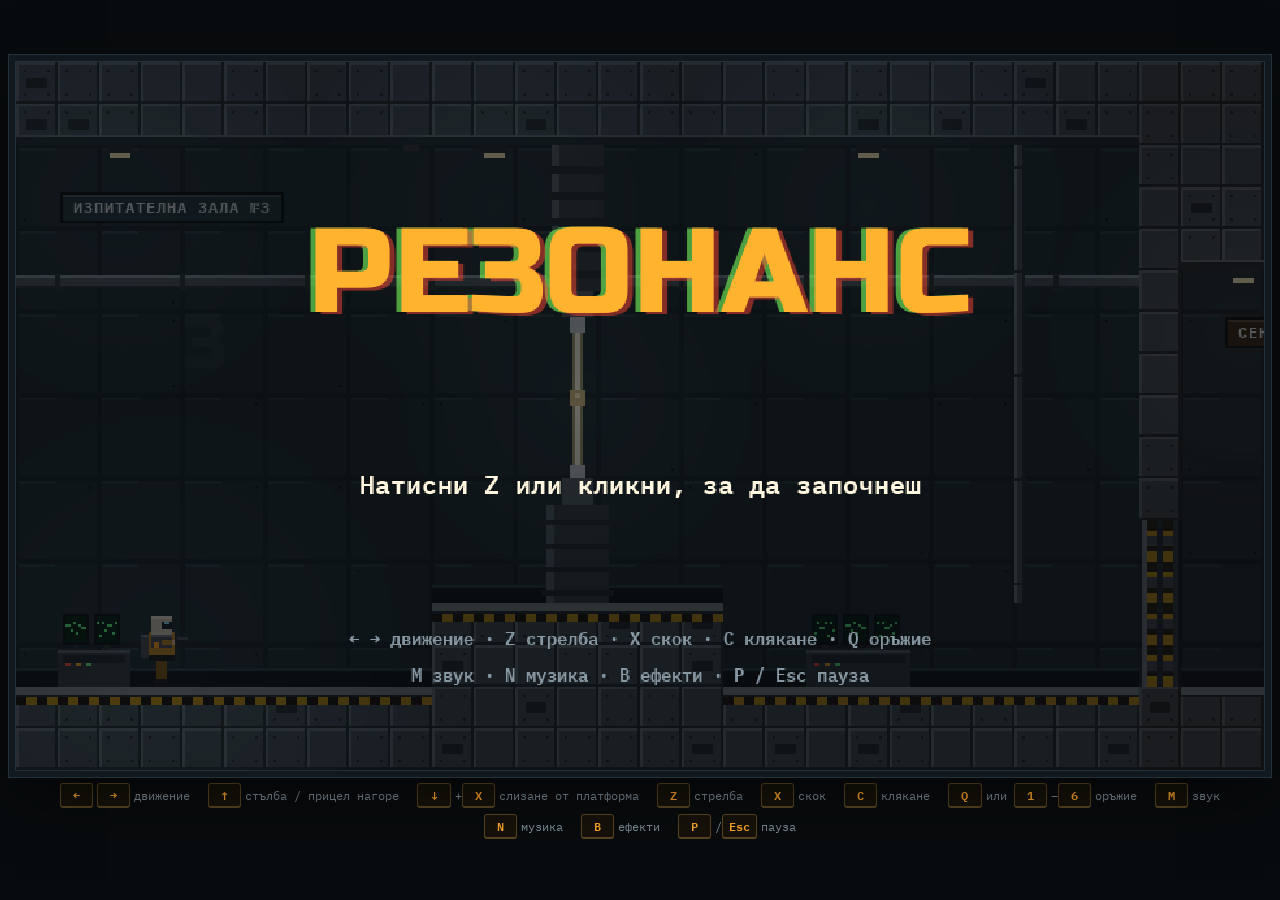
==== commit 8f88caa7: "r8 "Пренареждане": a new part with fully generated levels Engine: generated campaign episodes (engin" ====
--- a/docs/index.html
+++ b/docs/index.html
@@ -168,13 +168,15 @@
      defItem(id,{take,draw})      предмет: take(k) → false, ако не е взет; draw(k,x,y)
      defWeapon(id,{name,kind,cap,res,reload,auto,fire,sprite,rot,flash,casing,light})   оръжие — виж engine/lib/weapons.js
      defTile(fn), defBack(fn)     собствен вид на плочките / на фона (fn връща true, ако е нарисувала)
+     defPrefab(id,{build(S)})     готова сцена в генерирано ниво (engine/episodes.js): S — инструментите на генератора (курсорът
+                                  S.b {x,gy}, ground, stepTo, fill, set, colG, fixed, triggers, lifts …, сегментите S.F); координатите — от S.b.x
    defFoes/defBosses(поле,{id:стойност,…}) задават едно поле на няколко наведнъж. Вече зададено поле спира играта с ясна грешка.
    addUnique — за общите речници (TH, SKIES, SV_THEMES, THEME_NAME, MUT_NAME). */
 function addUnique(target,obj,what){ for(const k in obj){ if(k in target) throw new Error(what+': ключът „'+k+'“ вече е зает от друга игра'); target[k]=obj[k]; } }
-const FOES={}, BOSSES={}, ITEMS={}, WEAPONS={}, DIMS={}, TILE_FX=[], BACK_FX=[];
+const FOES={}, BOSSES={}, ITEMS={}, WEAPONS={}, DIMS={}, TILE_FX=[], BACK_FX=[], PREFABS={};
 function defIn(R,what,id,d){ const o=R[id]||(R[id]={}); for(const k in d){ if(k in o) throw new Error(what+': „'+id+'.'+k+'“ вече е зададено'); o[k]=d[k]; } }
 function defFoe(id,d){ defIn(FOES,'defFoe',id,d); if(d.dims) DIMS[id]=d.dims; }
-const defBoss=(id,d)=>defIn(BOSSES,'defBoss',id,d), defItem=(id,d)=>defIn(ITEMS,'defItem',id,d);
+const defBoss=(id,d)=>defIn(BOSSES,'defBoss',id,d), defItem=(id,d)=>defIn(ITEMS,'defItem',id,d), defPrefab=(id,d)=>defIn(PREFABS,'defPrefab',id,d);
 // оръжие (engine/lib/weapons.js): редът на регистрация е редът на клавишите 1–6; таблиците NAMES/ORDER/CAP/RES_MAX се пълнят оттук
 function defWeapon(id,d){ defIn(WEAPONS,'defWeapon',id,d); if(d.name){ NAMES[id]=d.name; ORDER.push(id); if(d.kind!=='melee'){ CAP[id]=d.cap; RES_MAX[id]=d.res||0; } } }
 const defFoes=(f,m)=>{ for(const id in m) defFoe(id,{[f]:m[id]}); }, defBosses=(f,m)=>{ for(const id in m) defBoss(id,{[f]:m[id]}); };
@@ -625,7 +627,7 @@
   return p;
 }
 function loadLevel(i,obj){
-  LI=i; LVL=Object.create(obj||GLV[i]); COLS=LVL.cols; G=LVL.grav;   // екземпляр: записите по време на игра (епоха, флагове на босовете, финал) не пипат описанието
+  LI=i; LVL=Object.create(obj||(GLV[i]&&GLV[i].gen?epGen(i):GLV[i])); COLS=LVL.cols; G=LVL.grav;   // екземпляр: записите по време на игра (епоха, флагове на босовете, финал) не пипат описанието
   map=[]; for(let y=0;y<ROWS;y++) map.push(new Array(COLS).fill('.'));
   const F=(x0,y0,x1,y1,c)=>{for(let y=y0;y<=y1;y++)for(let x=x0;x<=x1;x++)if(x>=0&&x<COLS&&y>=0&&y<ROWS)map[y][x]=c;};
   LVL.build(F,COLS); prerender(); buildSky();
@@ -677,7 +679,8 @@
     if(via==='drop'){ const e=makeEnemy(type,tx*T+8,4*T+12); e.alert=true; e.tag='enc'; e.cd=0.9*D.react; enemies.push(e);
       const F=FOES[type]; if(F.radio){ sfxAt('radio',e); if(!said){ said=true; const B=LVL.barks||['Ето го!','Огън!','Там е!']; bark(e,B[Math.floor(rnd(B.length))],1.5); } }
       else if(F.dropSfx) sfxAt(F.dropSfx,e); }
-    else portalSpawn(type,tx*T+8,row!=null?(row+1)*T:groundY(tx),i*0.3,'enc');
+    else { let rr=row; if(rr!=null) while(rr<ROWS-2&&(isS(tx,rr)||isS(tx,rr-1))) rr++;   // летящ над стена или в тавана (засадата се строи преди тавана) — надолу до свободно
+      portalSpawn(type,tx*T+8,rr!=null?(rr+1)*T:groundY(tx),i*0.3,'enc'); }
     i++;
   }
 }
@@ -1756,7 +1759,7 @@
   if(state==='dead'){ overlay(Math.min(0.7,deadT*0.8)); ctx.fillStyle=`rgba(120,0,0,${Math.min(0.25,deadT*0.3)})`; ctx.fillRect(0,0,W,H);
     centerText('ЗАГИНА',122,'30px '+DFONT(),'#ff5a45');
     if(deadT>1) centerText(SURV?(survLives>1?'Z — продължи ('+(survLives-1===1?'остава 1 живот':'остават '+(survLives-1)+' живота')+')':'Z — край на оцеляването'):'Z — опитай отново от последната контролна точка',148,'600 10px "IBM Plex Mono",monospace','#f3e6cf'); }
-  if(state==='paused'){ overlay(0.6); centerText('ПАУЗА',124,'28px '+DFONT(),ACC()); centerText('Z или P — продължи · Esc — изход в менюто',148,'600 9px "IBM Plex Mono",monospace','#cfd8dc'); audPauseLine();
+  if(state==='paused'){ overlay(0.6); centerText('ПАУЗА',124,'28px '+DFONT(),ACC()); centerText('Z или P — продължи · Esc — изход в менюто',148,'600 9px "IBM Plex Mono",monospace','#cfd8dc'); audPauseLine(); if(LVL.seed&&!SURV) centerText('сийд: '+LVL.seed,174,'600 7px "IBM Plex Mono",monospace','#7f8e97');
     if(CHT.open) centerText('↓ — чийтове',182,'600 8px "IBM Plex Mono",monospace',ACC()); }
   if(state==='levelEnd'&&SURV){ overlay(Math.min(0.85,endT*0.8)); if(endT>0.5){ centerText((LVL.isBoss?'БОСЪТ Е ПОВАЛЕН · ':'')+'СЕКТОР '+(survK+1)+' ПРЕМИНАТ',60,'600 9px "IBM Plex Mono",monospace','#94ff57'); glitchTitle('ТОЧКИ '+survScore,W/2,100,26); drawStats(stats,150);
       centerText('Следва: сектор '+(survK+2)+' · '+THEME_NAME[svPlan(survK+1).theme]+(svPlan(survK+1).boss?' · БОС':''),204,'600 8px "IBM Plex Mono",monospace','#cfd8dc');
@@ -1889,7 +1892,8 @@
      svBoss / svArena   арените: копия от кампанията {бос:[епизод,тема]} или строител svArena(тип,x,o) (r1)
      svFallback, bossMulOne     резервната тема на генератора; босовете с еднаква сила в оцеляването
      accent, accentRgb, accent2, font, suit, glitch, hintCols, prog, menuMusic, menuCam, controls
-     eKey / eBtn   надпис за клавиш E (легенда / бутон на тъч екран), echo, flashlight
+     eKey / eBtn   надпис за клавиш E (легенда / бутон на тъч екран), echo, flashlight; eraHint — надписът за E при епохите,
+                 eraGhost — очертания на плочките, които ги има само в другия слой
      radioWho    кой говори по радиото (radio()); voices — {име: цвят} на говорещите в съобщенията (иначе — цветът на HUD-а)
      heroName(h) надписът за героя в нивата с двама герои (LVL.hero); sonarName, memLabel — имената на сонара и на спомените
      epsExtra()  допълнително рисуване в менюто на епизодите
@@ -1917,7 +1921,7 @@
 /* ---------- менюто ---------- */
 const MENU_FIX=[{t:'ИНТРО',k:'intro'},{t:'ТРЕНИРОВКА',k:'training'},{t:'КАМПАНИЯ',k:'campaign'},{t:'ОЦЕЛЯВАНЕ',k:'survival'}];
 function menuItems(g=GAME){ return MENU_FIX.concat(CHT.open?[CHT_ITEM]:[],GAMES.filter(o=>o!==g).map(o=>({t:o.order<g.order?'◂  '+o.title:o.title+'  ▸',k:'game',id:o.id}))); }
-function toMenu(sel){ SURV=false; bossMul=1; ehpMul=1; TRN=null; msg=null; loadLevel(0); state='gmenu'; gSel=sel==null?2:sel; mInt=0; bossMusic=false; cam=0;
+function toMenu(sel){ SURV=false; bossMul=1; ehpMul=1; TRN=null; msg=null; loadMenuLevel(); state='gmenu'; gSel=sel==null?2:sel; mInt=0; bossMusic=false; cam=0;
   setMusic(GAME.menuMusic||LVL.music); if(AC&&AC.state==='suspended') AC.resume(); }
 function enterGame(id,sel){ setGame(id); toMenu(sel); }
 function followLink(id){ const i=GHIST.indexOf(id); if(i>=0) GHIST.length=i; else GHIST.push(GAME.id); enterGame(id,2); }
@@ -2497,7 +2501,12 @@
   return true;
 }
 defMech('eras',{
-  chips(chip){ if(ERAD) chip('◷ '+LVL.eraNames[ERA]+'   ·   E — смени епохата','#ffd08a'); },
+  drawWorld(){ if(!ERAD||!GAME.eraGhost) return;   // очертания на плочките, които ги има само в другия слой (r8: мостът е там — натисни E)
+    const o=ERAD.maps[1-ERA], x0=Math.max(0,Math.floor(cam/T)), x1=Math.min(COLS-1,Math.floor((cam+W)/T)), a=0.3+0.12*Math.sin(titleT*4);
+    ctx.save(); ctx.strokeStyle=`rgba(255,210,122,${a})`; ctx.fillStyle=`rgba(255,210,122,${a*0.18})`; ctx.setLineDash([3,3]);
+    for(let tx=x0;tx<=x1;tx++) for(let ty=0;ty<ROWS;ty++) if(SOLID.has(o[ty][tx])&&!SOLID.has(map[ty][tx])){ const x=Math.round(tx*T-cam)+0.5, y=ty*T+0.5; ctx.fillRect(x,y,T-1,T-1); ctx.strokeRect(x,y,T-1,T-1); }
+    ctx.restore(); },
+  chips(chip){ if(ERAD) chip('◷ '+LVL.eraNames[ERA]+'   ·   '+(GAME.eraHint||'E — смени епохата'),'#ffd08a'); },
   load(){ ERA=0; ERAD=null; cpEra=0; eraCd=0; const L=LVL;
   if(L.buildB) buildEras();
   },
@@ -3105,12 +3114,13 @@
   }
   return L[k];
 }
-function svGen(k){
-  const plan=svPlan(k);
+function svGen(k){ return svGenBy(k,svPlan(k)); }
+// plan: {theme, muts, boss} (+ seed и ep — рецептата на генериран епизод, engine/episodes.js; без тях — семето на оцеляването)
+function svGenBy(k,plan){
   if(plan.boss&&GAME.svBoss) return svBoss(k,plan);   // арена — копие от кампанията; иначе я строи GAME.svArena в svTry
   const zg=plan.muts.includes('zerog');
   for(let a=0;a<20;a++){ const L=zg?svZero(k,plan,a):svTry(k,plan,a,false); if(L){ genLevel.att=a; return L; } }
-  genLevel.att=99; return svTry(k,{theme:plan.theme,muts:[],boss:plan.boss},99,true)||svTry(k,{theme:GAME.svFallback,muts:[],boss:plan.boss},98,true);
+  genLevel.att=99; return svTry(k,Object.assign({},plan,{muts:[]}),99,true)||svTry(k,Object.assign({},plan,{theme:GAME.svFallback,muts:[]}),98,true);
 }
 function svBoss(k,plan){
   const L=GLV[GAME.svBoss[plan.boss][0]], portal=L.arena.px!=null;
@@ -3123,7 +3133,7 @@
 /* ---------- обикновен сектор: един генератор за всички части ----------
    Темата (SV_THEMES) дава етикети — sky, lowg, alien, cave, dark, human, turret, acid, elec, laser, vent, crush, conv, track, lift ('float'),
    pad, nest, tower, islands, zfloor, wind, water, lever, era, shift, ghost, stealth, term, plate, rhythm, freq, sun, still, sonar, flares,
-   sleepers, tone, snow, gusts, noGuard, noPipes — и данни: name, th, thB, sky (ключ или списък от ключове в SKIES), skyB, mus, foes, foesB,
+   sleepers, tone, snow, gusts, noGuard, noPipes — и данни: eraTip, bridgeTip (подсказките за епохите), name, th, thB, sky (ключ или списък от ключове в SKIES), skyB, mus, foes, foesB,
    foesK ([[от сектор, враг]]; без него — пазачи от сектор 7), air (летящ враг над веригите), deco/decoB(x,y,h,py) (декор на
    земята в колоните x-1…x+1 — под тях има равен под), sign, eraNames, alarmFoe.
    Теглата на сегментите се изчисляват от етикетите. Сектор с бос: GAME.svArena строи арената (r1); копията от кампанията — svBoss. */
@@ -3133,8 +3143,8 @@
 const SV_ROLES={air:'flyer',elite:'guard',sniper:'soldier',any:'crab',perch:['turret','shocker'],swim:['fish','jelly'],hover:'drone',zero:['guard','shocker','crab']};
 const svRoles=()=>Object.assign({},SV_ROLES,GAME.svSpec&&GAME.svSpec.roles);
 function svTry(k,plan,att,simple){
-  const RL=svRoles();
-  const r=mkRng(survSeed*7919+k*104729+att*31337+13), ri=(a,b)=>a+Math.floor(r()*(b-a+1)), pick=a=>a[Math.floor(r()*a.length)], ch=p=>r()<p;
+  const RL=svRoles(), E=plan.ep||null;   // E — рецептата на генериран епизод (engine/episodes.js); в оцеляването я няма
+  const r=mkRng((plan.seed!=null?plan.seed:survSeed)*7919+k*104729+att*31337+13), ri=(a,b)=>a+Math.floor(r()*(b-a+1)), pick=a=>a[Math.floor(r()*a.length)], ch=p=>r()<p;
   const theme=plan.theme, tg=SV_THEMES[theme], sky=!!tg.sky, era=!!tg.era, lowg=!!tg.lowg||plan.muts.includes('lowg'), isBoss=!!plan.boss;
   const swarm=plan.muts.includes('swarm'), scarce=plan.muts.includes('scarce'), air=tg.air!==undefined?tg.air:tg.foes.includes(RL.air)?RL.air:null;
   const MAXC=460, g=[]; for(let y=0;y<ROWS;y++) g.push(new Array(MAXC).fill('.'));
@@ -3236,10 +3246,10 @@
       gvOps.push([x0,Math.max(gy,ty),x1,16,'#']);
       b.x=x1+1; b.gy=ty; ground(ri(3,6)); },
     eraWall(){ if(!era) return F.terrain(); ground(2); const r0=sky?0:2; let e=ri(0,1);
-      once('era',b.x-4,'Стената я няма в другата епоха — натисни E, за да превключиш.',3.5);
+      once('era',b.x-4,tg.eraTip||'Стената я няма в другата епоха — натисни E, за да превключиш.',3.5);
       for(let n=ri(1,2);n>0;n--){ const x=b.x, w=ri(1,2); eraR.push({r:[x,r0,x+w-1,b.gy-1,'#'],era:e}); for(let j=0;j<w;j++){ colG(b.x,b.gy); noCeil.add(b.x); noSpawn.add(b.x); b.x++; } ground(ri(3,5)); e=1-e; } },
     eraBridge(){ if(!era) return F.gaps(); ground(2); const W=ri(6,9), x0=b.x, e=ri(0,1), gy=b.gy;
-      once('bridge',x0-4,'Мостът съществува само в едната епоха — смени я с E.',3.5);
+      once('bridge',x0-4,tg.bridgeTip||'Мостът съществува само в едната епоха — смени я с E.',3.5);
       for(let i=0;i<W;i++){ noSpawn.add(b.x); b.x++; }
       eraR.push({r:[x0,gy,x0+W-1,16,'#'],era:e,bridge:true}); gvOps.push([x0,gy,x0+W-1,16,'#']);
       ground(ri(3,5)); },
@@ -3275,15 +3285,22 @@
     lasers:tg.laser?1.35:0,crushers:tg.crush?1.4:0,vents:tg.vent?1.2:0,conveyor:tg.conv?1.35:0,train:tg.track?1.6:0,encounter:k>=1&&!era?1:0,nests:tg.nest?1.2:0,
     perch:tg.turret||tg.human?1:0.7,islands:tg.islands?1.4:tg.wind?1.2:0,drop:0.75,zfloor:tg.zfloor?1:0,secret:0.75,
     pool:tg.water?2.6:0,sluice:tg.lever?1.3:0,updraft:tg.wind?2.4:0,eraWall:era?2.6:0,eraBridge:era?1.8:0,shift:tg.shift?2:0,shrine:tg.ghost?1.5:0,stealth:tg.stealth?2.2:0,term:tg.term?1.5:0,plate:tg.plate?2.2:0,rhythm:tg.rhythm?2.2:0,freq:tg.freq?2.4:0};
+  if(E&&E.wts) Object.assign(W_,E.wts);   // рецептата сменя теглата (0 — сегментът го няма)
   const PRIMARY=tg.freq?'freq':tg.stealth?'stealth':tg.plate?'plate':tg.rhythm?'rhythm':tg.water?'pool':era?'eraWall':tg.wind?'updraft':tg.shift?'shift':tg.ghost?'shrine':tg.conv&&!tg.human?'conveyor':null;
   // ----- build -----
   ground(10); segs.push({id:'start',x:2});
   if(tg.ghost) triggers.push({x:6,fn:()=>{ if(!ALLIES.length){ addGhost(); showMsg('Дух на жител от града се присъедини към теб. Духовете стрелят по враговете.',3.2); } }});
-  const runLen=isBoss?ri(80,110)+Math.min(30,k*2):ri(135,165)+Math.min(60,k*3), stop=2+runLen;
+  const runLen=E&&E.len?ri(E.len[0],E.len[1]):isBoss?ri(80,110)+Math.min(30,k*2):ri(135,165)+Math.min(60,k*3), stop=2+runLen;
   const used={}; let last=null, guard=0;
-  if(PRIMARY&&!simple){ ground(2); segs.push({id:PRIMARY,x:b.x}); F[PRIMARY](); used[PRIMARY]=1; last=PRIMARY; }
+  // готова сцена (defPrefab): инструментите на генератора, курсорът b е общ
+  const S={F,b,g,gtop,set,fill,colG,ground,stepTo,loot,foeT,once,ri,r,ch,pick,k,sky,lowg,tg,fixed,triggers,lifts,lasers,vents,crushers,tracks,decos,decosB,noCeil,noSpawn,gvOps,levers,winds,shifters,eraR,lights:lights3,terms:terms3,plates:plates3};
+  const seg=id=>{ segs.push({id,x:b.x}); if(PREFABS[id]) PREFABS[id].build(S); else F[id](); used[id]=(used[id]||0)+1; last=id; };
+  const pre=E&&E.pre&&!simple?E.pre.map(q=>({x:2+q[0]*runLen,id:q[1]})):[];
+  if(E&&E.seq&&!simple) for(const id of E.seq){ ground(2); seg(id); }
+  else if(PRIMARY&&!simple){ ground(2); segs.push({id:PRIMARY,x:b.x}); F[PRIMARY](); used[PRIMARY]=1; last=PRIMARY; }
   while(b.x<stop&&guard++<80){
     let id;
+    if(pre.length&&b.x>=pre[0].x){ ground(2); seg(pre.shift().id); continue; }
     if(simple) id=pick(['terrain','stairs','terrain']);
     else { const cand=Object.keys(W_).filter(f=>W_[f]>0&&f!==last); let tot=0; const w=cand.map(f=>{ const v=W_[f]/(1+(used[f]||0)*0.8); tot+=v; return v; }); let x=r()*tot; id=cand[cand.length-1]; for(let i=0;i<cand.length;i++){ x-=w[i]; if(x<=0){ id=cand[i]; break; } } }
     segs.push({id,x:b.x}); F[id](); used[id]=(used[id]||0)+1; last=id;
@@ -3341,7 +3358,7 @@
   // enemies (разбъркването е Fisher–Yates с r() — еднакво във всеки JS двигател)
   const spawns=fixed.slice(), spawnsB=[], end=arena?Math.min(arena.door-1,exit):exit;
   const cells=[]; for(let x=14;x<end-2;x++) for(let y=1;y<ROWS;y++) if(safe(x,y)&&g[y][x]!=='Z'&&g[y][x]!=='^'&&!cps.some(c=>Math.abs(c-x)<3)) cells.push([x,y]);
-  const nE=Math.min(26,Math.round((end-14)/15*(0.7+0.05*k)*(swarm?1.5:1)));
+  const nE=E&&E.foes!=null?E.foes:Math.min(26,Math.round((end-14)/15*(0.7+0.05*k)*(swarm?1.5:1)));
   for(let i=cells.length-1;i>0;i--){ const j=Math.floor(r()*(i+1)), c=cells[i]; cells[i]=cells[j]; cells[j]=c; }
   const placed=[];
   for(const [x,y] of cells){ if(placed.length>=nE*1.35) break; if(placed.some(p=>Math.abs(p[0]-x)<4)) continue; placed.push([x,y]); }
@@ -3358,22 +3375,23 @@
     if(best) loot(best[0],best[1],best[2]); }
   for(let x=20;x<end;x+=ri(24,32)){ for(let xx=x;xx<x+5;xx++){ const y=gyEq(xx); if(y<16&&safe(xx,y)){ spawns.push(['health',xx,y-1,'E']); break; } } }
   for(const f of fixed) if(!spawns.includes(f)) spawns.push(f);   // плячката, добавена след разстановката на враговете
-  const WEAP=SV_WEAP; const sy=gyEq(8);
-  if(WEAP[k]) spawns.push([WEAP[k],8,sy-1]); if(k>=10&&k%5===0) spawns.push(['rockets',9,sy-1]); spawns.push(['health',10,sy-1,'E']);
+  const WEAP=E?{}:SV_WEAP; const sy=gyEq(8);
+  if(WEAP[k]) spawns.push([WEAP[k],8,sy-1]); if(!E&&k>=10&&k%5===0) spawns.push(['rockets',9,sy-1]); spawns.push(['health',10,sy-1,'E']);
+  if(E) epPlace(E,{r,ri,cols,end,cps,safe,gyEq,path,pathList:V.pathList,spawns,triggers,g,memory:plan.memory});   // engine/episodes.js
   // предмет на недостижимо място — до най-близкото безопасно (до 8 колони) или отпада; предметите под вода остават
   for(let i=spawns.length-1;i>=0;i--){ const [t,x,y]=spawns[i]; if(DIMS[t]||t==='barrel'||t.startsWith('nest')||V.R[(y+1)*cols+x]||g[y]&&g[y][x]==='w') continue;
     let to=null; for(let d=0;d<=8&&!to;d++) for(const xx of d?[x-d,x+d]:[x]){ if(xx<2||xx>=cols-2) continue; for(let yy=1;yy<ROWS&&!to;yy++) if(safe(xx,yy)&&g[yy][xx]!=='Z'&&g[yy][xx]!=='^') to=[xx,yy]; if(to) break; }
     if(to) spawns[i]=[t,to[0],to[1]-1].concat(spawns[i].slice(3)); else spawns.splice(i,1); }
   // decorations
-  const signY=sky?Math.max(2,gyEq(3)-5):Math.max(3,gyEq(3)-4), signT='СЕКТОР '+(k+1)+' · '+tg.name.toUpperCase(), ex=GAME.svSpec.exitCol||['#06201e','#4fe3d6'];
+  const signY=sky?Math.max(2,gyEq(3)-5):Math.max(3,gyEq(3)-4), signT=E?E.sign||'':'СЕКТОР '+(k+1)+' · '+tg.name.toUpperCase(), ex=GAME.svSpec.exitCol||['#06201e','#4fe3d6'];
   // декорът на темите заема до 3 плочки (x-1…x+1) и стои цял на земята: мястото се измества с една колона в равен участък, иначе отпада
   const flat=(c,y)=>c>=3&&c<cols-3&&gyEq(c)===y&&g[y][c]==='#'&&g[y-1][c]==='.'&&!noSpawn.has(c);
   const dsp=[]; for(let x=4;x<cols-4;x+=ri(4,9)){ const y=gyEq(x); if(y>=16||!flat(x,y)) continue; let a=x,b=x; while(a>x-2&&flat(a-1,y)) a--; while(b<x+2&&flat(b+1,y)) b++; if(b-a>=2) dsp.push([clamp(x,a+1,b-1),y]); }
   const exitDeco=()=>{ if(isBoss) return; const y=gyEq(cols-6); drawSign(cols-10,Math.max(sky?2:3,y-4),'ИЗХОД →',ex[0],ex[1]); lightDot((cols-4)*T,(y-2)*T,ex[1],0); };
-  decos.push(()=>{ (tg.sign||drawSign)(3,signY,signT); exitDeco();
+  decos.push(()=>{ if(signT) (tg.sign||drawSign)(3,signY,signT); exitDeco();
     if(!sky&&!tg.noPipes) pipeH(3*T+4,2,cols-2);
     if(tg.deco) for(const [x,y] of dsp) tg.deco(x,y,hash(x,y),y*T); });
-  decosB.push(()=>{ drawSign(3,signY,signT); exitDeco();
+  decosB.push(()=>{ if(signT) drawSign(3,signY,signT); exitDeco();
     if(tg.decoB) for(const [x,y] of dsp) tg.decoB(x,y,hash(x,y),y*T); });
   // era maps
   const gA=g.map(row=>row.slice()), gB=g.map(row=>row.slice());
@@ -3405,7 +3423,7 @@
 /* ---------- zero-g sectors (Източникът · Безтегловност) ---------- */
 function svZero(k,plan,att){
   const RL=svRoles();
-  const r=mkRng(survSeed*7919+k*104729+att*31337+29), ri=(a,b)=>a+Math.floor(r()*(b-a+1)), ch=p=>r()<p, pick=a=>a[Math.floor(r()*a.length)];
+  const r=mkRng((plan.seed!=null?plan.seed:survSeed)*7919+k*104729+att*31337+29), ri=(a,b)=>a+Math.floor(r()*(b-a+1)), ch=p=>r()<p, pick=a=>a[Math.floor(r()*a.length)];
   const cols=ri(140,170)+Math.min(40,k*2), g=[]; for(let y=0;y<ROWS;y++) g.push(new Array(cols).fill('#'));
   const clr=(x0,y0,x1,y1)=>{ for(let y=Math.max(2,y0);y<=Math.min(14,y1);y++) for(let x=Math.max(2,x0);x<=Math.min(cols-3,x1);x++) g[y][x]='.'; };
   clr(2,8,15,14); const mid=[]; let cy=10, h=3;
@@ -3493,6 +3511,50 @@
 function svDiffNote(i){
   if(titleT-svClrT<2.5&&i===DI) return centerText('Прогресът е изчистен.',227,'600 8px "IBM Plex Mono",monospace',ACC());
   const o=svLoad(i); if(o) centerText('Запазен напредък: сектор '+(o.k+1)+' · '+o.score+' точки',227,'600 8px "IBM Plex Mono",monospace','#cfd8dc');
+}
+
+/* ================= ДВИГАТЕЛ · ГЕНЕРИРАНИ ЕПИЗОДИ =================
+   Епизод на кампанията без ръчна карта: в levels на частта записът носи рецептата gen, а нивото се строи от генератора на
+   секторите (engine/survival.js · svTry) при всяко зареждане с ново семе. След смърт играчът остава в същото ниво (то не се
+   зарежда наново); ново начало на епизода — ново ниво.
+   Записът: n, title, story, end, loadout, memory (текстът на спомена — тогава в нивото има спомен) + полетата от EP_COPY;
+   gen: {theme       тема от SV_THEMES (етикетите водят сегментите, враговете и декора)
+         k           трудност по реда — като номера на сектор в оцеляването (0…)
+         len         [от, до] — дължината на пътя в колони (иначе — като в оцеляването)
+         muts        мутации (dark, lowg, swarm, scarce, alarm, bats, zerog …)
+         boss        бос в края — арената я строи GAME.svArena
+         seq         сегменти (или сцени, defPrefab) в началото, по ред — вместо основната механика на темата
+         wts         тегла на сегментите {id: тегло}; 0 — без него
+         pre         [[дял от пътя, сцена], …] — готови сцени по пътя
+         beats       [[дял, кой, текст], …] — кой: 'radio' (GAME.radioWho), 'msg' или име от GAME.voices
+         weap        [[оръжие, дял], …] — оръжията по сюжета, на основния път
+         foes        колко врагове да разположи генераторът (иначе — по дължината и трудността; тренировката — малко)
+         sign        надписът в началото, music — друга музика}
+   Семето: epFix (проверките) или Math.random (в проверките е семенен) — window.__rz.epSeed пази последното. */
+let epSeed=0, epFix=null;
+const EP_COPY=['n','title','story','end','loadout','memory','barks','alarmFoe','onLoad','tick','drawExtra','lightsExtra'];
+const epSeedNew=()=>epFix!=null?epFix:1+Math.floor(Math.random()*999999999);
+function epGen(i,seed){
+  const R=GLV[i], E=R.gen; epSeed=seed!=null?seed:epSeedNew();
+  const L=svGenBy(E.k||0,{theme:E.theme,muts:(E.muts||[]).slice(),boss:E.boss||null,seed:epSeed,ep:E,memory:!!R.memory});
+  for(const f of EP_COPY) if(R[f]!==undefined) L[f]=R[f];
+  if(E.music) L.music=Object.assign({},E.music);
+  L.surv=false; L.seed=epSeed; return L;
+}
+// фонът на менюто — епизод 1; генериран — винаги с едно и също семе (менюто не се мени, проверките са повторими)
+const EP_MENU_SEED=1307;
+function loadMenuLevel(){ loadLevel(0,GLV[0]&&GLV[0].gen?epGen(0,EP_MENU_SEED):undefined); }
+// вика го svTry, след враговете и плячката: оръжията и спомените по сюжета, репликите по пътя
+function epPlace(E,o){
+  const {r,cols,end,cps,safe,gyEq,path,pathList,spawns,triggers,g}=o, at=f=>Math.round(14+clamp(f,0,1)*Math.max(0,end-20));
+  const onPath=f=>{ const tx=at(f); for(const id of pathList){ const x=id%cols, y=(id/cols)|0; if(x>=tx&&safe(x,y)&&g[y][x]!=='Z') return [x,y]; } return null; };
+  for(const [w,f] of E.weap||[]){ const q=onPath(f); if(q) spawns.push([w,q[0],q[1]-1]); }
+  if(o.memory){   // спомен — извън основния път, във втората половина; по-скоро на високо
+    const c=[]; for(let x=Math.floor(end*0.35);x<end-4;x++) for(let y=1;y<ROWS;y++) if(safe(x,y)&&!path[y*cols+x]&&g[y][x]!=='Z') c.push([x,y]);
+    const hi=c.filter(([x,y])=>y<gyEq(x)), pool=hi.length?hi:c, q=pool.length?pool[Math.floor(r()*pool.length)]:onPath(0.7);
+    if(q) spawns.push(['memory',q[0],q[1]-1]); }
+  for(const [f,who,t] of E.beats||[]){ const tx=at(f), cx=cps.find(x=>x>=tx);   // при първата контролна точка след дела f
+    triggers.push({x:cx!=null&&cx-tx<12?cx:tx,fn:who==='radio'?()=>radio(t):who==='msg'?()=>showMsg(t,3.5):()=>showMsg(t,0,who)}); }
 }
 
 /* ================= ДВИГАТЕЛ · ЗВУК: музика и ефекти поотделно =================
@@ -5857,10 +5919,10 @@
   render(); audDraw();
   requestAnimationFrame(frame);
 }
-loadLevel(0); totals={time:0,shots:0,hits:0,kills:0,deaths:0};
+loadMenuLevel(); totals={time:0,shots:0,hits:0,kills:0,deaths:0};
 if(document.fonts&&document.fonts.load){ Promise.all([document.fonts.load('10px "Russo One"'),document.fonts.load('600 10px "IBM Plex Mono"')]).then(()=>{ prerender(); }).catch(()=>{}); }
 document.addEventListener('visibilitychange',()=>{ if(document.hidden&&state==='play'){ state='paused'; if(AC) AC.suspend(); } });
-window.__rz={get GAME(){return GAME},GAMES,GHIST,setGame,enterGame,toMenu,menuItems,get gSel(){return gSel},hurtEnemy,get ECHO(){return ECHO},get PLATES(){return PLATES},get LIGHTS(){return LIGHTS},get TERMS(){return TERMS},get ALARM(){return ALARM},get NOISE(){return NOISE},get MST(){return MST},get FLOOD(){return FLOOD},get ESC(){return ESC},get CHASE(){return CHASE},get ERA(){return ERA},get FLIP(){return FLIP},get GENS(){return GENS},get LEVERS(){return LEVERS},get SHIFT(){return SHIFT},get ALLIES(){return ALLIES},switchEra,flipWorld,isWater,get pickups(){return pickups},get scientists(){return scientists},get barks(){return barks},solidAt,startBoss,respawn,get cp(){return cp},hurtBoss,get musOn(){return musOn},get AC(){return AC},get musBus(){return musBus},get sfxBus(){return sfxBus},get sfxOn(){return sfxOn},toggleMute,toggleMus,toggleSfx,svLoad,svSave,svClear,svEnter,svItems,get svSel(){return svSel},get svConf(){return svConf},get DI(){return DI},get survLives(){return survLives},get survSeed(){return survSeed},get keys(){return keys},get pressed(){return pressed},frame,get levels(){return GLV},get unl(){return gUnl},resetClock(){titleT=0;acc=0;},svValidate,elecOn,CHT,chtSet,chtDo,chtUnlock,hurtPlayer,finishTraining,get TRN(){return TRN},get msg(){return msg},get grav(){return G},completeLevel,get bmiss(){return bmiss},get LI(){return LI},startSurv,genLevel,svPlan,get survK(){return survK},get survScore(){return survScore},set survSeed(v){survSeed=v},get LVL(){return LVL},get lifts(){return lifts},get tracks(){return tracks},get trains(){return trains},get gateOpen(){return gateOpen},get rockets(){return rockets},clearPressed,loadLevel,get map(){return map},get LV(){return LV},get player(){return player},get state(){return state},set state(v){state=v},get boss(){return boss},get enemies(){return enemies},get exitPortal(){return exitPortal},get enc(){return enc},update,setDiff(i){DI=i;D=DIFFS[i];},startEpisode,get cam(){return cam},set cam(v){cam=v},render,groundY};
+window.__rz={get GAME(){return GAME},GAMES,GHIST,setGame,enterGame,toMenu,menuItems,get gSel(){return gSel},hurtEnemy,get ECHO(){return ECHO},get PLATES(){return PLATES},get LIGHTS(){return LIGHTS},get TERMS(){return TERMS},get ALARM(){return ALARM},get NOISE(){return NOISE},get MST(){return MST},get FLOOD(){return FLOOD},get ESC(){return ESC},get CHASE(){return CHASE},get ERA(){return ERA},get FLIP(){return FLIP},get GENS(){return GENS},get LEVERS(){return LEVERS},get SHIFT(){return SHIFT},get ALLIES(){return ALLIES},switchEra,flipWorld,isWater,get pickups(){return pickups},get scientists(){return scientists},get barks(){return barks},solidAt,startBoss,respawn,get cp(){return cp},hurtBoss,get musOn(){return musOn},get AC(){return AC},get musBus(){return musBus},get sfxBus(){return sfxBus},get sfxOn(){return sfxOn},toggleMute,toggleMus,toggleSfx,svLoad,svSave,svClear,svEnter,svItems,get svSel(){return svSel},get svConf(){return svConf},get DI(){return DI},get survLives(){return survLives},get survSeed(){return survSeed},get keys(){return keys},get pressed(){return pressed},frame,get levels(){return GLV},get unl(){return gUnl},resetClock(){titleT=0;acc=0;},svValidate,elecOn,CHT,chtSet,chtDo,chtUnlock,hurtPlayer,finishTraining,get TRN(){return TRN},get msg(){return msg},get grav(){return G},completeLevel,get bmiss(){return bmiss},get LI(){return LI},startSurv,genLevel,svPlan,epGen,get epSeed(){return epSeed},get epFix(){return epFix},set epFix(v){epFix=v},get survK(){return survK},get survScore(){return survScore},set survSeed(v){survSeed=v},get LVL(){return LVL},get lifts(){return lifts},get tracks(){return tracks},get trains(){return trains},get gateOpen(){return gateOpen},get rockets(){return rockets},clearPressed,loadLevel,get map(){return map},get LV(){return LV},get player(){return player},get state(){return state},set state(v){state=v},get boss(){return boss},get enemies(){return enemies},get exitPortal(){return exitPortal},get enc(){return enc},update,setDiff(i){DI=i;D=DIFFS[i];},startEpisode,get cam(){return cam},set cam(v){cam=v},render,groundY};
 for(const g of GAMES) if(g.debug) Object.defineProperties(window.__rz,Object.getOwnPropertyDescriptors(g.debug));
 requestAnimationFrame(frame);
 })();
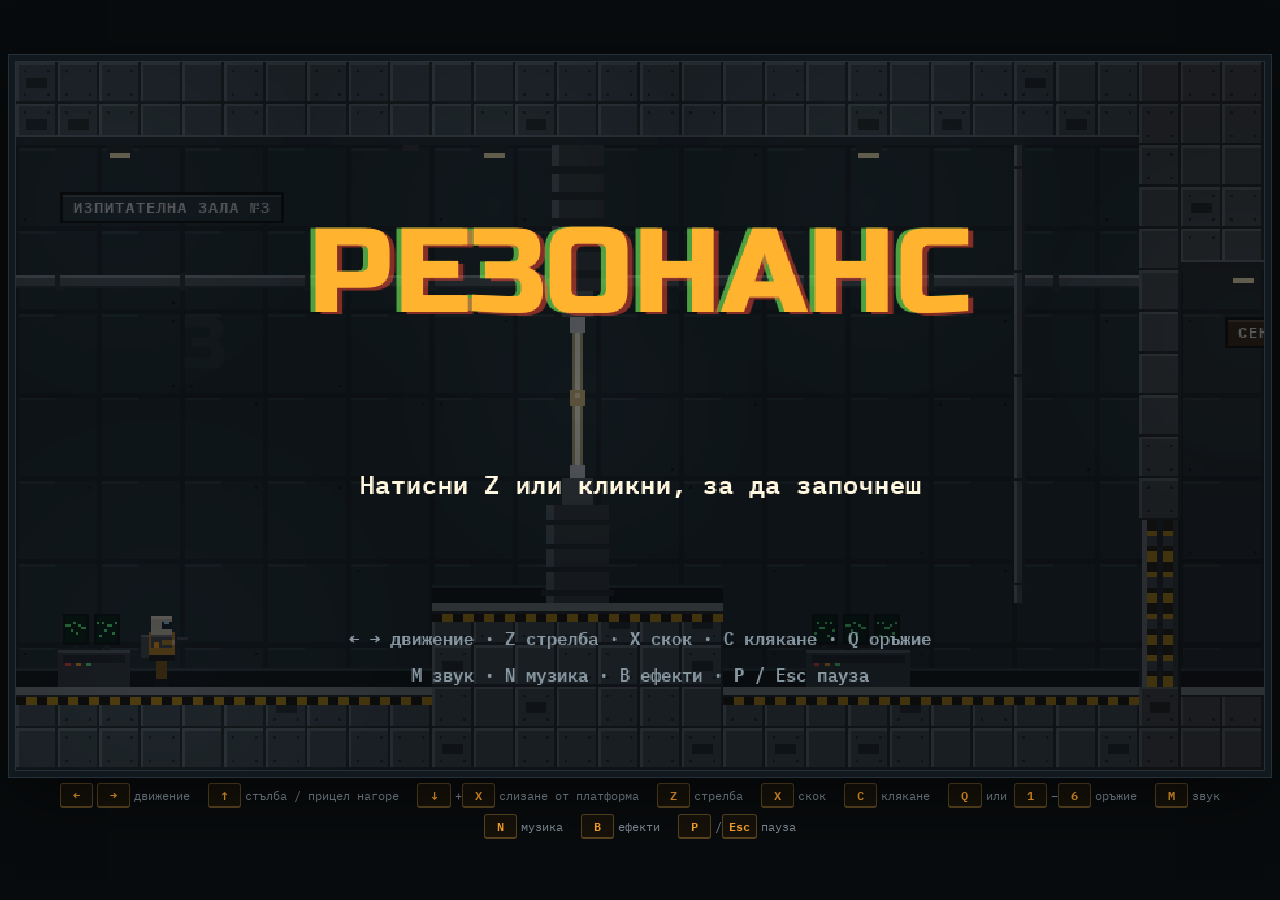
==== commit 9d545c05: "r8: signs and pigeons, theme zones, fixes for enemies stuck in walls r8: two new enemies - the sign " ====
--- a/docs/index.html
+++ b/docs/index.html
@@ -1114,7 +1114,8 @@
 const bossSfx=t=>(BOSSES[t]||{}).sfx||'roar';
 function startBoss(){
   const a=LVL.arena; setCp(a.cp!=null?a.cp:a.door+2); bossActive=true;
-  if(a.door!=null){ setDoor([a.door,a.r0,a.r1],'D'); SFX.door(); shake=6; }
+  if(a.door!=null){ setDoor([a.door,a.r0,a.r1],'D'); SFX.door(); shake=6;
+    const dr={x:a.door*T,y:a.r0*T,w:T,h:(a.r1-a.r0+1)*T}; for(const e of enemies) if(!e.dead&&ov(e,dr)) hurtEnemy(e,999,0,true); }   // затворената врата не оставя враг в себе си
   boss=makeBoss(); boss.hp*=bossMul; boss.max*=bossMul;
   if(BOSSES[a.type].portal) portals.push({x:boss.x+boss.w/2,y:boss.y+boss.h/2,t:0,spawned:true,type:'boss',big:true});
   SFX.alarm(3); sfxAt(bossSfx(boss.type),boss); bossMusic=true;
@@ -3145,7 +3146,7 @@
 function svTry(k,plan,att,simple){
   const RL=svRoles(), E=plan.ep||null;   // E — рецептата на генериран епизод (engine/episodes.js); в оцеляването я няма
   const r=mkRng((plan.seed!=null?plan.seed:survSeed)*7919+k*104729+att*31337+13), ri=(a,b)=>a+Math.floor(r()*(b-a+1)), pick=a=>a[Math.floor(r()*a.length)], ch=p=>r()<p;
-  const theme=plan.theme, tg=SV_THEMES[theme], sky=!!tg.sky, era=!!tg.era, lowg=!!tg.lowg||plan.muts.includes('lowg'), isBoss=!!plan.boss;
+  const theme=plan.theme; let tg=SV_THEMES[theme]; const sky=!!tg.sky, era=!!tg.era, lowg=!!tg.lowg||plan.muts.includes('lowg'), isBoss=!!plan.boss;
   const swarm=plan.muts.includes('swarm'), scarce=plan.muts.includes('scarce'), air=tg.air!==undefined?tg.air:tg.foes.includes(RL.air)?RL.air:null;
   const MAXC=460, g=[]; for(let y=0;y<ROWS;y++) g.push(new Array(MAXC).fill('.'));
   const set=(x,y,c)=>{ if(x>=0&&x<MAXC&&y>=0&&y<ROWS) g[y][x]=c; };
@@ -3281,11 +3282,13 @@
     shrine(){ ground(3); const x=b.x; ground(ri(5,8)); const fy=gtop[x]*T;
       decos.push(()=>ghostShrine(x,fy)); triggers.push({x:x+1,fn:()=>{ if(ALLIES.length<3){ addGhost(); showMsg(ALLIES.length===1?'Дух на жител от града се присъедини към теб. Духовете стрелят по враговете.':'Още един дух те последва.',2.6); } }}); },
   };
-  const W_={terrain:3,stairs:2,gaps:2.3,chain:2.1,tower:tg.tower?1.4:0.45,liftH:tg.lift?1.1:0,liftV:tg.lift?0.95:0,pad:tg.pad?1.6:0,crawl:sky?0.45:0.95,
+  const mkW=()=>({terrain:3,stairs:2,gaps:2.3,chain:2.1,tower:tg.tower?1.4:0.45,liftH:tg.lift?1.1:0,liftV:tg.lift?0.95:0,pad:tg.pad?1.6:0,crawl:sky?0.45:0.95,
     lasers:tg.laser?1.35:0,crushers:tg.crush?1.4:0,vents:tg.vent?1.2:0,conveyor:tg.conv?1.35:0,train:tg.track?1.6:0,encounter:k>=1&&!era?1:0,nests:tg.nest?1.2:0,
     perch:tg.turret||tg.human?1:0.7,islands:tg.islands?1.4:tg.wind?1.2:0,drop:0.75,zfloor:tg.zfloor?1:0,secret:0.75,
-    pool:tg.water?2.6:0,sluice:tg.lever?1.3:0,updraft:tg.wind?2.4:0,eraWall:era?2.6:0,eraBridge:era?1.8:0,shift:tg.shift?2:0,shrine:tg.ghost?1.5:0,stealth:tg.stealth?2.2:0,term:tg.term?1.5:0,plate:tg.plate?2.2:0,rhythm:tg.rhythm?2.2:0,freq:tg.freq?2.4:0};
+    pool:tg.water?2.6:0,sluice:tg.lever?1.3:0,updraft:tg.wind?2.4:0,eraWall:era&&tg.era?2.6:0,eraBridge:era&&tg.era?1.8:0,shift:tg.shift?2:0,shrine:tg.ghost?1.5:0,stealth:tg.stealth?2.2:0,term:tg.term?1.5:0,plate:tg.plate?2.2:0,rhythm:tg.rhythm?2.2:0,freq:tg.freq?2.4:0}), W_=mkW();
   if(E&&E.wts) Object.assign(W_,E.wts);   // рецептата сменя теглата (0 — сегментът го няма)
+  // зони (E.zones: [[дял от пътя, тема], …]) — темата се сменя по пътя; zl — началото на всяка зона, tgAt(x) — темата в колоната
+  const zl=[[0,tg]], tgAt=x=>{ let z=zl[0][1]; for(const [zx,t] of zl) if(x>=zx) z=t; return z; };
   const PRIMARY=tg.freq?'freq':tg.stealth?'stealth':tg.plate?'plate':tg.rhythm?'rhythm':tg.water?'pool':era?'eraWall':tg.wind?'updraft':tg.shift?'shift':tg.ghost?'shrine':tg.conv&&!tg.human?'conveyor':null;
   // ----- build -----
   ground(10); segs.push({id:'start',x:2});
@@ -3295,16 +3298,18 @@
   // готова сцена (defPrefab): инструментите на генератора, курсорът b е общ
   const S={F,b,g,gtop,set,fill,colG,ground,stepTo,loot,foeT,once,ri,r,ch,pick,k,sky,lowg,tg,fixed,triggers,lifts,lasers,vents,crushers,tracks,decos,decosB,noCeil,noSpawn,gvOps,levers,winds,shifters,eraR,lights:lights3,terms:terms3,plates:plates3};
   const seg=id=>{ segs.push({id,x:b.x}); if(PREFABS[id]) PREFABS[id].build(S); else F[id](); used[id]=(used[id]||0)+1; last=id; };
-  const pre=E&&E.pre&&!simple?E.pre.map(q=>({x:2+q[0]*runLen,id:q[1]})):[];
+  const pre=E&&E.pre&&!simple?E.pre.map(q=>({x:2+q[0]*runLen,id:q[1]})):[], zs=E&&E.zones?E.zones.map(q=>({x:2+q[0]*runLen,id:q[1]})):[];
   if(E&&E.seq&&!simple) for(const id of E.seq){ ground(2); seg(id); }
   else if(PRIMARY&&!simple){ ground(2); segs.push({id:PRIMARY,x:b.x}); F[PRIMARY](); used[PRIMARY]=1; last=PRIMARY; }
   while(b.x<stop&&guard++<80){
     let id;
     if(pre.length&&b.x>=pre[0].x){ ground(2); seg(pre.shift().id); continue; }
+    if(zs.length&&b.x>=zs[0].x){ tg=SV_THEMES[zs.shift().id]; zl.push([b.x,tg]); Object.assign(W_,mkW(),E.wts||{}); }
     if(simple) id=pick(['terrain','stairs','terrain']);
     else { const cand=Object.keys(W_).filter(f=>W_[f]>0&&f!==last); let tot=0; const w=cand.map(f=>{ const v=W_[f]/(1+(used[f]||0)*0.8); tot+=v; return v; }); let x=r()*tot; id=cand[cand.length-1]; for(let i=0;i<cand.length;i++){ x-=w[i]; if(x<=0){ id=cand[i]; break; } } }
     segs.push({id,x:b.x}); F[id](); used[id]=(used[id]||0)+1; last=id;
   }
+  tg=zl[0][1];   // след пътя — темата на началото (таван, надписи, музика); по колони — tgAt
   let arena=null, exit, cols;
   if(isBoss){ stepTo(15); ground(3); const d=b.x; segs.push({id:'boss-'+plan.boss,x:d}); arena=GAME.svArena(plan.boss,d,{g,fill,colG,ri,r,pick,ch,sky,lowg,fixed,k}); cols=d+34; exit=d+30; triggers.push({x:d-2,fn:()=>setCp(d-2)},{x:d+3,fn:()=>startBoss()}); }
   else { ground(12); cols=b.x+2; exit=cols-5; segs.push({id:'end',x:cols-14}); }
@@ -3367,8 +3372,10 @@
     if(((B&&tg.foesB)||tg.foes).includes(RL.air)&&ch(0.22)){ const fy=y-ri(3,5); if(fy>1&&g[fy][x]==='.'&&g[fy+1][x]==='.'){ arr.push([RL.air,x,fy].concat(hard?['H']:[])); return; } }
     if(t===RL.hover){ const fy=y-ri(2,4); if(fy>1&&g[fy][x]==='.'&&g[fy+1][x]==='.'){ arr.push([RL.hover,x,fy].concat(hard?['H']:[])); return; } }
     arr.push([t,x,y-1].concat(hard?['H']:[])); });
-  placed.forEach(put(spawns,false));
-  if(era) placed.forEach(put(spawnsB,true));
+  const putZ=(arr,B)=>{ const f=put(arr,B); return (c,i)=>{ tg=tgAt(c[0]); f(c,i); }; };   // враговете — по темата на колоната
+  placed.forEach(putZ(spawns,false));
+  if(era) placed.forEach(putZ(spawnsB,true));
+  tg=zl[0][1];
   // loot
   let lx_=14; while(lx_<end-4){ lx_+=ri(12,20)*(scarce?1.6:1);
     let best=null; for(let x=Math.floor(lx_);x<lx_+6&&x<cols-3;x++) for(let y=1;y<ROWS;y++) if(safe(x,y)&&g[y][x]!=='Z'){ const off=!path[y*cols+x]; if(!best||(off&&!best[2])) best=[x,y,off]; }
@@ -3390,16 +3397,16 @@
   const exitDeco=()=>{ if(isBoss) return; const y=gyEq(cols-6); drawSign(cols-10,Math.max(sky?2:3,y-4),'ИЗХОД →',ex[0],ex[1]); lightDot((cols-4)*T,(y-2)*T,ex[1],0); };
   decos.push(()=>{ if(signT) (tg.sign||drawSign)(3,signY,signT); exitDeco();
     if(!sky&&!tg.noPipes) pipeH(3*T+4,2,cols-2);
-    if(tg.deco) for(const [x,y] of dsp) tg.deco(x,y,hash(x,y),y*T); });
+    for(const [x,y] of dsp){ const t=tgAt(x); if(t.deco) t.deco(x,y,hash(x,y),y*T); } });
   decosB.push(()=>{ if(signT) drawSign(3,signY,signT); exitDeco();
-    if(tg.decoB) for(const [x,y] of dsp) tg.decoB(x,y,hash(x,y),y*T); });
+    for(const [x,y] of dsp){ const t=tgAt(x); if(t.decoB) t.decoB(x,y,hash(x,y),y*T); } });
   // era maps
   const gA=g.map(row=>row.slice()), gB=g.map(row=>row.slice());
   for(const q of eraR){ const tgt=q.era?gB:gA, [x0,y0,x1,y1,c]=q.r; for(let y=y0;y<=y1;y++) for(let x=x0;x<=x1;x++) tgt[y][x]=c; }
   const copyTo=(src,F_)=>{ for(let y=0;y<ROWS;y++) for(let xx=0;xx<cols;xx++) if(src[y][xx]!=='.') F_(xx,y,xx,y,src[y][xx]); };
   const skyKey=Array.isArray(tg.sky)?pick(tg.sky):tg.sky;
   const L={n:100+k,title:'СЕКТОР '+(k+1),surv:true,cols,grav:lowg?600:900,music:Object.assign({},tg.mus),start:4,dark:!!tg.dark||plan.muts.includes('dark'),alarm:plan.muts.includes('alarm'),
-    theme:()=>tg.th, sky:svSky(skyKey), liftStyle:tg.lift==='float'||tg.alien?'float':'cable', loadout:SV_LOAD, story:[], end:[],
+    theme:x=>tgAt(x).th, sky:svSky(skyKey), liftStyle:tg.lift==='float'||tg.alien?'float':'cable', loadout:SV_LOAD, story:[], end:[],
     build(F_){ copyTo(gA,F_); }, deco(){ decos.forEach(fn=>fn()); },
     spawns, triggers, lifts, lasers, vents, crushers, tracks, exit, arena, gate, chunkLog:segs, themeName:tg.name, isBoss, muts:plan.muts.slice(), attempt:att};
   if(levers.length) L.levers=levers;
@@ -3416,7 +3423,7 @@
   if(winds.length) L.winds=winds;
   if(shifters.length) L.shifters=shifters;
   if(tg.sun) L.sun={per:k<8?10:9,warn:1.8,dur:2.2};
-  if(era){ L.buildB=F_=>copyTo(gB,F_); L.themeB=()=>tg.thB; L.skyB=svSky(tg.skyB); L.decoB=()=>decosB.forEach(fn=>fn()); L.eraNames=tg.eraNames; L.spawnsB=spawnsB; }
+  if(era){ L.buildB=F_=>copyTo(gB,F_); L.themeB=x=>{ const t=tgAt(x); return t.thB||t.th; }; L.skyB=svSky(tg.skyB); L.decoB=()=>decosB.forEach(fn=>fn()); L.eraNames=tg.eraNames; L.spawnsB=spawnsB; }
   return L;
 }
 
@@ -3528,6 +3535,7 @@
          pre         [[дял от пътя, сцена], …] — готови сцени по пътя
          beats       [[дял, кой, текст], …] — кой: 'radio' (GAME.radioWho), 'msg' или име от GAME.voices
          weap        [[оръжие, дял], …] — оръжията по сюжета, на основния път
+         zones       [[дял от пътя, тема], …] — темата се сменя по пътя (плочките, сегментите, враговете, декорът); темите — с еднакво небе
          foes        колко врагове да разположи генераторът (иначе — по дължината и трудността; тренировката — малко)
          sign        надписът в началото, music — друга музика}
    Семето: epFix (проверките) или Math.random (в проверките е семенен) — window.__rz.epSeed пази последното. */
@@ -3537,6 +3545,8 @@
 function epGen(i,seed){
   const R=GLV[i], E=R.gen; epSeed=seed!=null?seed:epSeedNew();
   const L=svGenBy(E.k||0,{theme:E.theme,muts:(E.muts||[]).slice(),boss:E.boss||null,seed:epSeed,ep:E,memory:!!R.memory});
+  const fits=s=>!(DIMS[s[0]]&&!FOES[s[0]].fly&&(s[2]+1)*T-DIMS[s[0]][1]<0);   // враг на земята с глава над картата (горе е стена) — не се слага
+  L.spawns=L.spawns.filter(fits); if(L.spawnsB) L.spawnsB=L.spawnsB.filter(fits);
   for(const f of EP_COPY) if(R[f]!==undefined) L[f]=R[f];
   if(E.music) L.music=Object.assign({},E.music);
   L.surv=false; L.seed=epSeed; return L;
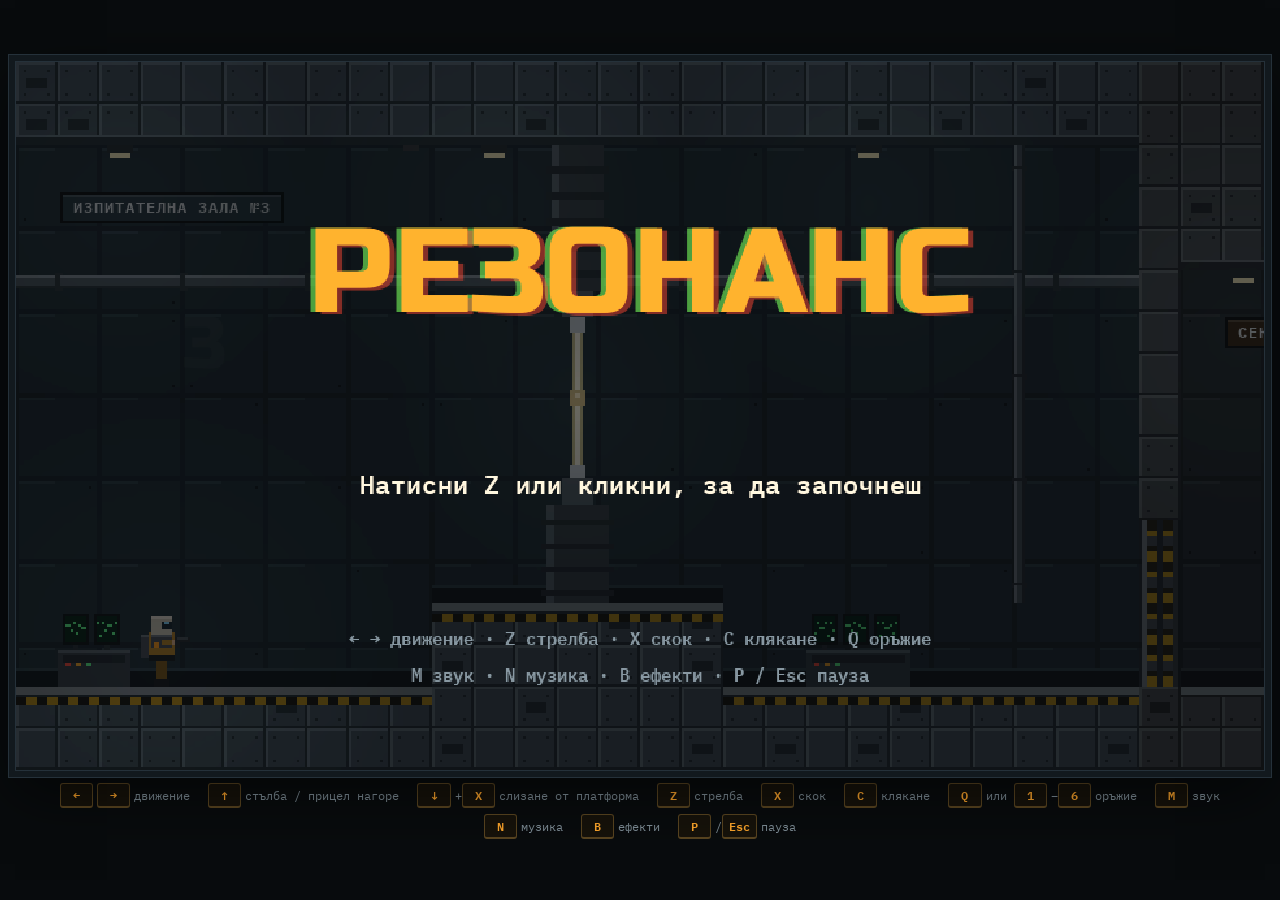
==== commit d66874c8: "Reinforcements no longer appear in water or over a pit mechSpawn (alarm, terminals, boss helpers) to" ====
--- a/docs/index.html
+++ b/docs/index.html
@@ -2196,7 +2196,11 @@
 defMech('foes',{ lights(L){
   for(const e of enemies) if(!e.dead&&FOES[e.type].glow) L.push([e.x+e.w/2,e.y+e.h/2,40,0.6]);
 } });
-function mechSpawn(t,x){ x=clamp(x,3*T,(COLS-3)*T); const tx=Math.floor(x/T); if(!DIMS[t]) return; const fl=!!FOES[t].fly; const e=makeEnemy(t,tx*T+8,fl?groundY(tx)-4*T:groundY(tx)); e.alert=true; e.summoned=true; enemies.push(e); for(let i=0;i<14;i++) part(tx*T+8,(fl?groundY(tx)-4*T:groundY(tx))-12,rnd(-60,60),rnd(-90,10),0.5,'#ff3b4f',2,0); if(AC) SFX.portal&&SFX.portal(0.5); }
+// подкрепление: колоната е суха и с под — иначе най-близката такава до 6 плочки (първо по-далеч от играча); няма — не се появява
+const mechDry=c=>{ if(c<3||c>COLS-3) return false; const gy=groundY(c); return gy<16*T&&!isWater(c*T+8,gy-8); };
+function mechSpawn(t,x){ x=clamp(x,3*T,(COLS-3)*T); const t0=Math.floor(x/T), dir=player&&x<player.x?-1:1; if(!DIMS[t]) return; let tx=-1;
+  for(let d=0;d<=6&&tx<0;d++) for(const c of d?[t0+d*dir,t0-d*dir]:[t0]) if(mechDry(c)){ tx=c; break; }
+  if(tx<0) return; const fl=!!FOES[t].fly; const e=makeEnemy(t,tx*T+8,fl?groundY(tx)-4*T:groundY(tx)); e.alert=true; e.summoned=true; enemies.push(e); for(let i=0;i<14;i++) part(tx*T+8,(fl?groundY(tx)-4*T:groundY(tx))-12,rnd(-60,60),rnd(-90,10),0.5,'#ff3b4f',2,0); if(AC) SFX.portal&&SFX.portal(0.5); }
 function mechAlarm(l){ if(LVL.onAlarm){ LVL.onAlarm(); return; } if(ALARM<=0){ showMsg('ТРЕВОГА! Засякоха те.',2); shake=4; if(MST.alarmN<6){ const p=player; for(const s of [-1,1]){ mechSpawn(LVL.alarmFoe||'soldier',p.x+s*rnd(7,10)*T); MST.alarmN++; } } } ALARM=7; }
 /* ---------- клавиш E: едно действие на кадър ----------
    Решава се в eras.update (преди всички механики, които го ползват). Приоритет: курсор до играча → епохи (в ниво с епохи E е само за тях) → ехо (GAME.echo) → сонар → тон-честота → ракета → тон. */
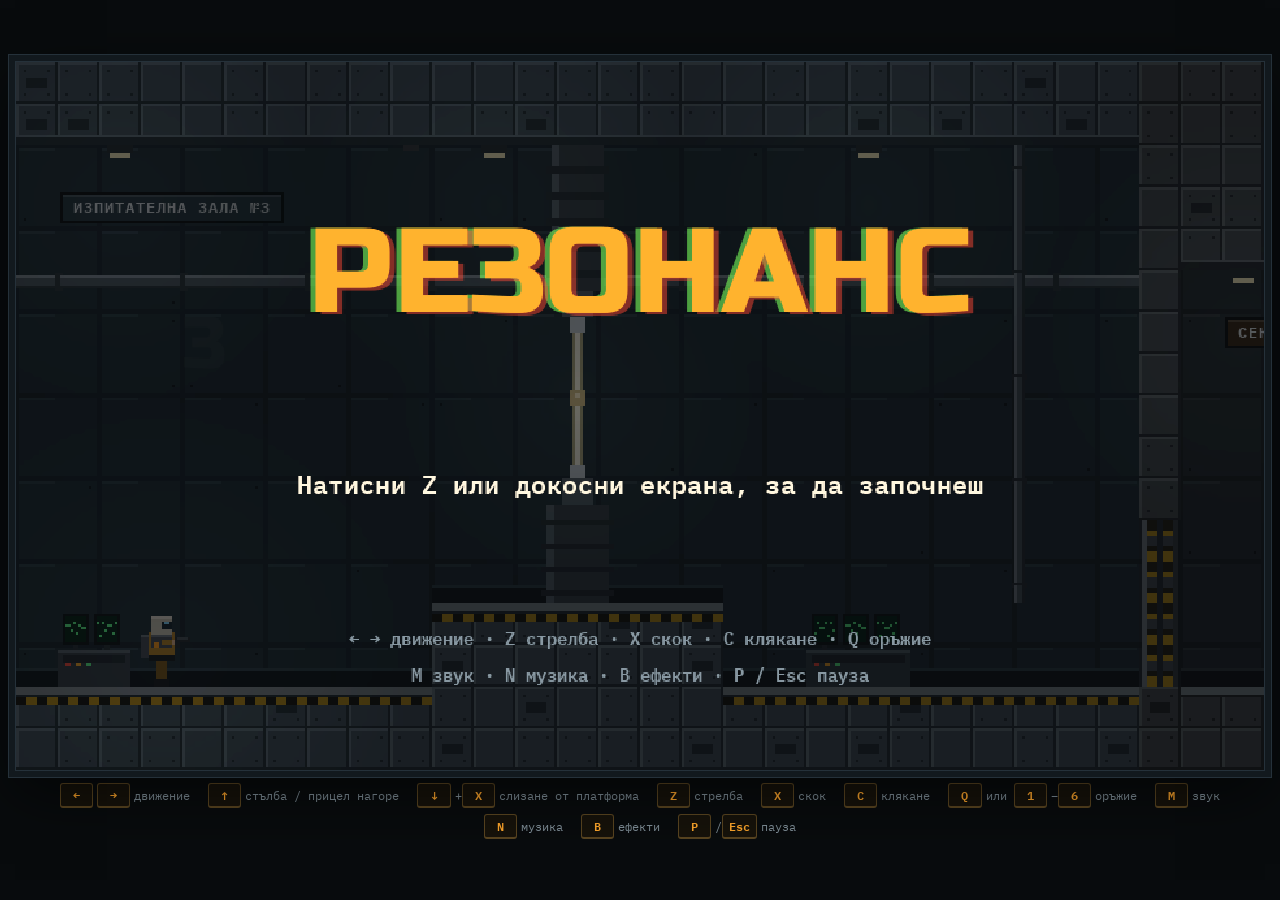
==== commit bced4feb: "Revised texts (parts 1–6, 8); all eight parts built by default; finale lines wrap - Owner's text rev" ====
--- a/docs/index.html
+++ b/docs/index.html
@@ -3,7 +3,7 @@
 <head>
 <meta charset="utf-8">
 <meta name="viewport" content="width=device-width,initial-scale=1">
-<meta name="description" content="Резонанс — поредица ретро екшън игри, които се играят направо в браузъра.">
+<meta name="description" content="Резонанс — поредица класически екшън платформъри, създадени за браузър.">
 <meta name="theme-color" content="#080b0d">
 <link rel="icon" href="data:image/svg+xml,%3Csvg%20xmlns%3D%22http%3A//www.w3.org/2000/svg%22%20viewBox%3D%220%200%2032%2032%22%3E%3Crect%20width%3D%2232%22%20height%3D%2232%22%20rx%3D%226%22%20fill%3D%22%23080b0d%22/%3E%3Cpath%20d%3D%22M3%2016h5l3-9%205%2018%204-14%203%205h6%22%20fill%3D%22none%22%20stroke%3D%22%23ffa62b%22%20stroke-width%3D%223%22%20stroke-linecap%3D%22round%22%20stroke-linejoin%3D%22round%22/%3E%3C/svg%3E">
 <link rel="apple-touch-icon" href="apple-touch-icon.png">
@@ -15,7 +15,7 @@
 <title>Резонанс</title>
 <link rel="preconnect" href="https://fonts.googleapis.com">
 <link rel="preconnect" href="https://fonts.gstatic.com" crossorigin>
-<link href="https://fonts.googleapis.com/css2?family=IBM+Plex+Mono:wght@400;600&family=Russo+One&display=swap" rel="stylesheet">
+<link href="https://fonts.googleapis.com/css2?family=IBM+Plex+Mono:wght@400;600&family=Russo+One&family=Unbounded:wght@500;700&family=Oswald:wght@500;700&family=Exo+2:wght@500;700&family=Comfortaa:wght@500;700&family=Philosopher:wght@400;700&family=Pixelify+Sans:wght@500;700&family=Jura:wght@500;700&display=swap" rel="stylesheet">
 <style>
 :root{
   /* един екран по средата, под него — легендата на клавишите; тъмен вид на контролна зала */
@@ -51,7 +51,27 @@
 .pad .d{grid-column:2;grid-row:2}
 .pad .r{grid-column:3;grid-row:2}
 body.has-e .acts{grid-template-columns:repeat(5,56px)}
-
+body.g-r2{--amber:#4fe3d6;--toxic:#ff6ad5;--frame:#0c1a1e;--line:#1f3a40}
+body.g-r2 kbd{border-color:#1f5a55;background:#0a1615}
+body.g-r2 .touch button{border-color:#1f5a55;background:#0a1615}
+body.g-r3{--amber:#ff3b4f;--toxic:#ffffff;--frame:#140a0c;--line:#3a1a20}
+body.g-r3 kbd{border-color:#5a1f28;background:#160a0c}
+body.g-r3 .touch button{border-color:#5a1f28;background:#160a0c}
+body.g-r4{--amber:#b48cff;--toxic:#ffe6a0;--frame:#120e1a;--line:#2e2440}
+body.g-r4 kbd{border-color:#4a3a6a;background:#140f1e}
+body.g-r4 .touch button{border-color:#4a3a6a;background:#140f1e}
+body.g-r5{--amber:#3fd0a0;--toxic:#ffcf6a;--frame:#0e1612;--line:#24402e}
+body.g-r5 kbd{border-color:#2a5a46;background:#0c1612}
+body.g-r5 .touch button{border-color:#2a5a46;background:#0c1612}
+body.g-r6{--amber:#e8c25a;--toxic:#b8a0ff;--frame:#120e1c;--line:#3a2e4a}
+body.g-r6 kbd{border-color:#5a4a6a;background:#140e1c}
+body.g-r6 .touch button{border-color:#5a4a6a;background:#140e1c}
+body.g-r7{--amber:#3aff5a;--toxic:#ffd84a;--frame:#020a04;--line:#14401c}
+body.g-r7 kbd{border-color:#2a6a34;background:#041006}
+body.g-r7 .touch button{border-color:#2a6a34;background:#041006}
+body.g-r8{--amber:#ffb04a;--toxic:#8ad8ff;--frame:#0c1018;--line:#2a3448}
+body.g-r8 kbd{border-color:#4a5a78;background:#0c1220}
+body.g-r8 .touch button{border-color:#4a5a78;background:#0c1220}
 @media (pointer:coarse){
   .touch{display:flex}
   .keys{display:none}
@@ -186,13 +206,13 @@
    Всичко, което зависи от трудността, е тук (лесно · нормално · трудно): щети, врагове, периоди на капаните, влаковете,
    въздухът под вода, животите в оцеляването, колко муниции дава един предмет и т.н. Кодът чете D.<поле>. */
 const DIFFS=[
-  {name:'ЛЕСНО',desc:['Враговете са бавни и почти безобидни.','Здравето ти се възстановява само.'],
+  {name:'ЛЕСНО',desc:['За по-спокойна игра: враговете са бавни,','а здравето се възстановява само.'],
    dmg:0.3,haz:0.35,ehp:0.6,bhp:0.45,rate:1.8,bspd:0.7,react:1.5,aim:0.6,heal:50,bat:40,regen:true,burst:2,spread:0.09,gren:false,ammo:2,fall:8,drop:0.9,
    lives:3,carryHp:100,svHeal:50,crush:3.8,laser:3.6,vent:3.8,elecCyc:3.8,elecOn:1.0,trainSpd:300,trainPer:10,trainWarn:3.2,chase:0.82,flood:0.7,air:22,escDmg:0.45,burn:5,mTurn:1.1,mSpd:115,hTurn:0.9,volley:-1,crabSpawn:0.3,sight:1,walk:20,nestCap:0,sleepSp:11,rocketGet:4,rocketsGet:3,grenGet:3},
-  {name:'НОРМАЛНО',desc:['Трудно е, но всичко е по силите ти.','Подходящо, ако играеш за първи път.'],
+  {name:'НОРМАЛНО',desc:['Златната среда — умерено предизвикателство.','Препоръчва се за първо изиграване.'],
    dmg:1,haz:1,ehp:1,bhp:1,rate:1,bspd:1,react:1,aim:0.42,heal:25,bat:20,regen:false,burst:3,spread:0.035,gren:true,ammo:1,fall:25,drop:0.7,
    lives:2,carryHp:60,svHeal:25,crush:3.2,laser:3.0,vent:3.2,elecCyc:3.4,elecOn:1.3,trainSpd:360,trainPer:8,trainWarn:2.6,chase:1,flood:1,air:15,escDmg:1,burn:8,mTurn:1.6,mSpd:155,hTurn:1.5,volley:0,crabSpawn:0.3,sight:1,walk:28,nestCap:0,sleepSp:14,rocketGet:3,rocketsGet:2,grenGet:2},
-  {name:'ТРУДНО',desc:['Повече врагове, и то по-точни и по-бързи.','Всяко попадение боли, а аптечките почти не помагат.'],
+  {name:'ТРУДНО',desc:['Безмилостен натиск: бързи и точни врагове.','Всяка рана тежи, а аптечките са рядкост.'],
    dmg:1.9,haz:1.6,ehp:1.4,bhp:1.6,rate:0.6,bspd:1.35,react:0.65,aim:0.22,heal:15,bat:15,regen:false,burst:4,spread:0.015,gren:true,ammo:0.6,fall:40,drop:0.4,
    lives:1,carryHp:60,svHeal:25,crush:2.6,laser:2.6,vent:2.6,elecCyc:3.0,elecOn:1.6,trainSpd:430,trainPer:6,trainWarn:2,chase:1.12,flood:1.25,air:11,escDmg:1.35,burn:11,mTurn:2.2,mSpd:180,hTurn:2.2,volley:2,crabSpawn:0.6,sight:1.25,walk:36,nestCap:1,sleepSp:17,rocketGet:3,rocketsGet:2,grenGet:2},
 ];
@@ -1694,11 +1714,15 @@
 }
 function overlay(a){ ctx.fillStyle=`rgba(4,6,8,${a})`; ctx.fillRect(0,0,W,H); }
 function centerText(t,y,font,col){ ctx.font=font; ctx.textAlign='center'; ctx.fillStyle=col; ctx.fillText(t,W/2,y); ctx.textAlign='left'; }
+/* изречения едно под друго (през gap); каквото не се побира в екрана (W-8), се пренася на изравнени по дължина редове —
+   продължението е на gap-2. Връща y след последния ред */
+function centerLines(ls,y,font,col,gap=14){ ctx.font=font; for(const l of ls){ let r=wrap(l,W-8);
+    if(r.length>1){ let a=0,b=W-8; while(b-a>2){ const m=(a+b)/2; if(wrap(l,m).length>r.length) a=m; else b=m; } r=wrap(l,b); } r.forEach((s,i)=>centerText(s,y+i*(gap-2),font,col)); y+=(r.length-1)*(gap-2)+gap; } return y; }
 function fmtTime(s){ const m=Math.floor(s/60), r=Math.floor(s%60); return m+':'+String(r).padStart(2,'0'); }
 const blink=()=>Math.floor(titleT*2)%2===0;
 function drawStats(s,y){
   const acc=s.shots?Math.round(s.hits/s.shots*100):0;
-  const lines=[['Време',fmtTime(s.time)],['Убити',String(s.kills)],['Точност',acc+'%'],['Умирания',String(s.deaths)]];
+  const lines=[['Време',fmtTime(s.time)],['Убити',String(s.kills)],['Точност',acc+'%'],['Загивания',String(s.deaths)]];
   ctx.font='600 8px "IBM Plex Mono",monospace';
   lines.forEach(([k,v],i)=>{ const x=W/2-200+i*100, yy=y; ctx.textAlign='center'; ctx.fillStyle='#7f8e97'; ctx.fillText(k,x+50,yy); ctx.fillStyle='#ffa62b'; ctx.font='13px '+DFONT(); ctx.fillText(v,x+50,yy+15); ctx.font='600 8px "IBM Plex Mono",monospace'; });
   ctx.textAlign='left';
@@ -1760,7 +1784,7 @@
   if(state==='dead'){ overlay(Math.min(0.7,deadT*0.8)); ctx.fillStyle=`rgba(120,0,0,${Math.min(0.25,deadT*0.3)})`; ctx.fillRect(0,0,W,H);
     centerText('ЗАГИНА',122,'30px '+DFONT(),'#ff5a45');
     if(deadT>1) centerText(SURV?(survLives>1?'Z — продължи ('+(survLives-1===1?'остава 1 живот':'остават '+(survLives-1)+' живота')+')':'Z — край на оцеляването'):'Z — опитай отново от последната контролна точка',148,'600 10px "IBM Plex Mono",monospace','#f3e6cf'); }
-  if(state==='paused'){ overlay(0.6); centerText('ПАУЗА',124,'28px '+DFONT(),ACC()); centerText('Z или P — продължи · Esc — изход в менюто',148,'600 9px "IBM Plex Mono",monospace','#cfd8dc'); audPauseLine(); if(LVL.seed&&!SURV) centerText('сийд: '+LVL.seed,174,'600 7px "IBM Plex Mono",monospace','#7f8e97');
+  if(state==='paused'){ overlay(0.6); centerText('ПАУЗА',124,'28px '+DFONT(),ACC()); centerText('Z или P — продължи · Esc — изход в менюто',148,'600 9px "IBM Plex Mono",monospace','#cfd8dc'); audPauseLine(); if(LVL.seed&&!SURV) centerText('семе: '+LVL.seed,174,'600 7px "IBM Plex Mono",monospace','#7f8e97');
     if(CHT.open) centerText('↓ — чийтове',182,'600 8px "IBM Plex Mono",monospace',ACC()); }
   if(state==='levelEnd'&&SURV){ overlay(Math.min(0.85,endT*0.8)); if(endT>0.5){ centerText((LVL.isBoss?'БОСЪТ Е ПОВАЛЕН · ':'')+'СЕКТОР '+(survK+1)+' ПРЕМИНАТ',60,'600 9px "IBM Plex Mono",monospace','#94ff57'); glitchTitle('ТОЧКИ '+survScore,W/2,100,26); drawStats(stats,150);
       centerText('Следва: сектор '+(survK+2)+' · '+THEME_NAME[svPlan(survK+1).theme]+(svPlan(survK+1).boss?' · БОС':''),204,'600 8px "IBM Plex Mono",monospace','#cfd8dc');
@@ -1863,17 +1887,17 @@
   draw(k,x,y){ px(x+2,y-2,8,12,'#1f3f6b'); px(x+4,y-3,4,1,'#9aa3aa'); px(x+3,y,6,8,'#3c8ce0'); px(x+3,y+5-Math.floor((titleT*4)%4),6,1,'#bfe4ff'); }});
 defItem('ammo',{take(k){ const p=player, m=D.ammo; addAmmo('pistol',Math.ceil(17*m)); if(p.weapons.shotgun) addAmmo('shotgun',Math.ceil(6*m)); if(p.weapons.pulse) addAmmo('pulse',Math.ceil(30*m)); SFX.reload(); showMsg('Муниции',1.2); },
   draw(k,x,y){ px(x,y+2,12,8,'#4d5636'); px(x,y+2,12,1,'#6b7650'); px(x+2,y+4,8,3,'#c9a227'); px(x+3,y+5,6,1,'#7a6418'); }});
-defItem('pistol',{take(k){ const p=player; p.weapons.pistol=true; p.ammo.pistol.mag=17; addAmmo('pistol',34); p.cur='pistol'; p.reload=0; SFX.gunGet(); showMsg('Пистолет! Стреляй със Z',2.5); },
+defItem('pistol',{take(k){ const p=player; p.weapons.pistol=true; p.ammo.pistol.mag=17; addAmmo('pistol',34); p.cur='pistol'; p.reload=0; SFX.gunGet(); showMsg('Пистолет! Стрелба със Z',2.5); },
   draw(k,x,y){ px(x,y+4,11,3,'#2a2e33'); px(x,y+4,11,1,'#5a616a'); px(x+1,y+6,3,4,'#3a4046'); px(x+9,y+4,2,1,'#8e9aa3'); }});
-defItem('shotgun',{take(k){ const p=player; p.weapons.shotgun=true; p.ammo.shotgun.mag=8; addAmmo('shotgun',8); p.cur='shotgun'; p.reload=0; SFX.gunGet(); showMsg('Пушка! Смени оръжието с Q',3); },
+defItem('shotgun',{take(k){ const p=player; p.weapons.shotgun=true; p.ammo.shotgun.mag=8; addAmmo('shotgun',8); p.cur='shotgun'; p.reload=0; SFX.gunGet(); showMsg('Пушка! Смяна на оръжието с Q',3); },
   draw(k,x,y){ px(x-4,y+4,18,2,'#2a2e33'); px(x+4,y+6,7,2,'#6b4a2a'); px(x-6,y+5,4,3,'#6b4a2a'); px(x-4,y+4,18,1,'#5a616a'); }});
-defItem('pulse',{take(k){ const p=player; p.weapons.pulse=true; p.ammo.pulse.mag=40; addAmmo('pulse',40); p.cur='pulse'; p.reload=0; SFX.gunGet(); showMsg('Импулсна пушка! Задръж Z за непрекъсната стрелба',3); },
+defItem('pulse',{take(k){ const p=player; p.weapons.pulse=true; p.ammo.pulse.mag=40; addAmmo('pulse',40); p.cur='pulse'; p.reload=0; SFX.gunGet(); showMsg('Импулсна пушка! Задръж Z за непрекъснат огън',3); },
   draw(k,x,y){ px(x-4,y+3,18,3,'#33413a'); px(x,y+6,5,2,'#33413a'); px(x-1,y+4,10,1,'#5dffa8'); px(x+12,y+4,3,1,'#9affc8'); }});
-defItem('rocket',{take(k){ const p=player; p.weapons.rocket=true; addAmmo('rocket',D.rocketGet); p.cur='rocket'; p.reload=0; SFX.gunGet(); showMsg('Ракетомет! Ракетите пробиват бронята. Избери го с Q или 6',3.5); },
+defItem('rocket',{take(k){ const p=player; p.weapons.rocket=true; addAmmo('rocket',D.rocketGet); p.cur='rocket'; p.reload=0; SFX.gunGet(); showMsg('Ракетомет! Пробива всяка броня. Избор с Q или 6',3.5); },
   draw(k,x,y){ px(x-6,y+3,22,4,'#3d4430'); px(x-6,y+3,22,1,'#5a6348'); px(x+14,y+2,2,6,'#22261c'); px(x+2,y+7,3,3,'#22261c'); }});
 defItem('rockets',{take(k){ const p=player; if(p.ammo.rocket.mag>=CAP.rocket) return false; p.weapons.rocket=true; const n=D.rocketsGet; addAmmo('rocket',n); SFX.reload(); showMsg('Ракети  +'+n,1.4); },
   draw(k,x,y){ px(x,y+3,12,7,'#4d5636'); px(x,y+3,12,1,'#6b7650'); for(const o of [2,7]){ px(x+o,y,3,4,'#c9473a'); px(x+o,y-1,3,1,'#e8796c'); } }});
-defItem('grenade',{take(k){ const p=player; const first=!p.weapons.grenade; p.weapons.grenade=true; const n=D.grenGet; addAmmo('grenade',n); SFX.gunGet(); showMsg(first?'Гранати! Избери ги с Q или 5 и хвърляй със Z':'Гранати  +'+n,first?3.5:1.4); },
+defItem('grenade',{take(k){ const p=player; const first=!p.weapons.grenade; p.weapons.grenade=true; const n=D.grenGet; addAmmo('grenade',n); SFX.gunGet(); showMsg(first?'Гранати! Избор с Q или 5, хвърляне със Z':'Гранати  +'+n,first?3.5:1.4); },
   draw(k,x,y){ for(const o of [0,6]){ px(x+o,y+3,5,6,'#3c4a2a'); px(x+o+1,y+2,3,1,'#9aa3aa'); px(x+o,y+4,5,1,'#55663c'); } }});
 /* ================= ДВИГАТЕЛ ================= */
 /* ================= ПОРЕДИЦАТА: регистър на игрите и общо меню =================
@@ -1952,7 +1976,7 @@
 }
 function renderSplash(){
   overlay(0.62); glitchTitle('РЕЗОНАНС',W/2,96,46);
-  if(blink()) centerText('Натисни Z или кликни, за да започнеш',166,'600 10px "IBM Plex Mono",monospace','#f3e6cf');
+  if(blink()) centerText('Натисни Z или докосни екрана, за да започнеш',166,'600 10px "IBM Plex Mono",monospace','#f3e6cf');
   centerText('← → движение · Z стрелба · X скок · C клякане · Q оръжие',224,'600 7px "IBM Plex Mono",monospace','#7f8e97');
   centerText('M звук · N музика · B ефекти · P / Esc пауза',238,'600 7px "IBM Plex Mono",monospace','#7f8e97');
 }
@@ -2066,7 +2090,7 @@
   const dx=tx-(e.x+e.w/2); e.face=sgn(dx)||e.face;
   if(e.onGround){ e.vx=Math.abs(dx)>6?sgn(dx)*72*D.bspd:0; if(e.vx&&wallAhead(e,e.face)) e.vy=-300; }
   physics(e,dt);
-  if(tg&&ov(e,tg)){ tg.hp-=dt*D.burn; tg.hitT=0.1; if(Math.random()<dt*6) sparks(tg.x+14,tg.y+8,2,'#bfe8ff'); if(tg.hp<=0){ tg.hp=0; sfxAt('boom',tg); explode(tg.x+14,tg.y+10,40,0,0,true); showMsg('Генератор е унищожен!',2); } }
+  if(tg&&ov(e,tg)){ tg.hp-=dt*D.burn; tg.hitT=0.1; if(Math.random()<dt*6) sparks(tg.x+14,tg.y+8,2,'#bfe8ff'); if(tg.hp<=0){ tg.hp=0; sfxAt('boom',tg); explode(tg.x+14,tg.y+10,40,0,0,true); showMsg('Генераторът беше унищожен!',2); } }
   if(!p.dead&&ov(e,p)&&e.bite<=0){ hurtPlayer(8,e.face*90); e.bite=0.8; }
 }});
 defFoe('imp',{draw:e=>{ begin(e); tint=e.hitT>0?'#fff':null; const s=Math.sin(e.anim)>0?1:0;
@@ -3490,7 +3514,7 @@
 function svClear(i=DI){ for(const k of [KEY('best')+i,KEY('bestK')+i,svKey(i)]) store.del(k); svClrT=titleT; }
 function svItems(){
   if(svConf) return [{t:'НЕ, ЗАПАЗИ ГИ',k:'no'},{t:'ДА, ИЗЧИСТИ',k:'yes'}];
-  const o=svLoad(); return (o?[{t:'ПРОДЪЛЖИ · СЕКТОР '+(o.k+1),k:'cont'}]:[]).concat([{t:'НОВО НАЧАЛО',k:'new'},{t:'ИЗЧИСТИ ПРОГРЕСА',k:'clr'}]);
+  const o=svLoad(); return (o?[{t:'ПРОДЪЛЖИ · СЕКТОР '+(o.k+1),k:'cont'}]:[]).concat([{t:'НОВО НАЧАЛО',k:'new'},{t:'ИЗЧИСТИ НАПРЕДЪКА',k:'clr'}]);
 }
 /* след избор на трудност: без запис и рекорд — направо в сектор 1 */
 function svEnter(){ if(!svLoad()&&!survBest()) return startSurv(chtSector(),false); state='svmenu'; svSel=0; svConf=false; }
@@ -3511,7 +3535,7 @@
   menuList(it,svSel,100,24);
   const k=it[svSel].k, y=100+it.length*24+12;
   const d=svConf?['Рекордът и запазеният напредък на трудност „'+D.name+'“ ще бъдат изтрити.','Това не може да се отмени.']
-    :k==='cont'?['Продължаваш от началото на сектор '+(o.k+1)+' с '+o.score+' точки и екипировката от тогава.','Животи: '+'♥'.repeat(D.lives)+' (пълни)']
+    :k==='cont'?['Продължаваш от началото на сектор '+(o.k+1)+' с '+o.score+' точки и тогавашната екипировка.','Животи: '+'♥'.repeat(D.lives)+' (пълни)']
     :k==='new'?['Започваш от сектор 1 с нови сектори.','Запазеният напредък остава, докато не стигнеш по-далеч.']
     :['Изтрива рекорда и запазения напредък на тази трудност.','Следващото оцеляване започва начисто.'];
   centerText(d[0],y,f,'#cfd8dc'); centerText(d[1],y+13,f,'#cfd8dc');
@@ -3520,7 +3544,7 @@
 }
 /* ред под екрана за трудност */
 function svDiffNote(i){
-  if(titleT-svClrT<2.5&&i===DI) return centerText('Прогресът е изчистен.',227,'600 8px "IBM Plex Mono",monospace',ACC());
+  if(titleT-svClrT<2.5&&i===DI) return centerText('Напредъкът беше изчистен.',227,'600 8px "IBM Plex Mono",monospace',ACC());
   const o=svLoad(i); if(o) centerText('Запазен напредък: сектор '+(o.k+1)+' · '+o.score+' точки',227,'600 8px "IBM Plex Mono",monospace','#cfd8dc');
 }
 
@@ -3717,9 +3741,9 @@
 function r1Ep1Load(){ scientists.push({x:33*T,y:15*T-26,w:10,h:26,vx:0,vy:0,state:'idle',onGround:false,face:1,anim:0,t:0}); }
 function r1Ep1Intro(dt){
   intro.t+=dt; intro.lock-=dt;
-  if(intro.phase===0&&intro.t>1.8){ intro.phase=1; intro.lock=1.1; flash=1; flashCol='#ffffff'; shake=14; SFX.cascade(); SFX.alarm(5); showMsg('АВАРИЯ В СЕКТОР 7! НЕЗАБАВНА ЕВАКУАЦИЯ!',4);
+  if(intro.phase===0&&intro.t>1.8){ intro.phase=1; intro.lock=1.1; flash=1; flashCol='#ffffff'; shake=14; SFX.cascade(); SFX.alarm(5); showMsg('АВАРИЯ В СЕКТОР 7! НЕЗАБАВНА ЕВАКУАЦИЯ НА ЦЕЛИЯ СЪСТАВ!',4);
     portalSpawn('crab',24*T,15*T,0.6); for(let i=0;i<30;i++) sparks(15.5*T+rnd(-10,10),rnd(100,160),1,'#9dff6a'); }
-  if(intro.phase===1&&intro.t>4.6){ intro.phase=2; setDoor([29,11,14],'.'); SFX.door(); scientists[0].state='run'; bark(scientists[0],'Помощ! Те са навсякъде!',2.5); showMsg('Намери изход от комплекса',3); }
+  if(intro.phase===1&&intro.t>4.6){ intro.phase=2; setDoor([29,11,14],'.'); SFX.door(); scientists[0].state='run'; bark(scientists[0],'Помощ! Тези твари са навсякъде!',2.5); showMsg('Намери път за бягство през сектора',3); }
 }
 function r1Ep1Lights(L){ L.push([121.5*T,8*T,40,0.5]); if(intro.phase<1) L.push([15.5*T,130,70,0.9]); else L.push([15.5*T,130,50,0.5+Math.random()*0.4]); }
 function drawEmitter(){
@@ -3738,8 +3762,8 @@
 {n:1,title:'АВАРИЯТА',cols:126,grav:900,music:{tr:0,bpm:108},alarm:true,intro:true,vent:[93,112],start:5,
  theme:tx=>tx<29?'lab':tx<60?'hall':tx<90?'waste':'hall',
  loadout:{w:['wrench','pistol'],ammo:{pistol:[17,34]},armor:0,cur:'pistol'},
- story:['Изследователски комплекс „Вихрен“, Сектор 7. Сутринта на големия опит.','Днес резонаторът за първи път ще бъде пуснат на пълна мощност. Твоята работа е да вкараш кристалната проба в лъча.','Д-р Илиева три пъти е проверила изчисленията. Всичко би трябвало да мине гладко.'],
- end:['Товарният асансьор тръгва нагоре… и внезапно заковава между два етажа. Токът спира.','По радиото се обажда д-р Илиева: „Жив си! Аз съм в лабораторията за аномалии. Асансьорът заседна при администрацията — оттук нататък ще трябва пеша.“'],
+ story:['Подземен комплекс „Вихрен“, Сектор 7. Часът на генералния експеримент наближава.','Днес резонансният колайдер за първи път ще достигне пълна мощност. Твоята задача е да подадеш кристалния образец право в лъча.','Д-р Илиева неколкократно е сверила телеметрията. Никой не допуска възможност за грешка.'],
+ end:['Товарният асансьор потегля рязко нагоре... и замръзва със скърцане между етажите. Захранването угасва.','В станцията пропуква гласът на д-р Илиева: „Жив си! Слава богу! Заседнал си под административния корпус. Оттук нататък ще трябва да се измъкваш пеша.“'],
  build(F,C){
   F(0,0,C-1,1,'#'); F(0,15,C-1,16,'#'); F(0,0,1,16,'#'); F(C-2,0,C-1,16,'#');
   F(12,13,18,14,'#'); F(29,2,29,10,'#'); F(29,11,29,14,'D');
@@ -3769,20 +3793,20 @@
  ],
  triggers:[
   {x:31,fn:()=>setCp(31)},
-  {x:60,fn:()=>{setCp(59); showMsg('Долу има токсични отпадъци — скачай по платформите.');}},
-  {x:89,fn:()=>{setCp(91); showMsg('Шахтата е тясна — задръж C и пълзи.');}},
+  {x:60,fn:()=>{setCp(59); showMsg('Каналът е пълен с киселина — стъпвай само по металните скари.');}},
+  {x:89,fn:()=>{setCp(91); showMsg('Вентилацията е тясна — залегни с C и пропълзи.');}},
   {x:113,fn:()=>setCp(113)},
-  {x:115,fn:()=>startEncounter({msg:'Нещо пробива стените!',doorOut:[119,11,14],
+  {x:115,fn:()=>startEncounter({msg:'Нещо пробива през обшивката!',doorOut:[119,11,14],
     waves:[[['shocker',118,'portal'],['crab',117,'portal'],['crab',114,'portal','H']],[['crab',117,'portal'],['crab',118,'portal'],['shocker',113,'portal','N']]],
-    done:()=>radio('Асансьорът работи! Качвай се, бързо!')})},
+    done:()=>radio('Асансьорът тръгна! Скачай вътре, бързо!')})},
  ],
  exit:121.2, onLoad:r1Ep1Load, tick:r1Ep1Intro, drawBack:drawEmitter, lightsExtra:r1Ep1Lights},
 {n:2,title:'МРАК',cols:170,grav:900,music:{tr:-3,bpm:96},dark:true,start:5,
  theme:tx=>tx<131?'office':'hall',
  barks:['Без свидетели!','Ето го!','Огън!'],
  loadout:{w:['wrench','pistol'],ammo:{pistol:[17,51]},armor:0,cur:'pistol'},
- story:['Административният блок на „Вихрен“. Няма ток, няма хора — светят само зелените аварийни табели.','Фенерът на костюма стига едва на няколко метра. В тъмното нещо стърже по стените.'],
- end:['През фоайето излизаш на повърхността. Слънцето залязва, а над каньона се вие дим.','Д-р Илиева: „Видях какво направиха войниците. Не им се показвай. Лабораторията за аномалии е от другата страна на охраняемата зона. Ела при мен.“'],
+ story:['Административният сектор на обекта. Пълна тишина, разбита апаратура и студеното сияние на аварийните надписи.','Лъчът на прожектора едва пробива мрака. Наоколо се чува зловещо стържене на нокти по метал.'],
+ end:['През централното фоайе се добираш до откритата площадка. Залязващото слънце осветява гъсти стълбове дим над каньона.','Д-р Илиева предава разтреперана: „Армията зачиства комплекса! Стрелят по всичко живо, включително по персонала. Лабораторията за аномалии е зад охранявания периметър — идвай насам.“'],
  build(F,C){
   F(0,0,C-1,1,'#'); F(0,15,C-1,16,'#'); F(0,0,1,16,'#'); F(C-2,0,C-1,16,'#');
   F(12,13,13,14,'B'); F(18,12,23,12,'-');
@@ -3814,23 +3838,23 @@
   ['health',58,14,'E'],['health',102,14,'E'],
  ],
  triggers:[
-  {x:3,fn:()=>radio('Тук е Илиева. Асансьорът заседна в административния блок, а токът е спрял. Фенерът на костюма се включва сам — следвай зелените табели.')},
+  {x:3,fn:()=>radio('Илиева на линия. Корпусът е без централно захранване. Прожекторът на костюма работи автоматично — дръж посоката по аварийните табели.')},
   {x:29,fn:()=>setCp(30)},
-  {x:61,fn:()=>{setCp(61); showMsg('Долният коридор е задънен. Към сървърното се стига по стълбата.');}},
+  {x:61,fn:()=>{setCp(61); showMsg('Коридорът е затрупан. Пътят към сървърната зала минава по стълбата.');}},
   {x:76,fn:()=>setCp(76)},
-  {x:102,fn:()=>{setCp(103); showMsg('Столовата. Бъди нащрек — в мрака нещо се движи.');}},
-  {x:132,fn:()=>{setCp(133); radio('Внимание! Армията пуска отряди в сградата. Не им се показвай — стрелят дори по учените.');}},
-  {x:142,fn:()=>startEncounter({msg:'Войници! Пазят изхода.',doorOut:[166,11,14],
+  {x:102,fn:()=>{setCp(103); showMsg('Служебната столова. Внимавай — в тъмнината се спотайват хищници.');}},
+  {x:132,fn:()=>{setCp(133); radio('Внимание! Специалните части претърсват сградата. Не излизай на мушката им — ликвидират всеки на място.');}},
+  {x:142,fn:()=>startEncounter({msg:'Щурмоваци! Блокирали са изхода.',doorOut:[166,11,14],
     waves:[[['soldier',150,'drop'],['soldier',158,'drop'],['soldier',154,'drop','H']],[['crab',146,'drop'],['soldier',161,'drop','N'],['crab',156,'drop'],['soldier',148,'drop','H']]],
-    done:()=>radio('Изходът е свободен. Излез навън и се дръж далеч от хеликоптерите.')})},
+    done:()=>radio('Пътят е разчистен! Излизай навън и залягай пред бойните хеликоптери.')})},
  ],
  exit:167.2},
 {n:3,title:'ПОД ОБСТРЕЛ',cols:200,grav:900,music:{tr:2,bpm:116},alarm:true,start:4,
  theme:tx=>tx<64?'out':tx<141?'mil':tx<170?'lab':'mil',
  loadout:{w:['wrench','pistol'],ammo:{pistol:[17,68]},armor:25,cur:'pistol'},
  sky:SKIES.canyon,
- story:['Излизаш на повърхността. Над каньона кръжат хеликоптери, а пътят към охраняемата зона гъмжи от войници.','Някъде вътре е лабораторията за аномалии — и д-р Илиева. Само тя знае какво точно се обърка.'],
- end:['Д-р Илиева те чака на товарната рампа — жива, но ранена в рамото.','„Разломът се захранва от ядрото на резонатора, а асансьорите до него са блокирани. Надолу може да се слезе само с товарната линия, но ключът за нея е в централния склад. Иди да го вземеш.“'],
+ story:['На открито въздухът пари от барут. Над каньона кръжат бойни звена, а подстъпите към базата са под тежък обстрел.','Лабораторията за аномалии е дълбоко в охраняваната зона. Единствено д-р Илиева знае как може да бъде овладян разломът.'],
+ end:['Д-р Илиева те посреща зад преградите на товарната рампа — ранена е в рамото, но притиска здраво бинта.','„Пространственият разлом черпи енергия право от колайдера. Главните шахти са сринати. Единственият път към долните нива е товарната жп линия, но магнитният ключ остана в склада. Трябва да го вземеш.“'],
  build(F,C){
   F(0,15,C-1,16,'#'); F(0,0,1,16,'#'); F(C-2,0,C-1,16,'#');
   F(64,0,C-1,1,'#'); F(64,2,65,10,'#');
@@ -3863,26 +3887,26 @@
   ['barrel',173,14],['health',182,8],['ammo',177,11],['barrel',193,14],['battery',187,11,'E'],['health',172,14,'E'],
  ],
  triggers:[
-  {x:3,fn:()=>radio('Ако ме чуваш — не стой на открито! Войниците стрелят по всичко, което мърда.')},
+  {x:3,fn:()=>radio('Ако чуваш радиостанцията — не стой на открит терен! Автоматчиците стрелят на месо!')},
   {x:12,fn:()=>setCp(12)},
   {x:36,fn:()=>setCp(37)},
-  {x:62,fn:()=>{setCp(62); showMsg('Входът на охраняемата зона е право напред.');}},
+  {x:62,fn:()=>{setCp(62); showMsg('Контролният пункт на зоната е право напред.');}},
   {x:90,fn:()=>setCp(89)},
-  {x:113,fn:()=>{setCp(113); showMsg('Качи се по стълбата — натисни ↑.');}},
-  {x:141,fn:()=>{setCp(142); radio('Виждам те по камерите! Лабораторията гъмжи от твари, затова се изтеглих към товарната рампа.');}},
+  {x:113,fn:()=>{setCp(113); showMsg('Изкачи се по аварийната стълба с клавиш ↑.');}},
+  {x:141,fn:()=>{setCp(142); radio('Засякох те на мониторите! Лабораторният корпус беше превзет от изчадията, изтеглих се на товарната рампа.');}},
   {x:147,fn:()=>{portalSpawn('shocker',156*T,15*T); portalSpawn('crab',153*T,15*T,0.3); if(DI===2) portalSpawn('shocker',160*T,15*T,0.6);}},
   {x:160,fn:()=>{portalSpawn('shocker',166*T,15*T); portalSpawn('crab',163*T,15*T,0.25); if(DI>0) portalSpawn('crab',165*T,15*T,0.5);}},
   {x:167,fn:()=>setCp(167)},
-  {x:173,fn:()=>startEncounter({msg:'Засада! Вратата се заключи!',doorIn:[170,11,14],doorOut:[196,11,14],
+  {x:173,fn:()=>startEncounter({msg:'Засада! Вратите са блокирани!',doorIn:[170,11,14],doorOut:[196,11,14],
     waves:[[['soldier',180,'drop'],['soldier',189,'drop'],['soldier',185,'drop','H']],[['soldier',177,'drop'],['soldier',186,'drop'],['soldier',192,'drop','N'],['soldier',182,'drop','H']]],
-    done:()=>radio('Отключих вратата! Чакам те на товарната рампа.')})},
+    done:()=>radio('Деблокирах портала! Чакам те на товарната рампа.')})},
  ],
  exit:196.7},
 {n:0,title:'СКЛАДЪТ',cols:190,grav:900,music:{tr:0,bpm:118},alarm:true,start:4,
  theme:tx=>tx<150?'depot':'mil',
  loadout:{w:['wrench','pistol','shotgun'],ammo:{pistol:[17,68],shotgun:[8,16]},armor:25,cur:'shotgun'},
- story:['Централният склад на „Вихрен“. Стелажи до тавана, транспортни ленти и стотици сандъци.','Ключът за товарната линия е в поста на охраната, в дъното на склада. Войници и твари вече се бият за всеки ъгъл.'],
- end:['Ключът е у теб, но входът на линията е отвъд пречиствателната станция.','Д-р Илиева: „Мини през каналите. Внимавай — сензорите засичат нещо огромно в резервоарите.“'],
+ story:['Централната логистична база на комплекса. Високи стелажи, ревящи конвейерни ленти и купища контейнери.','Магнитният ключ се намира в дежурната стая на охраната в дъното на халето. Между щурмоваците и извънземните мутанти вече се води яростна престрелка.'],
+ end:['Ключът е в джоба ти, но достъпът до релсовия път минава през пречиствателния сектор.','Д-р Илиева предупреждава по радиостанцията: „Мини през техническите канали. Внимавай много — сонарите отчитат огромна биомаса в утаителите.“'],
  build(F,C){
   F(0,0,C-1,1,'#'); F(0,15,C-1,16,'#'); F(0,0,1,16,'#'); F(C-2,0,C-1,16,'#');
   F(10,13,11,14,'B'); F(11,12,11,12,'B'); F(16,12,22,12,'=');
@@ -3909,22 +3933,22 @@
   ['health',40,14,'E'],['health',118,14,'E'],
  ],
  triggers:[
-  {x:3,fn:()=>radio('Тук е Илиева. Ключът за товарната линия е в поста на охраната, в дъното на склада. Лентите се движат сами — по посоката им ще стигнеш по-бързо.')},
+  {x:3,fn:()=>radio('Илиева на връзка. Ключът за товарния влак е в караулното на другия край. Конвейерите работят — ползвай инерцията им, за да спечелиш време.')},
   {x:42,fn:()=>setCp(42)},
   {x:68,fn:()=>setCp(68)},
   {x:102,fn:()=>setCp(102)},
-  {x:148,fn:()=>{setCp(148); radio('Постът на охраната е зад тази стена. Ключът е там.');}},
-  {x:153,fn:()=>startEncounter({msg:'Засада! И войници, и твари!',doorOut:[186,11,14],
+  {x:148,fn:()=>{setCp(148); radio('Караулното помещение е веднага след преградата. Ключът е вътре.');}},
+  {x:153,fn:()=>startEncounter({msg:'Сблъсък! И войници, и мутанти!',doorOut:[186,11,14],
     waves:[[['soldier',162,'drop'],['soldier',175,'drop'],['shocker',168,'portal'],['soldier',170,'drop','H']],[['crab',160,'portal'],['shocker',178,'portal'],['soldier',165,'drop'],['shocker',172,'portal','H']]],
-    done:()=>radio('Взе ключа! Вратата към товарната линия се отключи.')})},
+    done:()=>radio('Взе ключа! Порталът към депото вече е свободен.')})},
  ],
  exit:187.3},
 {n:0,title:'ПРЕЧИСТВАТЕЛНАТА',cols:200,grav:900,music:{tr:-4,bpm:100},start:4,
  theme:tx=>tx<133||tx>163?'waste':'arena',
- arena:{type:'worm',door:133,r0:11,r1:14,pool:[140,155],exitDoor:[163,11,14],cp:135,msg:'Шлюзът към товарната линия е отворен! Продължавай надясно.'},
+ arena:{type:'worm',door:133,r0:11,r1:14,pool:[140,155],exitDoor:[163,11,14],cp:135,msg:'Шлюзът към товарната линия е отворен! Продължавай напред.'},
  loadout:{w:['wrench','pistol','shotgun','grenade'],ammo:{pistol:[17,68],shotgun:[8,24],grenade:[3,0]},armor:25,cur:'shotgun'},
- story:['Пречиствателната станция. Канали със светещи в зелено отпадъци и помпи, които вече никой не управлява.','В резервоарите живее нещо, израснало от изтичащата енергия на резонатора.'],
- end:['Червеят потъва в киселината за последен път. Шлюзът към товарната линия се отваря.','Д-р Илиева: „Влаковете още се движат по автоматичния график. Пази се от тях.“'],
+ story:['Пречиствателната станция на обекта. Канали, пълни с фосфоресцираща киселина, и помпени агрегати, оставени без надзор.','Дълбоко в утаителите пулсира чудовищна твар, подхранена от радиацията на разлома.'],
+ end:['Гигантският червей се превива и потъва завинаги в киселинните води. Херметичният шлюз се отваря с глух тътен.','Д-р Илиева: „Товарните състави продължават да снуват по релсите на автопилот. Внимавай с мотрисите на завоите.“'],
  build(F,C){
   F(0,0,C-1,1,'#'); F(0,15,C-1,16,'#'); F(0,0,1,16,'#'); F(C-2,0,C-1,16,'#');
   F(10,13,11,14,'#'); F(12,13,30,14,'~'); F(31,13,32,14,'#');
@@ -3958,12 +3982,12 @@
   ['health',47,14,'E'],['health',131,14,'E'],['health',157,12,'E'],
  ],
  triggers:[
-  {x:3,fn:()=>radio('Каналите водят до шлюза към товарната линия. Не пипай киселината и стой далеч от големия резервоар.')},
+  {x:3,fn:()=>radio('Колекторите излизат точно пред товарния шлюз. Не докосвай токсичните води и дръж дистанция от главния резервоар.')},
   {x:33,fn:()=>setCp(33)},
-  {x:46,fn:()=>{setCp(46); showMsg('Над канала има мостик — качи се по стълбата.');}},
+  {x:46,fn:()=>{setCp(46); showMsg('Над киселината минава сервизен мостик — качи се по стълбата.');}},
   {x:74,fn:()=>setCp(74)},
   {x:102,fn:()=>setCp(102)},
-  {x:131,fn:()=>{setCp(131); radio('Големият резервоар… Сензорите полудяха. Нещо се движи в киселината!');}},
+  {x:131,fn:()=>{setCp(131); radio('Главният утаител... Датчиците засичат огромна активност! Нещо изплува на повърхността!');}},
   {x:136,fn:()=>startBoss()},
   {x:165,fn:()=>setCp(166)},
  ],
@@ -3976,8 +4000,8 @@
  theme:()=>'tunnel',
  tracks:[{x0:21,x1:73,dir:1,off:4},{x0:92,x1:149,dir:-1,off:5},{x0:171,x1:203,dir:1,off:3,fast:true}],
  loadout:{w:['wrench','pistol','shotgun','grenade'],ammo:{pistol:[17,68],shotgun:[8,16],grenade:[2,0]},armor:25,cur:'shotgun'},
- story:['Товарната линия минава под целия комплекс — километри тунели, релси и стари гари.','Влаковете още се движат по автоматичен график. И не спират за никого.'],
- end:['Линията свършва при старите минни шахти, прокопани за кристалите на резонатора.','Д-р Илиева: „Ядрото е на дъното им. Спускай се.“'],
+ story:['Подземната товарна линия опасва целия обект — километри мрачни тунели, изоставени платформи и тежкотоварни състави.','Мотрисите продължават да профучават на автопилот. И не намаляват за никого.'],
+ end:['Релсовият път свършва пред старите минни изработки, откъдето са добивани резонансните кристали.','Д-р Илиева: „Колайдерът е в най-дълбокия хоризонт. Започвай спускането.“'],
  build(F,C){
   F(0,0,C-1,1,'#'); F(0,15,C-1,16,'#'); F(0,0,1,16,'#'); F(C-2,0,C-1,16,'#');
   F(2,12,20,14,'#');
@@ -4009,23 +4033,23 @@
   ['health',74,12,'E'],['health',91,12,'E'],['health',151,12,'E'],
  ],
  triggers:[
-  {x:3,fn:()=>radio('Товарната линия минава под целия комплекс. Влаковете се движат сами и не спират. Чуеш ли сирена — качвай се на платформа!')},
+  {x:3,fn:()=>radio('Товарните композиции снуват непрекъснато и нямат машинист. Чуеш ли предупредителната сирена — скачай незабавно на платформите!')},
   {x:21,fn:()=>setCp(19)},
   {x:76,fn:()=>setCp(78)},
-  {x:92,fn:()=>{setCp(91); showMsg('Тук влаковете идват отдясно. Следи червените светлини.');}},
+  {x:92,fn:()=>{setCp(91); showMsg('В този сектор съставите идват насреща. Следи предупредителната сигнализация.');}},
   {x:150,fn:()=>setCp(151)},
-  {x:153,fn:()=>startEncounter({msg:'Засада на гарата!',
+  {x:153,fn:()=>startEncounter({msg:'Засада на перона!',
     waves:[[['soldier',160,'drop'],['soldier',166,'drop'],['soldier',163,'drop','H']],[['crab',158,'drop'],['crab',168,'drop'],['soldier',155,'drop','N']]],
-    done:()=>showMsg('Гарата е чиста. Остава експресната линия.',2.5)})},
-  {x:170,fn:()=>{setCp(169); showMsg('Експресна линия — влаковете тук са по-бързи!');}},
+    done:()=>showMsg('Перонът е овладян. Остава скоростната отсечка.',2.5)})},
+  {x:170,fn:()=>{setCp(169); showMsg('Скоростен участък — съставите тук връхлитат без предупреждение!');}},
  ],
  exit:206.3},
 {n:0,title:'ШАХТИТЕ',cols:190,grav:900,music:{tr:-6,bpm:104},start:4,
  theme:()=>'mine', liftStyle:'cable',
  lifts:[{x0:15,y0:13,x1:28,y1:13,w:3,per:6,off:0},{x0:45,y0:13,x1:45,y1:7,w:3,per:6,off:0},{x0:97,y0:13,x1:105,y1:13,w:3,per:6,off:0},{x0:108,y0:13,x1:116,y1:13,w:3,per:6,off:0.5},{x0:161,y0:13,x1:164,y1:13,w:3,per:4,off:0}],
  loadout:{w:['wrench','pistol','shotgun','grenade'],ammo:{pistol:[17,68],shotgun:[8,24],grenade:[3,0]},armor:25,cur:'shotgun'},
- story:['Старите минни шахти, прокопани за кристалите на резонатора. Бездънни кладенци и подемни платформи, които още работят.','Миньорите не са успели да избягат. Сега бродят из тунелите с паразити на главите.'],
- end:['На дъното на шахтите те чака асансьор към биологичната лаборатория.','Д-р Илиева: „Там изследвахме пробите от първите пробиви. Ако клетките са разбити… бъди готов на всичко.“'],
+ story:['Старите добивни шахти, откъдето са изкопани първите кристали. Зейнали бездни и скърцащи клети, които все още се движат в мрака.','Работниците от подземната смяна не са успели да излязат навреме. Сега се влачат из галериите, обладани от паразитите.'],
+ end:['В дъното на шахтата откриваш авариен лифт към биологичния изолатор.','Д-р Илиева: „Там се пазеха живите образци от предишните аномални пробиви. Ако херметичните камери са разбити... приготви се за най-лошото.“'],
  build(F,C){
   F(0,0,C-1,1,'#'); F(0,0,1,16,'#'); F(C-2,0,C-1,16,'#');
   F(0,13,14,16,'#');
@@ -4052,7 +4076,7 @@
   ['health',33,12,'E'],['health',82,12,'E'],['health',121,12,'E'],
  ],
  triggers:[
-  {x:3,fn:()=>radio('Платформите над шахтите се движат сами. Стъпвай на тях внимателно — долу няма дъно.')},
+  {x:3,fn:()=>radio('Подемните платформи се движат по въжета. Преценявай отскока си точно — пропастта отдолу е бездънна.')},
   {x:32,fn:()=>setCp(33)},
   {x:49,fn:()=>setCp(50)},
   {x:82,fn:()=>setCp(83)},
@@ -4064,8 +4088,8 @@
  theme:()=>'bio',
  lasers:[{tx:18,r0:2,r1:14,off:0},{tx:24,r0:2,r1:14,off:0.5},{tx:36,r0:6,r1:14,off:0},{tx:44,r0:6,r1:14,off:0.33},{tx:52,r0:6,r1:14,off:0.66},{tx:88,r0:11,r1:14,off:0},{tx:96,r0:11,r1:14,off:0.5},{tx:104,r0:11,r1:14,off:0}],
  loadout:{w:['wrench','pistol','shotgun','grenade'],ammo:{pistol:[17,68],shotgun:[8,24],grenade:[3,0]},armor:25,cur:'shotgun'},
- story:['Биологичната лаборатория. Тук „Вихрен“ е изучавал тварите от първите малки пробиви — години преди аварията.','Лазерните бариери още работят. Клетките — вече не.'],
- end:['Зад лабораторията започва охладителната система на резонатора.','Д-р Илиева: „Армията е стигнала и дотук. Опитват се да заварят входа към ядрото.“'],
+ story:['Биологичният изолатор. Тук комплексът тайно е класифицирал извънземните форми от предишни инциденти — години преди катастрофата.','Лазерните прегради все още са под напрежение. Но изолационните клетки отдавна са разбити.'],
+ end:['Зад изолатора бучат помпите на реакторната охладителна система.','Д-р Илиева: „Щурмовите части са проникнали чак дотук. Заваряват херметичните прегради, за да запечатат ядрото заедно с нас.“'],
  build(F,C){
   F(0,0,C-1,1,'#'); F(0,15,C-1,16,'#'); F(0,0,1,16,'#'); F(C-2,0,C-1,16,'#');
   F(10,13,11,14,'B');
@@ -4090,14 +4114,14 @@
   ['health',30,14,'E'],['health',112,14,'E'],['health',142,14,'E'],
  ],
  triggers:[
-  {x:3,fn:()=>radio('Тук „Вихрен“ е изучавал тварите от първите пробиви — години преди аварията. Лазерите се включват на интервали — минавай, когато угаснат.')},
+  {x:3,fn:()=>radio('В този сектор изследваха извънземните образци далеч преди аварията. Лазерните завеси пулсират циклично — изчакай угасването на лъча.')},
   {x:29,fn:()=>setCp(29)},
-  {x:72,fn:()=>{setCp(73); showMsg('Горе или долу — и двата пътя водят напред.');}},
+  {x:72,fn:()=>{setCp(73); showMsg('И горният, и долният етаж излизат в същия коридор.');}},
   {x:111,fn:()=>setCp(112)},
   {x:139,fn:()=>setCp(139)},
-  {x:143,fn:()=>startEncounter({msg:'Клетките се отварят!',doorOut:[186,11,14],
+  {x:143,fn:()=>startEncounter({msg:'Клетките са разбити!',doorOut:[186,11,14],
     waves:[[['zombie',154,'drop'],['shocker',168,'portal'],['zombie',176,'drop'],['shocker',160,'portal','H']],[['flyer',158,'portal',null,7],['flyer',172,'portal',null,6],['crab',150,'drop'],['zombie',180,'drop','N']]],
-    done:()=>radio('Клетките са празни. Продължавай към охладителната система.')})},
+    done:()=>radio('Секторът е разчистен. Пробивай напред към охладителния контур.')})},
  ],
  exit:187.3},
 {n:0,title:'ОХЛАДИТЕЛНАТА',cols:200,grav:900,music:{tr:3,bpm:112},alarm:true,start:4,
@@ -4105,8 +4129,8 @@
  vents:[{tx:14,off:0},{tx:20,off:0.33},{tx:26,off:0.66},{tx:50,off:0},{tx:56,off:0.5},{tx:62,off:0},{tx:68,off:0.5},{tx:88,off:0},{tx:94,off:0.5},{tx:124,off:0},{tx:128,off:0.5},{tx:160,off:0.25},{tx:172,off:0.75}],
  barks:['Заварете вратата!','Огън!','Никой да не минава!'],
  loadout:{w:['wrench','pistol','shotgun','grenade'],ammo:{pistol:[17,68],shotgun:[8,24],grenade:[3,0]},armor:50,cur:'shotgun'},
- story:['Охладителната система на резонатора. Тръби, пара и рев на помпи.','Последният отряд войници пази шлюза към хранилището Б-4.'],
- end:['Шлюзът към хранилището Б-4 се отваря. Отвъд него се чува тежко дишане — по-тежко от всичко досега.','Д-р Илиева: „Ядрото е точно под теб. Каквото и да има там, то пази разлома.“'],
+ story:['Охладителният тракт на реактора. Свистящи паропроводи, избиващи клапани и тежък рев на турбини.','Окопалият се взвод щурмоваци отчаяно отбранява портала към хранилище Б-4.'],
+ end:['Масивният шлюз на сектор Б-4 отстъпва. От дълбините се надига глух рев — по-мощен и чудовищен от всичко досега.','Д-р Илиева: „Ядрото е на няколко метра под теб. Каквото и да те чака там, то държи самия разлом отворен.“'],
  build(F,C){
   F(0,0,C-1,1,'#'); F(0,15,C-1,16,'#'); F(0,0,1,16,'#'); F(C-2,0,C-1,16,'#');
   F(30,12,34,12,'='); F(38,13,40,14,'#'); F(44,2,44,10,'#');
@@ -4135,23 +4159,23 @@
   ['health',42,14,'E'],['health',100,14,'E'],['health',152,14,'E'],
  ],
  triggers:[
-  {x:3,fn:()=>radio('Охладителната система. Отдушниците изпускат пара на равни интервали — не стой над решетките.')},
+  {x:3,fn:()=>radio('Главният охладителен контур. Изпускателните вентили бълват гореща пара под налягане — не стъпвай върху решетките им.')},
   {x:45,fn:()=>setCp(45)},
   {x:72,fn:()=>setCp(72)},
   {x:103,fn:()=>setCp(103)},
   {x:131,fn:()=>setCp(131)},
-  {x:155,fn:()=>{setCp(156); radio('Последният отряд пази шлюза към Б-4. Пробий си път!');}},
-  {x:158,fn:()=>startEncounter({msg:'Войниците държат шлюза!',doorOut:[196,11,14],
+  {x:155,fn:()=>{setCp(156); radio('Останалите войници са блокирали шлюза към Б-4. Трябва да пробиеш защитата им!');}},
+  {x:158,fn:()=>startEncounter({msg:'Щурмоваците държат шлюза!',doorOut:[196,11,14],
     waves:[[['soldier',166,'drop'],['soldier',178,'drop'],['soldier',172,'drop','H']],[['soldier',164,'drop'],['soldier',180,'drop'],['soldier',186,'drop','N']]],
-    done:()=>radio('Шлюзът към хранилището Б-4 е отворен.')})},
+    done:()=>radio('Шлюзът към хранилище Б-4 е деблокиран.')})},
  ],
  exit:197.3},
 {n:5,title:'ЯДРОТО',cols:192,grav:900,music:{tr:-2,bpm:100},start:4,
  theme:tx=>tx<161?'core':'arena',
  loadout:{w:['wrench','pistol','shotgun','grenade'],ammo:{pistol:[17,68],shotgun:[8,16],grenade:[3,0]},armor:50,cur:'shotgun'},
- arena:{door:161,r0:11,r1:14,type:'colossus',bx:182,crab:186,px:175.5,py:13.3,msg:'Ядрото се разпада! Влез в портала — друг изход няма!'},
- story:['Ниво Б-4. Тук се пазят кристалите, които захранват резонатора.','Токът е излязъл от контрол, подът е под напрежение, а от тъмното се чува тежко дишане.'],
- end:['Колосът пада, а ядрото избухва в зелена светлина. Вълната те поглъща и те изхвърля през нестабилен портал.','Отваряш очи на повърхността, под старата радиоантена на „Вихрен“. Нощ е. Комплексът гори, а армията се изтегля.'],
+ arena:{door:161,r0:11,r1:14,type:'colossus',bx:182,crab:186,px:175.5,py:13.3,msg:'Ядрото се срива! Скачай в портала — няма друг изход!'},
+ story:['Дълбокото ниво Б-4. Тук се съхраняват резонансните кристали от първичния добив.','Захранващите шини са прекъснати, подът искри под напрежение, а от залата на реактора се долавя тежък пулс.'],
+ end:['Колосът се сгромолясва, а ядрото детонира в ослепителен изумруден взрив. Пространственият вихър те помита и те изхвърля през разлома.','Идваш в съзнание на повърхността, под ръждясалата радиомачта на обекта. Над Пирин е паднала нощ. Комплексът гори в далечината, а военните колони се оттеглят в паника.'],
  build(F,C){
   F(0,0,C-1,1,'#'); F(0,15,C-1,16,'#'); F(0,0,1,16,'#'); F(C-2,0,C-1,16,'#');
   F(16,15,18,15,'Z'); F(19,14,19,14,'B'); F(20,15,22,15,'Z');
@@ -4188,13 +4212,13 @@
   ['flyer',20,6,'H'],['shocker',31,11,'H'],['flyer',85,5,'H'],['shocker',123,11,'H'],['flyer',140,6,'H'],['shocker',109,14,'H'],
  ],
  triggers:[
-  {x:3,fn:()=>radio('Тук долу пазим кристалите за резонатора. Подът е под напрежение — минавай, когато токът спре.')},
+  {x:3,fn:()=>radio('В това подземие се съхраняват кристалите за колайдера. Подът е под високо напрежение — пресичай само когато токът спре.')},
   {x:24,fn:()=>setCp(24)},
   {x:42,fn:()=>setCp(42)},
-  {x:55,fn:()=>{setCp(54); showMsg('Пак токсични отпадъци. Не падай вътре.');}},
-  {x:82,fn:()=>{setCp(83); showMsg('Качи се по стълбата — долу подът е под напрежение.');}},
+  {x:55,fn:()=>{setCp(54); showMsg('Отново токсичен разлив. Пази скафандъра от киселината.');}},
+  {x:82,fn:()=>{setCp(83); showMsg('Качвай се по стълбата — подът долу бие ток.');}},
   {x:106,fn:()=>setCp(106)},
-  {x:147,fn:()=>{setCp(148); radio('Отпред е залата на ядрото. Колосът е там. Взривявай варелите около него!');}},
+  {x:147,fn:()=>{setCp(148); radio('Пред теб е централната реакторна зала. Колосът те чака там. Ползвай варелите по периметъра срещу него!');}},
   {x:165,fn:()=>startBoss()},
  ]},
 );
@@ -4206,11 +4230,11 @@
  barks:['Огън!','Ето го!','Прикрийте ме!'],
  fires:[[15*T+8,15*T],[75*T,15*T],[122*T+8,12*T],[152*T,15*T]],
  sw:[184,3],
- arena:{type:'heli',lock:false,cp:172,x0:150,minX:140,maxX:196,px:177.5,py:14,msg:'Ретранслаторът държи портала отворен! Слез в основата на кулата и влез в него.'},
+ arena:{type:'heli',lock:false,cp:172,x0:150,minX:140,maxX:196,px:177.5,py:14,msg:'Ретранслаторът държи портала отворен! Слез в подножието на кулата и скачай вътре.'},
  loadout:{w:['wrench','pistol','shotgun','pulse','grenade'],ammo:{pistol:[17,51],shotgun:[8,16],pulse:[40,40],grenade:[2,0]},armor:50,cur:'pulse'},
  sky:SKIES.antenna,
- story:['Нощ над „Вихрен“. Комплексът гори, а последните войници се изтеглят и не оставят нищо живо след себе си.','Д-р Илиева е жива — но за да отвори път към другата страна, ѝ трябва старият ретранслатор на хълма.'],
- end:['Хеликоптерът се разбива в скалите. Ретранслаторът бръмчи на пълна мощност.','Д-р Илиева: „Успях! Порталът е стабилен — този път води към тях. Аз оставам тук, за да го държа отворен. Мини през него и намери източника.“'],
+ story:['Нощ над върха. „Вихрен“ гори в ниското, а щурмовите отряди се изтеглят, оставяйки след себе си само пепелища.','Д-р Илиева е оцеляла. За да пробие коридор към техния свят обаче, ѝ трябва старият мощен ретранслатор на хълма.'],
+ end:['Хеликоптерът се разбива с трясък в скалите. Ретранслаторът вие на пределна мощност.','Д-р Илиева: „Готово е! Коридорът е стабилен — този път отваря врата право при тях. Аз ще дежуря тук, за да задържа процепа. Скачай и намери първоизточника!“'],
  build(F,C){
   F(0,15,C-1,16,'#'); F(0,0,1,16,'#'); F(C-2,0,C-1,16,'#');
   F(9,12,12,12,'#'); F(8,13,13,14,'#'); F(20,14,21,14,'B'); F(26,12,31,14,'#');
@@ -4237,22 +4261,22 @@
   ['health',35,14,'E'],['health',116,14,'E'],['rockets',168,14,'E'],
  ],
  triggers:[
-  {x:3,fn:()=>radio('Порталът те изхвърли на повърхността, до старата антена. Ретранслаторът е на върха на кулата. Включи го и ще отворя път към тях.')},
+  {x:3,fn:()=>radio('Порталът те изхвърли горе на повърхността, право до старата антена! Ретранслаторът е на върха на кулата — включи го, за да пробия коридор към тях.')},
   {x:30,fn:()=>setCp(32)},
   {x:58,fn:()=>setCp(58)},
-  {x:63,fn:()=>showMsg('Военен лагер. Тук трябва да има оръжие.')},
-  {x:100,fn:()=>{setCp(100); showMsg('Мостът е взривен — скачай по останките.');}},
+  {x:63,fn:()=>showMsg('Полеви лагер. Все трябва да са зарязали боеприпаси.')},
+  {x:100,fn:()=>{setCp(100); showMsg('Мостът е сринат — прескачай по оцелелите греди.');}},
   {x:114,fn:()=>setCp(114)},
-  {x:150,fn:()=>{setCp(152); radio('Кулата е пред теб. Качи се по стълбата и дръпни лоста горе.');}},
-  {x:183,cond:()=>player.y+player.h<=4*T+2,fn:()=>{ switchOn=true; SFX.armor(); startBoss(); radio('Ретранслаторът заработи! Чакай… това е хеликоптер! Стреляй с ракетомета!'); }},
+  {x:150,fn:()=>{setCp(152); radio('Кулата е право пред теб. Качвай се по стълбата и дръпни главния шалтер горе!');}},
+  {x:183,cond:()=>player.y+player.h<=4*T+2,fn:()=>{ switchOn=true; SFX.armor(); startBoss(); radio('Ретранслаторът зацепи! Чакай… чуваш ли перките? Хеликоптер! Поразявай го с ракетомета!'); }},
  ]},
 {n:0,title:'ГРАНИЦАТА',cols:190,grav:600,music:{tr:5,bpm:96,alien:true},start:4,
  theme:()=>'xen',
  loadout:{w:['wrench','pistol','shotgun','pulse','grenade','rocket'],ammo:{pistol:[17,51],shotgun:[8,16],pulse:[40,80],grenade:[2,0],rocket:[2,0]},armor:50,cur:'pulse'},
  sky:{grad:[[0,'#0a0618'],[0.55,'#251040'],[1,'#103a3a']],stars:true,vortex:[120,60],
    layers:[{kind:'isles',col:'#24143f',sp:0.12,n:8,y:50,dy:110,w:50,seed:11},{kind:'isles',col:'#150b26',sp:0.3,n:6,y:120,dy:80,w:70,seed:13}]},
- story:['Порталът те стоварва на ръба на чужд свят. Острови висят във въздуха, а под тях няма нищо.','Гравитацията е по-слаба. Сигналът на д-р Илиева прекъсва, но още я чуваш.'],
- end:['Островите свършват пред огромна пещера, която диша като живо същество.','Д-р Илиева: „Оттам идват. Ако искаш да стигнеш до източника, трябва да минеш през нея.“'],
+ story:['Процепът те изхвърля на самия край на непознат свят. Каменни острови се реят в безтегловност над бездънна пропаст.','Гравитацията е изкривена и лека. Връзката с д-р Илиева пращи от смущения, но гласът ѝ още пробива ефира.'],
+ end:['Островите опират в гигантска пещера с пулсиращи сводове, сякаш диша живо същество.','Д-р Илиева: „Силите им напират оттам. Няма друг път към източника — трябва да влезеш в нея.“'],
  build(F,C){
   F(0,0,1,16,'#'); F(C-2,0,C-1,16,'#');
   F(0,13,21,16,'#'); F(19,13,19,13,'^'); F(22,5,26,16,'#');
@@ -4283,12 +4307,12 @@
   ['health',50,12,'E'],['health',96,12,'E'],['health',141,12,'E'],
  ],
  triggers:[
-  {x:3,fn:()=>radio('Чуваш ли ме? Сигналът е слаб. Онези светещи шушулки те изстрелват нагоре — стъпи на тях.')},
+  {x:3,fn:()=>radio('Чуваш ли ме? Едва хващам сигнала. Светещите мехури те изстрелват право нагоре — скачай върху тях!')},
   {x:23,fn:()=>setCp(24)},
   {x:50,fn:()=>setCp(52)},
   {x:77,fn:()=>setCp(80)},
   {x:96,fn:()=>setCp(98)},
-  {x:100,fn:()=>{ showMsg('Порталите се отварят!'); portalSpawn('shocker',112*T,13*T); portalSpawn('flyer',106*T,8*T,0.3); if(DI>0) portalSpawn('crab',102*T,13*T,0.5); }},
+  {x:100,fn:()=>{ showMsg('Пространството се разкъсва — нови портали!'); portalSpawn('shocker',112*T,13*T); portalSpawn('flyer',106*T,8*T,0.3); if(DI>0) portalSpawn('crab',102*T,13*T,0.5); }},
   {x:122,fn:()=>setCp(124)},
   {x:141,fn:()=>setCp(143)},
   {x:169,fn:()=>setCp(171)},
@@ -4296,10 +4320,10 @@
  exit:186},
 {n:7,title:'КОШЕРЪТ',cols:200,grav:600,music:{tr:3,bpm:92,alien:true},start:4,
  theme:()=>'hive',
- gate:{door:[159,2,14],msg:'Мембраната се отвори! Продължавай навътре.'},
+ gate:{door:[159,2,14],msg:'Мембраната се сви и отвори пътя! Продължавай навътре.'},
  loadout:{w:['wrench','pistol','shotgun','pulse','grenade','rocket'],ammo:{pistol:[17,51],shotgun:[8,24],pulse:[40,80],grenade:[3,0],rocket:[2,0]},armor:50,cur:'pulse'},
- story:['Тунел от плът и хитин. Попадаш в огромна пещера, чиито стени пулсират като живи.','Това е кошерът — мястото, където се раждат тварите. Гнездата трябва да бъдат унищожени.'],
- end:['Последното гнездо се пръсва. Мембраната се отдръпва и отвъд нея се вижда огромна постройка от метал и хитин.','Д-р Илиева, през пукота: „…фабрика… там отглеждат тварите… и там е пазителят на Надзирателя…“'],
+ story:['Галерия от жива тъкан и хитин. Слизаш в огромна кухина, чиито сводове трептят в бавен органичен ритъм.','Това е развъдникът — кошерът, където излюпват пълчищата си. Всички гнезда трябва да бъдат изпепелени.'],
+ end:['Последното гнездо се разпада. Тежката мембрана се свива, разкривайки циклопска конструкция от черен метал и кост.','Д-р Илиева, през пращенето: „…фабрика… индустриален инкубатор… там е и личният пазител на Надзирателя…“'],
  build(F,C){
   F(0,0,C-1,1,'#'); F(0,15,C-1,16,'#'); F(0,0,1,16,'#'); F(C-2,0,C-1,16,'#');
   F(10,2,12,3,'#'); F(24,2,27,4,'#'); F(18,13,22,14,'#');
@@ -4333,21 +4357,21 @@
   ['health',70,10,'E'],['health',112,14,'E'],['health',160,14,'E'],
  ],
  triggers:[
-  {x:3,fn:()=>radio('Чуваш ли ме? Ти си… вътре в нещо живо. Тези стени дишат. Търси изход и унищожавай гнездата.')},
+  {x:3,fn:()=>radio('Чуваш ли ме? Ти си… в утробата на нещо живо. Цялата пещера пулсира. Търси процеп напред и поразявай гнездата!')},
   {x:29,fn:()=>setCp(29)},
-  {x:71,fn:()=>{setCp(71); showMsg('Нагоре по перваза — долният проход е задънен.');}},
+  {x:71,fn:()=>{setCp(71); showMsg('Катери се по перваза — долният тунел е задънен.');}},
   {x:110,fn:()=>setCp(110)},
-  {x:113,fn:()=>showMsg('Гнездата държат мембраната затворена. Унищожи ги всичките!',4)},
+  {x:113,fn:()=>showMsg('Гнездата подхранват мембраната. Трябва да унищожиш всяко едно!',4)},
   {x:161,fn:()=>setCp(162)},
-  {x:181,fn:()=>radio('…сигналът… отслабва… изходът е точно пред теб…')},
+  {x:181,fn:()=>radio('…сигналът… глъхне… изходът е съвсем близо…')},
  ],
  exit:196},
 {n:0,title:'ФАБРИКАТА',cols:200,grav:600,music:{tr:-2,bpm:124,alien:true},start:4,
  theme:()=>'factory',
  crushers:[{tx:20,off:0},{tx:46,off:0.3},{tx:54,off:0.65},{tx:88,off:0.2},{tx:94,off:0.6},{tx:148,off:0},{tx:154,off:0.33},{tx:160,off:0.66}],
  loadout:{w:['wrench','pistol','shotgun','pulse','grenade','rocket'],ammo:{pistol:[17,51],shotgun:[8,24],pulse:[40,80],grenade:[3,0],rocket:[3,0]},armor:50,cur:'pulse'},
- story:['Фабриката на Надзирателя. Ленти носят какавиди, а пресите смачкват всичко негодно.','Тук за първи път срещаш пазачите на Надзирателя — бронирани твари, които стрелят с живи жила, насочващи се сами към целта.'],
- end:['В сърцето на фабриката те чака пазителят на Надзирателя.','Д-р Илиева: „…засичам три енергийни източника около него. Те го пазят…“'],
+ story:['Заводът на Надзирателя. Транспортьори разнасят гигантски пашкули, а тежки преси раздробяват отпадъка.','Срещу теб застават елитните пазачи на Надзирателя — тежко бронирани създания, изстрелващи самонасочващи се живи жила.'],
+ end:['В ядрото на производствения сектор те очаква личният пазител на Надзирателя.','Д-р Илиева: „…засичам три мощни захранващи източника край него. Те поддържат щита му…“'],
  build(F,C){
   F(0,0,C-1,1,'#'); F(0,15,C-1,16,'#'); F(0,0,1,16,'#'); F(C-2,0,C-1,16,'#');
   F(10,15,26,15,'>'); F(30,12,36,12,'=');
@@ -4374,7 +4398,7 @@
   ['health',38,14,'E'],['health',106,14,'E'],['health',146,14,'E'],
  ],
  triggers:[
-  {x:3,fn:()=>radio('…фабрика… пресите се спускат на равни интервали. Минавай, когато са горе…')},
+  {x:3,fn:()=>radio('…целият комплекс е автоматизиран… пресите падат през равен ритъм. Претичвай, докато са вдигнати…')},
   {x:28,fn:()=>setCp(28)},
   {x:38,fn:()=>setCp(38)},
   {x:62,fn:()=>setCp(63)},
@@ -4382,18 +4406,18 @@
   {x:104,fn:()=>setCp(104)},
   {x:143,fn:()=>setCp(144)},
   {x:166,fn:()=>setCp(167)},
-  {x:172,fn:()=>startEncounter({msg:'Фабриката праща охрана!',doorOut:[196,11,14],
+  {x:172,fn:()=>startEncounter({msg:'Охранителният протокол се задейства!',doorOut:[196,11,14],
     waves:[[['guard',182,'portal'],['shocker',188,'portal'],['guard',176,'portal','H']],[['guard',178,'portal'],['flyer',185,'portal',null,6],['crab',192,'portal']]],
-    done:()=>radio('…вратата към залата на пазителя е отворена…')})},
+    done:()=>radio('…преградата към залата на пазителя падна… пътят е чист…')})},
  ],
  exit:197.3},
 {n:0,title:'ПАЗИТЕЛЯТ',cols:80,grav:600,music:{tr:0,bpm:110,alien:true},start:4,
  theme:tx=>tx<46?'factory':'citadel',
  crushers:[{tx:32,off:0}],
- arena:{type:'guardian',door:46,r0:11,r1:14,bx:63,pylons:[[51.5,9],[62.5,6],[73.5,9]],px:62.5,py:13.4,msg:'Порталът под цитаделата е отворен!'},
+ arena:{type:'guardian',door:46,r0:11,r1:14,bx:63,pylons:[[51.5,9],[62.5,6],[73.5,9]],px:62.5,py:13.4,msg:'Порталът към недрата на цитаделата е отворен!'},
  loadout:{w:['wrench','pistol','shotgun','pulse','grenade','rocket'],ammo:{pistol:[17,51],shotgun:[8,24],pulse:[40,80],grenade:[3,0],rocket:[3,0]},armor:50,cur:'pulse'},
- story:['Залата на пазителя. Огромно бронирано създание пази пътя към цитаделата.','Щитът му се захранва от три кристални пилона.'],
- end:['Пазителят пада и щитът му изгасва. Порталът зад него води дълбоко под цитаделата.','Д-р Илиева: „Още малко. Не спирай.“'],
+ story:['Залата на Пазителя. Масивен биомеханичен колос прегражда подстъпите към цитаделата.','Непробиваемото му силово поле се захранва от три кристални пилона.'],
+ end:['Пазителят рухва сред снопове искри, а защитният щит угасва. Проходът зад него слиза право в недрата на цитаделата.','Д-р Илиева: „Остава още малко. Не се колебай.“'],
  build(F,C){
   F(0,0,C-1,1,'#'); F(0,15,C-1,16,'#'); F(0,0,1,16,'#'); F(C-2,0,C-1,16,'#');
   F(12,15,22,15,'>'); F(26,12,30,12,'='); F(36,13,38,14,'#');
@@ -4411,7 +4435,7 @@
   ['guard',28,11,'H'],['health',30,14,'E'],
  ],
  triggers:[
-  {x:3,fn:()=>radio('Пилоните захранват щита му. Унищожи ги и стреляй, докато щитът е паднал.')},
+  {x:3,fn:()=>radio('Пилоните поддържат защитното му поле! Срини първо тях и стреляй, докато щитът е свален!')},
   {x:24,fn:()=>setCp(24)},
   {x:42,fn:()=>setCp(42)},
   {x:49,fn:()=>startBoss()},
@@ -4423,8 +4447,8 @@
 {n:0,title:'КРИСТАЛНИТЕ ПЕЩЕРИ',cols:190,grav:600,music:{tr:2,bpm:88,alien:true},dark:true,start:4,
  theme:()=>'cave',
  loadout:{w:['wrench','pistol','shotgun','pulse','grenade','rocket'],ammo:{pistol:[17,51],shotgun:[8,24],pulse:[40,80],grenade:[3,0],rocket:[3,0]},armor:50,cur:'pulse'},
- story:['Кристалните пещери. Тук е тъмно, а единствената светлина идва от кристалите в стените.','Пазачите обикалят тунелите. Освен фенера и кристалите друга светлина няма.'],
- end:['Пещерите излизат на ръба на бездна. Над нея висят мостовете на цитаделата.','Д-р Илиева: „…мостовете… долу няма нищо…“'],
+ story:['Кристалните недра. Мракът е почти пълен, прорязван единствено от студеното фосфоресциране на минералите по стените.','Тежко бронирани пазачи дебнат из разклоненията. Разчиташ само на фенера си и на мъждивото сияние в скалите.'],
+ end:['Пещерният лабиринт се отваря над шеметна бездна. В мъглата над нея се очертават висящите мостове към цитаделата.','Д-р Илиева: „…мостовете… под тях е чиста пропаст…“'],
  build(F,C){
   F(0,0,C-1,1,'#'); F(0,15,C-1,16,'#'); F(0,0,1,16,'#'); F(C-2,0,C-1,16,'#');
   F(8,2,10,4,'#'); F(14,12,18,14,'#'); F(22,2,24,6,'#');
@@ -4452,16 +4476,16 @@
   ['health',60,14,'E'],['health',116,14,'E'],['health',145,14,'E'],
  ],
  triggers:[
-  {x:3,fn:()=>radio('…чуваш ли… тук е тъмно, но кристалите светят. Пазачите стрелят с жила, които те следват — крий се зад скалите…')},
+  {x:3,fn:()=>radio('…чуваш ли ме… тъмно е, но кристалите дават ориентир. Пазачите стрелят със самонасочващи се жила — ползвай скалите за прикритие…')},
   {x:27,fn:()=>setCp(26)},
   {x:41,fn:()=>setCp(42)},
   {x:61,fn:()=>setCp(60)},
   {x:83,fn:()=>setCp(82)},
   {x:100,fn:()=>setCp(100)},
   {x:136,fn:()=>setCp(137)},
-  {x:144,fn:()=>startEncounter({msg:'Пазачи! Цял отряд!',
+  {x:144,fn:()=>startEncounter({msg:'Засада! Отряд пазачи прегражда пътя!',
     waves:[[['guard',156,'portal'],['guard',172,'portal'],['guard',164,'portal','H']],[['shocker',152,'portal'],['guard',168,'portal'],['flyer',160,'portal','N',5]]],
-    done:()=>radio('…чисто е… изходът е напред…')})},
+    done:()=>radio('…всички са свалени… изходът от пещерата е напред…')})},
  ],
  exit:186},
 {n:0,title:'МОСТОВЕТЕ',cols:200,grav:600,music:{tr:6,bpm:100,alien:true},start:4,
@@ -4469,8 +4493,8 @@
  loadout:{w:['wrench','pistol','shotgun','pulse','grenade','rocket'],ammo:{pistol:[17,51],shotgun:[8,24],pulse:[40,80],grenade:[3,0],rocket:[3,0]},armor:50,cur:'pulse'},
  sky:{grad:[[0,'#05030c'],[0.5,'#1a0c2e'],[1,'#2a1030']],stars:true,vortex:[400,90],
    layers:[{kind:'isles',col:'#22123a',sp:0.12,n:9,y:40,dy:120,w:50,seed:21},{kind:'isles',col:'#140a24',sp:0.3,n:6,y:110,dy:90,w:70,seed:23}]},
- story:['Мостовете на цитаделата висят над бездна без дъно.','Летящи твари кръжат около тях, а пазачите държат всеки остров.'],
- end:['Мостовете свършват над поле от останки — кораби, кули и камъни от други светове.','Сигналът на д-р Илиева почти изчезва: „…той ги е погълнал… всички…“'],
+ story:['Висящите преходи към цитаделата се реят над бездънна бездна.','Крилати хищници кръжат в мъглата, а пазачите са окупирали всяка площадка.'],
+ end:['Преходите отвеждат до зловещо гробище от отломки — кораби, руини и сринати кули от чужди светове.','Гласът на д-р Илиева едва се чува през пращенето: „…погълнал ги е… цели светове…“'],
  build(F,C){
   F(0,0,1,16,'#'); F(C-2,0,C-1,16,'#');
   F(0,13,12,16,'#');
@@ -4498,14 +4522,14 @@
   ['health',48,12,'E'],['health',108,12,'E'],['health',162,12,'E'],
  ],
  triggers:[
-  {x:3,fn:()=>radio('…мостовете… долу няма нищо… пази се от летящите…')},
+  {x:3,fn:()=>radio('…бъди внимателен на мостовете… отдолу няма опора… пази се от крилатите твари…')},
   {x:49,fn:()=>setCp(50)},
   {x:65,fn:()=>setCp(68)},
   {x:85,fn:()=>setCp(87)},
   {x:109,fn:()=>setCp(110)},
-  {x:112,fn:()=>startEncounter({msg:'Пазачите държат острова!',
+  {x:112,fn:()=>startEncounter({msg:'Пазачите блокират платформата!',
     waves:[[['guard',124,'portal'],['flyer',118,'portal',null,8]],[['shocker',110,'portal'],['guard',126,'portal'],['flyer',122,'portal','N',6]]],
-    done:()=>showMsg('Островът е чист.',2)})},
+    done:()=>showMsg('Платформата е овладяна.',2)})},
   {x:163,fn:()=>setCp(165)},
  ],
  exit:194},
@@ -4515,8 +4539,8 @@
  loadout:{w:['wrench','pistol','shotgun','pulse','grenade','rocket'],ammo:{pistol:[17,51],shotgun:[8,24],pulse:[40,80],grenade:[3,0],rocket:[3,0]},armor:50,cur:'pulse'},
  sky:{grad:[[0,'#04030a'],[0.5,'#160a26'],[1,'#20102a']],stars:true,vortex:[380,70],
    layers:[{kind:'wrecks',col:'#1c1230',sp:0.1,n:7,y:40,dy:110,w:60,seed:31},{kind:'wrecks',col:'#120a20',sp:0.25,n:5,y:90,dy:110,w:90,seed:37}]},
- story:['Гробището на световете. Останки от цивилизации, погълнати от Надзирателя преди нас, висят в празното небе.','Ако не го спреш, следващите останки тук ще са от „Вихрен“.'],
- end:['Пред теб се издига цитаделата на Надзирателя — черна кула от камък и светлина.','Д-р Илиева: „…последните врати… ти можеш…“'],
+ story:['Гробището на световете. Руини от древни цивилизации, погълнати от Надзирателя преди нашата, се реят в мъртвото небе.','Ако разломът не бъде затворен сега, следващите отломки тук ще бъдат от нашия свят.'],
+ end:['Напред се извисява черната цитадела на Надзирателя — циклопска кула от монолитен камък и пулсираща енергия.','Д-р Илиева: „…стигна до прага… не се предавай точно сега…“'],
  build(F,C){
   F(0,0,1,16,'#'); F(C-2,0,C-1,16,'#');
   F(0,13,14,16,'#');
@@ -4547,12 +4571,12 @@
   ['health',35,10,'E'],['health',71,12,'E'],['health',135,12,'E'],
  ],
  triggers:[
-  {x:3,fn:()=>radio('…останките се движат… стъпвай на плаващите отломки… шушулките ще те изстрелят нагоре…')},
+  {x:3,fn:()=>radio('…отломките плават в пространството… скачай внимателно по платформите… мехурите ще те изхвърлят нагоре…')},
   {x:35,fn:()=>setCp(36)},
   {x:49,fn:()=>setCp(52)},
   {x:63,fn:()=>setCp(64)},
   {x:71,fn:()=>setCp(73)},
-  {x:78,fn:()=>startEncounter({msg:'Пазачи!',waves:[[['guard',86,'portal'],['flyer',80,'portal',null,7]],[['shocker',74,'portal'],['guard',88,'portal','N'],['flyer',84,'portal','H',6]]],done:()=>showMsg('Продължавай.',1.5)})},
+  {x:78,fn:()=>startEncounter({msg:'Пазачи на разлома!',waves:[[['guard',86,'portal'],['flyer',80,'portal',null,7]],[['shocker',74,'portal'],['guard',88,'portal','N'],['flyer',84,'portal','H',6]]],done:()=>showMsg('Пътят е свободен — напред.',1.5)})},
   {x:109,fn:()=>setCp(110)},
   {x:135,fn:()=>setCp(136)},
   {x:154,fn:()=>setCp(156)},
@@ -4563,8 +4587,8 @@
  theme:()=>'citadel',
  crushers:[{tx:38,off:0},{tx:44,off:0.5},{tx:90,off:0.25},{tx:96,off:0.7}],
  loadout:{w:['wrench','pistol','shotgun','pulse','grenade','rocket'],ammo:{pistol:[17,51],shotgun:[8,24],pulse:[40,80],grenade:[3,0],rocket:[3,0]},armor:50,cur:'pulse'},
- story:['Цитаделата. Всичко, което си видял досега, е събрано на едно място — преси, енергийни подове, гнезда и пазачи.','Зад последната врата е залата на Надзирателя.'],
- end:['Последната врата се отваря. Отвъд нея е само небето на чуждия свят.','Сигналът на д-р Илиева се връща за миг: „Той е там. Довърши го и се прибирай.“'],
+ story:['Ядрото на цитаделата. Всяка смъртоносна преграда, с която се сблъска дотук, е концентрирана тук — преси, наелектризирани плочи, гнезда и елитни пазачи.','Зад последната херметична врата лежи тронната зала на Надзирателя.'],
+ end:['Последната бронирана преграда се разтваря, разкривайки откритото пространство на чуждия свят.','Сигналът на д-р Илиева пробива за сетен път: „Той е точно там. Унищожи го и се връщай у дома.“'],
  build(F,C){
   F(0,0,C-1,1,'#'); F(0,15,C-1,16,'#'); F(0,0,1,16,'#'); F(C-2,0,C-1,16,'#');
   F(14,12,18,14,'#');
@@ -4598,27 +4622,27 @@
   ['health',34,14,'E'],['health',120,14,'E'],['health',160,14,'E'],
  ],
  triggers:[
-  {x:3,fn:()=>radio('…почти стигна… в цитаделата има всичко, което си срещал досега…')},
+  {x:3,fn:()=>radio('…на самата финална права си… в цитаделата са струпали цялата си защита… бъди нащрек…')},
   {x:20,fn:()=>setCp(20)},
   {x:35,fn:()=>setCp(34)},
-  {x:49,fn:()=>{setCp(50); showMsg('Шушулката ще те изстреля към горния коридор. Във въздуха дръж надясно.');}},
+  {x:49,fn:()=>{setCp(50); showMsg('Мехурът ще те изстреля към горния етаж. Във въздуха насочвай надясно.');}},
   {x:59,fn:()=>setCp(60)},
   {x:82,fn:()=>setCp(82)},
   {x:120,fn:()=>setCp(120)},
   {x:142,fn:()=>setCp(142)},
   {x:160,fn:()=>setCp(160)},
-  {x:165,fn:()=>startEncounter({msg:'Последната стража на цитаделата!',doorIn:[161,11,14],doorOut:[196,11,14],
+  {x:165,fn:()=>startEncounter({msg:'Последната елитна стража на цитаделата!',doorIn:[161,11,14],doorOut:[196,11,14],
     waves:[[['guard',175,'portal'],['guard',188,'portal'],['shocker',182,'portal'],['guard',170,'portal','H']],[['flyer',172,'portal',null,7],['guard',184,'portal'],['shocker',190,'portal'],['flyer',180,'portal','N',6]],[['guard',178,'portal'],['guard',186,'portal'],['shocker',168,'portal','H']]],
-    done:()=>radio('…последната врата… отворена е…')})},
+    done:()=>radio('…вратата към върха… отворена е…')})},
  ],
  exit:197.3},
 {n:8,title:'ОТВЪД',cols:196,grav:600,music:{tr:4,bpm:96,alien:true},start:4,
  theme:()=>'xen',
  loadout:{w:['wrench','pistol','shotgun','pulse','grenade','rocket'],ammo:{pistol:[17,51],shotgun:[8,24],pulse:[40,80],grenade:[3,0],rocket:[3,0]},armor:50,cur:'pulse'},
- arena:{door:164,r0:0,r1:13,type:'warden',bx:180,minX:166,maxX:192,px:179.5,py:12.4,home:true,msg:'Порталът към дома! Скачай вътре!'},
+ arena:{door:164,r0:0,r1:13,type:'warden',bx:180,minX:166,maxX:192,px:179.5,py:12.4,home:true,msg:'Порталът за връщане се отвори! Скачай вътре!'},
  sky:SKIES.beyond,
- story:['Последната зала на цитаделата е открита към небето. Гравитацията е по-слаба, а въздухът свети със собствена светлина.','Всичко, което нахлу във „Вихрен“, идва оттук. В центъра на този свят бди Надзирателят.'],
- end:['Надзирателят се разпада в беззвучна светлина. Порталът към дома се отваря за последен път.','Минаваш през него секунди преди разломът да се затвори завинаги. Д-р Илиева изключва резонатора.','Никой няма да научи какво се случи в Сектор 7. Поне така си мислиш…'],
+ story:['Върхът на цитаделата е открит към чуждото небе. Гравитацията едва те държи на земята, а въздухът сияе от концентрирана енергия.','Целият кошмар, връхлетял комплекс „Вихрен“, се заражда от това място. В центъра на бездната те очаква самият Надзирател.'],
+ end:['Надзирателят се разпада в ослепителен вихър от светлина. Обратният портал се разтваря за броени мигове.','Прескачаш прага му секунди преди разломът да се затвори завинаги. Д-р Илиева дръпва шалтера на резонатора.','Никой от външния свят няма да научи какво точно се разигра в Сектор 7. Или поне така се надяваш…'],
  build(F,C){
   F(0,0,1,16,'#'); F(C-2,0,C-1,16,'#');
   F(0,13,18,16,'#'); F(23,11,27,12,'#'); F(30,14,48,16,'#'); F(36,9,39,9,'-');
@@ -4644,13 +4668,13 @@
   ['shocker',16,12,'H'],['flyer',50,5,'H'],['shocker',79,12,'H'],['flyer',112,6,'H'],['shocker',148,12,'H'],['flyer',160,6,'H'],
  ],
  triggers:[
-  {x:3,fn:()=>radio('Чуваш ли ме? Тук гравитацията е по-слаба — скачаш по-високо. Не падай в бездната!')},
+  {x:3,fn:()=>radio('Чуваш ли ме? Гравитацията тук е нестабилна — отскоците ти са по-високи. Внимавай за бездната!')},
   {x:31,fn:()=>setCp(32)},
   {x:56,fn:()=>setCp(57)},
   {x:88,fn:()=>setCp(89)},
-  {x:94,fn:()=>{ showMsg('Порталите се отварят около теб!'); portalSpawn('shocker',104*T,14*T); portalSpawn('flyer',99*T,8*T,0.3); if(DI>0) portalSpawn('crab',92*T,14*T,0.5); if(DI===2) portalSpawn('shocker',108*T,14*T,0.7);}},
+  {x:94,fn:()=>{ showMsg('Около теб се разтварят портали!'); portalSpawn('shocker',104*T,14*T); portalSpawn('flyer',99*T,8*T,0.3); if(DI>0) portalSpawn('crab',92*T,14*T,0.5); if(DI===2) portalSpawn('shocker',108*T,14*T,0.7);}},
   {x:118,fn:()=>setCp(119)},
-  {x:150,fn:()=>radio('Усещам го. Надзирателят държи разлома отворен. Падне ли той, затварят се и порталите.')},
+  {x:150,fn:()=>radio('Усещам го през пулсациите. Надзирателят държи целия разлом. Падне ли той, порталите рухват!')},
   {x:156,fn:()=>setCp(157)},
   {x:168,fn:()=>startBoss()},
  ]},
@@ -4663,9 +4687,9 @@
  barks:['Затворникът избяга!','Не го пускайте!','Огън!'],
  loadout:{w:['wrench','pistol'],ammo:{pistol:[17,34]},armor:0,cur:'pistol'},
  lasers:[{tx:50,r0:2,r1:14,off:0},{tx:58,r0:2,r1:14,off:0.5}],
- arena:{type:'exo',door:141,r0:11,r1:14,bx:157,maxX:162,exitDoor:[164,11,14],msg:'Командирът е повален. Картата му отключи изхода към прохода.'},
- story:['Три дни по-късно. Събуждаш се в карантинния блок на „Вихрен“ — заключен, още в костюма. Взели са ти тежките оръжия.','Армията е завзела комплекса. Полковник Стратев е наредил резонаторът да се пусне отново — този път като оръжие.','Сред пукота на радиото се чува познат глас: „Тук е Илиева. Държат ме под охрана, но успях да скрия радиостанция. Ще ти отворя.“'],
- end:['Бронята се свлича с трясък. В ръката на командира е останала карта за достъп с надпис „ВЪНШЕН ПОСТ — ПРОХОД“.','Д-р Илиева: „Стратев е горе, на върха. В станцията на лифта е монтирал втори излъчвател, насочен към разлома. Излез навън и тръгни по пътя към прохода.“'],
+ arena:{type:'exo',door:141,r0:11,r1:14,bx:157,maxX:162,exitDoor:[164,11,14],msg:'Командирът рухна! Картата му отключи вратата към прохода.'},
+ story:['Три дни по-късно. Идваш в съзнание в изолатора на „Вихрен“ — заключен зад бронирано стъкло, все още в скафандъра. Всичкото ти тежко снаряжение е конфискувано.','Военните са окупирали целия комплекс. Полковник Стратев е наредил резонаторът да бъде стартиран повторно — този път като оръжие за масово поразяване.','През пращенето на станцията пробива познат глас: „Илиева е. Държат ме под ключ, но скрих резервна радиостанция. Ще ти отключа вратата.“'],
+ end:['Тежкият екзоскелет се сгромолясва с метално звънтене. От пръстите на командира изпада карта с гриф „ВЪНШЕН ПОСТ — ПРОХОД“.','Д-р Илиева: „Стратев е горе, на самия връх! В горната станция на лифта монтира втори излъчвател, насочен към разлома. Излизай на открито и поеми по пътя през прохода!“'],
  build(F,C){
   F(0,0,C-1,1,'#'); F(0,15,C-1,16,'#'); F(0,0,1,16,'#'); F(C-2,0,C-1,16,'#');
   F(2,2,12,9,'#'); F(12,10,12,14,'D');
@@ -4698,17 +4722,17 @@
   ['health',43,14,'E'],['health',100,14,'E'],['health',133,14,'E'],
  ],
  triggers:[
-  {x:4,fn:()=>{ radio('Чуваш ли ме? Отключвам вратата… сега! Пушката ти е в склада за иззети вещи, по-нататък в коридора.'); setDoor([12,10,14],'.'); SFX.door(); }},
+  {x:4,fn:()=>{ radio('Чуваш ли ме? Преодолявам електронната брава… готово! Помпата ти е в склада за иззети вещи по-нататък по коридора.'); setDoor([12,10,14],'.'); SFX.door(); }},
   {x:14,fn:()=>setCp(14)},
-  {x:31,fn:()=>showMsg('Склад за иззети вещи. Пушката ти трябва да е тук.')},
-  {x:42,fn:()=>{setCp(42); showMsg('Лазерни бариери — мини, когато угаснат.');}},
-  {x:68,fn:()=>{setCp(68); radio('Подът на склада е под напрежение. Качи се по стълбата и мини отгоре.');}},
+  {x:31,fn:()=>showMsg('Склад за иззети вещи. Оръжието ти е някъде тук.')},
+  {x:42,fn:()=>{setCp(42); showMsg('Лазерни заграждения — претичвай, докато са изключени.');}},
+  {x:68,fn:()=>{setCp(68); radio('Подът на склада е под високо напрежение! Качвай се по стълбата и мини по мостчето.');}},
   {x:99,fn:()=>setCp(99)},
-  {x:110,fn:()=>showMsg('Вентилационната шахта е ниска — задръж C и пълзи.')},
+  {x:110,fn:()=>showMsg('Въздуховодът е тесен — задръж C и пълзи.')},
   {x:121,fn:()=>setCp(121)},
-  {x:128,fn:()=>startEncounter({msg:'Охраната те засече!',doorOut:[136,11,14],
+  {x:128,fn:()=>startEncounter({msg:'Тревога! Охраната на блока блокира коридора!',doorOut:[136,11,14],
     waves:[[['soldier',132,'drop'],['zombie',134,'drop'],['soldier',130,'drop','H']],[['soldier',133,'drop'],['soldier',129,'drop','N'],['crab',131,'drop']]],
-    done:()=>radio('Пред теб е командирът на охраната. Носи бойна броня, чийто щит спира куршумите отпред.')})},
+    done:()=>radio('Напред е началникът на охраната. Екзоскелетът му е с челен щит — обикаляй го във фланг!')})},
   {x:138,fn:()=>setCp(138)},
   {x:144,fn:()=>startBoss()},
  ],
@@ -4718,10 +4742,10 @@
  barks:['Ето го!','Не го пускайте към лифта!','Огън!'],
  fires:[[110*T+20,15*T],[139*T,15*T],[64*T,15*T]],
  loadout:{w:['wrench','pistol','shotgun','grenade'],ammo:{pistol:[17,51],shotgun:[8,16],grenade:[2,0]},armor:25,cur:'shotgun'},
- arena:{type:'tank',door:152,r0:0,r1:14,bx:173,minX:154,maxX:180,exitDoor:[181,0,14],msg:'Танкът е унищожен. Пътят към лифта е свободен.'},
+ arena:{type:'tank',door:152,r0:0,r1:14,bx:173,minX:154,maxX:180,exitDoor:[181,0,14],msg:'Танкът е изваден от строй! Пътят към станцията е чист.'},
  sky:SKIES.pass,
- story:['Навън вали сняг. Пътят от „Вихрен“ до прохода е преграден с военни постове.','Някъде в здрача ръмжи двигател. Армията е докарала тежка техника.'],
- end:['Танкът гори насред пътя. Отвъд поста започва старият лифт към върха.','Д-р Илиева: „Лифтът работи на аварийно захранване. Горе, в станцията, Стратев е поставил излъчвател, насочен към разлома. Спри го, преди да го е пуснал на пълна мощност!“'],
+ story:['Навън фучи снежна виелица. Серпентините от комплекса към прохода са блокирани от редовна войска.','В гъстия снеговалеж се чува тежък дизелов рев. Докарали са бронетехника.'],
+ end:['Танкът гори насред шосето, бълвайки черен пушек. Отвъд барикадата започва станцията на въжения лифт.','Д-р Илиева: „Лифтът се движи на генератор. Горе на станцията Стратев вече настройва полевия излъчвател към разлома. Спри го, преди да го е задействал на пълен капацитет!“'],
  build(F,C){
   F(0,15,C-1,16,'#'); F(0,0,1,16,'#'); F(C-2,0,C-1,16,'#');
   F(10,13,13,14,'#'); F(12,12,13,12,'#'); F(20,14,21,14,'B'); F(24,12,28,14,'#'); F(33,13,34,14,'B'); F(34,12,34,12,'B');
@@ -4750,16 +4774,16 @@
   ['health',45,14,'E'],['health',106,14,'E'],['rockets',150,14,'E'],
  ],
  triggers:[
-  {x:3,fn:()=>radio('Излезе ли? Пътят към лифта минава през военните постове. Стратев е изкарал и тежка техника — внимавай.')},
+  {x:3,fn:()=>radio('Успя ли да излезеш? Пътят към върха е пресечен от военни кордони. Стратев е изкарал тежка бронетехника — пази се!')},
   {x:30,fn:()=>setCp(30)},
-  {x:45,fn:()=>{setCp(44); showMsg('Мостът е взривен — прескочи пропастта.');}},
+  {x:45,fn:()=>{setCp(44); showMsg('Мостът е сринат — прескачай пропастта.');}},
   {x:60,fn:()=>setCp(60)},
-  {x:73,fn:()=>{setCp(73); showMsg('Военен бункер. Тук трябва да има оръжие.');}},
-  {x:90,fn:()=>showMsg('Задръж C и пълзи под тръбите.')},
+  {x:73,fn:()=>{setCp(73); showMsg('Стоманен бункер. Все трябва да има боеприпаси вътре.');}},
+  {x:90,fn:()=>showMsg('Задръж C и пълзи под газопровода.')},
   {x:106,fn:()=>setCp(106)},
-  {x:112,fn:()=>showMsg('Пропаст — скачай по скалите.')},
+  {x:112,fn:()=>showMsg('Пропаст — прескачай по скалните отстъпи.')},
   {x:121,fn:()=>setCp(121)},
-  {x:146,fn:()=>{setCp(147); radio('Чувам вериги. Танк! Куршумите не могат да го пробият — използвай ракети и гранати.');}},
+  {x:146,fn:()=>{setCp(147); radio('Чувам тракане на вериги. Танк! Обикновените куршуми рикошират — удряй с ракети и гранати!');}},
   {x:155,fn:()=>startBoss()},
  ],
  exit:181.1},
@@ -4768,10 +4792,10 @@
  barks:['Горе е!','Стреляй!','Не го пускайте до станцията!'],
  loadout:{w:['wrench','pistol','shotgun','grenade','rocket'],ammo:{pistol:[17,51],shotgun:[8,16],grenade:[2,0],rocket:[2,0]},armor:25,cur:'shotgun'},
  lifts:[{x0:15,y0:15,x1:28,y1:15,w:3,per:6,off:0},{x0:48,y0:15,x1:48,y1:6,w:3,per:6,off:0.25},{x0:81,y0:6,x1:94,y1:6,w:3,per:6,off:0}],
- arena:{type:'hunter',door:141,r0:0,r1:14,minX:143,maxX:170,exitDoor:[171,0,14],msg:'Излъчвателят угасна. Под станцията се отвори пукнатина към пещерите.'},
+ arena:{type:'hunter',door:141,r0:0,r1:14,minX:143,maxX:170,exitDoor:[171,0,14],msg:'Излъчвателят беше съборен! В основите на станцията зейна пукнатина към недрата.'},
  sky:SKIES.lift,
- story:['Лифтът се изкачва по склона над пропастта. Кабините се движат сами, а вятърът вие между скалите.','На върха свети излъчвателят на Стратев. Светлината му е привлякла нещо огромно.'],
- end:['Ловецът се сгромолясва в пропастта. Излъчвателят на върха изгасва.','Под станцията обаче скалата е разцепена. От пукнатината лъха студ и се чуват писъци.','Д-р Илиева: „Някои твари са успели да минат, преди разломът да се затвори. През цялото време са живели под върха… а лъчът ги е събудил.“'],
+ story:['Лифтът скърца по въжетата над ледената пропаст. Празните кабини се люлеят от ледения вятър.','На върха грее зловещото сияние на излъчвателя. Пулсациите са завлекли нещо колосално от отвъдното.'],
+ end:['Ловецът полита в шеметната бездна, а излъчвателят на върха угасва сред пушек.','Основите на станцията обаче са разцепени. От зейналата бездна лъха леден мраз и долетяват писъци.','Д-р Илиева: „Хищниците… част от тях са пробили още преди затварянето на разлома. Спотайвали са се в ледника… а Стратев ги събуди с лъча.“'],
  build(F,C){
   F(0,15,C-1,16,'#'); F(0,0,1,16,'#'); F(C-2,0,C-1,16,'#');
   F(15,15,30,16,'.');
@@ -4800,13 +4824,13 @@
   ['health',46,14,'E'],['health',98,5,'E'],['health',121,14,'E'],
  ],
  triggers:[
-  {x:3,fn:()=>radio('Кабините се движат по аварийна програма. Изчакай кабината да дойде, преди да стъпиш — долу е само пропаст.')},
+  {x:3,fn:()=>radio('Лифтът работи на авариен ход. Изчаквай всяка платформа да се приближи — под теб няма дъно!')},
   {x:31,fn:()=>setCp(32)},
-  {x:46,fn:()=>{setCp(46); showMsg('Товарната платформа ще те качи горе на скалата.');}},
+  {x:46,fn:()=>{setCp(46); showMsg('Товарната платформа ще те издигне до скалния венец.');}},
   {x:52,fn:()=>setCp(53)},
-  {x:79,fn:()=>{setCp(78); showMsg('Изчакай кабината отвъд пропастта.');}},
+  {x:79,fn:()=>{setCp(78); showMsg('Изчакай насрещната платформа над пропастта.');}},
   {x:98,fn:()=>setCp(99)},
-  {x:122,fn:()=>{setCp(122); radio('Станцията е точно пред теб. Излъчвателят свети… и нещо кръжи около него.');}},
+  {x:122,fn:()=>{setCp(122); radio('Горната станция е право пред теб. Излъчвателят бълва лъчи… а над него кръжи огромен крилат хищник!');}},
   {x:139,fn:()=>setCp(139)},
   {x:145,fn:()=>startBoss()},
  ],
@@ -4814,10 +4838,10 @@
 {n:0,title:'ЛЕДЕНИТЕ ПЕЩЕРИ',cols:174,grav:900,music:{tr:3,bpm:92,alien:true},dark:true,start:4,
  theme:()=>'ice',
  loadout:{w:['wrench','pistol','shotgun','grenade','rocket'],ammo:{pistol:[17,51],shotgun:[8,24],grenade:[3,0],rocket:[2,0]},armor:50,cur:'shotgun'},
- gate:{door:[100,11,14],msg:'Гнездата са унищожени — проходът е свободен.'},
- arena:{type:'queen',door:141,r0:2,r1:14,bx:166,exitDoor:[171,2,14],msg:'Майката е мъртва. Пещерата води към старата шахта на резонатора.'},
- story:['Пещерите под върха са покрити с лед. Тварите, минали преди разломът да се затвори, са ги превърнали в гнездо.','Ако не ги спреш тук, следващата им цел ще бъде долината.'],
- end:['Майката се свлича и гнездото утихва.','Д-р Илиева: „Пещерите стигат до старата шахта на резонатора. Стратев е долу и пуска машината на пълна мощност. Има само един начин да го спреш.“'],
+ gate:{door:[100,11,14],msg:'Гнездата са сринати — проходът е отворен.'},
+ arena:{type:'queen',door:141,r0:2,r1:14,bx:166,exitDoor:[171,2,14],msg:'Майката е сразена! Леденият коридор слиза към старата шахта на резонатора.'},
+ story:['Ледниковите недра под върха са сковани в студ. Оцелелите твари са превърнали пещерните зали в огромен развъдник.','Ако колонията не бъде унищожена тук, след броени часове ще залее долината.'],
+ end:['Майката рухва на ледения под и кошерите утихват.','Д-р Илиева: „Подземните галерии излизат право в старата шахта на резонатора! Стратев е долу и форсира установката до краен предел. Трябва да го спреш веднъж завинаги!“'],
  build(F,C){
   F(0,0,C-1,1,'#'); F(0,15,C-1,16,'#'); F(0,0,1,16,'#'); F(C-2,0,C-1,16,'#');
   F(14,2,15,3,'#'); F(60,2,63,3,'#'); F(120,2,124,3,'#');
@@ -4848,14 +4872,14 @@
   ['health',46,14,'E'],['health',103,14,'E'],['health',130,14,'E'],
  ],
  triggers:[
-  {x:3,fn:()=>radio('Тук е тъмно, а сигналът ми отслабва. Тварите са навсякъде — светни си с фенера.')},
+  {x:3,fn:()=>radio('Тук долу е пълен мрак, а сигналът едва минава. Включи фенера и се оглеждай — гнездото кипи.')},
   {x:20,fn:()=>setCp(20)},
-  {x:38,fn:()=>showMsg('Тесен проход — задръж C и пълзи.')},
-  {x:48,fn:()=>{setCp(48); showMsg('Отровна слуз — скачай по ледените первази.');}},
-  {x:72,fn:()=>{setCp(72); radio('Гнездата държат прохода затворен. Унищожи ги.');}},
-  {x:102,fn:()=>{setCp(102); showMsg('Стъпи на шушулката — тя ще те изстреля нагоре.');}},
+  {x:38,fn:()=>showMsg('Тесен скален процеп — задръж C и пълзи.')},
+  {x:48,fn:()=>{setCp(48); showMsg('Езеро от разяждаща слуз — подскачай само по ледените издатини.');}},
+  {x:72,fn:()=>{setCp(72); radio('Органичните гнезда преграждат прохода. Унищожи всяко едно!');}},
+  {x:102,fn:()=>{setCp(102); showMsg('Скочи върху биомехура — ще те изхвърли на горния перваз.');}},
   {x:120,fn:()=>setCp(120)},
-  {x:139,fn:()=>{setCp(139); radio('Усещам нещо голямо отпред… Това е майката на гнездото.');}},
+  {x:139,fn:()=>{setCp(139); radio('Усещам мощни вибрации отпред… Това е Майката на развъдника!');}},
   {x:145,fn:()=>startBoss()},
  ],
  exit:171.1},
@@ -4864,9 +4888,9 @@
  barks:['За полковника!','Огън!','Спрете го!'],
  loadout:{w:['wrench','pistol','shotgun','pulse','grenade','rocket'],ammo:{pistol:[17,51],shotgun:[8,24],pulse:[40,80],grenade:[3,0],rocket:[3,0]},armor:50,cur:'pulse'},
  lasers:[{tx:72,r0:2,r1:14,off:0},{tx:78,r0:2,r1:14,off:0.33},{tx:84,r0:2,r1:14,off:0.66}],
- arena:{type:'titan',door:151,r0:2,r1:14,bx:172,exitDoor:[182,2,14],msg:'Титанът е повален. Изключи резонатора — вратата зад него е отворена!'},
- story:['Изпитателна зала №3. Тук всичко започна — и тук трябва да свърши.','Резонаторът бучи на пълна мощност и отново отваря малки портали. Пред него те чака полковник Стратев в бойната машина „Титан“.'],
- end:['Титанът се срутва, а резонаторът изригва за последен път и угасва завинаги.','Д-р Илиева изключва главното захранване. Порталите вече не се отварят.','Този път светът ще научи какво се случи във „Вихрен“. А ти най-после можеш да се прибереш у дома.'],
+ arena:{type:'titan',door:151,r0:2,r1:14,bx:172,exitDoor:[182,2,14],msg:'„Титан“ рухна! Изключвай резонатора — преградата към ядрото падна!'},
+ story:['Изпитателна зала №3. Мястото, откъдето тръгна целият кошмар — и където всичко трябва да приключи.','Резонаторът вие на пределна мощност, разкъсвайки тъканта на реалността. Пред излъчвателя те посреща полковник Стратев зад кормилото на щурмовия мастодонт „Титан“.'],
+ end:['„Титан“ се разпада в пламъци и разкъсан метал, а резонаторът избълва последна дъга и угасва напълно.','Д-р Илиева спуска аварийните шини на централата. Разломът е запечатан окончателно.','Този път истината за комплекс „Вихрен“ няма да бъде потулена. А ти най-накрая можеш да се прибереш у дома.'],
  build(F,C){
   F(0,0,C-1,1,'#'); F(0,15,C-1,16,'#'); F(0,0,1,16,'#'); F(C-2,0,C-1,16,'#');
   F(14,13,15,14,'B'); F(20,12,24,12,'-'); F(28,12,31,14,'#'); F(36,13,36,14,'B'); F(40,12,43,12,'=');
@@ -4898,16 +4922,16 @@
   ['health',48,14,'E'],['health',89,14,'E'],['health',120,14,'E'],['health',145,14,'E'],
  ],
  triggers:[
-  {x:3,fn:()=>radio('Това е Сектор 7. Изпитателната зала е в дъното. Резонаторът вече отваря малки портали — побързай!')},
+  {x:3,fn:()=>radio('Връщаш се в Сектор 7. Изпитателната зала е в края на галерията. Резонаторът вече разкъсва пространството — побързай!')},
   {x:26,fn:()=>setCp(26)},
-  {x:33,fn:()=>{ showMsg('Порталите се отварят!'); portalSpawn('crab',38*T,15*T); portalSpawn('shocker',44*T,15*T,0.4); if(DI===2) portalSpawn('crab',36*T,15*T,0.7); }},
-  {x:49,fn:()=>{setCp(49); showMsg('Подът е под напрежение — минавай, когато токът спре.');}},
-  {x:67,fn:()=>{setCp(67); showMsg('Лазерни бариери — мини, когато угаснат.');}},
-  {x:87,fn:()=>{setCp(87); showMsg('Качи се по стълбата — подът долу е под напрежение.');}},
+  {x:33,fn:()=>{ showMsg('Пространството се разкъсва — отварят се процепи!'); portalSpawn('crab',38*T,15*T); portalSpawn('shocker',44*T,15*T,0.4); if(DI===2) portalSpawn('crab',36*T,15*T,0.7); }},
+  {x:49,fn:()=>{setCp(49); showMsg('Секцията е наелектризирана — претичвай в паузите между разрядите.');}},
+  {x:67,fn:()=>{setCp(67); showMsg('Лазерни заграждения — претичвай, докато са изключени.');}},
+  {x:87,fn:()=>{setCp(87); showMsg('Качвай се по стълбата — подът долу е под смъртоносно напрежение.');}},
   {x:111,fn:()=>setCp(111)},
-  {x:121,fn:()=>startEncounter({msg:'Последната охрана на полковника!',doorOut:[140,11,14],
+  {x:121,fn:()=>startEncounter({msg:'Личната гвардия на полковника!',doorOut:[140,11,14],
     waves:[[['soldier',128,'drop'],['soldier',134,'drop'],['guard',131,'portal','N']],[['soldier',125,'drop'],['shocker',137,'portal'],['soldier',130,'drop','H'],['crab',133,'portal']]],
-    done:()=>radio('Залата на резонатора е отпред. Стратев е там, в „Титан“. Сваляй ракетите му, преди да са те улучили.')})},
+    done:()=>radio('Залата на реактора е право напред! Стратев те чака вътре в „Титан“. Разстрелвай ракетите му във въздуха, преди да са те достигнали!')})},
   {x:142,fn:()=>setCp(142)},
   {x:155,fn:()=>startBoss()},
  ],
@@ -4921,14 +4945,14 @@
 function hurtColossus(d,blast){
   const b=boss; if(!b||b.dead||b.state==='intro') return;
   b.hp-=d*(b.state==='stun'?2:1.15); b.hitT=0.08; blood(b.x+b.w/2+rnd(-12,12),b.y+rnd(10,40),true,blast?14:3);
-  if(b.phase===1&&b.hp<b.max*0.5){ b.phase=2; b.state='roar'; b.t=1.4; b.vx=0; sfxAt('roar',b); shake=8; if(DI>0) portalSpawn('crab',LVL.arena.crab*T,15*T,0.4,'boss'); if(DI===2) portalSpawn('crab',(LVL.arena.door+3)*T,15*T,0.7,'boss'); showMsg('Колосът побесня!'); }
+  if(b.phase===1&&b.hp<b.max*0.5){ b.phase=2; b.state='roar'; b.t=1.4; b.vx=0; sfxAt('roar',b); shake=8; if(DI>0) portalSpawn('crab',LVL.arena.crab*T,15*T,0.4,'boss'); if(DI===2) portalSpawn('crab',(LVL.arena.door+3)*T,15*T,0.7,'boss'); showMsg('Колосът се разяри!'); }
   if(b.hp<=0) bossDie();
 }
 function hurtWarden(d,blast){
   const b=boss; if(!b||b.dead||b.state==='intro') return;
   b.hp-=d*(b.state==='grounded'?2:1); b.hitT=0.08; blood(b.x+b.w/2+rnd(-14,14),b.y+b.h/2+rnd(-14,14),true,blast?12:2);
-  if(b.phase===1&&b.hp<b.max*0.6){ b.phase=2; sfxAt('warden',b); shake=8; showMsg('Надзирателят се събуди напълно!'); }
-  else if(b.phase===2&&b.hp<b.max*0.25){ b.phase=3; sfxAt('warden',b); shake=10; showMsg('Последни сили — довърши го!'); }
+  if(b.phase===1&&b.hp<b.max*0.6){ b.phase=2; sfxAt('warden',b); shake=8; showMsg('Надзирателят отвори напълно окото си!'); }
+  else if(b.phase===2&&b.hp<b.max*0.25){ b.phase=3; sfxAt('warden',b); shake=10; showMsg('Чудовището отпада — довърши го!'); }
   if(b.hp<=0) bossDie();
 }
 function updColossus(dt){
@@ -4994,7 +5018,7 @@
 function hurtHeli(d,blast){
   const b=boss; if(!b||b.dead||b.state==='intro') return;
   b.hp-=blast?d:d*(DI===0?0.6:DI===2?0.2:0.3); b.hitT=0.06; sparks(b.x+b.w/2+rnd(-20,20),b.y+b.h/2+rnd(-6,6),blast?10:2,'#ffd36b');
-  if(b.phase===1&&b.hp<b.max*0.5){ b.phase=2; showMsg('Хеликоптерът е повреден — още малко!',2.5); }
+  if(b.phase===1&&b.hp<b.max*0.5){ b.phase=2; showMsg('Хеликоптерът пуши тежко — продължавай огъня!',2.5); }
   if(b.hp<=0){ bossDie(); b.vx=-b.face*70; b.vy=-20; }
 }
 function updHeli(dt){
@@ -5196,7 +5220,7 @@
   const pcx=player.x+player.w/2, bcx=b.x+b.w/2, front=sgn(pcx-bcx)===b.face;
   if(!blast&&b.shield&&front){ sparks(bcx+b.face*12,b.y+rnd(6,28),3,'#ffd36b'); if(Math.random()<0.3) sfxAt('deflect',b); return; }
   b.hp-=d*(blast||front?1:1.5)*(b.state==='cool'?1.4:1); b.hitT=0.08; sparks(bcx+rnd(-8,8),b.y+rnd(6,28),blast?10:3,'#ffd36b'); if(!blast) blood(bcx,b.y+rnd(8,26),false,2);
-  if(b.phase===1&&b.hp<b.max*0.5){ b.phase=2; showMsg('Бронята прегрява, а командирът побесня!',2.5); }
+  if(b.phase===1&&b.hp<b.max*0.5){ b.phase=2; showMsg('Сервомоторите прегряват — командирът губи контрол!',2.5); }
   if(b.hp<=0) bossDie();
 }
 function updExo(dt){
@@ -5252,7 +5276,7 @@
 function makeTank(){ const a=LVL.arena; return {type:'tank',mech:true,x:a.bx*T-32,y:15*T-34,w:64,h:34,hp:700*D.bhp,max:700*D.bhp,face:-1,state:'intro',t:2,vx:0,vy:0,hitT:0,phase:1,anim:0,dead:false,deathT:0,boomT:0,contactCd:0,marks:[],tread:0,onTopT:0,flashT:0}; }
 function hurtTank(d,blast){ const b=boss; if(!b||b.dead||b.state==='intro') return;
   b.hp-=blast?d:d*(DI===0?0.55:DI===2?0.2:0.3); b.hitT=0.06; sparks(b.x+b.w/2+rnd(-24,24),b.y+rnd(4,26),blast?10:2,'#ffd36b');
-  if(b.phase===1&&b.hp<b.max*0.5){ b.phase=2; showMsg('Танкът е повреден — още малко!',2.5); }
+  if(b.phase===1&&b.hp<b.max*0.5){ b.phase=2; showMsg('Бронята на танка поддава — не спирай обстрела!',2.5); }
   if(b.hp<=0) bossDie(); }
 const tankTop=(b,x)=>(x>b.x+20&&x<b.x+44)?b.y:b.y+12;
 function updTank(dt){
@@ -5301,7 +5325,7 @@
 function makeHunter(){ const a=LVL.arena; return {type:'hunter',x:(a.maxX-2)*T,y:-40,w:40,h:20,hp:650*D.bhp,max:650*D.bhp,face:-1,state:'intro',t:2.2,vx:0,vy:0,hitT:0,phase:1,anim:0,dead:false,deathT:0,boomT:0,contactCd:0}; }
 function hurtHunter(d,blast){ const b=boss; if(!b||b.dead||b.state==='intro') return;
   b.hp-=d*(b.state==='rest'?1.6:1); b.hitT=0.08; blood(b.x+b.w/2+rnd(-12,12),b.y+rnd(4,16),true,blast?12:3);
-  if(b.phase===1&&b.hp<b.max*0.5){ b.phase=2; sfxAt('screech',b); showMsg('Ловецът побесня!',2); }
+  if(b.phase===1&&b.hp<b.max*0.5){ b.phase=2; sfxAt('screech',b); showMsg('Ловецът изпада в бясна ярост!',2); }
   if(b.hp<=0) bossDie(); }
 function updHunter(dt){
   const b=boss,p=player,a=LVL.arena,R_=D.react; b.anim+=dt; b.hitT-=dt; b.contactCd-=dt;
@@ -5351,7 +5375,7 @@
   const open=b.state==='open';
   if(!open&&!blast){ sparks(b.x+rnd(10,50),b.y+rnd(10,50),2,'#bfe8ff'); if(Math.random()<0.2) sfxAt('deflect',b); b.hp-=d*0.15; b.hitT=0.04; }
   else { b.hp-=d*(open?1.3:0.5); b.hitT=0.08; blood(b.x+b.w/2+rnd(-14,14),b.y+rnd(16,48),true,blast?12:4); }
-  if(b.phase===1&&b.hp<b.max*0.5){ b.phase=2; sfxAt('roar',b); showMsg('Майката побесня!',2); }
+  if(b.phase===1&&b.hp<b.max*0.5){ b.phase=2; sfxAt('roar',b); showMsg('Майката се спуска в отчаяна ярост!',2); }
   if(b.hp<=0) bossDie(); }
 function updQueen(dt){
   const b=boss,p=player,a=LVL.arena,R_=D.react; b.anim+=dt; b.hitT-=dt; b.contactCd-=dt;
@@ -5364,7 +5388,7 @@
   switch(b.state){
     case 'intro': b.t-=dt; if(b.t<=0){ b.state='idle'; b.t=1; } break;
     case 'idle': b.t-=dt; if(b.t<=0){
-        if(b.atk>=(fast?3:2)){ b.atk=0; b.state='open'; b.t=DI===0?3.4:DI===2?2.0:2.6; sfxAt('roar',b); showMsg('Черупката се отвори — стреляй!',1.6); break; }
+        if(b.atk>=(fast?3:2)){ b.atk=0; b.state='open'; b.t=DI===0?3.4:DI===2?2.0:2.6; sfxAt('roar',b); showMsg('Черупката се разтвори — стреляй в плътта!',1.6); break; }
         b.atk++; const r=Math.random(), brood=enemies.filter(e=>e.summoned&&!e.dead).length;
         if(r<0.35&&brood<(DI===0?2:DI===2?5:4)){ b.state='lay'; b.t=0.8*R_; }
         else if(r<0.68){ b.state='spitW'; b.t=0.7*R_; }
@@ -5411,8 +5435,8 @@
 function makeTitan(){ const a=LVL.arena, hp=1600*(DI===0?0.33:D.bhp); return {type:'titan',mech:true,x:a.bx*T-28,y:15*T-80,w:56,h:80,hp,max:hp,face:-1,state:'intro',t:2.6,vx:0,vy:0,hitT:0,phase:1,anim:0,dead:false,deathT:0,boomT:0,contactCd:0,onGround:true,flashT:0,lift:0}; }
 function hurtTitan(d,blast){ const b=boss; if(!b||b.dead||b.state==='intro') return;
   b.hp-=d*(b.phase===3?1.4:1); b.hitT=0.06; sparks(b.x+b.w/2+rnd(-16,16),b.y+rnd(10,50),blast?10:2,'#ffd36b');
-  if(b.phase===1&&b.hp<b.max*0.6){ b.phase=2; shake=8; sfxAt('warden',b); showMsg('„Титан“ минава на пълна бойна мощност!',2.5); }
-  else if(b.phase===2&&b.hp<b.max*0.3){ b.phase=3; shake=10; sfxAt('boom',b); showMsg('Кабината е пробита — стреляй в нея!',2.5); }
+  if(b.phase===1&&b.hp<b.max*0.6){ b.phase=2; shake=8; sfxAt('warden',b); showMsg('„Титан“ превключва на максимална бойна мощ!',2.5); }
+  else if(b.phase===2&&b.hp<b.max*0.3){ b.phase=3; shake=10; sfxAt('boom',b); showMsg('Бронестъклото е разбито — стреляй право в кабината!',2.5); }
   if(b.hp<=0) bossDie(); }
 function updTitan(dt){
   const b=boss,p=player,a=LVL.arena,R_=D.react; b.anim+=dt; b.hitT-=dt; b.contactCd-=dt; b.flashT-=dt;
@@ -5433,7 +5457,7 @@
     case 'laserW': b.vx=0; b.t-=dt; if(b.t<=0){ b.state='laser'; b.t=0.45; b.hit=false; sfxAt('zap',b); shake=5; } break;
     case 'laser': b.vx=0; b.t-=dt; if(!b.hit&&!p.dead&&p.y<b.beamY+4&&p.y+p.h>b.beamY-4){ b.hit=true; hurtPlayer(22,b.face*200); } if(b.t<=0){ if(b.phase>=2&&!b.second&&Math.random()<(DI===0?0.3:0.6)){ b.second=true; b.low=!b.low; b.beamY=b.low?15*T-6:15*T-20; b.state='laserW'; b.t=(DI===0?1.0:DI===2?0.55:0.75); sfxAt('charge',b); } else { b.second=false; b.state='walk'; b.t=(b.phase===3?0.9:1.3)*R_; } } break;
     case 'stompW': b.vx=0; b.t-=dt; b.lift=Math.min(8,b.lift+dt*24); if(b.t<=0){ b.lift=0; sfxAt('stomp',b); shake=12; for(const sd of [-1,1]) orbs.push({x:bcx+sd*30,y:15*T-8,vx:sd*150*D.bspd,r:8,life:5}); if(p.onGround&&dist<80){ hurtPlayer(16,sgn(pcx-bcx||1)*260); p.vy=-220; } b.state='walk'; b.t=1.4*R_; } break;
-    case 'call': b.vx=0; b.t-=dt; if(b.t<=0){ for(let i=0;i<(DI===2?2:1);i++){ const e=makeEnemy('soldier',clamp(pcx+(i?-1:1)*rnd(80,130),x0+16,x1-16),4*T+12); e.alert=true; e.summoned=true; e.cd=0.9*D.react; enemies.push(e); bark(e,'Прикриваме ви, полковник!',1.8); } b.state='walk'; b.t=1.2*R_; } break;
+    case 'call': b.vx=0; b.t-=dt; if(b.t<=0){ for(let i=0;i<(DI===2?2:1);i++){ const e=makeEnemy('soldier',clamp(pcx+(i?-1:1)*rnd(80,130),x0+16,x1-16),4*T+12); e.alert=true; e.summoned=true; e.cd=0.9*D.react; enemies.push(e); bark(e,'Прикриваме ви, господин полковник!',1.8); } b.state='walk'; b.t=1.2*R_; } break;
     case 'mgW': b.vx=0; b.t-=dt; if(b.t<=0){ b.state='mg'; b.t=DI===0?1.0:DI===2?1.8:1.4; b.gt=0; } break;
     case 'mg': b.vx=0; b.t-=dt; b.gt-=dt; if(b.gt<=0){ b.gt=DI===0?0.15:0.09; const ox=bcx+b.face*40, oy=b.y+38, ang=Math.atan2(p.y+p.h/2-oy,pcx-ox)+rnd(-0.08,0.08); ebullets.push({x:ox,y:oy,vx:Math.cos(ang)*340*D.bspd,vy:Math.sin(ang)*340*D.bspd,life:1.5,dmg:5}); sfxAt('soldierShot',b); b.flashT=0.05; } if(b.t<=0){ b.state='walk'; b.t=1.2*R_; } break;
   }
@@ -5476,12 +5500,12 @@
 defBosses('hurt',{colossus:hurtColossus,heli:hurtHeli,warden:hurtWarden,worm:hurtWorm,guardian:hurtGuardian,exo:hurtExo,tank:hurtTank,hunter:hurtHunter,queen:hurtQueen,titan:hurtTitan});
 defBosses('upd',{colossus:updColossus,warden:updWarden,heli:updHeli,worm:updWorm,guardian:updGuardian,exo:updExo,tank:updTank,hunter:updHunter,queen:updQueen,titan:updTitan});
 defBosses('draw',{colossus:drawColossus,warden:drawWarden,heli:drawHeli,worm:drawWorm,guardian:drawGuardian,exo:drawExo,tank:drawTank,hunter:drawHunter,queen:drawQueen,titan:drawTitan});
-defBosses('intro',{worm:'Червеят! Стреляй по него, докато е над киселината. Варелите на брега ще помогнат.',guardian:'Пазителят! Щитът му се захранва от трите пилона. Унищожи ги, после стреляй по него.',colossus:'Колосът! Прескачай зелените вълни и взривявай варелите около него.',warden:'Надзирателят! Стреляй в окото и бягай от сферите.',heli:'Боен хеликоптер! Куршумите почти не му вредят — стреляй с ракетомета.',
-  exo:'Командирът в бойна броня! Щитът спира куршумите отпред — стреляй в гърба му или докато бронята е прегряла.',
-  tank:'Танк! Куршумите не го пробиват — използвай ракети и гранати. Прескачай го и клякай под картечницата.',
-  hunter:'Ловецът! Пунктирът показва височината на атаката: ниско — скачай, високо — клекни.',
-  queen:'Майката на гнездото! Унищожавай яйцата и стреляй, когато черупката ѝ се отвори.',
-  titan:'Полковник Стратев в „Титан“! Стреляй по ракетите му, за да ги сваляш. Пунктирът показва лазера: ниско — скачай, високо — клекни.'});
+defBosses('intro',{worm:'Гигантският червей! Стреляй, докато се подава над киселината. Варелите по мостика нанасят тежки поражения.',guardian:'Пазителят! Енергийният му щит черпи сила от трите пилона. Срини първо тях, за да го уязвиш.',colossus:'Колосът! Прескачай плазмените ударни вълни и взривявай варелите с гориво около него.',warden:'Надзирателят! Концентрирай огъня право в окото и избягвай енергийните сфери.',heli:'Боен хеликоптер! Лекото оръжие рикошира от бронята — използвай ракетомета.',
+  exo:'Командирът в боен екзоскелет! Щитът отбива фронталните изстрели — заобиколи го или изчакай прегряване.',
+  tank:'Танк! Бронята удържа на обикновени куршуми — засипи го с ракети и гранати. Прескачай корпуса и клякай под картечния огън.',
+  hunter:'Ловецът! Червеният маркер издава височината на пикиране: при нисък полет скачай, при висок — клякай.',
+  queen:'Майката на рояка! Стривай яйцата навреме и стреляй в уязвимата плът, щом разтвори черупката.',
+  titan:'Полковник Стратев в щурмовия робот „Титан“! Сваляй ракетите му във въздуха и следи лазерния мерник: ниско — скачай, високо — залегни.'});
 defBosses('name',{warden:'НАДЗИРАТЕЛЯТ',colossus:'КОЛОС',heli:'БОЕН ХЕЛИКОПТЕР',worm:'ЧЕРВЕЯТ',guardian:'ПАЗИТЕЛЯТ',exo:'КОМАНДИРЪТ',tank:'ТАНКЪТ',hunter:'ЛОВЕЦЪТ',queen:'МАЙКАТА',titan:'„ТИТАН“'});
 defBosses('col',{warden:'#c77dff',heli:'#ffb53a',colossus:'#9dff5a',worm:'#a6ff6a',guardian:'#8ad8ff',exo:'#c9c3b4',tank:'#ffb53a',hunter:'#7fd8ff',queen:'#ff6ad5',titan:'#ff5a45'});
 defBosses('sfx',{warden:'warden',heli:'chop',tank:'engine',titan:'warden',exo:'stomp',hunter:'screech'});
@@ -5492,8 +5516,8 @@
 const TRAIN_LVL={n:0,title:'КУРС ПО БЕЗОПАСНОСТ',cols:200,grav:900,music:{tr:-2,bpm:100},start:4,training:true,exit:194,liftStyle:'cable',
  theme:tx=>tx<80?'lab':'hall',
  loadout:{w:[],ammo:{},armor:0,cur:'wrench'},
- story:['Охранителят те спира на прага: „Чакай, чакай! Удостоверението ти от курса по безопасност е изтекло. Без него системата няма да те пусне в Сектор 7.“','Полигонът е точно до перона. Десет минути — и си вътре.','(Ако искаш да пропуснеш курса, натисни два пъти ENTER.)'],
- end:['Охранителят поглежда таблото и кимва: „Чиста работа. Хайде, д-р Илиева те чака.“','Вратата към Сектор 7 се отваря със съскане.'],
+ story:['Охранителят на турникета вдига ръка: „Чакай малко, колега! Разрешителното ти за безопасна работа е с изтекъл срок. Турникетът няма да се отвори, докато не минеш опреснителния инструктаж.“','Учебният полигон е точно до перона. Десетина минути — и си готов.','(За пропускане на инструктажа натисни два пъти ENTER.)'],
+ end:['Охранителят хвърля поглед към пулта и кимва одобрително: „Всичко е точно, протоколът е отчетен. Влизай, че д-р Илиева те чака.“','Херметичната врата към Сектор 7 бавно се разтваря със съскане на пневматика.'],
  onLoad(){ if(!TRN) TRN={fromMenu:true}; Object.assign(TRN,{hint:null,dA:false,dB:false,dC:false,gotP:false,gotS:false,skip:0}); },
  build(F,C){
   F(0,0,C-1,1,'#'); F(0,15,C-1,16,'#'); F(0,0,1,16,'#'); F(C-2,0,C-1,16,'#');
@@ -5531,30 +5555,30 @@
  lifts:[{x0:148,y0:15,x1:148,y1:7,w:3,per:6,off:0}],
  lasers:[{tx:139,r0:2,r1:14,off:0},{tx:143,r0:2,r1:14,off:0.5}],
  triggers:[
-  {x:3,fn:()=>{ instr('Добре дошли на курса по безопасност на комплекса „Вихрен“. Курсът е задължителен за всички служители на Сектор 7.'); trHint('[←] [→]  движение'); }},
-  {x:13,fn:()=>{ setCp(13); instr('Пред вас има препятствие. Прескочете го.'); trHint('[X]  скок'); }},
-  {x:20,fn:()=>trHint('задръж [X] по-дълго — скачаш по-високо')},
-  {x:25,fn:()=>{ setCp(25); instr('Пропаст! Засилете се и скочете от самия ръб.'); trHint('[→] засилване  +  [X] скок'); }},
-  {x:39,fn:()=>{ setCp(39); instr('Проходът е нисък. Клекнете и пропълзете отдолу.'); trHint('задръж [C] — клякане и пълзене'); }},
+  {x:3,fn:()=>{ instr('Добре дошли на опреснителния полигон за безопасност. Проверката е задължителна за целия дежурен състав.'); trHint('[←] [→]  движение'); }},
+  {x:13,fn:()=>{ setCp(13); instr('Препятствие на пътя. Прескочете преградата.'); trHint('[X]  скок'); }},
+  {x:20,fn:()=>trHint('задръж [X] за по-висок скок')},
+  {x:25,fn:()=>{ setCp(25); instr('Дълбок изкоп! Засилете се и отскочете от самия ръб.'); trHint('[→] засилване  +  [X] скок'); }},
+  {x:39,fn:()=>{ setCp(39); instr('Нисък вентилационен проход. Приклекнете и преминете под преградата.'); trHint('задръж [C] — клякане и пълзене'); }},
   {x:52,fn:()=>{ setCp(52); instr('Стълбата води към горната платформа.'); trHint('[↑]  изкачване   ·   [↓]  слизане'); }},
-  {x:60,fn:()=>{ instr('През решетъчните платформи можете да слезете надолу.'); trHint('[↓] + [X]  слизане през платформа'); }},
-  {x:80,fn:()=>{ setCp(80); instr('Мишена! Гаечният ключ винаги е у вас — ударете я с него.'); trHint('[Z]  удар / стрелба'); }},
-  {x:104,fn:()=>{ setCp(103); instr('Вземете пушката. Бие най-силно отблизо.'); }},
-  {x:107,fn:()=>{ instr('Червените варели избухват при попадение. Стреляйте отдалеч и не стойте до тях!'); }},
-  {x:118,fn:()=>{ setCp(118); instr('Подът е под напрежение. Токът се включва на интервали — изчакайте искрите да спрат и минете бързо.'); trHint('мини, когато искрите спрат'); }},
-  {x:132,fn:()=>{ instr('Аптечките лекуват, а батериите зареждат бронята на костюма. Тя поема част от ударите.'); trHint('мини през предметите, за да ги вземеш'); }},
-  {x:136,fn:()=>{ setCp(136); instr('Лазерни бариери. Червената светлина означава, че лъчът всеки момент ще светне.'); trHint('мини, докато лъчът е изключен'); }},
-  {x:145,fn:()=>{ setCp(145); instr('Застанете на подвижната платформа и изчакайте да ви изкачи горе.'); trHint('стой на платформата'); }},
-  {x:153,fn:()=>trHint('скочи долу и продължи')},
-  {x:166,fn:()=>{ setCp(166); instr('Курсът приключи! Пауза — с P или Esc, звук — с M. Д-р Илиева ви очаква в Изпитателна зала №3.'); trHint('[P] пауза   ·   [M] звук'); }},
+  {x:60,fn:()=>{ instr('През металните скари можете да слизате надолу.'); trHint('[↓] + [X]  слизане през платформа'); }},
+  {x:80,fn:()=>{ setCp(80); instr('Учебна мишена! Служебният инструмент е винаги подръка — ударете я с него.'); trHint('[Z]  удар / стрелба'); }},
+  {x:104,fn:()=>{ setCp(103); instr('Вземете помпата. Гладкоцевното оръжие има огромна сила от близка дистанция.'); }},
+  {x:107,fn:()=>{ instr('Внимание: варелите с гориво детонират при попадение. Дръжте дистанция при стрелба!'); }},
+  {x:118,fn:()=>{ setCp(118); instr('Секция под високо напрежение. Токът протича импулсно — изчакайте затихването на искрите и пресечете чевръсто.'); trHint('мини, когато искрите спрат'); }},
+  {x:132,fn:()=>{ instr('Медицинските пакети възстановяват здравето, а батериите захранват щита на скафандъра.'); trHint('мини през предметите, за да ги вземеш'); }},
+  {x:136,fn:()=>{ setCp(136); instr('Защитни лазерни бариери. Предупредителният пулс показва, че лъчът предстои да се включи.'); trHint('мини, докато лъчът е изключен'); }},
+  {x:145,fn:()=>{ setCp(145); instr('Качете се на товарната платформа и изчакайте повдигането.'); trHint('стой на платформата'); }},
+  {x:153,fn:()=>trHint('слез от платформата и продължи напред')},
+  {x:166,fn:()=>{ setCp(166); instr('Инструктажът е заверен успешно! Д-р Илиева ви очаква незабавно в Изпитателна зала №3.'); trHint('[P] пауза   ·   [M] звук'); }},
  ],
  tick(dt){
   const p=player, alive=(a,b)=>enemies.some(e=>e.type==='target'&&!e.dead&&e.x>=a*T&&e.x<b*T);
-  if(!TRN.dA&&!alive(80,87)){ TRN.dA=true; setDoor([87,2,14],'.'); SFX.door(); instr('Добре! Вземете служебния пистолет.'); trHint('мини през пистолета, за да го вземеш'); }
-  if(!TRN.gotP&&p.weapons.pistol){ TRN.gotP=true; instr('Свалете всички мишени. За да стреляте нагоре по диагонал, задръжте ↑.'); trHint('[Z] стрелба  ·  [↑]+[Z] нагоре'); }
-  if(TRN.gotP&&!TRN.dB&&!alive(88,102)){ TRN.dB=true; setDoor([102,2,14],'.'); SFX.door(); instr('Отлична стрелба! Продължете.'); }
+  if(!TRN.dA&&!alive(80,87)){ TRN.dA=true; setDoor([87,2,14],'.'); SFX.door(); instr('Отлично. Вземете служебното оръжие.'); trHint('вземи пистолета'); }
+  if(!TRN.gotP&&p.weapons.pistol){ TRN.gotP=true; instr('Елиминирайте останалите мишени. За стрелба косо нагоре задръжте клавиш ↑.'); trHint('[Z] стрелба  ·  [↑]+[Z] нагоре'); }
+  if(TRN.gotP&&!TRN.dB&&!alive(88,102)){ TRN.dB=true; setDoor([102,2,14],'.'); SFX.door(); instr('Точни попадения! Продължете напред.'); }
   if(!TRN.gotS&&p.weapons.shotgun){ TRN.gotS=true; trHint('[Q] или [1]–[6]  смяна на оръжие'); }
-  if(!TRN.dC&&!alive(103,117)){ TRN.dC=true; setDoor([117,2,14],'.'); SFX.door(); instr('Точно така. Вратата е отворена.'); }
+  if(!TRN.dC&&!alive(103,117)){ TRN.dC=true; setDoor([117,2,14],'.'); SFX.door(); instr('Секторът е разчистен. Вратата се отключва.'); }
   if(TRN.skip>0) TRN.skip-=dt;
  },
 };
@@ -5565,21 +5589,21 @@
 const TR_FLOOR=200, CAR_L=60, CAR_R=420;
 const pa=t=>{ showMsg(t,0,'ВИСОКОГОВОРИТЕЛ'); if(AC){ osc({type:'sine',f:784,t:0.6,v:0.14}); osc({type:'sine',f:622,t:0.8,v:0.14,when:0.32}); } };
 const TR_EVENTS=[
-  [3,()=>pa('Добро утро и добре дошли в изследователския комплекс „Вихрен“. Влакът пътува до Сектор 7.')],
-  [11,()=>pa('Минаваме през Голямата пещера. Подземната ВЕЦ тук захранва целия комплекс.')],
-  [18.5,()=>pa('Температурата в комплекса е 18 градуса. Напомняме ви, че в лабораториите не се внасят храна и напитки.')],
-  [27.8,()=>pa('Пред вас е кръговият ускорител на „Вихрен“ — гордостта на нашия научен екип. Моля, не докосвайте стъклата.')],
-  [40.5,()=>pa('Следва проверка за сигурност. Моля, не мърдайте по време на сканирането.')],
-  [45.6,()=>pa('Сканирането приключи. Приятен работен ден!')],
-  [48,()=>pa('Хидропонната оранжерия снабдява столовата със свежи зеленчуци. Днес в менюто: таратор и мусака.')],
-  [54.5,()=>radio('Добро утро, обажда се д-р Илиева. Днес е големият ден — за първи път пускаме резонатора на пълна мощност.')],
-  [62,()=>radio('Задачата ти е проста: облечи защитния костюм и вкарай кристалната проба в лъча. Аз ще следя всичко от контролната зала.')],
-  [69,()=>pa('Внимание! В шахта Б-2 започва изпитание на ракетен двигател. Не гледайте директно към пламъка.')],
-  [76,()=>pa('Хранилище за аномални образци. Достъп само с пропуск от ниво 4.')],
-  [81.5,()=>{ radio('Видя ли образеца в третия резервоар? Казаха ми, че вчера е мърдал. Сигурно им се е сторило заради осветлението.'); sfxAt('crabIdle',{x:240,y:120,w:0}); }],
-  [88,()=>pa('Наближаваме Сектор 7. Моля, изчакайте влакът да спре напълно.')],
+  [3,()=>pa('Добро утро на всички служители. Намирате се в подземния комплекс „Вихрен“. Мотрисата се движи по разписание към Сектор 7.')],
+  [11,()=>pa('В момента пресичаме Голямата каверна. Подземната ВЕЦ под нас осигурява автономното захранване на целия обект.')],
+  [18.5,()=>pa('Температурата в тунелите се поддържа на 18 градуса. Напомняме на личния състав: внасянето на храна и напитки в лабораторните зони е строго забранено.')],
+  [27.8,()=>pa('Отляво е кръговият колайдер „Вихрен“ — гордостта на нашия научен колектив. Моля, не се облягайте на наблюдателните панели.')],
+  [40.5,()=>pa('Предстои контролно радиологично сканиране. Моля, запазете неподвижност до зеления сигнал.')],
+  [45.6,()=>pa('Сканирането завърши успешно. Свободни сте, ползотворен работен ден!')],
+  [48,()=>pa('Хидропонният блок осигурява прясна продукция за столовата. Днешното обедно меню: таратор, мусака и компот.')],
+  [54.5,()=>radio('Добро утро, колега. Обажда се д-р Илиева. Днес е решаващият пуск — за пръв път ще тестваме резонатора на максимален капацитет.')],
+  [62,()=>radio('Разчитам на теб: скафандърът те чака в съблекалнята, вземи кристалния образец и го подай към лъча. Аз държа параметрите от контролната зала.')],
+  [69,()=>pa('Внимание на дежурните екипи! В шахта Б-2 започва огневи тест на ракетен двигател. Не гледайте директно към соплото.')],
+  [76,()=>pa('Сектор за съхранение на биологични аномалии. Достъпът е разрешен само с червен пропуск от четвърта степен.')],
+  [81.5,()=>{ radio('Между другото, погледна ли оня образец в третия резервоар? Колегите от нощната смяна се кълнат, че се е раздвижил... Сигурно пак са преуморени от дежурството.'); sfxAt('crabIdle',{x:240,y:120,w:0}); }],
+  [88,()=>pa('Наближаваме крайна гара — Сектор 7. Моля, изчакайте пълното спиране на състава и отварянето на вратите.')],
   [97,()=>{ SFX.door(); }],
-  [98,()=>showMsg('Добро утро! Закъсняваш — д-р Илиева вече два пъти пита за теб. Влизай, влизай!',0,'ОХРАНИТЕЛЯТ')],
+  [98,()=>showMsg('Хайде, колега, д-р Илиева вече два пъти пита от контролната зала за теб! Слагай костюма и влизай!',0,'ОХРАНИТЕЛЯТ')],
 ];
 const TSC=[{t:0,f:'tunnel'},{t:9,f:'cavern'},{t:25,f:'tunnel'},{t:27.5,f:'accel'},{t:40,f:'scan'},{t:47,f:'hydro'},{t:66,f:'rocket'},{t:76,f:'spec'},{t:87,f:'arrive'}];
 
@@ -5618,7 +5642,7 @@
   if(p.y<112){ p.y=112; p.vy=Math.max(0,p.vy); }
   const maxX=r.door>=0.9?474:CAR_R-18; if(p.x<CAR_L+10){ p.x=CAR_L+10; p.vx=0; } if(p.x>maxX){ p.x=maxX; p.vx=0; }
   if(p.onGround&&Math.abs(p.vx)>20){ p.anim+=Math.abs(p.vx)*dt*0.16; p.step+=Math.abs(p.vx)*dt; if(p.step>22){ p.step=0; SFX.step(); } }
-  if(t>42.5&&t<45.3&&!r.scanWarned&&(Math.abs(p.vx)>30||!p.onGround)){ r.scanWarned=true; pa('Моля, не мърдайте по време на сканирането!'); }
+  if(t>42.5&&t<45.3&&!r.scanWarned&&(Math.abs(p.vx)>30||!p.onGround)){ r.scanWarned=true; pa('Моля, запазете неподвижност по време на сканирането!'); }
   if(r.door>=0.9&&p.x>446&&!r.end) r.end=0.001;
   if(r.end>0){ r.end+=dt; if(r.end>1.1){ finishTram(); return; } }
   if(msg){ msg.age+=dt; if(msg.age>msg.d) msg=null; }
@@ -5777,7 +5801,7 @@
   card('ИЗСЛЕДОВАТЕЛСКИ КОМПЛЕКС „ВИХРЕН“','Пирин · 1 200 метра под земята',1.2,7.5);
   card('ЛИНИЯ 2 · ВЪТРЕШЕН ТРАНСПОРТ','Пътник: техник по поддръжката, допуск ниво 3',20.5,25.5);
   if(t>35.2&&t<40.2){ ctx.globalAlpha=clamp(Math.min(t-35.2,40.2-t)/0.8,0,1); glitchTitle('РЕЗОНАНС',W/2,70,34); ctx.globalAlpha=1; }
-  if(t<16&&t>8){ ctx.globalAlpha=clamp(Math.min(t-8,16-t),0,1)*0.85; centerText('← → разходи се из вагона · X скок · C клякане',248,'600 7px "IBM Plex Mono",monospace','#cfd8dc'); ctx.globalAlpha=1; }
+  if(t<16&&t>8){ ctx.globalAlpha=clamp(Math.min(t-8,16-t),0,1)*0.85; centerText('← → движение из вагона · X скок · C клякане',248,'600 7px "IBM Plex Mono",monospace','#cfd8dc'); ctx.globalAlpha=1; }
   if(r.door>=0.9&&!r.end&&blink()) centerText('→ Излез от вагона',266,'600 8px "IBM Plex Mono",monospace','#94ff57');
   ctx.font='600 6px "IBM Plex Mono",monospace'; ctx.fillStyle='rgba(200,210,215,0.55)'; ctx.textAlign='right'; ctx.fillText('Enter / Q — пропусни интрото  ·  Esc — назад',472,9); ctx.textAlign='left';
   drawMsgBox(r.door>0?18:14);
@@ -5859,10 +5883,10 @@
 /* ================= РЕЗОНАНС 1 · ФИНАЛНИЯТ ЕКРАН (след глава IV и след бонус главата) ================= */
 function r1Win(){ overlay(0.9); const bonus=LI===LEVELS.length-1;
   glitchTitle(bonus?'КРАЙ':'ОЦЕЛЯ!',W/2,84,38);
-  centerText(bonus?'Мина бонус главата на трудност „'+D.name+'“.':'Мина кампанията на трудност „'+D.name+'“.',110,'600 9px "IBM Plex Mono",monospace','#cfd8dc');
+  centerText(bonus?'Премина бонус главата на трудност „'+D.name+'“.':'Завърши кампанията на трудност „'+D.name+'“.',110,'600 9px "IBM Plex Mono",monospace','#cfd8dc');
   drawStats(totals,148);
-  if(!bonus) centerText('Отключи бонус главата „ЗАВРЪЩАНЕТО“',196,'600 9px "IBM Plex Mono",monospace','#ffd36b');
-  else centerText('„Вихрен“ е спасен. Благодарим ти за играта!',196,'600 9px "IBM Plex Mono",monospace','#94ff57');
+  if(!bonus) centerText('Отключена е бонус главата „ЗАВРЪЩАНЕТО“!',196,'600 9px "IBM Plex Mono",monospace','#ffd36b');
+  else centerText('Комплексът „Вихрен“ устоя. Благодарим за играта!',196,'600 9px "IBM Plex Mono",monospace','#94ff57');
   if(winT>2&&blink()) centerText(bonus?'Z — към главното меню':'Z — към бонус главата · X — главно меню',238,'600 10px "IBM Plex Mono",monospace','#f3e6cf');
 }
 
@@ -5876,11 +5900,11 @@
 registerGame({
   id:'r1', order:1, title:'РЕЗОНАНС 1', subtitle:'Сектор 7', name:'РЕЗОНАНС', key:'rz', classic:true,
   radioWho:'Д-Р ИЛИЕВА', voices:{'Д-Р ИЛИЕВА':'#94ff57','ИНСТРУКТОР':'#7fd8ff'},
-  blurb:'Първата част — „Резонанс“. Инцидентът в Сектор 7 на комплекса „Вихрен“.',
-  desc:{intro:'Пътуване с влакчето до Сектор 7 — началото на историята.',
-        training:'Курсът по безопасност — тук ще научиш управлението и правилата на играта.',
-        campaign:'Четири глави, бонус глава и двадесет и пет епизода.',
-        survival:'Безкрайни сектори, всеки път различни. Колко ще издържиш?'},
+  blurb:'Първата част — „Резонанс“. Аварията в Сектор 7 на подземния комплекс „Вихрен“.',
+  desc:{intro:'Пътуването с подземната мотриса до Сектор 7 — началото на аварията.',
+        training:'Инструктаж за безопасност — основи на управлението и оцеляването.',
+        campaign:'Четири глави, бонус глава и 25 епизода през подземния комплекс.',
+        survival:'Безкрайна поредица от сектори с нарастваща трудност. Колко ще издържиш?'},
   controls:'← → движение · Z стрелба · X скок · C клякане · Q оръжие · P / Esc пауза',
   intro:startTram, training:startTraining, introUpd:dt=>{ if(TR) updTram(dt); }, introRender:renderTram, drawLogo:r1Logo,
   levels:LEVELS, chapters:CH_R1, unlFix:u=>u===20?21:u,   // стар запис 20 (отпреди бонус главата) се чете като 21
@@ -5890,6 +5914,5528 @@
   glitch:['rgba(120,255,90,0.55)','rgba(255,70,50,0.45)','#ffa62b'], hintCols:['#ffd9a0','#7fd8ff'],
   prog:PROG, menuCam:60,
   debug:{enterR1:()=>enterGame('r1'), TRAIN_LVL, startTraining, startTram, updTram, get TR(){return TR}, get unlocked(){return gUnl}},
+});
+
+}
+/* ================= ИГРА: r2 ================= */
+{
+/* ================= РЕЗОНАНС 2 · ДАННИ: ТЕМИ, НЕБЕ, МУЗИКА, ГЛАВИ ================= */
+addUnique(TH,{
+  sea:{wall:'#12232a',panel:'#162c34',line:'#0b161b',hi:'#1f3a44',s:'#3b5862',sh:'#5f8390',sd:'#22363e',amb:0.5,lamps:1,sea:1},
+  town:{s:'#7d6e60',sh:'#a08f7c',sd:'#4a3f35',top:'#8a3a2a',amb:0.26,sky:1,town:1},
+  thrace:{s:'#b89a6a',sh:'#d8bc88',sd:'#7a6040',top:'#e6cf96',amb:0.12,sky:1,rock:1},
+  ruinp:{s:'#6e6a62',sh:'#8e8a80',sd:'#3e3c38',top:'#5f8a3e',amb:0.28,sky:1,rock:1},
+  build70:{s:'#8c8a84',sh:'#b0aea6',sd:'#5a5852',top:'#c2b28a',amb:0.14,sky:1,b70:1},
+  future:{s:'#6a4a3a',sh:'#8a6a52',sd:'#3a2820',top:'#4a8a6a',moss:'#7affd0',amb:0.4,sky:1,rock:1,alien:1},
+  dune:{s:'#c8904a',sh:'#e8b070',sd:'#8a5a2a',top:'#f2cc8e',amb:0.05,sky:1,rock:1},
+  gear:{wall:'#1e1a14',panel:'#2a2218',line:'#120e0a',hi:'#3a2e1e',s:'#6a5232',sh:'#9a7a4a',sd:'#3a2c18',amb:0.45,lamps:1,gear:1},
+  gas:{s:'#6a4a8a',sh:'#8a6aaa',sd:'#3a2a5a',top:'#c89adf',moss:'#ffb0e0',amb:0.15,sky:1,rock:1,alien:1},
+  necro:{s:'#3a4048',sh:'#5a6270',sd:'#22262c',top:'#4a5a52',moss:'#7affb0',amb:0.68,sky:1,rock:1,alien:1},
+  source:{wall:'#08080e',panel:'#0e0e1a',line:'#05050a',hi:'#1a1a30',s:'#24243c',sh:'#9a9ae0',sd:'#12122a',amb:0.36,src:1},
+},'TH');
+const SKY2={
+  town:{grad:[[0,'#191a3a'],[0.45,'#5a3a5e'],[0.78,'#c8704a'],[1,'#eba864']],sun:[380,210,13,'#ffe0a0'],
+    layers:[{kind:'mount',col:'#3a3050',sp:0.08,base:120,waves:[[2,30,0],[5,14,1],[11,6,2]],cap:'#e6ecf4',capAt:128},{kind:'city',col:'#241a26',sp:0.3,seed:3}]},
+  thrace:{grad:[[0,'#2a2a5a'],[0.5,'#c87a5a'],[1,'#f3cc92']],sun:[110,200,18,'#fff0c0'],
+    layers:[{kind:'mount',col:'#7a5a6a',sp:0.1,base:96,waves:[[2,22,0],[6,9,2],[13,4,1]]},{kind:'mount',col:'#5a3e46',sp:0.3,base:58,waves:[[3,14,1],[7,8,0],[15,3,2]]}]},
+  ruinp:{grad:[[0,'#3a4452'],[0.7,'#7a8490'],[1,'#a8aeb4']],
+    layers:[{kind:'mount',col:'#4a525a',sp:0.1,base:96,waves:[[2,22,0],[6,9,2],[13,4,1]]},{kind:'mount',col:'#30363c',sp:0.3,base:58,waves:[[3,14,1],[7,8,0],[15,3,2]]}]},
+  build70:{grad:[[0,'#5a7a9a'],[0.7,'#b8b8a8'],[1,'#d8c8a0']],sun:[400,60,12,'#fff8e0'],
+    layers:[{kind:'mount',col:'#7a8a8a',sp:0.08,base:110,waves:[[2,26,0],[5,12,1],[11,5,2]],cap:'#f0f4f8',capAt:122},{kind:'cranes',col:'#3a3a38',sp:0.3,seed:5}]},
+  future:{grad:[[0,'#120606'],[0.55,'#4a1414'],[1,'#a04a2a']],stars:true,
+    layers:[{kind:'towers',col:'#2a1414',sp:0.12,seed:7},{kind:'towers',col:'#180a0a',sp:0.3,seed:9}]},
+  dune:{grad:[[0,'#2a1236'],[0.4,'#b8583a'],[0.8,'#f2a860'],[1,'#f8d090']],sun:[240,70,26,'#fff6d8'],
+    layers:[{kind:'mount',col:'#c87a44',sp:0.12,base:70,waves:[[1,18,0],[3,10,1],[6,4,2]]},{kind:'mount',col:'#a05a30',sp:0.32,base:40,waves:[[2,12,1],[4,8,2],[9,3,0]]}]},
+  gas:{grad:[[0,'#0a0420'],[0.5,'#3a1a5a'],[1,'#c86a8a']],stars:true,
+    layers:[{kind:'planet',col:'#e89a6a',sp:0.04,seed:2},{kind:'isles',col:'#3a2456',sp:0.18,n:7,y:60,dy:110,w:46,seed:41},{kind:'isles',col:'#24143a',sp:0.36,n:5,y:120,dy:90,w:64,seed:43}]},
+  necro:{grad:[[0,'#020806'],[0.6,'#0a1a14'],[1,'#163a2a']],stars:true,moon:[380,46,11],
+    layers:[{kind:'towers',col:'#0e1a16',sp:0.1,seed:11},{kind:'towers',col:'#08100c',sp:0.28,seed:13}]},
+  deep:{grad:[[0,'#04121c'],[0.6,'#082232'],[1,'#0e3444']],
+    layers:[{kind:'kelp',col:'#0a2a2a',sp:0.15,seed:3},{kind:'mount',col:'#061a20',sp:0.3,base:50,waves:[[2,14,1],[5,9,0],[11,4,2]]}]},
+};
+addUnique(SKIES,SKY2,'SKIES');
+const LOAD_C1={w:['wrench','pistol','shotgun'],ammo:{pistol:[17,51],shotgun:[8,16]},armor:30,cur:'shotgun'};
+const LOAD_C2={w:['wrench','pistol','shotgun','grenade'],ammo:{pistol:[17,68],shotgun:[8,24],grenade:[3,0]},armor:40,cur:'shotgun'};
+const LOAD_C3={w:['wrench','pistol','shotgun','grenade','pulse'],ammo:{pistol:[17,68],shotgun:[8,24],grenade:[3,0],pulse:[40,80]},armor:50,cur:'pulse'};
+const LOAD_C4={w:['wrench','pistol','shotgun','grenade','pulse','rocket'],ammo:{pistol:[17,85],shotgun:[8,32],grenade:[4,0],pulse:[40,120],rocket:[3,0]},armor:60,cur:'pulse'};
+const MUS={sea:{tr:-4,bpm:96},sea2:{tr:-6,bpm:104},town:{tr:1,bpm:112},snow:{tr:2,bpm:120},time:{tr:-1,bpm:100,alien:true},worlds:{tr:3,bpm:96,alien:true},src:{tr:-5,bpm:108,alien:true}};
+const CH_R2=[{t:'ЕХОТО',a:0,b:4},{t:'ГРАДЪТ',a:5,b:8},{t:'ПЛАСТОВЕТЕ',a:9,b:12},{t:'ПОГЪЛНАТИТЕ СВЕТОВЕ',a:13,b:18},{t:'ИЗТОЧНИКЪТ',a:19,b:22}];
+const PROG2=[{b:33,ch:[57,60,64]},{b:31,ch:[55,59,62]},{b:29,ch:[53,57,60]},{b:28,ch:[52,56,59]}];
+
+/* ================= РЕЗОНАНС 2 · ДЕКОРАЦИИ ================= */
+function sub(tx,fy){ const x=tx*T; lx.fillStyle='#c8a032'; lx.beginPath(); lx.ellipse(x+40,fy-22,44,18,0,0,7); lx.fill(); lx.fillStyle='#a07a1e'; lx.fillRect(x+30,fy-50,22,14); lx.fillStyle='#1a3040'; for(let i=0;i<4;i++){ lx.beginPath(); lx.arc(x+14+i*18,fy-22,4,0,7); lx.fill(); } lx.fillStyle='#e8d070'; lx.fillRect(x+34,fy-48,14,2); lx.fillStyle='#5a4a20'; lx.fillRect(x+4,fy-6,72,3); }
+function lampPost(tx){ const x=tx*T+7, fy=15*T; R(x,fy-46,2,46,'#2a2a30'); R(x-4,fy-48,10,3,'#2a2a30'); R(x-3,fy-45,8,2,'#ffe0a0'); lightDot(x+1,fy-43,'#ffe0a0'); }
+function waterTower(tx,fy){ const x=tx*T; R(x+2,fy-30,2,30,'#3a3430'); R(x+22,fy-30,2,30,'#3a3430'); R(x,fy-52,26,22,'#6a5a48'); R(x,fy-52,26,2,'#8a7a64'); lx.fillStyle='#5a4a3a'; lx.beginPath(); lx.moveTo(x-2,fy-52); lx.lineTo(x+13,fy-62); lx.lineTo(x+28,fy-52); lx.fill(); }
+function antenna(tx,fy){ const x=tx*T+6; R(x,fy-26,1,26,'#4a4a50'); R(x-6,fy-22,13,1,'#4a4a50'); R(x-4,fy-16,9,1,'#4a4a50'); R(x,fy-27,1,1,'#ff3b2e'); }
+function bubbleSign(tx,ty,t){ drawSign(tx,ty,t,'#bfe8ff','#16303a'); }
+function house(t0,t1,top,seed){ const x=t0*T, w=(t1-t0+1)*T, y=top*T, fy=15*T, c=['#6a5a4c','#7a6650','#5a5a62','#7a5a4a'][seed%4];
+  R(x,y,w,fy-y,c); R(x,y,w,2,'rgba(255,255,255,0.08)'); lx.fillStyle='#4a2a20'; lx.beginPath(); lx.moveTo(x-6,y); lx.lineTo(x+w/2,y-18); lx.lineTo(x+w+6,y); lx.fill();
+  for(let wy=y+8;wy<fy-22;wy+=20) for(let wx=x+8;wx<x+w-12;wx+=22){ R(wx,wy,10,12,'#22222a'); R(wx+1,wy+1,8,10,hash(wx,wy)>0.6?'#e8c070':'#34404c'); R(wx+5,wy+1,1,10,'#22222a'); }
+  R(x+w/2-6,fy-20,12,20,'#3a2a20'); R(x+w/2-5,fy-19,10,19,'#4a3626');
+  for(let tx=Math.max(0,t0-1);tx<=Math.min(COLS-1,t1+1);tx++) for(let ty=Math.max(0,top-2);ty<15;ty++) if(map[ty][tx]!=='.') drawTile(tx,ty); }
+function hut(t0,fy){ const x=t0*T; R(x,fy-46,120,46,'#5a3e2a'); for(let i=0;i<46;i+=6) R(x,fy-46+i,120,1,'#4a3222'); lx.fillStyle='#e8eef4'; lx.beginPath(); lx.moveTo(x-10,fy-46); lx.lineTo(x+60,fy-76); lx.lineTo(x+130,fy-46); lx.fill(); R(x+20,fy-34,16,14,'#22222a'); R(x+21,fy-33,14,12,'#e8c070'); R(x+80,fy-30,14,30,'#3a2a1a'); lightDot(x+28,fy-27,'#ffd890'); }
+
+function column(tx,fy,h,broken){ const x=tx*T+3; R(x,fy-h,10,h,broken?'#8a8478':'#d8c8a0'); R(x,fy-h,2,h,broken?'#a8a294':'#f0e4c0'); R(x+8,fy-h,2,h,broken?'#5a564e':'#a8946a'); if(!broken){ R(x-2,fy-h-4,14,4,'#e8d8b0'); R(x-2,fy-4,14,4,'#c8b890'); } else { R(x,fy-h-2,4,2,'#8a8478'); R(x+6,fy-h-5,4,5,'#8a8478'); } }
+function statue(tx,fy,broken){ const x=tx*T; R(x+2,fy-12,12,12,'#a8946a'); if(!broken){ R(x+4,fy-34,8,22,'#c8b890'); R(x+5,fy-42,6,8,'#d8c8a0'); R(x+1,fy-30,3,12,'#c8b890'); R(x+12,fy-30,3,12,'#c8b890'); R(x+12,fy-40,2,20,'#8a7a5a'); } else { R(x+4,fy-20,8,8,'#8a8478'); R(x+5,fy-23,3,3,'#8a8478'); } }
+function brazier(tx,fy){ const x=tx*T+4; R(x,fy-14,8,14,'#5a4a3a'); R(x-2,fy-16,12,3,'#8a6a3a'); lightDot(x+4,fy-18,'#ffb050',1); }
+function scaffold(t0,t1,top){ for(let tx=t0;tx<=t1;tx+=3) R(tx*T+7,top*T,2,15*T-top*T,'#8a6a3a'); for(let y=top;y<15;y+=3) R(t0*T,y*T+6,(t1-t0+1)*T,2,'#7a5a2a'); }
+function slogan(tx,ty,t){ drawSign(tx,ty,t,'#ffffff','#a82a2a'); }
+function crystalAt(tx,fy,col){ const x=tx*T+8, y=fy; lx.fillStyle=col; lx.beginPath(); lx.moveTo(x-4,y); lx.lineTo(x,y-14); lx.lineTo(x+4,y); lx.fill(); lx.fillStyle='rgba(255,255,255,0.4)'; lx.fillRect(x-1,y-11,1,8); lightDot(x,y-6,col,1); }
+function srcPillar(tx){ const x=tx*T+4; R(x,2*T,8,13*T,'#101024'); R(x+3,2*T,2,13*T,'#3a3a7a'); }
+const SRC_SIGN=(tx,ty,t)=>{ if(!FLIP) drawSign(tx,ty,t,'#dcdcff','#1a1a3a'); };
+
+/* ================= РЕЗОНАНС 2 · ГЛАВИ I–II ================= */
+const LEVELS_R2=[
+/* ---------- ГЛАВА I · ЕХОТО ---------- */
+{title:'ПРИСТАНЪТ',cols:170,grav:900,music:MUS.sea,start:6,theme:()=>'sea',loadout:LOAD_C1,exit:165,
+ story:['Една година след събитията във „Вихрен“. Д-р Илиева те призовава на подводния научноизследователски комплекс „Калиакра“, на сто метра под Черно море.','Оказва се, че резонаторът е имал секретен близнак. Станцията е замлъкнала преди три денонощия, а последната емисия е чист шум… прекъсван от глухо ехо.'],
+ end:['Товарният асансьор пропада към долните нива. Отвъд стоманата водната маса скърца заплашително по външния корпус.','Д-р Илиева: „Вторият резонатор е монтиран на най-дълбоката палуба. Ако е активен, ще усетиш вибрациите отдалеч.“'],
+ build(F,C){ LB.frame(F,C);
+  F(18,13,19,14,'#'); F(20,11,21,14,'#'); F(22,9,29,14,'#');
+  F(30,9,38,14,'w'); F(39,9,46,14,'#');
+  F(47,9,72,14,'w'); F(54,2,55,11,'#'); F(62,2,63,12,'#');
+  F(73,9,112,14,'#'); F(80,8,80,8,'B'); F(88,4,88,8,'H'); F(89,4,100,8,'#'); F(106,7,106,8,'B');
+  F(113,9,150,14,'w'); F(124,2,125,11,'#'); F(136,2,137,12,'#'); F(118,7,120,7,'='); F(130,7,132,7,'=');
+  F(151,9,168,14,'#'); F(101,4,101,8,'H'); },
+ deco(){ sub(3,15*T); bubbleSign(3,3,'ПОДВОДНА СТАНЦИЯ „КАЛИАКРА“ · ДОК 1'); bubbleSign(25,4,'БАСЕЙН ЗА ВОДОЛАЗИ'); bubbleSign(74,3,'ЛАБОРАТОРЕН КОРИДОР'); bubbleSign(113,3,'ХАНГАР 2 · НАВОДНЕН'); bubbleSign(152,4,'АСАНСЬОР КЪМ ДОЛНИТЕ ПАЛУБИ →');
+  consoleAt(76*T,9*T,2); consoleAt(153*T,9*T,3); pipeH(3*T+4,2,168); pipeV(70*T,2*T,9*T); R(162*T,3*T,4*T,6*T,'#0e1a20'); R(162*T+2,3*T+2,4*T-4,6*T-2,'#1a2e36'); R(164*T-1,3*T+2,2,6*T-2,'#0e1a20'); },
+ spawns:[['fish',59,12],['fish',67,13,'N'],['crab',84,8],['crab',95,3],['drone',104,5],['jelly',128,12],['jelly',141,13],['fish',145,11,'H'],['shocker',160,8],['crab',108,8,'H'],
+  ['ammo',34,14],['battery',76,8],['health',92,3],['grenade',97,3],['airR',141,13],['health',156,8],['health',58,8,'E']],
+ triggers:[{x:6,fn:()=>radio('Илиева е. Батискафът е закрепен, но екипажът не отговаря. Напредвай към централния асансьор — и внимавай, част от отсеците са под вода.')},
+  {x:24,fn:()=>{ setCp(24); showMsg('Под вода плуваш със стрелките, а с [X] даваш тласък. На повърхността [X] те изхвърля нагоре.',5); }},
+  {x:45,fn:()=>{ setCp(45); showMsg('Преградата опира във водата — гмурни се отдолу. Следи показателя за кислород!',3.5); }},
+  {x:74,fn:()=>{ setCp(74); radio('Засичам те на мониторите. Охранителните дронове са с компрометиран протокол — стрелят по всичко, що мърда!'); }},
+  {x:110,fn:()=>{ setCp(110); radio('Втори хангар е напълно залят. Медузите вътре са мутирали — пази се от електрическите им пипала!'); }},
+  {x:151,fn:()=>setCp(151)}]},
+
+{title:'НАВОДНЕНИТЕ ПАЛУБИ',cols:180,grav:900,music:MUS.sea2,start:5,theme:()=>'sea',loadout:LOAD_C1,exit:175,
+ story:['Долните сектори на станцията са залети до тавана.','Единственото спасение са редките въздушни джобове под сводовете. Между тях се простира непрогледна черна вода, пълна с дълбинни хищници.'],
+ end:['Изплуваш в оцелял машинен отсек и поемаш жадно въздух.','Д-р Илиева: „Следващите секции са херметизирани. Ще се наложи да пускаш помпите и да ги отводняваш една по една.“'],
+ build(F,C){ LB.frame(F,C); F(2,5,12,14,'#');
+  F(13,2,168,4,'#'); F(13,5,168,14,'w');
+  for(const p of [13,30,52,76,100,124,148,165]) F(p,2,p+3,4,'.');
+  F(40,5,41,10,'#'); F(64,10,65,14,'#'); F(88,5,89,9,'#'); F(112,9,113,14,'#'); F(136,5,137,10,'#'); F(160,10,161,14,'#');
+  F(169,5,177,14,'#'); },
+ deco(){ bubbleSign(3,2,'ПАЛУБА 4 · НАВОДНЕНА'); pipeV(8*T,2*T,5*T); for(const p of [30,52,76,100,124,148]) R(p*T+20,2*T,24,2,'#2a4a52'); bubbleSign(170,2,'МАШИНЕН ОТСЕК →'); },
+ spawns:[['fish',35,8],['fish',58,11],['fish',80,7],['fish',96,12],['fish',120,8],['fish',140,11],['fish',156,7],['fish',110,10,'H'],['fish',165,9,'H'],
+  ['jelly',46,12],['jelly',70,7],['jelly',104,10],['jelly',130,12],['jelly',152,9],
+  ['airR',64,8],['airR',112,7],['airR',88,11],['health',31,4],['health',101,4],['health',149,4],['battery',77,4],['ammo',53,4],['ammo',125,4],['airR',40,12,'E'],['airR',136,12,'E']],
+ triggers:[{x:4,fn:()=>radio('Палубата е наводнена. Под тавана са се образували въздушни джобове — изплувай в тях, за да поемеш дъх.')},
+  ...[30,52,76,100,124,148].map(p=>({x:p+1,fn:()=>setCpR(p+1,5)})),
+  {x:60,fn:()=>showMsg('Мехурчетата от спуканите тръбопроводи също възстановяват кислорода.',3)}]},
+
+{title:'ПРЕГРАДИТЕ',cols:190,grav:900,music:MUS.sea,start:4,theme:()=>'sea',loadout:LOAD_C1,exit:186,
+ story:['Машинното отделение е преградено с водонепроницаеми шлюзове. Повечето сектори са залети.','Всяка секция разполага с автономна помпа. Пусковите лостове са разпръснати из помещенията — понякога на сухо, понякога на дъното.'],
+ end:['Последната масивна преграда се спуска с тежък трясък. Помпите вият и водата бързо спада.','Д-р Илиева: „Вторият резонатор е точно под теб. Усещам вибрациите — бие като механично сърце.“'],
+ build(F,C){ LB.frame(F,C); F(2,12,24,14,'#'); F(24,2,24,11,'D');
+  F(25,2,75,14,'w'); F(35,13,36,14,'B'); F(48,12,50,14,'#'); F(60,13,61,14,'B');
+  F(76,12,76,14,'#'); F(77,2,120,14,'w'); F(99,11,101,14,'#'); F(88,5,89,9,'#');
+  F(121,12,121,14,'#'); F(126,12,130,12,'='); F(134,10,138,10,'='); F(142,8,146,8,'='); F(150,7,155,7,'='); F(158,5,170,14,'#');
+  F(171,2,171,11,'D'); F(171,12,188,14,'#'); F(171,5,171,11,'H'); },
+ deco(){ bubbleSign(3,4,'ОТСЕК 1 · ПОМПЕНА СТАНЦИЯ'); bubbleSign(78,2,'ОТСЕК 2'); bubbleSign(123,2,'ОТСЕК 3 · ВНИМАНИЕ! ТЕЧ'); bubbleSign(173,4,'КЪМ ДВОЙНИКА ↓'); pipeH(3*T+4,2,24); pipeH(3*T+4,172,188); consoleAt(4*T,12*T,2); },
+ levers:[{x:20,y:12,label:'пусни помпата',fn:()=>{ drainRegion(25,2,75,14); setDoor([24,2,11],'.'); radio('Отводнителната система сработи — водата спада.'); }},
+  {x:100,y:11,label:'пусни помпата',fn:()=>{ drainRegion(77,2,120,14); radio('Отлично! Секторът е изпомпан до сухо.'); }},
+  {x:166,y:5,label:'затвори преградата',fn:()=>{ if(FLOOD){ FLOOD.on=false; FLOOD.drain=true; } setDoor([171,2,11],'.'); radio('Шлюзът е спуснат! Аварийните помпи изхвърлят водата.'); }}],
+ flood:{y:16,rate:6.5,top:3,x0:122,x1:171,wait:123,msg:'Пробив в корпуса! Нивото на водата се вдига шеметно — стигни до шалтера горе вдясно!'},
+ spawns:[['crab',12,11],['jelly',40,8],['jelly',58,10],['fish',85,8],['fish',95,12],['fish',110,6],['fish',115,11,'N'],['drone',140,5],['drone',160,3],['shocker',180,11],['crab',184,11,'H'],
+  ['health',14,11],['airR',90,12],['battery',128,11],['health',152,6],['ammo',176,11],['airR',108,4]],
+ triggers:[{x:3,fn:()=>{ radio('Секторите са залети. Всеки има помпа с пусков механизъм.'); showMsg('Застани до лоста и натисни [↑].',3); }},
+  {x:30,fn:()=>{ setCp(30); startEncounter({msg:'Движение в тинята — засада!',waves:[[['crab',45,'portal'],['crab',55,'portal'],['crab',65,'portal','N']]],done:()=>{}}); }},
+  {x:76,fn:()=>{ setCp(76); radio('Шалтерът за втория сектор е на централната колона. Ще трябва да доплуваш до него.'); }},
+  {x:121,fn:()=>setCp(121)},{x:172,fn:()=>setCp(172)}]},
+
+{title:'ПРИЛИВЪТ',cols:200,grav:900,music:{tr:-2,bpm:126},start:4,theme:()=>'sea',loadout:LOAD_C1,exit:196,alarm:true,
+ noBack:true,   // водата се надига от началото — назад няма смисъл (проверката back не го брои)
+ story:['Вторият резонатор разкъсва корпуса със свръхмощни вибрации. Морската стихия нахлува вътре.','Единственият път за бягство е нагоре по аварийните етажи към реакторната зала. Водата се покачва неумолимо.'],
+ end:['Тежкият херметичен шлюз се затръшва зад гърба ти секунди преди приливът да го погълне.','В наводнената зала отпред колосален силует раздвижва черната вода.'],
+ build(F,C){ LB.frame(F,C);
+  F(22,13,30,14,'#'); F(31,11,44,14,'#'); F(44,7,44,10,'H'); F(45,7,60,14,'#');
+  F(63,9,65,9,'='); F(68,8,70,8,'='); F(73,9,75,9,'='); F(78,6,110,14,'#'); F(96,5,96,5,'B'); F(104,4,104,5,'B');
+  F(111,6,114,14,'#'); F(116,4,150,14,'#'); F(115,5,115,14,'#'); F(151,7,160,14,'#'); F(161,5,198,14,'#'); },
+ deco(){ bubbleSign(3,4,'АВАРИЙНА СТЪЛБА · ПАЛУБИ 1–5'); bubbleSign(118,2,'ШЛЮЗ КЪМ ЗАЛАТА НА ДВОЙНИКА →'); pipeH(3*T+4,2,198); },
+ flood:{y:16.5,rate:3.0,top:2,wait:6,msg:'Корпусът се разцепва! Водата приижда — катери се нагоре!'},
+ spawns:[['crab',35,10],['crab',52,6],['drone',70,4],['crab',85,5],['crab',100,5],['drone',125,2],['crab',130,3],['shocker',140,3],['crab',170,4],['shocker',180,4],['drone',188,2,'N'],
+  ['health',28,12],['battery',55,6],['health',95,5],['grenade',85,5],['ammo',120,3],['health',140,3],['ammo',165,4]],
+ triggers:[{x:30,fn:()=>setCp(30)},{x:46,fn:()=>setCp(46)},{x:78,fn:()=>setCp(78)},{x:116,fn:()=>setCp(116)},{x:152,fn:()=>setCp(152)},{x:162,fn:()=>{ setCp(162); radio('Почти се измъкна! Шлюзът е право в дъното на галерията!'); }}]},
+
+{title:'ДЪЛБИННИЯТ',cols:62,grav:900,music:MUS.sea2,start:4,theme:()=>'sea',loadout:LOAD_C1,exit:59,
+ story:['Залата на втория резонатор. Установката на дъното сияе в отровнозелени пулсации.','В дълбините край нея плува чудовищно създание с гигантски пипала.'],
+ end:['Дълбинният се свлича в бездната, а вторият резонатор угасва окончателно.','Но в радиостанцията ти все още отеква смущаващ шум. Д-р Илиева: „Пулсациите не спират… Отекват някъде на сушата. Под склоновете на Пирин!“'],
+ build(F,C){ LB.frame(F,C); F(2,10,30,14,'#'); F(51,10,60,14,'#'); F(55,2,55,9,'D'); F(34,8,36,8,'='); F(40,6,42,6,'='); F(46,8,48,8,'='); },
+ deco(){ bubbleSign(4,4,'ЗАЛА НА ДВОЙНИКА'); reactor(41); pipeH(3*T+4,2,26); },
+ flood:{y:11,rate:0,top:11,x0:27,x1:55},
+ arena:{type:'deep',door:26,r0:2,r1:9,hatches:[32,38,44,49],tentTop:5,exitDoor:[55,2,9],msg:'Дълбинният рухва на дъното! Изходният шлюз е отворен.'},
+ spawns:[['health',8,9],['ammo',12,9],['battery',16,9],['health',58,9],['health',28,9,'E']],
+ triggers:[{x:4,fn:()=>radio('Това е реакторната зала. Каквото и чудовище да лежи в дълбините, не му позволявай да те завлече под водата!')},{x:20,cp:20,fn:()=>setCp(20)},{x:28,boss:1,fn:()=>startBoss()}]},
+
+/* ---------- ГЛАВА II · ГРАДЪТ ---------- */
+{title:'ПОКРИВИТЕ',cols:200,grav:900,music:MUS.town,start:3,theme:()=>'town',sky:SKY2.town,loadout:LOAD_C2,exit:195,
+ story:['Седмица след инцидента на „Калиакра“. Отзвукът достига сушата — в подбалканското градче Беловир започват да се разтварят пространствени пукнатини.','Населението е спешно евакуирано. В пустия град е останал само дядо Петко, дългогодишният пазач на въжения лифт. Ключът за задвижването е у него.'],
+ end:['Прескачаш на покрива на старата пощенска станция. Долу на пустия площад някой ти маха с бастун.'],
+ build(F,C){ LB.frame(F,C,{noCeil:true});
+  const B=[[6,16,9],[20,29,8],[33,40,10],[44,55,8],[59,66,9],[70,82,7],[86,92,9],[95,108,8],[112,120,10],[124,136,8],[140,147,9],[151,162,7],[166,176,9],[180,197,8]];
+  B.forEach(([a,b,t],i)=>{ F(a,t,b,14,'#'); F(a-1,t,a-1,14,'H'); });
+  F(10,7,10,8,'B'); F(50,6,50,7,'B'); F(78,5,78,6,'B'); F(130,6,130,7,'B'); F(158,5,158,6,'B'); },
+ deco(){ waterTower(26,8*T); antenna(62,9*T); antenna(145,9*T); waterTower(172,9*T); for(const x of [3,18,31,57,84,110,138,164,178]) lampPost(x);
+  drawSign(7,10,'АПТЕКА','#e8f0e8','#2a5a3a'); drawSign(45,9,'ХЛЯБ И ЗАКУСКИ','#3a2a1a','#e8c070'); drawSign(96,9,'ХОТЕЛ „ПИРИН“','#ffe0a0','#5a2a2a'); drawSign(181,9,'ПОЩА','#ffffff','#2a4a7a'); },
+ spawns:[['flyer',25,4],['flyer',50,3],['flyer',78,3],['flyer',103,3],['flyer',130,3],['flyer',158,3],['flyer',185,3],
+  ['crab',38,9],['crab',62,8],['crab',116,9],['crab',144,8],['crab',170,8],['imp',30,14],['imp',83,14],['imp',109,14],['imp',163,14],['shocker',100,7],['shocker',155,6],['flyer',140,4,'H'],['imp',93,14,'H'],
+  ['pulse',101,7],['health',48,7],['health',128,7],['health',172,8],['battery',64,8],['ammo',90,8],['ammo',146,8],['grenade',186,7],['health',12,8,'E']],
+ triggers:[{x:3,fn:()=>{ radio('Беловир е напълно обезлюден, но разломи зеят навсякъде. Долу по улиците гъмжи от твари — придвижвай се по покривите. Използвай пожарните стълби.'); }},
+  {x:20,fn:()=>setCp(20)},{x:59,fn:()=>setCp(59)},{x:95,fn:()=>setCp(95)},{x:124,fn:()=>setCp(124)},{x:151,fn:()=>setCp(151)},{x:180,fn:()=>setCp(180)}]},
+
+{title:'УЛИЦИТЕ',cols:200,grav:900,music:MUS.town,start:4,theme:()=>'town',sky:SKY2.town,loadout:LOAD_C2,exit:192,
+ story:['Дядо Петко чака на пейка пред пощата с износен балтон, бастун в ръка и голям месингов ключ на врата.','„Лифтът е чак в горния край на града, момче. Сам няма да се добера — нозете вече не ме държат. Ще ме преведеш ли през пущиняка?“'],
+ end:['Дядо Петко отключва станцията с треперещи пръсти. Мощният електромотор се събужда с тежко глухо бучене.','„Горе на билото стърчи ретранслаторът. От него иде тоя вълчи рев. Чуваш ли как ечи планината?“'],
+ build(F,C){ LB.frame(F,C,{noCeil:true});
+  F(30,14,32,14,'B'); F(58,13,59,14,'B'); F(72,14,74,14,'B'); F(88,13,88,14,'B'); F(100,14,124,14,'#'); F(112,13,113,13,'B'); F(140,14,142,14,'B'); F(150,13,151,14,'B'); F(166,14,168,14,'B'); },
+ deco(){ house(3,11,6,0); house(14,24,5,1); house(27,36,7,2); house(40,52,5,3); house(62,70,6,0); house(78,90,5,1); house(94,104,7,2); house(118,130,5,3); house(134,146,6,0); house(154,164,5,1);
+  station(178,196,15*T,'ЛИФТ „БЕЛОВИР“'); for(const x of [12,38,60,92,116,148,170]) lampPost(x); drawSign(16,8,'КМЕТСТВО','#ffffff','#2a3a5a'); drawSign(80,7,'КАФЕ „ЕДЕЛВАЙС“','#3a2a1a','#e8c070'); },
+ escort:{x:10,name:'Дядо Петко',acc:'дядо Петко',hello:'Ти ли си пратеникът на докторката? Води, момче — аз кретам плътно след теб!',lines:['Пази се, синко!','Краката ми вече не слушат като на младини…','Станцията на лифта е в края на главната.','Бре, какви са тия черни твари!','Навремето качвах Вихрен за три часа без почивка.']},
+ spawns:[['imp',40,14],['crab',66,14],['flyer',84,4],['imp',96,13],['zombie',130,14],['flyer',146,4],['imp',172,14],['crab',182,14,'N'],
+  ['health',36,14],['ammo',70,14],['health',106,13],['battery',126,13],['health',158,14],['ammo',176,14]],
+ triggers:[{x:5,fn:()=>radio('Това е бай Петко. Пази го на всяка цена — без неговия ключ няма как да пуснем лифта към ретранслатора.')},
+  {x:44,fn:()=>{ setCp(44); startEncounter({msg:'Засада на ъгъла!',waves:[[['imp',52,'portal'],['imp',62,'portal'],['crab',58,'portal','N']],[['imp',36,'portal'],['flyer',56,'portal',null,9],['imp',66,'portal']]],done:()=>radio('Улицата е чиста. Продължавайте напред.')}); }},
+  {x:100,fn:()=>{ setCp(100); startEncounter({msg:'Още пукнатини — нападат отвсякъде!',waves:[[['zombie',112,'portal'],['imp',120,'portal'],['flyer',108,'portal',null,9]],[['imp',96,'portal'],['zombie',118,'portal'],['shocker',124,'portal','N']]],done:()=>{}}); }},
+  {x:150,fn:()=>{ setCp(150); startEncounter({msg:'Блокирали са входа на станцията!',waves:[[['imp',160,'portal'],['imp',170,'portal'],['shocker',166,'portal']],[['flyer',158,'portal',null,9],['imp',175,'portal'],['zombie',172,'portal','N']]],done:()=>radio('Входът е разчистен — влизайте бързо вътре!')}); }}]},
+
+{title:'ПИСТАТА',cols:230,grav:900,music:MUS.snow,start:4,theme:()=>'snow',sky:SKIES.lift,liftStyle:'cable',loadout:LOAD_C2,exit:222,
+ story:['Седалковият лифт скърца нагоре по стръмния склон над Беловир. Празните седалки се поклащат в мъглата.','Горе на билото ретранслаторът бие на пределна мощност. По склоновете е натрупал огромен нестабилен сняг.'],
+ end:['Снежната стихия спира на броени метри от каменните зидове на хижата.','В ниското, право насред градския площад на Беловир, зейва колосален разлом. Д-р Илиева: „Това е епицентърът на отзвука! Имам план — но ще ми трябват три генератора, за да го затворя.“'],
+ build(F,C){ F(0,0,1,16,'#'); F(C-2,0,C-1,16,'#');
+  F(2,13,17,16,'#'); F(34,11,40,16,'#'); F(55,8,61,16,'#'); F(75,5,90,16,'#');
+  for(const [a,b,t] of [[91,100,5],[101,108,6],[109,118,7],[121,130,8],[131,138,9],[142,152,10],[153,160,11],[163,175,12],[176,185,13],[189,227,14]]) F(a,t,b,16,'#');
+  F(104,5,104,5,'B'); F(125,7,125,7,'B'); F(147,9,147,9,'B'); F(170,11,170,11,'B'); F(181,12,181,12,'B'); },
+ lifts:[{x0:18,y0:13,x1:31,y1:11,w:3,per:7,off:0},{x0:41,y0:11,x1:52,y1:8,w:3,per:7,off:0.5},{x0:62,y0:8,x1:72,y1:5,w:3,per:7,off:0}],
+ deco(){ station(2,10,13*T,'ДОЛНА СТАНЦИЯ'); station(80,89,5*T,'ГОРНА СТАНЦИЯ'); for(const x of [36,58,94,112,128,145,165,178,195]) pine(x*T+8,groundY(x),1); hut(205,14*T); drawSign(206,9,'ХИЖА „ВИХРЕН“','#ffffff','#5a2a2a'); },
+ chase:{start:92,lead:12,speed:102,end:203,msg:'Ударната вълна срина снежната козирка! Лавина — бягай надолу!',die:'Лавината те затрупа под преспите!',safe:'Снежната маса спря зад хижата!'},
+ spawns:[['flyer',60,4],['flyer',84,2],['flyer',150,5,'N'],['health',80,4],['battery',37,10],['health',200,13]],
+ triggers:[{x:4,fn:()=>radio('Лифтът работи на автоматичен режим. Скачай на седалките в движение — нямат спиране!')},{x:34,fn:()=>setCp(34)},{x:55,fn:()=>setCp(55)},{x:76,fn:()=>{ setCp(76); radio('Ретранслаторът е точно зад станцията… Чакай! Чу ли този тътен от билото?!'); }},{x:93,fn:()=>setCp(93)},{x:142,fn:()=>setCp(142)},{x:189,fn:()=>setCp(189)}]},
+
+{title:'ПЛОЩАДЪТ',cols:62,grav:900,music:MUS.town,start:4,theme:()=>'town',sky:SKY2.town,loadout:LOAD_C2,exit:59,
+ story:['Централният площад на Беловир. Над старата часовникова кула зее колосален разлом, засмукващ въздуха.','Д-р Илиева е разположила три защитни генератора в триъгълник. Ако издържат, тя ще претовари аномалията и ще запечата процепа.'],
+ end:['Разломът се свива в микроскопична точка и изчезва с вибриращ звън. Над пустия площад пада мъртва тишина.','Тишината обаче е тревожна — стрелките на часовниковата кула се въртят стремително назад! Д-р Илиева: „Резонансът не се е разпаднал… Той прескочи… право назад във времето!“'],
+ build(F,C){ LB.frame(F,C,{noCeil:true}); F(31,12,34,12,'-'); F(47,12,50,12,'-'); F(37,9,44,9,'-'); F(55,2,55,14,'D'); },
+ deco(){ house(3,12,6,1); house(14,22,7,2); house(57,61,6,3); R(39*T,2*T,3*T,6*T,'#5a4a3a'); R(39*T+6,2*T+6,36,36,'#e8e0c8'); lx.strokeStyle='#2a2a2a'; lx.beginPath(); lx.moveTo(40.5*T,3.5*T); lx.lineTo(40.5*T,2.8*T); lx.moveTo(40.5*T,3.5*T); lx.lineTo(41*T,3.6*T); lx.stroke(); lampPost(29); lampPost(52); },
+ gens:[[30,14],[41,14],[51,14]],
+ arena:{type:'breach',door:26,r0:2,r1:14,exitDoor:[55,2,14],msg:'Разломът се срина и затвори! Площадът е спасен.'},
+ spawns:[['health',8,14],['ammo',12,14],['battery',16,14],['health',58,14]],
+ triggers:[{x:4,fn:()=>radio('Генераторите са заредени. Щом стъпиш на площада, започвам претоварването. Брани ги с цената на всичко!')},{x:22,cp:22,fn:()=>setCp(22)},{x:28,boss:1,fn:()=>startBoss()}]},
+];
+
+/* ================= РЕЗОНАНС 2 · ГЛАВИ III–V ================= */
+LEVELS_R2.push(
+/* ---------- ГЛАВА III · ПЛАСТОВЕТЕ ---------- */
+{title:'СВЕТИЛИЩЕТО',cols:180,grav:900,music:MUS.time,start:4,theme:()=>'ruinp',themeB:()=>'thrace',sky:SKY2.ruinp,skyB:SKY2.thrace,loadout:LOAD_C3,exit:176,
+ eraNames:['ДНЕС','ТРАКИЯ · IV в. пр. Хр.'],
+ story:['Разломът на площада не се затвори, а разкъса самото време. Отзвукът вече не отеква през разстояния, а през цели епохи.','Д-р Илиева монтира в скафандъра ти експериментален хроно-модул. С него прескачаш между две епохи на едно и също място. Първата цел: древното тракийско светилище над Беловир.'],
+ end:['Тежката каменна врата се отмества, разкривайки сияние, непринадлежащо на никоя позната епоха.','Д-р Илиева: „Траките са знаели за разлома… Издигнали са светилището точно над него. Досущ като нас — две хилядолетия по-късно.“'],
+ build(F,C){ LB.frame(F,C,{noCeil:true}); F(24,8,26,14,'#'); F(54,15,64,16,'.'); F(72,13,73,14,'#'); F(74,11,75,14,'#'); F(76,10,77,14,'#'); F(78,9,140,14,'#'); F(124,9,132,16,'.'); F(160,9,164,14,'#'); F(141,9,141,14,'H'); },
+ buildB(F,C){ LB.frame(F,C,{noCeil:true}); F(38,2,38,14,'#'); F(78,9,140,14,'#'); F(136,2,136,8,'#'); },
+ deco(){ for(const x of [10,30,46,86,100,114,150]) column(x,x>=78&&x<=140?9*T:15*T,30+hash(x,1)*30,true); statue(68,15*T,true); drawSign(3,6,'АРХЕОЛОГИЧЕСКИ РАЗКОПКИ · ВХОД ЗАБРАНЕН','#ffffff','#5a4a2a'); },
+ decoB(){ for(const x of [10,30,46,86,100,114,150]) column(x,x>=78&&x<=140?9*T:15*T,70,false); statue(68,15*T,false); brazier(20,15*T); brazier(42,15*T); brazier(90,9*T); brazier(120,9*T); brazier(168,15*T); for(let x=54;x<=64;x++) R(x*T,15*T-6,T,2,'#8a6a3a'); },
+ spawns:[['crab',30,14],['crab',70,14],['crab',100,8],['flyer',110,4],['crab',150,14],['flyer',145,4],['crab',120,8,'N'],
+  ['health',34,14],['ammo',68,14],['ammo',96,8],['battery',138,8],['health',118,8],['health',150,14],['rockets',112,8]],
+ spawnsB:[['shocker',45,14],['shocker',105,8],['shocker',155,14],['guard',130,8,'N'],['flyer',60,4]],
+ triggers:[{x:3,fn:()=>{ radio('Хроно-модулът е активен. Натисни E, за да скочиш в същата точка две хиляди години назад във времето.'); }},
+  {x:18,fn:()=>showMsg('Срутената стена не съществува в миналото. Натисни E!',3)},{x:28,fn:()=>{ setCp(28); showMsg('А масивната бронзова порта отсъства в днешно време.',2.5); }},
+  {x:48,fn:()=>setCp(48)},{x:66,fn:()=>setCp(66)},{x:96,fn:()=>setCp(96)},{x:142,fn:()=>setCp(142)}]},
+
+{title:'СТРОЕЖЪТ',cols:180,grav:900,music:MUS.time,start:4,theme:()=>'vih',themeB:()=>'build70',skyB:SKY2.build70,loadout:LOAD_C3,exit:176,
+ eraNames:['ДНЕС · ИЗОСТАВЕНИЯТ „ВИХРЕН“','1977 · СТРОЕЖЪТ'],
+ story:['Следващият времеви пласт е по-близо до нас — почивният комплекс „Вихрен“. Днес — пустеещ бетонен скелет, а в миналото — шумна строителна площадка от 1977 г.','Защо социалистическата власт е градила точно тук? Отговорът е заровен някъде в основите.'],
+ end:['В най-дълбоките основи откриваш надраскан върху прясния бетон надпис: „Обект Вихрен — по указание свише. Без въпроси.“','Държавна сигурност и учените са знаели за аномалията още тогава. Д-р Илиева замълчава за дълго по радиовръзката.'],
+ build(F,C){ LB.frame(F,C); F(20,2,22,14,'#'); F(64,2,64,14,'#'); F(73,9,73,14,'H'); F(74,9,92,9,'-'); F(76,15,90,15,'Z'); F(110,8,113,14,'#'); F(160,2,162,14,'#'); },
+ buildB(F,C){ LB.frame(F,C,{noCeil:true}); F(32,15,44,16,'.'); F(56,15,62,16,'.'); F(57,13,58,13,'-'); F(61,13,62,13,'-'); F(95,8,97,14,'B'); F(138,9,138,14,'#'); },
+ deco(){ consoleAt(8*T,15*T,3); window_(28,5,34,8); drawSign(3,4,'СЕКТОР 7 · ИЗОСТАВЕН','#d8dde0','#2b3a44'); drawSign(66,4,'ВНИМАНИЕ! ВИСОКО НАПРЕЖЕНИЕ','#1a1a12','#c99a1c'); exitSign(150,5); },
+ decoB(){ scaffold(24,30,7); scaffold(48,54,8); scaffold(118,126,6); slogan(3,5,'ПЕТИЛЕТКАТА — ЗА ЧЕТИРИ ГОДИНИ!'); drawSign(66,6,'ОБЕКТ „ВИХРЕН“ · СТРОИТЕЛНА ПЛОЩАДКА','#ffffff','#2a4a7a'); slogan(140,6,'НАУКАТА — В СЛУЖБА НА НАРОДА!'); for(const x of [14,40,80,100,146]) R(x*T,13*T,2*T,2*T,'#6a6a62'); },
+ spawns:[['crab',30,14],['soldier',48,14],['turret',86,8],['crab',100,14],['soldier',125,14],['crab',150,14],['zombie',170,14,'N'],
+  ['health',26,14],['ammo',52,14],['battery',100,14],['health',128,14],['ammo',156,14],['health',172,14,'E']],
+ spawnsB:[['shocker',40,14],['flyer',60,5],['shocker',105,14],['flyer',130,4],['shocker',168,14]],
+ triggers:[{x:3,fn:()=>radio('Днешният „Вихрен“ е залостен. Но в пласта от 1977-а зидарията още не е вдигната.')},
+  {x:24,fn:()=>setCp(24)},{x:46,fn:()=>{ setCp(46); showMsg('Строителният изкоп липсва днес — а стоманената врата още не е монтирана през 1977-а.',3.5); }},{x:68,fn:()=>setCp(68)},{x:102,fn:()=>setCp(102)},{x:132,fn:()=>setCp(132)},{x:156,fn:()=>setCp(156)}]},
+
+{title:'РУИНИТЕ',cols:180,grav:900,music:MUS.time,start:4,theme:()=>'snow',themeB:()=>'future',sky:SKIES.pass,skyB:SKY2.future,loadout:LOAD_C4,exit:176,
+ eraNames:['ДНЕС · СКЛОНЪТ НАД „ВИХРЕН“','2500 г. · РУИНИТЕ'],
+ story:['Последният пласт показва най-мрачната възможност: същият планински склон пет века напред в бъдещето.','Ако отзвукът не бъде пресечен навреме, това е всичко, което ще оцелее от Беловир, комплекса „Вихрен“ и света.'],
+ end:['В крайния пласт те посреща колосален каменен страж — скулптура, непринадлежаща на никое земно време.','Очите ѝ припламват в студена светлина. Каменният монолит се раздвижва.'],
+ build(F,C){ LB.frame(F,C,{noCeil:true}); F(30,9,30,14,'#'); F(44,15,56,16,'.'); F(90,8,110,14,'#'); F(111,10,113,14,'#'); F(114,12,116,14,'#'); F(150,7,152,14,'#'); },
+ buildB(F,C){ LB.frame(F,C,{noCeil:true}); F(19,12,21,14,'#'); F(22,13,28,14,'~'); F(23,12,24,12,'='); F(26,12,27,12,'='); F(29,12,31,14,'#'); F(44,15,56,16,'#'); F(68,4,72,14,'#'); F(89,8,89,14,'H'); F(90,8,110,14,'#'); F(111,10,113,14,'#'); F(114,12,116,14,'#'); F(118,13,128,14,'~'); },
+ deco(){ for(const x of [12,36,62,96,130,160]) pine(x*T+8,(x>=90&&x<=110?8:15)*T,1); drawSign(3,6,'ЗОНА „ВИХРЕН“ · ДОСТЪПЪТ Е ОГРАНИЧЕН','#ffffff','#5a2a2a'); },
+ decoB(){ for(const [x,y] of [[24,12],[27,12],[48,15],[50,15],[96,8],[104,8],[140,15],[166,15]]) crystalAt(x,y*T,'#7affd0'); for(let x=44;x<=56;x++) R(x*T,15*T,T,2,'#7affd0'); },
+ spawns:[['crab',38,14],['flyer',60,4],['crab',80,14],['crab',100,7],['flyer',125,4],['crab',140,14],['crab',165,14,'N'],
+  ['health',36,14],['ammo',78,14],['battery',100,7],['health',134,14],['rockets',170,14]],
+ spawnsB:[['guard',40,14],['shocker',76,14],['guard',105,7],['flyer',120,5],['guard',160,14]],
+ triggers:[{x:3,fn:()=>radio('Бъди нащрек в далечното бъдеще — реалността там е изродена и нестабилна.')},{x:20,fn:()=>setCp(20)},{x:40,fn:()=>setCp(40)},{x:84,fn:()=>setCp(84)},{x:112,fn:()=>setCp(112)},{x:142,fn:()=>setCp(142)}]},
+
+{title:'КАМЕННИЯТ СТРАЖ',cols:62,grav:900,music:MUS.time,start:4,theme:()=>'thrace',themeB:()=>'ruinp',sky:SKY2.thrace,skyB:SKY2.ruinp,loadout:LOAD_C4,exit:59,
+ eraNames:['ТРАКИЯ · СТРАЖЪТ Е ЦЯЛ','ДНЕС · ЯДРОТО МУ Е ОТКРИТО'],
+ story:['Пред самия разлом се извисява каменният пазител. Древните майстори са го изсекли от скалата, за да препречва пътя.','В античността бронята му е цяла и неуязвима. В днешната епоха ерозията е оголила уязвимата му сърцевина.'],
+ end:['Каменният колос се сгромолясва на прах, разкривайки зеещата бездна на разлома.','Отвъд него няма нито минало, нито бъдеще — само студеният мрак на Гробището на световете.'],
+ build(F,C){ LB.frame(F,C,{noCeil:true}); F(31,12,34,12,'-'); F(47,12,50,12,'-'); F(55,2,55,14,'D'); },
+ buildB(F,C){ LB.frame(F,C,{noCeil:true}); F(36,14,37,14,'#'); F(45,14,46,14,'#'); F(39,11,42,11,'-'); F(55,2,55,14,'D'); },
+ deco(){ column(28,15*T,70,false); column(53,15*T,70,false); brazier(35,15*T); brazier(44,15*T); },
+ decoB(){ column(28,15*T,40,true); column(53,15*T,30,true); },
+ arena:{type:'stone',door:26,r0:2,r1:14,exitDoor:[55,2,14],msg:'Стражът се сгромоляса! Пътят през разлома е чист.'},
+ spawns:[['health',8,14],['ammo',12,14],['rockets',16,14],['health',58,14]],
+ triggers:[{x:4,fn:()=>radio('В древния пласт бронята му е непробиваема. Изчакай го да нападне и смени епохата, за да биеш по ядрото!')},{x:22,cp:22,fn:()=>setCp(22)},{x:28,boss:1,fn:()=>startBoss()}]},
+
+/* ---------- ГЛАВА IV · ПОГЪЛНАТИТЕ СВЕТОВЕ ---------- */
+{title:'ПЯСЪЧНИЯТ СВЯТ',cols:200,grav:900,music:MUS.worlds,start:4,theme:()=>'dune',sky:SKY2.dune,loadout:LOAD_C4,exit:196,
+ sun:{per:9,warn:1.6,dur:2.4},
+ story:['Гробището на световете. Този път не гледаш изпепелените руини от илюминатора — стъпваш право върху тях.','Първият свят е безкрайна пустош под умираща червена звезда. Периодичните слънчеви изригвания изгарят до пепел всичко извън сянката.'],
+ end:['На хоризонта дюните рязко отстъпват пред димяща колосална стена от овъглен метал.','Д-р Илиева: „Сигналът пулсира от още по-дълбоко. Следващият погълнат свят… звучи като гигантски работещ механизъм.“'],
+ build(F,C){ LB.frame(F,C,{noCeil:true}); F(2,13,C-3,14,'#'); F(30,12,40,12,'#'); F(70,11,80,12,'#'); F(100,12,108,12,'#'); F(140,11,150,12,'#'); F(170,12,176,12,'#');
+  for(const [a,b,r] of [[8,13,9],[22,28,8],[42,48,9],[56,62,8],[74,80,7],[90,96,9],[110,117,8],[126,132,9],[142,148,7],[158,164,9],[178,184,9]]) F(a,r,b,r,'#');
+  F(118,6,124,9,'#'); F(186,10,188,12,'#'); },
+ deco(){ for(const x of [16,52,86,120,154,190]) R(x*T,11*T,2*T,2*T,'#a07040'); drawSign(3,9,'ПОГЪЛНАТ СВЯТ № 1','#3a1a0a','#f2cc8e'); },
+ spawns:[['crab',26,12],['crab',50,12],['flyer',64,4],['guard',88,12],['crab',104,11],['flyer',112,3],['imp',130,12],['guard',146,10],['crab',162,12],['flyer',180,4],['guard',190,12,'N'],
+  ['health',25,12],['ammo',58,12],['battery',92,12],['health',113,12],['ammo',144,10],['health',160,12],['grenade',120,12]],
+ triggers:[{x:4,fn:()=>radio('Внимавай със слънчевите изригвания! Щом небето пламне в червено, веднага се скатавай под скалите!')},{x:42,fn:()=>setCp(42)},{x:90,fn:()=>setCp(90)},{x:126,fn:()=>setCp(126)},{x:158,fn:()=>setCp(158)}]},
+
+{title:'МАШИННИЯТ СВЯТ',cols:200,grav:900,music:{tr:-3,bpm:126,alien:true},start:4,theme:()=>'gear',loadout:LOAD_C4,exit:196,
+ story:['Вторият погълнат свят е титаничен планетарен механизъм. Създателите му отдавна са изчезнали, но предавките все още се въртят неуморно.','Конвейери, тежки преси и бутала… и зловещо жужене дълбоко зад стоманените панели.'],
+ end:['Тътнещите механизми постепенно замлъкват. Последната хидравлична преса застива на косъм над главата ти.','Д-р Илиева: „Жуженето не идваше от самите машини… Нещо живо гнезди вътре в тях.“'],
+ build(F,C){ LB.frame(F,C); F(22,15,40,15,'>'); F(66,8,84,14,'#'); F(86,15,100,15,'<'); F(115,13,117,14,'#'); F(118,11,119,14,'#'); F(120,15,140,15,'Z'); F(139,10,150,14,'#'); F(160,15,176,15,'>'); F(180,12,182,14,'B'); F(85,8,85,14,'H'); F(120,11,120,14,'H'); F(151,10,151,14,'H'); },
+ crushers:[{tx:46,off:0},{tx:52,off:0.33},{tx:58,off:0.66},{tx:104,off:0},{tx:110,off:0.5}],
+ lasers:[{tx:72,r0:2,r1:7,off:0},{tx:78,r0:2,r1:7,off:0.5},{tx:154,r0:2,r1:14,off:0.25}],
+ lifts:[{x0:61,y0:15,x1:61,y1:8,w:3,per:6,off:0},{x0:120,y0:11,x1:136,y1:11,w:3,per:6,off:0}],
+ deco(){ drawSign(3,5,'ПОГЪЛНАТ СВЯТ № 2','#1a1408','#c8a060'); for(const x of [12,34,92,170]) R(x*T,6*T,24,24,'#2a2216'); },
+ spawns:[['drone',30,8],['crab',36,14],['drone',70,4],['guard',90,14],['drone',112,6],['drone',130,4],['guard',148,9],['drone',166,6],['guard',186,14],['crab',96,14,'N'],
+  ['health',20,14],['ammo',66,7],['battery',82,7],['health',100,14],['ammo',148,9],['health',170,14],['grenade',190,14]],
+ triggers:[{x:4,fn:()=>radio('Конвейерните ленти те влачат — следи посоката им! Пресите се спускат в строг ритъм.')},{x:42,fn:()=>setCp(42)},{x:66,fn:()=>setCp(66)},{x:102,fn:()=>setCp(102)},{x:142,fn:()=>setCp(142)},{x:178,fn:()=>setCp(178)}]},
+
+{title:'РОЯКЪТ',cols:62,grav:900,music:{tr:-3,bpm:126,alien:true},start:4,theme:()=>'gear',loadout:LOAD_C4,exit:59,
+ story:['Сърцевината на машинния комплекс изглежда като пуста камера. Пуста — докато стените не започнат да оживяват.','Мириади миниатюрни механични паразити се отлепват от ламарините и се скупчват в общ хищен рояк.'],
+ end:['Последната отломка от паразитите издрънчава по пода и угасва.','В дъното на залата се разтваря пролом към бушуващо небе от гъсти газове и мълнии.'],
+ build(F,C){ LB.frame(F,C); F(30,12,33,12,'-'); F(48,12,51,12,'-'); F(36,9,45,9,'-'); F(55,2,55,14,'D'); },
+ deco(){ for(const x of [28,54]) R(x*T,2*T,T,13*T,'#2a2216'); },
+ arena:{type:'swarm',door:26,r0:2,r1:14,exitDoor:[55,2,14],msg:'Роякът е сразен!'},
+ spawns:[['health',8,14],['ammo',12,14],['grenade',16,14],['health',58,14],['shotgun',20,14]],
+ triggers:[{x:4,fn:()=>radio('Стените оживяват! Помпата и осколочните гранати са най-сигурни срещу скупчени мишени.')},{x:22,cp:22,fn:()=>setCp(22)},{x:28,boss:1,fn:()=>startBoss()}]},
+
+{title:'ГАЗОВИЯТ ГИГАНТ',cols:210,grav:900,music:{tr:4,bpm:96,alien:true},start:6,theme:()=>'gas',sky:SKY2.gas,loadout:LOAD_C4,exit:204,
+ story:['Третият свят е бездънен газов гигант. Твърда почва няма — само носещи се отломки от погълнати континенти над безкрайна пропаст от облаци.','Въздушните течения тук са толкова свирепи, че подхвърлят скални късове. Ще издигат и теб.'],
+ end:['Въздушният порив те изхвърля на последния плаващ скален остров. Над него облаците се завихрят в колосално циклонално око.'],
+ build(F,C){ F(0,0,1,16,'#'); F(C-2,0,C-1,16,'#');
+  for(const [a,b,t] of [[2,14,12],[18,24,10],[28,34,8],[47,56,7],[60,66,9],[70,78,11],[96,104,8],[108,114,10],[118,122,7],[126,136,9],[151,160,8],[164,170,10],[174,180,8],[191,207,6]]) F(a,t,b,t+2,'#'); },
+ winds:[[36,2,46,14,300,-1300],[79,2,95,14,300,-1300],[115,5,117,14,0,-1300],[137,2,150,14,300,-1300],[182,2,189,14,250,-1400]],
+ deco(){ drawSign(3,8,'ПОГЪЛНАТ СВЯТ № 3','#2a1440','#e8b0f0'); for(const [x,y] of [[10,12],[52,7],[100,8],[130,9],[155,8],[200,6]]) crystalAt(x,y*T,'#ffb0e0'); },
+ spawns:[['flyer',22,6],['flyer',50,3],['guard',52,6],['flyer',75,5],['drone',100,4],['guard',130,8],['flyer',140,3],['drone',156,4],['guard',168,9],['flyer',186,3],['drone',198,3,'N'],
+  ['health',12,11],['ammo',31,7],['battery',62,8],['health',100,7],['ammo',120,6],['health',156,7],['rockets',177,7]],
+ triggers:[{x:6,fn:()=>{ radio('Виждаш ли блестящите възходящи течения? Скочи смело в тях — ще те издигнат! Гледай да не паднеш в бездната!'); showMsg('Възходящите въздушни стълбове те носят нагоре. Маневрирай с [←] и [→].',3.5); }},
+  {x:47,fn:()=>setCp(50)},{x:96,fn:()=>setCp(98)},{x:126,fn:()=>setCp(128)},{x:151,fn:()=>setCp(153)},{x:174,fn:()=>setCp(176)}]},
+
+{title:'БУРЯТА',cols:62,grav:900,music:{tr:4,bpm:104,alien:true},start:4,theme:()=>'gas',sky:SKY2.gas,loadout:LOAD_C4,exit:61,
+ story:['Последният плаващ къс твърд терен. Над него облачните маси фучат в гигантски водовъртеж.','Бурята притежава живо разузнавателно око… и то се вторачва право в теб.'],
+ end:['Облачният вихър се разпада. За миг под него проблясват силуетите на мъртъв град, погълнат от гиганта преди векове.','Всмукващият разлом те запраща право към руините му.'],
+ build(F,C){ F(0,0,1,16,'#'); F(C-2,0,C-1,16,'#'); F(2,12,26,14,'#'); for(const [a,b,t] of [[27,31,12],[34,38,9],[41,45,11],[47,50,8],[52,54,12]]) F(a,t,b,t+2,'#'); },
+ winds:[[32,4,33,14,0,-1350],[39,4,40,14,0,-1350],[46,6,46,14,0,-1350]],
+ arena:{type:'storm',door:26,r0:2,r1:11,px:53,py:11,msg:'Бурята утихна! Проломът е отворен.'},
+ spawns:[['health',8,11],['ammo',12,11],['rockets',16,11],['battery',20,11]],
+ triggers:[{x:4,fn:()=>radio('Възходящите струи ще те задържат, ако паднеш между скалите. Пази се от мълниите — следи червените мерници на бурята!')},{x:22,cp:22,fn:()=>setCp(22)},{x:28,boss:1,fn:()=>startBoss()}]},
+
+{title:'МЪРТВИЯТ ГРАД',cols:200,grav:900,music:{tr:-4,bpm:88,alien:true},start:4,theme:()=>'necro',sky:SKY2.necro,dark:true,loadout:LOAD_C4,exit:196,
+ story:['Последният погълнат свят е призрачен мегаполис. Някога пълен с живот — с внушителни кули, площади и висящи мостове.','Обитателите му отдавна са загинали, но ефирните им отпечатъци все още бродят из сенките.'],
+ end:['В покрайнините на града призрачните спътници застиват — техният път свършва дотук.','Един от тях вдига безплътна ръка нагоре: към мрачна монолитна кула, висяща с върха надолу в пространството. Самият Източник.'],
+ build(F,C){ LB.frame(F,C,{noCeil:true});
+  for(const [a,b,t] of [[14,20,10],[30,36,8],[46,52,11],[60,70,7],[84,90,9],[100,108,6],[150,156,9],[168,176,8]]) { F(a,t,b,14,'#'); F(a-1,t,a-1,14,'H'); }
+  F(37,8,45,8,'-'); F(71,7,83,7,'-'); F(91,9,99,9,'-'); F(145,2,145,14,'D'); F(26,14,27,14,'B'); F(78,13,79,14,'B'); F(126,13,127,14,'B'); F(21,10,21,14,'H'); F(91,9,91,14,'H'); F(109,6,109,14,'H'); F(157,9,157,14,'H'); F(177,8,177,14,'H'); },
+ gate:{door:[145,2,14],msg:'Гнездата са унищожени — портата се отвори.'},
+ deco(){ for(const x of [8,42,76,116,160,186]) ghostShrine(x,15*T); drawSign(3,6,'ПОГЪЛНАТ СВЯТ № 4','#7affb0','#0a1a14'); },
+ spawns:[['zombie',24,14],['shocker',40,14],['zombie',56,14],['flyer',66,4],['guard',80,14],['zombie',95,14],['shocker',112,14],['nestG',122,14],['nestG',132,14],['nestG',140,14],['guard',160,14],['flyer',172,5],['zombie',184,14],['guard',190,14,'N'],
+  ['health',33,7],['ammo',62,6],['battery',102,5],['health',118,14],['ammo',152,8],['health',178,14]],
+ triggers:[{x:6,fn:()=>{ addGhost(); radio('Забеляза ли това?! Ефирно сияние те следва… Не ни мисли злото, помага ни!'); showMsg('Дух на древен жител се присъедини към теб. Духовете обстрелват нападателите.',3.5); }},
+  {x:58,fn:()=>{ setCp(58); addGhost(); showMsg('Още един дух застана на твоя страна.',2); }},
+  {x:110,fn:()=>{ setCp(110); addGhost(); showMsg('Тъмните гнезда блокират портата. Призрачните съюзници ще помогнат.',3); }},
+  {x:146,fn:()=>setCp(146)},{x:166,fn:()=>setCp(166)}]},
+
+/* ---------- ГЛАВА V · ИЗТОЧНИКЪТ ---------- */
+{title:'ОБЪРНАТАТА КУЛА',cols:170,grav:900,music:MUS.src,start:4,theme:()=>'source',loadout:LOAD_C4,exit:166,
+ noBack:true,   // сферите обръщат света само в едната посока — пъзел напред, връщането не е предвидено
+ story:['Самият Източник. Колосална цитадела, висяща с върха надолу в бездната. Тук „горе“ и „долу“ са просто условности.','Светещите аномални сфери преобръщат гравитацията. Докосни ги — и подът мигновено се превръща в таван.'],
+ end:['Коридорите на кулата извеждат в бездънна зала без стени. Земното притегляне угасва напълно.'],
+ build(F,C){ LB.frame(F,C); F(24,15,36,16,'.'); F(50,4,51,14,'#'); F(64,9,65,14,'#'); F(70,2,71,7,'#'); F(76,9,77,14,'#'); F(84,15,104,16,'.'); F(120,2,121,9,'#'); F(128,9,129,14,'#'); F(146,15,158,16,'.'); },
+ flips:[[16,13],[38,3],[44,13],[56,3],[62,13],[68,3],[74,13],[106,3],[126,13],[132,3],[143,13],[160,3]],
+ deco(){ for(const x of [10,46,90,112,140]) srcPillar(x); SRC_SIGN(3,5,'ИЗТОЧНИКЪТ'); },
+ spawns:[['drone',30,8],['drone',58,8],['guard',110,14],['drone',96,7],['guard',112,14],['drone',138,8],
+  ['health',20,14],['ammo',47,14],['battery',86,2],['health',110,14],['ammo',134,14],['health',164,14]],
+ triggers:[{x:4,fn:()=>radio('Законите на физиката тук са пречупени. Докосни сферата — и ще полетиш право нагоре.')},{x:20,fn:()=>setCp(20)},{x:41,fn:()=>setCp(41)},{x:61,fn:()=>setCp(61)},{x:108,fn:()=>setCp(108)},{x:140,fn:()=>setCp(140)}]},
+
+{title:'БЕЗТЕГЛОВНОСТ',cols:180,grav:900,music:MUS.src,start:4,theme:()=>'source',loadout:LOAD_C4,exit:176,zeroG:true,
+ story:['В ядрото на кулата цари абсолютна безтегловност. Рееш се в пространството досущ като във вода — но без дъно и без спасителна повърхност.','Стрелките дават посока, а X активира двигателите на скафандъра. Лазерните бариери не прощават грешки.'],
+ end:['Пространството около теб се размества с метален скърцащ звук. Залите се пренареждат, сякаш цитаделата е живо дишащо същество.'],
+ build(F,C){ LB.frame(F,C);
+  for(const [x,a,b] of [[30,3,6],[55,10,13],[80,5,8],[105,11,14],[130,2,5],[155,8,11]]){ F(x,2,x+1,14,'#'); F(x,a,x+1,b,'.'); }
+  for(const [a,b,c,d] of [[14,6,16,8],[22,10,24,12],[40,4,43,6],[46,11,48,13],[64,7,67,9],[72,3,73,5],[90,9,93,11],[96,4,98,6],[114,6,117,8],[122,11,124,13],[140,8,143,10],[146,3,148,5],[166,6,168,9]]) F(a,b,c,d,'#'); },
+ lasers:[{tx:30,r0:3,r1:6,off:0},{tx:55,r0:10,r1:13,off:0.5},{tx:80,r0:5,r1:8,off:0.2},{tx:105,r0:11,r1:14,off:0.7},{tx:130,r0:2,r1:5,off:0.4},{tx:155,r0:8,r1:11,off:0.9}],
+ deco(){ SRC_SIGN(3,5,'СЪРЦЕВИНАТА'); },
+ spawns:[['drone',20,5],['drone',45,9],['mite',62,6],['mite',64,12],['drone',70,10],['drone',95,8],['mite',110,4],['mite',112,9],['drone',120,5],['drone',145,10],['mite',160,4],['mite',162,12],['drone',170,7,'N'],
+  ['health',36,9],['ammo',60,4],['battery',86,12],['health',118,10],['ammo',138,4],['health',160,9]],
+ triggers:[{x:4,fn:()=>{ radio('Намираш се в нулева гравитация. Стрелките променят курса, а X дава импулс. Пуснеш ли управлението, инерцията постепенно гасне.'); }},{x:32,fn:()=>setCpR(33,6)},{x:57,fn:()=>setCpR(58,12)},{x:82,fn:()=>setCpR(83,8)},{x:107,fn:()=>setCpR(108,14)},{x:132,fn:()=>setCpR(133,5)},{x:157,fn:()=>setCpR(158,11)}]},
+
+{title:'ПОДВИЖНИТЕ ЗАЛИ',cols:180,grav:900,music:MUS.src,start:4,theme:()=>'source',loadout:LOAD_C4,exit:176,
+ story:['Залите на кулата се трансформират непрестанно. Монолитните прегради изникват и чезнат в ритъма на механично дишане.','Червеният предупредителен контур показва къде се материализира нова стена. Не оставай в него!'],
+ end:['Последната зала най-сетне застива неподвижна. В центъра ѝ пулсира фигура от светлина, пречупена сама в себе си.','Д-р Илиева прошепва с благоговение: „Това е самият Той… Архитектът, създал законите на този свят.“'],
+ build(F,C){ LB.frame(F,C); F(50,15,80,16,'.'); F(130,15,150,16,'.'); F(44,12,49,14,'#'); F(42,14,43,14,'#'); F(124,12,129,14,'#'); F(122,14,123,14,'#'); },
+ shifters:[{per:6,off:0,a:[[30,2,30,14]],b:[[36,2,36,14]]},
+  {per:5,off:0,a:[[50,12,55,14],[60,12,65,14],[70,12,75,14]],b:[[55,12,60,14],[65,12,70,14],[75,12,80,14]]},
+  {per:6,off:0.25,a:[[95,2,97,11],[105,2,107,11],[115,2,117,11]],b:[[95,12,97,14],[105,12,107,14],[115,12,117,14]]},
+  {per:5,off:0.5,a:[[130,12,135,14],[140,12,145,14]],b:[[135,12,140,14],[145,12,150,14]]},
+  {per:7,off:0,a:[[160,2,160,14]],b:[[165,2,165,14]]}],
+ deco(){ SRC_SIGN(3,5,'ПОДВИЖНИТЕ ЗАЛИ'); },
+ spawns:[['drone',42,6],['guard',88,14],['drone',100,4],['guard',127,11],['drone',152,6],['guard',170,14,'N'],
+  ['health',46,11],['ammo',86,14],['battery',123,13],['health',156,14]],
+ triggers:[{x:4,fn:()=>{ radio('Залите се пренареждат циклично. Изчакай удобния миг и пробягай напред!'); showMsg('Червеният контур очертава появата на плътна стена.',3); }},{x:24,fn:()=>setCp(24)},{x:46,fn:()=>setCp(46)},{x:84,fn:()=>setCp(84)},{x:122,fn:()=>setCp(122)},{x:154,fn:()=>setCp(154)}]},
+
+{title:'СЪЗДАТЕЛЯТ',cols:62,grav:900,music:MUS.src,start:4,theme:()=>'source',loadout:LOAD_C4,exit:61,
+ story:['Тронната зала е съвършено симетрична — таванът е огледален образ на пода.','В самия ѝ център левитира първична същност, съществувала преди Надзирателя, преди погълнатите светове, преди самото време. Целият Отзвук извира от нея.'],
+ end:['Създателят колабира в микроскопична ослепителна искра… и сетне угасва завинаги.','За пръв път от цяла година в слушалките на скафандъра ти настъпва покой. Дълбока, кристална тишина.','Д-р Илиева с облекчение: „Време е да се прибираш. Този път кошмарът наистина свърши.“'],
+ build(F,C){ LB.frame(F,C); F(55,2,55,14,'#'); F(31,12,34,12,'-'); F(31,4,34,4,'-'); F(47,12,50,12,'-'); F(47,4,50,4,'-'); F(37,9,44,9,'-'); F(37,7,44,7,'-'); },
+ deco(){ for(const x of [28,53]) srcPillar(x); },
+ arena:{type:'maker',door:26,r0:2,r1:14,px:41,py:13.6,home:true,msg:'Създателят угасна! Порталът към дома е отворен.'},
+ spawns:[['health',8,14],['ammo',12,14],['rockets',16,14],['battery',20,14]],
+ triggers:[{x:4,fn:()=>radio('Това е финалът. Каквото и да застане пред теб — концентрирай целия огън в ядрото!')},{x:22,cp:22,fn:()=>setCp(22)},{x:28,boss:1,fn:()=>startBoss()}]},
+);
+LEVELS_R2.forEach((l,i)=>{ l.n=i+1; l.spawns=l.spawns||[]; l.triggers=l.triggers||[]; l.deco=l.deco||(()=>{}); l.loadout=l.loadout||LOAD_C1; l.story=l.story||[]; l.end=l.end||[]; });
+
+/* ================= РЕЗОНАНС 2 · BOSSES ================= */
+defBosses('intro',{
+  deep:'Дълбинният! Разстрелвай пипалата. Щом паднат, главата му изплува — концентрирай огъня върху нея!',
+  breach:'Пробивът! Пази генераторите, докато д-р Илиева претоварва портала. Можеш да блокираш лъча със скафандъра си.',
+  stone:'Каменният страж! В древността бронята му е неуязвима. Смени епохата с [E] — в руините на настоящето ядрото му е оголено.',
+  swarm:'Роякът! Хиляди микромашини действат в синхрон. Поразявай ги на групи — гранатите и помпата вършат отлична работа.',
+  storm:'Бурята! Пази се от мълниите и свирепия вятър. Цели се в окото в мига, в който се разтвори!',
+  maker:'Създателят! Тук физичните закони се рушат — гравитацията се обръща. Поразявай пулсиращото ядро!'});
+defBosses('name',{deep:'ДЪЛБИННИЯТ',breach:'ПРОБИВЪТ · ПРЕТОВАРВАНЕ',stone:'КАМЕННИЯТ СТРАЖ',swarm:'РОЯКЪТ',storm:'БУРЯТА',maker:'СЪЗДАТЕЛЯТ'});
+defBosses('col',{deep:'#4fe3d6',breach:'#ff6ad5',stone:'#e0c08a',swarm:'#ffd36b',storm:'#9fc8ff',maker:'#ffffff'});
+
+/* ---------- 1. ДЪЛБИННИЯТ ---------- */
+defBoss('deep',{make:()=>{ const a=LVL.arena, cx=AX()+15*T; if(!FLOOD) FLOOD={y:11*T,y0:11*T,rate:0,top:11*T,on:false,x0:AX()+T,x1:AX()+29*T}; FLOOD.y=FLOOD.y0;
+  return {type:'deep',cx,x:cx-24,y:H+100,w:48,h:36,hp:700*D.bhp,max:700*D.bhp,state:'intro',t:2,phase:1,wave:0,anim:0,dead:false,deathT:0,boomT:0,hitT:0,vx:0,vy:0,rise:0,st:0,surgeT:12,surge:0}; }});
+function deepWave(b){ const a=LVL.arena, n=b.phase===1?(DI===0?2:3):(DI===0?3:4), hs=a.hatches.slice();
+  for(let i=hs.length-1;i>0;i--){ const j=Math.floor(Math.random()*(i+1)), c=hs[i]; hs[i]=hs[j]; hs[j]=c; } hs.length=Math.min(n,hs.length);   // Fisher–Yates — еднакво във всеки JS двигател
+  b.wave++; for(const hx of hs){ const e=makeEnemy('tent',hx*T+8,15*T); e.hp=(DI===0?45:70)*D.ehp; e.summoned=true; e.tag='tent'; e.baseY=15*T; e.topY=(a.tentTop||6)*T+Math.round(rnd(0,2))*T; e.y=15*T-4; e.h=4; e.grow=0; e.cd=rnd(1.5,3); e.slam=0; enemies.push(e); }
+  sfxAt('roar',{x:b.cx,y:12*T,w:0}); shake=6; }
+defBoss('deep',{hurt:(d,blast)=>{ const b=boss; if(!b||b.dead||b.state!=='head') return; b.hp-=d; b.hitT=0.08; blood(b.cx+rnd(-14,14),b.y+rnd(6,24),true,blast?10:3);
+  if(b.phase===1&&b.hp<b.max*0.5){ b.phase=2; showMsg('Дълбинният изпада в ярост — водата приижда!',2.2); sfxAt('roar',b); shake=8; }
+  if(b.hp<=0){ bossDie(); FLOOD.y=11*T; } }});
+defBoss('deep',{upd:dt=>{
+  const b=boss, p=player, a=LVL.arena; b.anim+=dt; b.hitT-=dt;
+  if(FLOOD){ const target=b.surge>0?(b.phase>1?6.5:8)*T:11*T; FLOOD.y+=(target-FLOOD.y)*Math.min(1,dt*0.9); }
+  if(b.dead){ b.rise=Math.max(0,b.rise-dt*0.3); b.y=11*T-36*b.rise+6; bossDeathFx(b,dt); return; }
+  const tents=enemies.filter(e=>e.tag==='tent'&&!e.dead);
+  for(const e of tents){ e.grow=Math.min(1,e.grow+dt*1.2); const h=(e.baseY-e.topY)*e.grow; e.y=e.baseY-h; e.h=h; e.x=e.home-e.w/2; e.cd-=dt; e.hitT-=dt;
+    if(e.cd<=0&&e.grow>=1&&!p.dead){ e.cd=rnd(2.2,3.4)*D.rate; const ex=e.x+e.w/2, ey=e.y+6, dx=p.x+p.w/2-ex, dy=p.y+p.h/2-ey, d=Math.hypot(dx,dy)||1; bossOrb(ex,ey,dx/d*120*D.bspd,dy/d*120*D.bspd,{dmg:9,r:4,ice:true}); sfxAt('spit',e); }
+    if(!p.dead&&ov(e,p)){ e.bite=(e.bite||0)-dt; if(e.bite<=0){ e.bite=0.9; hurtPlayer(10,sgn(p.x-e.x)*160); } } }
+  if(b.phase>1){ b.surgeT-=dt; if(b.surgeT<=0){ if(b.surge>0){ b.surge=0; b.surgeT=rnd(9,12); } else { b.surge=1; b.surgeT=7; showMsg('Водата се надига!',1.5); } } }
+  switch(b.state){
+    case 'intro': b.t-=dt; if(b.t<=0){ b.state='tents'; deepWave(b); } break;
+    case 'tents': if(!tents.length){ b.state='rise'; sfxAt('roar',{x:b.cx,y:12*T,w:0}); } break;
+    case 'rise': b.rise=Math.min(1,b.rise+dt*1.5); if(b.rise>=1){ b.state='head'; b.t=(DI===0?6.5:5); b.st=0.8; } break;
+    case 'head': b.t-=dt; b.st-=dt; if(b.st<=0&&!p.dead){ b.st=(b.phase===1?1.1:0.8)*D.rate; const hx=b.cx, hy=b.y+16; for(let i=-1;i<=1;i++){ const dx=p.x+p.w/2-hx, dy=p.y+p.h/2-hy, an=Math.atan2(dy,dx)+i*0.28; bossOrb(hx,hy,Math.cos(an)*130*D.bspd,Math.sin(an)*130*D.bspd,{dmg:10,ice:true}); } sfxAt('spit',b); }
+      if(b.t<=0) b.state='sink'; break;
+    case 'sink': b.rise=Math.max(0,b.rise-dt*1.5); if(b.rise<=0){ b.state='tents'; deepWave(b); } break;
+  }
+  b.x=b.cx-24; b.y=b.rise>0.02?11*T-36*b.rise+4:H+100; b.h=36;
+  if(b.rise>0.4&&!p.dead&&ov(b,p)){ b.bite=(b.bite||0)-dt; if(b.bite<=0){ b.bite=1; hurtPlayer(14,sgn(p.x-b.cx)*220); } }
+}});
+defBoss('deep',{draw:()=>{ const b=boss; if(b.rise<=0.02||(b.dead&&b.deathT>2.6)) return; const x=Math.round(b.cx-cam), y=Math.round(b.y); ctx.save(); if(b.dead) ctx.globalAlpha=1-clamp((b.deathT-1.8)/0.8,0,1);
+  tint=b.hitT>0?'#fff':null; ctx.fillStyle=tint||'#2e5a5a'; ctx.beginPath(); ctx.ellipse(x,y+22,30,24,0,Math.PI,0); ctx.fill(); ctx.fillStyle=tint||'#3a6e6a'; ctx.beginPath(); ctx.ellipse(x,y+18,24,16,0,Math.PI,0); ctx.fill();
+  for(let i=-2;i<=2;i++){ ctx.fillStyle='#c8f0e0'; ctx.fillRect(x+i*9-1,y+8+Math.abs(i)*2,2,2); }
+  const open=b.state==='head'&&b.st<0.3; ctx.fillStyle='#ffef5a'; ctx.beginPath(); ctx.ellipse(x,y+12,8,open?7:5,0,0,7); ctx.fill(); ctx.fillStyle='#120a08'; ctx.fillRect(x-1,y+8,2,8);
+  ctx.fillStyle='#1a2a2a'; ctx.fillRect(x-14,y+22,28,3); for(let i=-3;i<=3;i++) ctx.fillRect(x+i*4,y+20,1,4);
+  tint=null; ctx.restore(); }});
+
+/* ---------- 2. ПРОБИВЪТ ---------- */
+defBoss('breach',{onRespawn:()=>{ for(const g of GENS) g.hp=g.max; }});   // генераторите се възстановяват при прераждане
+defBoss('breach',{make:()=>{ const a=LVL.arena, tot=[45,60,72][DI]; for(const g of GENS){ g.hp=g.max; }
+  return {type:'breach',x:AX()+15*T-34,y:2.2*T,w:68,h:60,hp:tot,max:tot,state:'intro',t:2,anim:0,dead:false,deathT:0,boomT:0,hitT:0,vx:0,vy:0,spawnT:2,beamT:6,beam:null,flyT:10}; }});
+defBoss('breach',{hurt:(d,blast)=>{ const b=boss; if(!b||b.dead) return; b.hitT=0.05; if(Math.random()<0.3) sparks(b.x+b.w/2+rnd(-20,20),b.y+b.h/2+rnd(-20,20),3,'#ff9af0'); }});
+function segHitsRect(x0,y0,x1,y1,r){ for(let i=0;i<=24;i++){ const t=i/24, x=x0+(x1-x0)*t, y=y0+(y1-y0)*t; if(x>=r.x&&x<=r.x+r.w&&y>=r.y&&y<=r.y+r.h) return true; } return false; }
+defBoss('breach',{upd:dt=>{
+  const b=boss, p=player, a=LVL.arena; b.anim+=dt; b.hitT-=dt;
+  if(b.dead){ bossDeathFx(b,dt); return; }
+  const cx=b.x+b.w/2, cy=b.y+b.h/2;
+  if(b.state==='intro'){ b.t-=dt; if(b.t<=0) b.state='fight'; return; }
+  b.hp=Math.max(0,b.hp-dt);
+  if(b.hp<=0){ bossDie(); for(const e of enemies) if(!e.dead&&e.summoned) hurtEnemy(e,999,0); return; }
+  if(GENS.every(g=>g.hp<=0)&&!p.dead){ showMsg('Генераторите са сринати! Пробивът е необратим.',3); die(); return; }
+  b.spawnT-=dt; if(b.spawnT<=0){ b.spawnT=[5.2,3.9,3.0][DI]*(b.hp<b.max*0.4?0.85:1); const alive=enemies.filter(e=>!e.dead&&e.summoned).length; if(alive<[3,5,6][DI]){ let x; do { x=AX()+rnd(3,27)*T; } while(Math.abs(x-p.x)<70); portalSpawn('imp',x,15*T,0,'boss'); } }
+  b.flyT-=dt; if(b.flyT<=0){ b.flyT=rnd(9,13); if(DI>0) portalSpawn('flyer',cx+rnd(-40,40),cy+40,0,'boss'); }
+  if(!b.beam){ b.beamT-=dt; if(b.beamT<=0){ const al=GENS.filter(g=>g.hp>0); if(al.length){ const g=al[Math.floor(rnd(al.length))]; b.beam={g,t:1.5,fire:0}; sfxAt('charge',{x:cx,y:cy,w:0}); } b.beamT=[13,10,8][DI]; } }
+  else { const bm=b.beam; if(bm.t>0){ bm.t-=dt; if(bm.t<=0){ bm.fire=0.5; shake=6; sfxAt('zap',{x:cx,y:cy,w:0});
+        const gx=bm.g.x+14, gy=bm.g.y+10; if(!p.dead&&segHitsRect(cx,cy+20,gx,gy,p)){ hurtPlayer(18,0); showMsg('Пое лъча на скафандъра!',1.2); } else { bm.g.hp-=[16,24,32][DI]; bm.g.hitT=0.3; if(bm.g.hp<=0){ bm.g.hp=0; explode(gx,gy,40,0,0,true); showMsg('Генераторът беше сринат!',2); } } } }
+    else { bm.fire-=dt; if(bm.fire<=0) b.beam=null; } }
+}});
+defBoss('breach',{draw:()=>{ const b=boss; if(b.dead&&b.deathT>2.6) return; const x=b.x+b.w/2-cam, y=b.y+b.h/2, k=b.dead?Math.max(0,1-b.deathT/2.6):1;
+  ctx.save(); ctx.globalCompositeOperation='lighter';
+  for(let i=0;i<6;i++){ ctx.strokeStyle=`rgba(${i%2?'255,90,210':'120,230,255'},${(0.55-i*0.07)*k})`; ctx.lineWidth=2; ctx.beginPath(); ctx.ellipse(x,y,(34-i*4)*k,(30-i*3.5)*k,b.anim*(i%2?1.3:-1),0,Math.PI*1.7); ctx.stroke(); }
+  const g=ctx.createRadialGradient(x,y,0,x,y,34*k); g.addColorStop(0,'rgba(255,240,255,0.95)'); g.addColorStop(0.35,'rgba(255,90,210,0.6)'); g.addColorStop(1,'rgba(80,20,120,0)'); ctx.fillStyle=g; ctx.beginPath(); ctx.arc(x,y,34*k,0,7); ctx.fill();
+  if(b.beam){ const gx=b.beam.g.x+14-cam, gy=b.beam.g.y+10; if(b.beam.t>0){ ctx.strokeStyle=`rgba(255,80,120,${0.3+0.4*(Math.sin(titleT*30)+1)/2})`; ctx.lineWidth=1; ctx.setLineDash([4,4]); ctx.beginPath(); ctx.moveTo(x,y+20); ctx.lineTo(gx,gy); ctx.stroke(); ctx.setLineDash([]); }
+    else { ctx.strokeStyle='rgba(255,140,230,0.9)'; ctx.lineWidth=5; ctx.beginPath(); ctx.moveTo(x,y+20); ctx.lineTo(gx,gy); ctx.stroke(); ctx.strokeStyle='#fff'; ctx.lineWidth=2; ctx.stroke(); } }
+  ctx.restore(); }});
+
+/* ---------- 3. КАМЕННИЯТ СТРАЖ ---------- */
+defBoss('stone',{make:()=>{ const cx=AX()+20*T, a=LVL.arena; setDoorAll([a.door,a.r0,a.r1],'D'); return {type:'stone',x:cx-20,y:15*T-62,w:40,h:62,hp:900*D.bhp,max:900*D.bhp,state:'intro',t:2,face:-1,anim:0,dead:false,deathT:0,boomT:0,hitT:0,vx:0,vy:0,phase:1,at:2.5,pulse:0,hintT:0}; }});
+defBoss('stone',{hurt:(d,blast)=>{ const b=boss; if(!b||b.dead||b.state==='intro') return;
+  if(ERA===0){ sparks(b.x+b.w/2+rnd(-10,10),b.y+rnd(10,50),3,'#d8c8a0'); b.hintT-=1; if(b.hintT<=0){ b.hintT=25; showMsg('Камъкът е неуязвим — смени епохата с [E]!',1.8); } return; }
+  b.hp-=d*1.1; b.hitT=0.08; sparks(b.x+b.w/2+rnd(-8,8),b.y+28+rnd(-8,8),5,'#ffd08a');
+  if(b.phase===1&&b.hp<b.max*0.5){ b.phase=2; showMsg('Стражът се разяри и удвоява натиска!',2); shake=8; }
+  if(b.hp<=0) bossDie(); }});
+defBoss('stone',{upd:dt=>{
+  const b=boss, p=player, a=LVL.arena; b.anim+=dt; b.hitT-=dt;
+  if(b.dead){ bossDeathFx(b,dt); if(b.exitDone&&!b.allOpen){ b.allOpen=true; setDoorAll(a.exitDoor,'.'); } return; }
+  if(b.state==='intro'){ b.t-=dt; if(b.t<=0) b.state='walk'; return; }
+  const pcx=p.x+p.w/2, bcx=b.x+b.w/2, dx=pcx-bcx; b.face=sgn(dx)||b.face;
+  const minX=AX()+2*T, maxX=AX()+28*T-b.w, spd=(ERA===0?34:20)*D.bspd*(b.phase>1?1.3:1);
+  if(b.state==='walk'){ if(Math.abs(dx)>50) b.x=clamp(b.x+sgn(dx)*spd*dt,minX,maxX); b.at-=dt;
+    if(b.at<=0){ b.at=(b.phase>1?1.8:2.5)*D.rate; const r=Math.random(); if(r<0.45){ b.state='stomp'; b.t=0.8; } else { b.state='throw'; b.t=0.7; } }
+    if(ERA===1){ b.pulse+=dt; if(b.pulse>(DI===0?7:5.5)){ b.state='pulse'; b.t=1.2; b.pulse=0; sfxAt('charge',b); } } }
+  else if(b.state==='stomp'){ b.t-=dt; if(b.t<=0){ shake=9; sfxAt('stomp',b); const n=b.phase>1?2:1; for(let i=0;i<n;i++) for(const s of [-1,1]) bossOrb(bcx+s*22,15*T-7,s*(150+i*40)*D.bspd,0,{dmg:12,r:6,life:3}); b.state='walk'; } }
+  else if(b.state==='throw'){ b.t-=dt; if(b.t<=0){ const n=b.phase>1?3:2, tt=1.0, hx=bcx, hy=b.y+6; for(let i=0;i<n;i++){ const tx=pcx+(i-(n-1)/2)*40, ty=p.y+p.h-6; bossOrb(hx,hy,(tx-hx)/tt,(ty-hy)/tt-0.5*G*tt,{dmg:12,r:5,grav:true,red:true}); } sfxAt('stomp',b); b.state='walk'; } }
+  else if(b.state==='pulse'){ b.t-=dt; if(b.t<=0){ if(ERA===1){ switchEra(true); showMsg('Времеви импулс — връщане в миналото!',1.8); flash=0.8; flashCol='#ffe2b0'; } b.state='walk'; } }
+  if(!p.dead&&ov(b,p)){ b.bite=(b.bite||0)-dt; if(b.bite<=0){ b.bite=1; hurtPlayer(14,sgn(dx||1)*220); p.vy=-180; } }
+}});
+defBoss('stone',{draw:()=>{ const b=boss; if(b.dead&&b.deathT>2.6) return; begin(b); if(b.dead) ctx.globalAlpha=1-clamp((b.deathT-1.8)/0.8,0,1);
+  const ruin=ERA===1, st=ruin?'#7a7266':'#b8a888', sd=ruin?'#4a443c':'#8a7a5c', hi=ruin?'#9a9284':'#d8cca8'; tint=b.hitT>0?'#fff':null;
+  const w=Math.round(Math.sin(b.anim*3)*2*(b.state==='walk'?1:0)), lift=b.state==='stomp'?-Math.round((0.8-b.t)*6):0;
+  px(-14+w,-20,10,20,sd); px(4-w,-20+lift,10,20,sd); px(-16,-46,32,28,st); px(-16,-46,32,2,hi); px(-20,-44,6,22,st); px(14,-44,6,22,st);
+  px(-10,-62,20,17,st); px(-10,-62,20,2,hi); px(-12,-64,24,3,sd); px(-7,-56,4,3,'#1a1410'); px(3,-56,4,3,'#1a1410');
+  if(!ruin){ px(-8,-40,16,4,'#c9a24a'); for(let i=0;i<4;i++) px(-12+i*7,-30,3,3,'#a8884a'); }
+  else { px(-6,-42,12,12,'#2a1a10'); const a=(Math.sin(titleT*8)+1)/2; px(-4,-40,8,8,`rgba(255,${160+a*80},80,1)`); px(-16,-30,6,8,'rgba(0,0,0,0)'); px(8,-22,8,4,'#5a5248'); }
+  if(b.state==='pulse'){ ctx.globalCompositeOperation='lighter'; ctx.fillStyle=`rgba(255,200,120,${0.4*(1-b.t/1.2)})`; ctx.beginPath(); ctx.arc(0,-36,60*(1.2-b.t),0,7); ctx.fill(); }
+  tint=null; ctx.restore(); }});
+
+/* ---------- 4. РОЯКЪТ ---------- */
+defBoss('swarm',{make:()=>{ const n=[40,55,70][DI], cx=AX()+15*T, cy=7*T;
+  for(let i=0;i<n;i++){ const e=makeEnemy('mite',cx+rnd(-60,60),cy+rnd(-30,30)+8); e.hp=6*D.ehp; e.summoned=true; e.tag='swarm'; e.ctl=true; e.k=i; e.mech=true; e.alert=true; enemies.push(e); }
+  return {type:'swarm',x:-500,y:-500,w:1,h:1,hp:n,max:n,state:'intro',t:1.5,form:'cloud',ft:3,anim:0,dead:false,deathT:0,boomT:0,hitT:0,vx:0,vy:0,fx:cx,fy:cy,fireT:1}; }});
+defBoss('swarm',{hurt:()=>{}});
+defBoss('swarm',{upd:dt=>{
+  const b=boss, p=player, a=LVL.arena; b.anim+=dt;
+  const mites=enemies.filter(e=>e.tag==='swarm'&&!e.dead); b.hp=mites.length;
+  if(b.dead){ b.x=b.fx-20; b.y=b.fy-20; b.w=40; b.h=40; bossDeathFx(b,dt); return; }
+  if(!mites.length){ b.fx=b.fx||AX()+15*T; bossDie(); return; }
+  if(b.state==='intro'){ b.t-=dt; if(b.t<=0) b.state='fight'; }
+  const pcx=p.x+p.w/2, pcy=p.y+p.h/2, n=mites.length, fast=n<b.max*0.35?1.4:1, AC_=AX()+15*T;
+  b.ft-=dt*fast;
+  if(b.ft<=0&&b.state==='fight'){ const forms=['fist','ring','snake','cloud']; let nf; do { nf=forms[Math.floor(rnd(forms.length))]; } while(nf===b.form); b.form=nf; b.ft=nf==='cloud'?2.5:nf==='fist'?4.2:6; b.fx=nf==='fist'?pcx:AC_; b.fy=nf==='fist'?Math.max(3*T,pcy-90):7*T; b.slam=0; b.trail=[]; if(nf==='fist') showMsg('Юмрук!',0.9); }
+  let tgt;
+  if(b.form==='cloud'){ b.fx+=(AC_-b.fx)*dt; b.fy+=(6.5*T-b.fy)*dt; tgt=(e,i)=>[b.fx+Math.sin(b.anim*1.3+i*2.1)*70,b.fy+Math.cos(b.anim*1.7+i*1.3)*35]; }
+  else if(b.form==='fist'){ if(b.ft>1.6){ b.fx+=(pcx-b.fx)*Math.min(1,dt*2.5); b.fy+=((pcy-95)-b.fy)*Math.min(1,dt*2); } else { b.slam=1; b.fy=Math.min(14.3*T,b.fy+460*dt); if(b.fy>=14.3*T&&!b.landed){ b.landed=true; shake=8; sfxAt('stomp',{x:b.fx,y:b.fy,w:0}); } } if(b.ft>1.6) b.landed=false; tgt=(e,i)=>{ const r=6+(i%7)*2.4, an=i*2.4; return [b.fx+Math.cos(an)*r,b.fy+Math.sin(an)*r]; }; }
+  else if(b.form==='ring'){ const R_=72+Math.sin(b.anim*2)*8; tgt=(e,i)=>{ const an=b.anim*(1.1*fast)+i/n*Math.PI*2; return [AC_+Math.cos(an)*R_*1.5,7.5*T+Math.sin(an)*R_*0.8]; };
+    b.fireT-=dt; if(b.fireT<=0&&!p.dead){ b.fireT=(DI===0?0.9:0.55)/fast; const m=mites[Math.floor(rnd(n))], mx=m.x+4, my=m.y+4, dx=pcx-mx, dy=pcy-my, d=Math.hypot(dx,dy)||1; bossOrb(mx,my,dx/d*130*D.bspd,dy/d*130*D.bspd,{dmg:7,r:3}); } }
+  else { const L=b.trail; const hx=(L.length?L[0][0]:AC_), hy=(L.length?L[0][1]:7*T); const dx=pcx-hx, dy=pcy-hy, d=Math.hypot(dx,dy)||1, sp=(DI===0?85:115)*fast; const nx=hx+dx/d*sp*dt+Math.cos(b.anim*5)*30*dt, ny=hy+dy/d*sp*dt+Math.sin(b.anim*6)*40*dt; L.unshift([nx,ny]); if(L.length>n*3) L.length=n*3; tgt=(e,i)=>L[Math.min(L.length-1,i*3)]; }
+  mites.forEach((e,i)=>{ const [tx,ty]=tgt(e,i); const k=b.form==='fist'&&b.slam?14:6; e.x+=(tx-4-e.x)*Math.min(1,dt*k); e.y+=(ty-4-e.y)*Math.min(1,dt*k); e.hitT-=dt; e.bite=(e.bite||0)-dt;
+    if(!p.dead&&ov(e,p)&&e.bite<=0){ e.bite=0.7; hurtPlayer(b.form==='fist'&&b.slam?9:5,sgn(p.x-e.x)*80); } });
+}});
+defBoss('swarm',{draw:()=>{ const b=boss; if(b.form==='fist'&&b.ft>1.6&&b.state==='fight'){ const x=b.fx-cam; ctx.strokeStyle=`rgba(255,200,80,${0.3+0.3*Math.sin(titleT*20)})`; ctx.setLineDash([3,4]); ctx.beginPath(); ctx.moveTo(x,b.fy); ctx.lineTo(x,15*T); ctx.stroke(); ctx.setLineDash([]); } }});
+
+/* ---------- 5. БУРЯТА ---------- */
+defBoss('storm',{make:()=>{ const cx=AX()+15*T; return {type:'storm',cx,x:cx-45,y:0.6*T,w:90,h:46,hp:800*D.bhp,max:800*D.bhp,state:'intro',t:2,anim:0,dead:false,deathT:0,boomT:0,hitT:0,vx:0,vy:0,phase:1,eye:0,cols:[],at:2.5,gust:0,gustT:8}; }});
+defBoss('storm',{hurt:(d,blast)=>{ const b=boss; if(!b||b.dead||b.state==='intro') return; if(b.eye<0.5){ if(Math.random()<0.4) sparks(b.cx+rnd(-30,30),b.y+rnd(10,40),2,'#cfe8ff'); return; }
+  b.hp-=d; b.hitT=0.08; sparks(b.cx+rnd(-8,8),b.y+24,4,'#9fe8ff'); if(b.phase===1&&b.hp<b.max*0.5){ b.phase=2; showMsg('Бурята преминава в свиреп ураган!',2); shake=8; } if(b.hp<=0){ bossDie(); GWIND=0; } }});
+defBoss('storm',{upd:dt=>{
+  const b=boss, p=player; b.anim+=dt; b.hitT-=dt;
+  if(b.dead){ GWIND=0; b.y+=dt*20; bossDeathFx(b,dt); return; }
+  if(b.state==='intro'){ b.t-=dt; if(b.t<=0) b.state='fight'; return; }
+  const AC_=AX()+15*T; b.cx=AC_+Math.sin(b.anim*0.35)*150; b.x=b.cx-45;
+  b.gustT-=dt; if(b.gust>0){ b.gust-=dt; if(b.gust<=0) GWIND=0; } else if(b.gustT<=1&&b.gustT>0&&!b.gw){ b.gw=1; b.gdir=Math.random()<0.5?-1:1; showMsg(b.gdir>0?'Вятър → надясно!':'Вятър ← наляво!',1); } else if(b.gustT<=0){ b.gw=0; b.gust=3; GWIND=b.gdir*[220,300,360][DI]; b.gustT=rnd(8,11)*(b.phase>1?0.75:1); }
+  if(b.eye>0){ b.eye-=dt; }
+  else { b.at-=dt; if(b.at<=0&&!b.cols.length){ const n=b.phase>1?(DI===0?3:4):(DI===0?2:3); const pcx=p.x+p.w/2; b.cols=[]; for(let i=0;i<n;i++) b.cols.push({x:clamp(pcx+(i-(n-1)/2)*46+rnd(-10,10),AX()+2*T,AX()+28*T),t:1.15}); sfxAt('charge',{x:b.cx,y:b.y,w:0}); } }
+  if(b.cols.length){ let fired=false; for(const c of b.cols){ c.t-=dt; if(c.t<=0&&!c.done){ c.done=true; fired=true; shake=6; light(c.x,8*T,140,1,'rgba(200,230,255,'); if(!p.dead&&Math.abs(p.x+p.w/2-c.x)<11) hurtPlayer(22,0); for(let i=0;i<8;i++) part(c.x,rnd(2*T,15*T),rnd(-30,30),rnd(-30,30),0.3,'#e8f6ff',2,0); } }
+    if(fired) sfxAt('zap',{x:b.cx,y:b.y,w:0});
+    if(b.cols.every(c=>c.done)){ b.cols=b.cols.filter(c=>c.t>-0.25); if(!b.cols.length){ b.eye=(DI===0?4:3.2); b.at=(b.phase>1?1.6:2.4)*D.rate; showMsg('Окото се отвори — стреляй!',1); } } }
+  if(b.eye>0){ b.fire=(b.fire||0)-dt; if(b.fire<=0&&!p.dead){ b.fire=1.1*D.rate; const dx=p.x+p.w/2-b.cx, dy=p.y+p.h/2-(b.y+24), d=Math.hypot(dx,dy)||1; bossOrb(b.cx,b.y+24,dx/d*140,dy/d*140,{dmg:9,ice:true}); } }
+}});
+defBoss('storm',{draw:()=>{ const b=boss; if(b.dead&&b.deathT>2.6) return; const x=b.cx-cam, y=b.y+22;
+  ctx.save(); if(b.dead) ctx.globalAlpha=1-clamp((b.deathT-1.6)/1,0,1);
+  for(let i=0;i<9;i++){ const ox=Math.cos(b.anim*0.7+i)*38+(i-4)*7, oy=Math.sin(b.anim*0.9+i*1.7)*8; ctx.fillStyle=b.hitT>0?'#fff':(i%2?'#4a5a78':'#5c6c8c'); ctx.beginPath(); ctx.arc(x+ox,y+oy,16+(i%3)*4,0,7); ctx.fill(); }
+  if(b.eye>0){ ctx.fillStyle='#e8f6ff'; ctx.beginPath(); ctx.ellipse(x,y+2,13,9,0,0,7); ctx.fill(); ctx.fillStyle='#3a8ac8'; ctx.beginPath(); ctx.arc(x+clamp((player.x-b.cx)/30,-5,5),y+2,5,0,7); ctx.fill(); ctx.fillStyle='#0a1a2a'; ctx.fillRect(x-1+clamp((player.x-b.cx)/30,-5,5),y,2,4); }
+  else { ctx.fillStyle='#2a3448'; ctx.fillRect(x-12,y+2,24,2); }
+  for(const c of b.cols){ const cx=c.x-cam; if(c.t>0){ ctx.strokeStyle=`rgba(255,120,120,${0.35+0.4*(Math.sin(titleT*30)+1)/2})`; ctx.setLineDash([4,5]); ctx.lineWidth=1; ctx.beginPath(); ctx.moveTo(cx,y+20); ctx.lineTo(cx,H); ctx.stroke(); ctx.setLineDash([]); }
+    else { ctx.save(); ctx.globalCompositeOperation='lighter'; ctx.strokeStyle='rgba(200,230,255,0.9)'; ctx.lineWidth=3; ctx.beginPath(); let yy=y+20; ctx.moveTo(cx,yy); while(yy<H){ yy+=14; ctx.lineTo(cx+rnd(-6,6),yy); } ctx.stroke(); ctx.restore(); } }
+  if(b.gw||b.gust>0){ ctx.font='600 14px "IBM Plex Mono",monospace'; ctx.fillStyle=`rgba(220,240,255,${0.4+0.4*Math.sin(titleT*10)})`; ctx.textAlign='center'; ctx.fillText(b.gdir>0?'» » »':'« « «',W/2,60); ctx.textAlign='left'; }
+  ctx.restore(); }});
+
+/* ---------- 6. СЪЗДАТЕЛЯТ ---------- */
+defBoss('maker',{make:()=>{ LVL.zeroG=false; const cx=AX()+15*T, cy=ROWS*T/2; return {type:'maker',cx,cy,x:cx-20,y:cy-20,w:40,h:40,hp:1500*(DI===0?0.4:D.bhp),max:1500*(DI===0?0.4:D.bhp),state:'intro',t:2.5,anim:0,dead:false,deathT:0,boomT:0,hitT:0,vx:0,vy:0,phase:1,sp:0,at:2,flipT:7,fw:0,droneT:9,onFlip(){ this.cy=ROWS*T-this.cy; }}; }});
+defBoss('maker',{hurt:(d,blast)=>{ const b=boss; if(!b||b.dead||b.state==='intro') return; b.hp-=d; b.hitT=0.08; sparks(b.cx+rnd(-10,10),b.cy+rnd(-10,10),4,'#ffffff');
+  if(b.phase===1&&b.hp<b.max*0.66){ b.phase=2; b.flipT=3; showMsg('Създателят изкривява гравитацията!',2.2); shake=10; }
+  else if(b.phase===2&&b.hp<b.max*0.33){ b.phase=3; if(FLIP) flipWorld(); LVL.zeroG=true; showMsg('Гравитацията изчезна напълно! Маневрирай във въздуха — с [X] подаваш тяга.',2.6); shake=10; }
+  if(b.hp<=0){ bossDie(); LVL.zeroG=false; if(FLIP) flipWorld(true); } }});
+defBoss('maker',{upd:dt=>{
+  const b=boss, p=player; b.anim+=dt; b.hitT-=dt;
+  if(b.dead){ bossDeathFx(b,dt); return; }
+  if(b.state==='intro'){ b.t-=dt; if(b.t<=0) b.state='fight'; return; }
+  const pcx=p.x+p.w/2, pcy=p.y+p.h/2;
+  if(b.phase===3){ const dx=pcx-b.cx, dy=pcy-b.cy, d=Math.hypot(dx,dy)||1; if(d>90){ b.cx+=dx/d*28*dt; b.cy+=dy/d*28*dt; } b.cx=clamp(b.cx,AX()+4*T,AX()+26*T); b.cy=clamp(b.cy,4*T,13*T); }
+  else { b.cx+=((AX()+15*T+Math.sin(b.anim*0.5)*100)-b.cx)*dt; b.cy+=((ROWS*T/2+Math.sin(b.anim*0.8)*30)-b.cy)*dt; }
+  b.x=b.cx-20; b.y=b.cy-20;
+  b.sp-=dt; if(b.sp<=0){ b.sp=(b.phase===1?0.22:b.phase===2?0.18:0.13)/(DI===0?0.7:DI===2?1.25:1); const k=b.phase===3?3:2; for(let i=0;i<k;i++){ const an=b.anim*(b.phase===3?2.4:1.6)+i*Math.PI*2/k; bossOrb(b.cx,b.cy,Math.cos(an)*95*D.bspd,Math.sin(an)*95*D.bspd,{dmg:8,r:3,life:4}); } }
+  b.at-=dt; if(b.at<=0&&!p.dead){ b.at=(b.phase===1?3.2:2.6)*D.rate; for(let i=0;i<(DI===0?2:3);i++){ const an=Math.atan2(pcy-b.cy,pcx-b.cx)+(i-1)*0.6; ebullets.push({x:b.cx,y:b.cy,vx:Math.cos(an)*110,vy:Math.sin(an)*110,life:4,dmg:10,r:4,orb:true,hornet:true}); } sfxAt('hornet',b); }
+  b.droneT-=dt; if(b.droneT<=0){ b.droneT=rnd(10,14); if(enemies.filter(e=>!e.dead&&e.summoned).length<(DI===2?3:2)){ portalSpawn('drone',AX()+rnd(4,26)*T,(FLIP?6:10)*T,0,'boss'); } }
+  if(b.phase===2){ b.flipT-=dt; if(b.flipT<1&&!b.fw){ b.fw=1; showMsg('Гравитацията се преобръща!',0.9); } if(b.flipT<=0){ b.fw=0; b.flipT=(DI===0?9:7); flipWorld(); } }
+  if(!p.dead&&ov(b,p)){ b.bite=(b.bite||0)-dt; if(b.bite<=0){ b.bite=1; hurtPlayer(14,sgn(pcx-b.cx)*200); } }
+}});
+defBoss('maker',{draw:()=>{ const b=boss; if(b.dead&&b.deathT>2.6) return; const x=b.cx-cam, y=b.cy; ctx.save(); if(b.dead) ctx.globalAlpha=1-clamp((b.deathT-1.8)/0.8,0,1);
+  ctx.globalCompositeOperation='lighter'; const g=ctx.createRadialGradient(x,y,0,x,y,46); g.addColorStop(0,'rgba(255,255,255,0.85)'); g.addColorStop(0.4,'rgba(180,160,255,0.35)'); g.addColorStop(1,'rgba(120,80,255,0)'); ctx.fillStyle=g; ctx.beginPath(); ctx.arc(x,y,46,0,7); ctx.fill();
+  ctx.globalCompositeOperation='source-over';
+  for(let r=0;r<3;r++){ ctx.strokeStyle=r===0?'#ffffff':r===1?'#cfc4ff':'#8ad8ff'; ctx.lineWidth=1.5; ctx.beginPath(); const n=r+3, rad=14+r*7, rot=b.anim*(r%2?-0.9:1.2)*(b.phase); for(let i=0;i<=n;i++){ const an=rot+i/n*Math.PI*2; const X=x+Math.cos(an)*rad, Y=y+Math.sin(an)*rad*(r===1?0.6:1); if(i) ctx.lineTo(X,Y); else ctx.moveTo(X,Y); } ctx.stroke(); }
+  ctx.fillStyle=b.hitT>0?'#ff8ad8':'#ffffff'; ctx.beginPath(); ctx.arc(x,y,6+Math.sin(b.anim*6),0,7); ctx.fill(); ctx.restore(); }});
+
+/* ================= РЕЗОНАНС 2 · ОЦЕЛЯВАНЕ (procedural) ================= */
+const SV2={
+ sea:{name:'Подводна станция',th:'sea',water:1,lever:1,noGuard:1,foes:['crab','crab','drone','shocker'],mus:MUS.sea,lift:'cable'},
+ town:{name:'Беловир',th:'town',sky:'town',tower:1,lift:'cable',turret:1,foes:['zombie','crab','drone','flyer'],mus:MUS.town},
+ dune:{name:'Пясъчният свят',th:'dune',sky:'dune',sun:1,foes:['crab','crab','guard','flyer','imp'],mus:MUS.worlds},
+ shrine:{name:'Светилището',th:'ruinp',thB:'thrace',sky:'ruinp',skyB:'thrace',era:1,eraNames:['ДНЕС','ТРАКИЯ · IV в. пр. Хр.'],foes:['crab','zombie','flyer'],foesB:['shocker','guard','flyer'],mus:MUS.time},
+ b70:{name:'Строежът',th:'vih',thB:'build70',skyB:'build70',era:1,turret:1,zfloor:1,eraNames:['ДНЕС · ИЗОСТАВЕНИЯТ „ВИХРЕН“','1977 · СТРОЕЖЪТ'],foes:['zombie','crab','drone'],foesB:['shocker','flyer','zombie'],mus:MUS.time},
+ ruin:{name:'Руините',th:'snow',thB:'future',sky:'pass',skyB:'future',era:1,eraNames:['ДНЕС · СКЛОНЪТ НАД „ВИХРЕН“','2500 г. · РУИНИТЕ'],foes:['crab','flyer','zombie'],foesB:['guard','drone','shocker'],mus:MUS.time},
+ gear:{name:'Машинният свят',th:'gear',conv:1,crush:1,lift:'float',foes:['drone','crab','guard'],mus:{tr:-3,bpm:126,alien:true}},
+ gas:{name:'Газовият гигант',th:'gas',sky:'gas',wind:1,lift:'float',foes:['flyer','guard','drone'],mus:{tr:4,bpm:96,alien:true}},
+ necro:{name:'Мъртвият град',th:'necro',sky:'necro',ghost:1,nest:1,foes:['zombie','crab','flyer','guard'],mus:{tr:-2,bpm:92,alien:true}},
+ source:{name:'Източникът',th:'source',shift:1,laser:1,lift:'float',foes:['drone','guard','shocker'],mus:MUS.src},
+};
+const SV2_EARLY=['sea','town','dune'], SV2_MID=['shrine','b70','gear','gas'], SV2_LATE=['ruin','necro','source'];
+const SV2_BOSS={deep:[4,'sea'],breach:[8,'town'],stone:[12,'shrine'],swarm:[15,'gear'],storm:[17,'gas'],maker:[22,'source']};
+addUnique(SV_THEMES,SV2,'SV_THEMES'); for(const k in SV2) addUnique(THEME_NAME,{[k]:SV2[k].name},'THEME_NAME');
+addUnique(MUT_NAME,{zerog:'Безтегловност'},'MUT_NAME');
+defBosses('norm',{deep:1,breach:1,stone:1,swarm:1,storm:1,maker:0.85});
+
+const SV2_SPEC={salt:[131,7717,77],early:SV2_EARLY,mid:SV2_MID,late:SV2_LATE,recent:3,boss:{map:SV2_BOSS,early:['deep','breach','stone','swarm'],recent:3},
+  mut:{base:0.15,max:0.6,special:(th,r)=>th==='source'&&r()<0.45?'zerog':null,opts:(tg,j)=>{ const o=['swarm','scarce']; if(!tg.sky&&!tg.era) o.push('dark'); return o; }}};
+
+/* ================= РЕЗОНАНС 2 · ИНТРО: СПУСКАНЕТО ================= */
+let RI=null;
+const RI_END=86;
+const auto=t=>{ showMsg(t,0,'АВТОПИЛОТ'); if(AC){ osc({type:'sine',f:988,t:0.12,v:0.08}); osc({type:'sine',f:1318,t:0.14,v:0.08,when:0.13}); } };
+const RI_EV=[
+ [6,()=>radio('Чуваш ли ме? Илиева е. Стрелата на крана ще те спусне всеки момент. Оттам нататък батискафът поема на автопилот.')],
+ [14,()=>radio('Станцията мълчи вече три денонощия. Последната им радиограма беше чист шум… и нещо, звучащо като дълбоко ехо.')],
+ [24.5,()=>radio('Помниш ли резонатора във „Вихрен“? Оказа се, че има близнак. Някой е монтирал втора установка тук, на морското дъно.')],
+ [31,()=>auto('Дълбочина 40 метра. Външна температура 9 градуса.')],
+ [36,()=>radio('Виждаш ли тези медузи? В Черно море никога не са достигали подобни размери…')],
+ [43,()=>auto('Внимание: обект вляво. Потънал съд, дължина около 60 метра.')],
+ [48,()=>radio('Стар сухотоварен кораб. Няма го в лоциите. Продължавай спускането.')],
+ [54,()=>{ auto('Сонарът засича голям подвижен обект. Дълбочина 90 метра.'); RI.ping=0; }],
+ [60,()=>radio('Сигурно е делфин… макар и прекалено едър. Не се бави.')],
+ [66,()=>auto('Станция „Калиакра“ в обхват. Започва скачване.')],
+ [74.5,()=>{ SFX.door(); shake=5; RI.clamp=1; }],
+ [76.5,()=>radio('Скачването е успешно. Шлюзът се отваря. Бъди нащрек — и дръж радиостанцията включена.')],
+];
+function startR2Intro(fromMenu){
+  const snow=[]; for(let i=0;i<80;i++) snow.push([Math.random()*W,Math.random()*H,Math.random()<0.2?2:1,Math.random()]);
+  const fish=[]; for(let i=0;i<22;i++) fish.push([Math.random()*90,Math.random()*46-23,Math.random()*6]);
+  const jel=[]; for(let i=0;i<7;i++) jel.push([40+Math.random()*420,Math.random()*120,Math.random()*6,0.7+Math.random()*0.6]);
+  RI={t:0,ev:0,fromMenu,snow,fish,jel,ping:-1,clamp:0,splash:false,lastPing:-9};
+  msg=null; particles=[]; shake=0; state='gintro'; mInt=0; bossMusic=false; setMusic({tr:-5,bpm:72,alien:true});
+}
+function finishR2Intro(){ const fm=RI&&RI.fromMenu; RI=null; msg=null; if(fm) toMenu(0); else startR2Training(false); }
+function updR2Intro(dt){
+  const r=RI; if(!r) return;
+  if(pressed.esc){ const fm=r.fromMenu; RI=null; msg=null; toMenu(fm?0:2); return; }
+  if(pressed.enter||pressed.pause||pressed.swap){ finishR2Intro(); return; }
+  r.t+=dt; const t=r.t; shake=Math.max(0,shake-dt*20);
+  while(r.ev<RI_EV.length&&RI_EV[r.ev][0]<=t){ RI_EV[r.ev][1](); r.ev++; }
+  if(msg){ msg.age+=dt; if(msg.age>msg.d) msg=null; }
+  if(!r.splash&&t>7.6){ r.splash=true; if(AC){ nz({t:0.9,v:0.3,type:'lowpass',f:1400,f2:200}); } }
+  const v=t<9?0:t<70?42:Math.max(0,42*(1-(t-70)/4));
+  for(const s of r.snow){ s[1]-=v*dt*(0.6+s[3]*0.8); s[0]+=Math.sin(t*0.7+s[3]*9)*dt*4; if(s[1]<-2){ s[1]=H+2; s[0]=Math.random()*W; } }
+  if(r.ping>=0){ r.ping+=dt; if(t-r.lastPing>1.6&&t<62){ r.lastPing=t; if(AC){ osc({type:'sine',f:1480,f2:1400,t:0.5,v:0.09}); osc({type:'sine',f:1480,t:0.3,v:0.03,when:0.45}); } } }
+  if(t>=RI_END) finishR2Intro();
+}
+function riSub(x,y,t,lamp){
+  x=Math.round(x); y=Math.round(y);
+  if(lamp>0){ ctx.save(); ctx.globalCompositeOperation='lighter'; const g=ctx.createLinearGradient(x+26,y,x+190,y+80); g.addColorStop(0,`rgba(255,240,190,${0.32*lamp})`); g.addColorStop(1,'rgba(255,240,190,0)');
+    ctx.fillStyle=g; ctx.beginPath(); ctx.moveTo(x+28,y+2); ctx.lineTo(x+210,y+40); ctx.lineTo(x+170,y+120); ctx.closePath(); ctx.fill(); ctx.restore(); }
+  ctx.fillStyle='#8a6a1a'; ctx.beginPath(); ctx.ellipse(x,y+2,31,13,0,0,7); ctx.fill();
+  ctx.fillStyle='#d9a92c'; ctx.beginPath(); ctx.ellipse(x,y,30,12,0,0,7); ctx.fill();
+  ctx.fillStyle='#f2c84a'; ctx.fillRect(x-22,y-9,40,2);
+  ctx.fillStyle='#b8901f'; ctx.fillRect(x-8,y-19,18,9); ctx.fillStyle='#d9a92c'; ctx.fillRect(x-7,y-20,16,3);
+  ctx.fillStyle='#2a3a40'; ctx.fillRect(x+1,y-24,2,5); ctx.fillStyle='#ff4a3a'; if(Math.floor(t*2)%2) ctx.fillRect(x+1,y-25,2,1);
+  for(const [dx,big] of [[12,1],[-2,0],[-14,0]]){ ctx.fillStyle='#14202a'; ctx.beginPath(); ctx.arc(x+dx,y,big?6:4,0,7); ctx.fill(); ctx.fillStyle=big?'rgba(255,220,140,0.85)':'rgba(120,200,230,0.5)'; ctx.beginPath(); ctx.arc(x+dx,y,big?4.5:2.8,0,7); ctx.fill(); }
+  ctx.fillStyle='#4a4030'; ctx.fillRect(x+24,y+5,10,2); ctx.fillRect(x+33,y+5,2,6);
+  ctx.fillStyle='#fff6d0'; ctx.fillRect(x+27,y-2,3,3);
+  const pr=Math.sin(t*30)*4; ctx.fillStyle='#5a5040'; ctx.fillRect(x-34,y-1,4,3); ctx.fillStyle='#8a8070'; ctx.fillRect(x-37,y-2-pr*0.5,2,4+pr);
+  ctx.fillStyle='#3a3020'; ctx.fillRect(x-18,y+11,36,3);
+}
+function renderR2Intro(){
+  const r=RI; if(!r){ ctx.fillStyle='#000'; ctx.fillRect(0,0,W,H); return; }
+  const t=r.t, pan=ss(8,11.5,t), u=ss(8.5,11.5,t), depth=Math.round(Math.pow(clamp((t-9.5)/62,0,1),0.9)*100);
+  ctx.save(); if(shake>0) ctx.translate(Math.round(rnd(-shake,shake)*0.5),Math.round(rnd(-shake,shake)*0.5));
+  // ---- underwater base
+  const dk=depth/100, top=`rgb(${Math.round(lerp(26,2,dk))},${Math.round(lerp(96,14,dk))},${Math.round(lerp(110,22,dk))})`, bot=`rgb(${Math.round(lerp(6,1,dk))},${Math.round(lerp(40,5,dk))},${Math.round(lerp(52,9,dk))})`;
+  const g=ctx.createLinearGradient(0,0,0,H); g.addColorStop(0,top); g.addColorStop(1,bot); ctx.fillStyle=g; ctx.fillRect(0,0,W,H);
+  // ---- surface scene (scrolls up out of view)
+  if(pan<1){ ctx.save(); ctx.translate(0,-pan*H);
+    const sg=ctx.createLinearGradient(0,0,0,150); sg.addColorStop(0,'#05060f'); sg.addColorStop(1,'#1a2440'); ctx.fillStyle=sg; ctx.fillRect(0,0,W,150);
+    for(let i=0;i<60;i++){ const sx=(i*97)%W, sy=(i*53)%120; ctx.fillStyle=`rgba(230,240,255,${0.3+((i*7)%5)/10})`; ctx.fillRect(sx,sy,1,1); }
+    ctx.fillStyle='#e8eef8'; ctx.beginPath(); ctx.arc(80,40,11,0,7); ctx.fill(); ctx.fillStyle='#1a2440'; ctx.beginPath(); ctx.arc(85,37,10,0,7); ctx.fill();
+    ctx.fillStyle='#0a3a48'; ctx.fillRect(0,150,W,H); for(let i=0;i<W;i+=6){ const wy=150+Math.sin(i*0.08+t*1.6)*1.5; ctx.fillStyle='rgba(160,220,240,0.35)'; ctx.fillRect(i,wy,4,1); }
+    ctx.fillStyle='rgba(230,240,255,0.18)'; for(let i=0;i<9;i++) ctx.fillRect(60+i*3,152+i*4,30-i*3,1);
+    // ship
+    ctx.fillStyle='#0c1218'; ctx.beginPath(); ctx.moveTo(250,150); ctx.lineTo(470,150); ctx.lineTo(480,122); ctx.lineTo(240,128); ctx.closePath(); ctx.fill();
+    ctx.fillRect(400,96,46,28); ctx.fillRect(420,80,10,18); ctx.fillStyle='#ffd890'; for(let i=0;i<4;i++) ctx.fillRect(404+i*10,104,5,4);
+    ctx.fillStyle='#ff3b2e'; if(Math.floor(t*1.5)%2) ctx.fillRect(424,78,2,2);
+    ctx.fillStyle='#ccd6dc'; ctx.font='600 6px "IBM Plex Mono",monospace'; ctx.fillText('АКАДЕМИК',300,142);
+    // crane
+    ctx.strokeStyle='#1a222a'; ctx.lineWidth=3; ctx.beginPath(); ctx.moveTo(300,126); ctx.lineTo(310,58); ctx.lineTo(332,62); ctx.stroke(); ctx.lineWidth=1;
+    ctx.restore(); }
+  // ---- sub position
+  let sx, sy;
+  const hangY=t<4?92:lerp(92,166,ss(4,8,t));
+  if(t<8) { sx=330; sy=hangY; }
+  else { sx=lerp(330,220,pan); sy=lerp(166-pan*H*0.0,128,pan); }
+  if(t>=11.5) { sx=220; sy=128+Math.sin(t*0.9)*2; }
+  // station / dock target
+  const stY=t<58?999:Math.max(176,330-(t-58)*16);
+  if(t>66){ const k=ss(66,74.5,t); sx=lerp(220,250,k); sy=lerp(128+Math.sin(t*0.9)*2,stY-24,k); }
+  if(t<8&&pan<1){ ctx.strokeStyle='#2a3238'; ctx.beginPath(); ctx.moveTo(332,62); ctx.lineTo(332,sy-20); ctx.stroke(); }
+  // ---- underwater layers
+  if(u>0){ ctx.save(); ctx.globalAlpha=u;
+    if(depth<45){ ctx.globalCompositeOperation='lighter'; for(let i=0;i<5;i++){ const bx=((i*131+t*6)%(W+200))-100; ctx.fillStyle=`rgba(140,230,240,${0.05*(1-depth/45)})`; ctx.beginPath(); ctx.moveTo(bx,0); ctx.lineTo(bx+40,0); ctx.lineTo(bx+130,H); ctx.lineTo(bx+70,H); ctx.closePath(); ctx.fill(); } ctx.globalCompositeOperation='source-over'; }
+    // wreck
+    if(t>38&&t<60){ const wy=320-(t-38)*24; ctx.fillStyle='#04121a'; ctx.beginPath(); ctx.moveTo(-20,wy); ctx.lineTo(150,wy+10); ctx.lineTo(176,wy+46); ctx.lineTo(-20,wy+60); ctx.closePath(); ctx.fill();
+      ctx.fillRect(40,wy-38,8,40); ctx.fillRect(20,wy-24,48,3); ctx.fillStyle='#3a2418'; for(let i=0;i<6;i++) ctx.fillRect(10+i*24,wy+20,6,5); ctx.fillStyle='rgba(120,60,30,0.6)'; ctx.fillRect(60,wy+8,40,2); }
+    // fish school
+    if(t>12&&t<26){ const k=(t-12)/14, cx=lerp(-80,W+80,k), cy=96+Math.sin(t*0.8)*16;
+      for(const [fx,fy,ph] of r.fish){ const x=cx-fx, y=cy+fy+Math.sin(t*3+ph)*3; ctx.fillStyle='#a8d8e0'; ctx.fillRect(Math.round(x),Math.round(y),5,2); ctx.fillStyle='#6a98a0'; ctx.fillRect(Math.round(x)-2,Math.round(y),2,2); } }
+    // jellyfish
+    if(t>28&&t<46){ ctx.globalCompositeOperation='lighter'; for(const j of r.jel){ const x=j[0]+Math.sin(t*0.5+j[2])*10, y=H+40-(t-28)*24*j[3]+j[1]-60; if(y<-30||y>H+30) continue; const pu=Math.sin(t*3+j[2]);
+        const gg=ctx.createRadialGradient(x,y,0,x,y,16); gg.addColorStop(0,'rgba(255,140,220,0.35)'); gg.addColorStop(1,'rgba(255,140,220,0)'); ctx.fillStyle=gg; ctx.fillRect(x-16,y-16,32,32);
+        ctx.fillStyle='rgba(255,170,230,0.7)'; ctx.beginPath(); ctx.ellipse(x,y,7+pu,5,0,Math.PI,0); ctx.fill(); for(let i=0;i<4;i++) ctx.fillRect(Math.round(x-5+i*3),Math.round(y+1),1,5+Math.round(Math.sin(t*4+i)*2)); } ctx.globalCompositeOperation='source-over'; }
+    // sonar + the thing in the dark
+    if(r.ping>=0&&t<64){ for(let i=0;i<3;i++){ const k=((r.ping*0.6+i/3)%1); ctx.strokeStyle=`rgba(79,227,214,${(1-k)*0.4})`; ctx.beginPath(); ctx.arc(sx,sy,10+k*260,0,7); ctx.stroke(); }
+      const a=ss(55,58,t)*(1-ss(61,64,t))*0.55; if(a>0){ ctx.fillStyle=`rgba(0,0,0,${a})`; for(let k=0;k<3;k++){ ctx.beginPath(); const bx=360+k*40, by=H+10; ctx.moveTo(bx,by); for(let s=0;s<=10;s++){ const yy=by-s*16, xx=bx+Math.sin(t*1.3+s*0.6+k)*14*(s/10); ctx.lineTo(xx+6-s*0.4,yy); } for(let s=10;s>=0;s--){ const yy=by-s*16, xx=bx+Math.sin(t*1.3+s*0.6+k)*14*(s/10); ctx.lineTo(xx-6+s*0.4,yy); } ctx.closePath(); ctx.fill(); } }
+      if(t<62&&Math.floor(t*2)%2){ ctx.fillStyle='rgba(255,90,80,0.9)'; ctx.fillRect(392,226,3,3); } }
+    // station
+    if(stY<H+40){ const y=stY; ctx.fillStyle='#0a1a22'; ctx.fillRect(0,y,W,H-y+10); ctx.fillStyle='#14303a'; ctx.fillRect(0,y,W,3);
+      ctx.fillStyle='#0e2430'; ctx.fillRect(236,y-14,28,16); ctx.fillStyle='#1e4450'; ctx.fillRect(234,y-16,32,3);
+      for(let i=0;i<14;i++){ const px=18+i*34; if(Math.abs(px-250)<26) continue; ctx.fillStyle='#061016'; ctx.beginPath(); ctx.arc(px,y+22,6,0,7); ctx.fill(); ctx.fillStyle=(i*7)%3?'rgba(255,214,140,0.85)':'rgba(120,200,230,0.4)'; ctx.beginPath(); ctx.arc(px,y+22,4,0,7); ctx.fill(); }
+      ctx.fillStyle='#4fe3d6'; ctx.font='9px '+DFONT(); ctx.fillText('КАЛИАКРА',20,y+50);
+      for(const bx of [10,470]){ if(Math.floor(t*1.4+bx)%2){ ctx.fillStyle='#ff4a3a'; ctx.fillRect(bx-1,y-4,3,3); } }
+      if(r.clamp){ ctx.save(); ctx.globalCompositeOperation='lighter'; const ca=Math.max(0,1-(t-74.5)/1.2); ctx.fillStyle=`rgba(180,255,250,${ca*0.6})`; ctx.fillRect(228,y-20,44,8); ctx.restore(); } }
+    // marine snow
+    for(const s of r.snow){ ctx.fillStyle=`rgba(210,240,240,${0.25+s[3]*0.35})`; ctx.fillRect(Math.round(s[0]),Math.round(s[1]),s[2],s[2]); }
+    ctx.restore(); }
+  // sub + bubbles
+  riSub(sx,sy,t,u*(t<76?1:Math.max(0,1-(t-76)/3)));
+  if(u>0.5&&t<74){ for(let i=0;i<3;i++){ const k=((t*0.8+i/3)%1); ctx.fillStyle=`rgba(220,250,255,${(1-k)*0.6})`; ctx.fillRect(Math.round(sx-36-k*10),Math.round(sy-4-k*30),2,2); } }
+  ctx.restore();
+  // ---- HUD
+  if(t>10){ const a=ss(10,12,t)*(1-ss(80,83,t)); ctx.globalAlpha=a; ctx.fillStyle='rgba(4,14,18,0.62)'; ctx.fillRect(W-112,22,106,44); ctx.fillStyle=ACC(); ctx.fillRect(W-8,22,2,44);
+    ctx.textAlign='right'; ctx.font='600 6px "IBM Plex Mono",monospace'; ctx.fillStyle='rgba(200,240,240,0.7)'; ctx.fillText('ДЪЛБОЧИНА',W-13,31); ctx.textAlign='left'; ctx.fillText('ВЪНШНА ТЕМП.',W-106,60); ctx.textAlign='right';
+    ctx.font='14px '+DFONT(); ctx.fillStyle='#e8fbff'; ctx.fillText(String(depth).padStart(3,'0')+' м',W-13,48); ctx.font='600 7px "IBM Plex Mono",monospace'; ctx.fillStyle='#9fd8d2'; ctx.fillText(Math.round(lerp(22,8,Math.min(1,depth/40)))+' °C',W-13,60); ctx.textAlign='left'; ctx.globalAlpha=1; }
+  const card=(a,b,t0,t1)=>{ if(t<t0||t>t1) return; const al=clamp(Math.min(t-t0,t1-t)/0.8,0,1); ctx.globalAlpha=al; centerText(a,232,'13px '+DFONT(),ACC()); centerText(b,248,'600 8px "IBM Plex Mono",monospace','#cfe8e8'); ctx.globalAlpha=1; };
+  card('ЧЕРНО МОРЕ','Четиридесет мили източно от нос Калиакра · 23:40 ч.',1.2,7.6);
+  card('БАТИСКАФ „АРГО-3“','Пътник: един · Цел: подводна станция „Калиакра“',27,32);
+  if(t>17&&t<23.5){ ctx.globalAlpha=clamp(Math.min(t-17,23.5-t)/0.8,0,1); glitchTitle('РЕЗОНАНС 2',W/2,196,30); centerText('О  Т  З  В  У  К',216,'600 10px "IBM Plex Mono",monospace',ACC()); ctx.globalAlpha=1; }
+  ctx.font='600 6px "IBM Plex Mono",monospace'; ctx.fillStyle='rgba(200,240,240,0.55)'; ctx.textAlign='right'; ctx.fillText('Enter / Q — пропусни интрото  ·  Esc — назад',472,9); ctx.textAlign='left';
+  drawMsgBox(t>10?72:14);
+  postFx();
+  if(t<1.4){ ctx.fillStyle=`rgba(0,0,0,${1-t/1.4})`; ctx.fillRect(0,0,W,H); }
+  if(t>RI_END-3){ ctx.fillStyle=`rgba(0,0,0,${clamp((t-(RI_END-3))/2.5,0,1)})`; ctx.fillRect(0,0,W,H); }
+}
+
+/* ================= РЕЗОНАНС 2 · ТРЕНИРОВКА ================= */
+const instr2=t=>{ showMsg(t,0,'АВТОМАТИКА'); SFX.radio&&AC&&SFX.radio(0.5,sfxBus); };
+const TRAIN2={n:0,title:'КАЛИБРИРАНЕ НА КОСТЮМА',cols:200,grav:900,music:{tr:-4,bpm:96},start:4,training:true,exit:194,liftStyle:'cable',
+ hdrS:'ПОДГОТОВКА · ПРЕДИ ПРИСТАНА', hdrN:'Z — към пристана',
+ theme:()=>'sea',
+ loadout:{w:['wrench','pistol'],ammo:{pistol:[17,34]},armor:0,cur:'pistol'},
+ story:['Батискафът се скачва плътно с „Калиакра“, но вътрешната преграда остава блокирана.','На бордовото табло премигва надпис: „Нов модел скафандър. Задължително калибриране.“ Системата те пренасочва към тренировъчния отсек.','(Ако желаеш да пропуснеш калибрирането, натисни два пъти ENTER.)'],
+ end:['Бордовият компютър отброява последните параметри, след което шлюзът към пристана се отваря със съскане на пневматика.','Д-р Илиева: „Скафандърът е настроен. Сега стъпвай предпазливо — от станцията все още няма никакъв отговор.“'],
+ winds:[[99,2,104,14,0,-1300]],
+ zgZones:[[121,2,147,14]],
+ shifters:[{per:6,off:0,a:[[158,2,158,14]],b:[[163,2,163,14]]}],
+ levers:[{x:50,y:9,label:'отвори шлюза',fn:()=>{ setDoor([53,2,8],'.'); drainRegion(54,6,64,8); instr2('Шлюзът е деблокиран. Водата се изпомпва.'); if(TRN) TRN.hint=null; }}],
+ onLoad(){ if(!TRN) TRN={fromMenu:true}; Object.assign(TRN,{hint:null,dA:false,gotP:false,skip:0}); },
+ build(F,C){ LB.frame(F,C);
+  F(17,14,17,14,'B'); F(20,13,21,14,'#'); F(22,11,22,14,'#');
+  F(23,9,25,14,'#'); F(26,9,43,14,'w'); F(34,2,35,11,'#'); F(44,9,52,14,'#');
+  F(53,2,53,8,'D'); F(53,9,65,14,'#'); F(54,2,64,5,'#'); F(54,6,64,8,'w');
+  F(92,2,92,14,'D');
+  F(106,5,116,14,'#');
+  F(128,9,129,14,'#'); F(136,2,137,8,'#'); F(142,10,143,14,'#');
+ },
+ deco(){
+  bubbleSign(3,3,'КАЛИБРИРАНЕ НА КОСТЮМА · ТРЕНИРОВЪЧЕН МОДУЛ');
+  pipeH(3*T+4,2,52); pipeH(3*T+4,66,198);
+  bubbleSign(14,6,'1 · ДВИЖЕНИЕ'); bubbleSign(27,4,'2 · ПЛУВАНЕ'); bubbleSign(45,4,'3 · ШЛЮЗ'); bubbleSign(70,5,'4 · СТРЕЛБИЩЕ'); bubbleSign(94,4,'5 · ТЕЧЕНИЯ');
+  bubbleSign(122,3,'6 · БЕЗТЕГЛОВНОСТ'); bubbleSign(152,4,'7 · ПОДВИЖНИ ПРЕГРАДИ'); bubbleSign(176,5,'ПРИСТАН 1 →');
+  consoleAt(6*T,15*T,2); consoleAt(170*T,15*T,3); consoleAt(46*T,9*T,1);
+  R(121*T,2*T,27*T,13*T,'rgba(120,200,255,0.07)'); R(121*T,2*T,1,13*T,'#4fe3d6'); R(148*T-1,2*T,1,13*T,'#4fe3d6');
+  for(let x=99;x<=104;x++) R(x*T,15*T-3,T,3,'#2a4a52');
+  R(186*T,7*T,6*T,8*T,'#0e1a20'); R(186*T+2,7*T+2,6*T-4,8*T-2,'#1a2e36'); R(189*T-1,7*T+2,2,8*T-2,'#0e1a20');
+ },
+ spawns:[
+  ['airR',37,13],
+  ['pulse',74,14],['target',80,14],['target',84,14],['target',88,9],['target',90,14],
+  ['health',167,14],['battery',169,14],['health',176,14,'E'],
+ ],
+ triggers:[
+  {x:3,fn:()=>{ instr2('Добре дошъл на борда на станция „Калиакра“. Скафандърът изисква първоначална калибровка. Следвай указанията.'); trHint('[←] [→]  движение   ·   [X]  скок'); }},
+  {x:15,fn:()=>{ setCp(15); trHint('задръж [X] — за по-висок отскок'); }},
+  {x:24,fn:()=>{ setCp(24); instr2('Хидромодул. Под вода се движиш със стрелките, а с [X] даваш мощен тласък.'); trHint('[←][→][↑][↓] плуване   ·   [X] тласък'); }},
+  {x:30,fn:()=>{ instr2('Преградата слиза дълбоко — гмурни се под нея. Следи показателя за кислород — мехурчетата го възстановяват.'); trHint('[↓] гмуркане   ·   мехурчета = въздух'); }},
+  {x:39,fn:()=>{ trHint('на водната повърхност [X] те изтласква нагоре'); }},
+  {x:45,fn:()=>{ setCp(45); instr2('Вътрешният шлюз е блокиран, а секцията зад него е наводнена. Дръпни шалтера.'); trHint('застани до лоста   ·   [↑]  дърпане'); }},
+  {x:68,fn:()=>{ setCp(68); instr2('Оръжеен сектор. Вземи импулсния автомат и порази всички мишени.'); trHint('[Z] стрелба   ·   [↑]+[Z] нагоре'); }},
+  {x:95,fn:()=>{ setCp(95); instr2('Вентилационна шахта. Възходящият поток ще те издигне — маневрирай със стрелките.'); trHint('влез в течението   ·   [←] [→] насочване'); }},
+  {x:108,fn:()=>{ radio('Телеметрията на костюма изглежда стабилна. Всичко е наред — продължавай напред.'); trHint('скочи долу и продължи'); }},
+  {x:119,fn:()=>{ setCp(119); instr2('Сектор с нулева гравитация. Стрелките управляват насочването, а [X] подава тяга. По инерция скоростта постепенно спада.'); trHint('[←][→][↑][↓] движение   ·   [X] тласък'); }},
+  {x:150,fn:()=>{ setCp(150); instr2('Подвижни прегради. Червените контури показват къде ще се спусне стената — не оставай под тях.'); trHint('мини, когато пътят е свободен'); }},
+  {x:167,fn:()=>{ setCp(167); instr2('Калибрирането завърши успешно. Пауза — [P] или [Esc], звук — [M]. Пристанът е зад шлюза.'); trHint('[P] / [Esc] пауза   ·   [M] звук'); }},
+ ],
+ tick(dt){
+  const p=player, alive=(a,b)=>enemies.some(e=>e.type==='target'&&!e.dead&&e.x>=a*T&&e.x<b*T);
+  if(!TRN.gotP&&p.weapons.pulse){ TRN.gotP=true; trHint('[Q] или [1]–[6]  смяна на оръжие'); }
+  if(!TRN.dA&&!alive(70,92)){ TRN.dA=true; setDoor([92,2,14],'.'); SFX.door(); instr2('Отлична стрелба. Шлюзът е деблокиран.'); }
+  if(TRN.skip>0) TRN.skip-=dt;
+ },
+};
+function startR2Training(fromMenu){ TRN={fromMenu}; SURV=false; bossMul=1; ehpMul=1; loadLevel(-1,TRAIN2); state='story'; storyT=0; mInt=0; bossMusic=false; }
+
+/* ================= РЕЗОНАНС 2 · ЕКРАНИ: ЛОГО, ФИНАЛ, ЦВЕТОВЕ ================= */
+function r2Logo(){
+  const g=ctx.createLinearGradient(0,0,0,H); g.addColorStop(0,'rgba(2,10,16,0.55)'); g.addColorStop(1,'rgba(2,10,16,0.92)'); ctx.fillStyle=g; ctx.fillRect(0,0,W,H);
+  // sonar rings (echo)
+  ctx.save(); ctx.globalCompositeOperation='lighter';
+  for(let i=0;i<4;i++){ const t=((titleT*0.35+i/4)%1), r=20+t*220; ctx.strokeStyle=`rgba(79,227,214,${(1-t)*0.35})`; ctx.lineWidth=1; ctx.beginPath(); ctx.arc(W/2,104,r,0,7); ctx.stroke(); }
+  ctx.restore();
+  const j=Math.random()<0.06?rnd(-2,2):0;
+  ctx.textAlign='left'; let fs=34; ctx.font=fs+'px '+DFONT(); let tw=ctx.measureText('РЕЗОНАНС').width; if(tw>300){ fs=Math.floor(fs*300/tw); ctx.font=fs+'px '+DFONT(); tw=ctx.measureText('РЕЗОНАНС').width; }
+  ctx.font='64px '+DFONT(); const w2=ctx.measureText('2').width; const x0=Math.round(W/2-(tw+14+w2)/2); ctx.font=fs+'px '+DFONT();
+  ctx.fillStyle='rgba(255,80,200,0.45)'; ctx.fillText('РЕЗОНАНС',x0+2+j,98+1); ctx.fillStyle='rgba(80,200,255,0.55)'; ctx.fillText('РЕЗОНАНС',x0-2-j,98); ctx.fillStyle='#e8fbff'; ctx.fillText('РЕЗОНАНС',x0,98);
+  ctx.font='64px '+DFONT(); const gl=ctx.createLinearGradient(0,50,0,110); gl.addColorStop(0,'#9ffcf2'); gl.addColorStop(1,'#2bb3c0'); ctx.fillStyle='rgba(255,80,200,0.5)'; ctx.fillText('2',x0+tw+14+2,108); ctx.fillStyle=gl; ctx.fillText('2',x0+tw+14,106); ctx.textAlign='center';
+  ctx.font='600 11px "IBM Plex Mono",monospace'; ctx.fillStyle=ACC(); ctx.fillText('О  Т  З  В  У  К',W/2,126);
+}
+function renderWin2(){
+  overlay(0.9); const t=titleT;
+  ctx.save(); ctx.globalCompositeOperation='lighter'; for(let i=0;i<5;i++){ const k=((t*0.3+i/5)%1); ctx.strokeStyle=`rgba(79,227,214,${(1-k)*0.3})`; ctx.beginPath(); ctx.arc(W/2,84,20+k*240,0,7); ctx.stroke(); } ctx.restore();
+  glitchTitle('ТИШИНА',W/2,84,34);
+  centerText('„Резонанс 2: Отзвук“ е преминат на трудност „'+D.name+'“.',110,'600 9px "IBM Plex Mono",monospace','#cfe8e8');
+  drawStats(totals,148);
+  centerText('Източникът мълчи. Отзвукът най-после заглъхна.',196,'600 9px "IBM Plex Mono",monospace','#ff8ad8');
+  if(winT>2&&blink()) centerText('Z — към менюто',238,'600 10px "IBM Plex Mono",monospace','#eaf6f6');
+}
+let GRADE=null;
+function r2Grade(){
+  if(!GRADE){ GRADE=document.createElement('canvas'); GRADE.width=W; GRADE.height=H; const g=GRADE.getContext('2d');
+    for(let y=0;y<H;y+=2){ g.fillStyle='rgba(0,0,0,0.10)'; g.fillRect(0,y,W,1); }
+    const v=g.createRadialGradient(W/2,H/2,H*0.35,W/2,H/2,W*0.62); v.addColorStop(0,'rgba(0,10,20,0)'); v.addColorStop(1,'rgba(0,12,24,0.55)'); g.fillStyle=v; g.fillRect(0,0,W,H); }
+  ctx.save(); ctx.globalCompositeOperation='soft-light'; ctx.fillStyle='rgba(40,150,170,0.22)'; ctx.fillRect(0,0,W,H); ctx.restore();
+  ctx.drawImage(GRADE,0,0);
+}
+
+/* ================= РЕЗОНАНС 2 · ОТЗВУК — описание на играта ================= */
+registerGame({
+  id:'r2', order:2, title:'РЕЗОНАНС 2', subtitle:'Отзвук', name:'РЕЗОНАНС 2', key:'rz2', radioWho:'Д-Р ИЛИЕВА', voices:{'Д-Р ИЛИЕВА':'#94ff57'},
+  blurb:'Втората част — „Отзвук“. Подводната база „Калиакра“ и разломите във времето.',
+  desc:{intro:'Спускането с батискафа към подводна станция „Калиакра“ — началото на мисията.',
+        training:'Калибриране на дълбоководния костюм: плуване, кислород, течения и безтегловност.',
+        campaign:'Една година след „Вихрен“. Пет глави, 23 епизода и шест боса в морските дълбини.',
+        survival:'Безкрайни подводни сектори, различни при всеки нов опит.'},
+  controls:'← → движение · Z стрелба · X скок / плуване · E смяна на епохата · P / Esc пауза',
+  levels:LEVELS_R2, chapters:CH_R2,
+  intro:startR2Intro, training:startR2Training, introUpd:updR2Intro, introRender:renderR2Intro,
+  drawLogo:r2Logo, renderWin:renderWin2, postFx:r2Grade,
+  svSpec:SV2_SPEC, svBoss:SV2_BOSS, svFallback:'town', bossMulOne:['swarm','breach'],
+  accent:'#4fe3d6', accentRgb:'79,227,214', accent2:'#ff8ad8', font:'"Unbounded","Russo One",sans-serif', textCol:'#9fd8d2', dimCol:'#6f9a9c',
+  suit:{suit:'#3a7f86',suitD:'#24555b',plate:'#2e3a44',plateH:'#4e6070',dark:'#14181c',helm:'#d8e4e8'},
+  glitch:['rgba(80,200,255,0.55)','rgba(255,80,200,0.45)','#e8fbff'], hintCols:['#c8fff8','#4fe3d6'],
+  prog:PROG2, menuMusic:{tr:-3,bpm:92,alien:true}, menuCam:220,
+  eKey:'смяна на епохата', eBtn:'E<br>епоха',
+  debug:{enterR2:()=>enterGame('r2'),LEVELS_R2,sv2Plan:k=>svPlanBy(SV2_SPEC,k),startR2Training,startR2Intro,updR2Intro,renderR2Intro,get RI(){return RI}},
+});
+
+}
+/* ================= ИГРА: r3 ================= */
+{
+/* ================= РЕЗОНАНС 3 · ТЕМИ, НЕБЕ, НИВА ================= */
+addUnique(TH,{
+  sofia:{s:'#4a4a54',sh:'#6c6c78',sd:'#2a2a32',top:'#e8eef4',amb:0.62,sky:1,town:1,blackout:1},
+  metro:{wall:'#16161a',panel:'#1e1e24',line:'#0c0c10',hi:'#2a2a32',s:'#4a484c',sh:'#6e6a6e',sd:'#262428',amb:0.6,lamps:1,metro:1},
+  serdica:{wall:'#241c14',panel:'#2c2318',line:'#16100a',hi:'#3a2e20',s:'#8a7658',sh:'#a89272',sd:'#54442e',amb:0.64,lamps:1,serd:1},
+  vitosha:{s:'#5a6470',sh:'#7c8692',sd:'#363c44',top:'#f2f6fa',amb:0.32,sky:1,rock:1},
+  base:{wall:'#181c20',panel:'#20262a',line:'#0e1114',hi:'#2c343a',s:'#545e66',sh:'#78848c',sd:'#2c3338',amb:0.56,lamps:1,base:1},
+  lab77:{wall:'#261f14',panel:'#30281a',line:'#18120a',hi:'#403422',s:'#7a6a4a',sh:'#9c8a62',sd:'#4a3e2a',amb:0.46,lamps:1,b70:1,lab77:1},
+  rift:{wall:'#0c0306',panel:'#130508',line:'#060102',hi:'#220a10',s:'#2a0e14',sh:'#ff3b4f',sd:'#14060a',amb:0.52,rift:1},
+  epic:{wall:'#09090b',panel:'#111114',line:'#040405',hi:'#1c1c22',s:'#24242a',sh:'#ffffff',sd:'#121216',amb:0.5,rift:1,core:1},
+},'TH');
+const SKY3={
+  sofia:{grad:[[0,'#04050c'],[0.6,'#121628'],[1,'#2a2438']],
+    layers:[{kind:'mount',col:'#1a1c28',sp:0.06,base:118,waves:[[2,34,0],[5,12,1],[11,5,2]],cap:'#c8d0dc',capAt:124},{kind:'city',col:'#0c0d16',sp:0.3,seed:17}]},
+  vitosha:{grad:[[0,'#161c28'],[0.6,'#3e4856'],[1,'#7a8694']],
+    layers:[{kind:'mount',col:'#2e3644',sp:0.08,base:120,waves:[[2,30,0],[5,14,1],[11,6,2]],cap:'#e8eef4',capAt:128},{kind:'mount',col:'#20262f',sp:0.28,base:70,waves:[[3,18,1],[7,9,0],[15,4,2]],cap:'#cfd8e2',capAt:76}]},
+  rift:{grad:[[0,'#080103'],[0.6,'#24070e'],[1,'#4e0e16']],stars:true,
+    layers:[{kind:'towers',col:'#18040a',sp:0.12,seed:21},{kind:'towers',col:'#0e0205',sp:0.3,seed:23}]},
+};
+// tiles for the new themes
+addUnique(SKIES,{sofia3:SKY3.sofia,vitosha3:SKY3.vitosha,rift3:SKY3.rift},'SKIES');
+// плочки и фон за новите теми
+defTile(function(tx,ty,ch,x,y,P,z){
+  if(ch==='#'&&P.rift){ R(x,y,T,T,P.s); if(hash(tx,ty)>0.7) R(x+2,y+3,T-5,T-6,P.sd);
+    const glow=P.core?'#ffffff':'#ff3b4f';
+    if(!isS(tx,ty-1)){ R(x,y,T,2,glow); R(x,y+2,T,1,P.core?'#8a8a96':'#7a1a26'); }
+    if(!isS(tx-1,ty)) R(x,y,1,T,P.core?'#6a6a76':'#5a141e'); if(!isS(tx+1,ty)) R(x+15,y,1,T,'#050102');
+    if(hash(tx*3,ty)>0.86){ R(x+3,y+7,7,1,glow); R(x+9,y+8,1,4,glow); }
+    return true; }
+  if(ch==='#'&&P.metro){ R(x,y,T,T,P.s); R(x,y,T,1,P.sh); R(x,y+15,T,1,P.sd); if(ty%2===0) R(x,y+8,T,1,'#3a383c'); if(!isS(tx,ty-1)){ R(x,y,T,3,'#8a8682'); R(x,y+3,T,1,'#2a282a'); } return true; }
+  if(ch==='#'&&P.serd){ R(x,y,T,T,P.s); R(x+(ty%2?0:8),y,1,T,P.sd); R(x,y+7,T,1,P.sd); R(x,y,T,1,P.sh); if(!isS(tx,ty-1)){ R(x,y,T,3,'#c8b48c'); } if(hash(tx,ty)>0.9) R(x+3,y+3,4,3,'#6a5a40'); return true; }
+  if(ch==='#'&&P.base){ R(x,y,T,T,P.s); R(x,y,T,1,P.sh); R(x,y,1,T,P.sh); R(x,y+15,T,1,P.sd); R(x+15,y,1,T,P.sd); if(hash(tx,ty)>0.92){ R(x+4,y+5,8,1,'#c9a21c'); R(x+4,y+7,8,1,'#1a1a1a'); } if(!isS(tx,ty-1)){ R(x,y,T,3,'#8a949c'); for(let i=0;i<T;i+=4) R(x+i,y+3,2,1,'#3a4248'); } return true; }
+  return false;
+});
+defBack(function(tx,ty,x,y,z,P){
+  if(P.metro){ if(ty>=3&&ty<=12&&ty%3===0) R(x,y+4,T,1,'#2a2a30'); if(tx%9===0&&ty===8) R(x,y,T*3,3,'#7a1a26'); if(tx%23===5&&ty===5){ R(x,y,26,12,'#0a0a0e'); R(x+2,y+2,22,8,'#2a1a1c'); } return true; }
+  if(P.serd){ if(tx%7===3&&ty>4){ R(x+4,y,8,T,'#2e2418'); R(x+5,y,1,T,'#3e3222'); } if(ty===13&&tx%5===0) R(x,y+10,T,2,'#3a2e1e'); return true; }
+  if(P.base){ if(ty===4&&tx%12===2){ R(x,y,40,6,'#c9a21c'); for(let i=0;i<40;i+=8) R(x+i,y,4,6,'#1a1a1a'); } if(tx%6===0) R(x+7,y,2,T,'#1a2024'); return true; }
+  if(P.lab77){ if(ty===5&&tx%14===4){ R(x,y,30,18,'#3a3222'); R(x+2,y+2,26,14,'#1a2a20'); for(let i=0;i<5;i++) R(x+4+i*5,y+6+((tx+i)%3)*2,3,1,'#6aff9a'); } return true; }
+  if(P.rift){ if(hash(tx,ty+99)>0.985){ R(x+7,y,1,T,'rgba(255,59,79,0.35)'); R(x+5,y+6,5,1,'rgba(255,59,79,0.25)'); } return true; }
+  return false;
+});
+const LOAD3_1={w:['wrench','pistol','shotgun'],ammo:{pistol:[17,68],shotgun:[8,16]},armor:25,cur:'pistol'};
+const LOAD3_2={w:['wrench','pistol','shotgun','grenade','pulse'],ammo:{pistol:[17,68],shotgun:[8,24],grenade:[3,0],pulse:[30,60]},armor:50,cur:'pulse'};
+const LOAD3_3={w:['wrench','pistol','shotgun','grenade','pulse','rocket'],ammo:{pistol:[17,85],shotgun:[8,32],grenade:[4,0],pulse:[30,90],rocket:[2,4]},armor:75,cur:'pulse'};
+const MUS3={city:{tr:-7,bpm:92},metro:{tr:-5,bpm:104},vit:{tr:-3,bpm:96},base:{tr:-6,bpm:118},s77:{tr:-2,bpm:100},rift:{tr:-8,bpm:96,alien:true},core:{tr:-9,bpm:112,alien:true}};
+const CH3=[{t:'ТЪМНИНАТА',a:0,b:3},{t:'ВИТОША',a:4,b:7},{t:'1977',a:8,b:11},{t:'РАЗЛОМЪТ',a:12,b:15},{t:'ЕПИЦЕНТЪР',a:16,b:19}];
+const PROG3=[{b:26,ch:[50,53,57]},{b:24,ch:[48,51,55]},{b:22,ch:[46,50,53]},{b:21,ch:[45,48,52]}];
+
+/* ================= РЕЗОНАНС 3 · ДЕКОРАЦИИ ================= */
+// decoration helpers
+function lampOff(tx,fy){ const x=tx*T+7; R(x,fy-46,2,46,'#1e1e24'); R(x-4,fy-48,10,3,'#1e1e24'); R(x-3,fy-45,8,2,'#3a3a40'); }
+function car(tx,fy,col){ const x=tx*T; R(x+2,fy-14,30,9,col); R(x+7,fy-21,18,8,col); R(x+9,fy-19,6,5,'#1a1e26'); R(x+17,fy-19,6,5,'#1a1e26'); R(x+4,fy-5,7,5,'#0e0e10'); R(x+22,fy-5,7,5,'#0e0e10'); R(x+2,fy-16,30,2,'#e8eef4'); R(x+7,fy-23,18,2,'#e8eef4'); }
+function metroSign(tx,ty,t){ drawSign(tx,ty,t,'#ffffff','#7a1a26'); }
+function trainBody(t0,t1,top){ const x=t0*T, w=(t1-t0+1)*T, y=top*T; R(x,y-2,w,4*T+2,'#3a3e48'); R(x,y-2,w,2,'#6a707c'); R(x,y+T*1.5,w,3,'#c9a21c'); for(let i=8;i<w-16;i+=24){ R(x+i,y+6,14,10,'#14181e'); R(x+i+1,y+7,12,8,'#22303a'); } }
+function roman(tx,fy,h,broken){ const x=tx*T+2; R(x,fy-h,12,h,broken?'#8a7a5c':'#c8b48c'); R(x,fy-h,3,h,broken?'#a8987a':'#e0d0a8'); if(!broken){ R(x-2,fy-h-4,16,4,'#d8c8a0'); } R(x-2,fy-4,16,4,'#a8946a'); }
+function mosaic(t0,t1,fy){ for(let x=t0*T;x<(t1+1)*T;x+=6) for(let k=0;k<2;k++) R(x,fy-6+k*3,5,2,['#8a3a2a','#c8a040','#3a5a6a','#e0d0a8'][(Math.floor(x/6)+k)%4]); }
+function crate77(tx,fy){ const x=tx*T; R(x,fy-14,16,14,'#5a4a2a'); R(x+1,fy-13,14,1,'#7a6a42'); R(x+7,fy-14,2,14,'#3a2e1a'); }
+function poster(tx,ty,t){ drawSign(tx,ty,t,'#ffffff','#8a1a1a'); }
+
+/* ================= РЕЗОНАНС 3 · НИВА ================= */
+const LEVELS3=[
+/* ---------- ГЛАВА I · ТЪМНИНАТА ---------- */
+{title:'БЛЕКАУТ',cols:180,grav:900,music:MUS3.city,start:4,theme:()=>'sofia',sky:SKY3.sofia,snow:1,loadout:LOAD3_1,exit:176,
+ story:['Три години след събитията в Беловир. Нощта на 23 декември. Цяла София е потънала в непрогледен мрак без ток.','Д-р Илиева ти определи спешна среща на метростанция „Сердика“. Най-прекият маршрут пресича булевард „Витоша“ — през разбити витрини или по заснежените покриви.'],
+ end:['Входът на метростанцията зее в безжизнен мрак. Ескалаторите са неподвижни.','Дълбоко в подземните тунели вибрира нисък тътен с честота, която познаваш твърде добре.'],
+ build(F,C){ LB.frame(F,C,{noCeil:true});
+  for(const [a,b,t] of [[12,19,10],[24,31,8],[38,45,11],[54,63,9],[72,80,7],[90,99,10],[108,117,8],[126,133,11],[140,150,9],[158,166,10]]){ F(a,t,b,14,'#'); F(a-1,t,a-1,14,'H'); }
+  F(66,15,68,16,'.'); F(34,14,35,14,'B'); F(84,13,86,14,'B'); F(120,14,121,14,'B'); F(152,13,153,14,'B'); F(32,8,32,14,'H'); F(46,11,46,14,'H'); F(64,9,64,14,'H'); F(81,7,81,14,'H'); F(100,10,100,14,'H'); F(118,8,118,14,'H'); F(151,9,151,14,'H'); F(167,10,167,14,'H'); },
+ deco(){ for(const x of [7,22,36,50,70,83,103,122,137,154,170]) lampOff(x,15*T); car(32,15*T,'#5a2a2a'); car(118,15*T,'#2a3a5a'); drawSign(2,8,'БУЛ. „ВИТОША“','#ffffff','#2a3a5a'); metroSign(168,9,'М  СЕРДИКА ↓'); },
+ spawns:[['crab',28,7],['zombie',46,14],['flyer',60,4],['crab',76,6],['zombie',95,9],['flyer',112,3],['zombie',136,14],['crab',146,8],['drone',160,5],['zombie',70,14,'H'],['flyer',150,3,'H'],
+  ['health',20,14],['ammo',58,8],['battery',94,9],['health',128,10],['ammo',162,9],['health',10,14,'E']],
+ triggers:[{x:5,fn:()=>{ radio('Тук е Илиева. Чуваш ли ме? Енергийната мрежа рухна, говоря през резервния сателитен канал. Дръж курс към „Сердика“ и избягвай осветените зони!'); }},
+  {x:30,fn:()=>setCp(30)},{x:64,fn:()=>{ setCp(64); showMsg('Асфалтът на булеварда е пропаднал. Прескочи разлома или мини по покривите.',3); }},{x:100,fn:()=>setCp(100)},{x:136,fn:()=>{ setCp(136); radio('Тези същества изпълзяват право от цепнатините в настилката. Резонансът вече пробива на повърхността!'); }}]},
+
+{title:'МЕТРОТО',cols:190,grav:900,music:MUS3.metro,start:4,theme:()=>'metro',dark:true,flash:true,loadout:LOAD3_1,exit:186,
+ story:['Столичното метро е напълно опустяло. Аварийните акумулатори отдавна са угаснали — разчиташ единствено на челника на скафандъра.','В участъка между „НДК“ и „Сердика“ тунелът е дълбоко наводнен. Илиева предупреждава, че няма заобиколен път.'],
+ end:['Изплуваш тежко на перона на „Сердика“. По керамичните плочки личат дълбоки бразди — сякаш масивен механичен звяр е драл с нокти по стените.','Илиева я няма. На прашната пейка лежи само служебна радиостанция, която пръщи глухо.'],
+ build(F,C){ LB.frame(F,C);
+  F(2,11,24,14,'#'); F(25,13,26,14,'#'); F(30,2,180,6,'#');
+  F(37,13,38,14,'B'); F(40,11,52,14,'#'); F(61,13,62,14,'B'); F(64,11,76,14,'#');
+  F(81,13,82,14,'#'); F(84,11,87,14,'#'); F(88,11,116,14,'w'); F(102,7,103,11,'#'); F(117,11,120,14,'#');
+  F(140,14,140,14,'B'); F(150,13,151,14,'B');
+  F(166,13,167,14,'#'); F(168,11,187,14,'#'); F(53,11,53,14,'H'); F(121,11,121,14,'H'); },
+ deco(){ metroSign(4,5,'М  НДК'); metroSign(170,5,'М  СЕРДИКА'); trainBody(40,52,11); trainBody(64,76,11); drawSign(84,8,'ВНИМАНИЕ! НАВОДНЕН ТУНЕЛ','#1a1a12','#c99a1c'); },
+ spawns:[['crab',34,14],['zombie',46,10],['zombie',70,10],['crab',79,14],['fish',95,13],['fish',110,12],['jelly',106,13,'N'],['zombie',128,14],['crab',145,14],['drone',158,9],['zombie',176,10],['crab',58,14,'H'],
+  ['ammo',22,10],['health',50,10],['airR',97,13],['battery',119,10],['ammo',135,14],['health',160,14],['health',8,10,'E']],
+ triggers:[{x:5,fn:()=>{ showMsg('Цари пълен мрак. Прожекторът на скафандъра осветява посоката на погледа.',3); }},{x:30,fn:()=>setCp(30)},{x:56,fn:()=>setCp(56)},
+  {x:83,fn:()=>{ setCp(83); radio('Тунелът е наводнен до самия свод. Гмуркай се под преградата и пести кислорода!'); }},{x:121,fn:()=>setCp(121)},{x:150,fn:()=>setCp(150)}]},
+
+{title:'СЕРДИКА',cols:200,grav:900,music:MUS3.metro,start:4,theme:tx=>tx<98?'serdica':'metro',loadout:LOAD3_1,exit:196,
+ story:['Под съвременния перон лежат разкритите руини на антична Сердика. Някой прясно е разбил защитната решетка към тях.','Намерената радиостанция излъчва закодирани координати — водещи още по-надълбоко под римските зидове.'],
+ end:['Побеснелият влак профучава покрай нишата и се врязва с оглушителен трясък в стената на депото. Настъпва тежка тишина.','В дъното на хангара проблясва силует, който определено не принадлежи на влак.'],
+ build(F,C){ LB.frame(F,C);
+  F(20,13,28,14,'#'); F(33,12,34,14,'#'); F(40,2,46,12,'#');
+  F(52,13,54,14,'#'); F(56,15,64,16,'.'); F(57,12,59,12,'-'); F(62,12,64,12,'-'); F(66,13,68,14,'#');
+  F(76,12,78,14,'#'); F(84,12,85,14,'#'); F(88,2,90,10,'#');
+  F(98,2,196,8,'#'); F(112,14,113,14,'B'); F(126,13,127,14,'B'); F(140,14,141,14,'B'); F(152,13,153,14,'B'); F(166,14,167,14,'B');
+  F(186,12,196,14,'#'); F(184,14,185,14,'#'); },
+ deco(){ for(const x of [8,16,30,50,72,80,94]) roman(x,x>=20&&x<=28?13*T:15*T,28+hash(x,3)*30,hash(x,5)>0.5); mosaic(4,18,15*T); mosaic(68,74,15*T); drawSign(4,6,'АНТИЧНА СЕРДИКА · ВХОД ЗАБРАНЕН','#3a2a1a','#e0d0a8'); metroSign(100,10,'СЛУЖЕБЕН ТУНЕЛ · ЛИНИЯ 3'); drawSign(186,9,'НИША ЗА ПЕРСОНАЛА','#1a1a12','#c99a1c'); },
+ chase:{start:104,lead:13,speed:118,end:186,kind:'train',msg:'Влак без машинист връхлита отзад! Бягай към аварийната ниша в края на тунела!',die:'Влакът те помете под релсите.',safe:'Успя да скочиш в нишата — вагоните профучаха на косъм!'},
+ spawns:[['crab',24,12],['zombie',37,14],['flyer',50,4],['crab',70,14],['zombie',72,14],['crab',82,14],['shocker',92,14],['zombie',30,14,'H'],
+  ['ammo',26,12],['health',48,14],['grenade',70,12],['battery',86,11],['health',96,14],['health',10,14,'E']],
+ triggers:[{x:5,fn:()=>radio('…чуваш ли ме… под Сердика… не се доверявай на… — Връзката заглъхва в пращене.')},{x:39,fn:()=>{ setCp(38); showMsg('Сводът е прекалено нисък — приклекни с [C].',2); }},{x:52,fn:()=>setCp(52)},{x:75,fn:()=>setCp(75)},{x:98,fn:()=>{ setCp(98); radio('Не спирай за миг в тунела! Чуеш ли грохот зад гърба си — бягай с всички сили!'); }}]},
+
+{title:'ВЪЛКЪТ',cols:62,grav:900,music:MUS3.metro,start:4,theme:()=>'metro',loadout:LOAD3_1,exit:59,
+ story:['Тунелът отвежда в подземен ремонтен хангар. Тежките стоманени врати хлопват зад гърба ти.','В непрогледния мрак пламват мощни халогенни фарове. Секретният проект „Камертон“ не изпраща живи войници — изпраща машини убийци.'],
+ end:['Тежкият „Вълк“ се сгромолясва сред снопове искри и фаровете му угасват. Върху начупената броня личи щампа: емблема с камертон и година — 1977.','В командната кабина намираш топографска карта. Маршрутът води право нагоре — към склоновете на Витоша.'],
+ build(F,C){ LB.frame(F,C); F(31,12,34,12,'-'); F(47,12,50,12,'-'); F(37,9,44,9,'-'); F(55,2,55,14,'D'); },
+ deco(){ metroSign(4,5,'ДЕПО · ЛИНИЯ 3'); trainBody(6,16,11); },
+ arena:{type:'wolf',door:26,r0:2,r1:14,exitDoor:[55,2,14],msg:'„Вълкът“ е унищожен! Шлюзът на депото се отваря.'},
+ spawns:[['health',8,14],['ammo',12,14],['grenade',18,14],['health',58,14]],
+ triggers:[{x:4,fn:()=>radio('Тази машина е проектирана специално за тунелите. Щом се забие челно в стената, защитните плочи на ядрото се отварят!')},{x:22,cp:22,fn:()=>setCp(22)},{x:28,boss:1,fn:()=>startBoss()}]},
+
+/* ---------- ГЛАВА II · ВИТОША ---------- */
+{title:'ЛИФТЪТ',cols:200,grav:900,music:MUS3.vit,start:4,theme:()=>'vitosha',sky:SKY3.vitosha,snow:2,gusts:{per:9,dur:3,force:-230},liftStyle:'cable',loadout:LOAD3_2,exit:195,
+ story:['Въжената линия от Симеоново е изоставена от години, но кабинките скърцат и се движат. Някой нарочно е подал ток само за нея.','Горе, на връх Копитото, телевизионната кула свети в заплашително червено. Виелицата се усилва.'],
+ end:['Горната станция е безлюдна. Под пресните преспи се очертават тежки следи от верижна техника.','Дирите водят към масивен бетонен портал, вкопан право в скалата — без табели, без надписи.'],
+ build(F,C){ LB.frame(F,C,{noCeil:true,noFloor:true});
+  for(const [a,b,t] of [[2,22,13],[23,30,12],[31,40,11],[41,48,10],[63,74,9],[75,82,8],[99,112,8],[113,120,7],[121,130,9],[147,160,8],[161,172,9],[173,197,10]]) F(a,t,b,16,'#');
+  F(36,10,36,10,'B'); F(78,7,78,7,'B'); F(116,6,116,6,'B'); F(166,8,166,8,'B'); },
+ lifts:[{x0:49,y0:10,x1:60,y1:9,w:3,per:7,off:0},{x0:83,y0:8,x1:96,y1:8,w:3,per:7,off:0.5},{x0:131,y0:9,x1:144,y1:8,w:3,per:7,off:0}],
+ deco(){ station(2,10,13*T,'ЛИФТ „СИМЕОНОВО“'); station(186,195,10*T,'ГОРНА СТАНЦИЯ'); for(const x of [26,34,66,104,124,152,168]) pine(x*T+8,[12,11,9,8,9,8,9][[26,34,66,104,124,152,168].indexOf(x)]*T,1); },
+ spawns:[['flyer',30,6],['soldier',44,9],['flyer',70,4],['soldier',80,7],['crab',106,7],['flyer',118,3],['soldier',126,8],['flyer',150,3],['soldier',158,7],['soldier',178,9],['flyer',100,3,'H'],
+  ['health',20,12],['ammo',46,9],['battery',72,8],['health',110,7],['ammo',128,8],['rockets',156,7],['health',176,9],['health',12,12,'E']],
+ triggers:[{x:5,fn:()=>{ radio('На лифта ли си? Антената на Копитото е ключов ретранслатор на „Камертон“. Внимавай със свирепите пориви на вятъра!'); }},
+  {x:24,fn:()=>setCp(24)},{x:63,fn:()=>setCp(64)},{x:99,fn:()=>setCp(100)},{x:147,fn:()=>{ setCp(148); radio('Часовите горе не са спасителен отряд. Охраняват секретния вход с цената на живота си.'); }},{x:173,fn:()=>setCp(174)}]},
+
+{title:'БАЗАТА',cols:200,grav:900,music:MUS3.base,start:4,theme:()=>'base',loadout:LOAD3_2,exit:195,alarmFoe:'soldier',
+ story:['Зад скалния портал лежи военен бункер, заличен от всички официални карти. Мощни охранителни прожектори сканират коридорите.','Ако попаднеш в снопа, цялата база ще бъде вдигната под тревога. Сенките са единственото ти прикритие.'],
+ end:['Контролният пропускателен пункт е преодолян. Товарен асансьор отвежда право към командния пункт на антената.','Върху таблото виси избеляла черно-бяла снимка от 1977 г.: млада жена в бяла престилка стои до възрастен професор с очила. Лицето ѝ е непогрешимо — млада д-р Илиева.'],
+ build(F,C){ LB.frame(F,C);
+  for(const x of [30,54,80,106,132,158]){ F(x-3,13,x-2,14,'B'); F(x+3,13,x+4,14,'B'); }
+  F(40,10,48,10,'-'); F(90,10,98,10,'-'); F(140,10,148,10,'-'); F(66,12,70,14,'#'); F(116,12,120,14,'#'); F(170,12,174,14,'#'); F(89,10,89,14,'H'); },
+ lights:[{x:30,y:2,a0:1.05,a1:2.09,spd:0.9,len:13},{x:54,y:2,a0:1.0,a1:2.14,spd:1.1,len:13},{x:80,y:2,a0:1.05,a1:2.09,spd:0.8,len:13,cam:1},{x:106,y:2,a0:1.0,a1:2.14,spd:1.2,len:13},{x:132,y:2,a0:1.05,a1:2.09,spd:1.0,len:13},{x:158,y:2,a0:1.0,a1:2.14,spd:1.3,len:13,cam:1}],
+ deco(){ drawSign(3,4,'ОБЕКТ „КАМЕРТОН“ · СЕКТОР Б','#1a1a12','#c99a1c'); poster(60,5,'ПОСТОЯННА БДИТЕЛНОСТ!'); poster(124,5,'ДОСТЪП САМО С ПРОПУСК'); consoleAt(8*T,15*T,2); consoleAt(184*T,15*T,3); },
+ spawns:[['soldier',44,9],['soldier',68,11],['turret',95,9],['soldier',118,11],['soldier',144,9],['turret',172,11],['soldier',186,14],['soldier',60,14,'H'],
+  ['health',36,14],['ammo',68,11],['battery',100,14],['health',118,11],['grenade',150,14],['health',172,11],['health',12,14,'E']],
+ triggers:[{x:5,fn:()=>{ radio('Следи движението на прожекторите! Попаднеш ли в лъча, активират охранителния контур. Крий се зад сандъците!'); showMsg('Избягвай светлината на прожекторите и автоматичните камери.',3.2); }},
+  {x:42,fn:()=>setCp(42)},{x:86,fn:()=>setCp(86)},{x:112,fn:()=>setCp(112)},{x:164,fn:()=>setCp(164)}]},
+
+{title:'КУЛАТА',cols:190,grav:900,music:MUS3.base,start:4,theme:()=>'base',loadout:LOAD3_2,exit:186,alarmFoe:'soldier',
+ story:['Бронираните шлюзове към кулата се управляват единствено през кодираните конзоли. Хакването им изисква търпение.','По радиоканала на Илиева цари зловеща тишина вече половин час.'],
+ end:['Последният шлюз се отмества. На откритата площадка горе планинският вятър вие бясно около мачтата.','Огромният прожектор на кулата се завърта със скърцане и заковава светлинния си лъч право в теб.'],
+ build(F,C){ LB.frame(F,C);
+  F(40,2,40,14,'D'); F(96,2,96,14,'D'); F(150,2,150,14,'D');
+  F(20,12,24,14,'#'); F(54,13,55,14,'#'); F(56,11,62,14,'#'); F(70,9,74,9,'-'); F(110,12,116,14,'#'); F(124,9,130,9,'-'); F(164,12,170,14,'#');
+  F(48,13,49,14,'B'); F(102,13,103,14,'B'); F(140,13,141,14,'B'); F(63,11,63,14,'H'); F(69,9,69,14,'H'); F(123,9,123,14,'H'); },
+ lights:[{x:52,y:2,a0:1.0,a1:2.14,spd:1.0,len:13},{x:84,y:2,a0:1.05,a1:2.09,spd:1.3,len:13,cam:1},{x:120,y:2,a0:1.0,a1:2.14,spd:1.1,len:13},{x:160,y:2,a0:1.05,a1:2.09,spd:1.4,len:13,cam:1}],
+ terms:[{x:36,y:15,time:4,label:'ВРАТА А',fn:()=>{ setDoor([40,2,14],'.'); SFX.door(); radio('Шлюзът е отворен. Следващата врата е навътре в сектора.'); }},
+  {x:91,y:15,time:5,label:'ВРАТА Б',fn:()=>{ setDoor([96,2,14],'.'); SFX.door(); }},
+  {x:145,y:15,time:6,label:'ВРАТА В',fn:()=>{ setDoor([150,2,14],'.'); SFX.door(); radio('…Последната преграда падна. Очаквам те горе на върха.'); }}],
+ deco(){ drawSign(3,4,'ОБЕКТ „КАМЕРТОН“ · КУЛА','#1a1a12','#c99a1c'); poster(64,5,'ЧЕСТОТАТА Е ВСИЧКО'); consoleAt(176*T,15*T,2); },
+ spawns:[['soldier',22,11],['soldier',58,10],['soldier',72,8],['turret',112,11],['soldier',126,8],['soldier',166,11],['soldier',180,14],['soldier',86,14,'H'],
+  ['health',30,14],['ammo',64,14],['battery',100,14],['health',134,14],['ammo',158,14],['health',12,14,'E']],
+ triggers:[{x:5,fn:()=>{ showMsg('Застани до конзолата и задръж [↑], за да пренастроиш кода за достъп.',3.5); }},{x:30,fn:()=>setCp(30)},{x:44,fn:()=>setCp(44)},{x:100,fn:()=>setCp(100)},{x:154,fn:()=>setCp(154)}]},
+
+{title:'ПРОЖЕКТОРЪТ',cols:62,grav:900,music:MUS3.base,start:4,theme:()=>'base',loadout:LOAD3_2,exit:59,
+ story:['Самият връх на Копитото. Антената се извисява над виелицата досущ като титаничен камертон.','В основата ѝ се издига автоматизираната кула-страж. Лъчът ѝ бди хищно за всяко движение.'],
+ end:['Прожекторът изпущява и угасва. От уличните високоговорители на кулата зазвучава леден, познат глас.','Илиева: „Съжалявам за всичко това. Трябваше да стигнеш дотук на сляпо. Двата резонатора, които неутрализира във „Вихрен“ и Беловир, бяха конкурентни системи. А ти просто ми разчисти пътя до „Камертон“.“'],
+ build(F,C){ LB.frame(F,C,{noCeil:true}); F(33,13,34,14,'#'); F(40,13,41,14,'#'); F(47,13,48,14,'#'); F(36,10,38,10,'-'); F(43,10,45,10,'-'); F(55,2,55,14,'D'); },
+ sky:SKY3.vitosha, snow:2,
+ deco(){ drawSign(3,6,'КОПИТОТО · 1345 м','#1a1a12','#c99a1c'); },
+ arena:{type:'beacon',door:26,r0:2,r1:14,exitDoor:[55,2,14],msg:'Автоматичната кула е обезвредена!'},
+ spawns:[['health',8,14],['ammo',12,14],['rockets',16,14],['health',58,14]],
+ triggers:[{x:4,fn:()=>radio('Кулата се захранва от три външни генератора. Унищожи ги, за да падне защитният екран! Крий се зад бетона, щом лъчът се насочи към теб.')},{x:22,cp:22,fn:()=>setCp(22)},{x:28,boss:1,fn:()=>startBoss()}]},
+
+/* ---------- ГЛАВА III · 1977 ---------- */
+{title:'СПОМЕНЪТ',cols:170,grav:900,music:MUS3.s77,start:4,theme:()=>'lab77',loadout:LOAD3_2,exit:166,echo:1,
+ story:['Асансьорът се спуска шеметно в недрата под антената. Когато вратите се разтварят, във въздуха се носи мирис на стар прах и машинно масло.','На стената виси работен календар: юни 1977 г. Времето тук е спряло — това е квантов спомен, съхранен в паметта на резонатора.'],
+ end:['Преминаваш през последния шлюз. В дъното на безлюдния коридор някой тихо подсвирква позната мелодия.','Баща ти я тананикаше всяка сутрин, преди да изчезне безследно преди години.'],
+ build(F,C){ LB.frame(F,C);
+  F(36,2,36,14,'D'); F(80,2,80,14,'D'); F(98,2,98,14,'D'); F(130,2,130,14,'D');
+  F(14,13,15,14,'B'); F(56,12,60,14,'#'); F(112,12,116,14,'#'); F(146,13,147,14,'B'); },
+ plates:[{x:30,y:15,door:[36,2,14]},{x:70,y:15,door:[80,2,14]},{x:88,y:15,door:[98,2,14]},{x:118,y:15,door:[130,2,14]}],
+ deco(){ poster(4,4,'ОБЕКТ „ВИХРЕН“ · 1977'); poster(40,4,'ПЕТИЛЕТКАТА — ЗА ЧЕТИРИ ГОДИНИ!'); poster(100,4,'НАУКАТА — В СЛУЖБА НА НАРОДА!'); for(const x of [20,46,66,104,140]) crate77(x,15*T); consoleAt(150*T,15*T,3); },
+ spawns:[['zombie',48,14],['soldier',58,11],['zombie',92,14],['soldier',108,14],['zombie',124,14],['soldier',150,14],['zombie',140,14,'H'],
+  ['health',26,14],['ammo',54,14],['battery',86,14],['health',122,14],['health',10,14,'E']],
+ triggers:[{x:5,fn:()=>{ showMsg('Ехо-модулът на скафандъра записва движение. Натисни E за старт; натисни отново E — ехото ще повтори траекторията ти.',5); }},
+  {x:24,fn:()=>{ setCp(24); showMsg('Контактната плоча задържа вратата само докато е натисната. Използвай ехото за тежест.',4); }},
+  {x:40,fn:()=>setCp(40)},{x:66,fn:()=>{ setCp(66); showMsg('Две прегради и две отделни плочи. Записвай ново ехо за всяка от тях.',3.5); }},{x:100,fn:()=>setCp(100)},{x:134,fn:()=>{ setCp(134); showMsg('„…ако някой чува този запис… не активирайте резонатора…“',3.5,'ГЛАСЪТ'); }}]},
+
+{title:'ЛАБОРАТОРИЯТА',cols:190,grav:900,music:MUS3.s77,start:4,theme:()=>'lab77',loadout:LOAD3_2,exit:186,echo:1,alarmFoe:'soldier',
+ story:['Секретната лаборатория на проект „Камертон“ — непокътната, точно както е изглеждала преди половин век.','Фигурите на охранителите тук са само материално ехо от миналото, но куршумите им раняват напълно реално.'],
+ end:['В разхвърляния кабинет на професор Вълчев откриваш секретно лично досие. На корицата е изписано името на баща ти.','„Главен конструктор. Категоричен отказ от пуск на съоръжението. Мярка: принудителна изолация в епицентъра на резонатора.“'],
+ build(F,C){ LB.frame(F,C);
+  F(44,2,44,14,'D'); F(104,2,104,14,'D'); F(162,2,162,14,'D');
+  F(18,12,22,14,'#'); F(58,13,59,14,'#'); F(60,11,66,14,'#'); F(70,8,76,8,'-'); F(120,12,126,14,'#'); F(132,9,138,9,'-'); F(150,13,151,14,'B'); F(67,11,67,14,'H'); F(131,9,131,14,'H'); },
+ plates:[{x:36,y:15,door:[44,2,14]},{x:154,y:15,door:[162,2,14]}],
+ terms:[{x:96,y:15,time:5,label:'СЕЙФ',fn:()=>{ setDoor([104,2,14],'.'); SFX.door(); }}],
+ lasers:[{tx:84,r0:2,r1:14,off:0},{tx:88,r0:2,r1:14,off:0.5},{tx:142,r0:2,r1:14,off:0.25}],
+ lights:[{x:56,y:2,a0:1.0,a1:2.14,spd:1.0,len:12,cam:1},{x:116,y:2,a0:1.05,a1:2.09,spd:1.2,len:12,cam:1}],
+ deco(){ poster(4,4,'ЛАБОРАТОРИЯ № 3'); poster(110,4,'ДОСТЪПЪТ Е ОГРАНИЧЕН'); for(const x of [10,30,52,90,112,170]) crate77(x,15*T); consoleAt(176*T,15*T,2); },
+ spawns:[['soldier',20,11],['soldier',62,10],['zombie',80,14],['soldier',100,14],['soldier',124,11],['zombie',146,14],['soldier',172,14],['zombie',68,14,'H'],
+  ['health',28,14],['ammo',57,14],['battery',92,14],['health',118,14],['grenade',140,14],['health',12,14,'E']],
+ triggers:[{x:5,fn:()=>radio('…Губя ти координатите! Сигналът ти изчезна напълно от мониторите. Ако ме чуваш — връщай се незабавно!')},{x:30,fn:()=>setCp(30)},{x:48,fn:()=>setCp(48)},{x:108,fn:()=>setCp(108)},{x:146,fn:()=>setCp(146)}]},
+
+{title:'ИЗПИТАНИЕТО',cols:180,grav:900,music:MUS3.s77,start:4,theme:()=>'lab77',loadout:LOAD3_3,exit:176,echo:1,
+ story:['Главната изпитателна зала. Тук на 14 юни 1977 г. съоръжението е било захранено за първи път.','Протоколът на стената носи три подписа: проф. Вълчев, асистент Илиева… и категоричната забележка за отказ от твоя баща.'],
+ end:['В центъра на полигона стои фигура в пълен боен скафандър. Движи се с твоята походка, носи твоите оръжия.','Квантовото ехо се е отделило от скафандъра ти още с влизането… и вече не се подчинява на твоите команди.'],
+ build(F,C){ LB.frame(F,C);
+  F(30,2,30,14,'D'); F(74,2,74,14,'D'); F(120,2,120,14,'D'); F(160,2,160,14,'D');
+  F(40,12,46,14,'#'); F(52,9,58,9,'-'); F(86,12,92,14,'#'); F(98,9,104,9,'-'); F(130,13,131,14,'#'); F(132,11,138,14,'#'); F(144,8,150,8,'-'); F(139,11,139,14,'H'); F(51,9,51,14,'H'); F(97,9,97,14,'H'); F(143,8,143,14,'H'); },
+ plates:[{x:22,y:15,door:[30,2,14]},{x:66,y:15,door:[74,2,14]},{x:112,y:15,door:[120,2,14]},{x:152,y:15,door:[160,2,14]}],
+ lasers:[{tx:36,r0:2,r1:14,off:0},{tx:80,r0:2,r1:14,off:0.3},{tx:126,r0:2,r1:14,off:0.6},{tx:166,r0:2,r1:14,off:0.1}],
+ deco(){ poster(4,4,'ЗАЛА ЗА ИЗПИТАНИЯ · 14.06.1977'); for(const x of [16,60,108,146]) crate77(x,15*T); consoleAt(170*T,15*T,3); },
+ spawns:[['zombie',38,14],['soldier',44,11],['zombie',84,14],['soldier',90,11],['soldier',102,8],['zombie',128,14],['soldier',136,10],['soldier',148,7],['zombie',170,14],
+  ['health',18,14],['ammo',50,14],['battery',96,14],['health',128,14],['rockets',158,14],['health',12,14,'E']],
+ triggers:[{x:5,fn:()=>showMsg('„Ако наистина си тук… не се доверявай на никого. Най-вече на нея.“',4,'ГЛАСЪТ')},{x:34,fn:()=>setCp(34)},{x:78,fn:()=>setCp(78)},{x:124,fn:()=>setCp(124)},{x:164,fn:()=>setCp(164)}]},
+
+{title:'ЕХОТО',cols:62,grav:900,music:MUS3.s77,start:4,theme:()=>'lab77',loadout:LOAD3_3,exit:59,
+ story:['Двойникът вдига оръжието си в огледален синхрон. С леко фатално закъснение.','Всяко твое движение, всеки скок, всеки изстрелян патрон — ехото ги пресъздава безпогрешно.'],
+ end:['Призрачният двойник се разпада на светещи квантови частици. За миг сред искрите проблясва образът на баща ти.','ГЛАСЪТ: „Слез под града… при мен. В самата кота нула, откъдето тръгна всичко.“'],
+ build(F,C){ LB.frame(F,C); F(31,12,34,12,'-'); F(47,12,50,12,'-'); F(36,9,45,9,'-'); F(55,2,55,14,'D'); },
+ deco(){ poster(4,4,'ЗАЛА № 0'); },
+ arena:{type:'mirror',door:26,r0:2,r1:14,exitDoor:[55,2,14],msg:'Квантовото ехо затихна! Преградата се отваря.'},
+ spawns:[['health',8,14],['ammo',12,14],['grenade',16,14],['health',58,14]],
+ triggers:[{x:4,fn:()=>radio('…Отново те хващам на радара! Каквото и да е това отражение — то повтаря действията ти! Не стой неподвижен!')},{x:22,cp:22,fn:()=>setCp(22)},{x:28,boss:1,fn:()=>startBoss()}]},
+
+/* ---------- ГЛАВА IV · РАЗЛОМЪТ ---------- */
+{title:'ПУКНАТИНИТЕ',cols:190,grav:900,music:MUS3.rift,start:4,theme:()=>'rift',sky:SKY3.rift,loadout:LOAD3_3,exit:186,
+ story:['Дълбоко под основите на София самото пространство е напукано като крехък лед. Скалите вибрират в зловещия ритъм на разлома.','Енергийните мостове над бездната пулсират циклично. Следи ритъма на пулсациите.'],
+ end:['Пропастта остава зад гърба ти. Тътенът става по-бавен и дълбок — като биене на колосално сърце.','Отпред се долавя шуртене на подземна река, която не съществува на никоя хидроложка карта.'],
+ build(F,C){ LB.frame(F,C,{noCeil:true,noFloor:true});
+  for(const [a,b,t] of [[2,20,12],[36,44,11],[62,70,12],[88,96,10],[112,120,11],[138,146,12],[164,187,11]]) F(a,t,b,16,'#'); },
+ shifters:[rhythmA([[23,11,25,11],[30,10,32,10],[47,10,49,10],[54,11,56,11],[73,11,75,11],[80,10,82,10],[99,9,101,9],[106,10,108,10],[123,10,125,10],[130,11,132,11],[149,11,151,11],[156,10,158,10]],96,0),
+  rhythmA([[26,11,29,11],[50,10,53,10],[58,11,60,11],[76,11,79,11],[84,10,86,10],[102,10,105,10],[126,10,129,10],[134,11,136,11],[152,11,155,11],[160,10,162,10]],96,0.5)],
+ deco(){ drawSign(3,6,'ПОД СОФИЯ · ДЪЛБОЧИНА: НЕИЗВЕСТНА','#ff8a9a','#1a0508'); },
+ spawns:[['flyer',40,5],['crab',66,11],['flyer',92,4],['crab',116,10],['flyer',142,5],['zombie',170,10],['flyer',120,3,'H'],
+  ['health',18,11],['ammo',42,10],['battery',94,9],['health',118,10],['ammo',144,11],['health',10,11,'E']],
+ triggers:[{x:5,fn:()=>{ showMsg('Фазовите мостове пулсират в такт с аномалията. Прескачай само при появата им.',3.5); }},{x:36,fn:()=>setCp(38)},{x:62,fn:()=>setCp(64)},{x:88,fn:()=>setCp(90)},{x:112,fn:()=>setCp(114)},{x:138,fn:()=>setCp(140)},{x:164,fn:()=>setCp(166)}]},
+
+{title:'ПОДЗЕМНАТА РЕКА',cols:190,grav:900,music:MUS3.rift,start:4,theme:()=>'rift',loadout:LOAD3_3,exit:186,
+ story:['Бурна подземна река, обагрена в кървавочервено от сиянието на разлома. Водата пари и вибрира с висока честота.','Илиева отново се появява в ефира. Гласът ѝ звучи непознато и разтреперано.'],
+ end:['Течението извежда до обширна пещера, в която цари неестествена тишина. Нито плясък на вода, нито резонансен тътен.','Илиева: „Там долу дебне създание, което се ориентира изцяло по звука. Не откривай огън без крайна необходимост!“'],
+ build(F,C){ LB.frame(F,C);
+  F(2,11,18,14,'#'); F(19,11,40,14,'w'); F(29,2,30,12,'#'); F(41,11,50,14,'#');
+  F(51,15,60,16,'.'); F(61,11,70,14,'#'); F(71,11,96,14,'w'); F(82,2,83,12,'#'); F(97,11,106,14,'#');
+  F(107,15,118,16,'.'); F(119,11,128,14,'#'); F(129,11,150,14,'w'); F(140,2,141,12,'#'); F(151,11,187,14,'#'); },
+ shifters:[rhythmA([[52,10,54,10],[57,10,59,10],[108,10,110,10],[115,10,117,10]],96,0),rhythmA([[55,9,56,9],[111,9,114,9]],96,0.5)],
+ deco(){ drawSign(3,6,'РЕКАТА ПОД ГРАДА','#ff8a9a','#1a0508'); },
+ spawns:[['fish',25,13],['jelly',35,13],['crab',46,10],['fish',78,13],['fish',90,12],['crab',100,10],['jelly',134,13],['fish',146,13],['zombie',160,10],['crab',176,10],['fish',86,13,'H'],
+  ['airR',33,13],['airR',88,13],['airR',145,13],['health',44,10],['ammo',64,10],['battery',100,10],['health',124,10],['health',170,10],['health',10,10,'E']],
+ triggers:[{x:5,fn:()=>radio('Знам, че вече нямаш причини да ми вярваш. Но ако спреш Вълчев, ще ти разкрия цялата истина. Обещавам ти.')},{x:42,fn:()=>setCp(42)},{x:62,fn:()=>setCp(62)},{x:98,fn:()=>setCp(98)},{x:120,fn:()=>setCp(120)},{x:152,fn:()=>setCp(152)}]},
+
+{title:'ТИШИНАТА',cols:190,grav:900,music:MUS3.rift,start:4,theme:()=>'rift',dark:true,flash:true,loadout:LOAD3_3,exit:186,alarmFoe:'crab',
+ story:['Пещерата е скована в абсолютна безмълвност. По мокрите скали са вкоренени органични очи — без клепачи, вторачени в пространството.','Ако погледът им те засече, целият организъм на разлома ще реагира мигновено.'],
+ end:['На изхода на галерията капките вода са застинали левитиращи във въздуха.','В предверието огромен хищник души напрегнато пространството. Още не е дочул стъпките ти.'],
+ build(F,C){ LB.frame(F,C);
+  F(24,12,28,14,'#'); F(44,13,45,14,'#'); F(58,13,59,14,'#'); F(60,11,66,14,'#'); F(80,13,81,14,'#'); F(96,12,102,14,'#'); F(118,13,119,14,'#'); F(132,13,133,14,'#'); F(134,11,140,14,'#'); F(156,13,157,14,'#'); F(170,12,176,14,'#');
+  F(50,2,54,8,'#'); F(108,2,112,8,'#'); F(146,2,150,8,'#'); F(67,11,67,14,'H'); F(141,11,141,14,'H'); },
+ lights:[{x:36,y:3,a0:1.1,a1:2.04,spd:0.8,len:12,cam:1,eye:1},{x:72,y:3,a0:1.0,a1:2.14,spd:1.0,len:12,cam:1,eye:1},{x:90,y:3,a0:1.1,a1:2.04,spd:1.2,len:12,cam:1,eye:1},{x:126,y:3,a0:1.0,a1:2.14,spd:0.9,len:12,cam:1,eye:1},{x:164,y:3,a0:1.1,a1:2.04,spd:1.1,len:12,cam:1,eye:1}],
+ deco(){ drawSign(3,6,'ТИШИНАТА','#ff8a9a','#1a0508'); },
+ spawns:[['crab',26,11],['zombie',56,14],['crab',70,14],['zombie',100,11],['crab',128,14],['zombie',160,14],['crab',90,14,'H'],
+  ['health',20,14],['ammo',48,14],['battery',84,14],['health',114,14],['ammo',150,14],['health',12,14,'E']],
+ triggers:[{x:5,fn:()=>showMsg('Очите в стените действат като сензори за движение. Преминавай само когато погледът им е насочен настрани.',3.5)},{x:40,fn:()=>setCp(40)},{x:76,fn:()=>setCp(76)},{x:114,fn:()=>setCp(114)},{x:152,fn:()=>setCp(152)}]},
+
+{title:'ЛОВЕЦЪТ',cols:62,grav:900,music:MUS3.rift,start:4,theme:()=>'rift',loadout:LOAD3_3,exit:59,
+ story:['Огромен сляп звяр обикаля неспокойно пещерата. Слуховите му мембрани улавят и най-фината вибрация.','Всеки изстрел го насочва право към позицията ти.'],
+ end:['Ловецът се сгромолясва безжизнен и пещерата отново потъва в покой.','В настъпилата тишина ясно отеква металният ритъм от дълбините. Епицентърът лежи право под сърцето на града.'],
+ build(F,C){ LB.frame(F,C); F(31,12,34,12,'-'); F(47,12,50,12,'-'); F(37,9,44,9,'-'); F(55,2,55,14,'D'); },
+ deco(){ drawSign(3,6,'ЛЕГОВИЩЕТО','#ff8a9a','#1a0508'); },
+ arena:{type:'stalker',door:26,r0:2,r1:14,exitDoor:[55,2,14],msg:'Ловецът на честоти е сразен! Проходът към епицентъра е отворен.'},
+ spawns:[['health',8,14],['ammo',12,14],['rockets',16,14],['health',58,14]],
+ triggers:[{x:4,fn:()=>radio('Гърмът на оръжието му показва къде се намираш! Стреляй и моментално сменяй позицията! Щом се заблуди, изпада в ступор — тогава бронята му е уязвима. Ехото също издава звук.')},{x:22,cp:22,fn:()=>setCp(22)},{x:28,boss:1,fn:()=>startBoss()}]},
+
+/* ---------- ГЛАВА V · ЕПИЦЕНТЪР ---------- */
+{title:'ПОСЛЕДНИЯТ ВЛАК',cols:210,grav:900,music:MUS3.core,start:4,theme:tx=>tx<120?'metro':'rift',loadout:LOAD3_3,exit:206,
+ story:['Секретната служебна линия на „Камертон“ се спуска право към епицентъра. По релсите фучи тежка композиция, натоварена с резонансни бойни заряди.','Влакът е на автономен режим… и лети с пълна тяга точно зад петите ти.'],
+ end:['Композицията дерайлира и потъва с грохот в пропастта. Експлозията озарява колосална зала под основите на София.','В центъра ѝ левитира съоръжение с формата на гигантски камертон. В подножието му стои професор Вълчев.'],
+ build(F,C){ LB.frame(F,C); F(2,2,206,6,'#');
+  for(const x of [24,46,70,94,118,142,166]) F(x,14,x+1,14,'B'); for(const x of [36,58,82,106,130,154,178]) F(x,13,x,14,'B');
+  F(196,11,207,14,'#'); F(194,13,195,14,'#'); },
+ chase:{start:10,lead:14,speed:124,end:194,kind:'train',msg:'Влакът със зарядите връхлита! Бягай!',die:'Влакът те помете под релсите.',safe:'Композицията дерайлира в разлома!'},
+ deco(){ metroSign(4,8,'ЛИНИЯ „КАМЕРТОН“ · СЛУЖЕБНА'); drawSign(196,8,'ЕПИЦЕНТЪР ↓','#ff8a9a','#1a0508'); },
+ spawns:[['crab',60,14],['zombie',110,14],['crab',150,14],['flyer',90,9],['flyer',170,9],
+  ['health',50,14],['ammo',100,14],['health',150,14],['health',12,14,'E']],
+ triggers:[{x:4,fn:()=>radio('Не се обръщай назад! Каквото и да се изпречи на релсите — прескачай го в движение!')}]},
+
+{title:'СЪРЦЕТО',cols:200,grav:900,music:MUS3.core,start:4,theme:()=>'epic',loadout:LOAD3_3,exit:196,echo:1,alarmFoe:'soldier',
+ story:['Ядрото на секретния комплекс „Камертон“. Всички защитни протоколи са активирани на максимум — автоматични прожектори, кодирани прегради и пулсиращи мостове.','Вълчев знае, че идваш. Илиева — също.'],
+ end:['Остава последният херметичен шлюз пред централния реактор. Отвъд него трептенето е толкова мощно, че самият въздух вибрира и пари в гърдите.','ГЛАСЪТ: „Почти стигна до мен, сине…“'],
+ build(F,C){ LB.frame(F,C);
+  F(40,2,40,14,'D'); F(120,2,120,14,'D'); F(176,2,176,14,'D');
+  F(60,15,82,16,'.'); F(140,15,160,16,'.');
+  F(20,13,21,14,'B'); F(30,13,31,14,'B'); F(96,13,97,14,'B'); F(106,13,107,14,'B'); F(83,14,83,14,'B'); },
+ shifters:[rhythmA([[62,12,64,12],[69,11,71,11],[76,12,78,12],[142,12,144,12],[149,11,151,11],[156,12,158,12]],112,0),rhythmA([[65,12,68,12],[72,11,75,11],[145,12,148,12],[152,11,155,11]],112,0.5)],
+ lights:[{x:26,y:2,a0:1.0,a1:2.14,spd:1.3,len:13},{x:100,y:2,a0:1.0,a1:2.14,spd:1.4,len:13,cam:1},{x:168,y:2,a0:1.05,a1:2.09,spd:1.2,len:13}],
+ plates:[{x:110,y:15,door:[120,2,14]}],
+ terms:[{x:34,y:15,time:5,label:'ЯДРО А',fn:()=>{ setDoor([40,2,14],'.'); SFX.door(); }},{x:170,y:15,time:6,label:'ЯДРО Б',fn:()=>{ setDoor([176,2,14],'.'); SFX.door(); }}],
+ deco(){ drawSign(3,5,'„КАМЕРТОН“ · СЪРЦЕ','#ffffff','#7a1a26'); },
+ spawns:[['soldier',24,14],['soldier',50,14],['flyer',70,6],['soldier',92,14],['drone',112,8],['soldier',132,14],['flyer',150,6],['soldier',166,14],['soldier',186,14],['drone',60,6,'H'],
+  ['health',16,14],['ammo',46,14],['battery',88,14],['health',116,14],['rockets',136,14],['health',164,14],['health',10,14,'E']],
+ triggers:[{x:5,fn:()=>radio('Намирам се в командната зала. Вълчев ме държи на прицел. Не идвай — това е капан! …Не, ела… Само ти можеш да го спреш навреме.')},{x:44,fn:()=>setCp(44)},{x:86,fn:()=>setCp(86)},{x:124,fn:()=>setCp(124)},{x:164,fn:()=>setCp(164)}]},
+
+{title:'КАМЕРТОНЪТ',cols:62,grav:900,music:MUS3.core,start:4,theme:()=>'epic',loadout:LOAD3_3,exit:59,
+ story:['Колосалното съоръжение виси над бездната — две грамадни вилици от стомана и резонансни кристали. Между тях пулсира пленената първична същност.','Проф. Вълчев: „Пет десетилетия чаках някой да разчисти пътя и да завърши делото на живота ми. Благодаря ти за услугата.“'],
+ end:['Камертонът се разцепва надве и зловещата вибрация секва. Вълчев бива изпепелен от светлинния стълб, който сам предизвика.','Но разломът в пространството продължава да зее. Някой трябва да пристъпи вътре и да го запечата от другата страна.'],
+ build(F,C){ LB.frame(F,C); F(30,12,33,12,'-'); F(48,12,51,12,'-'); F(36,9,45,9,'-'); F(55,2,55,14,'D'); },
+ deco(){ drawSign(3,5,'ЕПИЦЕНТЪР','#ffffff','#7a1a26'); },
+ arena:{type:'fork',door:26,r0:2,r1:14,exitDoor:[55,2,14],msg:'Камертонът е сразен! Пътят към разлома е открит.'},
+ spawns:[['health',8,14],['ammo',12,14],['rockets',16,14],['health',58,14]],
+ triggers:[{x:4,fn:()=>radio('Цялото съоръжение е с тежка броня. Концентрирай огъня върху двата синхронизиращи кристала! Щом ядрото се открие — стреляй в него!')},{x:22,cp:22,fn:()=>setCp(22)},{x:28,boss:1,fn:()=>startBoss()}]},
+
+{title:'ИЗБОРЪТ',cols:70,grav:900,music:{tr:-12,bpm:66,alien:true},start:4,theme:()=>'epic',loadout:LOAD3_3,exit:999,ilieva:44,final:1,
+ story:['Пространственият разлом зее като жива рана в недрата на града. От дълбините му отеква гласът на баща ти.','Д-р Илиева те чака на самия ръб на бездната. Изглежда сломена, съсипана… и много по-стара, отколкото си я виждал някога.'],
+ end:[],
+ build(F,C){ LB.frame(F,C); F(52,13,52,14,'#'); F(60,13,60,14,'#'); },
+ levers:[{x:50,y:15,label:'остани',fn:()=>r3Choose(1)},{x:62,y:15,label:'остави Илиева',fn:()=>r3Choose(2)}],
+ deco(){ drawSign(3,5,'РАЗЛОМЪТ','#ffffff','#7a1a26'); },
+ spawns:[],
+ triggers:[{x:6,fn:()=>radio('Знаех всичко от самото начало… През 1977 г. бях асистентка на проф. Вълчев. Баща ти отказа да подпише смъртната присъда на града — а аз се изплаших и го оставих затворен там долу.')},
+  {x:20,fn:()=>radio('Петдесет години се опитвах да изкупя този грях. Използвах те като оръжие. Прости ми… ако можеш.')},
+  {x:34,fn:()=>showMsg('„Разломът може да се запечата само от тази страна. Някой трябва да пристъпи в светлината при мен.“',4.5,'ГЛАСЪТ')},
+  {x:42,fn:()=>{ radio('Аз ще вляза. Това е моят дълг и моето изкупление. …Но решението е изцяло твое.'); showMsg('Левият лост: оставаш ти. Десният лост: оставяш Илиева. Застани пред избрания лост и натисни [↑].',6); }}]},
+];
+LEVELS3.forEach((l,i)=>{ l.n=i+1; l.spawns=l.spawns||[]; l.triggers=l.triggers||[]; l.deco=l.deco||(()=>{}); l.loadout=l.loadout||LOAD3_1; l.story=l.story||[]; l.end=l.end||[]; l.r3=1; });
+
+/* ================= РЕЗОНАНС 3 · ИСТОРИЯ: ИЗБОРЪТ, КРАИЩАТА, ЦВЕТОВЕ ================= */
+let ENDING=parseInt(store.get('rz3.ending','0'),10)||0, GRADE3=null, GRAIN=null;
+function r3Choose(n){ if(MST.chose) return; MST.chose=1; ENDING=n; store.set('rz3.ending',n); flash=1; flashCol='#ffffff'; shake=10;
+  LVL.end=n===1?['Пристъпваш право в ослепителното сияние. Гласът на баща ти отеква съвсем отблизо: „Знаех, че няма да ме оставиш.“','Разломът се затваря зад гърба ти с глух тътен. Горе, над нощна София, уличните лампи светват една след друга.','Илиева остава съвсем сама в безмълвната зала. По-късно в доклада си ще запише, че си загинал геройски. Но и тя ще знае, че това не е цялата истина.']
+   :['Илиева рязко те избутва назад и пристъпва в сиянието, преди да успееш да протегнеш ръка.','„Петдесет години носих тази вина на гърба си. Нека поне веднъж цената да е моя.“','Разломът се срива и запечатва завинаги. Над София светлините се завръщат — а някъде в недрата на Витоша за последен път заглъхва познат глас: „Благодаря.“'];
+  MST.endAt=lvT+0.9; }
+function drawIlieva(tx){ const x=Math.round(tx*T-cam), fy=groundY(tx); if(x<-20||x>W+20) return; const b=Math.round(Math.sin(titleT*2)*0.5);
+  ctx.fillStyle='#2a2a30'; ctx.fillRect(x-3,fy-10,3,10); ctx.fillRect(x+1,fy-10,3,10); ctx.fillStyle='#e8e8e8'; ctx.fillRect(x-5,fy-22+b,11,13); ctx.fillStyle='#cfcfcf'; ctx.fillRect(x-5,fy-12+b,11,2);
+  ctx.fillStyle='#e2b48f'; ctx.fillRect(x-3,fy-28+b,7,6); ctx.fillStyle='#a8a8b0'; ctx.fillRect(x-4,fy-30+b,9,3); ctx.fillRect(x+3,fy-29+b,3,3); ctx.fillStyle='#2a2a2a'; ctx.fillRect(x-1,fy-26+b,1,1); }
+function r3DrawStory(){
+  if(LVL.ilieva&&!(MST.chose===1&&ENDING===2)) drawIlieva(LVL.ilieva);
+  if(LVL.final){ const x=58*T-cam, g=ctx.createRadialGradient(x,9*T,4,x,9*T,90); ctx.save(); ctx.globalCompositeOperation='lighter'; g.addColorStop(0,'rgba(255,255,255,0.55)'); g.addColorStop(0.4,'rgba(255,80,100,0.25)'); g.addColorStop(1,'rgba(255,40,60,0)'); ctx.fillStyle=g; ctx.fillRect(x-90,9*T-90,180,180); ctx.restore(); }
+}
+function r3StoryLights(L){ if(LVL.final) L.push([58*T,9*T,120,1]); }
+for(const l of LEVELS3) if(l.ilieva||l.final){ l.drawExtra=r3DrawStory; l.lightsExtra=r3StoryLights; }
+function r3PostFx(){
+  if(!GRADE3){ GRADE3=document.createElement('canvas'); GRADE3.width=W; GRADE3.height=H; const g=GRADE3.getContext('2d');
+    const v=g.createRadialGradient(W/2,H/2,H*0.3,W/2,H/2,W*0.62); v.addColorStop(0,'rgba(10,0,2,0)'); v.addColorStop(1,'rgba(14,0,4,0.62)'); g.fillStyle=v; g.fillRect(0,0,W,H);
+    GRAIN=[0,1,2].map(()=>{ const c=document.createElement('canvas'); c.width=W; c.height=H; const x=c.getContext('2d'); for(let i=0;i<1600;i++){ const a=Math.random()*0.10; x.fillStyle=Math.random()<0.5?`rgba(255,255,255,${a})`:`rgba(0,0,0,${a*1.5})`; x.fillRect(Math.random()*W,Math.random()*H,1,1); } return c; }); }
+  const p=player;
+  if(p&&p.headWet){ ctx.fillStyle='rgba(60,10,20,0.3)'; ctx.fillRect(0,0,W,H); }
+  ctx.save(); ctx.globalCompositeOperation='soft-light'; ctx.fillStyle='rgba(150,30,45,0.2)'; ctx.fillRect(0,0,W,H); ctx.restore();
+  if(ALARM>0&&state==='play'){ const a=(Math.sin(titleT*10)+1)/2; ctx.fillStyle=`rgba(255,0,20,${0.06+a*0.08})`; ctx.fillRect(0,0,W,H); }
+  ctx.drawImage(GRADE3,0,0); ctx.drawImage(GRAIN[Math.floor(titleT*24)%3],0,0);
+}
+function renderWin3(){
+  overlay(0.92); const t=titleT;
+  ctx.save(); ctx.globalCompositeOperation='lighter'; for(let i=0;i<4;i++){ const k=((t*0.2+i/4)%1); ctx.strokeStyle=`rgba(255,59,79,${(1-k)*0.25})`; ctx.beginPath(); ctx.arc(W/2,90,20+k*240,0,7); ctx.stroke(); } ctx.restore();
+  centerText('ЕПИЦЕНТЪР',70,'700 30px '+DFONT(),'#f4f4f6');
+  centerText(ENDING===2?'КРАЙ · ИЗКУПЛЕНИЕ':'КРАЙ · ТИШИНАТА НА БАЩАТА',96,'600 10px "IBM Plex Mono",monospace',ACC());
+  const lines=ENDING===2?['Д-р Илиева остана завинаги в разлома. София отново сияе в светлини.','Но понякога, в глухите часове на нощта, по телефона ти звъни скрит номер.','В слушалката се чува само тишина… и едва доловим познат шепот.']:['Избра да останеш при баща си — оттатък границата на тишината.','Илиева запази тайната ти и всяка година на 14 юни слиза на пустия перон на „Сердика“.','Кълне се, че ако се заслушаш в релсите, все още се долавя тихо подсвиркване на позната мелодия.'];
+  const y=Math.max(196,centerLines(lines,132,'600 8px "IBM Plex Mono",monospace','#e8d0d4')+14);   // пренесените редове бутат долната част надолу
+  centerText('„Резонанс 3: Епицентър“ е преминат на трудност „'+D.name+'“.',y,'600 8px "IBM Plex Mono",monospace','#cfd8dc');
+  if(winT>2&&blink()) centerText('Z — към менюто',Math.max(236,y+20),'600 10px "IBM Plex Mono",monospace','#f4f4f6');
+}
+function r3Logo(){
+  const g=ctx.createLinearGradient(0,0,0,H); g.addColorStop(0,'rgba(8,0,3,0.6)'); g.addColorStop(1,'rgba(8,0,3,0.94)'); ctx.fillStyle=g; ctx.fillRect(0,0,W,H);
+  ctx.save(); ctx.globalCompositeOperation='lighter'; for(let i=0;i<3;i++){ const t=((titleT*0.25+i/3)%1); ctx.strokeStyle=`rgba(255,59,79,${(1-t)*0.3})`; ctx.lineWidth=1; ctx.beginPath(); ctx.arc(W/2,96,20+t*260,0,7); ctx.stroke(); } ctx.restore();
+  if(!MST.tsnow){ MST.tsnow=[]; for(let i=0;i<90;i++) MST.tsnow.push([Math.random()*W,Math.random()*H,Math.random()]); } ctx.fillStyle='rgba(240,246,255,0.6)'; for(const s of MST.tsnow){ s[1]=(s[1]+0.4+s[2]*0.6)%H; ctx.fillRect(Math.round((s[0]+Math.sin(titleT+s[2]*9)*6+W)%W),Math.round(s[1]),1,1); }
+  const j=Math.random()<0.05?rnd(-2,2):0; ctx.textAlign='left'; ctx.font='700 40px '+DFONT(); const tw=ctx.measureText('РЕЗОНАНС').width; ctx.font='700 78px '+DFONT(); const w3=ctx.measureText('3').width; const x0=Math.round(W/2-(tw+12+w3)/2);
+  ctx.font='700 40px '+DFONT(); ctx.fillStyle='rgba(255,40,60,0.5)'; ctx.fillText('РЕЗОНАНС',x0+2+j,100); ctx.fillStyle='#f4f4f6'; ctx.fillText('РЕЗОНАНС',x0,98);
+  ctx.font='700 78px '+DFONT(); ctx.fillStyle='rgba(255,255,255,0.35)'; ctx.fillText('3',x0+tw+14,110); ctx.fillStyle='#ff3b4f'; ctx.fillText('3',x0+tw+12,108); ctx.textAlign='center';
+  ctx.font='600 11px "IBM Plex Mono",monospace'; ctx.fillStyle='#ffd0d6'; ctx.fillText('Е  П  И  Ц  Е  Н  Т  Ъ  Р',W/2,126);
+}
+
+/* ================= РЕЗОНАНС 3 · БОСОВЕ ================= */
+defBosses('intro',{
+  wolf:'Тежкобронираният „Вълк“! Челната му броня е непробиваема — подмами го да се забие в стената и стреляй в оголеното ядро!',
+  beacon:'Охранителният прожектор! Прекъсни захранващите възли на щита и се крий зад бетона, щом лъчът тръгне към теб!',
+  mirror:'Квантовото ехо! Повтаря движенията ти със закъснение — не стой на едно място и го изненадай с маневра!',
+  stalker:'Ловецът на честоти! Сляп е и се ориентира единствено по звука. Стреляй и бързо сменяй позицията си — щом изгуби следата, бронята му пада!',
+  fork:'Резонансният камертон! Унищожи синхронизиращите кристали на вилицата. Прескачай ударните вълни по пода!'});
+defBosses('name',{wolf:'ВЪЛКЪТ',beacon:'ПРОЖЕКТОРЪТ',mirror:'ЕХОТО',stalker:'ЛОВЕЦЪТ НА ЧЕСТОТИ',fork:'КАМЕРТОНЪТ'});
+defBosses('col',{wolf:'#ffb04a',beacon:'#fff0b0',mirror:'#ff3b4f',stalker:'#c86aff',fork:'#ffffff'});
+defBosses('norm',{wolf:1,beacon:1,mirror:1,stalker:1,fork:0.85});
+const bHitFx=(b,col)=>{ b.hitT=0.08; sparks(b.x+b.w/2+rnd(-10,10),b.y+b.h/2+rnd(-10,10),4,col); };
+
+/* ---------- 1. ВЪЛКЪТ ---------- */
+defBoss('wolf',{make:()=>({type:'wolf',x:AX()+20*T,y:15*T-34,w:58,h:34,hp:900*D.bhp,max:900*D.bhp,state:'intro',t:2,face:-1,anim:0,dead:false,deathT:0,boomT:0,hitT:0,vx:0,vy:0,phase:1,vol:0,hintT:0})});
+defBoss('wolf',{hurt:(d,blast)=>{ const b=boss; if(!b||b.dead||b.state==='intro') return;
+  if(b.state==='stun'){ b.hp-=d*1.25; bHitFx(b,'#ffb04a'); } else { b.hp-=d*0.12; sparks(b.x+b.w/2+rnd(-14,14),b.y+rnd(4,20),2,'#c8c8c8'); b.hintT-=1; if(b.hintT<=0){ b.hintT=30; showMsg('Челната броня не поддава! Подмами го да се блъсне в стената!',1.8); } }
+  if(b.phase===1&&b.hp<b.max*0.5){ b.phase=2; showMsg('„Вълкът“ форсира двигателите на пределна мощност!',2); shake=8; }
+  if(b.hp<=0) bossDie(); }});
+defBoss('wolf',{upd:dt=>{
+  const b=boss, p=player; b.anim+=dt; b.hitT-=dt;
+  if(b.dead){ bossDeathFx(b,dt); return; }
+  if(b.state==='intro'){ b.t-=dt; if(b.t<=0){ b.state='aim'; b.t=1; } return; }
+  const pcx=p.x+p.w/2, bcx=b.x+b.w/2, minX=AX()+T, maxX=AX()+29*T-b.w, sp=(b.phase>1?330:260)*D.bspd;
+  if(b.state==='aim'){ b.face=sgn(pcx-bcx)||b.face; b.t-=dt; if(b.t<=0){ b.state='charge'; sfxAt('charge',b); } }
+  else if(b.state==='charge'){ b.x+=b.face*sp*dt; if(Math.random()<0.6) part(b.x+(b.face>0?0:b.w),15*T-2,-b.face*rnd(40,120),rnd(-60,-10),0.3,'#ffd080',1.5,300);
+    if(b.x<=minX||b.x>=maxX){ b.x=clamp(b.x,minX,maxX); b.state='stun'; b.t=b.phase>1?1.7:2.3; shake=10; sfxAt('stomp',b); for(let i=0;i<20;i++) part(b.face>0?b.x+b.w:b.x,b.y+rnd(b.h),-b.face*rnd(20,120),rnd(-120,20),0.6,'#c8c8c8',2,300); } }
+  else if(b.state==='stun'){ b.t-=dt; if(b.t<=0){ b.vol++; if(b.vol%2===0||b.phase>1){ b.state='volley'; b.t=0.5; b.n=b.phase>1?5:3; } else { b.state='aim'; b.t=b.phase>1?0.6:0.9; } } }
+  else if(b.state==='volley'){ b.t-=dt; if(b.t<=0&&b.n>0){ b.n--; b.t=0.22; const hx=bcx, hy=b.y+4, tt=0.9, tx=pcx+rnd(-30,30); bossOrb(hx,hy,(tx-hx)/tt,(p.y+p.h-6-hy)/tt-0.5*G*tt,{dmg:12,r:5,grav:true,red:true}); sfxAt('pistol',b); } if(b.n<=0&&b.t<=0){ b.state='aim'; b.t=0.8; } }
+  if(!p.dead&&ov(b,p)){ b.bite=(b.bite||0)-dt; if(b.bite<=0){ b.bite=0.9; hurtPlayer(b.state==='charge'?24:10,sgn(pcx-bcx||1)*260); p.vy=-200; } }
+}});
+defBoss('wolf',{draw:()=>{ const b=boss; if(b.dead&&b.deathT>2.6) return; const x=Math.round(b.x-cam), y=Math.round(b.y), f=b.face; ctx.save(); if(b.dead) ctx.globalAlpha=1-clamp((b.deathT-1.8)/0.8,0,1);
+  const c=b.hitT>0?'#ffffff':'#3a3e46'; ctx.fillStyle=c; ctx.fillRect(x,y+8,b.w,b.h-14); ctx.fillStyle='#22262c'; ctx.fillRect(x,y+b.h-8,b.w,8);
+  for(let i=0;i<5;i++){ ctx.fillStyle='#14161a'; ctx.beginPath(); ctx.arc(x+6+i*11.5,y+b.h-4,4,0,7); ctx.fill(); }
+  ctx.fillStyle='#4a505a'; ctx.fillRect(x+6,y,b.w-12,10); ctx.fillStyle='#c9a21c'; ctx.fillRect(x,y+18,b.w,3);
+  const nx=f>0?x+b.w-6:x; ctx.fillStyle='#2a2e34'; ctx.fillRect(nx,y+6,6,b.h-14);
+  ctx.save(); ctx.globalCompositeOperation='lighter'; for(const hy of [y+12,y+24]){ const hx=f>0?x+b.w:x; const g=ctx.createRadialGradient(hx,hy,1,hx,hy,26); g.addColorStop(0,b.state==='aim'?'rgba(255,80,60,0.95)':'rgba(255,240,200,0.9)'); g.addColorStop(1,'rgba(255,240,200,0)'); ctx.fillStyle=g; ctx.fillRect(hx-26,hy-26,52,52); } ctx.restore();
+  if(b.state==='stun'){ const cx=x+b.w/2; ctx.fillStyle=Math.floor(titleT*10)%2?'#ffb04a':'#ff3b4f'; ctx.fillRect(cx-6,y+10,12,8); ctx.fillStyle='#fff0c0'; ctx.fillRect(cx-3,y+12,6,4); }
+  ctx.fillStyle='#e8e8e8'; ctx.font='600 5px "IBM Plex Mono",monospace'; ctx.fillText('К-77',x+10,y+30); ctx.restore(); }});
+
+/* ---------- 2. ПРОЖЕКТОРЪТ ---------- */
+defBoss('beacon',{make:()=>{ const ax=AX(); const nodes=[]; for(const [tx,row] of [[33,12],[37,9],[44,9]]){ const e=makeEnemy('node',(tx)*T+8,(row+1)*T); e.summoned=true; e.tag='bnode'; enemies.push(e); nodes.push(e); }
+  return {type:'beacon',x:ax+25*T,y:3*T,w:3*T,h:12*T,hp:1000*D.bhp,max:1000*D.bhp,state:'intro',t:2,anim:0,dead:false,deathT:0,boomT:0,hitT:0,vx:0,vy:0,phase:1,ang:2.3,seen:0,fireT:0,spawnT:9,hintT:0}; }});
+defBoss('beacon',{hurt:(d,blast)=>{ const b=boss; if(!b||b.dead||b.state==='intro') return; const alive=enemies.some(e=>e.tag==='bnode'&&!e.dead);
+  if(alive){ sparks(b.x+b.w/2+rnd(-8,8),b.y+20+rnd(-8,8),3,'#9fd8ff'); b.hintT-=1; if(b.hintT<=0){ b.hintT=30; showMsg('Енергийният щит е активен — първо свали трите генератора!',1.8); } return; }
+  b.hp-=d; bHitFx(b,'#fff0b0'); if(b.phase===1&&b.hp<b.max*0.5){ b.phase=2; showMsg('Кулата активира и втория насочен прожектор!',2); shake=8; } if(b.hp<=0) bossDie(); }});
+defBoss('beacon',{upd:dt=>{
+  const b=boss, p=player; b.anim+=dt; b.hitT-=dt;
+  if(b.dead){ bossDeathFx(b,dt); return; }
+  if(b.state==='intro'){ b.t-=dt; if(b.t<=0) b.state='fight'; return; }
+  const lx=b.x+b.w/2, ly=b.y+14, pcx=p.x+p.w/2, pcy=p.y+p.h/2, beams=b.phase>1?2:1;
+  b.seen=Math.max(0,b.seen-dt*0.5); let spotted=false;
+  for(let k=0;k<beams;k++){ const a=2.25+Math.sin(b.anim*(0.7+k*0.35)+k*2)*0.75; b['a'+k]=a; const ang=Math.atan2(pcy-ly,pcx-lx); let diff=Math.abs(((ang-a+Math.PI*3)%(Math.PI*2))-Math.PI);
+    if(!p.dead&&diff<0.16&&los(lx,ly,pcx,pcy)) spotted=true; }
+  if(spotted){ b.seen+=dt*1.6; } b.fireT-=dt;
+  if(b.seen>0.6&&b.fireT<=0){ b.fireT=b.phase>1?1.1:1.6; b.seen=0.2; const dx=pcx-lx, dy=pcy-ly, d=Math.hypot(dx,dy)||1; bossOrb(lx,ly,dx/d*240*D.bspd,dy/d*240*D.bspd,{dmg:22,r:7,red:true}); sfxAt('charge',b); shake=3; }
+  b.spawnT-=dt; if(b.spawnT<=0){ b.spawnT=b.phase>1?7:10; if(enemies.filter(e=>!e.dead&&e.type==='soldier').length<3) mechSpawn('soldier',AX()+rnd(4,22)*T); }
+}});
+defBoss('beacon',{draw:()=>{ const b=boss; if(b.dead&&b.deathT>2.6) return; const x=Math.round(b.x-cam), y=b.y; ctx.save(); if(b.dead) ctx.globalAlpha=1-clamp((b.deathT-1.8)/0.8,0,1);
+  ctx.fillStyle='#2e353c'; ctx.fillRect(x+10,y+20,b.w-20,b.h-20); ctx.fillStyle='#4a545c'; for(let yy=y+28;yy<y+b.h;yy+=16) ctx.fillRect(x+10,yy,b.w-20,2);
+  ctx.fillStyle=b.hitT>0?'#ffffff':'#3a4248'; ctx.fillRect(x,y,b.w,22); const shield=enemies.some(e=>e.tag==='bnode'&&!e.dead);
+  if(shield){ ctx.strokeStyle=`rgba(140,210,255,${0.4+0.3*Math.sin(titleT*6)})`; ctx.lineWidth=2; ctx.strokeRect(x-3,y-3,b.w+6,28); ctx.lineWidth=1; }
+  const lx=x+b.w/2, ly=y+14; ctx.save(); ctx.globalCompositeOperation='lighter';
+  for(let k=0;k<(b.phase>1?2:1);k++){ const a=b['a'+k]||2.3, len=22*T, hot=b.seen>0.3; const g=ctx.createRadialGradient(lx,ly,4,lx,ly,len); g.addColorStop(0,hot?'rgba(255,80,70,0.4)':'rgba(255,246,210,0.3)'); g.addColorStop(1,'rgba(255,246,210,0)'); ctx.fillStyle=g;
+    ctx.beginPath(); ctx.moveTo(lx,ly); for(let i=0;i<=8;i++){ const aa=a-0.16+i*0.04; let r=0; for(;r<len;r+=6){ if(solidAt(b.x+b.w/2+Math.cos(aa)*r,ly+Math.sin(aa)*r)) break; } ctx.lineTo(lx+Math.cos(aa)*r,ly+Math.sin(aa)*r); } ctx.closePath(); ctx.fill(); }
+  ctx.restore(); ctx.fillStyle='#fff6d0'; ctx.fillRect(lx-5,ly-4,10,8); ctx.restore(); }});
+defFoes('dims',{node:[18,18,120]});
+defFoe('node',{upd:(e,dt)=>{ e.anim+=dt; e.alert=false; e.mech=true; }});
+defFoe('node',{draw:e=>{ if(e.dead&&e.deadT>0.6) return; begin(e,false); tint=e.hitT>0?'#fff':null; px(-9,-18,18,18,'#2a3238'); px(-9,-18,18,2,'#5a646c'); px(-5,-14,10,10,e.dead?'#1a1a1a':(Math.floor(titleT*4)%2?'#8fd8ff':'#3a8ab0')); px(-1,-22,2,4,'#5a646c'); tint=null; ctx.restore(); }});
+
+/* ---------- 3. ЕХОТО ---------- */
+defBoss('mirror',{make:()=>{ MST.hist=[]; return {type:'mirror',x:AX()+22*T,y:15*T-26,w:12,h:26,hp:700*D.bhp,max:700*D.bhp,state:'intro',t:2,anim:0,dead:false,deathT:0,boomT:0,hitT:0,vx:0,vy:0,phase:1,fireT:1.4,fakes:[],face:-1}; }});
+defBoss('mirror',{hurt:(d,blast)=>{ const b=boss; if(!b||b.dead||b.state==='intro') return; b.hp-=d; bHitFx(b,'#ff3b4f');
+  if(b.phase===1&&b.hp<b.max*0.66){ b.phase=2; b.fakes=[1.0]; showMsg('Ехото се раздвоява!',1.8); shake=6; }
+  else if(b.phase===2&&b.hp<b.max*0.33){ b.phase=3; b.fakes=[0.7,2.2]; showMsg('Пространството се разпада — проекциите са навсякъде!',1.5); shake=6; }
+  if(b.hp<=0) bossDie(); }});
+defBoss('mirror',{upd:dt=>{
+  const b=boss, p=player; b.anim+=dt; b.hitT-=dt; const H_=MST.hist||(MST.hist=[]);
+  H_.push({x:p.x,y:p.y,h:p.h,face:p.face,crouch:p.crouch,aimUp:p.aimUp,anim:p.anim,onGround:p.onGround,vx:p.vx,cur:p.cur}); if(H_.length>240) H_.shift();
+  if(b.dead){ bossDeathFx(b,dt); return; }
+  if(b.state==='intro'){ b.t-=dt; if(b.t<=0) b.state='fight'; return; }
+  const delay=b.phase===1?1.4:b.phase===2?1.2:1.0, k=Math.max(0,H_.length-1-Math.round(delay*60)), f=H_[k];
+  if(f){ b.x+=(f.x-b.x)*Math.min(1,dt*10); b.y+=(f.y+f.h-26-b.y)*Math.min(1,dt*10); b.face=sgn(p.x-b.x)||b.face; b.pose=f; }
+  b.fireT-=dt; if(b.fireT<=0&&!p.dead){ b.fireT=(b.phase>2?0.8:1.1)*D.rate; const ox=b.x+6, oy=b.y+10, dx=p.x+p.w/2-ox, dy=p.y+p.h/2-oy, d=Math.hypot(dx,dy)||1; bossOrb(ox,oy,dx/d*200*D.bspd,dy/d*200*D.bspd,{dmg:9,r:3,red:true}); sfxAt('pistol',b); }
+  if(!p.dead&&ov(b,p)){ b.bite=(b.bite||0)-dt; if(b.bite<=0){ b.bite=0.8; hurtPlayer(10,sgn(p.x-b.x||1)*200); } }
+}});
+defBoss('mirror',{draw:()=>{ const b=boss; if(b.dead&&b.deathT>2.6) return; const H_=MST.hist||[];
+  const draw=(f,alpha,real)=>{ if(!f) return; const save=player; player=Object.assign({},save,f,{x:f.x,y:f.y,inv:0,hurtT:real&&b.hitT>0?0.1:0,dead:false,flashT:0,swingT:0,reload:0,face:sgn(save.x-f.x)||1});
+    ctx.save(); ctx.globalCompositeOperation='lighter'; const g=ctx.createRadialGradient(f.x+5-cam,f.y+13,2,f.x+5-cam,f.y+13,24); g.addColorStop(0,`rgba(255,40,70,${real?0.5:0.25})`); g.addColorStop(1,'rgba(255,40,70,0)'); ctx.fillStyle=g; ctx.fillRect(f.x-20-cam,f.y-12,50,50); ctx.restore();
+    ctx.save(); ctx.globalAlpha=alpha*(b.dead?1-clamp((b.deathT-1.6)/0.8,0,1):1); drawPlayer(); ctx.restore(); player=save; };
+  for(const dl of b.fakes){ const k=Math.max(0,H_.length-1-Math.round(dl*60)); draw(H_[k],0.35+0.15*Math.sin(titleT*20),false); }
+  draw({...(b.pose||{}),x:b.x,y:b.y,h:26},0.8,true); }});
+
+/* ---------- 4. ЛОВЕЦЪТ НА ЧЕСТОТИ ---------- */
+defBoss('stalker',{make:()=>({type:'stalker',x:AX()+18*T,y:15*T-40,w:64,h:40,hp:800*D.bhp,max:800*D.bhp,state:'intro',t:2,anim:0,dead:false,deathT:0,boomT:0,hitT:0,vx:0,vy:0,phase:1,face:-1,tx:0,lastT:-1,confT:0,hintT:0})});
+defBoss('stalker',{hurt:(d,blast)=>{ const b=boss; if(!b||b.dead||b.state==='intro') return;
+  if(b.state==='confused'){ b.hp-=d*1.3; bHitFx(b,'#c86aff'); } else { b.hp-=d*0.1; sparks(b.x+b.w/2+rnd(-14,14),b.y+rnd(6,30),2,'#7a5a8a'); b.hintT-=1; if(b.hintT<=0){ b.hintT=30; showMsg('Плътната броня отбива изстрелите! Атакувай само докато е дезориентиран!',1.8); } }
+  if(b.phase===1&&b.hp<b.max*0.5){ b.phase=2; showMsg('Хищникът изостря слуха си — вече улавя и най-леките ти стъпки!',2); shake=8; } if(b.hp<=0) bossDie(); }});
+defBoss('stalker',{upd:dt=>{
+  const b=boss, p=player; b.anim+=dt; b.hitT-=dt;
+  if(b.dead){ bossDeathFx(b,dt); return; }
+  if(b.state==='intro'){ b.t-=dt; if(b.t<=0){ b.state='wander'; b.t=2; } return; }
+  const minX=AX()+T, maxX=AX()+29*T-b.w, bcx=b.x+b.w/2, pcx=p.x+p.w/2;
+  const N=NOISE[NOISE.length-1], fresh=N&&N.t>b.lastT&&lvT-N.t<0.3;
+  if(b.phase>1&&!p.dead&&p.onGround&&Math.abs(p.vx)>60&&Math.abs(pcx-bcx)<5*T&&b.state==='wander') { b.state='hunt'; b.tx=pcx; sfxAt('roar',b); }
+  if(fresh&&b.state!=='confused'&&b.state!=='hunt'){ b.lastT=N.t; b.state='hunt'; b.tx=N.x; sfxAt('roar',b); }
+  if(b.state==='wander'){ b.t-=dt; if(b.t<=0){ b.t=rnd(1.5,3); b.face=Math.random()<0.5?-1:1; } b.x=clamp(b.x+b.face*40*dt,minX,maxX); if(b.x<=minX||b.x>=maxX) b.face=-b.face; }
+  else if(b.state==='hunt'){ const dx=b.tx-bcx; b.face=sgn(dx)||b.face; const sp=(b.phase>1?340:290)*D.bspd; b.x=clamp(b.x+sgn(dx)*Math.min(Math.abs(dx),sp*dt),minX,maxX);
+    if(Math.abs(b.tx-(b.x+b.w/2))<8||b.x<=minX||b.x>=maxX){ if(!p.dead&&Math.abs(pcx-(b.x+b.w/2))<44&&p.y+p.h>b.y-10){ b.state='wander'; b.t=0.6; } else { b.state='confused'; b.t=b.phase>1?2.2:2.8; b.confT=lvT; showMsg('Ловецът изгуби следата!',1); } } }
+  else if(b.state==='confused'){ b.t-=dt; if(b.t<=0){ b.state='wander'; b.t=0.5; const M=NOISE[NOISE.length-1]; if(M&&M.t>b.confT){ b.state='hunt'; b.tx=M.x; b.lastT=M.t; } } }
+  if(!p.dead&&ov(b,p)&&b.state!=='confused'){ b.bite=(b.bite||0)-dt; if(b.bite<=0){ b.bite=1; hurtPlayer(b.state==='hunt'?28:12,sgn(pcx-bcx||1)*280); p.vy=-220; } }
+}});
+defBoss('stalker',{draw:()=>{ const b=boss; if(b.dead&&b.deathT>2.6) return; const x=Math.round(b.x-cam), y=Math.round(b.y), f=b.face, conf=b.state==='confused'; ctx.save(); if(b.dead) ctx.globalAlpha=1-clamp((b.deathT-1.8)/0.8,0,1);
+  const body=b.hitT>0?'#ffffff':conf?'#6a3a8a':'#2a1a34'; const leg=Math.sin(b.anim*(b.state==='hunt'?18:6))*3;
+  ctx.fillStyle='#1a0e22'; for(let i=0;i<4;i++) ctx.fillRect(x+8+i*14,y+28+(i%2?leg:-leg),5,12-(i%2?leg:-leg));
+  ctx.fillStyle=body; ctx.beginPath(); ctx.ellipse(x+b.w/2,y+20,b.w/2,16,0,0,7); ctx.fill();
+  const hx=f>0?x+b.w-6:x+6; ctx.beginPath(); ctx.ellipse(hx,y+16,13,11,0,0,7); ctx.fill();
+  ctx.fillStyle='#e8d0f0'; for(let i=0;i<4;i++) ctx.fillRect(hx+(f>0?2:-6)+i*(f>0?1:-1),y+20+i*1.5,2,4);
+  for(let i=0;i<3;i++){ ctx.strokeStyle=conf?`rgba(220,160,255,${0.5+0.4*Math.sin(titleT*10+i)})`:'rgba(200,106,255,0.35)'; ctx.beginPath(); ctx.arc(hx+f*4,y+10,8+i*5+Math.sin(titleT*4+i)*2,f>0?-1:Math.PI-0.6,f>0?0.6:Math.PI+1); ctx.stroke(); }
+  if(conf){ ctx.fillStyle='#ffe0ff'; ctx.font='600 8px "IBM Plex Mono",monospace'; ctx.fillText('?',x+b.w/2-2,y-4); }
+  ctx.restore(); }});
+
+/* ---------- 5. КАМЕРТОНЪТ ---------- */
+defBoss('fork',{make:()=>{ const cx=AX()+15*T; return {type:'fork',cx,x:cx-14,y:3*T,w:28,h:6*T,hp:1600*D.bhp,max:1600*D.bhp,state:'intro',t:2.5,anim:0,dead:false,deathT:0,boomT:0,hitT:0,vx:0,vy:0,phase:1,waveT:2.5,ringT:5,droneT:6,crys:[{hp:500*D.bhp,x:cx-58},{hp:500*D.bhp,x:cx+58}],waves:[]}; }});
+defBoss('fork',{hurt:(d,blast)=>{ const b=boss; if(!b||b.dead||b.state==='intro') return;
+  if(b.phase<3){ sparks(b.cx+rnd(-10,10),b.y+40+rnd(-20,20),3,'#ffffff'); return; }
+  b.hp-=d; bHitFx(b,'#ffffff'); if(b.hp<=0) bossDie(); }});
+defBoss('fork',{upd:dt=>{
+  const b=boss, p=player; b.anim+=dt; b.hitT-=dt;
+  if(b.dead){ bossDeathFx(b,dt); return; }
+  if(b.state==='intro'){ b.t-=dt; if(b.t<=0) b.state='fight'; return; }
+  // crystals take damage from bullets via proxy enemies
+  if(!b.prox){ b.prox=b.crys.map((c,i)=>{ const e=makeEnemy('crys',c.x,6*T); e.summoned=true; e.tag='fcrys'; e.hp=c.hp; e.ci=i; enemies.push(e); return e; }); }
+  const alive=b.prox.filter(e=>!e.dead); const cryHp=alive.reduce((s,e)=>s+Math.max(0,e.hp),0);
+  if(b.phase<3){ b.hp=Math.max(b.max*0.34,b.max*0.34+cryHp/(1000*D.bhp)*b.max*0.66); }
+  if(b.phase===1&&alive.length<2){ b.phase=2; showMsg('Камертонът форсира честотата на трептене!',2); shake=8; }
+  if(b.phase<3&&!alive.length){ b.phase=3; b.hp=b.max*0.34; showMsg('Защитният контур рухна! Стреляй право в оголеното ядро!',2.4); shake=12; flash=0.6; flashCol='#ffffff'; }
+  const fast=b.phase===1?1:b.phase===2?1.35:1.6;
+  b.waveT-=dt*fast; if(b.waveT<=0){ b.waveT=2.6; for(const s of [-1,1]) b.waves.push({x:b.cx,dir:s,life:3}); sfxAt('stomp',{x:b.cx,y:15*T,w:0}); shake=4; }
+  for(const w of b.waves){ w.x+=w.dir*170*fast*D.bspd*dt; w.life-=dt; if(!p.dead&&Math.abs(p.x+p.w/2-w.x)<8&&p.y+p.h>15*T-14&&!w.hit){ w.hit=true; hurtPlayer(14,w.dir*200); p.vy=-200; } }
+  b.waves=b.waves.filter(w=>w.life>0&&w.x>AX()&&w.x<AX()+30*T);
+  if(b.phase>=2){ b.ringT-=dt; if(b.ringT<=0){ b.ringT=b.phase>2?2.6:3.6; const n=10; for(let i=0;i<n;i++){ const a=i/n*Math.PI*2+b.anim; bossOrb(b.cx,b.y+50,Math.cos(a)*110*D.bspd,Math.sin(a)*110*D.bspd,{dmg:8,r:4}); } sfxAt('charge',b); } }
+  if(b.phase>=3){ b.droneT-=dt; if(b.droneT<=0){ b.droneT=6; if(enemies.filter(e=>!e.dead&&e.type==='drone').length<3) mechSpawn('drone',AX()+(Math.random()<0.5?4:26)*T); } }
+}});
+defBoss('fork',{draw:()=>{ const b=boss; if(b.dead&&b.deathT>2.6) return; const cx=Math.round(b.cx-cam), y=b.y; ctx.save(); if(b.dead) ctx.globalAlpha=1-clamp((b.deathT-1.8)/0.8,0,1);
+  const vib=Math.sin(b.anim*40)*(b.phase>1?2:1); ctx.fillStyle='#8a8a96';
+  ctx.fillRect(cx-62+vib,y-2*T,10,7*T); ctx.fillRect(cx+52-vib,y-2*T,10,7*T); ctx.fillRect(cx-62,y+5*T-6,124,10); ctx.fillRect(cx-6,y+5*T,12,3*T);
+  ctx.fillStyle='#cfcfd8'; ctx.fillRect(cx-60+vib,y-2*T,2,7*T); ctx.fillRect(cx+54-vib,y-2*T,2,7*T);
+  if(b.prox) b.prox.forEach((e,i)=>{ if(e.dead) return; const ex=Math.round(e.x+e.w/2-cam); ctx.save(); ctx.globalCompositeOperation='lighter'; const g=ctx.createRadialGradient(ex,e.y+10,2,ex,e.y+10,22); g.addColorStop(0,'rgba(255,90,110,0.7)'); g.addColorStop(1,'rgba(255,90,110,0)'); ctx.fillStyle=g; ctx.fillRect(ex-22,e.y-12,44,44); ctx.restore(); });
+  const core=b.phase>=3; ctx.save(); ctx.globalCompositeOperation='lighter'; const r=core?26+Math.sin(titleT*8)*4:12; const g=ctx.createRadialGradient(cx,y+50,2,cx,y+50,r*2); g.addColorStop(0,core?'rgba(255,255,255,0.95)':'rgba(255,200,210,0.6)'); g.addColorStop(1,'rgba(255,60,80,0)'); ctx.fillStyle=g; ctx.fillRect(cx-r*2,y+50-r*2,r*4,r*4); ctx.restore();
+  if(!core){ ctx.strokeStyle='rgba(200,200,220,0.6)'; ctx.strokeRect(cx-14,y+36,28,28); }
+  for(const w of b.waves){ const x=w.x-cam; ctx.fillStyle='rgba(255,90,110,0.8)'; ctx.fillRect(x-6,15*T-10,12,10); ctx.fillStyle='rgba(255,220,230,0.9)'; ctx.fillRect(x-3,15*T-14,6,4); }
+  ctx.restore(); }});
+defFoes('dims',{crys:[22,22,500]});
+defFoe('crys',{upd:(e,dt)=>{ e.anim+=dt; e.alert=false; e.mech=true; if(boss&&boss.type==='fork'){ const c=boss.crys[e.ci]; const vib=Math.sin(boss.anim*40); e.x=boss.cx+(e.ci?58:-58)-e.w/2+(e.ci?-vib:vib); e.y=boss.y+2*T; } }});
+defFoe('crys',{draw:e=>{ if(e.dead&&e.deadT>0.5) return; const x=Math.round(e.x-cam), y=Math.round(e.y); ctx.fillStyle=e.hitT>0?'#ffffff':'#ff5a70'; ctx.beginPath(); ctx.moveTo(x+11,y); ctx.lineTo(x+22,y+11); ctx.lineTo(x+11,y+22); ctx.lineTo(x,y+11); ctx.closePath(); ctx.fill(); ctx.fillStyle='#ffd0d6'; ctx.fillRect(x+9,y+5,3,8); }});
+
+/* ================= РЕЗОНАНС 3 · ИНТРО: БЛЕКАУТ ================= */
+let RI3=null;
+const RI3_END=78;
+const news=t=>{ showMsg(t,0,'РАДИО'); };
+const RI3_EV=[
+ [4,()=>news('Информационен бюлетин на Българското национално радио. Сеизмологичният институт отчита поредица от необичайни подземни трусове в полите на Витоша. За момента няма данни за пострадали.')],
+ [12,()=>news('…От електроразпределителната мрежа съобщават за внезапни аварии и масови сривове в напрежението в южните столични райони. Апелираме към гражданите…')],
+ [18,()=>{ RI3.pulse=0; shake=10; if(AC){ nz({t:2.2,v:0.35,type:'lowpass',f:160,f2:40}); osc({type:'sine',f:48,f2:30,t:2,v:0.25}); } }],
+ [21,()=>news('…[шум и пращене]…')],
+ [31,()=>{ RI3.ring=1; showMsg('Непознат номер на дисплея.',2.2,'ТЕЛЕФОН'); }],
+ [34,()=>{ RI3.ring=0; radio('Не затваряй! Знам, че обещах никога повече да не те въвличам в това…'); }],
+ [41,()=>radio('Това не е обикновена авария. Дълбоко под Витоша се е пробудил трети резонатор — по-мощен и нестабилен от всичко досега.')],
+ [49,()=>radio('Ще ти обясня подробностите на живо, не по телефона. Слизай бързо в метрото — чакам те на станция „Сердика“.')],
+ [57,()=>{ showMsg('Отваряш гардероба. Старият боен скафандър виси неподвижен, сякаш никога не си го свалял.',5.5); RI3.heli=0; }],
+ [66,()=>radio('И още нещо… Не се доверявай на никого. Дори на мен.')],
+];
+function startR3Intro(fromMenu){
+  const bld=[]; let x=-10; while(x<W+20){ const w=22+Math.floor(Math.random()*40), h=36+Math.floor(Math.random()*80); const win=[]; for(let yy=8;yy<h-6;yy+=8) for(let xx=4;xx<w-5;xx+=7) win.push([xx,yy,Math.random()<0.55]); bld.push({x,w,h,win,off:18+(W+40-x)/70,shade:Math.random()}); x+=w+2+Math.floor(Math.random()*6); }
+  const snow=[]; for(let i=0;i<120;i++) snow.push([Math.random()*W,Math.random()*H,Math.random()]);
+  RI3={t:0,ev:0,fromMenu,bld,snow,pulse:-1,ring:0,heli:-1};
+  msg=null; particles=[]; shake=0; state='gintro'; mInt=0; bossMusic=false; setMusic({tr:-9,bpm:70,alien:false});
+}
+function finishR3Intro(){ const fm=RI3&&RI3.fromMenu; RI3=null; msg=null; if(fm) toMenu(0); else startR3Training(false); }
+function updR3Intro(dt){
+  const r=RI3; if(!r) return;
+  if(pressed.esc){ const fm=r.fromMenu; RI3=null; msg=null; toMenu(fm?0:2); return; }
+  if(pressed.enter||pressed.pause||pressed.swap){ finishR3Intro(); return; }
+  r.t+=dt; const t=r.t; shake=Math.max(0,shake-dt*6);
+  while(r.ev<RI3_EV.length&&RI3_EV[r.ev][0]<=t){ RI3_EV[r.ev][1](); r.ev++; }
+  if(msg){ msg.age+=dt; if(msg.age>msg.d) msg=null; }
+  if(r.pulse>=0) r.pulse+=dt; if(r.heli>=0) r.heli+=dt;
+  if(r.ring&&AC&&Math.floor(t*4)!==Math.floor((t-dt)*4)&&Math.floor(t*4)%4<2) osc({type:'sine',f:1100,t:0.12,v:0.07});
+  for(const s of r.snow){ s[1]+=(16+s[2]*24)*dt; s[0]+=Math.sin(t*0.6+s[2]*9)*dt*6; if(s[1]>H){ s[1]=-2; s[0]=Math.random()*W; } }
+  if(t>=RI3_END) finishR3Intro();
+}
+function renderR3Intro(){
+  const r=RI3; if(!r){ ctx.fillStyle='#000'; ctx.fillRect(0,0,W,H); return; }
+  const t=r.t, wx=64, wy=22, ww=352, wh=176, base=wy+wh;
+  ctx.save(); if(shake>0) ctx.translate(Math.round(rnd(-shake,shake)*0.4),Math.round(rnd(-shake,shake)*0.4));
+  ctx.fillStyle='#0a080c'; ctx.fillRect(-10,-10,W+20,H+20);
+  ctx.save(); ctx.beginPath(); ctx.rect(wx,wy,ww,wh); ctx.clip();
+  const g=ctx.createLinearGradient(0,wy,0,base); g.addColorStop(0,'#05060e'); g.addColorStop(0.7,'#151a2c'); g.addColorStop(1,'#2e2638'); ctx.fillStyle=g; ctx.fillRect(wx,wy,ww,wh);
+  // Vitosha + Kopitoto antenna
+  ctx.fillStyle='#161826'; ctx.beginPath(); ctx.moveTo(wx+140,base-40); ctx.lineTo(wx+240,wy+44); ctx.lineTo(wx+290,wy+58); ctx.lineTo(wx+360,base-50); ctx.lineTo(wx+360,base); ctx.lineTo(wx+140,base); ctx.closePath(); ctx.fill();
+  ctx.fillStyle='rgba(200,210,225,0.5)'; ctx.beginPath(); ctx.moveTo(wx+222,wy+56); ctx.lineTo(wx+240,wy+44); ctx.lineTo(wx+262,wy+52); ctx.lineTo(wx+246,wy+58); ctx.closePath(); ctx.fill();
+  const ax=wx+246, ay=wy+48; ctx.fillStyle='#2a2a34'; ctx.fillRect(ax,ay-16,2,16); if(Math.floor(t*1.5)%2||t>18){ ctx.fillStyle=t>18?'#ff3b4f':'#ff6a5a'; ctx.fillRect(ax-1,ay-18,4,3); }
+  // pulse
+  if(r.pulse>=0&&r.pulse<6){ ctx.save(); ctx.globalCompositeOperation='lighter'; for(let i=0;i<3;i++){ const k=clamp(r.pulse/3-i*0.18,0,1); if(k<=0) continue; ctx.strokeStyle=`rgba(255,59,79,${(1-k)*0.8})`; ctx.lineWidth=3-i; ctx.beginPath(); ctx.arc(ax,ay,10+k*420,0,7); ctx.stroke(); } ctx.restore(); ctx.lineWidth=1;
+    const fl=Math.max(0,1-r.pulse/1.2); if(fl>0){ ctx.fillStyle=`rgba(255,80,100,${fl*0.35})`; ctx.fillRect(wx,wy,ww,wh); } }
+  // landmarks: Alexander Nevsky domes + NDK
+  ctx.fillStyle='#0c0d16'; ctx.beginPath(); ctx.arc(wx+52,base-58,14,Math.PI,0); ctx.fill(); ctx.fillRect(wx+36,base-58,32,58); ctx.beginPath(); ctx.arc(wx+52,base-74,6,Math.PI,0); ctx.fill(); ctx.fillRect(wx+51,base-86,2,10);
+  ctx.fillStyle='#0d0e18'; ctx.beginPath(); ctx.moveTo(wx+150,base); ctx.lineTo(wx+164,base-34); ctx.lineTo(wx+214,base-34); ctx.lineTo(wx+228,base); ctx.closePath(); ctx.fill();
+  // blocks with windows
+  for(const b of r.bld){ const bx=b.x, by=base-b.h; ctx.fillStyle=b.shade>0.5?'#0e0f19':'#11121c'; ctx.fillRect(bx,by,b.w,b.h); const off=t>b.off;
+    for(const [xx,yy,lit] of b.win){ if(lit&&!off) { ctx.fillStyle='rgba(255,214,140,0.85)'; ctx.fillRect(bx+xx,by+yy,3,3); } else if(lit&&off&&t-b.off<0.15){ ctx.fillStyle='rgba(255,255,255,0.9)'; ctx.fillRect(bx+xx,by+yy,3,3); } } }
+  for(let i=0;i<14;i++){ const lx2=wx+10+i*26; const off=t>18+(W+40-lx2)/70; if(!off){ ctx.save(); ctx.globalCompositeOperation='lighter'; ctx.fillStyle='rgba(255,200,120,0.35)'; ctx.beginPath(); ctx.arc(lx2,base-6,5,0,7); ctx.fill(); ctx.restore(); } }
+  // helicopter searchlights
+  if(r.heli>=0){ ctx.save(); ctx.globalCompositeOperation='lighter'; for(let k=0;k<2;k++){ const hx=wx+60+((r.heli*30+k*160)%(ww+120))-60, hy=wy+20+k*14, a=1.4+Math.sin(r.heli*0.8+k*2)*0.35; const g2=ctx.createLinearGradient(hx,hy,hx+Math.cos(a)*160,hy+Math.sin(a)*160); g2.addColorStop(0,'rgba(220,235,255,0.35)'); g2.addColorStop(1,'rgba(220,235,255,0)'); ctx.fillStyle=g2; ctx.beginPath(); ctx.moveTo(hx,hy); ctx.lineTo(hx+Math.cos(a-0.12)*170,hy+Math.sin(a-0.12)*170); ctx.lineTo(hx+Math.cos(a+0.12)*170,hy+Math.sin(a+0.12)*170); ctx.closePath(); ctx.fill(); ctx.fillStyle=Math.floor(titleT*3+k)%2?'#ff3b4f':'#ffffff'; ctx.fillRect(hx-1,hy-1,3,2); } ctx.restore(); }
+  for(const s of r.snow){ ctx.fillStyle=`rgba(240,246,255,${0.4+s[2]*0.5})`; ctx.fillRect(Math.round(s[0]),Math.round(s[1]),s[2]>0.7?2:1,s[2]>0.7?2:1); }
+  ctx.restore();
+  // window frame, sill, room
+  ctx.fillStyle='#1c171e'; ctx.fillRect(wx-8,wy-8,ww+16,8); ctx.fillRect(wx-8,base,ww+16,10); ctx.fillRect(wx-8,wy,8,wh); ctx.fillRect(wx+ww,wy,8,wh); ctx.fillRect(wx+ww/2-3,wy,6,wh); ctx.fillRect(wx,wy+wh*0.42,ww,5);
+  ctx.fillStyle='#2a222a'; ctx.fillRect(wx-14,base+10,ww+28,6);
+  ctx.fillStyle='#120e12'; ctx.fillRect(330,base+16,90,H-base-16); ctx.fillStyle='#1a151a'; ctx.fillRect(326,base+16,98,4);
+  const ph=r.ring&&Math.floor(t*8)%2; ctx.fillStyle=ph?'#ffeec0':'#2a2a2e'; ctx.fillRect(390,base+8,16,8); if(ph){ ctx.save(); ctx.globalCompositeOperation='lighter'; const g3=ctx.createRadialGradient(398,base+12,1,398,base+12,30); g3.addColorStop(0,'rgba(255,230,180,0.5)'); g3.addColorStop(1,'rgba(255,230,180,0)'); ctx.fillStyle=g3; ctx.fillRect(368,base-18,60,60); ctx.restore(); }
+  ctx.restore();
+  const card=(a,b,t0,t1)=>{ if(t<t0||t>t1) return; const al=clamp(Math.min(t-t0,t1-t)/0.8,0,1); ctx.globalAlpha=al; centerText(a,232,'700 15px '+DFONT(),'#f4f4f6'); centerText(b,248,'600 8px "IBM Plex Mono",monospace','#e8c8cc'); ctx.globalAlpha=1; };
+  card('СОФИЯ','23 декември · 02:14 ч. · три години след „Отзвук“',1.2,7.5);
+  if(t>23&&t<29.5){ ctx.globalAlpha=clamp(Math.min(t-23,29.5-t)/0.8,0,1); centerText('РЕЗОНАНС 3',236,'700 28px '+DFONT(),'#f4f4f6'); centerText('Е  П  И  Ц  Е  Н  Т  Ъ  Р',254,'600 9px "IBM Plex Mono",monospace',ACC()); ctx.globalAlpha=1; }
+  ctx.font='600 6px "IBM Plex Mono",monospace'; ctx.fillStyle='rgba(240,220,224,0.55)'; ctx.textAlign='right'; ctx.fillText('Enter / Q — пропусни интрото  ·  Esc — назад',472,9); ctx.textAlign='left';
+  drawMsgBox(14);
+  r3PostFx();
+  if(t<1.4){ ctx.fillStyle=`rgba(0,0,0,${1-t/1.4})`; ctx.fillRect(0,0,W,H); }
+  if(t>RI3_END-3.5){ ctx.fillStyle=`rgba(0,0,0,${clamp((t-(RI3_END-3.5))/3,0,1)})`; ctx.fillRect(0,0,W,H); }
+}
+
+/* ================= РЕЗОНАНС 3 · ТРЕНИРОВКА ================= */
+const sarg=t=>{ showMsg(t,0,'СЕРЖАНТ НИКОЛОВА'); SFX.radio&&AC&&SFX.radio(0.5,sfxBus); };
+const TRAIN3={n:0,title:'ПОЛИГОНЪТ',cols:200,grav:900,music:{tr:-6,bpm:100},start:4,training:true,exit:196,alarmFoe:'target',
+ hdrS:'ПОДГОТОВКА · ПРЕДИ „СЕРДИКА“', hdrN:'Z — към града',
+ theme:()=>'base',
+ loadout:{w:['wrench','pistol'],ammo:{pistol:[17,51]},armor:0,cur:'pistol'},
+ story:['Илиева ти е издействала спешен достъп до тренировъчната база на специалните части в Горубляне. До зазоряване остава по-малко от час.','Сержант Николова ще преведе новите системи на скафандъра през полеви тест.','(За пропускане на тренировката натисни два пъти ENTER.)'],
+ end:['Николова кимва стегнато: „Добре се справяш. Дано не ти се налага да използваш всичко това на практика.“','Навън вали мокър сняг. До станция „Сердика“ има половин час пеша — стига подлезите и улиците още да са цели.'],
+ lights:[{x:32,y:2,a0:1.05,a1:2.09,spd:0.9,len:13},{x:48,y:2,a0:1.0,a1:2.14,spd:1.1,len:13,cam:1}],
+ terms:[{x:78,y:15,time:4,label:'ВРАТА',fn:()=>{ setDoor([86,2,14],'.'); SFX.door(); sarg('Добър синхрон. Терминалите в секретния комплекс „Камертон“ ще изискват повече време — и охраната веднага ще те надуши.'); trHint('продължи напред'); }}],
+ plates:[{x:100,y:15,door:[110,2,14]}],
+ shifters:[rhythmA([[130,11,132,11],[138,11,140,11],[146,11,148,11]],100,0),rhythmA([[134,11,136,11],[142,11,144,11]],100,0.5)],
+ onAlarm(){ const p=player; sarg('Камерите те засякоха! Прибирай се в сянката и пробвай отново.'); p.x=24*T+3; p.y=groundY(24)-p.h; p.vx=p.vy=0; ALARM=0; for(const l of LIGHTS) l.seen=0; },
+ onLoad(){ if(!TRN) TRN={fromMenu:true}; Object.assign(TRN,{hint:null,skip:0}); },
+ build(F,C){ LB.frame(F,C);
+  F(14,14,14,14,'B'); F(17,13,18,14,'#');
+  F(28,13,29,14,'B'); F(38,13,39,14,'B'); F(44,13,45,14,'B'); F(54,13,55,14,'B');
+  F(86,2,86,14,'D'); F(110,2,110,14,'D');
+  F(120,13,121,14,'#'); F(122,11,127,14,'#'); F(127,11,127,14,'H'); F(122,11,126,14,'#'); F(151,11,160,14,'#'); },
+ deco(){ drawSign(3,4,'ПОЛИГОН „ГОРУБЛЯНЕ“','#ffffff','#7a1a26'); drawSign(24,4,'1 · ПРИКРИТИЕ'); drawSign(64,4,'2 · ТЕРМИНАЛИ'); drawSign(92,4,'3 · ЕХО'); drawSign(122,4,'4 · РИТЪМ'); drawSign(170,5,'ИЗХОД →',undefined,'#7a1a26'); consoleAt(6*T,15*T,2); consoleAt(184*T,15*T,3); },
+ spawns:[['health',176,14],['battery',178,14]],
+ triggers:[
+  {x:3,fn:()=>{ sarg('Сержант Николова. Д-р Илиева спомена за подвизите ти във „Вихрен“ и на „Калиакра“. Значи базата ти е ясна. Да тестваме новите модули.'); trHint('[←] [→]  движение   ·   [X]  скок   ·   [Z]  стрелба'); }},
+  {x:22,fn:()=>{ setCp(22); sarg('Наблюдателен прожектор със сензор. Ако лъчът те огрее, алармата свири веднага. Приклякай зад сандъците и изчаквай светлината да отмине.'); trHint('избягвай светлината   ·   [C] клякане зад прикритие'); }},
+  {x:62,fn:()=>{ setCp(62); sarg('Контролен терминал. Застани до него и задръж [↑]. Докато системата се хаква, защитният контур ще вдига мишени — сваляй ги бързо.'); trHint('застани до терминала   ·   задръж [↑]'); }},
+  {x:90,fn:()=>{ setCp(90); sarg('Квантов ехо-модул. Натисни [E] и скафандърът записва траекторията ти. Натисни отново — ехото я повтаря. Използвай го, за да натиснеш отдалечената контактна плоча.'); trHint('[E] запис   ·   [E] повтори   ·   [E] изчисти'); }},
+  {x:112,fn:()=>{ setCp(112); trHint('остави ехото върху плочата, докато преминаваш'); }},
+  {x:116,fn:()=>{ sarg('Фазовите платформи пулсират в точен такт. Прескачай уверено, щом се материализират. Ако се подхлъзнеш — аварийната стълба е отляво.'); trHint('следи ритъма   ·   скачай при появата на платформата'); }},
+  {x:162,fn:()=>{ setCp(162); sarg('Това беше тренировката. Паузата е на [P] или [Esc], звукът се спира с [M]. Късмет в катакомбите на София.'); trHint('[P] / [Esc] пауза   ·   [M] звук'); }},
+ ],
+ tick(dt){ if(TRN.skip>0) TRN.skip-=dt; },
+};
+function startR3Training(fromMenu){ TRN={fromMenu}; SURV=false; bossMul=1; ehpMul=1; loadLevel(-1,TRAIN3); state='story'; storyT=0; mInt=0; bossMusic=false; }
+
+/* ================= РЕЗОНАНС 3 · ОЦЕЛЯВАНЕ ================= */
+const SV3={
+ sofia:{name:'Изгасналата София',th:'sofia',sky:'sofia3',snow:1,tower:1,lift:'cable',foes:['zombie','crab','flyer','drone'],mus:MUS3.city},
+ metro:{name:'Метрото',th:'metro',water:1,foes:['crab','zombie','zombie','drone'],mus:MUS3.metro},
+ serdica:{name:'Сердика',th:'serdica',foes:['crab','zombie','shocker'],mus:MUS3.metro},
+ vitosha:{name:'Витоша',th:'vitosha',sky:'vitosha3',snow:2,lift:'cable',gusts:1,foes:['soldier','flyer','crab'],mus:MUS3.vit},
+ base:{name:'Базата на „Камертон“',th:'base',stealth:1,term:1,turret:1,alarmFoe:'soldier',foes:['soldier','soldier','drone'],mus:MUS3.base},
+ lab77:{name:'Лабораторията от 1977',th:'lab77',plate:1,laser:1,alarmFoe:'soldier',foes:['soldier','zombie','zombie'],mus:MUS3.s77},
+ rift:{name:'Разломът',th:'rift',rhythm:1,foes:['crab','flyer','zombie','guard'],mus:MUS3.rift},
+ epic:{name:'Епицентърът',th:'epic',rhythm:1,term:1,stealth:1,alarmFoe:'soldier',foes:['soldier','drone','guard'],mus:MUS3.core},
+};
+addUnique(SV_THEMES,SV3,'SV_THEMES'); for(const k in SV3) addUnique(THEME_NAME,{[k]:SV3[k].name},'THEME_NAME');
+const SV3_EARLY=['sofia','metro','serdica'], SV3_MID=['vitosha','base','lab77'], SV3_LATE=['rift','epic'];
+const SV3_BOSS={wolf:[3,'metro'],beacon:[7,'base'],mirror:[11,'lab77'],stalker:[15,'rift'],fork:[18,'epic']};
+const SV3_SPEC={salt:[137,7919,33],early:SV3_EARLY,mid:SV3_MID,late:SV3_LATE,recent:3,boss:{map:SV3_BOSS,early:['wolf','beacon','mirror'],recent:2},
+  mut:{base:0.15,max:0.6,special:(th,r)=>th==='metro'&&r()<0.6?'dark':null,opts:(tg,j)=>{ const o=['swarm','scarce']; if(!tg.sky) o.push('dark'); return o; }}};
+
+/* ================= РЕЗОНАНС 3 · ЕПИЦЕНТЪР — описание на играта ================= */
+registerGame({
+  id:'r3', order:3, title:'РЕЗОНАНС 3', subtitle:'Епицентър', name:'РЕЗОНАНС 3', key:'rz3', radioWho:'Д-Р ИЛИЕВА', voices:{'Д-Р ИЛИЕВА':'#94ff57'},
+  blurb:'Третата част — „Епицентър“. Три години по-късно, в изгасналата и блокирана София.',
+  desc:{intro:'Нощта, в която София угасна — началото на блокадата.',
+        training:'Изоставеният полигон в Горубляне: прикритие, терминали, ехо и ритъм.',
+        campaign:'Три години след „Отзвук“. Пет глави, 20 епизода, пет боса и два различни финала.',
+        survival:'Безкрайни столични сектори, различни при всеки нов опит.'},
+  controls:'← → движение · Z стрелба · X скок · ↑ терминал · E ехо-двойник · P / Esc пауза',
+  levels:LEVELS3, chapters:CH3,
+  intro:startR3Intro, training:startR3Training, introUpd:updR3Intro, introRender:renderR3Intro,
+  drawLogo:r3Logo, renderWin:renderWin3, postFx:r3PostFx,
+  svSpec:SV3_SPEC, svBoss:SV3_BOSS, svFallback:'sofia',
+  echo:true, flashlight:true,
+  accent:'#ff3b4f', accentRgb:'255,59,79', accent2:'#ffb0bc', font:'"Oswald","Russo One",sans-serif', textCol:'#e8b8c0', dimCol:'#9a7a80',
+  suit:{suit:'#7a2430',suitD:'#4e141c',plate:'#2a2a2e',plateH:'#4a4a52',dark:'#101012',helm:'#eeeef0'},
+  glitch:['rgba(80,200,255,0.55)','rgba(255,80,200,0.45)','#e8fbff'], hintCols:['#c8fff8','#4fe3d6'],
+  prog:PROG3, menuMusic:{tr:-7,bpm:84,alien:false}, menuCam:220,
+  eKey:'ехо-двойник', eBtn:'E<br>ехо',
+  debug:{enterR3:()=>enterGame('r3'),LEVELS3,startR3Intro,startR3Training,updR3Intro,renderR3Intro,sv3Plan:k=>svPlanBy(SV3_SPEC,k),r3Choose,get ENDING(){return ENDING},get RI3(){return RI3}},
+});
+
+}
+/* ================= ИГРА: r4 ================= */
+{
+/* ================= РЕЗОНАНС 4 · ДАННИ: ТЕМИ НА ПЛЕВЕН, НЕБЕ, МУЗИКА, ГЛАВИ ================= */
+addUnique(TH,{
+  plcity:{s:'#8a7a62',sh:'#b09c7c',sd:'#4e4434',top:'#c8b48c',amb:0.5,sky:1,plcity:1},
+  plteatr:{wall:'#2a0e12',panel:'#3a1218',line:'#160608',hi:'#4a1a20',s:'#4a3020',sh:'#7a5432',sd:'#2a1a10',amb:0.52,lamps:1,plteatr:1},
+  plpark:{s:'#5a4a32',sh:'#7a6644',sd:'#33291c',top:'#8a7a2a',amb:0.36,sky:1,rock:1,plpark:1},
+  plpano:{s:'#7a6040',sh:'#a88a5a',sd:'#4a3826',top:'#b89a5a',amb:0.18,sky:1,rock:1,plpano:1},
+  plrock:{s:'#b8b098',sh:'#dcd4bc',sd:'#7a7262',top:'#6a8a3a',amb:0.16,sky:1,rock:1,plrock:1},
+  plstorg:{s:'#9a8e78',sh:'#c0b49a',sd:'#5e5646',top:'#7a8a4a',amb:0.2,sky:1,rock:1,plstorg:1},
+  plstorgB:{s:'#b0a084',sh:'#d4c4a2',sd:'#6a5e48',top:'#c8b890',amb:0.14,sky:1,plstorg:1,plbrick:1},
+  plcave:{wall:'#1e1a14',panel:'#26201a',line:'#120f0b',hi:'#322a20',s:'#6a6250',sh:'#8a8270',sd:'#3a3428',top:'#7a7260',amb:0.66,lamps:1,rock:1,plcave:1},
+  plkarst:{wall:'#0c0c0e',panel:'#121214',line:'#060607',hi:'#1a1a1e',s:'#3a3a3e',sh:'#5a5a62',sd:'#1e1e22',top:'#4a4a52',amb:0.97,rock:1,plkarst:1},
+  plk2:{wall:'#1e2a24',panel:'#24322a',line:'#121a16',hi:'#2e4036',s:'#5a6a60',sh:'#7a8c80',sd:'#323e36',amb:0.5,lamps:1,plk2:1},
+  plbeyond:{s:'#d8d0e4',sh:'#ffffff',sd:'#9a8eb4',top:'#b48cff',amb:0.1,sky:1,plbeyond:1},
+},'TH');
+const SKY4={
+  night:{grad:[[0,'#05060e'],[0.6,'#141a30'],[1,'#3a2e44']],stars:true,moon:[380,40,7],
+    layers:[{kind:'mount',col:'#141626',sp:0.05,base:60,waves:[[2,14,0],[5,6,1],[11,3,2]]},{kind:'city',col:'#0b0c16',sp:0.28,seed:41}]},
+  dusk:{grad:[[0,'#1a1430'],[0.5,'#6a3a4a'],[0.85,'#d8804a'],[1,'#f0b060']],sun:[90,170,9,'#ffd890'],
+    layers:[{kind:'mount',col:'#3a2a30',sp:0.06,base:70,waves:[[2,16,0],[6,6,1],[13,3,2]]},{kind:'mount',col:'#24181e',sp:0.22,base:44,waves:[[3,10,1],[9,5,0],[17,2,2]]}]},
+  pano:{grad:[[0,'#c8b890'],[0.45,'#e0c89a'],[0.8,'#b8946a'],[1,'#8a6a4a']],
+    layers:[{kind:'mount',col:'#b8a07a',sp:0.04,base:80,waves:[[2,10,0],[4,6,1],[9,3,2]]},{kind:'mount',col:'#9a7a52',sp:0.08,base:52,waves:[[2,12,0],[5,6,1],[12,3,2]]},{kind:'mount',col:'#6a5236',sp:0.26,base:30,waves:[[3,8,1],[8,4,0],[15,2,2]]}]},
+  kail:{grad:[[0,'#3a4a66'],[0.6,'#8a9ab4'],[1,'#d8c8a8']],sun:[400,60,8,'#fff0c8'],
+    layers:[{kind:'mount',col:'#7a8294',sp:0.06,base:96,waves:[[2,20,0],[5,10,1],[11,4,2]]},{kind:'mount',col:'#9a9484',sp:0.18,base:66,waves:[[3,22,1],[7,10,0],[19,4,2]]},{kind:'mount',col:'#4a5a3a',sp:0.3,base:30,waves:[[4,8,0],[9,4,1],[21,2,2]]}]},
+  beyond:{grad:[[0,'#f4f0fa'],[0.6,'#ddd4ec'],[1,'#b8a8d8']],
+    layers:[{kind:'towers',col:'rgba(150,120,210,0.25)',sp:0.1,seed:43},{kind:'city',col:'rgba(120,90,190,0.35)',sp:0.25,seed:47}]},
+};
+addUnique(SKIES,{plnight:SKY4.night,pldusk:SKY4.dusk,plpano:SKY4.pano,plkail:SKY4.kail,plbeyond:SKY4.beyond},'SKIES');
+// ---------- плочки ----------
+defTile(function(tx,ty,ch,x,y,P,z){
+  if(ch==='1'||ch==='2'||ch==='3'){ if(!P.sky) drawBack(tx,ty); return true; }   // тоновите плочки се рисуват всеки кадър (механиката freqsonar)
+  if(ch!=='#') return false;
+  const top=!isS(tx,ty-1);
+  if(P.plcity){ const bl=Math.floor(tx/5), c=hash(bl,3)>0.5?'#a8946e':'#9a8a70';
+    R(x,y,T,T,ty>=15?'#5a5248':c); if(ty>=15){ R(x,y,T,1,'#7a7064'); if((tx+ty)%2) R(x+8,y+2,1,6,'#4a443c'); return true; }
+    if(top){ R(x,y,T,3,'#e0d4b4'); R(x,y+3,T,1,'#5a4e3c'); R(x,y+4,T,1,'#c0b090'); }
+    else if(ty%3===1&&tx%3===1&&isS(tx,ty+1)&&isS(tx-1,ty)&&isS(tx+1,ty)){ R(x+3,y+1,10,12,'#3a3428'); R(x+4,y+2,8,10,hash(tx,ty)>0.6?'#ffd890':'#2a3040'); R(x+7,y+2,1,10,'#3a3428'); R(x+2,y+13,12,2,'#e0d4b4'); }
+    if(!isS(tx-1,ty)) R(x,y,1,T,'#d0c4a4'); if(!isS(tx+1,ty)) R(x+15,y,1,T,'#5a4e3c'); return true; }
+  if(P.plteatr){ R(x,y,T,T,P.s); for(let i=0;i<T;i+=4) R(x,y+i,T,1,P.sd); R(x+((tx*7)%13),y,1,T,P.sd); if(top){ R(x,y,T,3,'#a87a46'); R(x,y+3,T,1,'#2a1a10'); } return true; }
+  if(P.plpano){ R(x,y,T,T,P.s); for(let i=0;i<4;i++){ const a=hash(tx*3+i,ty), b=hash(ty*5+i,tx); R(x+Math.floor(a*10),y+Math.floor(b*13),5,2,i%2?P.sh:P.sd); }
+    if(top){ R(x,y,T,3,P.top); for(let i=0;i<T;i+=3) R(x+i,y-1,2,1,'#7a8a4a'); } if(!isS(tx-1,ty)) R(x,y,1,T,P.sh); return true; }
+  if(P.plstorg){ const br=P.plbrick; R(x,y,T,T,P.s); R(x,y+7,T,1,P.sd); R(x+(ty%2?0:8),y,1,7,P.sd); R(x+(ty%2?8:0),y+8,1,8,P.sd); R(x,y,T,1,P.sh);
+    if(br&&ty%4===2){ R(x,y+2,T,4,'#9a4a32'); R(x,y+4,T,1,'#7a3a26'); }
+    if(top){ R(x,y,T,3,br?'#e0d0aa':P.top); if(!br) for(let i=0;i<T;i+=3) if(hash(tx*T+i,ty)>0.6) R(x+i,y-1,1,1,'#9aaa5a'); }
+    if(!br&&hash(tx,ty*3)>0.88) R(x+3,y+3,6,4,P.sd); return true; }
+  if(P.plk2){ R(x,y,T,T,P.s); R(x,y,T,1,P.sh); R(x,y,1,T,P.sh); R(x,y+15,T,1,P.sd); R(x+15,y,1,T,P.sd); if(hash(tx,ty)>0.9){ R(x+4,y+6,8,4,'#3e4a42'); R(x+5,y+7,2,2,'#c94a2a'); } if(top){ R(x,y,T,3,'#9aa69c'); R(x,y+3,T,1,P.sd); } return true; }
+  if(P.plbeyond){ R(x,y,T,T,P.s); R(x,y+15,T,1,P.sd); R(x+15,y,1,T,P.sd); if(hash(tx,ty)>0.8) R(x+5,y+5,4,4,'#ece6f4'); if(top){ R(x,y,T,2,P.top); R(x,y+2,T,1,'#ffffff'); } if(!isS(tx,ty+1)) R(x,y+14,T,2,'#8a7aac'); return true; }
+  return false;
+});
+// ---------- фон (вътрешни теми) ----------
+defBack(function(tx,ty,x,y,z,P){
+  if(P.plteatr){ R(x,y,T,T,'#2a0a0e'); const f=(tx*T+ty*3)%12; if(f<3) R(x+f,y,2,T,'#3e1016'); if(f>8) R(x+f-8,y,1,T,'#1a0508');
+    if(ty===2) R(x,y+4,T,6,'#6a1a20'); if(ty===2&&tx%3===0) R(x+2,y+9,12,4,'#8a2a2a'); if(ty===3&&tx%6===2) R(x+6,y,4,6,'#c8a050'); return true; }
+  if(P.plcave){ R(x,y,T,T,P.wall); for(let i=0;i<3;i++){ const a=hash(tx*5+i,ty*7), b=hash(ty*9+i,tx*3); R(x+Math.floor(a*13),y+Math.floor(b*13),3,2,i%2?P.panel:P.hi); }
+    if(ty>=12&&tx%6<4){ const cx=x+(tx%6===0?8:tx%6===3?0:4); if(ty===12&&tx%6===1){ lx.fillStyle='#4a2e1a'; lx.beginPath(); lx.ellipse(x+8,y+28,14,20,0,0,7); lx.fill(); lx.fillStyle='#2a1a0e'; for(const o of [-14,-2,10]) lx.fillRect(x+8-14,y+28+o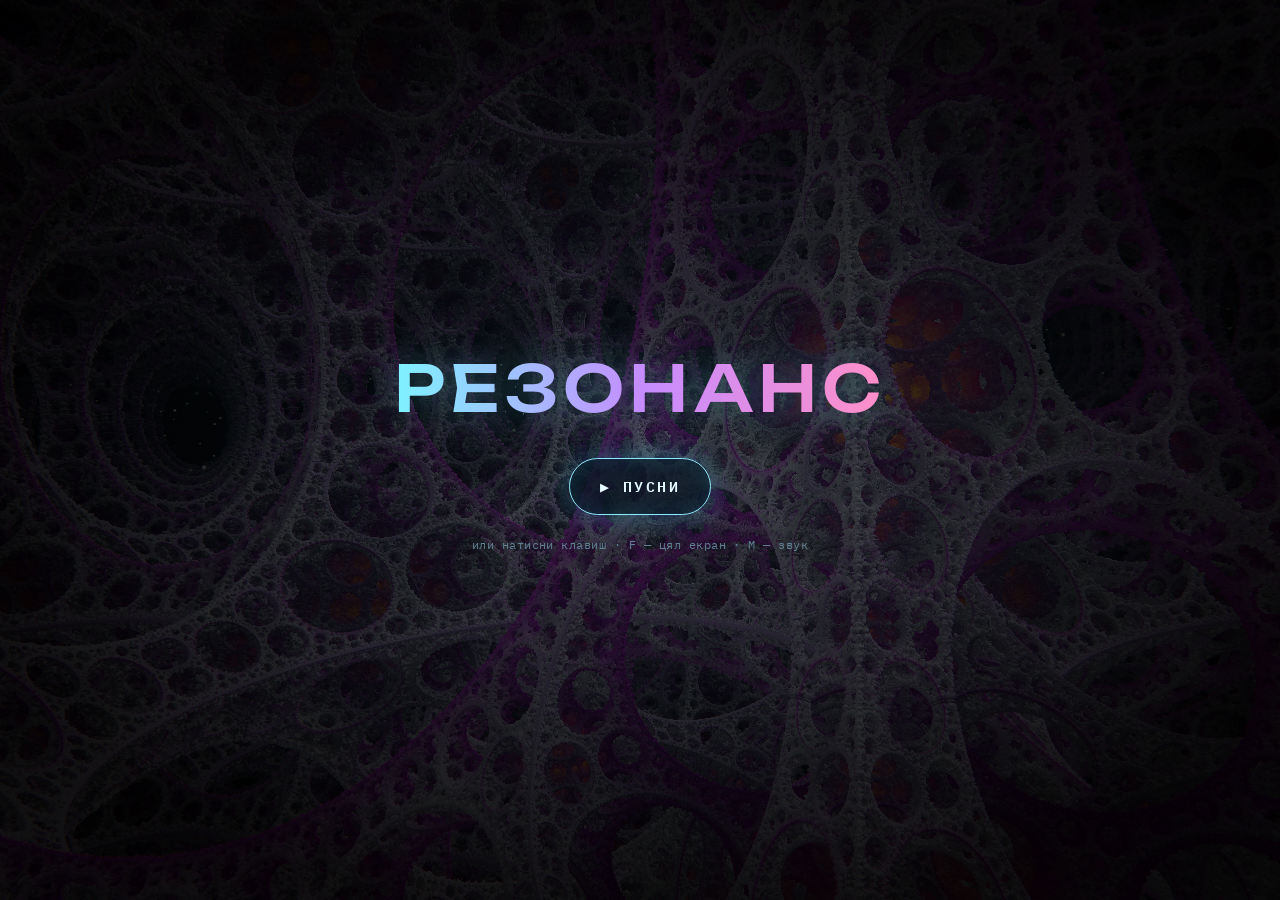
==== commit a2ab5732: "Game: fractal intro instead of the splash screen; F toggles fullscreen Intro (src/engine/intro.js, W" ====
--- a/docs/index.html
+++ b/docs/index.html
@@ -123,10 +123,26 @@
   body.has-e .acts [data-k=jump]{grid-area:3/1}
   body.has-e .acts [data-k=fire]{grid-area:3/2}
 }
+/* интро (engine/intro.js): затъмненият фрактал с надписа е и началният екран; без WebGL2 се маха и остава старият */
+#intro{position:fixed;inset:0;z-index:50;background:#000;transition:opacity .5s linear;touch-action:none;user-select:none;-webkit-user-select:none}
+#intro.gone{opacity:0;pointer-events:none}
+#intro.off{display:none}
+#intro.idle{cursor:none}
+#intro canvas{position:absolute;inset:0;width:100%;height:100%;image-rendering:auto;filter:none}
+#intro .cov{position:absolute;inset:0;display:grid;place-items:center;background:radial-gradient(ellipse at center,#0a142080 0%,#000000d8 75%);opacity:0;transition:opacity 1s}
+#intro .cov.on{opacity:1}
+#intro .pn{text-align:center;padding:24px;max-width:640px}
+#intro h1{font:500 clamp(30px,7vw,64px) Unbounded,'Russo One',sans-serif;letter-spacing:.08em;margin:0 0 30px;background:linear-gradient(90deg,#7ef3ff,#c58cff,#ff8fc8);-webkit-background-clip:text;background-clip:text;color:transparent;filter:drop-shadow(0 0 18px #6be2ff55)}
+#intro .go{padding:15px 30px;border:1px solid #8fe9ff;border-radius:40px;background:#0b1a26c0;color:#e6fbff;font:600 15px 'IBM Plex Mono',monospace;letter-spacing:.16em;cursor:pointer;box-shadow:0 0 30px #38cfff55,inset 0 0 18px #38cfff22;transition:transform .15s,box-shadow .15s}
+#intro .go:hover{transform:scale(1.04);box-shadow:0 0 44px #38cfff88,inset 0 0 18px #38cfff33}
+#intro .kh{margin-top:22px;color:#5f8193;font:12px 'IBM Plex Mono',monospace;letter-spacing:.04em}
+#intro .osd{position:absolute;left:22px;top:18px;font:500 13px 'IBM Plex Mono',monospace;letter-spacing:.08em;color:#fff;text-shadow:0 0 8px #000,0 0 16px #000;opacity:0;transition:opacity 1.2s;pointer-events:none}
+#intro .osd.on{opacity:.92;transition:opacity .3s}
 </style>
 <style>html,body{margin:0}</style>
 </head>
 <body>
+<div id="intro"><canvas></canvas><div class="cov"><div class="pn"><h1>РЕЗОНАНС</h1><button class="go">▶ ПУСНИ</button><div class="kh">или натисни клавиш · F — цял екран · M — звук</div></div></div><div class="osd"></div></div>
 <div class="wrap">
   <div class="screen"><canvas id="game" tabindex="0" aria-label="Игра Резонанс"></canvas></div>
   <div class="keys">
@@ -221,7 +237,8 @@
 const allow=f=>!f||(f==='E'&&DI===0)||(f==='N'&&DI>0)||(f==='H'&&DI===2);
 
 /* ================= AUDIO ================= */
-let AC=null,master,sfxBus,musBus,noiseBuf,muted=false,mNext=0,mStep=0,mInt=0,bossMusic=false,mTr=0,mBpm=108,mAlien=false,droneOs=[];
+let AC=null,master,sfxBus,musBus,musOut,noiseBuf,muted=false,mNext=0,mStep=0,mInt=0,bossMusic=false,mTr=0,mBpm=108,mAlien=false,droneOs=[];
+let mCue=null;   // (интро) вика се преди всяка стъпка с времето ѝ — сменя mInt точно на такта
 function initAudio(){
   if(AC){ if(AC.state==='suspended'&&state!=='paused') AC.resume(); return; }
   try{ AC=new (window.AudioContext||window.webkitAudioContext)(); }catch(e){ AC=null; return; }
@@ -229,7 +246,9 @@
   master=AC.createGain(); master.gain.value=0.85; master.connect(comp); comp.connect(AC.destination);
   const conv=AC.createConvolver(); conv.buffer=impulse(2.4,2.8); const wet=AC.createGain(); wet.gain.value=0.3; conv.connect(wet); wet.connect(master);
   sfxBus=AC.createGain(); sfxBus.gain.value=sfxOn?0.9:0; sfxBus.connect(master); const s2=AC.createGain(); s2.gain.value=0.22; sfxBus.connect(s2); s2.connect(conv);
-  musBus=AC.createGain(); musBus.gain.value=musOn?0.5:0; musBus.connect(master); const m2=AC.createGain(); m2.gain.value=0.35; musBus.connect(m2); m2.connect(conv);
+  // musOut — изходът на музиката (сила, вкл./изкл., ехо); musBus — каналът, в който се пускат нотите (сменя се при musRestart)
+  musOut=AC.createGain(); musOut.gain.value=musOn?0.5:0; musOut.connect(master); const m2=AC.createGain(); m2.gain.value=0.35; musOut.connect(m2); m2.connect(conv);
+  musBus=AC.createGain(); musBus.connect(musOut);
   noiseBuf=AC.createBuffer(1,AC.sampleRate*2,AC.sampleRate); const d=noiseBuf.getChannelData(0); for(let i=0;i<d.length;i++) d[i]=Math.random()*2-1;
   startDrone(); mNext=AC.currentTime+0.15; setInterval(mSched,30);
 }
@@ -327,8 +346,11 @@
   const g=AC.createGain(); g.gain.value=0.1; const lp=AC.createBiquadFilter(); lp.type='lowpass'; lp.frequency.value=150; lp.Q.value=4;
   const lfo=AC.createOscillator(); lfo.frequency.value=0.07; const lg=AC.createGain(); lg.gain.value=70; lfo.connect(lg); lg.connect(lp.frequency); lfo.start();
   [36.71,36.95,55].forEach(f=>{const o=AC.createOscillator(); o.type='sawtooth'; o.frequency.value=f*Math.pow(2,mTr/12); o.connect(lp); o.start(); droneOs.push([o,f]);});
-  lp.connect(g); g.connect(musBus);
-}
+  lp.connect(g); g.connect(musOut);
+}
+// музиката отначало (интрото и менюто след него): вече насрочените ноти заглъхват заедно със стария канал, новите тръгват в нов от такт 1
+function musRestart(){ if(!AC) return; const old=musBus,t=AC.currentTime; old.gain.setTargetAtTime(0,t,0.02); setTimeout(()=>{ try{ old.disconnect(); }catch(e){} },3000);
+  musBus=AC.createGain(); musBus.connect(musOut); mStep=0; mNext=t+0.05; }
 function setMusic(m){ mTr=m.tr; mBpm=m.bpm; mAlien=!!m.alien; if(AC) for(const [o,f] of droneOs) o.frequency.setTargetAtTime(f*Math.pow(2,mTr/12),AC.currentTime,0.6); }
 const PROG=[{b:38,ch:[62,65,69]},{b:34,ch:[58,62,65]},{b:36,ch:[60,64,67]},{b:33,ch:[57,61,64]}];
 const BASSPAT=[0,null,0,12,null,0,7,null,0,null,12,0,null,10,null,7];
@@ -345,7 +367,7 @@
 function mSched(){
   if(!AC||AC.state!=='running'||!musOn) return;
   if(mNext<AC.currentTime) mNext=AC.currentTime+0.05;
-  while(mNext<AC.currentTime+0.15){ const spb=60/(bossMusic?132:mBpm)/4; mPlay(mStep,mNext,spb); mNext+=spb; mStep=(mStep+1)%64; }
+  while(mNext<AC.currentTime+0.15){ const spb=60/(bossMusic?132:mBpm)/4; if(mCue) mCue(mNext); mPlay(mStep,mNext,spb); mNext+=spb; mStep=(mStep+1)%64; }
 }
 function mPlay(s,t,spb){
   const bar=Math.floor(s/16)%4, st=s%16, P=(GAME.prog||PROG)[bar], I=mInt, tr=mTr;
@@ -612,6 +634,12 @@
 const keys={}, pressed={};
 const CODES={ArrowLeft:'left',ArrowRight:'right',ArrowUp:'up',ArrowDown:'down',KeyZ:'fire',KeyX:'jump',KeyC:'crouch',KeyQ:'swap',Digit1:'w1',Digit2:'w2',Digit3:'w3',Digit4:'w4',Digit5:'w5',Digit6:'w6',KeyM:'mute',KeyN:'music',KeyB:'sfx',KeyE:'era',KeyP:'pause',Escape:'esc',Enter:'enter',Space:'enter'};
 addEventListener('keydown',e=>{ const k=CODES[e.code]; if(!k) return; e.preventDefault(); initAudio(); if(!keys[k]) pressed[k]=true; keys[k]=true; if(!e.repeat){ if(k==='mute') toggleMute(); else if(k==='music') toggleMus(); else if(k==='sfx') toggleSfx(); } });
+// F — цял екран; в приложенията за Mac и Windows — през прозореца им (rzFullscreen), иначе през браузъра
+function toggleFull(){ const d=document; let r=null; if(window.rzFullscreen) return rzFullscreen();
+  try{ if(d.fullscreenElement||d.webkitFullscreenElement) r=d.exitFullscreen?d.exitFullscreen():d.webkitExitFullscreen&&d.webkitExitFullscreen();
+  else { const el=d.documentElement; r=el.requestFullscreen?el.requestFullscreen():el.webkitRequestFullscreen&&el.webkitRequestFullscreen(); } }catch(e){}
+  if(r&&r.catch) r.catch(()=>{}); }
+addEventListener('keydown',e=>{ if(e.code!=='KeyF'||e.metaKey||e.ctrlKey||e.altKey) return; e.preventDefault(); if(!e.repeat) toggleFull(); });
 addEventListener('keyup',e=>{ const k=CODES[e.code]; if(!k) return; keys[k]=false; });
 addEventListener('blur',()=>{ for(const k in keys) keys[k]=false; if(state==='play'){ state='paused'; if(AC) AC.suspend(); } });
 cv.addEventListener('pointerdown',()=>{ initAudio(); cv.focus(); if(state==='title') pressed.enter=true; });
@@ -1950,11 +1978,11 @@
   setMusic(GAME.menuMusic||LVL.music); if(AC&&AC.state==='suspended') AC.resume(); }
 function enterGame(id,sel){ setGame(id); toMenu(sel); }
 function followLink(id){ const i=GHIST.indexOf(id); if(i>=0) GHIST.length=i; else GHIST.push(GAME.id); enterGame(id,2); }
-function menuBack(){ if(!GHIST.length){ state='title'; return; } const from=GAME.id; setGame(GHIST.pop()); toMenu(Math.max(0,menuItems().findIndex(m=>m.id===from))); }
+function menuBack(){ const from=GAME.id; setGame(GHIST.pop()); toMenu(Math.max(0,menuItems().findIndex(m=>m.id===from))); }
 function gmenuInput(){
   const it=menuItems(), n=it.length;
   if(pressed.up){ gSel=(gSel+n-1)%n; SFX.menu(); } if(pressed.down){ gSel=(gSel+1)%n; SFX.menu(); }
-  if(pressed.esc||pressed.jump){ SFX.menu(); menuBack(); return; }
+  if(pressed.esc||pressed.jump){ if(GHIST.length){ SFX.menu(); menuBack(); } else if(pressed.esc&&!(INTRO&&INTRO.open())) state='title'; return; }   // в главното меню Esc — интрото отначало (без него — старият начален екран)
   if(!ok()) return; SFX.menuOk(); const m=it[gSel];
   if(m.k==='game') followLink(m.id);
   else if(m.k==='intro') GAME.intro(true);
@@ -1978,7 +2006,7 @@
   overlay(0.62); glitchTitle('РЕЗОНАНС',W/2,96,46);
   if(blink()) centerText('Натисни Z или докосни екрана, за да започнеш',166,'600 10px "IBM Plex Mono",monospace','#f3e6cf');
   centerText('← → движение · Z стрелба · X скок · C клякане · Q оръжие',224,'600 7px "IBM Plex Mono",monospace','#7f8e97');
-  centerText('M звук · N музика · B ефекти · P / Esc пауза',238,'600 7px "IBM Plex Mono",monospace','#7f8e97');
+  centerText('M звук · N музика · B ефекти · P / Esc пауза · F цял екран',238,'600 7px "IBM Plex Mono",monospace','#7f8e97');
 }
 
 /* ================= ДВИГАТЕЛ: ЕПИЗОДИ, HUD, ОБЩИ ВРАГОВЕ =================
@@ -3605,7 +3633,7 @@
   muted=!musOn&&!sfxOn;
   for(const [id,on] of [['bmus',musOn],['bsfx',sfxOn]]){ const b=document.getElementById(id); if(b) b.classList.toggle('off',!on); }
   if(!AC) return; const t=AC.currentTime;
-  musBus.gain.setTargetAtTime(musOn?0.5:0,t,0.05); sfxBus.gain.setTargetAtTime(sfxOn?0.9:0,t,0.03);
+  musOut.gain.setTargetAtTime(musOn?0.5:0,t,0.05); sfxBus.gain.setTargetAtTime(sfxOn?0.9:0,t,0.03);
 }
 function audSet(m,s){ musOn=m; sfxOn=s; store.set('rz.audio',(m?'1':'0')+(s?'1':'0')); audT=titleT; audApply(); }
 function toggleMute(){ if(musOn||sfxOn) audSet(false,false); else audSet(true,true); }
@@ -3727,6 +3755,310 @@
   const c=R[CHT.sel]; if(c&&!c.h) centerText(c.desc,226,'600 7px "IBM Plex Mono",monospace','#cfd8dc');
   centerText('↑ ↓ избор · Z вкл./изкл. или изпълни · Esc / X назад',250,'600 7px "IBM Plex Mono",monospace','#7f8e97');
 }
+
+/* ================= ДВИГАТЕЛ · ИНТРО: фракталът „готически арки“ от визуализатора (docs/audio) =================
+   При всяко пускане, вместо стария начален екран:
+   затъмнен фрактал с надписа (като началото на /audio; 1 s от черно) → клавиш, клик или докосване → картината светва
+   и музиката на началния екран влиза за 1 s → след 4 такта музиката минава на „Битка“ и излиза 3D логото (времената са
+   като при T във визуализатора); после всичко се повтаря на всеки 16 такта — 4 „Спокойно“, логото, 12 „Битка“ (логото е на
+   такт 4, 20, 36 …), всеки път с друг случаен вид:
+   материал, появяване и украса (LOOKS) — първото е неон (светещи цветни ръбове), с пресечките (като стар телевизор). Всеки клавиш (без F и M), клик или докосване —
+   0,5 s към черно (картина и звук) → менюто и 0,5 s от черно, заедно с музиката.
+   Esc в главното меню (няма накъде назад) отваря интрото отначало — като ново пускане: без музика до натискане.
+   Шрифтът Unbounded (надписът, логото) идва от r2 (game.json); без него — Russo One.
+   Шейдърът е копие от docs/audio/index.html (FRACF[2] + FRAC, сиянието и COMP) — двете копия се поддържат поотделно.
+   Без WebGL2, в кадър (визуализаторът зарежда играта в iframe) и в проверките няма интро — остава старият екран.
+   Щом състоянието излезе от началния екран по друг път (проверките), интрото се маха веднага. */
+const INTRO=(()=>{
+  const box=document.getElementById('intro'),off=()=>{ try{ box.remove(); }catch(e){} return null; };
+  if(typeof WebGL2RenderingContext==='undefined'||window.parent!==window||!box||!box.querySelector) return off();
+  const cv2=box.querySelector('canvas'),cov=box.querySelector('.cov'),osdEl=box.querySelector('.osd');
+  const gl=cv2.getContext('webgl2',{antialias:false,alpha:false,depth:false,stencil:false,premultipliedAlpha:false,powerPreference:'high-performance'});
+  if(!gl) return off();
+  const HF=!!gl.getExtension('EXT_color_buffer_float'),TF=HF?[gl.RGBA16F,gl.RGBA,gl.HALF_FLOAT]:[gl.RGBA8,gl.RGBA,gl.UNSIGNED_BYTE];
+  const ease=x=>x*x*(3-2*x),sm=(c,v,ta,tr,dt)=>c+(v-c)*(1-Math.exp(-dt/(v>c?ta:tr)));
+
+  /* ---------- GL ---------- */
+  function mkTex(w,h,f,data){ const t=gl.createTexture(); gl.bindTexture(gl.TEXTURE_2D,t);
+    for(const [k,v] of [[gl.TEXTURE_MIN_FILTER,gl.LINEAR],[gl.TEXTURE_MAG_FILTER,gl.LINEAR],[gl.TEXTURE_WRAP_S,gl.CLAMP_TO_EDGE],[gl.TEXTURE_WRAP_T,gl.CLAMP_TO_EDGE]]) gl.texParameteri(gl.TEXTURE_2D,k,v);
+    gl.texImage2D(gl.TEXTURE_2D,0,f[0],w,h,0,f[1],f[2],data||null); return t; }
+  function rt(w,h){ const t=mkTex(w,h,TF),f=gl.createFramebuffer(); gl.bindFramebuffer(gl.FRAMEBUFFER,f);
+    gl.framebufferTexture2D(gl.FRAMEBUFFER,gl.COLOR_ATTACHMENT0,gl.TEXTURE_2D,t,0); return {t,f,w,h,tx:[1/w,1/h],del(){ gl.deleteTexture(t); gl.deleteFramebuffer(f); }}; }
+  function shd(type,src){ const s=gl.createShader(type); gl.shaderSource(s,src); gl.compileShader(s);
+    if(!gl.getShaderParameter(s,gl.COMPILE_STATUS)&&!gl.isContextLost()) throw Error('интро, шейдър: '+gl.getShaderInfoLog(s)); return s; }
+  const VSQ=`#version 300 es
+out vec2 uv;void main(){vec2 p=vec2(float((gl_VertexID<<1)&2),float(gl_VertexID&2));uv=p;gl_Position=vec4(p*2.-1.,0.,1.);}`;
+  function prog(fs){ const p=gl.createProgram(); gl.attachShader(p,shd(gl.VERTEX_SHADER,VSQ)); gl.attachShader(p,shd(gl.FRAGMENT_SHADER,HEAD+fs)); gl.linkProgram(p);
+    if(!gl.getProgramParameter(p,gl.LINK_STATUS)&&!gl.isContextLost()) throw Error('интро, връзка: '+gl.getProgramInfoLog(p)); return {p,loc:{}}; }
+  const G={};
+  function run(pr,U,dst){ const w=dst?dst.w:cv2.width,h=dst?dst.h:cv2.height; let unit=0;
+    gl.bindFramebuffer(gl.FRAMEBUFFER,dst?dst.f:null); gl.viewport(0,0,w,h); gl.useProgram(pr.p); G.uAsp=w/h;
+    for(const k in Object.assign({},G,U)){ const v=k in U?U[k]:G[k]; let l=pr.loc[k]; if(l===undefined) l=pr.loc[k]=gl.getUniformLocation(pr.p,k); if(l===null) continue;
+      if(v instanceof WebGLTexture){ gl.activeTexture(gl.TEXTURE0+unit); gl.bindTexture(gl.TEXTURE_2D,v); gl.uniform1i(l,unit++); }
+      else if(typeof v==='number') gl.uniform1f(l,v); else if(v.length===2) gl.uniform2f(l,v[0],v[1]); else if(v.length===3) gl.uniform3f(l,v[0],v[1],v[2]); else gl.uniform4f(l,v[0],v[1],v[2],v[3]); }
+    gl.drawArrays(gl.TRIANGLES,0,3); }
+
+  /* ---------- шейдъри (от docs/audio/index.html) ---------- */
+  const HEAD=`#version 300 es
+precision highp float;precision highp int;precision highp sampler2D;
+#define TAU 6.28318531
+uniform float uT,uBassA,uTrebA,uBeatHi,uAsp;
+in vec2 uv;out vec4 o;
+mat2 rot(float a){float c=cos(a),s=sin(a);return mat2(c,s,-s,c);}
+float h21(vec2 p){vec3 q=fract(vec3(p.xyx)*.1031);q+=dot(q,q.yzx+33.33);return fract((q.x+q.y)*q.z);}
+float h31(vec3 p){p=fract(p*.1031);p+=dot(p,p.zyx+31.32);return fract((p.x+p.y)*p.z);}
+vec3 pal(float t){return .5+.5*cos(TAU*(t+vec3(0.,.33,.67)));}
+`;
+  // готически арки (FRACF[2]) в шаблона FRAC; отгоре — логото: обемни букви на разстояние 1 пред камерата, със светлината на фрактала
+  const FRAC=`uniform float uTc;uniform vec4 uQ;uniform sampler2D uSdf;uniform float uLA,uLS,uLY,uLP;
+uniform float uLM,uLX,uLH,uLF,uLD,uLG,uLW,uLt,uLB;uniform vec3 uLO;   // вид на логото (вж. LOOKS): материал, украса, отместване на цвета, полет по букви, разпадане, пресечки, сияние, време, удар; отместване
+#define CY 3.3
+#define CZ 5.
+#define CW 2.3
+#define GL 1.
+#define GK 30.
+float mapA(vec3 p,out vec4 tr){float sc=1.,K=1.25+.08*uQ.z;tr=vec4(1000.);   // готически арки: сгъването на Аполониевия, накрая — цилиндри вместо плочи
+  for(int i=0;i<8;i++){p=-1.+2.*fract(.5*p+.5);float r2=dot(p,p);tr=min(tr,vec4(abs(p.x),abs(length(p.xz)-.45),abs(p.z),r2));float k=K/r2;p*=k;sc*=k;}
+  return .25*(length(p.xz)-.45)/sc;}
+float mapD(vec3 p){float sc=1.,K=1.25+.08*uQ.z;   // същото разстояние без капаните (те трябват само в крайната точка)
+  for(int i=0;i<8;i++){p=-1.+2.*fract(.5*p+.5);float r2=dot(p,p);float k=K/r2;p*=k;sc*=k;}
+  return .25*(length(p.xz)-.45)/sc;}
+void cam(float tm,out vec3 ro,out vec3 ta,out float rl){
+  ro=vec3(2.8*cos(.1+.33*tm),.4+.3*cos(.37*tm),2.8*cos(.5+.35*tm));ta=vec3(1.9*cos(1.2+.41*tm),.4+.1*cos(.27*tm),1.9*cos(2.+.38*tm));rl=.2*cos(.1*tm);}
+vec3 sky(vec3 d){vec3 c=vec3(0.);
+  for(int i=0;i<3;i++){float S=130.+float(i)*70.;vec3 q=d*S,i0=floor(q);
+    for(int z=-1;z<=1;z++)for(int y=-1;y<=1;y++)for(int x=-1;x<=1;x++){vec3 id=i0+vec3(x,y,z);
+      if(abs(length(id+.5)-S)>.5)continue;float h=h31(id+float(i)*13.);if(h<.973)continue;
+      vec3 s=normalize(id+.5+(vec3(h31(id+1.7),h31(id+5.3),h31(id+9.1))-.5)*.6)*S;
+      c+=mix(vec3(.8,.88,1.),pal(h*7.+uT*.02),.35)*smoothstep(.36,0.,length(q-s))*(.5+.5*sin(uT*(1.+h*3.)+h*50.))*(.9+.5*uTrebA);}}
+  return c;}
+// логото: 2D разстояние от текстурата (в ширини на надписа), изтеглено в дълбочина и със заоблени ръбове
+float lg2(vec2 q){vec2 hs=vec2(.675,.16875)*uLS,b=abs(q)-hs;float e=length(max(b,0.));
+  float d=texture(uSdf,clamp(q/(2.*hs)+.5,0.,1.)).r*1.35*uLS;return e>0.?sqrt(e*e+d*d):d;}   // извън кутията: долна граница (ъгълът при ръба е ≥ 90°)
+float lgZ(float x){if(uLF<=0.)return 0.;float xn=clamp(x/(1.35*uLS)+.5,0.,1.),k=clamp(fract(uLF)*1.8-xn*.8,0.,1.);k=k*k*(3.-2.*k);   // полет по букви: отляво надясно
+  return uLF<1.?3.*(1.-k):3.*k;}   // долитат от дълбочината / отлитат натам
+float lgD(vec3 q){q.z-=lgZ(q.x);float r=.008*uLS,h=.05*uLS;vec2 w=vec2(lg2(q.xy)+r,abs(q.z)-h+r);return min(max(w.x,w.y),0.)+length(max(w,0.))-r;}
+void main(){
+  vec2 sp=(uv-.5)*vec2(uAsp,1.)*2.;float tm=uTc;
+  vec3 ro,ta;float rl;cam(tm,ro,ta,rl);vec3 cw=normalize(ta-ro),cp=vec3(sin(rl),cos(rl),0.),cu=normalize(cross(cw,cp)),cv=cross(cu,cw);
+  vec3 rd=normalize(sp.x*cu+sp.y*cv+2.*cw);
+  vec4 tr;float t=.01,h=1.;
+  for(int i=0;i<300;i++){h=mapD(ro+rd*t);if(h<.0004*t||t>20.)break;t+=h*1.5;}
+  mapA(ro+rd*t,tr);
+  vec3 col=pal(.62+uT*.01)*.02;
+  if(t<20.){vec3 p=ro+rd*t;vec2 e=vec2(1.,-1.)*.0005*t;
+    vec3 n=normalize(e.xyy*mapD(p+e.xyy)+e.yyx*mapD(p+e.yyx)+e.yxy*mapD(p+e.yxy)+e.xxx*mapD(p+e.xxx));
+    float oc=0.,w=1.;for(int k=0;k<5;k++){float hh=.02+.06*float(k);oc+=(hh-4.*mapD(p+n*hh))*w;w*=.7;}
+    float key=clamp(dot(vec3(.577,.577,-.577),n),0.,1.),bac=clamp(.2+.8*dot(vec3(-.707,0.,.707),n),0.,1.),amb=.7+.3*n.y,
+      ao=pow(clamp(tr.w*CW,0.,1.),1.2)*clamp(1.-oc*1.5,0.,1.);
+    vec3 br=(vec3(.25)*amb+vec3(1.)*key*(.9+.15*uBassA)+vec3(.25)*bac)*ao;
+    vec3 c=vec3(1.);c=mix(c,pal(.08+uT*.012),clamp(CY*tr.y,0.,1.));c=mix(c,pal(.55+uT*.017),pow(clamp(1.-CZ*tr.z,0.,1.),8.));
+    col=mix(col,sqrt(max(c*br,0.)),exp(-.1*t));
+    col+=GL*pal(uT*.03+tr.w*3.)*exp(-tr.w*GK)*(.4+.8*uTrebA+.8*uBeatHi)*exp(-.2*t);}
+  if(t>14.)col+=sky(rd)*smoothstep(14.,20.,t);
+  if(uLA>0.){   // логото — винаги отпред; въртенето му (uLY, uLP) показва дълбочината, светлината е тази на фрактала
+    float cy=cos(uLY),sy=sin(uLY),cq=cos(uLP),sq=sin(uLP);mat3 R=mat3(cy,0.,-sy,0.,1.,0.,sy,0.,cy)*mat3(1.,0.,0.,0.,cq,sq,0.,-sq,cq);
+    vec2 sl=sp;if(uLG>0.){float bn=floor(sp.y*22.),fr=floor(uT*18.);sl.x+=uLG*.09*(h21(vec2(bn,fr))-.5)*step(.5,h21(vec2(bn*1.7,fr+3.)));}   // пресечки: ленти, отместени встрани
+    vec3 o2=R*(vec3(0.,0.,-1.)-uLO),d2=R*normalize(vec3(sl,2.));
+    vec2 pp=(o2+d2*(-o2.z/d2.z)).xy;float g=max(lg2(pp),0.),nz=1.;bool hit=false;
+    col*=1.-.6*uLA*uLW*exp(-g*22./uLS);   // мека сянка зад буквите — да се четат и върху светлата дантела
+    vec3 hb=vec3(.675*uLS+.03,.16875*uLS+.03,.05*uLS+.01+(uLF>0.?3.2:0.)),t1=(-hb-o2)/d2,t2=(hb-o2)/d2,tn=min(t1,t2),tf=max(t1,t2);
+    float a=max(max(tn.x,tn.y),tn.z),b=min(min(tf.x,tf.y),tf.z);
+    if(a<b&&b>0.){float s=max(a,0.);vec3 q;
+      for(int i=0;i<160;i++){q=o2+d2*s;float d=lgD(q);if(d<.0002){hit=true;break;}s+=d*(uLF>0.?.35:1.);if(s>b)break;}   // при полета разстоянието е по-грубо — по-къси стъпки
+      if(hit&&uLD>0.){nz=h31(floor(q*60./uLS))-uLD;if(nz<0.)hit=false;}   // разпадане на кубчета (като пикселите на играта)
+      if(hit){vec2 e=vec2(.0005*uLS,0.);
+        vec3 nl=normalize(vec3(lgD(q+e.xyy)-lgD(q-e.xyy),lgD(q+e.yxy)-lgD(q-e.yxy),lgD(q+e.yyx)-lgD(q-e.yyx))),nc=transpose(R)*nl,n=normalize(nc.x*cu+nc.y*cv+nc.z*cw);
+        float side=1.-smoothstep(.45,.9,abs(nl.z)),x=q.x/uLS;   // лицата — бели като стените, ръбовете и стените на буквите — във втория цвят на мрежата
+        vec3 c=mix(vec3(1.),pal(.55+uT*.017),side*.85);c=mix(c,pal(.08+uT*.012+x*.25),.22*(1.-side));
+        // светлината на фрактала (в света — сменя се, докато камерата се върти) + една спрямо камерата, отгоре вляво: ръбовете винаги се виждат
+        vec3 Lc=normalize(vec3(-.45,.6,-.65));float key=clamp(dot(vec3(.577,.577,-.577),n),0.,1.),kc=clamp(dot(Lc,nc),0.,1.),bac=clamp(.2+.8*dot(vec3(-.707,0.,.707),n),0.,1.),amb=.7+.3*n.y;
+        vec3 br=vec3(.25)*amb+vec3(.6)*key*(.9+.15*uBassA)+vec3(.65)*kc+vec3(.2)*bac,lc=sqrt(max(c*br,0.));
+        lc+=pal(uT*.03+x*.6)*pow(1.-clamp(-dot(rd,n),0.,1.),3.)*(.45+.5*uTrebA+.5*uBeatHi);
+        float spc=pow(clamp(dot(reflect(normalize(vec3(sl,2.)),nc),Lc),0.,1.),30.),fr=pow(1.-clamp(-dot(rd,n),0.,1.),3.);
+        lc+=vec3(.7)*spc;
+        if(uLM>.5){   // другите материали (повторенията)
+          if(uLM<1.5){vec3 r=reflect(rd,n);lc=mix(vec3(.06,.05,.09),pal(.55+uT*.017+uLH+r.y*.25),.55+.45*r.y)*(.6+.5*kc)+vec3(.9)*pow(max(r.y,0.),8.)+vec3(1.2)*spc+pal(uT*.03+uLH+x*.6)*fr*.6;}   // хром: отразява небе в цветовете на мрежата
+          else if(uLM<2.5){vec4 tq;mapA(q*4.+vec3(3.1,1.7,.4),tq);   // от същата дантела: лицата — с капаните на фрактала
+            vec3 c2=mix(vec3(1.),pal(.08+uT*.012+uLH),clamp(CY*tq.y,0.,1.));c2=mix(c2,pal(.55+uT*.017+uLH),pow(clamp(1.-CZ*tq.z,0.,1.),8.));
+            lc=sqrt(max(c2*br*pow(clamp(tq.w*CW,0.,1.),.6),0.))+GL*pal(uT*.03+tq.w*3.+uLH)*exp(-tq.w*GK)*(.6+.6*uTrebA)+vec3(.5)*spc;}
+          else if(uLM<3.5)lc=mix(col,pal(uLH+fr*1.6+dot(nc,vec3(.3,.6,0.))+uT*.02)*1.15,.35+.5*fr)+vec3(1.)*spc;   // преливащо стъкло: тънък слой, отзад — фракталът
+          else if(uLM<4.5)lc=vec3(.02)+pal(uLH+x*.5+uT*.03)*(side*1.6+.12)*(1.+1.2*uBeatHi)+vec3(.4)*spc;   // неон: тъмни лица, светещи ръбове
+          else{vec3 m=.45+.55*pal(uLH);lc=m*(sqrt(max(br,0.))*.75+spc*1.6)+m*fr*.5;}}   // цветен метал
+        if(uLX>1.5&&uLX<2.5)lc+=vec3(1.)*exp(-abs(x+.03*q.y/uLS-(-1.3+2.6*fract(uLt/1.7)))*18.)*.9;   // светла ивица, която минава по буквите
+        if(uLG>0.&&h21(vec2(floor(uT*18.),3.))>.7)lc=lc.brg;   // пресечките сменят и цветовете за миг
+        if(uLD>0.)lc+=pal(uLH+uT*.05)*smoothstep(.12,0.,nz)*2.;   // ръбът на разпадането свети
+        col=mix(col,lc,uLA);}}
+    float gm=(.4+.8*uTrebA+.8*uBeatHi)*(uLX>3.5?1.+2.5*uLB:1.)*uLW;
+    if(!hit)col+=GL*pal(uT*.03+uLH+pp.x/uLS*.6)*exp(-g*70./uLS)*.3*gm*uLA;   // сияние около буквите (като мрежата на фрактала)
+    if(uLX>2.5&&uLX<3.5)for(int j=1;j<=3;j++){float zj=float(j)*.2*uLS;vec2 pj=(o2+d2*((zj-o2.z)/d2.z)).xy;   // ехо: сияния назад в дълбочината
+      col+=pal(uT*.03+uLH+float(j)*.12)*exp(-abs(lg2(pj))*160./uLS)*.6*pow(.65,float(j))*uLA*uLW;}}   // очертания на буквите
+  o=vec4(col,1.);}`;
+  const BPRE=`uniform sampler2D uSrc;uniform vec2 uTx;uniform float uThr;
+void main(){vec3 c=(texture(uSrc,uv+uTx*vec2(-.5,-.5)).rgb+texture(uSrc,uv+uTx*vec2(.5,-.5)).rgb+texture(uSrc,uv+uTx*vec2(-.5,.5)).rgb+texture(uSrc,uv+uTx*vec2(.5,.5)).rgb)*.25;
+  float l=max(c.r,max(c.g,c.b));o=vec4(c*smoothstep(uThr,uThr+.8,l),1.);}`;
+  const BDOWN=`uniform sampler2D uSrc;uniform vec2 uTx;
+void main(){vec3 s=texture(uSrc,uv).rgb*4.+texture(uSrc,uv+uTx*vec2(-1,-1)).rgb+texture(uSrc,uv+uTx*vec2(1,-1)).rgb+texture(uSrc,uv+uTx*vec2(-1,1)).rgb+texture(uSrc,uv+uTx*vec2(1,1)).rgb;o=vec4(s/8.,1.);}`;
+  const BUP=`uniform sampler2D uSrc,uAdd;uniform vec2 uTx;
+void main(){vec3 s=texture(uSrc,uv+uTx*vec2(-2,0)).rgb+texture(uSrc,uv+uTx*vec2(2,0)).rgb+texture(uSrc,uv+uTx*vec2(0,-2)).rgb+texture(uSrc,uv+uTx*vec2(0,2)).rgb
+  +2.*(texture(uSrc,uv+uTx*vec2(-1,-1)).rgb+texture(uSrc,uv+uTx*vec2(1,-1)).rgb+texture(uSrc,uv+uTx*vec2(-1,1)).rgb+texture(uSrc,uv+uTx*vec2(1,1)).rgb);
+  o=vec4(s/12.+texture(uAdd,uv).rgb,1.);}`;
+  // крайният образ (COMP без калейдоскопа и ехото): сияние, хроматична аберация, тонове, винетка, зърно; uFade — към черно
+  const COMP=`uniform sampler2D uFB,uBl;uniform float uFade,uBloom,uCA,uVig,uExpo,uGrain;
+vec3 aces(vec3 x){return clamp((x*(2.51*x+.03))/(x*(2.43*x+.59)+.14),0.,1.);}
+vec2 mir(vec2 u){return 1.-abs(1.-mod(u,2.));}
+void main(){
+  vec2 d=uv-.5,su=mir(d+.5);float ca=uCA*.02*length(d);
+  vec3 c=vec3(texture(uFB,mir(.5+d*(1.+ca))).r,texture(uFB,su).g,texture(uFB,mir(.5+d*(1.-ca))).b);
+  c+=texture(uBl,su).rgb*uBloom;c*=uExpo;c=aces(c);
+  c*=1.-uVig*dot(d,d)*2.;c+=(h21(gl_FragCoord.xy+fract(uT*7.)*311.)-.5)*uGrain;
+  o=vec4(c*uFade,1.);}`;
+  let P;
+  try{ P={frac:prog(FRAC),bpre:prog(BPRE),bdown:prog(BDOWN),bup:prog(BUP),comp:prog(COMP)}; }catch(e){ console.error(e); return off(); }
+
+  /* ---------- логото: „РЕЗОНАНС“ (Unbounded, като T във визуализатора) → знаково разстояние (точно, по Felzenszwalb) ---------- */
+  const LW=1024,LH=256,SDF=mkTex(LW,LH,[gl.R16F,gl.RED,gl.FLOAT]);
+  function edt(f,w,h){ const n=Math.max(w,h),d=new Float64Array(n),v=new Int32Array(n),z=new Float64Array(n+1),g=new Float64Array(n);
+    const pass=(len,get,set)=>{ for(let i=0;i<len;i++) g[i]=get(i); let k=0; v[0]=0; z[0]=-1e20; z[1]=1e20;
+      for(let q=1;q<len;q++){ let s; do{ const r=v[k]; s=((g[q]+q*q)-(g[r]+r*r))/(2*q-2*r); }while(s<=z[k]&&--k>=0); k++; v[k]=q; z[k]=s; z[k+1]=1e20; }
+      k=0; for(let q=0;q<len;q++){ while(z[k+1]<q) k++; d[q]=(q-v[k])*(q-v[k])+g[v[k]]; } for(let i=0;i<len;i++) set(i,d[i]); };
+    for(let x=0;x<w;x++) pass(h,y=>f[y*w+x],(y,val)=>f[y*w+x]=val);
+    for(let y=0;y<h;y++) pass(w,x=>f[y*w+x],(x,val)=>f[y*w+x]=val); }
+  function mkLogo(){ const c=document.createElement('canvas'); c.width=LW; c.height=LH; const x=c.getContext('2d',{willReadFrequently:true});
+    x.font='500 132px Unbounded, "Russo One", sans-serif'; x.textAlign='center'; x.textBaseline='middle'; x.fillStyle='#fff'; x.fillText('РЕЗОНАНС',LW/2,134);
+    const a=x.getImageData(0,0,LW,LH).data,N=LW*LH,fo=new Float64Array(N),fi=new Float64Array(N),out=new Float32Array(N);
+    for(let i=0;i<N;i++){ const ins=a[i*4+3]>=128; fo[i]=ins?0:1e20; fi[i]=ins?1e20:0; }
+    edt(fo,LW,LH); edt(fi,LW,LH);
+    for(let y=0;y<LH;y++) for(let i=0;i<LW;i++){ const j=y*LW+i,al=a[j*4+3]/255;   // ред 0 на текстурата е долу; ръбът е между центровете, полупрозрачните точки — по покритието
+      out[(LH-1-y)*LW+i]=(al>0&&al<1?.5-al:al>=.5?.5-Math.sqrt(fi[j]):Math.sqrt(fo[j])-.5)/LW; }
+    gl.bindTexture(gl.TEXTURE_2D,SDF); gl.texImage2D(gl.TEXTURE_2D,0,gl.R16F,LW,LH,0,gl.RED,gl.FLOAT,out); }
+  mkLogo(); if(document.fonts&&document.fonts.load) document.fonts.load('500 132px Unbounded').then(()=>{ if(!gl.isContextLost()) mkLogo(); },()=>{});
+
+  /* ---------- размер и качество (като alloc/adapt във визуализатора: 42–57 кадъра/с чрез разделителната способност) ---------- */
+  let iw=0,ih=0,FB=null,BL=[],BU=[],qMul=1,adT=0,adN=0,adGood=0,adCool=0;
+  function alloc(){ const dpr=Math.min(devicePixelRatio||1,2),W=innerWidth,H=innerHeight;
+    const cw=Math.round(W*Math.min(dpr,1.5)),ch=Math.round(H*Math.min(dpr,1.5)); if(cv2.width!==cw||cv2.height!==ch){ cv2.width=cw; cv2.height=ch; }
+    const s=Math.min(dpr,Math.sqrt((matchMedia('(pointer:coarse)').matches?1e6:2.1e6)/(W*H)))*qMul,nw=Math.max(64,Math.round(W*s)),nh=Math.max(64,Math.round(H*s));
+    if(nw===iw&&nh===ih) return; iw=nw; ih=nh;
+    for(const r of [FB,...BL,...BU]) if(r) r.del(); FB=rt(iw,ih); BL=[]; BU=[];
+    for(let i=0,w=iw>>1,h=ih>>1;i<6&&w>2&&h>2;i++,w>>=1,h>>=1){ BL.push(rt(w,h)); BU.push(rt(w,h)); } }
+  function adapt(dt){ adT+=dt; adN++; adCool-=dt; if(adT<1.5) return; const avg=adT/adN; adT=adN=0;
+    if(avg>1/42&&qMul>.42&&adCool<=0){ qMul=Math.max(.42,qMul*.85); adGood=0; adCool=2; alloc(); }
+    else if(avg<1/57){ adGood++; if(adGood>=4&&qMul<1){ qMul=Math.min(1,qMul*1.1); adGood=0; adCool=2; alloc(); } } else adGood=0; }
+  function free(){ for(const r of [FB,...BL,...BU]) if(r) r.del(); FB=null; BL=[]; BU=[]; iw=ih=0; }
+
+  /* ---------- звук: анализ като във визуализатора (ленти, удари, „скорост на музиката“) ---------- */
+  const A={bassA:1,midA:1,trebA:1,beatLo:0,beatHi:0,vol:0,spd:.45},
+    U={an:null,fq:new Float32Array(1024),td:new Float32Array(2048),V:new Float32Array(512),Vp:new Float32Array(512),map:null,ref:-40,pk:.15,L:[0,0,0],age:0,pLo:0,pHi:0};
+  const mkDet=()=>({h:new Float32Array(48),i:0,n:0,last:-9}),dLo=mkDet(),dHi=mkDet();
+  function det(d,x,now,gap,minAbs){ const h=d.h,N=Math.min(d.n,h.length); let m=0,s=0;
+    for(let i=0;i<N;i++) m+=h[i]; m/=Math.max(1,N); for(let i=0;i<N;i++) s+=(h[i]-m)**2; s=Math.sqrt(s/Math.max(1,N));
+    h[d.i]=x; d.i=(d.i+1)%h.length; d.n++;
+    if(N>12&&x>m+1.4*s+minAbs&&now-d.last>gap){ d.last=now; return Math.min(1,.35+(x-m)/(5*s+minAbs*4+1e-6)); } return 0; }
+  function listen(){ if(U.an||!AC||!musOut) return; U.an=AC.createAnalyser(); U.an.fftSize=2048; U.an.smoothingTimeConstant=.55; U.an.minDecibels=-110; U.an.maxDecibels=-10; musOut.connect(U.an); }
+  function audio(dt,now){ U.pLo*=Math.exp(-dt/.3); U.pHi*=Math.exp(-dt/.3);
+    if(U.an){ const an=U.an,fq=U.fq,bin=AC.sampleRate/2048; an.getFloatFrequencyData(fq); an.getFloatTimeDomainData(U.td);
+      if(!U.map){ U.map=[]; const K=Math.pow(14000/30,1/512); for(let j=0;j<512;j++) U.map.push([30*Math.pow(K,j)/bin,30*Math.pow(K,j+1)/bin]); }
+      const band=(f0,f1)=>{ let s=0,n=0; for(let i=Math.max(1,Math.floor(f0/bin));i<=Math.ceil(f1/bin)&&i<1024;i++){ s+=Math.pow(10,fq[i]/10); n++; } return s/Math.max(1,n); };
+      const E=[band(25,180),band(180,2000),band(2000,10000)],nm=['bassA','midA','trebA']; U.age+=dt; const tl=Math.min(5,.25+U.age*.5);
+      for(let k=0;k<3;k++){ const L=U.L[k]=U.L[k]?U.L[k]+(E[k]-U.L[k])*(1-Math.exp(-dt/tl)):E[k]; A[nm[k]]=sm(A[nm[k]],Math.min(2.5,Math.sqrt((E[k]+1e-11)/(L+1e-11))),.3,1,dt); }
+      let mx=-200; const V=U.V,Vp=U.Vp;
+      for(let j=0;j<512;j++){ const [b0,b1]=U.map[j]; let db;
+        if(b1-b0<1){ const x=Math.min(1022,(b0+b1)/2),i=Math.floor(x),f=x-i; db=fq[i]*(1-f)+fq[i+1]*f; }
+        else{ db=-200; for(let i=Math.floor(b0);i<=Math.min(1023,Math.ceil(b1));i++) db=Math.max(db,fq[i]); }
+        V[j]=db; if(db>mx) mx=db; }
+      U.ref=mx>U.ref?U.ref+(mx-U.ref)*(1-Math.exp(-dt/.5)):Math.max(mx,U.ref-3*dt);
+      let fl=0,fh=0; for(let j=0;j<512;j++){ const v=Math.pow(Math.min(1,Math.max(0,(V[j]-(U.ref-62))/62)),1.4),df=v-Vp[j]; if(df>0){ if(j<160) fl+=df; else if(j>=290&&j<470) fh+=df; } Vp[j]=v; }
+      const sl=det(dLo,fl,now,.22,.6),sh=det(dHi,fh,now,.15,.5); if(sl) U.pLo=Math.max(U.pLo,sl); if(sh) U.pHi=Math.max(U.pHi,sh);
+      let pk=0,rms=0; for(let k=0;k<1024;k+=2){ const x=U.td[k]; rms+=x*x; pk=Math.max(pk,Math.abs(x)); }
+      U.pk=Math.max(.004,pk>U.pk?U.pk+(pk-U.pk)*(1-Math.exp(-dt/.35)):U.pk*Math.exp(-dt/3)); A.vol=sm(A.vol,Math.min(1,Math.sqrt(rms/512)*.5/U.pk*2.5),.25,.8,dt); }
+    else{ for(const k of ['bassA','midA','trebA']) A[k]=sm(A[k],1,.5,.5,dt); A.vol=sm(A.vol,0,.5,.5,dt); }
+    A.beatLo=sm(A.beatLo,U.pLo,.2,.7,dt); A.beatHi=sm(A.beatHi,U.pHi,.2,.7,dt);
+    const en=Math.min(2,Math.max(0,(A.bassA-1)*.8+(A.midA-1)*.5+A.vol*.9+A.beatLo*.6+A.beatHi*.3)); A.spd=sm(A.spd,.35+.37*Math.min(en,1.5),1.2,2,dt); }
+
+  /* ---------- вид на логото ---------- */
+  // първото (такт 4) — неон (тъмни лица, светещи цветни ръбове), винаги с пресечките (мига и се разкъсва на ленти, като стар телевизор); повторенията (на всеки 16 такта) — случаен материал, появяване и украса, без да повтарят предишните
+  // материали: 0 бяло (не се избира), 1 хром, 2 от дантелата на фрактала, 3 преливащо стъкло, 4 неон, 5 цветен метал
+  // появяване: 0 плавно, 1 обръщане от ръб, 2 букви от дълбочината, 3 завъртане, 4 падане с отскок, 5 отдалеч и покрай камерата, 6 разпадане на кубчета
+  // украса: 0 —, 1 пресечки, 2 светла ивица, 3 ехо в дълбочината, 4 пулс по ударите
+  const look0=()=>({m:4,e:0,x:1,hue:Math.random(),s:1,seed:Math.random()*100}),TTL={in:.7,hold:2.3,out:1.6},END=TTL.in+TTL.hold+TTL.out;
+  const pickN=(n,from,not)=>{ let v; do v=from+Math.floor(Math.random()*(n-from)); while(v===not&&n-from>1); return v; };
+  const newLook=p=>({m:pickN(6,1,p.m),e:pickN(7,0,p.e),x:pickN(5,0,p.x),hue:Math.random(),s:Math.random()<.5?-1:1,seed:Math.random()*100});
+  const clamp01=x=>Math.min(1,Math.max(0,x)),bounce=x=>{ const n=7.5625,d=2.75; return x<1/d?n*x*x:x<2/d?n*(x-=1.5/d)*x+.75:x<2.5/d?n*(x-=2.25/d)*x+.9375:n*(x-=2.625/d)*x+.984375; };
+  function lookPar(L,lt){   // → униформите на логото в момент lt (s) от появата му
+    const s=L.s,inK=ease(clamp01(lt/1.1)),outK=ease(clamp01((lt-(END-1.3))/1.3)),hj=n=>{ const v=Math.sin(n*127.1+L.seed*311.7)*43758.5453; return v-Math.floor(v); };
+    let la=Math.min(1,lt/TTL.in)*Math.min(1,Math.max(0,(END-lt)/TTL.out)),S=.82+lt*.05,yaw=s*(.4-.13*lt),pit=.08*Math.sin(lt*.9)-.03,O=[0,0,0],F=0,D=0,W=1;
+    if(L.e===1){ yaw=s*1.5*(1-inK)-s*1.5*outK; la=Math.min(1,lt/.4)*Math.min(1,Math.max(0,(END-lt)/.5)); S=.9; }
+    else if(L.e===2){ F=lt<1.4?Math.max(1e-3,lt/1.4)*.999:lt>END-1.4?1+Math.min(.999,(lt-(END-1.4))/1.4):0; la=Math.min(1,lt/.3)*Math.min(1,Math.max(0,(END-lt)/.3));
+      W=lt<1.4?ease(clamp01((lt-1)/.4)):1-ease(clamp01((lt-(END-1.4))/.3)); yaw=s*.15*Math.sin(lt*.7); S=.85; }
+    else if(L.e===3){ yaw=s*(Math.PI*2*(1-ease(clamp01(lt/2.6)))+.2); la=Math.min(1,lt/.5)*Math.min(1,Math.max(0,(END-lt)/TTL.out)); S=.86; }
+    else if(L.e===4){ O[1]=.7*(1-bounce(clamp01(lt/1.2)))-.9*outK*outK; la=Math.min(1,lt/.25)*Math.min(1,Math.max(0,(END-lt)/1)); yaw=s*.2*Math.sin(lt*.8); S=.86; }
+    else if(L.e===5){ const k=clamp01(lt/1.6),ok=clamp01((lt-(END-1.1))/1.1); O[2]=6*Math.pow(1-k,3)-.55*ease(ok); la=Math.min(1,lt/.6)*(1-ok); yaw=s*.25*Math.sin(lt*.6); S=.86; }
+    else if(L.e===6){ D=lt<1.4?1-lt/1.4:lt>END-1.6?(lt-(END-1.6))/1.6:0; la=Math.min(1,lt/.15)*Math.min(1,Math.max(0,(END-lt)/.15)); yaw=s*(.3-.1*lt); }
+    const G=L.x===1&&hj(Math.floor(lt*7))>.6?(.5+.5*hj(Math.floor(lt*7)+.5))*la:0,B=L.x===4?A.beatHi:0;
+    return {uLA:la,uLS:S*(1+.07*B)*Math.min(1,iw/ih/1.25),uLY:yaw,uLP:pit,uLO:O,uLM:L.m,uLX:L.x,uLH:L.hue,uLF:F,uLD:D,uLG:G,uLW:W,uLt:lt,uLB:B}; }
+
+  /* ---------- ход ---------- */
+  let V,ph='done',T=0,tc=0,t0=0,tOut=0,tB=Infinity,tBT=Infinity,barD=2,tL=-1,lk=0,look=null,raf=0,last=0,idleT=0,osdT=0,swAt=-1,tLac=-1,dead=false,swl=[];
+  const master0=.85, acNow=()=>AC?AC.currentTime:0;
+  function ramp(v,d){ if(!AC||!master) return; const t=AC.currentTime,g=master.gain; g.cancelScheduledValues(t); g.setValueAtTime(g.value,t); g.linearRampToValueAtTime(v,t+d); }
+  // отначало — при зареждане и с Esc от главното меню: случайни гама, място по пътя и фаза на „дишането“ (K); музиката — заглушена до натискане
+  function open(){ if(dead) return false; if(ph!=='done') return true;
+    V={h:Math.random(),c:Math.random()*60,q:Math.random()*370}; ph='cover'; T=0; tc=V.c; tB=tBT=Infinity; tL=-1; lk=0; look=null; swAt=-1; swl=[]; last=performance.now(); idleT=0;
+    state='title'; mCue=null; mInt=0; bossMusic=false; ramp(0,.12); if(AC) mNext=AC.currentTime+1e6; qMul=1; alloc();   // музиката спира (нищо ново не се насрочва) до натискане
+    box.classList.remove('off','gone','idle'); cov.classList.remove('on'); setTimeout(()=>{ if(ph==='cover') cov.classList.add('on'); },30);
+    addEventListener('keydown',onKey,true); addEventListener('resize',alloc); raf=requestAnimationFrame(frame); return true; }
+  function start(){ if(ph!=='cover') return; ph='run'; t0=T; cov.classList.remove('on');
+    if(store.get('rz.audio','')==='') audSet(true,true);   // никога не е избирал — интрото е с музика (като M); иначе — неговият избор
+    initAudio(); const spb=60/mBpm/4; barD=16*spb; tBT=T+.05+64*spb;
+    if(AC){ const t=AC.currentTime; master.gain.cancelScheduledValues(t); master.gain.setValueAtTime(0,t); master.gain.linearRampToValueAtTime(master0,t+1);
+      musRestart(); mInt=0; bossMusic=false; const s0=mNext; tB=s0+64*spb;
+      mCue=x=>{ const b=Math.floor((x-s0)/barD+1e-4),v=b%16<4?0:1; if(v!==mInt){ mInt=v; if(swl.length<20) swl.push([+(x-s0).toFixed(3),v]); } if(b===4&&swAt<0) swAt=x; }; listen(); } }   // кръг от 16 такта: 4 „Спокойно“, 12 „Битка“ — точно на такта   // 4 такта „Спокойно“, после „Битка“ — точно на такта
+  function skip(){ if(ph!=='run') return; ph='out'; tOut=T; mCue=null; ramp(0,.5); }
+  function toMenuNow(){ ph='menu'; initAudio(); toMenu(modeSel+2); musRestart(); ramp(master0,.5);   // като Z на стария начален екран; музиката на менюто — отначало
+    box.classList.add('gone'); setTimeout(finish,550); }
+  function finish(){ if(ph==='done') return; const was=ph; ph='done'; cancelAnimationFrame(raf); mCue=null;
+    if(was!=='menu'&&AC&&master){ const g=master.gain; g.cancelScheduledValues(AC.currentTime); g.setValueAtTime(master0,AC.currentTime); }
+    removeEventListener('keydown',onKey,true); removeEventListener('resize',alloc);
+    if(U.an){ try{ musOut.disconnect(U.an); }catch(e){} U.an=null; }
+    if(AC&&mNext>AC.currentTime+60) mNext=AC.currentTime+.05;   // спряната в началния екран музика продължава
+    free(); box.classList.add('off'); if(typeof cv.focus==='function') cv.focus(); }
+  function osd(s){ osdEl.textContent=s; osdEl.classList.add('on'); clearTimeout(osdT); osdT=setTimeout(()=>osdEl.classList.remove('on'),1500); }
+  function onKey(e){ if(ph==='menu'||ph==='done') return;
+    if(e.code==='KeyF') return;                                     // цял екран — на играта (input.js)
+    e.stopImmediatePropagation(); if(e.metaKey||e.ctrlKey||e.altKey) return;   // съчетанията — на браузъра, но не и на играта
+    e.preventDefault(); if(e.repeat||/^(Shift|Control|Alt|Meta|CapsLock)$/.test(e.key)) return;
+    if(e.code==='KeyM'){ toggleMute(); osd(musOn||sfxOn?'звук вкл.':'звук изкл.'); return; }
+    if(ph==='cover') start(); else skip(); }
+  box.addEventListener('click',e=>{ e.preventDefault(); if(ph==='cover') start(); else if(ph!=='done') skip(); });   // click: на iPhone звукът тръгва само от него
+  box.addEventListener('mousemove',()=>{ box.classList.remove('idle'); idleT=T; });
+  cv2.addEventListener('webglcontextlost',()=>{ dead=true; if(ph!=='done'&&ph!=='menu') finish(); });   // без картина — старият начален екран
+  if(matchMedia('(pointer:coarse)').matches) box.querySelector('.kh').textContent='или докосни екрана';
+
+  function frame(now){ raf=requestAnimationFrame(frame); const dt=Math.min(.05,Math.max(.001,(now-last)/1000)); last=now; T+=dt;
+    if(state!=='title'&&ph!=='menu'){ finish(); return; }   // извън началния екран по друг път (проверките) — интрото изчезва
+    audio(dt,T); tc+=dt*(.035+.11*A.spd);
+    if(ph==='run'&&T-idleT>3) box.classList.add('idle');
+    let fade=ph==='cover'?Math.min(1,T):1,expo=.55;
+    if(ph!=='cover'){ expo=.55+.45*ease(Math.min(1,(T-t0)/1));
+      const nowB=AC?acNow():T,b0=AC?tB:tBT;   // логото: такт 4, после на всеки 16 (20, 36 …) — там, където влиза „Битка“
+      if(!AC) mInt=Math.floor((T-tBT)/barD+4)%16<4?0:1;
+      if(nowB>=b0+lk*16*barD){ while(nowB>=b0+(lk+1)*16*barD) lk++; tL=T-(nowB-(b0+lk*16*barD)); if(!lk) tLac=acNow(); look=lk?newLook(look):look0(); lk++; }
+      if(ph==='out'){ fade=Math.max(0,1-(T-tOut)/.5); if(fade<=0) toMenuNow(); } }
+    if(ph==='menu') fade=0;
+    const lt=V.hold!=null?V.hold:tL<0?-1:T-tL,tq=T+V.q,LP=lt<0||lt>END?{uLA:0}:lookPar(V.look||look,lt);
+    Object.assign(G,{uT:T,uBassA:A.bassA,uTrebA:A.trebA,uBeatHi:A.beatHi});
+    run(P.frac,Object.assign({uT:T+V.h*100,uTc:tc,uQ:[Math.sin(tq*.031),Math.sin(tq*.023+1),Math.sin(tq*.017+2),Math.sin(tq*.027+3)],uSdf:SDF},LP),FB);
+    run(P.bpre,{uSrc:FB.t,uTx:FB.tx,uThr:.55},BL[0]);
+    for(let i=1;i<BL.length;i++) run(P.bdown,{uSrc:BL[i-1].t,uTx:BL[i-1].tx},BL[i]);
+    let src=BL[BL.length-1]; for(let i=BL.length-2;i>=0;i--){ run(P.bup,{uSrc:src.t,uTx:src.tx,uAdd:BL[i].t},BU[i]); src=BU[i]; }
+    run(P.comp,{uFB:FB.t,uBl:src.t,uFade:fade,uBloom:.15*.3,uCA:.1*(1+.5*Math.max(A.beatLo,A.beatHi*.7)),uVig:.35,uExpo:1.3*expo,uGrain:.03},null);
+    adapt(dt); }
+  open();
+  return {open,get ph(){ return ph; },get T(){ return T; },start,skip,finish,dbg:o=>{ if(o.tL!=null) tL=o.tL; if(o.tc!=null) tc=o.tc; if(o.q!=null) V.q=o.q; if(o.h!=null) V.h=o.h;
+    if('hold' in o) V.hold=o.hold; if('look' in o) V.look=o.look;
+    return {T,tL,tc,V,qMul,iw,ih,t0,tB,swAt,swl,barD,tLac,lk,look,mInt,mStep,ac:acNow(),gain:master?master.gain.value:null,musOn}; }};
+})();
 
 /* ================= ИГРА: r1 ================= */
 {
@@ -11482,7 +11814,7 @@
 loadMenuLevel(); totals={time:0,shots:0,hits:0,kills:0,deaths:0};
 if(document.fonts&&document.fonts.load){ Promise.all([document.fonts.load('10px "Russo One"'),document.fonts.load('600 10px "IBM Plex Mono"'),document.fonts.load('10px "Unbounded"'),document.fonts.load('700 10px "Oswald"'),document.fonts.load('700 10px "Exo 2"'),document.fonts.load('700 10px "Comfortaa"'),document.fonts.load('700 10px "Philosopher"'),document.fonts.load('700 10px "Pixelify Sans"'),document.fonts.load('700 10px "Jura"')]).then(()=>{ prerender(); }).catch(()=>{}); }
 document.addEventListener('visibilitychange',()=>{ if(document.hidden&&state==='play'){ state='paused'; if(AC) AC.suspend(); } });
-window.__rz={get GAME(){return GAME},GAMES,GHIST,setGame,enterGame,toMenu,menuItems,get gSel(){return gSel},hurtEnemy,get ECHO(){return ECHO},get PLATES(){return PLATES},get LIGHTS(){return LIGHTS},get TERMS(){return TERMS},get ALARM(){return ALARM},get NOISE(){return NOISE},get MST(){return MST},get FLOOD(){return FLOOD},get ESC(){return ESC},get CHASE(){return CHASE},get ERA(){return ERA},get FLIP(){return FLIP},get GENS(){return GENS},get LEVERS(){return LEVERS},get SHIFT(){return SHIFT},get ALLIES(){return ALLIES},switchEra,flipWorld,isWater,get pickups(){return pickups},get scientists(){return scientists},get barks(){return barks},solidAt,startBoss,respawn,get cp(){return cp},hurtBoss,get musOn(){return musOn},get AC(){return AC},get musBus(){return musBus},get sfxBus(){return sfxBus},get sfxOn(){return sfxOn},toggleMute,toggleMus,toggleSfx,svLoad,svSave,svClear,svEnter,svItems,get svSel(){return svSel},get svConf(){return svConf},get DI(){return DI},get survLives(){return survLives},get survSeed(){return survSeed},get keys(){return keys},get pressed(){return pressed},frame,get levels(){return GLV},get unl(){return gUnl},resetClock(){titleT=0;acc=0;},svValidate,elecOn,CHT,chtSet,chtDo,chtUnlock,hurtPlayer,finishTraining,get TRN(){return TRN},get msg(){return msg},get grav(){return G},completeLevel,get bmiss(){return bmiss},get LI(){return LI},startSurv,genLevel,svPlan,epGen,get epSeed(){return epSeed},get epFix(){return epFix},set epFix(v){epFix=v},get survK(){return survK},get survScore(){return survScore},set survSeed(v){survSeed=v},get LVL(){return LVL},get lifts(){return lifts},get tracks(){return tracks},get trains(){return trains},get gateOpen(){return gateOpen},get rockets(){return rockets},clearPressed,loadLevel,get map(){return map},get LV(){return LV},get player(){return player},get state(){return state},set state(v){state=v},get boss(){return boss},get enemies(){return enemies},get exitPortal(){return exitPortal},get enc(){return enc},update,setDiff(i){DI=i;D=DIFFS[i];},startEpisode,get cam(){return cam},set cam(v){cam=v},render,groundY};
+window.__rz={get GAME(){return GAME},get intro(){return INTRO},GAMES,GHIST,setGame,enterGame,toMenu,menuItems,get gSel(){return gSel},hurtEnemy,get ECHO(){return ECHO},get PLATES(){return PLATES},get LIGHTS(){return LIGHTS},get TERMS(){return TERMS},get ALARM(){return ALARM},get NOISE(){return NOISE},get MST(){return MST},get FLOOD(){return FLOOD},get ESC(){return ESC},get CHASE(){return CHASE},get ERA(){return ERA},get FLIP(){return FLIP},get GENS(){return GENS},get LEVERS(){return LEVERS},get SHIFT(){return SHIFT},get ALLIES(){return ALLIES},switchEra,flipWorld,isWater,get pickups(){return pickups},get scientists(){return scientists},get barks(){return barks},solidAt,startBoss,respawn,get cp(){return cp},hurtBoss,get musOn(){return musOn},get AC(){return AC},get musBus(){return musBus},get sfxBus(){return sfxBus},get sfxOn(){return sfxOn},toggleMute,toggleMus,toggleSfx,svLoad,svSave,svClear,svEnter,svItems,get svSel(){return svSel},get svConf(){return svConf},get DI(){return DI},get survLives(){return survLives},get survSeed(){return survSeed},get keys(){return keys},get pressed(){return pressed},frame,get levels(){return GLV},get unl(){return gUnl},resetClock(){titleT=0;acc=0;},svValidate,elecOn,CHT,chtSet,chtDo,chtUnlock,hurtPlayer,finishTraining,get TRN(){return TRN},get msg(){return msg},get grav(){return G},completeLevel,get bmiss(){return bmiss},get LI(){return LI},startSurv,genLevel,svPlan,epGen,get epSeed(){return epSeed},get epFix(){return epFix},set epFix(v){epFix=v},get survK(){return survK},get survScore(){return survScore},set survSeed(v){survSeed=v},get LVL(){return LVL},get lifts(){return lifts},get tracks(){return tracks},get trains(){return trains},get gateOpen(){return gateOpen},get rockets(){return rockets},clearPressed,loadLevel,get map(){return map},get LV(){return LV},get player(){return player},get state(){return state},set state(v){state=v},get boss(){return boss},get enemies(){return enemies},get exitPortal(){return exitPortal},get enc(){return enc},update,setDiff(i){DI=i;D=DIFFS[i];},startEpisode,get cam(){return cam},set cam(v){cam=v},render,groundY};
 for(const g of GAMES) if(g.debug) Object.defineProperties(window.__rz,Object.getOwnPropertyDescriptors(g.debug));
 requestAnimationFrame(frame);
 })();
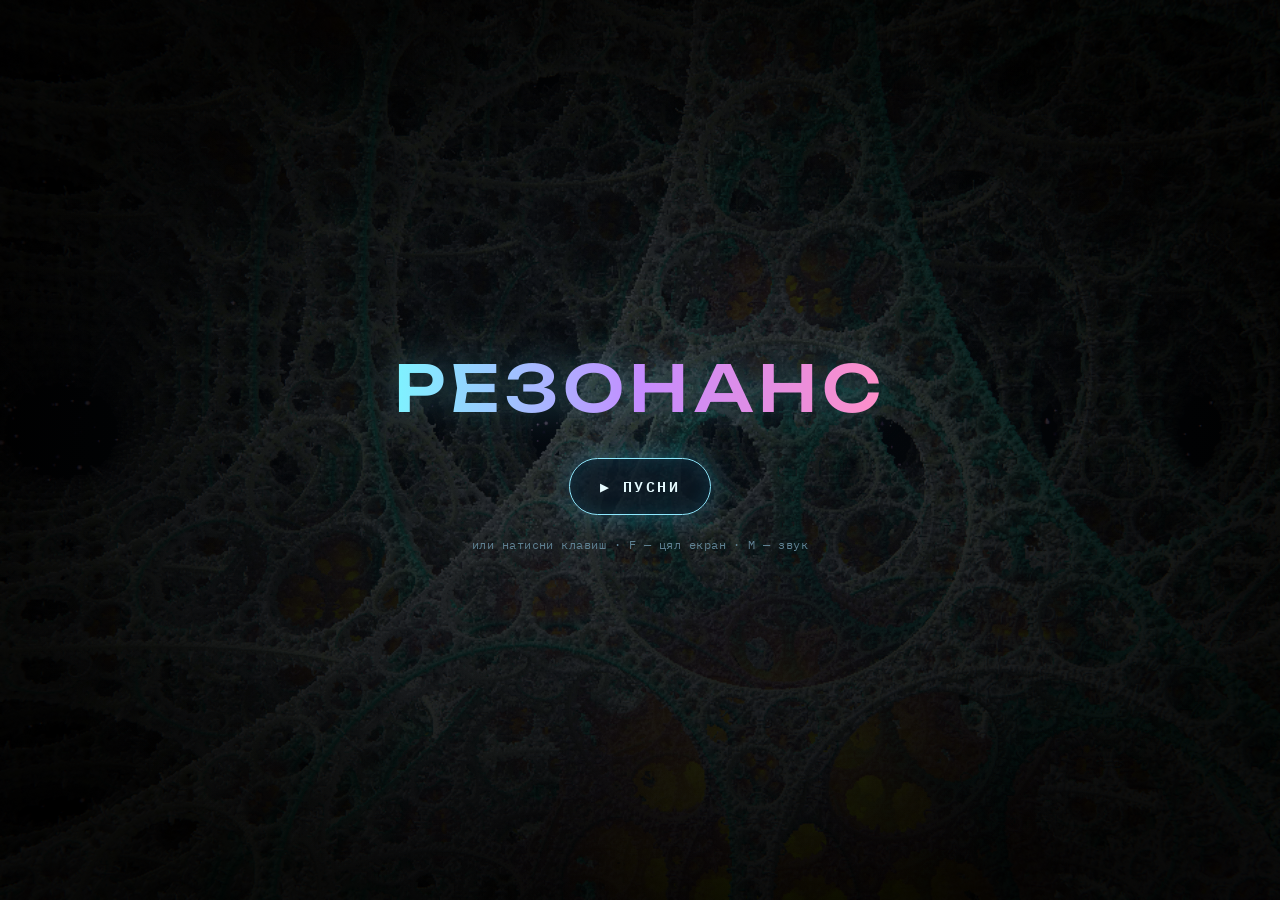
==== commit a079c8a8: "Game intro: quality works like "auto" in the visualizer Under load, resolution drops to 60% per side" ====
--- a/docs/index.html
+++ b/docs/index.html
@@ -3934,17 +3934,51 @@
     gl.bindTexture(gl.TEXTURE_2D,SDF); gl.texImage2D(gl.TEXTURE_2D,0,gl.R16F,LW,LH,0,gl.RED,gl.FLOAT,out); }
   mkLogo(); if(document.fonts&&document.fonts.load) document.fonts.load('500 132px Unbounded').then(()=>{ if(!gl.isContextLost()) mkLogo(); },()=>{});
 
-  /* ---------- размер и качество (като alloc/adapt във визуализатора: 42–57 кадъра/с чрез разделителната способност) ---------- */
-  let iw=0,ih=0,FB=null,BL=[],BU=[],qMul=1,adT=0,adN=0,adGood=0,adCool=0;
+  /* ---------- размер и качество — като „авто“ (Q) във визуализатора ----------
+     При задъхване: по-ниска разделителна способност до 60% по страна → 30 к/с → до 42% → 20 к/с; връщането — по обратния път.
+     Кадрите са равна част от опресняването на екрана, с таван 60. Ако по-малко точки не помагат (процесорът, таван от браузъра) —
+     разделителната способност се връща и падат кадрите. Колко струва кадърът при свалени кадри: времето на видеокартата, ако е
+     правдоподобно (в Chrome на Mac не е), иначе проба за 1,5 s на пълни кадри; след неуспешна — двойно по-късно, след 3 — край. */
+  let iw=0,ih=0,FB=null,BL=[],BU=[],qMul=1,adT=0,adN=0,adGood=0,adCool=0,adSkip=1,adNo=0,adQs=1,adRes=0,adResW=0,qNg=0,
+    vI=1/60,fDiv=1,rawL=0,cal=12,calA=[],lastR=0,prT=12,prI=12,prF=0,prOn=0;
   function alloc(){ const dpr=Math.min(devicePixelRatio||1,2),W=innerWidth,H=innerHeight;
     const cw=Math.round(W*Math.min(dpr,1.5)),ch=Math.round(H*Math.min(dpr,1.5)); if(cv2.width!==cw||cv2.height!==ch){ cv2.width=cw; cv2.height=ch; }
     const s=Math.min(dpr,Math.sqrt((matchMedia('(pointer:coarse)').matches?1e6:2.1e6)/(W*H)))*qMul,nw=Math.max(64,Math.round(W*s)),nh=Math.max(64,Math.round(H*s));
     if(nw===iw&&nh===ih) return; iw=nw; ih=nh;
     for(const r of [FB,...BL,...BU]) if(r) r.del(); FB=rt(iw,ih); BL=[]; BU=[];
     for(let i=0,w=iw>>1,h=ih>>1;i<6&&w>2&&h>2;i++,w>>=1,h>>=1){ BL.push(rt(w,h)); BU.push(rt(w,h)); } }
-  function adapt(dt){ adT+=dt; adN++; adCool-=dt; if(adT<1.5) return; const avg=adT/adN; adT=adN=0;
-    if(avg>1/42&&qMul>.42&&adCool<=0){ qMul=Math.max(.42,qMul*.85); adGood=0; adCool=2; alloc(); }
-    else if(avg<1/57){ adGood++; if(adGood>=4&&qMul<1){ qMul=Math.min(1,qMul*1.1); adGood=0; adCool=2; alloc(); } } else adGood=0; }
+  const frB=()=>Math.max(1,Math.round(1/60/vI)),frT=()=>frB()*fDiv*vI;   // делител до 60 к/с; времето на кадъра
+  function snapHz(x){ let b=60; for(const r of [240,165,144,120,100,90,75,60,50,48,30,24]) if(Math.abs(1/r-x)<Math.abs(1/b-x)) b=r; return 1/b; }
+  function qCal(){ cal=12; calA=[]; }   // ново измерване на опресняването на екрана (12 кадъра без рисуване)
+  function fpGate(now){ const ri=(now-rawL)/1000; rawL=now;   // пропуснат кадър? (по-малко кадри; измерване на опресняването)
+    if(cal>0){ if(ri>0&&ri<.1) calA.push(ri); if(--cal===0){ calA.sort((a,b)=>a-b); vI=snapHz(calA[calA.length>>1]||1/60); adSkip=1; } last=now; return true; }
+    const n=frB()*fDiv; if(n>1&&(now-lastR)/1000<(n-.5)*vI) return true; lastR=now; return false; }
+  const TQ=gl.getExtension('EXT_disjoint_timer_query_webgl2'); let tqP=[],tqA=0,tqN=0,tqOn=false,tqBad=0;   // времето на видеокартата
+  function tqBegin(){ if(!TQ||tqP.length>5) return; const q=gl.createQuery(); gl.beginQuery(TQ.TIME_ELAPSED_EXT,q); tqP.push(q); tqOn=true; }
+  function tqEnd(){ if(tqOn){ gl.endQuery(TQ.TIME_ELAPSED_EXT); tqOn=false; }
+    while(tqP.length&&gl.getQueryParameter(tqP[0],gl.QUERY_RESULT_AVAILABLE)){ const q=tqP.shift(); if(!gl.getParameter(TQ.GPU_DISJOINT_EXT)){ tqA+=gl.getQueryParameter(q,gl.QUERY_RESULT)/1e9; tqN++; } gl.deleteQuery(q); } }
+  function qSet(q,f,res){ if(q!==qMul){ qMul=q; alloc(); } fDiv=f; adT=adN=0; adCool=2; adGood=0; adRes=res||0; adResW=2; }
+  function qDown(avg){ if(!qNg){ if(!adNo) adQs=qMul;
+      if(fDiv===1&&qMul>.601) return qSet(Math.max(.6,qMul*.85),1,avg);
+      if(fDiv===2&&qMul>.421) return qSet(Math.max(.42,qMul*.85),2,avg); }
+    if(fDiv<3) qSet(qMul,fDiv+1); }
+  function qUp(C){ let q=qMul,f=fDiv;   // по-нагоре, ако ще се побере с 20% резерв (C — колко струва кадърът сега)
+    if(!qNg){ if(f===3) f=2; else if(f===2&&qMul<.599) q=Math.min(.6,qMul*1.1); else f=1; } else f=Math.max(1,f-1);
+    if((q!==qMul||f!==fDiv)&&C*(q/qMul)**2<=.8*frB()*f*vI){ qSet(q,f); if(f===1&&q>=.6) qNg=0; return true; } return false; }
+  function adapt(dt){
+    if(adSkip||document.hidden){ adT=adN=0; tqA=tqN=0; adSkip=0; return; }
+    adT+=dt; adN++; adCool-=dt; prT-=dt; if(adT<1.5) return;
+    const avg=adT/adN; let gpu=tqN>4&&!qNg?tqA/tqN:0; adT=adN=0; tqA=tqN=0; if(gpu>1.1*avg) tqBad=1; if(tqBad) gpu=0;   // таймерът показва повече от кадъра — не му се вярва
+    if(prOn){ const f=prOn; prOn=0; fDiv=f; adCool=2;   // проба на пълни кадри; неуспешна — следващата след двойно време, след 3 поредни — край
+      if(qUp(avg<1.05*frB()*vI?0:avg)){ prF=0; prI=12; } else { prF++; prI*=2; } prT=prI; return; }
+    if(adRes&&--adResW>0) return;   // ефектът от по-малко точки — едва във втория прозорец
+    if(adRes){ const r=avg/adRes; adRes=0; if(r<.9) adNo=0; else if(r>.97&&++adNo>=2){ qNg=1; adNo=0; qSet(adQs,fDiv); return; } }   // с 28% по-малко точки — не по-евтино: пречката е другаде
+    const tI=frT();
+    if(avg>(fDiv===1?1.4:1.15)*tI&&adCool<=0) return qDown(avg);
+    if(fDiv===1){ if(avg<1.05*tI&&(!gpu||gpu*1.21<=.85*tI)){ if(++adGood>=4&&qMul<1) qSet(Math.min(1,qMul*1.1),1); } else adGood=0; return; }
+    if(adCool<=0){ if(gpu) qUp(gpu); else if(prT<=0&&prF<3){ prOn=fDiv; fDiv=1; adT=adN=0; } } }
+  function onResize(){ alloc(); qCal(); }
+  function onVis(){ if(document.visibilityState==='visible') qCal(); }
   function free(){ for(const r of [FB,...BL,...BU]) if(r) r.del(); FB=null; BL=[]; BU=[]; iw=ih=0; }
 
   /* ---------- звук: анализ като във визуализатора (ленти, удари, „скорост на музиката“) ---------- */
@@ -4005,9 +4039,10 @@
   // отначало — при зареждане и с Esc от главното меню: случайни гама, място по пътя и фаза на „дишането“ (K); музиката — заглушена до натискане
   function open(){ if(dead) return false; if(ph!=='done') return true;
     V={h:Math.random(),c:Math.random()*60,q:Math.random()*370}; ph='cover'; T=0; tc=V.c; tB=tBT=Infinity; tL=-1; lk=0; look=null; swAt=-1; swl=[]; last=performance.now(); idleT=0;
-    state='title'; mCue=null; mInt=0; bossMusic=false; ramp(0,.12); if(AC) mNext=AC.currentTime+1e6; qMul=1; alloc();   // музиката спира (нищо ново не се насрочва) до натискане
+    state='title'; mCue=null; mInt=0; bossMusic=false; ramp(0,.12); if(AC) mNext=AC.currentTime+1e6;
+    qMul=1; fDiv=1; qNg=0; adNo=0; adRes=0; prOn=0; prT=prI=12; prF=0; qCal(); alloc();   // музиката спира (нищо ново не се насрочва) до натискане
     box.classList.remove('off','gone','idle'); cov.classList.remove('on'); setTimeout(()=>{ if(ph==='cover') cov.classList.add('on'); },30);
-    addEventListener('keydown',onKey,true); addEventListener('resize',alloc); raf=requestAnimationFrame(frame); return true; }
+    addEventListener('keydown',onKey,true); addEventListener('resize',onResize); document.addEventListener('visibilitychange',onVis); raf=requestAnimationFrame(frame); return true; }
   function start(){ if(ph!=='cover') return; ph='run'; t0=T; cov.classList.remove('on');
     if(store.get('rz.audio','')==='') audSet(true,true);   // никога не е избирал — интрото е с музика (като M); иначе — неговият избор
     initAudio(); const spb=60/mBpm/4; barD=16*spb; tBT=T+.05+64*spb;
@@ -4019,7 +4054,7 @@
     box.classList.add('gone'); setTimeout(finish,550); }
   function finish(){ if(ph==='done') return; const was=ph; ph='done'; cancelAnimationFrame(raf); mCue=null;
     if(was!=='menu'&&AC&&master){ const g=master.gain; g.cancelScheduledValues(AC.currentTime); g.setValueAtTime(master0,AC.currentTime); }
-    removeEventListener('keydown',onKey,true); removeEventListener('resize',alloc);
+    removeEventListener('keydown',onKey,true); removeEventListener('resize',onResize); document.removeEventListener('visibilitychange',onVis);
     if(U.an){ try{ musOut.disconnect(U.an); }catch(e){} U.an=null; }
     if(AC&&mNext>AC.currentTime+60) mNext=AC.currentTime+.05;   // спряната в началния екран музика продължава
     free(); box.classList.add('off'); if(typeof cv.focus==='function') cv.focus(); }
@@ -4035,8 +4070,10 @@
   cv2.addEventListener('webglcontextlost',()=>{ dead=true; if(ph!=='done'&&ph!=='menu') finish(); });   // без картина — старият начален екран
   if(matchMedia('(pointer:coarse)').matches) box.querySelector('.kh').textContent='или докосни екрана';
 
-  function frame(now){ raf=requestAnimationFrame(frame); const dt=Math.min(.05,Math.max(.001,(now-last)/1000)); last=now; T+=dt;
+  function frame(now){ raf=requestAnimationFrame(frame);
     if(state!=='title'&&ph!=='menu'){ finish(); return; }   // извън началния екран по друг път (проверките) — интрото изчезва
+    if(fpGate(now)) return; tqBegin();
+    const rdt=Math.min(.5,Math.max(.001,(now-last)/1000)),dt=Math.min(.05,rdt); last=now; T+=dt;   // rdt — истинското време (за качеството), dt — за анимацията
     audio(dt,T); tc+=dt*(.035+.11*A.spd);
     if(ph==='run'&&T-idleT>3) box.classList.add('idle');
     let fade=ph==='cover'?Math.min(1,T):1,expo=.55;
@@ -4053,11 +4090,11 @@
     for(let i=1;i<BL.length;i++) run(P.bdown,{uSrc:BL[i-1].t,uTx:BL[i-1].tx},BL[i]);
     let src=BL[BL.length-1]; for(let i=BL.length-2;i>=0;i--){ run(P.bup,{uSrc:src.t,uTx:src.tx,uAdd:BL[i].t},BU[i]); src=BU[i]; }
     run(P.comp,{uFB:FB.t,uBl:src.t,uFade:fade,uBloom:.15*.3,uCA:.1*(1+.5*Math.max(A.beatLo,A.beatHi*.7)),uVig:.35,uExpo:1.3*expo,uGrain:.03},null);
-    adapt(dt); }
+    tqEnd(); adapt(rdt); }
   open();
   return {open,get ph(){ return ph; },get T(){ return T; },start,skip,finish,dbg:o=>{ if(o.tL!=null) tL=o.tL; if(o.tc!=null) tc=o.tc; if(o.q!=null) V.q=o.q; if(o.h!=null) V.h=o.h;
     if('hold' in o) V.hold=o.hold; if('look' in o) V.look=o.look;
-    return {T,tL,tc,V,qMul,iw,ih,t0,tB,swAt,swl,barD,tLac,lk,look,mInt,mStep,ac:acNow(),gain:master?master.gain.value:null,musOn}; }};
+    return {T,tL,tc,V,qMul,fDiv,vI,qNg,prF,prI,prOn,tqBad,iw,ih,t0,tB,swAt,swl,barD,tLac,lk,look,mInt,mStep,ac:acNow(),gain:master?master.gain.value:null,musOn}; }};
 })();
 
 /* ================= ИГРА: r1 ================= */
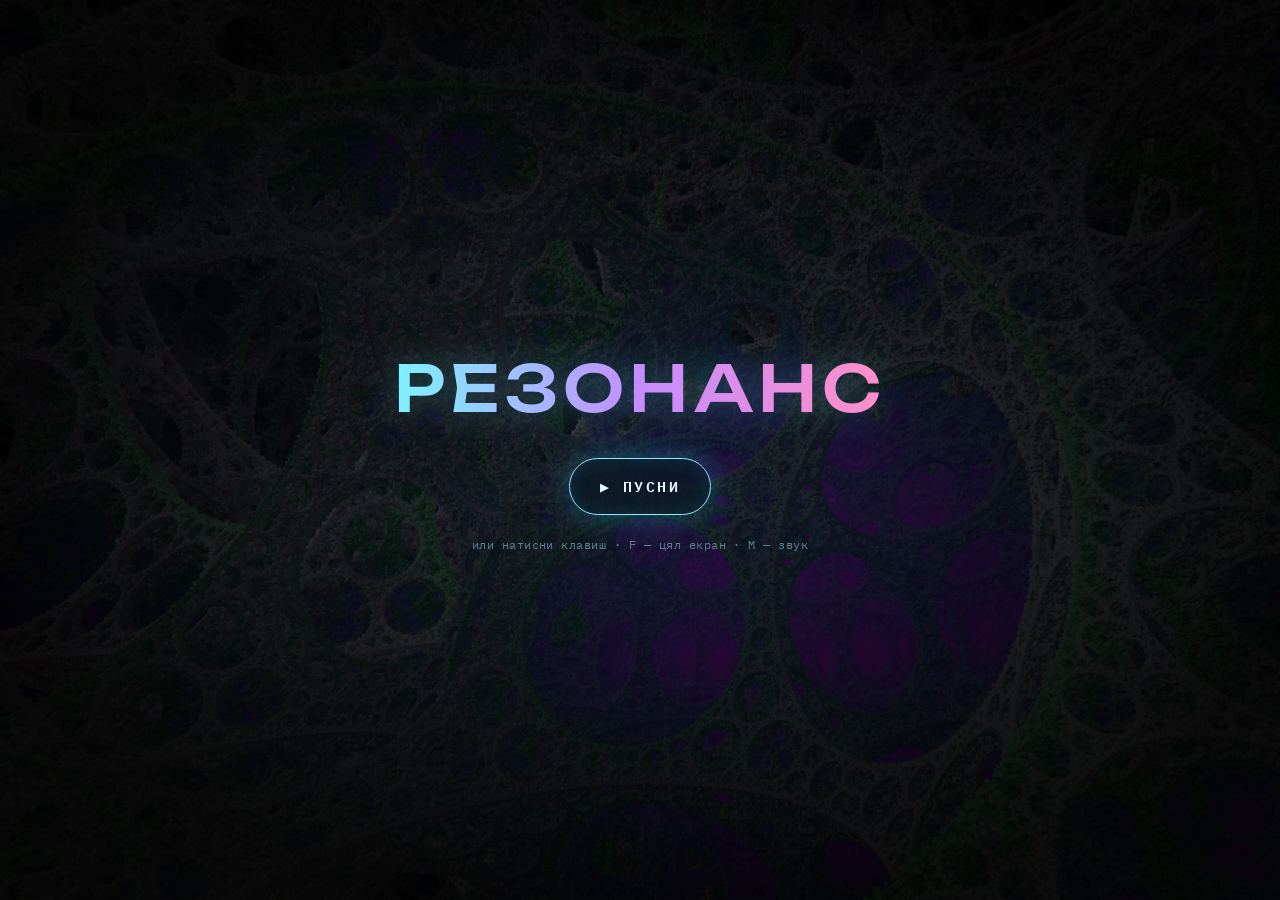
==== commit b85bbb02: "Autopilot: a cheat bot that plays the game (key A after unlocking cheats) engine/bot.js: graph of st" ====
--- a/docs/index.html
+++ b/docs/index.html
@@ -590,7 +590,7 @@
   R(x+w/2-10,fy-30,20,30,'#1d2125'); R(x+w/2-10,fy-30,20,1,'#4a5058'); drawSign(t0+1,Math.floor(top/T)+1,label,'#f2e6c8','#3a2b1a'); }
 function prerender(){
   LV.width=COLS*T*S; LV.height=ROWS*T*S; lx=LV.getContext('2d'); lx.setTransform(S,0,0,S,0,0); lx.imageSmoothingEnabled=false;
-  lx.clearRect(0,0,COLS*T,ROWS*T); crystals=[]; zTiles=[];
+  MAPV++; lx.clearRect(0,0,COLS*T,ROWS*T); crystals=[]; zTiles=[];
   for(let ty=0;ty<ROWS;ty++) for(let tx=0;tx<COLS;tx++) drawTile(tx,ty);
   LVL.deco(); if(!GAME.classic) for(let ty=0;ty<ROWS;ty++) for(let tx=0;tx<COLS;tx++) if('B=-H'.includes(map[ty][tx])) drawTile(tx,ty);   // в r1 декорът остава над тях
   convTiles=[]; for(let ty=0;ty<ROWS;ty++) for(let tx=0;tx<COLS;tx++){ if(map[ty][tx]==='Z') zTiles.push([tx,ty]); if(CONV[map[ty][tx]]) convTiles.push([tx,ty,CONV[map[ty][tx]]]); }
@@ -602,7 +602,8 @@
     if(LVL.alarm&&tx%23===11){ R(tx*T+5,cy,6,2,'#3a3f44'); beacons.push({x:tx*T+8,y:cy+4}); }
   }
 }
-function redrawCols(x0,x1){ for(let tx=x0;tx<=x1;tx++){ lx.clearRect(tx*T,0,T,ROWS*T); for(let ty=0;ty<ROWS;ty++) drawTile(tx,ty); } }
+let MAPV=0;   // картата е сменена (автопилотът строи графа си наново — engine/bot.js)
+function redrawCols(x0,x1){ MAPV++; for(let tx=x0;tx<=x1;tx++){ lx.clearRect(tx*T,0,T,ROWS*T); for(let ty=0;ty<ROWS;ty++) drawTile(tx,ty); } }
 function setDoor(d,ch){ const [tx,r0,r1]=d; for(let ty=r0;ty<=r1;ty++) map[ty][tx]=ch; redrawCols(tx,tx); }
 
 /* ================= SKY ================= */
@@ -1291,6 +1292,7 @@
   for(let h=0;h<q4.length;h++){ const id=q4[h]; if(radjB[id]) for(const n of radjB[id]) if(!B[n]){ B[n]=1; q4.push(n); } }
   const bx=o.backX==null?cols:o.backX, backTraps=[]; for(let id=0;id<N;id++) if(RO[id]&&kind[id]&&!B[id]&&id%cols<bx) backTraps.push(id);
   if(o.back&&backTraps.length&&!o.all) return svValidate.dbg?{traps:backTraps}:null;
+  if(o.noRoute) return {kind,virt,R,Q,RO,traps,gyEq,cols,adj,adjB,B,backTraps,sid};   // автопилотът (engine/bot.js) — само графът
   // weighted route (walking is cheaper than jumping) for the bot and loot placement
   const dist=new Float64Array(N).fill(1e9), pr=new Int32Array(N).fill(-1), heap=[[0,sid]]; dist[sid]=0;
   const cost=(a,b)=>{ const ax=a%cols, ay=(a/cols)|0, bx=b%cols, by=(b/cols)|0; return (acid[b]?40:0)+((Math.abs(ax-bx)<=1&&by>=ay)?1:(ax===bx?2:3+Math.abs(ax-bx))); };
@@ -1808,7 +1810,7 @@
   if(dmgFlash>0){ ctx.fillStyle=`rgba(200,20,10,${dmgFlash*0.45})`; ctx.fillRect(0,0,W,H); }
   if(flash>0){ ctx.globalAlpha=Math.min(1,flash); ctx.fillStyle=flashCol; ctx.fillRect(0,0,W,H); ctx.globalAlpha=1; }
   if(player.hp<=25&&!player.dead){ const g=ctx.createRadialGradient(W/2,H/2,H*0.35,W/2,H/2,H*0.85); g.addColorStop(0,'rgba(160,0,0,0)'); g.addColorStop(1,`rgba(160,0,0,${0.25+Math.sin(titleT*5)*0.1})`); ctx.fillStyle=g; ctx.fillRect(0,0,W,H); }
-  if(state==='play'||state==='dead'||state==='paused') drawHUD();
+  if(state==='play'||state==='dead'||state==='paused'){ drawHUD(); botHud(); }
   if(state==='dead'){ overlay(Math.min(0.7,deadT*0.8)); ctx.fillStyle=`rgba(120,0,0,${Math.min(0.25,deadT*0.3)})`; ctx.fillRect(0,0,W,H);
     centerText('ЗАГИНА',122,'30px '+DFONT(),'#ff5a45');
     if(deadT>1) centerText(SURV?(survLives>1?'Z — продължи ('+(survLives-1===1?'остава 1 живот':'остават '+(survLives-1)+' живота')+')':'Z — край на оцеляването'):'Z — опитай отново от последната контролна точка',148,'600 10px "IBM Plex Mono",monospace','#f3e6cf'); }
@@ -2197,11 +2199,13 @@
 /* ================= МЕХАНИКИ: РЕГИСТЪР И РЕД НА КУКИТЕ =================
    Всяка механика (engine/mech/*.js) се описва с defMech(id,{куки}); двигателят ги вика на фиксирани места:
      load, respawn, preRespawn, setCp, update(dt), move(p,dt,dir,U,Dn) → true, ако е поела движението, force(p,dt),
-     drawBack, drawWorld, lights(L), chips(chip), postFx, exitOk → false, ако изходът е затворен.
+     drawBack, drawWorld, lights(L), chips(chip), postFx, exitOk → false, ако изходът е затворен;
+     bot(L) — задачите за автопилота (engine/bot.js): L.push({x, fy, key:'up'|'era', hold, ref}) — място (x на центъра, линия на пода)
+     и клавиш, който трябва да се натисне (hold — задържи, докато задачата изчезне).
    Механиката се включва от данните на нивото; в останалите нива куките ѝ не правят нищо.
    MECH_ORDER — редът на извикване за всяка кука (пази поведението и реда на случайните числа);
    механика, която не е в списъка, се вика след изброените, по реда на регистрация. */
-const MECHS={}, MECH_HOOKS='load respawn preRespawn setCp update move force drawBack drawWorld lights chips postFx exitOk'.split(' ');
+const MECHS={}, MECH_HOOKS='load respawn preRespawn setCp update move force drawBack drawWorld lights chips postFx exitOk bot'.split(' ');
 const MECH_ORDER={
   load:['core','water','levers','escort','flips','shifters','allies','eras','gens','chase','sun','winds','echo','cams','noise','plates','terms','snow','freqsonar','trance','tone','cursors'],
   update:['water','levers','eras','echo','noise','plates','cams','terms','level','gusts','snow','cursors','freqsonar','trance','tone','flips','shifters','chase','sun','winds','allies','gens'],
@@ -2345,7 +2349,7 @@
    LVL.levers: [{x,y,label,fn}] — ↑ до лоста го дърпа; drainRegion(x0,y0,x1,y1) източва водата в правоъгълника. */
 let LEVERS=[], DRAINS=[];
 function drainRegion(x0,y0,x1,y1){ DRAINS.push({x0,y0,x1,y1,t:0}); }
-function updDrains(dt){ for(const d of DRAINS){ d.t-=dt; if(d.t>0) continue; d.t=0.09; let done=true; for(let y=d.y0;y<=d.y1;y++){ let any=false; for(let x=d.x0;x<=d.x1;x++) if(map[y]&&map[y][x]==='w'){ map[y][x]='.'; any=true; } if(any){ done=false; break; } } if(done) d.done=true; } DRAINS=DRAINS.filter(d=>!d.done); }
+function updDrains(dt){ for(const d of DRAINS){ d.t-=dt; if(d.t>0) continue; d.t=0.09; let done=true; for(let y=d.y0;y<=d.y1;y++){ let any=false; for(let x=d.x0;x<=d.x1;x++) if(map[y]&&map[y][x]==='w'){ map[y][x]='.'; any=true; } if(any){ MAPV++; done=false; break; } } if(done) d.done=true; } DRAINS=DRAINS.filter(d=>!d.done); }
 defMech('levers',{
   load(){ LEVERS=[]; DRAINS=[]; const L=LVL;
   if(L.levers) LEVERS=L.levers.map(v=>({...v,on:false,near:false}));
@@ -2355,6 +2359,7 @@
   for(const v of LEVERS){ const r={x:v.x*T,y:v.y*T-24,w:16,h:24}; v.near=ov(p,r); if(v.near&&!v.on&&pressed.up&&!p.dead){ v.on=true; SFX.armor(); shake=3; if(v.fn) v.fn(v); } }
   updDrains(dt);
   },
+  bot(L){ for(const v of LEVERS) if(!v.on) L.push({x:v.x*T+8,fy:v.y*T,key:'up',ref:v}); },
   drawBack(){
   for(const v of LEVERS){ const x=Math.round(v.x*T-cam), y=v.y*T; if(x<-20||x>W+20) continue;
     px(x+3,y-14,10,14,'#3a4248'); px(x+3,y-14,10,1,'#5a646c'); px(x+5,y-12,6,3,v.on?'#3dff7a':(Math.floor(titleT*3)%2?'#ff3b2e':'#5a1a14'));
@@ -2718,6 +2723,8 @@
    LVL.plates: [{x,y,door}] — вратата е отворена, докато някой (ти или ехото) стои на плочата. */
 let PLATES=[];
 defMech('plates',{
+  bot(L){ if(!GAME.echo) return; const eb=echoNow();   // автопилотът: ехото да стои на плочата
+    for(const pl of PLATES){ const x0=pl.x*T, fy=pl.y*T; if(!(eb&&eb.x+10>x0+2&&eb.x<x0+2*T-2&&Math.abs(eb.y+eb.h-fy)<7)) L.push({x:x0+16,fy,key:'rec',ref:pl}); } },
   load(){ const L=LVL;
   PLATES=(L.plates||[]).map(p=>({...p,on:false,was:false}));
   },
@@ -2779,6 +2786,7 @@
   TERMS=(L.terms||[]).map(t=>({...t,prog:0,done:false,spawnT:2.5}));
   },
   respawn(){ for(const t of TERMS) if(!t.done) t.prog=0; },
+  bot(L){ for(const t of TERMS) if(!t.done) L.push({x:t.x*T+8,fy:t.y*T,key:'up',hold:true,ref:t}); },
   update(dt){ const p=player;
   // terminals
   for(const t of TERMS){ if(t.done) continue; const r={x:t.x*T-6,y:t.y*T-28,w:28,h:28}; t.near=!p.dead&&ov(p,r);
@@ -3025,7 +3033,7 @@
   ctx.beginPath(); ctx.moveTo(x-1,y-1); ctx.lineTo(x-8,y-3-f*4); ctx.lineTo(x-5,y+1); ctx.lineTo(x-1,y+1); ctx.closePath(); ctx.fill();
   ctx.beginPath(); ctx.moveTo(x+1,y-1); ctx.lineTo(x+8,y-3-f*4); ctx.lineTo(x+5,y+1); ctx.lineTo(x+1,y+1); ctx.closePath(); ctx.fill();
   if(!e.dead){ ctx.fillStyle='#ff5a4a'; ctx.fillRect(x-1,y-1,1,1); ctx.fillRect(x+1,y-1,1,1); } }});
-defMech('trance',{load:tranceLoad,respawn:tranceRespawn,exitOk:tranceExitOk,update:tranceUpdate,drawBack:tranceDrawBack,drawWorld:tranceDrawWorld,lights:tranceLights,chips:tranceChips});
+defMech('trance',{bot(L){ for(const s of SLEEPERS) if(!s.ok&&!(s.fall>0)) L.push({x:s.x+s.w/2,fy:s.y+s.h,key:'up',hold:true,ref:s}); },load:tranceLoad,respawn:tranceRespawn,exitOk:tranceExitOk,update:tranceUpdate,drawBack:tranceDrawBack,drawWorld:tranceDrawWorld,lights:tranceLights,chips:tranceChips});
 
 /* ================= МЕХАНИКА · ТОНЪТ =================
    Тонът (LVL.tone): E изпява тон — вълна, която зашеметява враговете наоколо (e.stunT)
@@ -3118,7 +3126,7 @@
   for(const e of enemies) if(!e.dead&&e.x>tp.x*T-4) e.stunT=Math.max(e.stunT||0,0.05);   // незаредените врагове чакат
   if(tp.t<0) return;
   tp.x+=tp.speed*dt; let c0=tp.next;
-  while(tp.next<=Math.min(COLS-1,Math.floor(tp.x))){ const col=tp.cols[tp.next]; if(col) for(let ty=0;ty<ROWS;ty++) map[ty][tp.next]=col[ty]; tp.next++; }
+  while(tp.next<=Math.min(COLS-1,Math.floor(tp.x))){ const col=tp.cols[tp.next]; if(col){ for(let ty=0;ty<ROWS;ty++) map[ty][tp.next]=col[ty]; MAPV++; } tp.next++; }
   if(tp.next>c0) redrawCols(c0,tp.next-1);
   if(tp.next>=COLS){ tp.done=true; showMsg(tp.doneMsg,1.5); }
   if(AC&&Math.random()<dt*14) osc({type:'square',f:Math.random()<0.5?1200:2400,t:0.03,v:0.015}); }
@@ -3137,7 +3145,8 @@
 function curLights(L){ for(const c of CURS) if(!c.done) L.push([c.tx*T+8,(c.row+1)*T-10,26,0.5]); if(TAPE&&!TAPE.done) L.push([TAPE.x*T,8*T,90,0.6]); }
 function curChips(chip){ if(TAPE&&!TAPE.done) chip('▶ '+TAPE.label+' · '+Math.min(99,Math.floor(TAPE.x/COLS*100))+'%','#ffd84a');
   const c=CURS.find(c=>!c.done&&curNear(c)); if(c) chip('▌ '+c.cmd+(c.cd>0?' · '+c.cd.toFixed(1)+' s':' · E — изпълни'),'#9aff8a'); }
-defMech('cursors',{load:curLoad,respawn:curRespawn,update:curUpdate,drawWorld:curDrawWorld,lights:curLights,chips:curChips});
+defMech('cursors',{load:curLoad,respawn:curRespawn,update:curUpdate,drawWorld:curDrawWorld,lights:curLights,chips:curChips,
+  bot(L){ for(const c of CURS) if(!c.done&&(c.cmd==='POKE'||c.cmd==='RUN'&&c.o.once)) L.push({x:c.tx*T+8,fy:(c.row+1)*T,key:'era',ref:c}); }});
 
 addUnique(MUT_NAME,{bats:'Рояци прилепи'},'MUT_NAME');   // мутацията е в двигателя (генераторът + mech/trance.js)
 /* ================= ДВИГАТЕЛ · ОЦЕЛЯВАНЕ (процедурни сектори) =================
@@ -3756,6 +3765,455 @@
   centerText('↑ ↓ избор · Z вкл./изкл. или изпълни · Esc / X назад',250,'600 7px "IBM Plex Mono",monospace','#7f8e97');
 }
 
+/* ================= ДВИГАТЕЛ · АВТОПИЛОТ =================
+   Чийтът „АВТОПИЛОТ“ (bot): героят играе сам — избива враговете, прибира предметите и стига до изхода, като избягва изстрелите
+   и капаните. В игра: A — вкл./изкл. (само след отключване на чийтовете); стрелка, Z, X … — поемаш ти (ботът се изключва).
+   Ботът натиска същите keys/pressed като клавиатурата преди всяка стъпка на update (loop.js): физиката и оръжията са общите.
+     граф    — местата за стоене и скоковете между тях: svValidate (engine/survgen.js) в режим exact върху картата в момента
+               (затворените врати — стени); строи се наново, щом картата се смени (MAPV в prerender.js, честотата)
+     цел     — най-близкият по пътя враг (място, откъдето изстрелът го улучва) или предмет; накрая изходът / босът
+     път     — Дейкстра от мястото под краката; скоковете и паданията — симулация на движението (botStep — формулите на updPlayer)
+               с разбег, задържане на скока и насочване към целта; изпълнява се кадър по кадър, при отклонение — наново
+     бой     — оръжието по врага и разстоянието, прицел (право, клекнал, нагоре), без изстрел в бъчва до себе си
+     защита  — всеки кадър изстрелите, гранатите, ракетите, враговете, босът и капаните се предвиждат BOT_K кадъра напред;
+               от няколко маневри (планът, стой, клекни, скочи, бягай…) се избира тази с най-малко щета
+   Враг или бос на частта може да подскаже своите опасности: defFoe/defBoss(id,{bot:{threats(e)→[{d, hit(s,t)}], contact:false, vuln(b)}})
+   — hit(s,t): удря ли героя s (кутия x,y,w,h, onGround) след t секунди; contact:false — допирът с него не наранява;
+   vuln(b) → false: босът сега не поема щета (щит) — не е цел, ботът стреля по друго. */
+const BOT_KEYS=['left','right','up','down','fire','jump','crouch','swap','w1','w2','w3','w4','w5','w6','era'];
+const BOT_TAKE=new Set(['ArrowLeft','ArrowRight','ArrowUp','ArrowDown','KeyZ','KeyX','KeyC','KeyQ','KeyE','Digit1','Digit2','Digit3','Digit4','Digit5','Digit6']);
+const BOT_K=45, BOT_RNG={wrench:22,pistol:400,shotgun:170,pulse:360,grenade:0,rocket:460};   // кадри напред за защитата; докъде стреля оръжието
+const BOT={g:null,gm:null,gv:'',d:null,pr:null,col:null,src:-1,n:-1,path:[],goal:null,ban:new Map(),bad:new Set(),prog:null,air:null,re:0,
+  best:1e9,bestT:0,gref:null,dodge:null,wT:0,fT:0,shot:null,shotHp:0,shotT:0,idleT:0,stuck:0,gave:false,mT:0,lvl:null};
+defCheat('bot',{name:'АВТОПИЛОТ',desc:'Героят играе сам: враговете, предметите, изходът. В игра: A вкл./изкл.; стрелка, Z или X — поемаш ти.',set(){ botReset(); }});
+function botReset(){ for(const k of BOT_KEYS) keys[k]=false; Object.assign(BOT,{why:BOT.gave?BOT.why:'',g:null,path:[],goal:null,prog:null,air:null,dodge:null,gref:null,best:1e9,bestT:lvT,progT:lvT,sig:-1,gave:false}); BOT.ban.clear(); BOT.bad.clear(); }
+const BOT_ST=new Set(['play','paused','dead','story','levelEnd']);
+addEventListener('keydown',e=>{ if(e.repeat||e.metaKey||e.ctrlKey||e.altKey) return;
+  if(e.code==='KeyA'&&CHT.open&&BOT_ST.has(state)){ chtSet('bot',!CHT.on.bot); showMsg(CHT.on.bot?'Автопилот: вкл. (A — изкл.)':'Автопилот: изкл.',1.6); return; }
+  if(CHT.on.bot&&state==='play'&&BOT_TAKE.has(e.code)){ const k=CODES[e.code]; chtSet('bot',false); keys[k]=true; pressed[k]=true; showMsg('Автопилот: изкл. — играеш ти',1.6); } });
+document.querySelectorAll('#touch button[data-k]').forEach(b=>b.addEventListener('pointerdown',()=>{ const k=b.dataset.k;
+  if(CHT.on.bot&&state==='play'&&BOT_KEYS.includes(k)){ chtSet('bot',false); keys[k]=true; showMsg('Автопилот: изкл. — играеш ти',1.6); } }));
+
+/* ---------- графът ---------- */
+// при епохи (ERAD) — два слоя: възелът на слой e е e*N+id, а смяната (E) е ребро към същото място в другия слой (или до
+// първото място под него), ако там тялото е свободно
+function botGraph(){
+  const C=COLS, N=C*ROWS, lifts=(LVL.lifts||[]).map(l=>({x0:l.x0,y0:l.y0,x1:l.x1,y1:l.y1,w:l.w||3}));
+  // честотите: плочките '1'–'3' — платформи, на които се стъпва отгоре (стените от тях — проходими); тонът се сменя по пътя (botFreq)
+  const fq=c=>c==='1'||c==='2'||c==='3', fm=m=>m.map((r,y)=>r.map((c,x)=>!fq(c)?c:(y>0&&fq(m[y-1][x]))||(y<ROWS-1&&fq(m[y+1][x]))?'.':'-'));
+  BOT.simMap=LVL.freq?fm(map):null;
+  const prep=m=>m.map(r=>r.map(c=>c==='D'?'#':c==='h'||c==='t'?'.':c));   // тоновите врати 't' — отварят се с E
+  const gs=ERAD?ERAD.maps.map(prep):[prep(BOT.simMap||map)];
+  const Vs=gs.map(g=>{ const V=svValidate(g,C,g[0].filter(c=>c==='.').length>C/2,G<800,lifts,LVL.start,C-3,{exact:true,all:true,noRoute:true}); V.free=botFree(V,g); return V; });
+  BOT.N=N; BOT.gm=ERAD?ERAD.maps[0]:map; BOT.gv=botGv(); BOT.prog=null; BOT.re=0; BOT.tele=new Set();
+  for(const [cmd,tx,row,o] of LVL.cursors||[]) if(cmd==='GOTO'&&o&&o.to) Vs.forEach((V,e)=>{ const a=(row+1)*C+tx, b=(o.to[1]+1)*C+o.to[0]; if(V.kind[a]&&V.kind[b]){ (V.adj[a]||(V.adj[a]=[])).push(b); BOT.tele.add((e*N+a)*1e5+e*N+b); } });   // телепорт (курсор GOTO, E)
+  if(Vs.length===1){ BOT.g=Vs[0]; BOT.free=Vs[0].free; BOT.wind=Vs[0].wind||null; return; }
+  const L=Vs.length, kind=new Int8Array(L*N), virt=new Uint8Array(L*N), free=new Uint8Array(L*N), adj=new Array(L*N), sol=(g,x,y)=>y>=0&&y<ROWS&&'#=BZ><^'.includes(g[y][x]);
+  Vs.forEach((V,e)=>{ for(let id=0;id<N;id++){ kind[e*N+id]=V.kind[id]; virt[e*N+id]=V.virt[id]; if(V.free) free[e*N+id]=V.free[id]; if(V.adj[id]) adj[e*N+id]=V.adj[id].map(n=>e*N+n); } });
+  for(let e=0;e<L;e++){ const f=1-e, gB=gs[f];
+    for(let id=0;id<N;id++){ const a=e*N+id; if(!kind[a]&&!free[a]) continue; const x=id%C, y=id/C|0, body=free[a]?[y]:[y-1,y-2];
+      if(body.some(yy=>yy<0||sol(gB,x,yy))) continue;
+      let t=-1; if(kind[f*N+id]||free[f*N+id]) t=f*N+id; else for(let ry=body[0]+1;ry<ROWS;ry++){ const c=f*N+ry*C+x; if(kind[c]||free[c]){ t=c; break; } if(sol(gB,x,ry)) break; }
+      if(t>=0) (adj[a]||(adj[a]=[])).push(t); } }
+  BOT.g={kind,virt,adj}; BOT.free=free.some(v=>v)?free:null; BOT.wind=null; }
+const botY=n=>((n%BOT.N)/COLS)|0, botLay=n=>(n/BOT.N)|0, botOff=()=>ERAD?ERA*BOT.N:0;
+// вода и безтегловност — свободно движение (като модела на проверката back, tools/checks.js): клетките на тялото, преходите
+// между тях, падането до първото място, излизането от повърхността (скок до 3 встрани и 2 нагоре) и влизането (сход, скок)
+function botFree(V,g){ const C=COLS, N=C*ROWS, free=new Uint8Array(N), sol=(x,y)=>x<0||x>=C||y<0||(y<ROWS&&'#=BZ><^'.includes(g[y][x])), adj=V.adj;
+  const zg=(x,y)=>LVL.zeroG||(LVL.zgZones&&LVL.zgZones.some(([x0,y0,x1,y1])=>x>=x0&&x<=x1&&y>=y0&&y<=y1));
+  const wind=new Uint8Array(N); for(const w of LVL.winds||[]) if(w[5]<0) for(let y=Math.max(0,w[1]);y<=Math.min(ROWS-1,w[3]);y++) for(let x=Math.max(0,w[0]);x<=Math.min(C-1,w[2]);x++) if(!sol(x,y)) wind[y*C+x]=1;   // възходящо течение
+  for(let y=0;y<ROWS;y++) for(let x=0;x<C;x++) if((g[y][x]==='w'||zg(x,y)||wind[y*C+x])&&!sol(x,y)) free[y*C+x]=1;
+  if(!free.some(v=>v)) return null; V.wind=wind.some(v=>v)?wind:null;
+  for(let a=0;a<N;a++) if(adj[a]&&V.kind[a]) adj[a]=adj[a].filter(b=>{ const ax=a%C, ay=a/C|0, bx=b%C, by=b/C|0;   // скок или падане през вода — не важи (там се плува)
+    for(let x=Math.min(ax,bx);x<=Math.max(ax,bx);x++) for(let y=Math.max(0,Math.min(ay,by)-2);y<Math.max(ay,by);y++) if(free[y*C+x]) return false; return true; });
+  const add=(a,b)=>{ (adj[a]||(adj[a]=[])).push(b); };
+  const fall=(x,y,from,dr=0)=>{ for(let cx=Math.max(0,x-dr);cx<=Math.min(C-1,x+dr);cx++) for(let ry=y;ry<ROWS;ry++){ const c=ry*C+cx; if(free[c]||(ry>y&&V.kind[c])){ add(from,c); break; } if(sol(cx,ry)) break; } };
+  for(let id=0;id<N;id++) if(free[id]){ const x=id%C, y=id/C|0;
+    for(const [dx,dy] of [[1,0],[-1,0],[0,1],[0,-1]]){ const nx=x+dx, ny=y+dy; if(nx<0||nx>=C||ny<0||ny>=ROWS||sol(nx,ny)) continue; if(free[ny*C+nx]) add(id,ny*C+nx); else fall(nx,ny,id,2); }
+    const surf=y>0&&!free[id-C]&&!sol(x,y-1), r=surf?3:1;
+    for(let tx=Math.max(0,x-r);tx<=Math.min(C-1,x+r);tx++) for(let ty=Math.max(1,y-(surf?2:0));ty<=Math.min(ROWS-1,y+2);ty++){ const s=ty*C+tx; if(!V.kind[s]) continue;
+      const near=Math.abs(tx-x)<=1&&(ty-1===y||ty-2===y); if(near||surf) add(id,s); if(near) add(s,id); } }
+  for(let s=0;s<N;s++) if(V.kind[s]&&!free[s-C]&&!free[s-2*C]){ const x=s%C, y=s/C|0;   // влизане — от сухо място
+    for(const d of [-1,1]) if(x+d>=0&&x+d<C&&!sol(x+d,y-1)) fall(x+d,y-1,s);
+    for(let fy=Math.max(0,y-4);fy<y-1;fy++){ if(sol(x,fy)) continue; for(const d of [-1,1]) for(let fx=x+d,k=0;k<3&&fx>=0&&fx<C&&!sol(fx,fy);fx+=d,k++) if(free[fy*C+fx]) add(s,fy*C+fx); } }
+  return free; }
+const botGv=()=>MAPV+':'+(LVL.freq?1:0)+':'+(ERAD?1:0);
+const botMapOk=()=>BOT.gm===(ERAD?ERAD.maps[0]:map);
+// мястото (възел) под краката: плочката, на която стои (центърът или единият край на тялото)
+function botNodeOf(s){ const o=botOff(); if(BOT.wind&&!s.onGround){ const id=o+Math.floor((s.y+s.h/2)/T)*COLS+Math.floor((s.x+s.w/2)/T); if(BOT.wind[id]) return id; }
+  if(s.swim&&BOT.free) for(const k of [0.5,0.8]){ const id=o+Math.floor((s.y+s.h*k)/T)*COLS+Math.floor((s.x+s.w/2)/T); if(BOT.free[id]) return id; }
+  const V=BOT.g, fy=Math.floor((s.y+s.h+1)/T); if(!V||fy<1||fy>=ROWS||Math.abs(fy*T-(s.y+s.h))>2) return -1;
+  for(const x of [Math.floor((s.x+s.w/2)/T),Math.floor(s.x/T),Math.floor((s.x+s.w-0.01)/T)]) if(x>=0&&x<COLS&&V.kind[o+fy*COLS+x]) return o+fy*COLS+x; return -1; }
+const botAcid=n=>tileAt(n%COLS,botY(n)-1)==='~';
+function botCost(a,b){ if(BOT.N&&botLay(a)!==botLay(b)||BOT.tele&&BOT.tele.has(a*1e5+b)) return 3; const C=COLS, ax=a%C, ay=botY(a), bx=b%C, by=botY(b), k=BOT.g.kind[b], dx=Math.abs(ax-bx);
+  let c=by===ay&&dx===1?1:dx<=1&&by>ay?1+(by-ay)*0.15:dx===0?2+(ay-by)*0.4:3+dx*0.6+Math.max(0,ay-by)*0.4;
+  if(BOT.free&&BOT.free[b]) return 1.6+(BOT.free[a]?0:1); if(BOT.free&&BOT.free[a]) return 2.5;
+  if(k===3) c+=botAcid(b)?400:6; else if(k===2) c+=1; return c; }
+function botDij(src){ const V=BOT.g, N=V.kind.length, C=COLS;
+  if(!BOT.d||BOT.d.length!==N){ BOT.d=new Float64Array(N); BOT.pr=new Int32Array(N); }
+  const d=BOT.d, pr=BOT.pr, hk=[0], hv=[src], pen=botPen(); d.fill(1e9); pr.fill(-1); d[src]=0;   // двоична купчина
+  while(hv.length){ const k0=hk[0], v=hv[0], lk=hk.pop(), lv=hv.pop();
+    if(hv.length){ let i=0; for(;;){ let c=2*i+1; if(c>=hv.length) break; if(c+1<hv.length&&hk[c+1]<hk[c]) c++; if(hk[c]>=lk) break; hk[i]=hk[c]; hv[i]=hv[c]; i=c; } hk[i]=lk; hv[i]=lv; }
+    if(k0>d[v]) continue;
+    for(const n of V.adj[v]||[]){ if(BOT.bad.has(v*1e5+n)) continue; const nd=k0+botCost(v,n)+(pen[n]||0); if(nd<d[n]){ d[n]=nd; pr[n]=v;
+      let i=hv.length; hk.push(nd); hv.push(n); while(i>0){ const q=(i-1)>>1; if(hk[q]<=nd) break; hk[i]=hk[q]; hv[i]=hv[q]; i=q; } hk[i]=nd; hv[i]=n; } } }
+  const col=BOT.col&&BOT.col.length===C?BOT.col:(BOT.col=new Float64Array(C)); col.fill(1e9);
+  for(let id=0;id<N;id++) if(d[id]<col[id%C]) col[id%C]=d[id];
+  BOT.src=src; }
+// места до враг (допирът наранява) и до боса — по-скъпи: пътят ги заобикаля, ако може
+function botPen(){ const C=COLS, pen={}, p=player; let o=botOff(); const add=(X,r)=>{ const cx=X.x+X.w/2, fy=X.y+X.h, x0=Math.floor((cx-r)/T), x1=Math.floor((cx+r)/T), y0=Math.floor((X.y-r)/T), y1=Math.ceil((fy+r)/T);
+    for(let x=Math.max(0,x0);x<=Math.min(C-1,x1);x++) for(let y=Math.max(1,y0);y<=Math.min(ROWS-1,y1);y++){ const dd=Math.hypot(x*T+8-cx,Math.max(0,Math.max(X.y-y*T,y*T-26-fy))); if(dd<r) pen[o+y*C+x]=(pen[o+y*C+x]||0)+30*(1-dd/r); } };
+  for(const e of enemies){ if(e.dead||Math.abs(e.x-p.x)>500) continue; const F=FOES[e.type]; if(F.fixed||(F.bot&&F.bot.contact===false)) continue; add(e,40); }
+  if(boss&&!boss.dead&&!(BOSSES[boss.type].bot&&BOSSES[boss.type].bot.contact===false)) add(boss,48);
+  for(const q of SHIFT) if(q.st>=0&&q.left<2.5) for(const [x0,y0,x1,y1] of q.st?q.b:q.a) for(let y=y0;y<=y1;y++) for(let x=x0;x<=x1;x++) pen[botOff()+y*C+x]=(pen[botOff()+y*C+x]||0)+40;   // изчезва скоро
+  if(ERAD){ o=(1-ERA)*BOT.N; for(const e of ERAD.enem[1-ERA]) if(!e.dead&&Math.abs(e.x-p.x)<500&&!FOES[e.type].fixed) add(e,40); }
+  return pen; }
+// задачите на механиките (лостове, терминали, курсори) и на боса
+function botTasks(){ const L=[]; mechRun('bot',L); if(boss&&!boss.dead){ const H=BOSSES[boss.type].bot; if(H&&H.tasks) for(const q of H.tasks(boss)||[]) L.push(q); } return L; }
+function botPathTo(t){ const P=[]; for(let v=t;v>=0;v=BOT.pr[v]){ P.push(v); if(v===BOT.src) break; } return P.reverse(); }
+
+/* ---------- движението: симулация (формулите на updPlayer за земя и въздух) ---------- */
+function botS0(){ const p=player, j=lifts.indexOf(p.onLift);
+  return {swim:p.swim,x:p.x,y:p.y,w:p.w,h:p.h,vx:p.vx,vy:p.vy,onGround:p.onGround,coyote:p.coyote,dropThrough:p.dropThrough,padT:p.padT||0,crouch:p.crouch,climb:p.climb,T:lvT,lift:j,lp:j>=0?[p.onLift.x,p.onLift.y]:null}; }
+// асансьорите в момента t от нивото (liftPos чете lvT)
+function botLifts(t){ const L0=lvT; lvT=t; const r=lifts.map(liftPos); lvT=L0; return r; }
+function botStep(s,q){ const dt=1/60, dir=q.dir||0; s.T+=dt; let LP=null;
+  if(lifts.length){ LP=botLifts(s.T); if(s.lift>=0){ const L=LP[s.lift]; moveX(s,L[0]-s.lp[0]); s.y+=L[1]-s.lp[1]; s.lp=L; } }
+  if(q.cr&&!s.crouch&&!s.climb){ s.crouch=true; s.y+=12; s.h=14; } else if(!q.cr&&s.crouch&&!rectSolid(s.x,s.y-12,s.w,26)){ s.crouch=false; s.y-=12; s.h=26; }
+  if(s.climb){ s.vx=0; s.vy=q.up?-90:q.dn?90:0; moveY(s,s.vy*dt); return; }   // стълбата — грубо
+  const slime=rectHas(s.x,s.y+s.h-6,s.w,6,'~'), max=(s.crouch?55:115)*(slime?0.5:1), acc=s.onGround?1500:900;
+  if(dir) s.vx+=clamp(dir*max-s.vx,-acc*dt,acc*dt); else { const fr=(s.onGround?1800:350)*dt; s.vx+=clamp(-s.vx,-fr,fr); }
+  if(Math.abs(s.vx)>max&&s.onGround) s.vx*=0.9;
+  if(q.jp&&(s.onGround||s.coyote>0)){ if(q.dn&&onOneWay(s)) s.dropThrough=0.25; else { s.vy=JUMP*(slime?0.8:1); s.onGround=false; s.coyote=0; } }
+  s.padT=Math.max(0,s.padT-dt); if(!(q.jh||q.jp)&&s.vy<-150&&!(s.padT>0)) s.vy+=(-150-s.vy)*0.35;
+  s.vy=Math.min(s.vy+G*dt,520); if(LVL.winds||GWIND) windForce(s,dt);   // вятърът — както mechRun('force')
+  moveX(s,s.vx*dt); moveY(s,s.vy*dt);
+  s.lift=-1; if(LP&&s.vy>=0&&!(s.dropThrough>0)) for(let j=0;j<LP.length;j++){ const [lx,ly]=LP[j], lw=lifts[j].w; if(s.x+s.w>lx+1&&s.x<lx+lw-1&&s.y+s.h>=ly-2&&s.y+s.h<=ly+10){ s.y=ly-s.h; s.vy=0; s.onGround=true; s.lift=j; s.lp=LP[j]; break; } }
+  if(s.onGround) s.coyote=0.08; else s.coyote-=dt;
+  s.dropThrough=Math.max(0,s.dropThrough-dt);
+  const cv=convAt(s); if(cv) moveX(s,cv*60*dt);
+  if(s.onGround&&onTile(s,'^')){ s.vy=-Math.sqrt(2*G*175); s.onGround=false; s.padT=0.9; } }
+// посока към x (лявият край на тялото) със спиране навреме
+function botSteer(s,tx,dz=1.5){ const dx=tx-s.x; if(Math.abs(dx)<dz) return 0; if(Math.sign(s.vx)===Math.sign(dx)&&s.vx*s.vx/(2*(s.onGround?1800:350))>=Math.abs(dx)) return 0; return Math.sign(dx); }
+// скок или падане към P[i0] (или по-нататък по пътя): разбег w кадъра в посока d0, скок, задържане h кадъра, насочване от st
+function botPlan(P,i0,air){ const m0=map; if(BOT.simMap) map=BOT.simMap; try{ return botPlan0(P,i0,air); } finally { map=m0; } }
+function botPlan0(P,i0,air){ const p=player, C=COLS, b=P[i0], tx=(b%C)*T+8-p.w/2, idx=new Map(), tw=Math.sign(tx-p.x)||p.face, S=[[tw,0,0,0]];
+  for(let i=i0;i<P.length;i++) idx.set(P[i],i);
+  if(!air) for(const w of [0,3,6,10,14,19,25]) for(const h of [24,12,6,18,3]) for(const st of [0,9]) for(const d0 of [tw,0]) S.push([d0,w,h,st]);
+  for(const [d0,w,h,st] of S){ const s=botS0(), inp=[], pos=[]; let air=false, ok=-1;
+    for(let i=0;i<160;i++){ let q; if(i<w) q={dir:d0}; else if(!h) q={dir:botSteer(s,tx)}; else { const j=i-w; q={dir:j<st?d0:botSteer(s,tx),jp:j===0,jh:j<h}; }
+      inp.push([q.dir,!!q.jp,!!q.jh]); botStep(s,q); pos.push(s.x,s.y);
+      if(s.y>ROWS*T||rectHas(s.x,s.y+s.h-6,s.w,6,'~')) break;
+      if(!s.onGround){ air=true; continue; }
+      if(!air){ if(h?i>=w:i>w+50) break; continue; }
+      const m=botNodeOf(s); if(m>=0&&idx.has(m)) ok=i; break; }
+    if(ok>=0) return {inp:inp.slice(0,ok+1),pos:pos.slice(0,2*ok+2),i:0,tx}; }
+  return null; }
+
+/* ---------- целта ---------- */
+const botVuln=()=>{ const H=BOSSES[boss.type].bot; return !(H&&H.vuln&&!H.vuln(boss)); };   // бос с щит — не е цел, но спира изстрела
+const botFoes=()=>{ const L=enemies.filter(e=>!e.dead&&e.y<ROWS*T&&!(BOT.ban.get(e)>lvT)); if(boss&&!boss.dead&&bossActive&&!(BOT.ban.get(boss)>lvT)&&botVuln()) L.push(boss); return L; };
+const botCxy=X=>[X.x+X.w/2,X===boss?X.y+X.h*0.45:X.y+X.h/2];
+// местата, откъдето изстрел (право, клекнал или нагоре) улучва X — {n, face, up, cr}
+function botSpots(X,R,e){ const m0=map; if(e!=null&&ERAD&&e!==ERA) map=ERAD.maps[e]; try{ const o=e!=null&&ERAD?e*BOT.N:botOff(), S=botSpots0(X,R,o); return S.length?S:botSpots0(X,R,o,true); } finally { map=m0; } }   // няма място отдалеч — и отблизо
+function botSpots0(X,R,o,close){ const V=BOT.g, C=COLS, d=BOT.d, [cx,cy]=botCxy(X), ex=Math.floor(cx/T), r=Math.ceil(R/T), out=[], melee=R<40;
+  const near=melee||close?0:X===boss?56:(FOES[X.type]||{}).fixed?0:44;
+  for(let x=Math.max(1,ex-r);x<=Math.min(C-2,ex+r);x++) for(let y=1;y<ROWS;y++){ const n=o+y*C+x, k=V.kind[n]; if(!k||d[n]>=1e9||(k===3&&botAcid(n))) continue;
+    const px=x*T+8, fy=y*T, face=cx>=px?1:-1; if(Math.abs(cx-px)<near&&Math.abs(cy-(fy-13))<44) continue;
+    if(!botSeen(X,botCam(px-8+3,face))) continue;   // оттам целта трябва да е в кадъра
+    if(melee){ if(Math.abs(cx-px)<X.w/2+20&&cy>fy-30&&cy<fy+4) out.push({n,face,up:0,cr:0}); continue; }
+    for(const [up,cr] of k===2?[[0,1]]:[[0,0],[0,1],[1,0]]){ const ox=px+face*(up?5:9), oy=fy-(cr?10:18)-(up?4:0), dx=cx-ox, dy=cy-oy; if(Math.hypot(dx,dy)>R) continue;
+      const base=up?(face>0?-Math.PI/4:-3*Math.PI/4):(face>0?0:Math.PI); if(Math.abs(angDiff(Math.atan2(dy,dx),base))>D.aim*0.8||!botRay(ox-3,oy,cx,cy)||!botRay(ox+3,oy,cx,cy)) continue;
+      out.push({n,face,up,cr}); break; } }
+  return out; }
+// видимото: целта е изцяло в кадъра — ботът стреля само по нея (избягва и невидимите); botCam — къде ще е камерата, ако героят
+// стои на x с лице face (както в update(): в арената на боса — заключена)
+const botSeen=(X,c=cam,m=8)=>X.x>=c+m&&X.x+X.w<=c+W-m&&X.y>=0&&X.y+X.h<=H;   // m — запас: камерата се движи
+const botCam=(px,face)=>bossActive&&boss&&LVL.arena.lock!==false?lockCam():clamp(px+5-W/2+face*36,0,COLS*T-W);
+// колона x от ред y0 до y1 без твърда плочка (през платформа '-' се скача отдолу)
+function botClear(x,y0,y1){ for(let y=Math.max(0,y0);y<=y1;y++) if(isS(x,y)) return false; return true; }
+// линията на изстрела — със стъпката на hitscan (3 px), не по-грубата на los
+function botRay(ox,oy,cx,cy){ const L=Math.hypot(cx-ox,cy-oy), dx=(cx-ox)/L, dy=(cy-oy)/L; for(let d=0;d<L-3;d+=3) if(solidAt(ox+dx*d,oy+dy*d)) return false; return true; }
+const botWant=k=>{ const p=player; if(k.taken||BOT.ban.get(k)>lvT) return false; if(k.type==='air') return p.air<60;
+  if(k.respawn) return k.type==='health'?p.hp<50:k.type==='ammo'?botAmmo()<0.3:false;   // появява се отново — само при нужда
+  if(k.type==='health') return p.hp<100; if(k.type==='battery') return p.armor<100; if(k.type==='rockets') return p.ammo.rocket.mag<CAP.rocket; return true; };
+function botGoal(){ const p=player, V=BOT.g, C=COLS, d=BOT.d, col=BOT.col, cand=[], cm=x=>{ let m=1e9; for(let i=Math.max(0,x-3);i<=Math.min(C-1,x+3);i++) m=Math.min(m,col[i]); return m; };
+  if(p.air!=null&&BOT.free){ if(p.headWet&&p.air<45) BOT.airing=true; else if(p.air>=95||!p.swim) BOT.airing=false; }
+  if(BOT.airing&&BOT.free){ let m=-1; const N=V.kind.length;   // въздухът свършва — към повърхността
+    for(let n=2*C;n<N;n++) if(d[n]<1e9&&(V.kind[n]&&!BOT.free[n-C]&&!BOT.free[n-2*C]||BOT.free[n]&&!BOT.free[n-C]&&!SOLID.has(tileAt(n%C,botY(n)-1))&&tileAt(n%C,botY(n)-1)!=='w')&&(m<0||d[n]<d[m])) m=n; if(m>=0) return {t:'air',n:m}; }
+  if(CHASE&&!CHASE.done){ let m=-1; const N=V.kind.length, ex=LVL.chase.end+1;   // гонитба: само напред (враговете — по пътя)
+    for(let n=0;n<N;n++) if(V.kind[n]&&d[n]<1e9&&(n%C>=ex?m<0||m%C<ex||d[n]<d[m]:m<0||m%C<ex&&n%C>m%C)) m=n; if(m>=0) return {t:'run',n:m}; }
+  const exX=LVL.exit&&LVL.exit<C?Math.floor(LVL.exit):C-3; let open=!!exitPortal; for(let n=0;n<d.length&&!open;n++) if(d[n]<1e9&&n%C>=exX) open=true;
+  if(LVL.needHeal&&sleepersLeft()>0) open=false;   // изходът чака да събудиш всички
+  const R=botRange()*0.85, foes=botFoes(), ammo=botAmmo(), back=(x,foe)=>(open||!foe)&&x<BOT.maxX-W;   // назад — най-много един екран от най-далечното място (враг — и по-назад, ако изходът е затворен)
+  for(const X of foes){ if(X!==boss&&back(X.x+X.w,1)) continue; const [cx]=botCxy(X); cand.push({X,a:cm(Math.floor(cx/T))-(X.alert&&Math.abs(cx-p.x)<300?15:0)}); }
+  if(ERAD) for(const X of ERAD.enem[1-ERA]) if(!X.dead&&X.y<ROWS*T&&!(BOT.ban.get(X)>lvT)&&!back(X.x+X.w,1)) cand.push({X,e:1-ERA,a:cm(Math.floor((X.x+X.w/2)/T))+20});   // враговете от другата епоха
+  for(const k of pickups) if(botWant(k)&&!back(k.x+k.w)){ const b=(k.type==='health'?(p.hp<35?-60:p.hp<60?-25:0):k.type==='ammo'&&ammo<0.25?-20:0); cand.push({k,a:cm(Math.floor((k.x+6)/T))+b,b}); }
+  const tasks=botTasks(); for(const q of tasks) if(!(BOT.ban.get(q.ref)>lvT)&&!(q.x!=null&&back(q.x+8,1))){ if(!q.any) cand.push({q,a:cm(Math.floor(q.x/T))-10}); else {   // где да е: най-близкото място, откъдето може
+      if(!(q.key==='era'&&ERAD)) return {t:'task',q,n:BOT.src,v:0};   // тук и сега; смяна на епохата — откъдето може
+      const o=botOff(), N=C*ROWS; let m=-1; for(let n=o;n<o+N;n++) if(d[n]<1e9&&V.kind[n]&&(V.adj[n]||[]).some(b=>(b/N|0)!==(n/N|0))&&(m<0||d[n]<d[m])) m=n; if(m>=0) return {t:'task',q,n:m,v:0}; } }
+  cand.sort((u,v)=>u.a-v.a);
+  let best=null;
+  for(const c of cand.slice(0,6)){
+    if(c.X){ const S=botSpots(c.X,R,c.e); let m=null; for(const s of S) if(!m||d[s.n]<d[m.n]) m=s; if(!m){ if(c.a<1e8) BOT.ban.set(c.X,lvT+4); continue; }
+      const v=d[m.n]+(c.X.alert?-15:0); if(!best||v<best.v) best={t:'foe',X:c.X,n:m.n,s:m,v}; }
+    else if(c.q){ const q=c.q, tx=Math.floor(q.x/T), ty=Math.round(q.fy/T); let m=-1;   // задача: да стои там и да натисне клавиша
+      for(let o=0;o<V.kind.length;o+=C*ROWS) for(let x=tx-1;x<=tx+1;x++){ const n=o+ty*C+x; if(x<0||x>=C||!V.kind[n]||d[n]>=1e9||Math.abs(x*T+8-q.x)>12) continue; if(m<0||d[n]<d[m]) m=n; }
+      if(m<0){ BOT.ban.set(q.ref,lvT+3); continue; } const v=d[m]-10; if(!best||v<best.v) best={t:'task',q,X:null,k:null,n:m,v}; }
+    else { const k=c.k, tx=Math.floor((k.x+6)/T); let m=-1, jump=false;
+      for(let o=0;o<V.kind.length;o+=C*ROWS) for(let x=tx-1;x<=tx+1;x++) for(let y=1;y<ROWS;y++){ const n=o+y*C+x; if(x<0||x>=C||!V.kind[n]||d[n]>=1e9) continue; const fy=y*T, ov0=fy>k.y+1&&fy-26<k.y+k.h-1&&Math.abs(x*T+8-(k.x+6))<12, jp=!ov0&&fy>k.y&&fy-26-62<k.y+k.h&&Math.abs(x*T+8-(k.x+6))<10&&botClear(x,Math.floor(k.y/T),y-2)&&botClear(Math.floor((k.x+6)/T),Math.floor(k.y/T),y-2);   // скок до предмета — без таван между
+        if((ov0||jp)&&(m<0||d[n]+(jp?4:0)<d[m]+(jump?4:0))){ m=n; jump=jp; } }
+      if(BOT.free) for(let o=0;o<V.kind.length;o+=C*ROWS) for(let x=tx-1;x<=tx+1;x++) for(let y=Math.floor(k.y/T)-1;y<=Math.floor(k.y/T)+1;y++){ const n=o+y*C+x; if(x<0||x>=C||y<0||y>=ROWS||!BOT.free[n]||d[n]>=1e9) continue; if(Math.abs(x*T+8-(k.x+6))<12&&(m<0||d[n]<d[m])){ m=n; jump=false; } }
+      if(m<0){ BOT.ban.set(k,lvT+6); continue; } const v=d[m]+(jump?4:0)+c.b; if(!best||v<best.v) best={t:'item',k,n:m,jump,v}; } }
+  if(!best&&boss&&!boss.dead&&bossActive){ let m=null; for(const s of botSpots(boss,R)) if(d[s.n]<1e9&&(!m||d[s.n]<d[m.n])) m=s; if(m) best={t:'foe',X:boss,n:m.n,s:m,v:0}; }   // босът с щит — чакай на място за стрелба
+  if(best) return best;
+  // изход: портал, колоната на изхода или най-вдясно (там е и арената на боса)
+  let m=-1; const N=V.kind.length;
+  if(exitPortal){ for(let n=0;n<N;n++) if(V.kind[n]&&d[n]<1e9&&Math.abs((n%C)*T+8-exitPortal.x)<12&&Math.abs(botY(n)*T-13-exitPortal.y)<20&&(m<0||d[n]<d[m])) m=n; if(m>=0) return {t:'portal',n:m}; }
+  const ex=LVL.exit&&LVL.exit<C?Math.floor(LVL.exit):-1;
+  for(let n=0;n<N;n++) if(V.kind[n]&&d[n]<1e9&&(ex>=0?n%C>=ex&&(m<0||d[n]<d[m]):(m<0||n%C>m%C))) m=n;
+  if(m>=0) return {t:'exit',n:m};
+  // изходът е зад врата: първо неизпълнените тригери (сражение, което я отваря), после най-вдясно
+  for(const tr of triggers.filter(t=>!t.done&&(!t.cond||t.cond())).sort((a,b)=>a.x-b.x)){ for(let n=0;n<N;n++) if(V.kind[n]&&d[n]<1e9&&n%C>tr.x&&(m<0||d[n]<d[m])) m=n; if(m>=0) return {t:'trig',n:m}; }
+  for(let n=0;n<N;n++) if(V.kind[n]&&d[n]<1e9&&(m<0||n%C>m%C)) m=n;
+  return m>=0?{t:'far',n:m}:null; }
+
+/* ---------- бой ---------- */
+const botHas=w=>player.weapons[w]&&WEAPONS[w]&&(WEAPONS[w].kind==='melee'||hasAmmo(w));
+function botAmmo(){ const p=player; let a=0; for(const w of ['pistol','pulse','shotgun']) if(p.weapons[w]) a+=(p.ammo[w].mag+p.ammo[w].res)/(CAP[w]+RES_MAX[w]); return a; }
+function botRange(){ let r=0; for(const w of ['pistol','pulse','shotgun','rocket']) if(botHas(w)) r=Math.max(r,BOT_RNG[w]); return r||BOT_RNG.wrench; }
+function botWeap(X,dist){ const big=X&&(X===boss||X.hp>=150), has=botHas; if(!X) dist=200;
+  if(big&&has('rocket')&&dist>110&&dist<440) return 'rocket';
+  if(X&&dist<130&&has('shotgun')) return 'shotgun';
+  for(const w of ['pulse','pistol','shotgun']) if(has(w)&&dist<BOT_RNG[w]) return w;
+  if(has('rocket')&&dist>110) return 'rocket';
+  return has('pistol')?'pistol':'wrench'; }
+// кого улучва изстрел оттук в посока face (up — нагоре, cr — клекнал): като autoAim + hitscan, без последици
+function botTrace(face,up,cr){ const t=botTrace0(face,up,cr); return t&&botSeen(t.w?t:{x:t.x-3,y:t.y-3,w:6,h:6})?t:null; }   // само по видимото
+function botTrace0(face,up,cr){ const p=player, w=p.cur, G0=WEAPONS[w], feet=p.y+p.h;
+  if(G0.kind==='melee'){ const hb={x:face>0?p.x+p.w:p.x-20,y:feet-26,w:20,h:26}; for(const e of enemies) if(!e.dead&&ov(hb,e)) return e; return boss&&!boss.dead&&ov(hb,boss)?boss:null; }
+  if(w==='grenade') return null;
+  const R=BOT_RNG[w]||400, ox=p.x+p.w/2+face*(up?5:9), oy=feet-(cr?10:18)-(up?4:0), base=up?(face>0?-Math.PI/4:-3*Math.PI/4):(face>0?0:Math.PI);
+  const a=autoAim(ox,oy,base,R), dx=Math.cos(a), dy=Math.sin(a), L=enemies.filter(e=>!e.dead&&Math.abs(e.x-ox)<R+20), B=barrels.filter(b=>!b.dead&&Math.abs(b.x-ox)<R+20);
+  for(let d=0;d<R;d+=3){ const x=ox+dx*d, y=oy+dy*d; if(solidAt(x,y)) return null;
+    for(const e of L) if(x>=e.x&&x<=e.x+e.w&&y>=e.y&&y<=e.y+e.h) return e.fq!=null&&LVL.freq&&e.fq!==FREQ?null:e;
+    for(const b of B) if(x>=b.x&&x<=b.x+b.w&&y>=b.y&&y<=b.y+b.h) return d<100?null:b;
+    for(const m of bmiss) if(!m.dead&&Math.abs(x-m.x)<5&&Math.abs(y-m.y)<5) return m;
+    if(boss&&!boss.dead&&x>=boss.x+4&&x<=boss.x+boss.w-4&&y>=boss.y&&y<=boss.y+boss.h) return botVuln()?boss:null; }
+  return null; }
+const botLadder=()=>{ const p=player; return ladderAt(p.x+p.w/2,p.y+p.h-2); };
+// оръжие и стрелба; при враг на мушка героят спира (ако може — клекнал) и стреля
+function botFight(mv){ const p=player; if(p.climb) return mv;
+  const G0=BOT.goal, X=G0&&G0.t==='foe'?G0.X:null, dist=X?Math.hypot(botCxy(X)[0]-p.x-5,botCxy(X)[1]-p.y-13):999;
+  BOT.wT-=1/60;
+  if(BOT.wT<=0&&!BOT.prog){ let near=X, nd=dist; for(const e of botFoes()){ const dd=Math.hypot(e.x+e.w/2-p.x-5,e.y+e.h/2-p.y-13); if(e.alert&&dd<nd){ near=e; nd=dd; } }
+    const w=botWeap(near,nd); if(w!==p.cur&&p.weapons[w]&&(p.reload<=0||nd<200)){ mv.wk='w'+(ORDER.indexOf(w)+1); BOT.wT=0.8; } }
+  if(p.cur==='grenade'||(BOT.prog&&(p.cur==='shotgun'||p.cur==='rocket'))) return mv;   // отката разваля скока
+  const up=!!mv.up&&!botLadder(), hostile=t=>t&&t!=='barrel'&&!barrels.includes(t);
+  let t=botTrace(p.face,up,p.crouch);
+  if(hostile(t)){ mv.fire=true; botShotT(t); }
+  if(p.swim){ if(!hostile(t)&&!(BOT.goal&&BOT.goal.t==='air')&&hostile(botTrace(-p.face,0,0))) mv.dir=-p.face; return mv; }   // във водата — само обръщане
+  if(BOT.prog||!p.onGround||CHASE&&!CHASE.done) return mv;   // в гонитба не спира
+  // друга стойка или посока: спира и стреля
+  const opts=[[p.face,0,1],[p.face,0,0],[p.face,1,0],[-p.face,0,1],[-p.face,0,0],[-p.face,1,0]];
+  for(const [f,u,c] of opts){ if(u&&botLadder()) continue;
+    const tt=f===p.face&&!!u===up&&!!c===p.crouch?t:botTrace(f,u,c); if(!hostile(tt)) continue;
+    const imp=tt.alert||tt===boss||tt===X||Math.abs(tt.x-p.x)<260; if(!imp) continue;
+    if(BOT.ban.get(tt)>lvT) continue;
+    return {dir:f!==p.face?f:0,up:u,cr:c,fire:f===p.face&&!!u===up&&!!c===p.crouch,wk:mv.wk,pol:()=>({dir:0,cr:c,up:u})}; }
+  return mv; }
+// стрелба по t: ако здравето му не пада 5 s — не се улучва (честота, неуязвимост): настрана за малко
+function botShotT(t){ if(t!==BOT.shot){ BOT.shot=t; BOT.shotHp=t.hp; BOT.shotT=lvT; return; } if(t.hp<BOT.shotHp-0.5){ BOT.shotHp=t.hp; BOT.shotT=lvT; BOT.progT=lvT; } else if(lvT-BOT.shotT>5){ BOT.ban.set(t,lvT+(t===boss?2:8)); BOT.shot=null; } }
+
+/* ---------- изпълнение на пътя ---------- */
+const BOT_0={dir:0};
+function botWalk(tx,cr){ const p=player; return {dir:botSteer(p,tx,2),cr,pol:(i,s)=>({dir:botSteer(s,tx,2),cr})}; }
+function botMove(n){ const p=player, V=BOT.g, C=COLS, P=BOT.path;
+  if(BOT.prog){ const g=BOT.prog, i=g.i;
+    if(i>0&&(Math.abs(p.x-g.pos[2*i-2])>1.5||Math.abs(p.y-g.pos[2*i-1])>1.5)){ BOT.air=g.tx; BOT.prog=null; }
+    else if(i<g.inp.length){ g.i++; const [dir,jp,jh]=g.inp[i]; return {dir,jp,jh,pol:(k,s)=>{ const q=g.inp[i+k]; return q?{dir:q[0],jp:q[1],jh:q[2]}:{dir:botSteer(s,g.tx)}; }}; }
+    else BOT.prog=null; }
+  if(p.climb){ const b=P[1]; return b!=null&&botY(b)*T<p.y+p.h-1?{up:1}:{dn:1}; }
+  if(BOT.wind&&(n>=0&&BOT.wind[n]||P.length>1&&P[0]===n&&BOT.wind[P[1]])){ let j=Math.max(0,P.indexOf(n))+1; while(j<P.length-1&&BOT.wind[P[j]]) j++; j=Math.min(j,P.length-1);   // течението: към първото място след него
+    const tx=(P[j]%C)*T+8-p.w/2; return {dir:Math.abs(tx-p.x)>3?Math.sign(tx-p.x):0,jh:!p.onGround}; }
+  if(BOT.free&&(p.swim||P.length>1&&P[0]===n&&BOT.free[P[1]])) return botSwim(n);
+  if(p.onLift){ const l=p.onLift, b=P[1];   // на асансьора: в средата, докато стигне следващото място
+    if(n<0||P[0]!==n||b==null||V.virt[b]&&!(botY(b)===botY(n)&&Math.abs(b%C-n%C)===1)) return botWalk(l.x+l.w/2-p.w/2); }
+  const pad=n>=0&&p.padT>0.8;   // батутът: тъкмо отскочил — като от земята (насочване във въздуха към следващото място)
+  if(!p.onGround&&!pad){ if(P.length>1&&lvT-(BOT.airT||0)>0.15){ BOT.airT=lvT; const g=botPlan(P,1,true); if(g){ BOT.prog=g; g.i=1; const [dir,jp,jh]=g.inp[0]; return {dir,jp,jh}; } }
+    const tx=BOT.air; return tx==null?BOT_0:{dir:botSteer(p,tx),jh:p.vy<0,pol:(i,s)=>({dir:botSteer(s,tx)})}; }
+  BOT.air=null;
+  if(n<0||!P.length||P[0]!==n) return BOT_0;
+  if(P.length<2) return botArrive();
+  if(BOT.N&&botLay(P[0])!==botLay(P[1])) return {era:1};   // смяна на епохата
+  if(LVL.tone&&SOLID.has('t')){ const ax=P[0]%C, ay=botY(P[0]), bx=P[1]%C, by=botY(P[1]);   // тонова врата по пътя — тон (E) и чакай
+    for(let x=Math.min(ax,bx);x<=Math.max(ax,bx);x++) for(let y=Math.max(0,Math.min(ay,by)-2);y<Math.max(ay,by);y++) if(map[y][x]==='t') return {era:1}; }
+  if(BOT.tele.has(P[0]*1e5+P[1])){ const tx=(P[0]%C)*T+8-p.w/2; return Math.abs(p.x-tx)>2?botWalk(tx):{era:1}; }   // телепорт
+  const a=P[0], b=P[1], ax=a%C, ay=botY(a), bx=b%C, by=botY(b);
+  if(V.virt[b]&&!V.virt[a]){ const l=lifts.find(l=>Math.abs(l.y-by*T)<1.5&&bx*T>=l.x-1&&bx*T<l.x+l.w-1); if(!l) return BOT_0; }   // асансьорът още не е тук
+  if(V.virt[a]&&V.virt[b]&&!(by===ay&&Math.abs(bx-ax)===1)) return p.onLift?botWalk(p.onLift.x+p.onLift.w/2-p.w/2):BOT_0;
+  if(by===ay&&Math.abs(bx-ax)===1){ let j=1, cr=V.kind[a]===2||V.kind[b]===2;
+    while(j+1<P.length){ const q=P[j+1]; if(botY(q)===ay&&Math.abs(q%C-P[j]%C)===1&&!V.virt[q]){ j++; if(V.kind[q]===2) cr=true; } else break; }
+    const t=P[j]; return botWalk(j===P.length-1?botGoalX(t):(t%C)*T+8-p.w/2,cr); }
+  const lx=ax*T+8-p.w/2;
+  if(bx===ax&&by<ay&&tileAt(ax,ay-1)==='H') return Math.abs(p.x-lx)>3?botWalk(lx):{up:1};   // стълба нагоре
+  if(bx===ax&&by>ay&&(tileAt(ax,ay)==='-'||tileAt(ax,ay)==='H')) return Math.abs(p.x-lx)>2?botWalk(lx):tileAt(ax,ay)==='H'?{dn:1}:{dn:1,jp:1,jh:1};   // надолу
+  const g=botPlan(P,1); if(g){ BOT.prog=g; g.i=1; const [dir,jp,jh]=g.inp[0]; return {dir,jp,jh,pol:(k,s)=>{ const q=g.inp[k]; return q?{dir:q[0],jp:q[1],jh:q[2]}:{dir:botSteer(s,g.tx)}; }}; }
+  BOT.bad.add(a*1e5+b); BOT.re=0; return BOT_0; }
+// във водата (и в безтегловност): към центъра на следващата клетка; на повърхността — скок към брега
+function botSwim(n){ const p=player, C=COLS, P=BOT.path, F=BOT.free, cx=p.x+p.w/2, cy=p.y+p.h/2;
+  let i=P.indexOf(n); if(i<0) i=0; const b=P[Math.min(i+1,P.length-1)]; if(b==null) return BOT_0;
+  const bx=b%C, by=botY(b), g=BOT.goal;
+  if(F[b]||!p.swim){ let tx=bx*T+8, ty=by*T+8; if(b===P[P.length-1]&&g&&g.t==='item'){ tx=g.k.x+6; ty=g.k.y+5; }
+    for(const x of [bx,Math.floor(cx/T)]){ let r=by; while(r>=0&&!isS(x,r)) r--; let f=by; while(f<ROWS&&!isS(x,f)) f++; ty=clamp(ty,(r+1)*T+14,f*T-14); }   // тялото (26 px) да се побере
+    if(!p.swim) return Math.abs(tx-cx)>3?botWalk(tx-p.w/2):(ty<p.y?{jp:1,jh:1}:{dn:1});
+    return {dir:Math.abs(tx-cx)>3?Math.sign(tx-cx):0,up:ty<cy-3,dn:ty>cy+3}; }
+  const tx=bx*T+8, top=by*T, surf=!isWater(cx,p.y-8);   // мястото на брега
+  if(surf&&Math.abs(tx-cx)<3.5*T&&top<=p.y+p.h+4){ BOT.air=tx-p.w/2; return {dir:Math.sign(tx-cx),jp:1,jh:1}; }
+  return {dir:Math.abs(tx-cx)>3?Math.sign(tx-cx):0,up:top<p.y+p.h-2,dn:top>p.y+p.h+2}; }
+// на крайното място: точният x за целта
+function botGoalX(n){ const p=player, g=BOT.goal, x=(n%COLS)*T+8-p.w/2; if(!g) return x;
+  if(g.t==='item') return clamp(g.k.x+6-p.w/2,x-6,x+6); if(g.t==='portal') return clamp(exitPortal.x-p.w/2,x-6,x+6); return x; }
+function botArrive(){ const p=player, g=BOT.goal; if(!g) return BOT_0;
+  if(g.t==='foe'){ const s=g.s, tx=(g.n%COLS)*T+8-p.w/2; if(Math.abs(p.x-tx)>2.5) return botWalk(tx,s.cr); return {dir:s.face!==p.face?s.face:0,up:s.up,cr:s.cr,pol:()=>({dir:0,cr:s.cr})}; }
+  if(g.t==='item'){ const tx=g.k.x+6-p.w/2; if(g.jump&&Math.abs(p.x-tx)<3){ if(p.onGround){ const k=g.k; k.botJ=(k.botJ||0)+1; if(k.botJ>2){ BOT.ban.set(k,lvT+30); BOT.re=0; return BOT_0; } }   // два неуспешни скока — стига
+      return {jp:1,jh:1,pol:(i,s)=>({jp:i===0,jh:i<24,dir:botSteer(s,tx)})}; } return botWalk(tx); }
+  if(g.t==='task'&&g.q.any) return g.q.key==='up'?{up:1}:{era:1};
+  if(g.t==='task'){ const q=g.q, tx=q.x-p.w/2; if(Math.abs(p.x-tx)>2.5) return botWalk(tx); if(q.key==='rec') return {era:ECHO.mode!=='rec'||ECHO.t>0.35};   // ехо: изчисти, запиши миг стоене, пусни
+    return q.key==='up'?{up:q.hold?1:!keys.up}:{era:1}; }
+  if(g.t==='portal'){ const tx=exitPortal.x-p.w/2; return Math.abs(p.x-tx)<3&&exitPortal.y<p.y?{jp:1,jh:1}:botWalk(tx); }
+  return {dir:LVL.exit&&LVL.exit*T<p.x?0:1}; }
+
+// честотите: тонът на платформата под краката (не я сменяй), на следващото място и стените по пътя; врагът — в своя тон
+function botFreq(mv){ if(!LVL.freq||ERAD||!BOT.g) return mv; const p=player, n=LVL.freqN||3, C=COLS, P=BOT.path, dig=(x,y)=>{ const c=tileAt(x,y); return c==='1'||c==='2'||c==='3'?+c-1:-1; };
+  const fy=Math.floor((p.y+p.h+1)/T), x0=Math.floor(p.x/T), x1=Math.floor((p.x+p.w-0.01)/T); let need=-1, on=false;
+  if(p.onGround) for(let x=x0;x<=x1;x++){ const d=dig(x,fy); if(d>=0){ need=d; on=true; } }
+  if(!on){ const b=P.length>1?P[1]:P[0]; if(b!=null){ const d=dig(b%C,botY(b)); if(d>=0) need=d; } }
+  if(need<0){ const dir=mv.dir||(p.vx>20?1:p.vx<-20?-1:0); if(dir){ const wx=Math.floor((dir>0?p.x+p.w+3:p.x-3)/T); for(let y=Math.floor(p.y/T);y<=Math.floor((p.y+p.h-1)/T);y++) if(dig(wx,y)===FREQ) need=(FREQ+1)%n; } }
+  const g=BOT.goal; if(need<0&&g&&g.t==='foe'&&g.X.fq!=null&&P.length<=1) need=g.X.fq;
+  if(need>=0&&need!==FREQ&&!on) mv.era=1;
+  return mv; }
+/* ---------- защита: прогноза на опасностите и избор на маневра ---------- */
+function botThreats(){ const L=[], p=player, Fz=chtOn('freeze');
+  if(!Fz){ for(const b of ebullets){ if(b.fq!=null&&b.fq===FREQ) continue; L.push({k:0,x:b.x,y:b.y,vx:b.vx,vy:b.vy,g:!!b.grav,h:!!b.hornet,r:b.r||0,d:b.dmg||7,life:b.life}); }
+    for(const o of orbs) L.push({k:1,x:o.x,y:o.y,vx:o.vx,r:o.r,d:12,life:o.life});
+    for(const m of bmiss) if(!m.dead) L.push({k:3,x:m.x,y:m.y,vx:m.vx,vy:m.vy,t:m.t,life:m.life,d:15}); }
+  for(const g of grenades) L.push({k:2,x:g.x,y:g.y,vx:g.vx,vy:g.vy,t:g.t,imp:!!g.impact,R:g.impact?56:66,d:g.impact?55:g.own?100:70});
+  for(const b of barrels) if(!b.dead&&b.fuse>=0) L.push({k:4,x:b.x+6,y:b.y+8,t:b.fuse,R:74,d:90});
+  for(const e of enemies){ if(e.dead||Math.abs(e.x-p.x)>300||Math.abs(e.y-p.y)>240) continue; const F=FOES[e.type], H=F.bot;
+    if(H&&H.threats&&!Fz) for(const o of H.threats(e)||[]) L.push({k:9,...o});
+    if(F.fixed||(H&&H.contact===false)||Fz||e.stunT>0) continue;
+    L.push({k:6,x:e.x-3,y:e.y,w:e.w+6,h:e.h,vx:e.vx,vy:e.vy,g:!F.fly&&!e.onGround,d:10}); }
+  if(boss&&!boss.dead&&!Fz){ const H=BOSSES[boss.type].bot; if(H&&H.threats) for(const o of H.threats(boss)||[]) L.push({k:9,...o});
+    if(!(H&&H.contact===false)) L.push({k:6,x:boss.x+4,y:boss.y+4,w:boss.w-8,h:boss.h-8,vx:boss.vx||0,vy:boss.vy||0,g:false,d:20}); }
+  for(const t of trains) L.push({k:7,x:t.x,dir:t.dir,sp:trainSpd()*(t.tr.fast?1.2:1),tr:t.tr,d:55});
+  for(const tr of tracks) if(tr.t<1&&!chtOn('traps')&&player.x>(tr.x0-16)*T&&player.x<(tr.x1+16)*T) L.push({k:7,x:tr.dir>0?tr.x0*T-TL:(tr.x1+1)*T,dir:tr.dir,sp:trainSpd()*(tr.fast?1.2:1),tr,t0:tr.t,d:55});
+  return L; }
+// траекториите, които не зависят от героя (изстрели без насочване, гранати, бъчви, враговете, влаковете) — веднъж за кадъра
+function botTraj(th){ const dt=1/60, ef=dt*foeTime;
+  for(const o of th){ if(o.k===3||o.k===9||(o.k===0&&o.h)) continue; const P=o.P=new Float32Array(BOT_K*2); o.end=BOT_K; let x=o.x, y=o.y, vx=o.vx, vy=o.vy||0, t=o.t, life=o.life;
+    for(let i=0;i<BOT_K;i++){
+      if(o.k<=1){ if(o.g) vy+=G*ef; x+=vx*ef; y+=vy*ef; life-=ef; if(life<=0||solidAt(x,y)){ o.end=i; break; } }
+      else if(o.k===2){ vy+=G*dt; const nx=x+vx*dt; if(solidAt(nx,y)) vx*=-0.45; else x=nx; const ny=y+vy*dt; if(solidAt(x,ny)){ if(o.imp) t=0; vy*=-0.4; vx*=0.7; } else y=ny; t-=dt; if(t<=0){ o.end=i; o.ex=x; o.ey=y; break; } }
+      else if(o.k===4){ t-=dt; if(t<=0){ o.end=i; o.ex=x; o.ey=y; break; } }
+      else if(o.k===6){ if(o.g) vy=Math.min(vy+G*ef,520); x+=vx*ef; y+=vy*ef; if(o.g&&rectSolid(x+3,y,o.w-6,o.h)){ y-=vy*ef; vy=0; } }
+      else if(o.k===7){ const tt=(i+1)*dt; if(o.t0!=null&&tt<o.t0){ x=y=-1; } else { const xx=o.x+o.dir*o.sp*(tt-(o.t0||0)); x=Math.max(xx,o.tr.x0*T); y=Math.min(xx+TL,(o.tr.x1+1)*T); } }
+      P[2*i]=x; P[2*i+1]=y; } } }
+// щетата по героя за BOT_K кадъра при поведение pol(i,s) → вход
+function botRisk(pol,th){ const m0=map; if(BOT.simMap) map=BOT.simMap; try{ return botRisk0(pol,th); } finally { map=m0; } }
+function botRisk0(pol,th){ BOT.endX=null; const s=botS0(), dt=1/60, ef=dt*foeTime, L0=lvT, H=th.filter(o=>!o.P).map(o=>({...o})), dead=new Uint8Array(th.length); let dmg=0, cont=0, shf=0;
+  const box=(x,y,w,h)=>s.x<x+w&&s.x+s.w>x&&s.y<y+h&&s.y+s.h>y, haz=lasers.length||vents.length||crushers.length||zTiles.length;
+  try{
+  for(let i=0;i<BOT_K;i++){ botStep(s,pol(i,s)); const t=(i+1)*dt, wt=1-i/(BOT_K*2), cx=s.x+s.w/2, cy=s.y+s.h/2;
+    if(s.y>ROWS*T) return dmg+1000;
+    if(BOT.free&&isWater(s.x+s.w/2,s.y+s.h*0.8)) break;   // във водата се плува — симулацията спира
+    for(let j=0;j<th.length;j++){ const o=th[j], P=o.P; if(!P||dead[j]) continue; let hit=false;
+      if(i>=o.end){ dead[j]=1; if(i===o.end&&o.ex!=null){ const dd=Math.hypot(cx-o.ex,cy-o.ey); if(dd<o.R+6) dmg+=(o.d*(1-dd/(o.R+6))+12)*wt; } continue; }
+      const x=P[2*i], y=P[2*i+1];
+      if(o.k<=1){ const nx=clamp(x,s.x,s.x+s.w), ny=clamp(y,s.y,s.y+s.h); hit=Math.hypot(nx-x,ny-y)<=o.r+2; }
+      else if(o.k===6) hit=box(x,y,o.w,o.h);
+      else if(o.k===7) hit=y>x&&box(x,13*T+2,y-x,2*T-2);
+      if(hit){ dmg+=o.d*wt; dead[j]=1; } }
+    for(const o of H){ if(o.dead) continue; let hit=false;
+      if(o.k===0){ const sp=Math.hypot(o.vx,o.vy), cur=Math.atan2(o.vy,o.vx), tg=Math.atan2(cy-o.y,cx-o.x), na=cur+clamp(angDiff(tg,cur),-D.hTurn*dt,D.hTurn*dt); o.vx=Math.cos(na)*sp; o.vy=Math.sin(na)*sp;   // насочващ се
+        if(o.g) o.vy+=G*ef; o.x+=o.vx*ef; o.y+=o.vy*ef; o.life-=ef; if(o.life<=0||solidAt(o.x,o.y)){ o.dead=1; continue; }
+        const nx=clamp(o.x,s.x,s.x+s.w), ny=clamp(o.y,s.y,s.y+s.h); hit=Math.hypot(nx-o.x,ny-o.y)<=o.r+2; }
+      else if(o.k===3){ o.t+=ef; o.life-=ef; const sp=Math.hypot(o.vx,o.vy); if(o.t>0.5){ const cur=Math.atan2(o.vy,o.vx), na=cur+clamp(angDiff(Math.atan2(cy-o.y,cx-o.x),cur),-D.mTurn*ef,D.mTurn*ef), ns=Math.min(D.mSpd,sp+60*ef); o.vx=Math.cos(na)*ns; o.vy=Math.sin(na)*ns; }
+        o.x+=o.vx*ef; o.y+=o.vy*ef; if(o.life<=0||(o.t>0.3&&solidAt(o.x,o.y))){ o.dead=1; continue; } hit=o.x>s.x-5&&o.x<s.x+s.w+5&&o.y>s.y-5&&o.y<s.y+s.h+5; }
+      else if(o.k===9) hit=o.hit(s,t);
+      if(hit){ dmg+=o.d*wt; o.dead=1; } }
+    if(haz){ lvT=L0+t;   // капаните — по формулите им, с времето на нивото след t
+      for(const l of lasers) if(!l.botH&&lzState(l)===2&&box(l.tx*T+5,l.r0*T,6,(l.r1-l.r0+1)*T)){ dmg+=20*wt; l.botH=1; }
+      for(const v of vents) if(vtState(v)===2&&box(v.tx*T+1,15*T-75,14,75)) cont+=8/15;
+      for(const c of crushers){ const r=crRect(c); if(!c.botH&&r.pos>0.2&&box(r.x-1,r.y-2,r.w+2,r.h+2)){ dmg+=60*wt; c.botH=1; } }
+      if(s.onGround&&elecOn()&&onTile(s,'Z')) cont+=8/12;
+      lvT=L0; }
+    if(rectHas(s.x,s.y+s.h-6,s.w,6,'~')) cont+=9/15*3;
+    if(!shf&&SHIFT.length&&s.onGround&&botShiftGone(s,t)){ shf=1; dmg+=300*wt; } }
+  } finally { lvT=L0; for(const l of lasers) l.botH=0; for(const c of crushers) c.botH=0; }
+  for(let i=BOT_K;i<BOT_K+90&&!s.onGround&&!s.climb&&!(BOT.free&&isWater(s.x+s.w/2,s.y+s.h*0.8));i++){ botStep(s,pol(i,s)); if(s.y>ROWS*T) return dmg+500; }   // във въздуха: докъде пада
+  BOT.endX=s.x; return dmg+cont*D.haz; }
+// подвижните зали (SHIFT): след s.left секунди сегашните им правоъгълници изчезват — стои ли s на такъв след t
+const botInR=(R,x,y)=>R.some(([x0,y0,x1,y1])=>x>=x0&&x<=x1&&y>=y0&&y<=y1);
+function botShiftGone(s,t){ const fy=Math.floor((s.y+s.h+1)/T), x0=Math.floor(s.x/T), x1=Math.floor((s.x+s.w-0.01)/T);
+  for(const q of SHIFT){ if(q.st<0||!(q.left<t)) continue; const R=q.st?q.b:q.a; let all=true; for(let x=x0;x<=x1;x++) if(SOLID.has(tileAt(x,fy))&&!botInR(R,x,fy)) all=false; if(all&&botInR(R,x0,fy)||all&&botInR(R,x1,fy)) return true; }
+  return false; }
+// има ли наблизо капан или киселина (иначе без изстрели няма какво да се предвижда)
+function botHazNear(){ const p=player, cx=Math.floor((p.x+5)/T), near=x=>Math.abs(x-p.x)<360;
+  if(SHIFT.length||lasers.some(l=>near(l.tx*T))||vents.some(v=>near(v.tx*T))||crushers.some(c=>near(c.tx*T))||zTiles.some(([x])=>Math.abs(x-cx)<20)||trains.length||tracks.some(tr=>tr.t<1)) return true;
+  for(let x=cx-8;x<=cx+8;x++) for(let y=0;y<ROWS;y++) if(tileAt(x,y)==='~') return true; return false; }
+function botDodge(mv){ const p=player; if(p.climb||p.dead||p.swim) return mv;   // плуването симулацията не го знае
+  const th=botThreats(); if(!th.length&&!botHazNear()){ BOT.dodge=null; return mv; }
+  botTraj(th); const plan=mv.pol||(()=>({dir:mv.dir,cr:mv.cr,jh:mv.jh})), r0=botRisk((i,s)=>i===0?mv:plan(i,s),th);
+  if(r0<0.5){ BOT.dodge=null; return mv; }
+  const C=[];
+  if(BOT.dodge){ const d=BOT.dodge; C.push([d.f,d.i]); }
+  if(p.onGround) for(const f of [()=>({dir:0}),()=>({dir:0,cr:1}),i=>({jp:i===0,jh:i<20}),i=>({dir:-1,jp:i===0,jh:i<20}),i=>({dir:1,jp:i===0,jh:i<20}),()=>({dir:-1}),()=>({dir:1}),
+    ()=>({dir:-1,cr:1}),()=>({dir:1,cr:1}),i=>({jp:i===0,jh:i<5}),i=>({jp:i===10,jh:i>=10&&i<30}),i=>({jp:i===22,jh:i>=22&&i<42}),i=>({dir:-1,jp:i===0,jh:i<6}),i=>({dir:1,jp:i===0,jh:i<6}),
+    i=>({dir:i<12?-1:0}),i=>({dir:i<12?1:0})]) C.push([f,0]);
+  else for(const d of [-1,0,1]){ C.push([()=>({dir:d,jh:1}),0]); C.push([()=>({dir:d}),0]); }
+  let best=null, bv=r0-0.5;
+  const x0=p.x, pd=BOT.path.length>1?Math.sign((BOT.path[BOT.path.length-1]%COLS)*T-x0):0;   // назад (срещу пътя) — само ако спестява явно повече
+  for(const [f,i0] of C){ let v=botRisk((i,s)=>f(i+i0,s),th); if(pd&&BOT.endX!=null&&Math.sign(BOT.endX-x0)===-pd&&Math.abs(BOT.endX-x0)>8) v+=6; if(v<bv){ bv=v; best=[f,i0]; } }
+  if(!best){ BOT.dodge=null; return mv; }
+  const [f,i0]=best; BOT.dodge={f,i:i0+1}; if(BOT.prog){ BOT.air=BOT.prog.tx; BOT.prog=null; }
+  const q=f(i0,botS0()); return {...q,fire:mv.fire,wk:mv.wk,up:mv.up&&!q.dn}; }
+
+/* ---------- кадърът ---------- */
+function botKeys(q){ const set=(k,v)=>{ v=!!v; if(v&&!keys[k]) pressed[k]=true; keys[k]=v; };
+  set('left',q.dir<0); set('right',q.dir>0); set(FLIP?'down':'up',q.up); set(FLIP?'up':'down',q.dn); set('crouch',q.cr); set('fire',q.fire);
+  keys.jump=!!(q.jh||q.jp); if(q.jp) pressed.jump=true; if(q.wk) pressed[q.wk]=true; set('era',q.era&&!keys.era); }
+function botTick(){ const p=player; if(!p||!LVL) return;
+  if(p.dead&&!BOT.wasDead){ let e0=null, dd=1e9; for(const e of enemies) if(!e.dead){ const d=Math.hypot(e.x-p.x,e.y-p.y); if(d<dd){ dd=d; e0=e; } }   // за проверката: къде и до какво загина
+    (BOT.dlog=BOT.dlog||[]).push([Math.floor(p.x/T),Math.floor(p.y/T),e0?e0.type+'@'+Math.round(dd):'',boss&&!boss.dead?boss.type+':'+boss.state:'',ebullets.length?'изстр.'+ebullets.length:'',p.y>ROWS*T-30?'яма':''].filter(Boolean).join(' ')); }
+  BOT.wasDead=p.dead; BOT.maxX=Math.max(BOT.maxX||0,p.x);
+  if(p.dead||intro.lock>0){ botKeys(BOT_0); BOT.prog=null; BOT.dodge=null; return; }
+  if(BOT.lvl!==LVL){ BOT.lvl=LVL; BOT.dlog=[]; BOT.airing=false; BOT.maxX=player.x; BOT.why=''; BOT.progT=lvT;BOT.nT=lvT; BOT.sig=-1; BOT.ban.clear(); BOT.bad.clear(); BOT.g=null; BOT.goal=null; BOT.bestT=lvT; BOT.idleT=0; BOT.stuck=0; BOT.gave=false; }
+  if(!BOT.g||!botMapOk()||BOT.gv!==botGv()) botGraph();
+  let n=botNodeOf(p); if(n>=0){ BOT.n=n; BOT.nT=lvT; }
+  else if(!BOT.prog&&lvT-(BOT.nT||0)>1.5&&(p.onGround||p.swim)){ const o=botOff(), cx=Math.floor((p.x+p.w/2)/T), cy=Math.floor((p.y+p.h)/T);   // дълго без място — най-близкото
+    for(let r=0;r<3&&n<0;r++) for(let y=cy-r;y<=cy+r&&n<0;y++) for(let x=cx-r;x<=cx+r;x++){ const id=o+y*COLS+x; if(y>0&&y<ROWS&&x>=0&&x<COLS&&(BOT.g.kind[id]||BOT.free&&BOT.free[id])){ n=id; break; } } }
+  if(n>=0&&!BOT.prog){ if(--BOT.re<=0){ BOT.re=12; botDij(n); BOT.goal=botGoal(); BOT.path=BOT.goal?botPathTo(BOT.goal.n):[n]; botProgress(); }
+    else { const i=BOT.path.indexOf(n); if(i>0) BOT.path=BOT.path.slice(i); else if(i<0) BOT.re=0; } }
+  let mv=botMove(n); mv=botFight({...mv}); mv=botFreq(mv); mv=botDodge(mv);
+  botKeys(mv); }
+// напредък към целта: без напредък 6 s — целта настрана; 25 s без нищо — „тук поемаш ти“
+function botProgress(){ const g=BOT.goal, ref=g&&(g.X||g.k||(g.q&&g.q.ref)||g.t), c=g?BOT.d[g.n]:1e9, sig=stats.kills*1e4+pickups.filter(k=>k.taken).length*100-botTasks().length;
+  if(sig!==BOT.sig){ BOT.sig=sig; BOT.progT=lvT; }   // напредък: убит враг, взет предмет, щета по целта, по-близо до изхода
+  if(ref!==BOT.gref){ BOT.gref=ref; BOT.best=c; BOT.bestT=lvT; }
+  else if(c<BOT.best-0.5||(g&&g.t==='foe'&&BOT.shot===g.X&&lvT-BOT.shotT<1)){ BOT.best=c; BOT.bestT=lvT; if(g&&!g.X&&!g.k) BOT.progT=lvT; }
+  if(g&&(g.X||g.k||g.q)&&(lvT-BOT.bestT>(g.q&&g.q.hold?15:6)||lvT-BOT.progT>(g.q&&g.q.hold?20:12))){ BOT.ban.set(ref,lvT+20); BOT.gref=null; BOT.stuck++; BOT.progT=Math.max(BOT.progT,lvT-7); }
+  else if(lvT-BOT.progT>40&&!BOT.gave){ const p=player; BOT.gave=true; BOT.stuck++; BOT.why=[Math.floor((p.x+5)/T),Math.round((p.y+p.h)/T),g?g.t:'—',g&&g.n>=0?(g.n%COLS)+','+botY(g.n):'',p.swim?'плува':p.climb?'стълба':p.onGround?'':'въздух'].join(' ');
+    showMsg('Автопилот: тук поемаш ти',3); chtSet('bot',false); } }
+// извън играта: ботът сам минава началния текст, „загина“ и края на нивото
+function botMeta(dt){
+  const z=()=>{ pressed.fire=true; };
+  if(state==='story'&&storyT>0.5&&storyT*45>=parasLen(LVL.story)+45) z();
+  else if(state==='dead'&&deadT>1.3) z();
+  else if(state==='levelEnd'&&endT>1.3&&(endT-0.5)*45>=parasLen(LVL.end)+45) z(); }
+function botHud(){ if(!CHT.on.bot) return; ctx.save(); ctx.font='600 7px "IBM Plex Mono",monospace'; ctx.textAlign='right'; ctx.fillStyle='rgba(4,14,18,0.6)'; ctx.fillRect(W-86,17,82,11);   // под реда с името на нивото
+  ctx.fillStyle=ACC(); ctx.fillText('АВТОПИЛОТ · A',W-8,25); ctx.restore(); }
+
 /* ================= ДВИГАТЕЛ · ИНТРО: фракталът „готически арки“ от визуализатора (docs/audio) =================
    При всяко пускане, вместо стария начален екран:
    затъмнен фрактал с надписа (като началото на /audio; 1 s от черно) → клавиш, клик или докосване → картината светва
@@ -5878,6 +6336,12 @@
 defBosses('name',{warden:'НАДЗИРАТЕЛЯТ',colossus:'КОЛОС',heli:'БОЕН ХЕЛИКОПТЕР',worm:'ЧЕРВЕЯТ',guardian:'ПАЗИТЕЛЯТ',exo:'КОМАНДИРЪТ',tank:'ТАНКЪТ',hunter:'ЛОВЕЦЪТ',queen:'МАЙКАТА',titan:'„ТИТАН“'});
 defBosses('col',{warden:'#c77dff',heli:'#ffb53a',colossus:'#9dff5a',worm:'#a6ff6a',guardian:'#8ad8ff',exo:'#c9c3b4',tank:'#ffb53a',hunter:'#7fd8ff',queen:'#ff6ad5',titan:'#ff5a45'});
 defBosses('sfx',{warden:'warden',heli:'chop',tank:'engine',titan:'warden',exo:'stomp',hunter:'screech'});
+// автопилотът (engine/bot.js): опасностите на босовете — кога и къде удрят
+defBosses('bot',{guardian:{vuln:b=>b.shieldDown,threats(b){ const L=[];
+  if(b.state==='beamW'||b.state==='beam'){ const t0=b.state==='beam'?0:b.t, t1=b.state==='beam'?b.t:t0+0.35, y=b.beamY; L.push({d:25,hit:(s,t)=>t>=t0-0.03&&t<=t1+0.03&&s.y<y+5&&s.y+s.h>y-5}); }
+  if(b.state==='stompW'){ const t0=b.t, cx=b.x+b.w/2; L.push({d:15,hit:(s,t)=>Math.abs(t-t0)<0.03&&s.onGround&&Math.abs(s.x+s.w/2-cx)<84});
+    for(const sd of [-1,1]) L.push({d:12,hit:(s,t)=>{ if(t<t0) return false; const x=cx+sd*24+sd*140*D.bspd*(t-t0), y=15*T-8; return Math.hypot(clamp(x,s.x,s.x+s.w)-x,clamp(y,s.y,s.y+s.h)-y)<10; }}); }
+  return L; }}});
 defFoes('upd',{egg:updEgg,pylon:updPylon}); defFoes('draw',{egg:drawEgg,pylon:drawPylon});
 
 /* ================= РЕЗОНАНС 1 · ТРЕНИРОВКА: КУРСЪТ ПО БЕЗОПАСНОСТ ================= */
@@ -6680,6 +7144,7 @@
 defBosses('col',{deep:'#4fe3d6',breach:'#ff6ad5',stone:'#e0c08a',swarm:'#ffd36b',storm:'#9fc8ff',maker:'#ffffff'});
 
 /* ---------- 1. ДЪЛБИННИЯТ ---------- */
+defBoss('deep',{bot:{vuln:b=>b.state==='head'}});   // автопилотът: главата е уязвима само над водата
 defBoss('deep',{make:()=>{ const a=LVL.arena, cx=AX()+15*T; if(!FLOOD) FLOOD={y:11*T,y0:11*T,rate:0,top:11*T,on:false,x0:AX()+T,x1:AX()+29*T}; FLOOD.y=FLOOD.y0;
   return {type:'deep',cx,x:cx-24,y:H+100,w:48,h:36,hp:700*D.bhp,max:700*D.bhp,state:'intro',t:2,phase:1,wave:0,anim:0,dead:false,deathT:0,boomT:0,hitT:0,vx:0,vy:0,rise:0,st:0,surgeT:12,surge:0}; }});
 function deepWave(b){ const a=LVL.arena, n=b.phase===1?(DI===0?2:3):(DI===0?3:4), hs=a.hatches.slice();
@@ -6746,6 +7211,7 @@
   ctx.restore(); }});
 
 /* ---------- 3. КАМЕННИЯТ СТРАЖ ---------- */
+defBoss('stone',{bot:{vuln:()=>ERA===1,tasks:b=>ERA===0&&b.state!=='intro'?[{key:'era',any:true,ref:'stoneEra'}]:[]}});   // автопилотът: уязвим е само в другата епоха
 defBoss('stone',{make:()=>{ const cx=AX()+20*T, a=LVL.arena; setDoorAll([a.door,a.r0,a.r1],'D'); return {type:'stone',x:cx-20,y:15*T-62,w:40,h:62,hp:900*D.bhp,max:900*D.bhp,state:'intro',t:2,face:-1,anim:0,dead:false,deathT:0,boomT:0,hitT:0,vx:0,vy:0,phase:1,at:2.5,pulse:0,hintT:0}; }});
 defBoss('stone',{hurt:(d,blast)=>{ const b=boss; if(!b||b.dead||b.state==='intro') return;
   if(ERA===0){ sparks(b.x+b.w/2+rnd(-10,10),b.y+rnd(10,50),3,'#d8c8a0'); b.hintT-=1; if(b.hintT<=0){ b.hintT=25; showMsg('Камъкът е неуязвим — смени епохата с [E]!',1.8); } return; }
@@ -6802,6 +7268,7 @@
 defBoss('swarm',{draw:()=>{ const b=boss; if(b.form==='fist'&&b.ft>1.6&&b.state==='fight'){ const x=b.fx-cam; ctx.strokeStyle=`rgba(255,200,80,${0.3+0.3*Math.sin(titleT*20)})`; ctx.setLineDash([3,4]); ctx.beginPath(); ctx.moveTo(x,b.fy); ctx.lineTo(x,15*T); ctx.stroke(); ctx.setLineDash([]); } }});
 
 /* ---------- 5. БУРЯТА ---------- */
+defBoss('storm',{bot:{vuln:b=>b.eye>=0.5,contact:false,threats:b=>b.cols.filter(c=>!c.done).map(c=>({d:22,hit:(s,t)=>Math.abs(t-c.t)<0.03&&Math.abs(s.x+s.w/2-c.x)<13}))}});   // автопилотът: мълниите падат по колоните
 defBoss('storm',{make:()=>{ const cx=AX()+15*T; return {type:'storm',cx,x:cx-45,y:0.6*T,w:90,h:46,hp:800*D.bhp,max:800*D.bhp,state:'intro',t:2,anim:0,dead:false,deathT:0,boomT:0,hitT:0,vx:0,vy:0,phase:1,eye:0,cols:[],at:2.5,gust:0,gustT:8}; }});
 defBoss('storm',{hurt:(d,blast)=>{ const b=boss; if(!b||b.dead||b.state==='intro') return; if(b.eye<0.5){ if(Math.random()<0.4) sparks(b.cx+rnd(-30,30),b.y+rnd(10,40),2,'#cfe8ff'); return; }
   b.hp-=d; b.hitT=0.08; sparks(b.cx+rnd(-8,8),b.y+24,4,'#9fe8ff'); if(b.phase===1&&b.hp<b.max*0.5){ b.phase=2; showMsg('Бурята преминава в свиреп ураган!',2); shake=8; } if(b.hp<=0){ bossDie(); GWIND=0; } }});
@@ -7579,6 +8046,10 @@
   draw({...(b.pose||{}),x:b.x,y:b.y,h:26},0.8,true); }});
 
 /* ---------- 4. ЛОВЕЦЪТ НА ЧЕСТОТИ ---------- */
+defBoss('stalker',{bot:{vuln:b=>b.state==='confused',contact:false,threats(b){   // автопилотът: накъде се хвърля ловецът (към шума — и към изстрелите ти)
+  const sp=(b.phase>1?340:290)*D.bspd, x0=AX()+T, x1=AX()+29*T-b.w, p=player, to=(tx,t)=>{ const g=clamp(tx-b.w/2,x0,x1); return b.x+Math.sign(g-b.x)*Math.min(Math.abs(g-b.x),sp*t); };
+  const pos=t=>b.state==='hunt'?to(b.tx,t):b.state==='wander'?clamp(b.x+b.face*40*t,x0,x1):b.state==='confused'&&t>b.t?to(p.x+p.w/2,t-b.t):b.x;
+  return [{d:28,hit:(s,t)=>{ if(b.state==='confused'&&t<b.t) return false; const x=pos(t); return s.x<x+b.w&&s.x+s.w>x&&s.y<b.y+b.h&&s.y+s.h>b.y; }}]; }}});
 defBoss('stalker',{make:()=>({type:'stalker',x:AX()+18*T,y:15*T-40,w:64,h:40,hp:800*D.bhp,max:800*D.bhp,state:'intro',t:2,anim:0,dead:false,deathT:0,boomT:0,hitT:0,vx:0,vy:0,phase:1,face:-1,tx:0,lastT:-1,confT:0,hintT:0})});
 defBoss('stalker',{hurt:(d,blast)=>{ const b=boss; if(!b||b.dead||b.state==='intro') return;
   if(b.state==='confused'){ b.hp-=d*1.3; bHitFx(b,'#c86aff'); } else { b.hp-=d*0.1; sparks(b.x+b.w/2+rnd(-14,14),b.y+rnd(6,30),2,'#7a5a8a'); b.hintT-=1; if(b.hintT<=0){ b.hintT=30; showMsg('Плътната броня отбива изстрелите! Атакувай само докато е дезориентиран!',1.8); } }
@@ -7608,6 +8079,11 @@
   ctx.restore(); }});
 
 /* ---------- 5. КАМЕРТОНЪТ ---------- */
+defBoss('fork',{bot:{vuln:b=>b.phase>=3,contact:false,threats(b){   // автопилотът: вълните по пода (и следващите, ако тръгват скоро)
+  const fast=b.phase===1?1:b.phase===2?1.35:1.6, v=170*fast*D.bspd, L=[], w0=b.waveT/fast, hitAt=x=>s=>Math.abs(s.x+s.w/2-x)<10&&s.y+s.h>15*T-16;
+  for(const w of b.waves) L.push({d:14,hit:(s,t)=>hitAt(w.x+w.dir*v*t)(s)});
+  if(w0<1) for(const dr of [-1,1]) L.push({d:14,hit:(s,t)=>t>w0&&hitAt(b.cx+dr*v*(t-w0))(s)});
+  return L; }}});
 defBoss('fork',{make:()=>{ const cx=AX()+15*T; return {type:'fork',cx,x:cx-14,y:3*T,w:28,h:6*T,hp:1600*D.bhp,max:1600*D.bhp,state:'intro',t:2.5,anim:0,dead:false,deathT:0,boomT:0,hitT:0,vx:0,vy:0,phase:1,waveT:2.5,ringT:5,droneT:6,crys:[{hp:500*D.bhp,x:cx-58},{hp:500*D.bhp,x:cx+58}],waves:[]}; }});
 defBoss('fork',{hurt:(d,blast)=>{ const b=boss; if(!b||b.dead||b.state==='intro') return;
   if(b.phase<3){ sparks(b.cx+rnd(-10,10),b.y+40+rnd(-20,20),3,'#ffffff'); return; }
@@ -8377,6 +8853,10 @@
   tint=null; ctx.restore(); }});
 
 /* ---------- 4. БЕЗМЪЛВНИЯТ ---------- */
+defBoss('silent',{bot:{contact:false,threats(b){   // автопилотът: дебне към шума, клечи и се хвърля
+  const x0=AX()+T, x1=AX()+29*T-b.w, ls=330*D.bspd*b.face, hs=(b.phase>1?95:70)*D.bspd;
+  const pos=t=>b.state==='hunt'?clamp(b.x+Math.sign(b.tx-b.x-b.w/2)*Math.min(Math.abs(b.tx-b.x-b.w/2),hs*t),x0,x1):b.state==='crouch'?(t<b.t?b.x:clamp(b.x+ls*Math.min(t-b.t,0.55),x0,x1)):b.state==='lunge'?clamp(b.x+b.vx*Math.min(t,b.t),x0,x1):b.x;
+  return [{d:26,hit:(s,t)=>{ const x=pos(t); return s.x<x+b.w&&s.x+s.w>x&&s.y<b.y+b.h&&s.y+s.h>b.y; }}]; }}});
 defBoss('silent',{make:()=>({type:'silent',x:AX()+22*T,y:15*T-40,w:48,h:40,hp:900*D.bhp,max:900*D.bhp,state:'intro',t:2,face:-1,anim:0,dead:false,deathT:0,boomT:0,hitT:0,vx:0,vy:0,phase:1,tx:0,heard:0,spawnT:10})});
 defBoss('silent',{hurt:(d,blast)=>{ const b=boss; if(!b||b.dead||b.state==='intro') return;
   if(b.state!=='recover'){ b.hp-=d*0.12; sparks(b.x+b.w/2,b.y+10,2,'#8adcff'); hint4(b,'Бронята му поглъща куршумите. Изчакай го да скочи в атака и стреляй в оголеното ядро!'); }
@@ -9090,6 +9570,9 @@
 const crystalFx=(x,y,col,t)=>{ ctx.save(); ctx.globalCompositeOperation='lighter'; const g=ctx.createRadialGradient(x,y,1,x,y,16); g.addColorStop(0,`rgba(${col},${0.7+0.3*Math.sin(t*6)})`); g.addColorStop(1,`rgba(${col},0)`); ctx.fillStyle=g; ctx.fillRect(x-16,y-16,32,32); ctx.restore(); };
 
 /* ---------- 1. КОМБАЙНЪТ ---------- */
+defBoss('combine',{bot:{vuln:b=>b.state==='stun',contact:false,threats(b){   // автопилотът: накъде ще се засили комбайнът
+  const sp=(b.phase>1?1.3:1)*D.bspd*170, x0=AX()+T, x1=AX()+29*T-b.w, pos=t=>b.state==='drive'?clamp(b.x+b.face*sp*t,x0,x1):b.state==='aim'&&t>b.t?clamp(b.x+b.face*sp*(t-b.t),x0,x1):b.x;
+  return [{d:24,hit:(s,t)=>{ const x=pos(t); return s.x<x+b.w&&s.x+s.w>x&&s.y<b.y+b.h&&s.y+s.h>b.y; }}]; }}});
 defBoss('combine',{make:()=>({type:'combine',x:AX()+20*T,y:15*T-44,w:84,h:44,hp:900*D.bhp,max:900*D.bhp,state:'intro',t:2,face:-1,anim:0,dead:false,deathT:0,boomT:0,hitT:0,vx:0,vy:0,phase:1,baleT:3,act:0,mech:true})});
 defBoss('combine',{hurt:(d,blast)=>{ const b=boss; if(!b||b.dead||b.state==='intro') return;
   if(b.state!=='stun'){ sparks(b.x+b.w/2+rnd(-20,20),b.y+8,3,'#d8a040'); hint5(b,'Челото е от закалена стомана. Изчакай комбайнът да се блъсне и да заседне в края!'); b.hp-=d*0.05; return; }
@@ -9116,6 +9599,7 @@
   if(b.state==='stun'&&Math.floor(b.anim*6)%2){ ctx.fillStyle='#ffe6a0'; ctx.fillRect(x+34,y-10,12,2); } ctx.restore(); }});
 
 /* ---------- 2. КАСКАДАТА ---------- */
+defBoss('cascade',{bot:{vuln:b=>b.state==='open'}});   // автопилотът: уязвима, щом кристалите паднат
 defFoes('dims',{rim:[16,16,90]});
 defFoe('rim',{upd:(e,dt)=>{ e.anim+=dt; e.alert=false; e.mech=true; }});
 defFoe('rim',{draw:e=>{ if(e.dead&&e.deadT>0.5) return; const x=Math.round(e.x+e.w/2-cam), y=Math.round(e.y+e.h/2); crystalFx(x,y,'90,220,210',e.anim);
@@ -9143,6 +9627,10 @@
   ctx.fillStyle='#0e3a36'; ctx.fillRect(cx-10,y+18,5,4); ctx.fillRect(cx+5,y+18,5,4); if(b.open>0.3){ crystalFx(cx,y+b.h*0.5,'255,255,255',b.anim); } ctx.restore(); }});
 
 /* ---------- 3. НОЩНИЦАТА ---------- */
+defBoss('moth',{bot:{vuln:b=>isLit(b.x+b.w/2,b.y+b.h/2),contact:false,   // автопилотът: ракета до себе си (нощницата се спуска към светлото) и къде ще се гмурне
+  tasks:b=>b.state!=='intro'&&flareCd<=0&&!FLARES.some(f=>Math.abs(f.x-player.x)<80)?[{key:'era',any:true,ref:'mothFlare'}]:[],
+  threats(b){ const pos=t=>{ if(b.state!=='dive'||t>b.t) return [b.x,b.y]; const k=Math.exp(-3*t); return [b.tx-b.w/2+(b.x-b.tx+b.w/2)*k,b.ty-b.h/2+(b.y-b.ty+b.h/2)*k]; };
+    return [{d:18,hit:(s,t)=>{ const [x,y]=pos(t); return s.x<x+b.w&&s.x+s.w>x&&s.y<y+b.h&&s.y+s.h>y; }}]; }}});
 defBoss('moth',{make:()=>({type:'moth',x:AX()+13*T,y:3*T,w:70,h:30,hp:950*D.bhp,max:950*D.bhp,state:'intro',t:2,anim:0,dead:false,deathT:0,boomT:0,hitT:0,vx:0,vy:0,phase:1,diveT:4,spawnT:5,tx:0,ty:0})});
 defBoss('moth',{hurt:(d,blast)=>{ const b=boss; if(!b||b.dead||b.state==='intro') return;
   if(!isLit(b.x+b.w/2,b.y+b.h/2)){ for(let i=0;i<3;i++) part(b.x+rnd(b.w),b.y+rnd(b.h),rnd(-40,40),rnd(-40,40),0.4,'#2a2024',2,0); hint5(b,'В тъмнината роякът се разсейва и куршумите минават на халос. Освети я с ракета!'); return; }
@@ -9169,6 +9657,7 @@
   ctx.restore(); }});
 
 /* ---------- 4. ВЪЛЧЕВ ---------- */
+defBoss('valchev',{bot:{vuln:b=>b.state==='charge'||b.state==='stun'}});   // автопилотът: щитът пада, докато зарежда
 const VALCH_POS=[[32.5,12],[40.5,9],[48.5,12]];
 defBoss('valchev',{make:()=>({type:'valchev',x:AX()+20*T,y:15*T-30,w:14,h:30,hp:850*D.bhp,max:850*D.bhp,state:'intro',t:2.2,face:-1,anim:0,dead:false,deathT:0,boomT:0,hitT:0,vx:0,vy:0,phase:1,pos:1,fireT:1.4,spawnT:8,act:0})});
 defBoss('valchev',{hurt:(d,blast)=>{ const b=boss; if(!b||b.dead||b.state==='intro') return;
@@ -9196,6 +9685,7 @@
   else if(b.state!=='stun'){ ctx.save(); ctx.globalCompositeOperation='lighter'; ctx.strokeStyle=`rgba(150,255,160,${0.35+0.15*Math.sin(b.anim*8)})`; ctx.lineWidth=2; ctx.beginPath(); ctx.ellipse(x,y,15,21,0,0,7); ctx.stroke(); ctx.restore(); ctx.lineWidth=1; } }});
 
 /* ---------- 5. ТРЕТИЯТ РЕЗОНАТОР ---------- */
+defBoss('resonator',{bot:{vuln:b=>b.open>=0.6}});   // автопилотът: пластините са отворени
 defBoss('resonator',{make:()=>({type:'resonator',x:AX()+12*T,y:2.5*T,w:5*T,h:5*T,hp:1600*D.bhp,max:1600*D.bhp,state:'intro',t:2.5,anim:0,dead:false,deathT:0,boomT:0,hitT:0,vx:0,vy:0,phase:1,cyc:0,open:0,fireT:2,waveT:6,sleepT:3,mech:true})});
 defBoss('resonator',{hurt:(d,blast)=>{ const b=boss; if(!b||b.dead||b.state==='intro') return;
   if(b.open<0.6){ sparks(b.x+b.w/2+rnd(-20,20),b.y+b.h/2+rnd(-20,20),3,'#3fd0a0'); hint5(b,'Титаниевите пластини са плътно затворени. Изчакай цикъла им на отваряне!'); return; }
@@ -9853,6 +10343,7 @@
 const wisps6=(n,x,y)=>{ if(enemies.filter(e=>!e.dead&&e.type==='wisp').length>=n) return; const e=makeEnemy('wisp',x,y); e.summoned=true; e.alert=true; enemies.push(e); for(let i=0;i<8;i++) part(x,y-6,rnd(-40,40),rnd(-40,40),0.5,'#c8d8ff',1.5,0); };
 
 /* ---------- 1. СЯНКАТА ---------- */
+defBoss('shadow',{bot:{vuln:b=>b.solidT>0,tasks:b=>b.state!=='intro'&&!(b.solidT>0.3)&&toneCd<=0&&Math.hypot(b.x-player.x,b.y-player.y)<230?[{key:'era',any:true,ref:'shadowTone'}]:[]}});   // автопилотът: тон (E) я вплътнява
 defBoss('shadow',{make:()=>({type:'shadow',x:AX()+22*T,y:15*T-30,w:14,h:30,hp:700*D.bhp,max:700*D.bhp,state:'intro',t:2,face:-1,anim:0,dead:false,deathT:0,boomT:0,hitT:0,vx:0,vy:0,phase:1,solidT:0,fireT:1.6,wispT:6,dashT:5,onGround:false})});
 defBoss('shadow',{onTone:d=>{ const b=boss; if(d<260&&b.state!=='intro'){ b.solidT=b.phase>1?2.8:3.6; for(let i=0;i<16;i++) part(b.x+b.w/2,b.y+b.h/2,rnd(-80,80),rnd(-80,80),0.5,'#e8c25a',2,0); showMsg('Сянката се вплътни!',1.2); } }});
 defBoss('shadow',{hurt:(d,blast)=>{ const b=boss; if(!b||b.dead||b.state==='intro') return;
@@ -9883,6 +10374,7 @@
   ctx.fillStyle='rgba(180,150,255,0.25)'; ctx.fillRect(x-(b.face>0?24:-4),Math.round(b.y+b.h)-2,20,2); }});
 
 /* ---------- 2. ЕХОТАТА ---------- */
+defBoss('echoes',{bot:{vuln:()=>!ERAD||ERA===1,contact:false,tasks:b=>b.state!=='intro'&&ERAD&&ERA===0?[{key:'era',any:true,ref:'echoEra'}]:[]}});   // автопилотът: уязвими са в съня (E)
 defBoss('echoes',{make:()=>{ const a=LVL.arena; if(ERAD) setDoorAll([a.door,a.r0,a.r1],'D'); return {type:'echoes',x:AX()+13*T,y:2.5*T,w:4*T,h:4*T,hp:1000*D.bhp,max:1000*D.bhp,state:'intro',t:2,anim:0,dead:false,deathT:0,boomT:0,hitT:0,vx:0,vy:0,phase:1,fireT:2,rainT:5,wispT:4,pullT:9}; }});
 const echoVuln=()=>!ERAD||ERA===1;
 defBoss('echoes',{hurt:(d,blast)=>{ const b=boss; if(!b||b.dead||b.state==='intro') return;
@@ -9910,6 +10402,7 @@
   ctx.strokeStyle=`rgba(240,200,255,${0.3*fa})`; ctx.beginPath(); ctx.ellipse(cx,cy,26,18,0,0,7); ctx.stroke(); ctx.restore(); }});
 
 /* ---------- 3. ЖРЕЦЪТ ---------- */
+defBoss('priest',{bot:{vuln:b=>b.state==='open'}});   // автопилотът: открит е, щом огньовете угаснат
 defFoes('dims',{pyre:[16,26,80]});
 defFoe('pyre',{upd:(e,dt)=>{ e.anim+=dt; e.alert=false; e.mech=true; e.cd-=dt; const p=player;
   if(e.cd<=0&&!p.dead){ e.cd=rnd(2.6,3.6)*D.rate; const x=e.x+e.w/2, y=e.y, tt=1.1, tx=p.x+p.w/2; if(Math.abs(tx-x)<260) bossOrb(x,y,(tx-x)/tt,(p.y+p.h-6-y)/tt-0.5*G*tt,{grav:true,dmg:10,r:4,red:true,life:4}); } }});
@@ -9951,6 +10444,11 @@
     for(let i=0;i<2;i++) glow6(x+(i?9:-9),y-18,'255,150,70',8,0.6); } }});
 
 /* ---------- 4. ТРИГЛАВИЯТ ---------- */
+const r6Tone=(b,r)=>toneCd<=0&&Math.hypot(b.x+b.w/2-player.x-5,b.y+b.h/2-player.y-13)<r?[{key:'era',any:true,ref:'r6Tone'}]:[];
+defBoss('cerber',{bot:{vuln:b=>b.state==='quiet',contact:false,tasks:b=>b.state==='sing'?r6Tone(b,300):[],threats(b){   // автопилотът: тон, докато пеят; накъде се засилва
+  const sp=(b.phase>1?1.25:1)*D.bspd*190, x0=AX()+T, x1=AX()+29*T-b.w, nx=(b.act+1)%2!==0;
+  const pos=t=>b.state==='charge'?clamp(b.x+b.face*sp*t,x0,x1):b.state==='aim'&&nx&&t>b.t?clamp(b.x+b.face*sp*(t-b.t),x0,x1):b.x;
+  return [{d:24,hit:(s,t)=>{ const x=pos(t); return s.x<x+b.w&&s.x+s.w>x&&s.y<b.y+b.h&&s.y+s.h>b.y; }}]; }}});
 defBoss('cerber',{make:()=>({type:'cerber',x:AX()+18*T,y:15*T-46,w:72,h:46,hp:1000*D.bhp,max:1000*D.bhp,state:'intro',t:2,face:-1,anim:0,dead:false,deathT:0,boomT:0,hitT:0,vx:0,vy:0,phase:1,act:0})});
 defBoss('cerber',{onTone:d=>{ const b=boss; if(b.state==='sing'&&d<320){ b.state='quiet'; b.t=b.phase>1?3.4:4.2; shake=6; showMsg('Главите замлъкнаха! Стреляй сега!',1.4); for(let i=0;i<24;i++) part(b.x+b.w/2,b.y+10,rnd(-100,100),rnd(-80,20),0.6,'#e8c25a',2,0); }
   else if(b.state!=='quiet'&&b.state!=='intro') hint6(b,'Изчакай хорът да запее — тогава откликни с тона.'); }});
@@ -9984,6 +10482,7 @@
   ctx.restore(); }});
 
 /* ---------- 5. ПЪРВИЯТ ТОН ---------- */
+defBoss('firsttone',{bot:{vuln:b=>b.shield<=0.4,tasks:b=>b.state!=='intro'&&b.openT<=0.2?r6Tone(b,300):[]}});   // автопилотът: тон отблизо пробива щита
 defBoss('firsttone',{make:()=>({type:'firsttone',x:AX()+13*T,y:2*T,w:4*T,h:4*T,hp:1500*D.bhp,max:1500*D.bhp,state:'intro',t:2.5,anim:0,dead:false,deathT:0,boomT:0,hitT:0,vx:0,vy:0,phase:1,shield:1,openT:0,fireT:2,beamT:5,sumT:7,mech:true})});
 defBoss('firsttone',{onTone:d=>{ const b=boss; if(b.state==='intro') return; if(d<320){ b.openT=b.phase>2?2.6:3.4; showMsg('Щитът е пробит!',1); for(let i=0;i<30;i++) part(b.x+b.w/2,b.y+b.h/2,rnd(-120,120),rnd(-120,120),0.6,'#e8c25a',2,0); } else hint6(b,'Твърде далеч си! Приближи се плътно и изпей тона.'); }});
 defBoss('firsttone',{hurt:(d,blast)=>{ const b=boss; if(!b||b.dead||b.state==='intro') return;
@@ -10626,6 +11125,7 @@
 const glow7=(x,y,col,r,a)=>{ ctx.save(); ctx.globalCompositeOperation='lighter'; const g=ctx.createRadialGradient(x,y,1,x,y,r); g.addColorStop(0,`rgba(${col},${a})`); g.addColorStop(1,`rgba(${col},0)`); ctx.fillStyle=g; ctx.fillRect(x-r,y-r,r*2,r*2); ctx.restore(); };
 
 /* ---------- 1. ?SYNTAX ERROR ---------- */
+defBoss('syntax',{bot:{vuln:b=>b.state==='open'}});   // автопилотът: курсорите FIX (POKE) са задачи на механиката
 const SYN_FIX=[[29,14,'FIX 10'],[40,8,'FIX 20'],[52,14,'FIX 30']];
 defBoss('syntax',{make:()=>{ dropBossCursors(); for(const [tx,row,l] of SYN_FIX) addCursor('POKE',ax7(tx),row,{label:l,boss:true,syn:1});
   return {type:'syntax',x:AX()+8*T,y:3*T,w:13*10,h:18,hp:700*D.bhp,max:700*D.bhp,state:'intro',t:2,anim:0,dead:false,deathT:0,boomT:0,hitT:0,vx:0,vy:0,phase:1,fireT:1.5,rainT:3,open:0}; }});
@@ -10729,6 +11229,7 @@
   if(fr&&!b.dead&&Math.floor(b.anim*4)%2){ ctx.font='600 6px "IBM Plex Mono",monospace'; ctx.fillStyle='#ffffff'; ctx.textAlign='center'; ctx.fillText('BUFFER EMPTY',x,Math.round(b.y)-6); ctx.textAlign='left'; } }});
 
 /* ---------- 5. НУЛАТА ---------- */
+defBoss('nula',{bot:{vuln:b=>b.phase<3&&b.shield<=0.4,tasks:b=>b.state==='intro'?[]:CURS.filter(c=>c.o.boss&&c.cd<=0&&(b.phase<3?c.cmd==='BREAK'&&b.openT<=0:c.cmd==='RUN')).map(c=>({x:c.tx*T+8,fy:(c.row+1)*T,key:'era',ref:c}))}});   // автопилотът: BREAK сваля щита, накрая RUN
 defBoss('nula',{make:()=>{ dropBossCursors(); for(const tx of [29,52]) addCursor('BREAK',ax7(tx),14,{label:'BREAK',boss:true,r:10,t:4,cd:8});
   return {type:'nula',x:AX()+13*T,y:2*T,w:4*T,h:4*T,hp:1500*D.bhp,max:1500*D.bhp,state:'intro',t:2.5,anim:0,dead:false,deathT:0,boomT:0,hitT:0,vx:0,vy:0,phase:1,shield:1,openT:0,fireT:2,aimT:4,sumT:8,mech:true}; }});
 defBoss('nula',{onCmd:c=>{ const b=boss; if(c.cmd==='BREAK'&&b.phase<3){ b.openT=b.phase>1?3.6:4.5; showMsg('BREAK! Защитният щит падна!',1.2); for(let i=0;i<30;i++) part(b.x+b.w/2,b.y+b.h/2,rnd(-120,120),rnd(-120,120),0.6,'#ffffff',2,0); }
@@ -11814,7 +12315,7 @@
 const ok=()=>pressed.fire||pressed.enter;
 let last=performance.now(), acc=0;
 function frame(now){
-  const dt=Math.max(0,Math.min(0.05,(now-last)/1000)); last=now; titleT+=dt;
+  const dt=Math.max(0,Math.min(0.05,(now-last)/1000)); last=now; titleT+=dt; if(CHT.on.bot) botMeta(dt);
   if(state==='title'){ cam=(Math.sin(titleT*0.05)*0.5+0.5)*(GAME.menuCam||60); if(ok()){ initAudio(); SFX.menuOk(); toMenu(modeSel+2); } clearPressed(); }
   else if(state==='gintro'){ GAME.introUpd(dt); clearPressed(); }
   else if(state==='gmenu'){ cam=(Math.sin(titleT*0.05)*0.5+0.5)*(GAME.menuCam||60); gmenuInput(); clearPressed(); }
@@ -11833,7 +12334,7 @@
   else if(state==='play'){
     if(pressed.pause||pressed.esc){ state='paused'; if(AC) AC.suspend(); clearPressed(); }
     else if(LVL.training&&TRN&&pressed.enter){ if(TRN.skip>0){ clearPressed(); SFX.menuOk(); finishTraining(); } else { TRN.skip=2.5; clearPressed(); } }
-    else { acc+=chtOn('slow')?dt/2:dt; let n=0; while(acc>=1/60&&n<4&&state==='play'){ update(1/60); clearPressed(); acc-=1/60; n++; } if(n===4) acc=0; }
+    else { acc+=chtOn('slow')?dt/2:dt; let n=0; while(acc>=1/60&&n<4&&state==='play'){ if(CHT.on.bot) botTick(); update(1/60); clearPressed(); acc-=1/60; n++; } if(n===4) acc=0; }
   }
   else if(state==='dead'&&pressed.esc){ clearPressed(); toTitle(); }
   else if(state==='dead'){ deadT+=dt; acc+=dt; while(acc>=1/60){ update(1/60); acc-=1/60; } if(deadT>1&&ok()){ if(SURV){ survLives--; if(survLives<=0) endSurv(); else respawn(); } else respawn(); } clearPressed(); }
@@ -11851,7 +12352,7 @@
 loadMenuLevel(); totals={time:0,shots:0,hits:0,kills:0,deaths:0};
 if(document.fonts&&document.fonts.load){ Promise.all([document.fonts.load('10px "Russo One"'),document.fonts.load('600 10px "IBM Plex Mono"'),document.fonts.load('10px "Unbounded"'),document.fonts.load('700 10px "Oswald"'),document.fonts.load('700 10px "Exo 2"'),document.fonts.load('700 10px "Comfortaa"'),document.fonts.load('700 10px "Philosopher"'),document.fonts.load('700 10px "Pixelify Sans"'),document.fonts.load('700 10px "Jura"')]).then(()=>{ prerender(); }).catch(()=>{}); }
 document.addEventListener('visibilitychange',()=>{ if(document.hidden&&state==='play'){ state='paused'; if(AC) AC.suspend(); } });
-window.__rz={get GAME(){return GAME},get intro(){return INTRO},GAMES,GHIST,setGame,enterGame,toMenu,menuItems,get gSel(){return gSel},hurtEnemy,get ECHO(){return ECHO},get PLATES(){return PLATES},get LIGHTS(){return LIGHTS},get TERMS(){return TERMS},get ALARM(){return ALARM},get NOISE(){return NOISE},get MST(){return MST},get FLOOD(){return FLOOD},get ESC(){return ESC},get CHASE(){return CHASE},get ERA(){return ERA},get FLIP(){return FLIP},get GENS(){return GENS},get LEVERS(){return LEVERS},get SHIFT(){return SHIFT},get ALLIES(){return ALLIES},switchEra,flipWorld,isWater,get pickups(){return pickups},get scientists(){return scientists},get barks(){return barks},solidAt,startBoss,respawn,get cp(){return cp},hurtBoss,get musOn(){return musOn},get AC(){return AC},get musBus(){return musBus},get sfxBus(){return sfxBus},get sfxOn(){return sfxOn},toggleMute,toggleMus,toggleSfx,svLoad,svSave,svClear,svEnter,svItems,get svSel(){return svSel},get svConf(){return svConf},get DI(){return DI},get survLives(){return survLives},get survSeed(){return survSeed},get keys(){return keys},get pressed(){return pressed},frame,get levels(){return GLV},get unl(){return gUnl},resetClock(){titleT=0;acc=0;},svValidate,elecOn,CHT,chtSet,chtDo,chtUnlock,hurtPlayer,finishTraining,get TRN(){return TRN},get msg(){return msg},get grav(){return G},completeLevel,get bmiss(){return bmiss},get LI(){return LI},startSurv,genLevel,svPlan,epGen,get epSeed(){return epSeed},get epFix(){return epFix},set epFix(v){epFix=v},get survK(){return survK},get survScore(){return survScore},set survSeed(v){survSeed=v},get LVL(){return LVL},get lifts(){return lifts},get tracks(){return tracks},get trains(){return trains},get gateOpen(){return gateOpen},get rockets(){return rockets},clearPressed,loadLevel,get map(){return map},get LV(){return LV},get player(){return player},get state(){return state},set state(v){state=v},get boss(){return boss},get enemies(){return enemies},get exitPortal(){return exitPortal},get enc(){return enc},update,setDiff(i){DI=i;D=DIFFS[i];},startEpisode,get cam(){return cam},set cam(v){cam=v},render,groundY};
+window.__rz={get GAME(){return GAME},get intro(){return INTRO},GAMES,GHIST,setGame,enterGame,toMenu,menuItems,get gSel(){return gSel},hurtEnemy,get ECHO(){return ECHO},get PLATES(){return PLATES},get LIGHTS(){return LIGHTS},get TERMS(){return TERMS},get ALARM(){return ALARM},get NOISE(){return NOISE},get MST(){return MST},get FLOOD(){return FLOOD},get ESC(){return ESC},get CHASE(){return CHASE},get ERA(){return ERA},get FLIP(){return FLIP},get GENS(){return GENS},get LEVERS(){return LEVERS},get SHIFT(){return SHIFT},get ALLIES(){return ALLIES},switchEra,flipWorld,isWater,get pickups(){return pickups},get scientists(){return scientists},get barks(){return barks},solidAt,startBoss,respawn,get cp(){return cp},hurtBoss,get musOn(){return musOn},get AC(){return AC},get musBus(){return musBus},get sfxBus(){return sfxBus},get sfxOn(){return sfxOn},toggleMute,toggleMus,toggleSfx,svLoad,svSave,svClear,svEnter,svItems,get svSel(){return svSel},get svConf(){return svConf},get DI(){return DI},get survLives(){return survLives},get survSeed(){return survSeed},get keys(){return keys},get pressed(){return pressed},frame,get levels(){return GLV},get unl(){return gUnl},resetClock(){titleT=0;acc=0;},svValidate,elecOn,CHT,chtSet,chtDo,chtUnlock,hurtPlayer,finishTraining,get TRN(){return TRN},get msg(){return msg},get grav(){return G},completeLevel,get bmiss(){return bmiss},get LI(){return LI},startSurv,genLevel,svPlan,epGen,get epSeed(){return epSeed},get epFix(){return epFix},set epFix(v){epFix=v},get survK(){return survK},get survScore(){return survScore},set survSeed(v){survSeed=v},get LVL(){return LVL},get BOT(){return BOT},get stats(){return stats},get lifts(){return lifts},get tracks(){return tracks},get trains(){return trains},get gateOpen(){return gateOpen},get rockets(){return rockets},clearPressed,loadLevel,get map(){return map},get LV(){return LV},get player(){return player},get state(){return state},set state(v){state=v},get boss(){return boss},get enemies(){return enemies},get exitPortal(){return exitPortal},get enc(){return enc},update,setDiff(i){DI=i;D=DIFFS[i];},startEpisode,get cam(){return cam},set cam(v){cam=v},render,groundY};
 for(const g of GAMES) if(g.debug) Object.defineProperties(window.__rz,Object.getOwnPropertyDescriptors(g.debug));
 requestAnimationFrame(frame);
 })();
